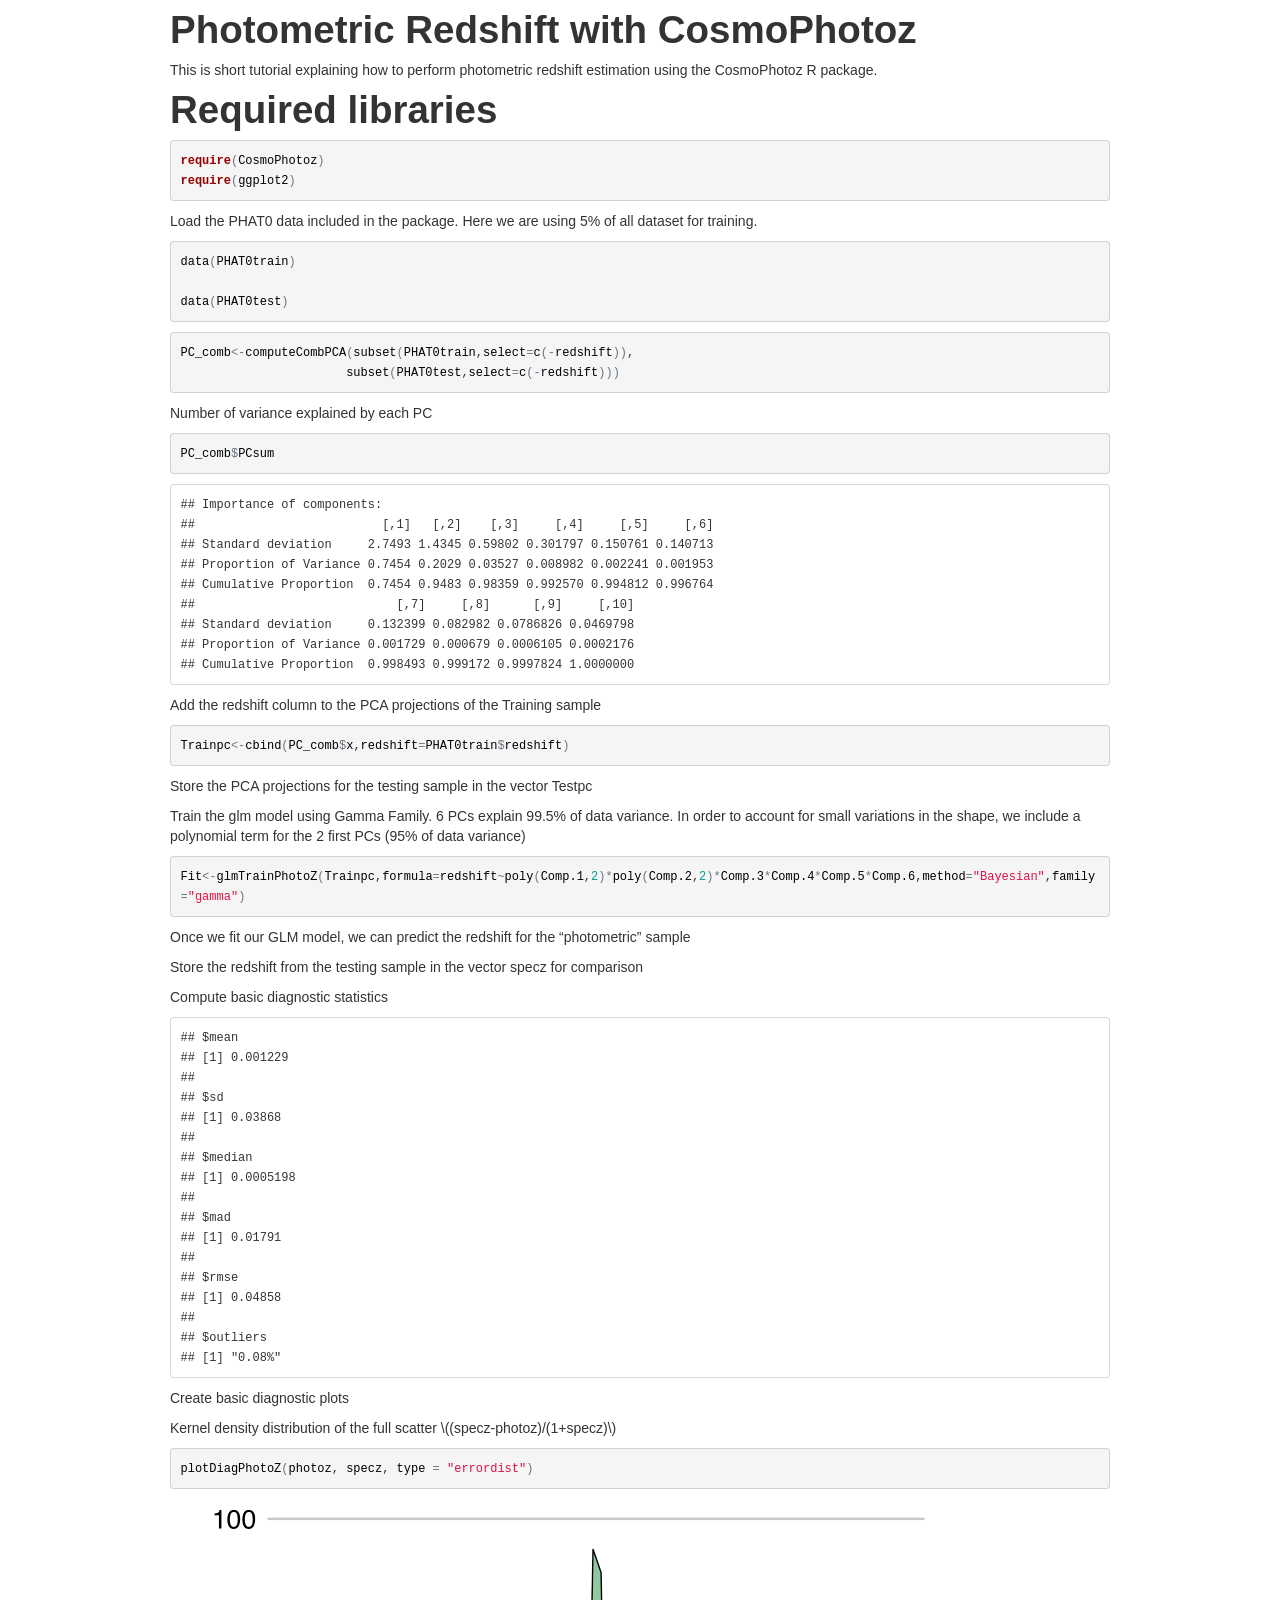
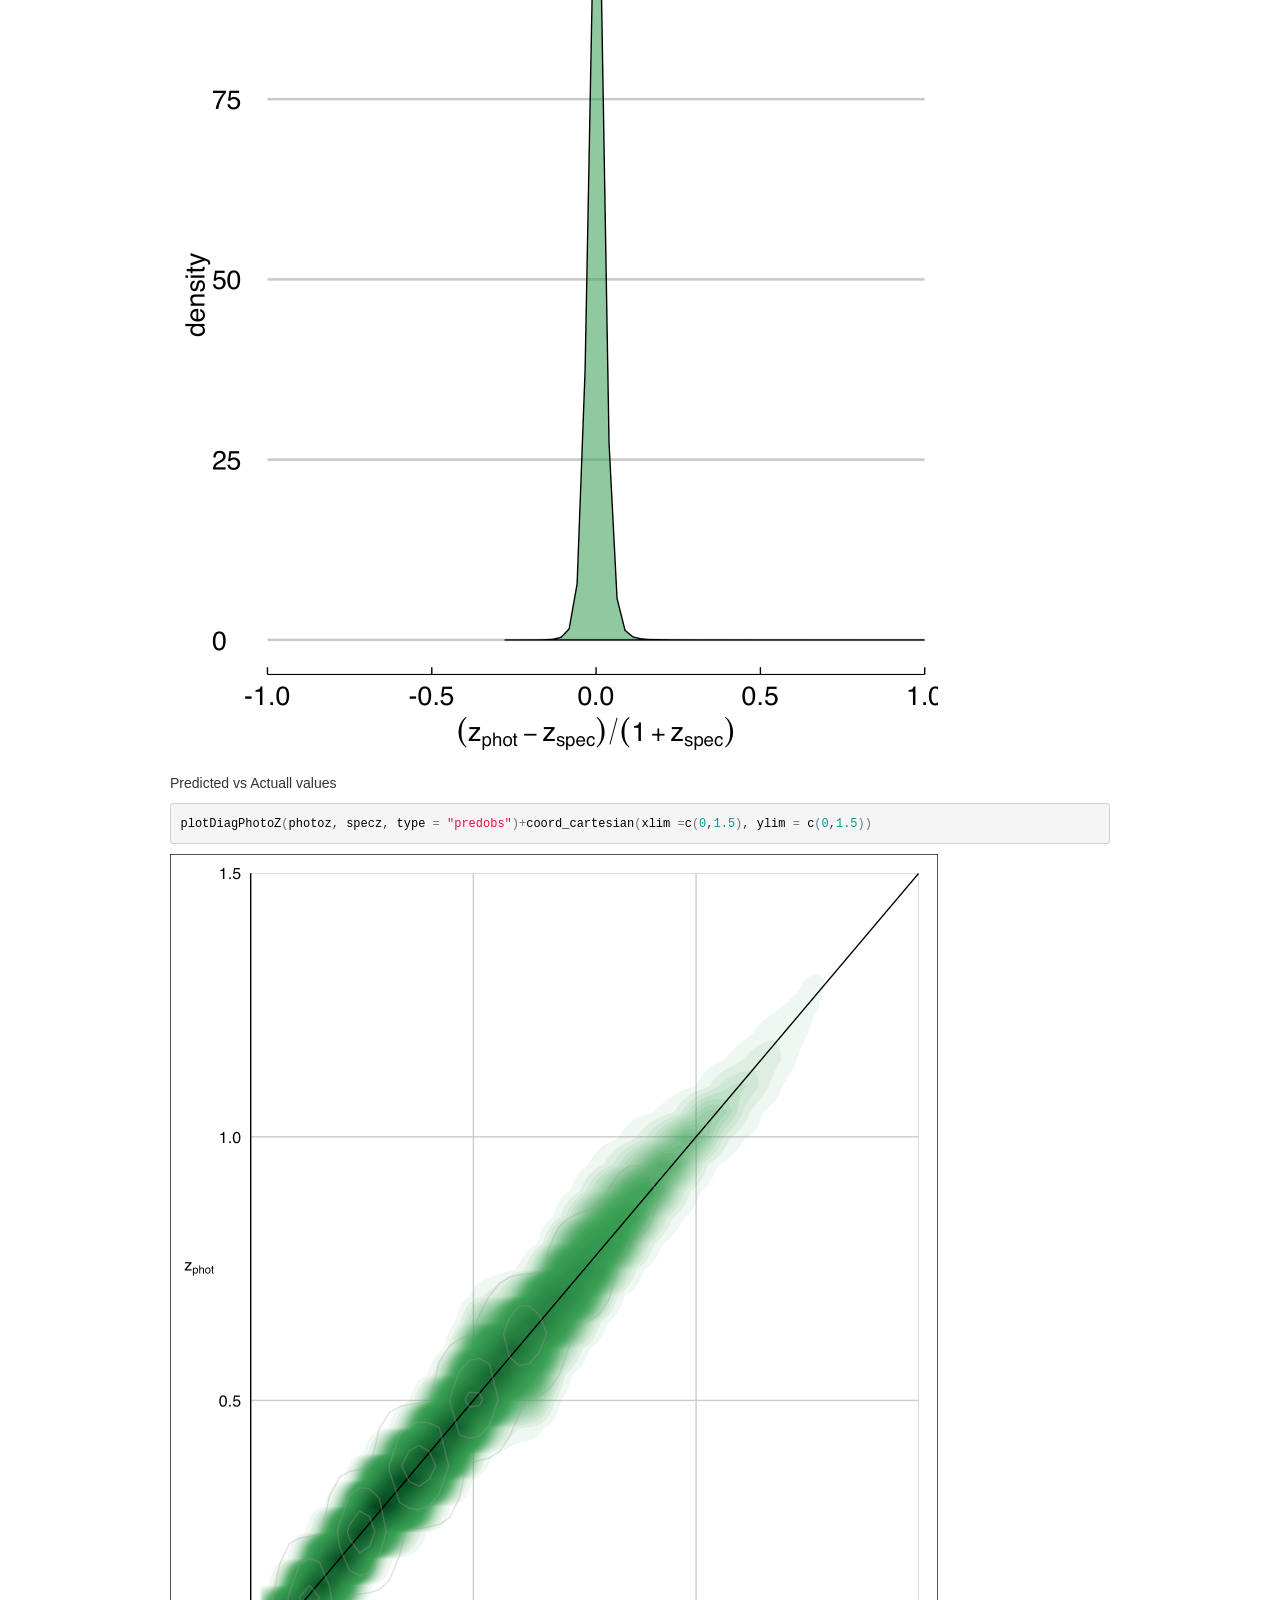
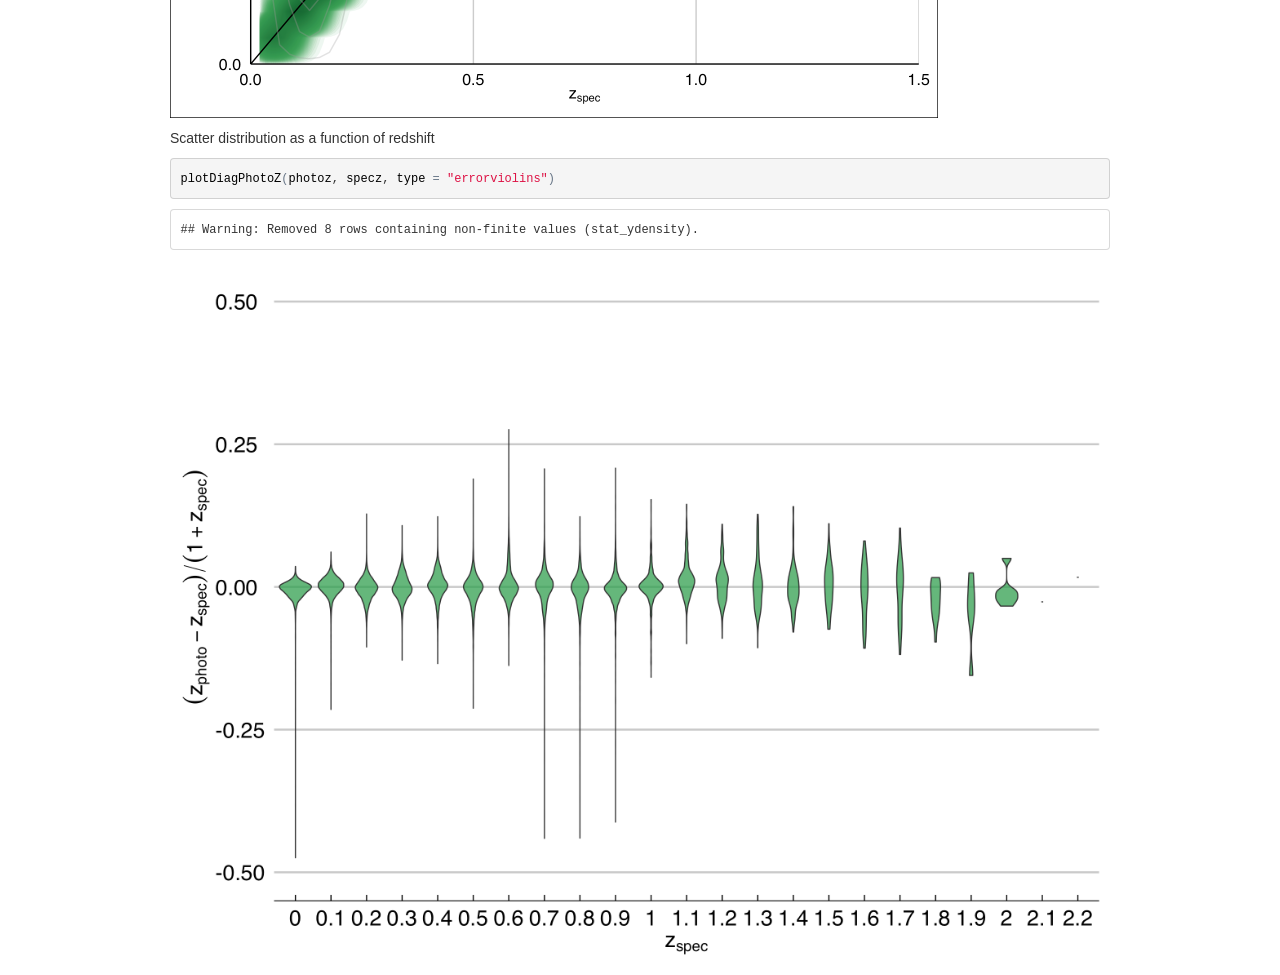
==== tests/CosmoPhotoz_tutorial.html @ a2100811 "Changes in tutorial" ====
<!DOCTYPE html>

<html xmlns="http://www.w3.org/1999/xhtml">

<head>

<meta charset="utf-8">
<meta http-equiv="Content-Type" content="text/html; charset=utf-8" />
<meta http-equiv="Content-Style-Type" content="text/css" />
<meta name="generator" content="pandoc" />



<title>Photometric Redshift with CosmoPhotoz</title>

<script src="data:application/x-javascript,%2F%2A%21%20jQuery%20v1%2E11%2E0%20%7C%20%28c%29%202005%2C%202014%20jQuery%20Foundation%2C%20Inc%2E%20%7C%20jquery%2Eorg%2Flicense%20%2A%2F%0A%21function%28a%2Cb%29%7B%22object%22%3D%3Dtypeof%20module%26%26%22object%22%3D%3Dtypeof%20module%2Eexports%3Fmodule%2Eexports%3Da%2Edocument%3Fb%28a%2C%210%29%3Afunction%28a%29%7Bif%28%21a%2Edocument%29throw%20new%20Error%28%22jQuery%20requires%20a%20window%20with%20a%20document%22%29%3Breturn%20b%28a%29%7D%3Ab%28a%29%7D%28%22undefined%22%21%3Dtypeof%20window%3Fwindow%3Athis%2Cfunction%28a%2Cb%29%7Bvar%20c%3D%5B%5D%2Cd%3Dc%2Eslice%2Ce%3Dc%2Econcat%2Cf%3Dc%2Epush%2Cg%3Dc%2EindexOf%2Ch%3D%7B%7D%2Ci%3Dh%2EtoString%2Cj%3Dh%2EhasOwnProperty%2Ck%3D%22%22%2Etrim%2Cl%3D%7B%7D%2Cm%3D%221%2E11%2E0%22%2Cn%3Dfunction%28a%2Cb%29%7Breturn%20new%20n%2Efn%2Einit%28a%2Cb%29%7D%2Co%3D%2F%5E%5B%5Cs%5CuFEFF%5CxA0%5D%2B%7C%5B%5Cs%5CuFEFF%5CxA0%5D%2B%24%2Fg%2Cp%3D%2F%5E%2Dms%2D%2F%2Cq%3D%2F%2D%28%5B%5Cda%2Dz%5D%29%2Fgi%2Cr%3Dfunction%28a%2Cb%29%7Breturn%20b%2EtoUpperCase%28%29%7D%3Bn%2Efn%3Dn%2Eprototype%3D%7Bjquery%3Am%2Cconstructor%3An%2Cselector%3A%22%22%2Clength%3A0%2CtoArray%3Afunction%28%29%7Breturn%20d%2Ecall%28this%29%7D%2Cget%3Afunction%28a%29%7Breturn%20null%21%3Da%3F0%3Ea%3Fthis%5Ba%2Bthis%2Elength%5D%3Athis%5Ba%5D%3Ad%2Ecall%28this%29%7D%2CpushStack%3Afunction%28a%29%7Bvar%20b%3Dn%2Emerge%28this%2Econstructor%28%29%2Ca%29%3Breturn%20b%2EprevObject%3Dthis%2Cb%2Econtext%3Dthis%2Econtext%2Cb%7D%2Ceach%3Afunction%28a%2Cb%29%7Breturn%20n%2Eeach%28this%2Ca%2Cb%29%7D%2Cmap%3Afunction%28a%29%7Breturn%20this%2EpushStack%28n%2Emap%28this%2Cfunction%28b%2Cc%29%7Breturn%20a%2Ecall%28b%2Cc%2Cb%29%7D%29%29%7D%2Cslice%3Afunction%28%29%7Breturn%20this%2EpushStack%28d%2Eapply%28this%2Carguments%29%29%7D%2Cfirst%3Afunction%28%29%7Breturn%20this%2Eeq%280%29%7D%2Clast%3Afunction%28%29%7Breturn%20this%2Eeq%28%2D1%29%7D%2Ceq%3Afunction%28a%29%7Bvar%20b%3Dthis%2Elength%2Cc%3D%2Ba%2B%280%3Ea%3Fb%3A0%29%3Breturn%20this%2EpushStack%28c%3E%3D0%26%26b%3Ec%3F%5Bthis%5Bc%5D%5D%3A%5B%5D%29%7D%2Cend%3Afunction%28%29%7Breturn%20this%2EprevObject%7C%7Cthis%2Econstructor%28null%29%7D%2Cpush%3Af%2Csort%3Ac%2Esort%2Csplice%3Ac%2Esplice%7D%2Cn%2Eextend%3Dn%2Efn%2Eextend%3Dfunction%28%29%7Bvar%20a%2Cb%2Cc%2Cd%2Ce%2Cf%2Cg%3Darguments%5B0%5D%7C%7C%7B%7D%2Ch%3D1%2Ci%3Darguments%2Elength%2Cj%3D%211%3Bfor%28%22boolean%22%3D%3Dtypeof%20g%26%26%28j%3Dg%2Cg%3Darguments%5Bh%5D%7C%7C%7B%7D%2Ch%2B%2B%29%2C%22object%22%3D%3Dtypeof%20g%7C%7Cn%2EisFunction%28g%29%7C%7C%28g%3D%7B%7D%29%2Ch%3D%3D%3Di%26%26%28g%3Dthis%2Ch%2D%2D%29%3Bi%3Eh%3Bh%2B%2B%29if%28null%21%3D%28e%3Darguments%5Bh%5D%29%29for%28d%20in%20e%29a%3Dg%5Bd%5D%2Cc%3De%5Bd%5D%2Cg%21%3D%3Dc%26%26%28j%26%26c%26%26%28n%2EisPlainObject%28c%29%7C%7C%28b%3Dn%2EisArray%28c%29%29%29%3F%28b%3F%28b%3D%211%2Cf%3Da%26%26n%2EisArray%28a%29%3Fa%3A%5B%5D%29%3Af%3Da%26%26n%2EisPlainObject%28a%29%3Fa%3A%7B%7D%2Cg%5Bd%5D%3Dn%2Eextend%28j%2Cf%2Cc%29%29%3Avoid%200%21%3D%3Dc%26%26%28g%5Bd%5D%3Dc%29%29%3Breturn%20g%7D%2Cn%2Eextend%28%7Bexpando%3A%22jQuery%22%2B%28m%2BMath%2Erandom%28%29%29%2Ereplace%28%2F%5CD%2Fg%2C%22%22%29%2CisReady%3A%210%2Cerror%3Afunction%28a%29%7Bthrow%20new%20Error%28a%29%7D%2Cnoop%3Afunction%28%29%7B%7D%2CisFunction%3Afunction%28a%29%7Breturn%22function%22%3D%3D%3Dn%2Etype%28a%29%7D%2CisArray%3AArray%2EisArray%7C%7Cfunction%28a%29%7Breturn%22array%22%3D%3D%3Dn%2Etype%28a%29%7D%2CisWindow%3Afunction%28a%29%7Breturn%20null%21%3Da%26%26a%3D%3Da%2Ewindow%7D%2CisNumeric%3Afunction%28a%29%7Breturn%20a%2DparseFloat%28a%29%3E%3D0%7D%2CisEmptyObject%3Afunction%28a%29%7Bvar%20b%3Bfor%28b%20in%20a%29return%211%3Breturn%210%7D%2CisPlainObject%3Afunction%28a%29%7Bvar%20b%3Bif%28%21a%7C%7C%22object%22%21%3D%3Dn%2Etype%28a%29%7C%7Ca%2EnodeType%7C%7Cn%2EisWindow%28a%29%29return%211%3Btry%7Bif%28a%2Econstructor%26%26%21j%2Ecall%28a%2C%22constructor%22%29%26%26%21j%2Ecall%28a%2Econstructor%2Eprototype%2C%22isPrototypeOf%22%29%29return%211%7Dcatch%28c%29%7Breturn%211%7Dif%28l%2EownLast%29for%28b%20in%20a%29return%20j%2Ecall%28a%2Cb%29%3Bfor%28b%20in%20a%29%3Breturn%20void%200%3D%3D%3Db%7C%7Cj%2Ecall%28a%2Cb%29%7D%2Ctype%3Afunction%28a%29%7Breturn%20null%3D%3Da%3Fa%2B%22%22%3A%22object%22%3D%3Dtypeof%20a%7C%7C%22function%22%3D%3Dtypeof%20a%3Fh%5Bi%2Ecall%28a%29%5D%7C%7C%22object%22%3Atypeof%20a%7D%2CglobalEval%3Afunction%28b%29%7Bb%26%26n%2Etrim%28b%29%26%26%28a%2EexecScript%7C%7Cfunction%28b%29%7Ba%2Eeval%2Ecall%28a%2Cb%29%7D%29%28b%29%7D%2CcamelCase%3Afunction%28a%29%7Breturn%20a%2Ereplace%28p%2C%22ms%2D%22%29%2Ereplace%28q%2Cr%29%7D%2CnodeName%3Afunction%28a%2Cb%29%7Breturn%20a%2EnodeName%26%26a%2EnodeName%2EtoLowerCase%28%29%3D%3D%3Db%2EtoLowerCase%28%29%7D%2Ceach%3Afunction%28a%2Cb%2Cc%29%7Bvar%20d%2Ce%3D0%2Cf%3Da%2Elength%2Cg%3Ds%28a%29%3Bif%28c%29%7Bif%28g%29%7Bfor%28%3Bf%3Ee%3Be%2B%2B%29if%28d%3Db%2Eapply%28a%5Be%5D%2Cc%29%2Cd%3D%3D%3D%211%29break%7Delse%20for%28e%20in%20a%29if%28d%3Db%2Eapply%28a%5Be%5D%2Cc%29%2Cd%3D%3D%3D%211%29break%7Delse%20if%28g%29%7Bfor%28%3Bf%3Ee%3Be%2B%2B%29if%28d%3Db%2Ecall%28a%5Be%5D%2Ce%2Ca%5Be%5D%29%2Cd%3D%3D%3D%211%29break%7Delse%20for%28e%20in%20a%29if%28d%3Db%2Ecall%28a%5Be%5D%2Ce%2Ca%5Be%5D%29%2Cd%3D%3D%3D%211%29break%3Breturn%20a%7D%2Ctrim%3Ak%26%26%21k%2Ecall%28%22%5Cufeff%5Cxa0%22%29%3Ffunction%28a%29%7Breturn%20null%3D%3Da%3F%22%22%3Ak%2Ecall%28a%29%7D%3Afunction%28a%29%7Breturn%20null%3D%3Da%3F%22%22%3A%28a%2B%22%22%29%2Ereplace%28o%2C%22%22%29%7D%2CmakeArray%3Afunction%28a%2Cb%29%7Bvar%20c%3Db%7C%7C%5B%5D%3Breturn%20null%21%3Da%26%26%28s%28Object%28a%29%29%3Fn%2Emerge%28c%2C%22string%22%3D%3Dtypeof%20a%3F%5Ba%5D%3Aa%29%3Af%2Ecall%28c%2Ca%29%29%2Cc%7D%2CinArray%3Afunction%28a%2Cb%2Cc%29%7Bvar%20d%3Bif%28b%29%7Bif%28g%29return%20g%2Ecall%28b%2Ca%2Cc%29%3Bfor%28d%3Db%2Elength%2Cc%3Dc%3F0%3Ec%3FMath%2Emax%280%2Cd%2Bc%29%3Ac%3A0%3Bd%3Ec%3Bc%2B%2B%29if%28c%20in%20b%26%26b%5Bc%5D%3D%3D%3Da%29return%20c%7Dreturn%2D1%7D%2Cmerge%3Afunction%28a%2Cb%29%7Bvar%20c%3D%2Bb%2Elength%2Cd%3D0%2Ce%3Da%2Elength%3Bwhile%28c%3Ed%29a%5Be%2B%2B%5D%3Db%5Bd%2B%2B%5D%3Bif%28c%21%3D%3Dc%29while%28void%200%21%3D%3Db%5Bd%5D%29a%5Be%2B%2B%5D%3Db%5Bd%2B%2B%5D%3Breturn%20a%2Elength%3De%2Ca%7D%2Cgrep%3Afunction%28a%2Cb%2Cc%29%7Bfor%28var%20d%2Ce%3D%5B%5D%2Cf%3D0%2Cg%3Da%2Elength%2Ch%3D%21c%3Bg%3Ef%3Bf%2B%2B%29d%3D%21b%28a%5Bf%5D%2Cf%29%2Cd%21%3D%3Dh%26%26e%2Epush%28a%5Bf%5D%29%3Breturn%20e%7D%2Cmap%3Afunction%28a%2Cb%2Cc%29%7Bvar%20d%2Cf%3D0%2Cg%3Da%2Elength%2Ch%3Ds%28a%29%2Ci%3D%5B%5D%3Bif%28h%29for%28%3Bg%3Ef%3Bf%2B%2B%29d%3Db%28a%5Bf%5D%2Cf%2Cc%29%2Cnull%21%3Dd%26%26i%2Epush%28d%29%3Belse%20for%28f%20in%20a%29d%3Db%28a%5Bf%5D%2Cf%2Cc%29%2Cnull%21%3Dd%26%26i%2Epush%28d%29%3Breturn%20e%2Eapply%28%5B%5D%2Ci%29%7D%2Cguid%3A1%2Cproxy%3Afunction%28a%2Cb%29%7Bvar%20c%2Ce%2Cf%3Breturn%22string%22%3D%3Dtypeof%20b%26%26%28f%3Da%5Bb%5D%2Cb%3Da%2Ca%3Df%29%2Cn%2EisFunction%28a%29%3F%28c%3Dd%2Ecall%28arguments%2C2%29%2Ce%3Dfunction%28%29%7Breturn%20a%2Eapply%28b%7C%7Cthis%2Cc%2Econcat%28d%2Ecall%28arguments%29%29%29%7D%2Ce%2Eguid%3Da%2Eguid%3Da%2Eguid%7C%7Cn%2Eguid%2B%2B%2Ce%29%3Avoid%200%7D%2Cnow%3Afunction%28%29%7Breturn%2Bnew%20Date%7D%2Csupport%3Al%7D%29%2Cn%2Eeach%28%22Boolean%20Number%20String%20Function%20Array%20Date%20RegExp%20Object%20Error%22%2Esplit%28%22%20%22%29%2Cfunction%28a%2Cb%29%7Bh%5B%22%5Bobject%20%22%2Bb%2B%22%5D%22%5D%3Db%2EtoLowerCase%28%29%7D%29%3Bfunction%20s%28a%29%7Bvar%20b%3Da%2Elength%2Cc%3Dn%2Etype%28a%29%3Breturn%22function%22%3D%3D%3Dc%7C%7Cn%2EisWindow%28a%29%3F%211%3A1%3D%3D%3Da%2EnodeType%26%26b%3F%210%3A%22array%22%3D%3D%3Dc%7C%7C0%3D%3D%3Db%7C%7C%22number%22%3D%3Dtypeof%20b%26%26b%3E0%26%26b%2D1%20in%20a%7Dvar%20t%3Dfunction%28a%29%7Bvar%20b%2Cc%2Cd%2Ce%2Cf%2Cg%2Ch%2Ci%2Cj%2Ck%2Cl%2Cm%2Cn%2Co%2Cp%2Cq%2Cr%2Cs%3D%22sizzle%22%2B%2Dnew%20Date%2Ct%3Da%2Edocument%2Cu%3D0%2Cv%3D0%2Cw%3Deb%28%29%2Cx%3Deb%28%29%2Cy%3Deb%28%29%2Cz%3Dfunction%28a%2Cb%29%7Breturn%20a%3D%3D%3Db%26%26%28j%3D%210%29%2C0%7D%2CA%3D%22undefined%22%2CB%3D1%3C%3C31%2CC%3D%7B%7D%2EhasOwnProperty%2CD%3D%5B%5D%2CE%3DD%2Epop%2CF%3DD%2Epush%2CG%3DD%2Epush%2CH%3DD%2Eslice%2CI%3DD%2EindexOf%7C%7Cfunction%28a%29%7Bfor%28var%20b%3D0%2Cc%3Dthis%2Elength%3Bc%3Eb%3Bb%2B%2B%29if%28this%5Bb%5D%3D%3D%3Da%29return%20b%3Breturn%2D1%7D%2CJ%3D%22checked%7Cselected%7Casync%7Cautofocus%7Cautoplay%7Ccontrols%7Cdefer%7Cdisabled%7Chidden%7Cismap%7Cloop%7Cmultiple%7Copen%7Creadonly%7Crequired%7Cscoped%22%2CK%3D%22%5B%5C%5Cx20%5C%5Ct%5C%5Cr%5C%5Cn%5C%5Cf%5D%22%2CL%3D%22%28%3F%3A%5C%5C%5C%5C%2E%7C%5B%5C%5Cw%2D%5D%7C%5B%5E%5C%5Cx00%2D%5C%5Cxa0%5D%29%2B%22%2CM%3DL%2Ereplace%28%22w%22%2C%22w%23%22%29%2CN%3D%22%5C%5C%5B%22%2BK%2B%22%2A%28%22%2BL%2B%22%29%22%2BK%2B%22%2A%28%3F%3A%28%5B%2A%5E%24%7C%21%7E%5D%3F%3D%29%22%2BK%2B%22%2A%28%3F%3A%28%5B%27%5C%22%5D%29%28%28%3F%3A%5C%5C%5C%5C%2E%7C%5B%5E%5C%5C%5C%5C%5D%29%2A%3F%29%5C%5C3%7C%28%22%2BM%2B%22%29%7C%29%7C%29%22%2BK%2B%22%2A%5C%5C%5D%22%2CO%3D%22%3A%28%22%2BL%2B%22%29%28%3F%3A%5C%5C%28%28%28%5B%27%5C%22%5D%29%28%28%3F%3A%5C%5C%5C%5C%2E%7C%5B%5E%5C%5C%5C%5C%5D%29%2A%3F%29%5C%5C3%7C%28%28%3F%3A%5C%5C%5C%5C%2E%7C%5B%5E%5C%5C%5C%5C%28%29%5B%5C%5C%5D%5D%7C%22%2BN%2Ereplace%283%2C8%29%2B%22%29%2A%29%7C%2E%2A%29%5C%5C%29%7C%29%22%2CP%3Dnew%20RegExp%28%22%5E%22%2BK%2B%22%2B%7C%28%28%3F%3A%5E%7C%5B%5E%5C%5C%5C%5C%5D%29%28%3F%3A%5C%5C%5C%5C%2E%29%2A%29%22%2BK%2B%22%2B%24%22%2C%22g%22%29%2CQ%3Dnew%20RegExp%28%22%5E%22%2BK%2B%22%2A%2C%22%2BK%2B%22%2A%22%29%2CR%3Dnew%20RegExp%28%22%5E%22%2BK%2B%22%2A%28%5B%3E%2B%7E%5D%7C%22%2BK%2B%22%29%22%2BK%2B%22%2A%22%29%2CS%3Dnew%20RegExp%28%22%3D%22%2BK%2B%22%2A%28%5B%5E%5C%5C%5D%27%5C%22%5D%2A%3F%29%22%2BK%2B%22%2A%5C%5C%5D%22%2C%22g%22%29%2CT%3Dnew%20RegExp%28O%29%2CU%3Dnew%20RegExp%28%22%5E%22%2BM%2B%22%24%22%29%2CV%3D%7BID%3Anew%20RegExp%28%22%5E%23%28%22%2BL%2B%22%29%22%29%2CCLASS%3Anew%20RegExp%28%22%5E%5C%5C%2E%28%22%2BL%2B%22%29%22%29%2CTAG%3Anew%20RegExp%28%22%5E%28%22%2BL%2Ereplace%28%22w%22%2C%22w%2A%22%29%2B%22%29%22%29%2CATTR%3Anew%20RegExp%28%22%5E%22%2BN%29%2CPSEUDO%3Anew%20RegExp%28%22%5E%22%2BO%29%2CCHILD%3Anew%20RegExp%28%22%5E%3A%28only%7Cfirst%7Clast%7Cnth%7Cnth%2Dlast%29%2D%28child%7Cof%2Dtype%29%28%3F%3A%5C%5C%28%22%2BK%2B%22%2A%28even%7Codd%7C%28%28%5B%2B%2D%5D%7C%29%28%5C%5Cd%2A%29n%7C%29%22%2BK%2B%22%2A%28%3F%3A%28%5B%2B%2D%5D%7C%29%22%2BK%2B%22%2A%28%5C%5Cd%2B%29%7C%29%29%22%2BK%2B%22%2A%5C%5C%29%7C%29%22%2C%22i%22%29%2Cbool%3Anew%20RegExp%28%22%5E%28%3F%3A%22%2BJ%2B%22%29%24%22%2C%22i%22%29%2CneedsContext%3Anew%20RegExp%28%22%5E%22%2BK%2B%22%2A%5B%3E%2B%7E%5D%7C%3A%28even%7Codd%7Ceq%7Cgt%7Clt%7Cnth%7Cfirst%7Clast%29%28%3F%3A%5C%5C%28%22%2BK%2B%22%2A%28%28%3F%3A%2D%5C%5Cd%29%3F%5C%5Cd%2A%29%22%2BK%2B%22%2A%5C%5C%29%7C%29%28%3F%3D%5B%5E%2D%5D%7C%24%29%22%2C%22i%22%29%7D%2CW%3D%2F%5E%28%3F%3Ainput%7Cselect%7Ctextarea%7Cbutton%29%24%2Fi%2CX%3D%2F%5Eh%5Cd%24%2Fi%2CY%3D%2F%5E%5B%5E%7B%5D%2B%5C%7B%5Cs%2A%5C%5Bnative%20%5Cw%2F%2CZ%3D%2F%5E%28%3F%3A%23%28%5B%5Cw%2D%5D%2B%29%7C%28%5Cw%2B%29%7C%5C%2E%28%5B%5Cw%2D%5D%2B%29%29%24%2F%2C%24%3D%2F%5B%2B%7E%5D%2F%2C%5F%3D%2F%27%7C%5C%5C%2Fg%2Cab%3Dnew%20RegExp%28%22%5C%5C%5C%5C%28%5B%5C%5Cda%2Df%5D%7B1%2C6%7D%22%2BK%2B%22%3F%7C%28%22%2BK%2B%22%29%7C%2E%29%22%2C%22ig%22%29%2Cbb%3Dfunction%28a%2Cb%2Cc%29%7Bvar%20d%3D%220x%22%2Bb%2D65536%3Breturn%20d%21%3D%3Dd%7C%7Cc%3Fb%3A0%3Ed%3FString%2EfromCharCode%28d%2B65536%29%3AString%2EfromCharCode%28d%3E%3E10%7C55296%2C1023%26d%7C56320%29%7D%3Btry%7BG%2Eapply%28D%3DH%2Ecall%28t%2EchildNodes%29%2Ct%2EchildNodes%29%2CD%5Bt%2EchildNodes%2Elength%5D%2EnodeType%7Dcatch%28cb%29%7BG%3D%7Bapply%3AD%2Elength%3Ffunction%28a%2Cb%29%7BF%2Eapply%28a%2CH%2Ecall%28b%29%29%7D%3Afunction%28a%2Cb%29%7Bvar%20c%3Da%2Elength%2Cd%3D0%3Bwhile%28a%5Bc%2B%2B%5D%3Db%5Bd%2B%2B%5D%29%3Ba%2Elength%3Dc%2D1%7D%7D%7Dfunction%20db%28a%2Cb%2Cd%2Ce%29%7Bvar%20f%2Cg%2Ch%2Ci%2Cj%2Cm%2Cp%2Cq%2Cu%2Cv%3Bif%28%28b%3Fb%2EownerDocument%7C%7Cb%3At%29%21%3D%3Dl%26%26k%28b%29%2Cb%3Db%7C%7Cl%2Cd%3Dd%7C%7C%5B%5D%2C%21a%7C%7C%22string%22%21%3Dtypeof%20a%29return%20d%3Bif%281%21%3D%3D%28i%3Db%2EnodeType%29%26%269%21%3D%3Di%29return%5B%5D%3Bif%28n%26%26%21e%29%7Bif%28f%3DZ%2Eexec%28a%29%29if%28h%3Df%5B1%5D%29%7Bif%289%3D%3D%3Di%29%7Bif%28g%3Db%2EgetElementById%28h%29%2C%21g%7C%7C%21g%2EparentNode%29return%20d%3Bif%28g%2Eid%3D%3D%3Dh%29return%20d%2Epush%28g%29%2Cd%7Delse%20if%28b%2EownerDocument%26%26%28g%3Db%2EownerDocument%2EgetElementById%28h%29%29%26%26r%28b%2Cg%29%26%26g%2Eid%3D%3D%3Dh%29return%20d%2Epush%28g%29%2Cd%7Delse%7Bif%28f%5B2%5D%29return%20G%2Eapply%28d%2Cb%2EgetElementsByTagName%28a%29%29%2Cd%3Bif%28%28h%3Df%5B3%5D%29%26%26c%2EgetElementsByClassName%26%26b%2EgetElementsByClassName%29return%20G%2Eapply%28d%2Cb%2EgetElementsByClassName%28h%29%29%2Cd%7Dif%28c%2Eqsa%26%26%28%21o%7C%7C%21o%2Etest%28a%29%29%29%7Bif%28q%3Dp%3Ds%2Cu%3Db%2Cv%3D9%3D%3D%3Di%26%26a%2C1%3D%3D%3Di%26%26%22object%22%21%3D%3Db%2EnodeName%2EtoLowerCase%28%29%29%7Bm%3Dob%28a%29%2C%28p%3Db%2EgetAttribute%28%22id%22%29%29%3Fq%3Dp%2Ereplace%28%5F%2C%22%5C%5C%24%26%22%29%3Ab%2EsetAttribute%28%22id%22%2Cq%29%2Cq%3D%22%5Bid%3D%27%22%2Bq%2B%22%27%5D%20%22%2Cj%3Dm%2Elength%3Bwhile%28j%2D%2D%29m%5Bj%5D%3Dq%2Bpb%28m%5Bj%5D%29%3Bu%3D%24%2Etest%28a%29%26%26mb%28b%2EparentNode%29%7C%7Cb%2Cv%3Dm%2Ejoin%28%22%2C%22%29%7Dif%28v%29try%7Breturn%20G%2Eapply%28d%2Cu%2EquerySelectorAll%28v%29%29%2Cd%7Dcatch%28w%29%7B%7Dfinally%7Bp%7C%7Cb%2EremoveAttribute%28%22id%22%29%7D%7D%7Dreturn%20xb%28a%2Ereplace%28P%2C%22%241%22%29%2Cb%2Cd%2Ce%29%7Dfunction%20eb%28%29%7Bvar%20a%3D%5B%5D%3Bfunction%20b%28c%2Ce%29%7Breturn%20a%2Epush%28c%2B%22%20%22%29%3Ed%2EcacheLength%26%26delete%20b%5Ba%2Eshift%28%29%5D%2Cb%5Bc%2B%22%20%22%5D%3De%7Dreturn%20b%7Dfunction%20fb%28a%29%7Breturn%20a%5Bs%5D%3D%210%2Ca%7Dfunction%20gb%28a%29%7Bvar%20b%3Dl%2EcreateElement%28%22div%22%29%3Btry%7Breturn%21%21a%28b%29%7Dcatch%28c%29%7Breturn%211%7Dfinally%7Bb%2EparentNode%26%26b%2EparentNode%2EremoveChild%28b%29%2Cb%3Dnull%7D%7Dfunction%20hb%28a%2Cb%29%7Bvar%20c%3Da%2Esplit%28%22%7C%22%29%2Ce%3Da%2Elength%3Bwhile%28e%2D%2D%29d%2EattrHandle%5Bc%5Be%5D%5D%3Db%7Dfunction%20ib%28a%2Cb%29%7Bvar%20c%3Db%26%26a%2Cd%3Dc%26%261%3D%3D%3Da%2EnodeType%26%261%3D%3D%3Db%2EnodeType%26%26%28%7Eb%2EsourceIndex%7C%7CB%29%2D%28%7Ea%2EsourceIndex%7C%7CB%29%3Bif%28d%29return%20d%3Bif%28c%29while%28c%3Dc%2EnextSibling%29if%28c%3D%3D%3Db%29return%2D1%3Breturn%20a%3F1%3A%2D1%7Dfunction%20jb%28a%29%7Breturn%20function%28b%29%7Bvar%20c%3Db%2EnodeName%2EtoLowerCase%28%29%3Breturn%22input%22%3D%3D%3Dc%26%26b%2Etype%3D%3D%3Da%7D%7Dfunction%20kb%28a%29%7Breturn%20function%28b%29%7Bvar%20c%3Db%2EnodeName%2EtoLowerCase%28%29%3Breturn%28%22input%22%3D%3D%3Dc%7C%7C%22button%22%3D%3D%3Dc%29%26%26b%2Etype%3D%3D%3Da%7D%7Dfunction%20lb%28a%29%7Breturn%20fb%28function%28b%29%7Breturn%20b%3D%2Bb%2Cfb%28function%28c%2Cd%29%7Bvar%20e%2Cf%3Da%28%5B%5D%2Cc%2Elength%2Cb%29%2Cg%3Df%2Elength%3Bwhile%28g%2D%2D%29c%5Be%3Df%5Bg%5D%5D%26%26%28c%5Be%5D%3D%21%28d%5Be%5D%3Dc%5Be%5D%29%29%7D%29%7D%29%7Dfunction%20mb%28a%29%7Breturn%20a%26%26typeof%20a%2EgetElementsByTagName%21%3D%3DA%26%26a%7Dc%3Ddb%2Esupport%3D%7B%7D%2Cf%3Ddb%2EisXML%3Dfunction%28a%29%7Bvar%20b%3Da%26%26%28a%2EownerDocument%7C%7Ca%29%2EdocumentElement%3Breturn%20b%3F%22HTML%22%21%3D%3Db%2EnodeName%3A%211%7D%2Ck%3Ddb%2EsetDocument%3Dfunction%28a%29%7Bvar%20b%2Ce%3Da%3Fa%2EownerDocument%7C%7Ca%3At%2Cg%3De%2EdefaultView%3Breturn%20e%21%3D%3Dl%26%269%3D%3D%3De%2EnodeType%26%26e%2EdocumentElement%3F%28l%3De%2Cm%3De%2EdocumentElement%2Cn%3D%21f%28e%29%2Cg%26%26g%21%3D%3Dg%2Etop%26%26%28g%2EaddEventListener%3Fg%2EaddEventListener%28%22unload%22%2Cfunction%28%29%7Bk%28%29%7D%2C%211%29%3Ag%2EattachEvent%26%26g%2EattachEvent%28%22onunload%22%2Cfunction%28%29%7Bk%28%29%7D%29%29%2Cc%2Eattributes%3Dgb%28function%28a%29%7Breturn%20a%2EclassName%3D%22i%22%2C%21a%2EgetAttribute%28%22className%22%29%7D%29%2Cc%2EgetElementsByTagName%3Dgb%28function%28a%29%7Breturn%20a%2EappendChild%28e%2EcreateComment%28%22%22%29%29%2C%21a%2EgetElementsByTagName%28%22%2A%22%29%2Elength%7D%29%2Cc%2EgetElementsByClassName%3DY%2Etest%28e%2EgetElementsByClassName%29%26%26gb%28function%28a%29%7Breturn%20a%2EinnerHTML%3D%22%3Cdiv%20class%3D%27a%27%3E%3C%2Fdiv%3E%3Cdiv%20class%3D%27a%20i%27%3E%3C%2Fdiv%3E%22%2Ca%2EfirstChild%2EclassName%3D%22i%22%2C2%3D%3D%3Da%2EgetElementsByClassName%28%22i%22%29%2Elength%7D%29%2Cc%2EgetById%3Dgb%28function%28a%29%7Breturn%20m%2EappendChild%28a%29%2Eid%3Ds%2C%21e%2EgetElementsByName%7C%7C%21e%2EgetElementsByName%28s%29%2Elength%7D%29%2Cc%2EgetById%3F%28d%2Efind%2EID%3Dfunction%28a%2Cb%29%7Bif%28typeof%20b%2EgetElementById%21%3D%3DA%26%26n%29%7Bvar%20c%3Db%2EgetElementById%28a%29%3Breturn%20c%26%26c%2EparentNode%3F%5Bc%5D%3A%5B%5D%7D%7D%2Cd%2Efilter%2EID%3Dfunction%28a%29%7Bvar%20b%3Da%2Ereplace%28ab%2Cbb%29%3Breturn%20function%28a%29%7Breturn%20a%2EgetAttribute%28%22id%22%29%3D%3D%3Db%7D%7D%29%3A%28delete%20d%2Efind%2EID%2Cd%2Efilter%2EID%3Dfunction%28a%29%7Bvar%20b%3Da%2Ereplace%28ab%2Cbb%29%3Breturn%20function%28a%29%7Bvar%20c%3Dtypeof%20a%2EgetAttributeNode%21%3D%3DA%26%26a%2EgetAttributeNode%28%22id%22%29%3Breturn%20c%26%26c%2Evalue%3D%3D%3Db%7D%7D%29%2Cd%2Efind%2ETAG%3Dc%2EgetElementsByTagName%3Ffunction%28a%2Cb%29%7Breturn%20typeof%20b%2EgetElementsByTagName%21%3D%3DA%3Fb%2EgetElementsByTagName%28a%29%3Avoid%200%7D%3Afunction%28a%2Cb%29%7Bvar%20c%2Cd%3D%5B%5D%2Ce%3D0%2Cf%3Db%2EgetElementsByTagName%28a%29%3Bif%28%22%2A%22%3D%3D%3Da%29%7Bwhile%28c%3Df%5Be%2B%2B%5D%291%3D%3D%3Dc%2EnodeType%26%26d%2Epush%28c%29%3Breturn%20d%7Dreturn%20f%7D%2Cd%2Efind%2ECLASS%3Dc%2EgetElementsByClassName%26%26function%28a%2Cb%29%7Breturn%20typeof%20b%2EgetElementsByClassName%21%3D%3DA%26%26n%3Fb%2EgetElementsByClassName%28a%29%3Avoid%200%7D%2Cp%3D%5B%5D%2Co%3D%5B%5D%2C%28c%2Eqsa%3DY%2Etest%28e%2EquerySelectorAll%29%29%26%26%28gb%28function%28a%29%7Ba%2EinnerHTML%3D%22%3Cselect%20t%3D%27%27%3E%3Coption%20selected%3D%27%27%3E%3C%2Foption%3E%3C%2Fselect%3E%22%2Ca%2EquerySelectorAll%28%22%5Bt%5E%3D%27%27%5D%22%29%2Elength%26%26o%2Epush%28%22%5B%2A%5E%24%5D%3D%22%2BK%2B%22%2A%28%3F%3A%27%27%7C%5C%22%5C%22%29%22%29%2Ca%2EquerySelectorAll%28%22%5Bselected%5D%22%29%2Elength%7C%7Co%2Epush%28%22%5C%5C%5B%22%2BK%2B%22%2A%28%3F%3Avalue%7C%22%2BJ%2B%22%29%22%29%2Ca%2EquerySelectorAll%28%22%3Achecked%22%29%2Elength%7C%7Co%2Epush%28%22%3Achecked%22%29%7D%29%2Cgb%28function%28a%29%7Bvar%20b%3De%2EcreateElement%28%22input%22%29%3Bb%2EsetAttribute%28%22type%22%2C%22hidden%22%29%2Ca%2EappendChild%28b%29%2EsetAttribute%28%22name%22%2C%22D%22%29%2Ca%2EquerySelectorAll%28%22%5Bname%3Dd%5D%22%29%2Elength%26%26o%2Epush%28%22name%22%2BK%2B%22%2A%5B%2A%5E%24%7C%21%7E%5D%3F%3D%22%29%2Ca%2EquerySelectorAll%28%22%3Aenabled%22%29%2Elength%7C%7Co%2Epush%28%22%3Aenabled%22%2C%22%3Adisabled%22%29%2Ca%2EquerySelectorAll%28%22%2A%2C%3Ax%22%29%2Co%2Epush%28%22%2C%2E%2A%3A%22%29%7D%29%29%2C%28c%2EmatchesSelector%3DY%2Etest%28q%3Dm%2EwebkitMatchesSelector%7C%7Cm%2EmozMatchesSelector%7C%7Cm%2EoMatchesSelector%7C%7Cm%2EmsMatchesSelector%29%29%26%26gb%28function%28a%29%7Bc%2EdisconnectedMatch%3Dq%2Ecall%28a%2C%22div%22%29%2Cq%2Ecall%28a%2C%22%5Bs%21%3D%27%27%5D%3Ax%22%29%2Cp%2Epush%28%22%21%3D%22%2CO%29%7D%29%2Co%3Do%2Elength%26%26new%20RegExp%28o%2Ejoin%28%22%7C%22%29%29%2Cp%3Dp%2Elength%26%26new%20RegExp%28p%2Ejoin%28%22%7C%22%29%29%2Cb%3DY%2Etest%28m%2EcompareDocumentPosition%29%2Cr%3Db%7C%7CY%2Etest%28m%2Econtains%29%3Ffunction%28a%2Cb%29%7Bvar%20c%3D9%3D%3D%3Da%2EnodeType%3Fa%2EdocumentElement%3Aa%2Cd%3Db%26%26b%2EparentNode%3Breturn%20a%3D%3D%3Dd%7C%7C%21%28%21d%7C%7C1%21%3D%3Dd%2EnodeType%7C%7C%21%28c%2Econtains%3Fc%2Econtains%28d%29%3Aa%2EcompareDocumentPosition%26%2616%26a%2EcompareDocumentPosition%28d%29%29%29%7D%3Afunction%28a%2Cb%29%7Bif%28b%29while%28b%3Db%2EparentNode%29if%28b%3D%3D%3Da%29return%210%3Breturn%211%7D%2Cz%3Db%3Ffunction%28a%2Cb%29%7Bif%28a%3D%3D%3Db%29return%20j%3D%210%2C0%3Bvar%20d%3D%21a%2EcompareDocumentPosition%2D%21b%2EcompareDocumentPosition%3Breturn%20d%3Fd%3A%28d%3D%28a%2EownerDocument%7C%7Ca%29%3D%3D%3D%28b%2EownerDocument%7C%7Cb%29%3Fa%2EcompareDocumentPosition%28b%29%3A1%2C1%26d%7C%7C%21c%2EsortDetached%26%26b%2EcompareDocumentPosition%28a%29%3D%3D%3Dd%3Fa%3D%3D%3De%7C%7Ca%2EownerDocument%3D%3D%3Dt%26%26r%28t%2Ca%29%3F%2D1%3Ab%3D%3D%3De%7C%7Cb%2EownerDocument%3D%3D%3Dt%26%26r%28t%2Cb%29%3F1%3Ai%3FI%2Ecall%28i%2Ca%29%2DI%2Ecall%28i%2Cb%29%3A0%3A4%26d%3F%2D1%3A1%29%7D%3Afunction%28a%2Cb%29%7Bif%28a%3D%3D%3Db%29return%20j%3D%210%2C0%3Bvar%20c%2Cd%3D0%2Cf%3Da%2EparentNode%2Cg%3Db%2EparentNode%2Ch%3D%5Ba%5D%2Ck%3D%5Bb%5D%3Bif%28%21f%7C%7C%21g%29return%20a%3D%3D%3De%3F%2D1%3Ab%3D%3D%3De%3F1%3Af%3F%2D1%3Ag%3F1%3Ai%3FI%2Ecall%28i%2Ca%29%2DI%2Ecall%28i%2Cb%29%3A0%3Bif%28f%3D%3D%3Dg%29return%20ib%28a%2Cb%29%3Bc%3Da%3Bwhile%28c%3Dc%2EparentNode%29h%2Eunshift%28c%29%3Bc%3Db%3Bwhile%28c%3Dc%2EparentNode%29k%2Eunshift%28c%29%3Bwhile%28h%5Bd%5D%3D%3D%3Dk%5Bd%5D%29d%2B%2B%3Breturn%20d%3Fib%28h%5Bd%5D%2Ck%5Bd%5D%29%3Ah%5Bd%5D%3D%3D%3Dt%3F%2D1%3Ak%5Bd%5D%3D%3D%3Dt%3F1%3A0%7D%2Ce%29%3Al%7D%2Cdb%2Ematches%3Dfunction%28a%2Cb%29%7Breturn%20db%28a%2Cnull%2Cnull%2Cb%29%7D%2Cdb%2EmatchesSelector%3Dfunction%28a%2Cb%29%7Bif%28%28a%2EownerDocument%7C%7Ca%29%21%3D%3Dl%26%26k%28a%29%2Cb%3Db%2Ereplace%28S%2C%22%3D%27%241%27%5D%22%29%2C%21%28%21c%2EmatchesSelector%7C%7C%21n%7C%7Cp%26%26p%2Etest%28b%29%7C%7Co%26%26o%2Etest%28b%29%29%29try%7Bvar%20d%3Dq%2Ecall%28a%2Cb%29%3Bif%28d%7C%7Cc%2EdisconnectedMatch%7C%7Ca%2Edocument%26%2611%21%3D%3Da%2Edocument%2EnodeType%29return%20d%7Dcatch%28e%29%7B%7Dreturn%20db%28b%2Cl%2Cnull%2C%5Ba%5D%29%2Elength%3E0%7D%2Cdb%2Econtains%3Dfunction%28a%2Cb%29%7Breturn%28a%2EownerDocument%7C%7Ca%29%21%3D%3Dl%26%26k%28a%29%2Cr%28a%2Cb%29%7D%2Cdb%2Eattr%3Dfunction%28a%2Cb%29%7B%28a%2EownerDocument%7C%7Ca%29%21%3D%3Dl%26%26k%28a%29%3Bvar%20e%3Dd%2EattrHandle%5Bb%2EtoLowerCase%28%29%5D%2Cf%3De%26%26C%2Ecall%28d%2EattrHandle%2Cb%2EtoLowerCase%28%29%29%3Fe%28a%2Cb%2C%21n%29%3Avoid%200%3Breturn%20void%200%21%3D%3Df%3Ff%3Ac%2Eattributes%7C%7C%21n%3Fa%2EgetAttribute%28b%29%3A%28f%3Da%2EgetAttributeNode%28b%29%29%26%26f%2Especified%3Ff%2Evalue%3Anull%7D%2Cdb%2Eerror%3Dfunction%28a%29%7Bthrow%20new%20Error%28%22Syntax%20error%2C%20unrecognized%20expression%3A%20%22%2Ba%29%7D%2Cdb%2EuniqueSort%3Dfunction%28a%29%7Bvar%20b%2Cd%3D%5B%5D%2Ce%3D0%2Cf%3D0%3Bif%28j%3D%21c%2EdetectDuplicates%2Ci%3D%21c%2EsortStable%26%26a%2Eslice%280%29%2Ca%2Esort%28z%29%2Cj%29%7Bwhile%28b%3Da%5Bf%2B%2B%5D%29b%3D%3D%3Da%5Bf%5D%26%26%28e%3Dd%2Epush%28f%29%29%3Bwhile%28e%2D%2D%29a%2Esplice%28d%5Be%5D%2C1%29%7Dreturn%20i%3Dnull%2Ca%7D%2Ce%3Ddb%2EgetText%3Dfunction%28a%29%7Bvar%20b%2Cc%3D%22%22%2Cd%3D0%2Cf%3Da%2EnodeType%3Bif%28f%29%7Bif%281%3D%3D%3Df%7C%7C9%3D%3D%3Df%7C%7C11%3D%3D%3Df%29%7Bif%28%22string%22%3D%3Dtypeof%20a%2EtextContent%29return%20a%2EtextContent%3Bfor%28a%3Da%2EfirstChild%3Ba%3Ba%3Da%2EnextSibling%29c%2B%3De%28a%29%7Delse%20if%283%3D%3D%3Df%7C%7C4%3D%3D%3Df%29return%20a%2EnodeValue%7Delse%20while%28b%3Da%5Bd%2B%2B%5D%29c%2B%3De%28b%29%3Breturn%20c%7D%2Cd%3Ddb%2Eselectors%3D%7BcacheLength%3A50%2CcreatePseudo%3Afb%2Cmatch%3AV%2CattrHandle%3A%7B%7D%2Cfind%3A%7B%7D%2Crelative%3A%7B%22%3E%22%3A%7Bdir%3A%22parentNode%22%2Cfirst%3A%210%7D%2C%22%20%22%3A%7Bdir%3A%22parentNode%22%7D%2C%22%2B%22%3A%7Bdir%3A%22previousSibling%22%2Cfirst%3A%210%7D%2C%22%7E%22%3A%7Bdir%3A%22previousSibling%22%7D%7D%2CpreFilter%3A%7BATTR%3Afunction%28a%29%7Breturn%20a%5B1%5D%3Da%5B1%5D%2Ereplace%28ab%2Cbb%29%2Ca%5B3%5D%3D%28a%5B4%5D%7C%7Ca%5B5%5D%7C%7C%22%22%29%2Ereplace%28ab%2Cbb%29%2C%22%7E%3D%22%3D%3D%3Da%5B2%5D%26%26%28a%5B3%5D%3D%22%20%22%2Ba%5B3%5D%2B%22%20%22%29%2Ca%2Eslice%280%2C4%29%7D%2CCHILD%3Afunction%28a%29%7Breturn%20a%5B1%5D%3Da%5B1%5D%2EtoLowerCase%28%29%2C%22nth%22%3D%3D%3Da%5B1%5D%2Eslice%280%2C3%29%3F%28a%5B3%5D%7C%7Cdb%2Eerror%28a%5B0%5D%29%2Ca%5B4%5D%3D%2B%28a%5B4%5D%3Fa%5B5%5D%2B%28a%5B6%5D%7C%7C1%29%3A2%2A%28%22even%22%3D%3D%3Da%5B3%5D%7C%7C%22odd%22%3D%3D%3Da%5B3%5D%29%29%2Ca%5B5%5D%3D%2B%28a%5B7%5D%2Ba%5B8%5D%7C%7C%22odd%22%3D%3D%3Da%5B3%5D%29%29%3Aa%5B3%5D%26%26db%2Eerror%28a%5B0%5D%29%2Ca%7D%2CPSEUDO%3Afunction%28a%29%7Bvar%20b%2Cc%3D%21a%5B5%5D%26%26a%5B2%5D%3Breturn%20V%2ECHILD%2Etest%28a%5B0%5D%29%3Fnull%3A%28a%5B3%5D%26%26void%200%21%3D%3Da%5B4%5D%3Fa%5B2%5D%3Da%5B4%5D%3Ac%26%26T%2Etest%28c%29%26%26%28b%3Dob%28c%2C%210%29%29%26%26%28b%3Dc%2EindexOf%28%22%29%22%2Cc%2Elength%2Db%29%2Dc%2Elength%29%26%26%28a%5B0%5D%3Da%5B0%5D%2Eslice%280%2Cb%29%2Ca%5B2%5D%3Dc%2Eslice%280%2Cb%29%29%2Ca%2Eslice%280%2C3%29%29%7D%7D%2Cfilter%3A%7BTAG%3Afunction%28a%29%7Bvar%20b%3Da%2Ereplace%28ab%2Cbb%29%2EtoLowerCase%28%29%3Breturn%22%2A%22%3D%3D%3Da%3Ffunction%28%29%7Breturn%210%7D%3Afunction%28a%29%7Breturn%20a%2EnodeName%26%26a%2EnodeName%2EtoLowerCase%28%29%3D%3D%3Db%7D%7D%2CCLASS%3Afunction%28a%29%7Bvar%20b%3Dw%5Ba%2B%22%20%22%5D%3Breturn%20b%7C%7C%28b%3Dnew%20RegExp%28%22%28%5E%7C%22%2BK%2B%22%29%22%2Ba%2B%22%28%22%2BK%2B%22%7C%24%29%22%29%29%26%26w%28a%2Cfunction%28a%29%7Breturn%20b%2Etest%28%22string%22%3D%3Dtypeof%20a%2EclassName%26%26a%2EclassName%7C%7Ctypeof%20a%2EgetAttribute%21%3D%3DA%26%26a%2EgetAttribute%28%22class%22%29%7C%7C%22%22%29%7D%29%7D%2CATTR%3Afunction%28a%2Cb%2Cc%29%7Breturn%20function%28d%29%7Bvar%20e%3Ddb%2Eattr%28d%2Ca%29%3Breturn%20null%3D%3De%3F%22%21%3D%22%3D%3D%3Db%3Ab%3F%28e%2B%3D%22%22%2C%22%3D%22%3D%3D%3Db%3Fe%3D%3D%3Dc%3A%22%21%3D%22%3D%3D%3Db%3Fe%21%3D%3Dc%3A%22%5E%3D%22%3D%3D%3Db%3Fc%26%260%3D%3D%3De%2EindexOf%28c%29%3A%22%2A%3D%22%3D%3D%3Db%3Fc%26%26e%2EindexOf%28c%29%3E%2D1%3A%22%24%3D%22%3D%3D%3Db%3Fc%26%26e%2Eslice%28%2Dc%2Elength%29%3D%3D%3Dc%3A%22%7E%3D%22%3D%3D%3Db%3F%28%22%20%22%2Be%2B%22%20%22%29%2EindexOf%28c%29%3E%2D1%3A%22%7C%3D%22%3D%3D%3Db%3Fe%3D%3D%3Dc%7C%7Ce%2Eslice%280%2Cc%2Elength%2B1%29%3D%3D%3Dc%2B%22%2D%22%3A%211%29%3A%210%7D%7D%2CCHILD%3Afunction%28a%2Cb%2Cc%2Cd%2Ce%29%7Bvar%20f%3D%22nth%22%21%3D%3Da%2Eslice%280%2C3%29%2Cg%3D%22last%22%21%3D%3Da%2Eslice%28%2D4%29%2Ch%3D%22of%2Dtype%22%3D%3D%3Db%3Breturn%201%3D%3D%3Dd%26%260%3D%3D%3De%3Ffunction%28a%29%7Breturn%21%21a%2EparentNode%7D%3Afunction%28b%2Cc%2Ci%29%7Bvar%20j%2Ck%2Cl%2Cm%2Cn%2Co%2Cp%3Df%21%3D%3Dg%3F%22nextSibling%22%3A%22previousSibling%22%2Cq%3Db%2EparentNode%2Cr%3Dh%26%26b%2EnodeName%2EtoLowerCase%28%29%2Ct%3D%21i%26%26%21h%3Bif%28q%29%7Bif%28f%29%7Bwhile%28p%29%7Bl%3Db%3Bwhile%28l%3Dl%5Bp%5D%29if%28h%3Fl%2EnodeName%2EtoLowerCase%28%29%3D%3D%3Dr%3A1%3D%3D%3Dl%2EnodeType%29return%211%3Bo%3Dp%3D%22only%22%3D%3D%3Da%26%26%21o%26%26%22nextSibling%22%7Dreturn%210%7Dif%28o%3D%5Bg%3Fq%2EfirstChild%3Aq%2ElastChild%5D%2Cg%26%26t%29%7Bk%3Dq%5Bs%5D%7C%7C%28q%5Bs%5D%3D%7B%7D%29%2Cj%3Dk%5Ba%5D%7C%7C%5B%5D%2Cn%3Dj%5B0%5D%3D%3D%3Du%26%26j%5B1%5D%2Cm%3Dj%5B0%5D%3D%3D%3Du%26%26j%5B2%5D%2Cl%3Dn%26%26q%2EchildNodes%5Bn%5D%3Bwhile%28l%3D%2B%2Bn%26%26l%26%26l%5Bp%5D%7C%7C%28m%3Dn%3D0%29%7C%7Co%2Epop%28%29%29if%281%3D%3D%3Dl%2EnodeType%26%26%2B%2Bm%26%26l%3D%3D%3Db%29%7Bk%5Ba%5D%3D%5Bu%2Cn%2Cm%5D%3Bbreak%7D%7Delse%20if%28t%26%26%28j%3D%28b%5Bs%5D%7C%7C%28b%5Bs%5D%3D%7B%7D%29%29%5Ba%5D%29%26%26j%5B0%5D%3D%3D%3Du%29m%3Dj%5B1%5D%3Belse%20while%28l%3D%2B%2Bn%26%26l%26%26l%5Bp%5D%7C%7C%28m%3Dn%3D0%29%7C%7Co%2Epop%28%29%29if%28%28h%3Fl%2EnodeName%2EtoLowerCase%28%29%3D%3D%3Dr%3A1%3D%3D%3Dl%2EnodeType%29%26%26%2B%2Bm%26%26%28t%26%26%28%28l%5Bs%5D%7C%7C%28l%5Bs%5D%3D%7B%7D%29%29%5Ba%5D%3D%5Bu%2Cm%5D%29%2Cl%3D%3D%3Db%29%29break%3Breturn%20m%2D%3De%2Cm%3D%3D%3Dd%7C%7Cm%25d%3D%3D%3D0%26%26m%2Fd%3E%3D0%7D%7D%7D%2CPSEUDO%3Afunction%28a%2Cb%29%7Bvar%20c%2Ce%3Dd%2Epseudos%5Ba%5D%7C%7Cd%2EsetFilters%5Ba%2EtoLowerCase%28%29%5D%7C%7Cdb%2Eerror%28%22unsupported%20pseudo%3A%20%22%2Ba%29%3Breturn%20e%5Bs%5D%3Fe%28b%29%3Ae%2Elength%3E1%3F%28c%3D%5Ba%2Ca%2C%22%22%2Cb%5D%2Cd%2EsetFilters%2EhasOwnProperty%28a%2EtoLowerCase%28%29%29%3Ffb%28function%28a%2Cc%29%7Bvar%20d%2Cf%3De%28a%2Cb%29%2Cg%3Df%2Elength%3Bwhile%28g%2D%2D%29d%3DI%2Ecall%28a%2Cf%5Bg%5D%29%2Ca%5Bd%5D%3D%21%28c%5Bd%5D%3Df%5Bg%5D%29%7D%29%3Afunction%28a%29%7Breturn%20e%28a%2C0%2Cc%29%7D%29%3Ae%7D%7D%2Cpseudos%3A%7Bnot%3Afb%28function%28a%29%7Bvar%20b%3D%5B%5D%2Cc%3D%5B%5D%2Cd%3Dg%28a%2Ereplace%28P%2C%22%241%22%29%29%3Breturn%20d%5Bs%5D%3Ffb%28function%28a%2Cb%2Cc%2Ce%29%7Bvar%20f%2Cg%3Dd%28a%2Cnull%2Ce%2C%5B%5D%29%2Ch%3Da%2Elength%3Bwhile%28h%2D%2D%29%28f%3Dg%5Bh%5D%29%26%26%28a%5Bh%5D%3D%21%28b%5Bh%5D%3Df%29%29%7D%29%3Afunction%28a%2Ce%2Cf%29%7Breturn%20b%5B0%5D%3Da%2Cd%28b%2Cnull%2Cf%2Cc%29%2C%21c%2Epop%28%29%7D%7D%29%2Chas%3Afb%28function%28a%29%7Breturn%20function%28b%29%7Breturn%20db%28a%2Cb%29%2Elength%3E0%7D%7D%29%2Ccontains%3Afb%28function%28a%29%7Breturn%20function%28b%29%7Breturn%28b%2EtextContent%7C%7Cb%2EinnerText%7C%7Ce%28b%29%29%2EindexOf%28a%29%3E%2D1%7D%7D%29%2Clang%3Afb%28function%28a%29%7Breturn%20U%2Etest%28a%7C%7C%22%22%29%7C%7Cdb%2Eerror%28%22unsupported%20lang%3A%20%22%2Ba%29%2Ca%3Da%2Ereplace%28ab%2Cbb%29%2EtoLowerCase%28%29%2Cfunction%28b%29%7Bvar%20c%3Bdo%20if%28c%3Dn%3Fb%2Elang%3Ab%2EgetAttribute%28%22xml%3Alang%22%29%7C%7Cb%2EgetAttribute%28%22lang%22%29%29return%20c%3Dc%2EtoLowerCase%28%29%2Cc%3D%3D%3Da%7C%7C0%3D%3D%3Dc%2EindexOf%28a%2B%22%2D%22%29%3Bwhile%28%28b%3Db%2EparentNode%29%26%261%3D%3D%3Db%2EnodeType%29%3Breturn%211%7D%7D%29%2Ctarget%3Afunction%28b%29%7Bvar%20c%3Da%2Elocation%26%26a%2Elocation%2Ehash%3Breturn%20c%26%26c%2Eslice%281%29%3D%3D%3Db%2Eid%7D%2Croot%3Afunction%28a%29%7Breturn%20a%3D%3D%3Dm%7D%2Cfocus%3Afunction%28a%29%7Breturn%20a%3D%3D%3Dl%2EactiveElement%26%26%28%21l%2EhasFocus%7C%7Cl%2EhasFocus%28%29%29%26%26%21%21%28a%2Etype%7C%7Ca%2Ehref%7C%7C%7Ea%2EtabIndex%29%7D%2Cenabled%3Afunction%28a%29%7Breturn%20a%2Edisabled%3D%3D%3D%211%7D%2Cdisabled%3Afunction%28a%29%7Breturn%20a%2Edisabled%3D%3D%3D%210%7D%2Cchecked%3Afunction%28a%29%7Bvar%20b%3Da%2EnodeName%2EtoLowerCase%28%29%3Breturn%22input%22%3D%3D%3Db%26%26%21%21a%2Echecked%7C%7C%22option%22%3D%3D%3Db%26%26%21%21a%2Eselected%7D%2Cselected%3Afunction%28a%29%7Breturn%20a%2EparentNode%26%26a%2EparentNode%2EselectedIndex%2Ca%2Eselected%3D%3D%3D%210%7D%2Cempty%3Afunction%28a%29%7Bfor%28a%3Da%2EfirstChild%3Ba%3Ba%3Da%2EnextSibling%29if%28a%2EnodeType%3C6%29return%211%3Breturn%210%7D%2Cparent%3Afunction%28a%29%7Breturn%21d%2Epseudos%2Eempty%28a%29%7D%2Cheader%3Afunction%28a%29%7Breturn%20X%2Etest%28a%2EnodeName%29%7D%2Cinput%3Afunction%28a%29%7Breturn%20W%2Etest%28a%2EnodeName%29%7D%2Cbutton%3Afunction%28a%29%7Bvar%20b%3Da%2EnodeName%2EtoLowerCase%28%29%3Breturn%22input%22%3D%3D%3Db%26%26%22button%22%3D%3D%3Da%2Etype%7C%7C%22button%22%3D%3D%3Db%7D%2Ctext%3Afunction%28a%29%7Bvar%20b%3Breturn%22input%22%3D%3D%3Da%2EnodeName%2EtoLowerCase%28%29%26%26%22text%22%3D%3D%3Da%2Etype%26%26%28null%3D%3D%28b%3Da%2EgetAttribute%28%22type%22%29%29%7C%7C%22text%22%3D%3D%3Db%2EtoLowerCase%28%29%29%7D%2Cfirst%3Alb%28function%28%29%7Breturn%5B0%5D%7D%29%2Clast%3Alb%28function%28a%2Cb%29%7Breturn%5Bb%2D1%5D%7D%29%2Ceq%3Alb%28function%28a%2Cb%2Cc%29%7Breturn%5B0%3Ec%3Fc%2Bb%3Ac%5D%7D%29%2Ceven%3Alb%28function%28a%2Cb%29%7Bfor%28var%20c%3D0%3Bb%3Ec%3Bc%2B%3D2%29a%2Epush%28c%29%3Breturn%20a%7D%29%2Codd%3Alb%28function%28a%2Cb%29%7Bfor%28var%20c%3D1%3Bb%3Ec%3Bc%2B%3D2%29a%2Epush%28c%29%3Breturn%20a%7D%29%2Clt%3Alb%28function%28a%2Cb%2Cc%29%7Bfor%28var%20d%3D0%3Ec%3Fc%2Bb%3Ac%3B%2D%2Dd%3E%3D0%3B%29a%2Epush%28d%29%3Breturn%20a%7D%29%2Cgt%3Alb%28function%28a%2Cb%2Cc%29%7Bfor%28var%20d%3D0%3Ec%3Fc%2Bb%3Ac%3B%2B%2Bd%3Cb%3B%29a%2Epush%28d%29%3Breturn%20a%7D%29%7D%7D%2Cd%2Epseudos%2Enth%3Dd%2Epseudos%2Eeq%3Bfor%28b%20in%7Bradio%3A%210%2Ccheckbox%3A%210%2Cfile%3A%210%2Cpassword%3A%210%2Cimage%3A%210%7D%29d%2Epseudos%5Bb%5D%3Djb%28b%29%3Bfor%28b%20in%7Bsubmit%3A%210%2Creset%3A%210%7D%29d%2Epseudos%5Bb%5D%3Dkb%28b%29%3Bfunction%20nb%28%29%7B%7Dnb%2Eprototype%3Dd%2Efilters%3Dd%2Epseudos%2Cd%2EsetFilters%3Dnew%20nb%3Bfunction%20ob%28a%2Cb%29%7Bvar%20c%2Ce%2Cf%2Cg%2Ch%2Ci%2Cj%2Ck%3Dx%5Ba%2B%22%20%22%5D%3Bif%28k%29return%20b%3F0%3Ak%2Eslice%280%29%3Bh%3Da%2Ci%3D%5B%5D%2Cj%3Dd%2EpreFilter%3Bwhile%28h%29%7B%28%21c%7C%7C%28e%3DQ%2Eexec%28h%29%29%29%26%26%28e%26%26%28h%3Dh%2Eslice%28e%5B0%5D%2Elength%29%7C%7Ch%29%2Ci%2Epush%28f%3D%5B%5D%29%29%2Cc%3D%211%2C%28e%3DR%2Eexec%28h%29%29%26%26%28c%3De%2Eshift%28%29%2Cf%2Epush%28%7Bvalue%3Ac%2Ctype%3Ae%5B0%5D%2Ereplace%28P%2C%22%20%22%29%7D%29%2Ch%3Dh%2Eslice%28c%2Elength%29%29%3Bfor%28g%20in%20d%2Efilter%29%21%28e%3DV%5Bg%5D%2Eexec%28h%29%29%7C%7Cj%5Bg%5D%26%26%21%28e%3Dj%5Bg%5D%28e%29%29%7C%7C%28c%3De%2Eshift%28%29%2Cf%2Epush%28%7Bvalue%3Ac%2Ctype%3Ag%2Cmatches%3Ae%7D%29%2Ch%3Dh%2Eslice%28c%2Elength%29%29%3Bif%28%21c%29break%7Dreturn%20b%3Fh%2Elength%3Ah%3Fdb%2Eerror%28a%29%3Ax%28a%2Ci%29%2Eslice%280%29%7Dfunction%20pb%28a%29%7Bfor%28var%20b%3D0%2Cc%3Da%2Elength%2Cd%3D%22%22%3Bc%3Eb%3Bb%2B%2B%29d%2B%3Da%5Bb%5D%2Evalue%3Breturn%20d%7Dfunction%20qb%28a%2Cb%2Cc%29%7Bvar%20d%3Db%2Edir%2Ce%3Dc%26%26%22parentNode%22%3D%3D%3Dd%2Cf%3Dv%2B%2B%3Breturn%20b%2Efirst%3Ffunction%28b%2Cc%2Cf%29%7Bwhile%28b%3Db%5Bd%5D%29if%281%3D%3D%3Db%2EnodeType%7C%7Ce%29return%20a%28b%2Cc%2Cf%29%7D%3Afunction%28b%2Cc%2Cg%29%7Bvar%20h%2Ci%2Cj%3D%5Bu%2Cf%5D%3Bif%28g%29%7Bwhile%28b%3Db%5Bd%5D%29if%28%281%3D%3D%3Db%2EnodeType%7C%7Ce%29%26%26a%28b%2Cc%2Cg%29%29return%210%7Delse%20while%28b%3Db%5Bd%5D%29if%281%3D%3D%3Db%2EnodeType%7C%7Ce%29%7Bif%28i%3Db%5Bs%5D%7C%7C%28b%5Bs%5D%3D%7B%7D%29%2C%28h%3Di%5Bd%5D%29%26%26h%5B0%5D%3D%3D%3Du%26%26h%5B1%5D%3D%3D%3Df%29return%20j%5B2%5D%3Dh%5B2%5D%3Bif%28i%5Bd%5D%3Dj%2Cj%5B2%5D%3Da%28b%2Cc%2Cg%29%29return%210%7D%7D%7Dfunction%20rb%28a%29%7Breturn%20a%2Elength%3E1%3Ffunction%28b%2Cc%2Cd%29%7Bvar%20e%3Da%2Elength%3Bwhile%28e%2D%2D%29if%28%21a%5Be%5D%28b%2Cc%2Cd%29%29return%211%3Breturn%210%7D%3Aa%5B0%5D%7Dfunction%20sb%28a%2Cb%2Cc%2Cd%2Ce%29%7Bfor%28var%20f%2Cg%3D%5B%5D%2Ch%3D0%2Ci%3Da%2Elength%2Cj%3Dnull%21%3Db%3Bi%3Eh%3Bh%2B%2B%29%28f%3Da%5Bh%5D%29%26%26%28%21c%7C%7Cc%28f%2Cd%2Ce%29%29%26%26%28g%2Epush%28f%29%2Cj%26%26b%2Epush%28h%29%29%3Breturn%20g%7Dfunction%20tb%28a%2Cb%2Cc%2Cd%2Ce%2Cf%29%7Breturn%20d%26%26%21d%5Bs%5D%26%26%28d%3Dtb%28d%29%29%2Ce%26%26%21e%5Bs%5D%26%26%28e%3Dtb%28e%2Cf%29%29%2Cfb%28function%28f%2Cg%2Ch%2Ci%29%7Bvar%20j%2Ck%2Cl%2Cm%3D%5B%5D%2Cn%3D%5B%5D%2Co%3Dg%2Elength%2Cp%3Df%7C%7Cwb%28b%7C%7C%22%2A%22%2Ch%2EnodeType%3F%5Bh%5D%3Ah%2C%5B%5D%29%2Cq%3D%21a%7C%7C%21f%26%26b%3Fp%3Asb%28p%2Cm%2Ca%2Ch%2Ci%29%2Cr%3Dc%3Fe%7C%7C%28f%3Fa%3Ao%7C%7Cd%29%3F%5B%5D%3Ag%3Aq%3Bif%28c%26%26c%28q%2Cr%2Ch%2Ci%29%2Cd%29%7Bj%3Dsb%28r%2Cn%29%2Cd%28j%2C%5B%5D%2Ch%2Ci%29%2Ck%3Dj%2Elength%3Bwhile%28k%2D%2D%29%28l%3Dj%5Bk%5D%29%26%26%28r%5Bn%5Bk%5D%5D%3D%21%28q%5Bn%5Bk%5D%5D%3Dl%29%29%7Dif%28f%29%7Bif%28e%7C%7Ca%29%7Bif%28e%29%7Bj%3D%5B%5D%2Ck%3Dr%2Elength%3Bwhile%28k%2D%2D%29%28l%3Dr%5Bk%5D%29%26%26j%2Epush%28q%5Bk%5D%3Dl%29%3Be%28null%2Cr%3D%5B%5D%2Cj%2Ci%29%7Dk%3Dr%2Elength%3Bwhile%28k%2D%2D%29%28l%3Dr%5Bk%5D%29%26%26%28j%3De%3FI%2Ecall%28f%2Cl%29%3Am%5Bk%5D%29%3E%2D1%26%26%28f%5Bj%5D%3D%21%28g%5Bj%5D%3Dl%29%29%7D%7Delse%20r%3Dsb%28r%3D%3D%3Dg%3Fr%2Esplice%28o%2Cr%2Elength%29%3Ar%29%2Ce%3Fe%28null%2Cg%2Cr%2Ci%29%3AG%2Eapply%28g%2Cr%29%7D%29%7Dfunction%20ub%28a%29%7Bfor%28var%20b%2Cc%2Ce%2Cf%3Da%2Elength%2Cg%3Dd%2Erelative%5Ba%5B0%5D%2Etype%5D%2Ci%3Dg%7C%7Cd%2Erelative%5B%22%20%22%5D%2Cj%3Dg%3F1%3A0%2Ck%3Dqb%28function%28a%29%7Breturn%20a%3D%3D%3Db%7D%2Ci%2C%210%29%2Cl%3Dqb%28function%28a%29%7Breturn%20I%2Ecall%28b%2Ca%29%3E%2D1%7D%2Ci%2C%210%29%2Cm%3D%5Bfunction%28a%2Cc%2Cd%29%7Breturn%21g%26%26%28d%7C%7Cc%21%3D%3Dh%29%7C%7C%28%28b%3Dc%29%2EnodeType%3Fk%28a%2Cc%2Cd%29%3Al%28a%2Cc%2Cd%29%29%7D%5D%3Bf%3Ej%3Bj%2B%2B%29if%28c%3Dd%2Erelative%5Ba%5Bj%5D%2Etype%5D%29m%3D%5Bqb%28rb%28m%29%2Cc%29%5D%3Belse%7Bif%28c%3Dd%2Efilter%5Ba%5Bj%5D%2Etype%5D%2Eapply%28null%2Ca%5Bj%5D%2Ematches%29%2Cc%5Bs%5D%29%7Bfor%28e%3D%2B%2Bj%3Bf%3Ee%3Be%2B%2B%29if%28d%2Erelative%5Ba%5Be%5D%2Etype%5D%29break%3Breturn%20tb%28j%3E1%26%26rb%28m%29%2Cj%3E1%26%26pb%28a%2Eslice%280%2Cj%2D1%29%2Econcat%28%7Bvalue%3A%22%20%22%3D%3D%3Da%5Bj%2D2%5D%2Etype%3F%22%2A%22%3A%22%22%7D%29%29%2Ereplace%28P%2C%22%241%22%29%2Cc%2Ce%3Ej%26%26ub%28a%2Eslice%28j%2Ce%29%29%2Cf%3Ee%26%26ub%28a%3Da%2Eslice%28e%29%29%2Cf%3Ee%26%26pb%28a%29%29%7Dm%2Epush%28c%29%7Dreturn%20rb%28m%29%7Dfunction%20vb%28a%2Cb%29%7Bvar%20c%3Db%2Elength%3E0%2Ce%3Da%2Elength%3E0%2Cf%3Dfunction%28f%2Cg%2Ci%2Cj%2Ck%29%7Bvar%20m%2Cn%2Co%2Cp%3D0%2Cq%3D%220%22%2Cr%3Df%26%26%5B%5D%2Cs%3D%5B%5D%2Ct%3Dh%2Cv%3Df%7C%7Ce%26%26d%2Efind%2ETAG%28%22%2A%22%2Ck%29%2Cw%3Du%2B%3Dnull%3D%3Dt%3F1%3AMath%2Erandom%28%29%7C%7C%2E1%2Cx%3Dv%2Elength%3Bfor%28k%26%26%28h%3Dg%21%3D%3Dl%26%26g%29%3Bq%21%3D%3Dx%26%26null%21%3D%28m%3Dv%5Bq%5D%29%3Bq%2B%2B%29%7Bif%28e%26%26m%29%7Bn%3D0%3Bwhile%28o%3Da%5Bn%2B%2B%5D%29if%28o%28m%2Cg%2Ci%29%29%7Bj%2Epush%28m%29%3Bbreak%7Dk%26%26%28u%3Dw%29%7Dc%26%26%28%28m%3D%21o%26%26m%29%26%26p%2D%2D%2Cf%26%26r%2Epush%28m%29%29%7Dif%28p%2B%3Dq%2Cc%26%26q%21%3D%3Dp%29%7Bn%3D0%3Bwhile%28o%3Db%5Bn%2B%2B%5D%29o%28r%2Cs%2Cg%2Ci%29%3Bif%28f%29%7Bif%28p%3E0%29while%28q%2D%2D%29r%5Bq%5D%7C%7Cs%5Bq%5D%7C%7C%28s%5Bq%5D%3DE%2Ecall%28j%29%29%3Bs%3Dsb%28s%29%7DG%2Eapply%28j%2Cs%29%2Ck%26%26%21f%26%26s%2Elength%3E0%26%26p%2Bb%2Elength%3E1%26%26db%2EuniqueSort%28j%29%7Dreturn%20k%26%26%28u%3Dw%2Ch%3Dt%29%2Cr%7D%3Breturn%20c%3Ffb%28f%29%3Af%7Dg%3Ddb%2Ecompile%3Dfunction%28a%2Cb%29%7Bvar%20c%2Cd%3D%5B%5D%2Ce%3D%5B%5D%2Cf%3Dy%5Ba%2B%22%20%22%5D%3Bif%28%21f%29%7Bb%7C%7C%28b%3Dob%28a%29%29%2Cc%3Db%2Elength%3Bwhile%28c%2D%2D%29f%3Dub%28b%5Bc%5D%29%2Cf%5Bs%5D%3Fd%2Epush%28f%29%3Ae%2Epush%28f%29%3Bf%3Dy%28a%2Cvb%28e%2Cd%29%29%7Dreturn%20f%7D%3Bfunction%20wb%28a%2Cb%2Cc%29%7Bfor%28var%20d%3D0%2Ce%3Db%2Elength%3Be%3Ed%3Bd%2B%2B%29db%28a%2Cb%5Bd%5D%2Cc%29%3Breturn%20c%7Dfunction%20xb%28a%2Cb%2Ce%2Cf%29%7Bvar%20h%2Ci%2Cj%2Ck%2Cl%2Cm%3Dob%28a%29%3Bif%28%21f%26%261%3D%3D%3Dm%2Elength%29%7Bif%28i%3Dm%5B0%5D%3Dm%5B0%5D%2Eslice%280%29%2Ci%2Elength%3E2%26%26%22ID%22%3D%3D%3D%28j%3Di%5B0%5D%29%2Etype%26%26c%2EgetById%26%269%3D%3D%3Db%2EnodeType%26%26n%26%26d%2Erelative%5Bi%5B1%5D%2Etype%5D%29%7Bif%28b%3D%28d%2Efind%2EID%28j%2Ematches%5B0%5D%2Ereplace%28ab%2Cbb%29%2Cb%29%7C%7C%5B%5D%29%5B0%5D%2C%21b%29return%20e%3Ba%3Da%2Eslice%28i%2Eshift%28%29%2Evalue%2Elength%29%7Dh%3DV%2EneedsContext%2Etest%28a%29%3F0%3Ai%2Elength%3Bwhile%28h%2D%2D%29%7Bif%28j%3Di%5Bh%5D%2Cd%2Erelative%5Bk%3Dj%2Etype%5D%29break%3Bif%28%28l%3Dd%2Efind%5Bk%5D%29%26%26%28f%3Dl%28j%2Ematches%5B0%5D%2Ereplace%28ab%2Cbb%29%2C%24%2Etest%28i%5B0%5D%2Etype%29%26%26mb%28b%2EparentNode%29%7C%7Cb%29%29%29%7Bif%28i%2Esplice%28h%2C1%29%2Ca%3Df%2Elength%26%26pb%28i%29%2C%21a%29return%20G%2Eapply%28e%2Cf%29%2Ce%3Bbreak%7D%7D%7Dreturn%20g%28a%2Cm%29%28f%2Cb%2C%21n%2Ce%2C%24%2Etest%28a%29%26%26mb%28b%2EparentNode%29%7C%7Cb%29%2Ce%7Dreturn%20c%2EsortStable%3Ds%2Esplit%28%22%22%29%2Esort%28z%29%2Ejoin%28%22%22%29%3D%3D%3Ds%2Cc%2EdetectDuplicates%3D%21%21j%2Ck%28%29%2Cc%2EsortDetached%3Dgb%28function%28a%29%7Breturn%201%26a%2EcompareDocumentPosition%28l%2EcreateElement%28%22div%22%29%29%7D%29%2Cgb%28function%28a%29%7Breturn%20a%2EinnerHTML%3D%22%3Ca%20href%3D%27%23%27%3E%3C%2Fa%3E%22%2C%22%23%22%3D%3D%3Da%2EfirstChild%2EgetAttribute%28%22href%22%29%7D%29%7C%7Chb%28%22type%7Chref%7Cheight%7Cwidth%22%2Cfunction%28a%2Cb%2Cc%29%7Breturn%20c%3Fvoid%200%3Aa%2EgetAttribute%28b%2C%22type%22%3D%3D%3Db%2EtoLowerCase%28%29%3F1%3A2%29%7D%29%2Cc%2Eattributes%26%26gb%28function%28a%29%7Breturn%20a%2EinnerHTML%3D%22%3Cinput%2F%3E%22%2Ca%2EfirstChild%2EsetAttribute%28%22value%22%2C%22%22%29%2C%22%22%3D%3D%3Da%2EfirstChild%2EgetAttribute%28%22value%22%29%7D%29%7C%7Chb%28%22value%22%2Cfunction%28a%2Cb%2Cc%29%7Breturn%20c%7C%7C%22input%22%21%3D%3Da%2EnodeName%2EtoLowerCase%28%29%3Fvoid%200%3Aa%2EdefaultValue%7D%29%2Cgb%28function%28a%29%7Breturn%20null%3D%3Da%2EgetAttribute%28%22disabled%22%29%7D%29%7C%7Chb%28J%2Cfunction%28a%2Cb%2Cc%29%7Bvar%20d%3Breturn%20c%3Fvoid%200%3Aa%5Bb%5D%3D%3D%3D%210%3Fb%2EtoLowerCase%28%29%3A%28d%3Da%2EgetAttributeNode%28b%29%29%26%26d%2Especified%3Fd%2Evalue%3Anull%7D%29%2Cdb%7D%28a%29%3Bn%2Efind%3Dt%2Cn%2Eexpr%3Dt%2Eselectors%2Cn%2Eexpr%5B%22%3A%22%5D%3Dn%2Eexpr%2Epseudos%2Cn%2Eunique%3Dt%2EuniqueSort%2Cn%2Etext%3Dt%2EgetText%2Cn%2EisXMLDoc%3Dt%2EisXML%2Cn%2Econtains%3Dt%2Econtains%3Bvar%20u%3Dn%2Eexpr%2Ematch%2EneedsContext%2Cv%3D%2F%5E%3C%28%5Cw%2B%29%5Cs%2A%5C%2F%3F%3E%28%3F%3A%3C%5C%2F%5C1%3E%7C%29%24%2F%2Cw%3D%2F%5E%2E%5B%5E%3A%23%5C%5B%5C%2E%2C%5D%2A%24%2F%3Bfunction%20x%28a%2Cb%2Cc%29%7Bif%28n%2EisFunction%28b%29%29return%20n%2Egrep%28a%2Cfunction%28a%2Cd%29%7Breturn%21%21b%2Ecall%28a%2Cd%2Ca%29%21%3D%3Dc%7D%29%3Bif%28b%2EnodeType%29return%20n%2Egrep%28a%2Cfunction%28a%29%7Breturn%20a%3D%3D%3Db%21%3D%3Dc%7D%29%3Bif%28%22string%22%3D%3Dtypeof%20b%29%7Bif%28w%2Etest%28b%29%29return%20n%2Efilter%28b%2Ca%2Cc%29%3Bb%3Dn%2Efilter%28b%2Ca%29%7Dreturn%20n%2Egrep%28a%2Cfunction%28a%29%7Breturn%20n%2EinArray%28a%2Cb%29%3E%3D0%21%3D%3Dc%7D%29%7Dn%2Efilter%3Dfunction%28a%2Cb%2Cc%29%7Bvar%20d%3Db%5B0%5D%3Breturn%20c%26%26%28a%3D%22%3Anot%28%22%2Ba%2B%22%29%22%29%2C1%3D%3D%3Db%2Elength%26%261%3D%3D%3Dd%2EnodeType%3Fn%2Efind%2EmatchesSelector%28d%2Ca%29%3F%5Bd%5D%3A%5B%5D%3An%2Efind%2Ematches%28a%2Cn%2Egrep%28b%2Cfunction%28a%29%7Breturn%201%3D%3D%3Da%2EnodeType%7D%29%29%7D%2Cn%2Efn%2Eextend%28%7Bfind%3Afunction%28a%29%7Bvar%20b%2Cc%3D%5B%5D%2Cd%3Dthis%2Ce%3Dd%2Elength%3Bif%28%22string%22%21%3Dtypeof%20a%29return%20this%2EpushStack%28n%28a%29%2Efilter%28function%28%29%7Bfor%28b%3D0%3Be%3Eb%3Bb%2B%2B%29if%28n%2Econtains%28d%5Bb%5D%2Cthis%29%29return%210%7D%29%29%3Bfor%28b%3D0%3Be%3Eb%3Bb%2B%2B%29n%2Efind%28a%2Cd%5Bb%5D%2Cc%29%3Breturn%20c%3Dthis%2EpushStack%28e%3E1%3Fn%2Eunique%28c%29%3Ac%29%2Cc%2Eselector%3Dthis%2Eselector%3Fthis%2Eselector%2B%22%20%22%2Ba%3Aa%2Cc%7D%2Cfilter%3Afunction%28a%29%7Breturn%20this%2EpushStack%28x%28this%2Ca%7C%7C%5B%5D%2C%211%29%29%7D%2Cnot%3Afunction%28a%29%7Breturn%20this%2EpushStack%28x%28this%2Ca%7C%7C%5B%5D%2C%210%29%29%7D%2Cis%3Afunction%28a%29%7Breturn%21%21x%28this%2C%22string%22%3D%3Dtypeof%20a%26%26u%2Etest%28a%29%3Fn%28a%29%3Aa%7C%7C%5B%5D%2C%211%29%2Elength%7D%7D%29%3Bvar%20y%2Cz%3Da%2Edocument%2CA%3D%2F%5E%28%3F%3A%5Cs%2A%28%3C%5B%5Cw%5CW%5D%2B%3E%29%5B%5E%3E%5D%2A%7C%23%28%5B%5Cw%2D%5D%2A%29%29%24%2F%2CB%3Dn%2Efn%2Einit%3Dfunction%28a%2Cb%29%7Bvar%20c%2Cd%3Bif%28%21a%29return%20this%3Bif%28%22string%22%3D%3Dtypeof%20a%29%7Bif%28c%3D%22%3C%22%3D%3D%3Da%2EcharAt%280%29%26%26%22%3E%22%3D%3D%3Da%2EcharAt%28a%2Elength%2D1%29%26%26a%2Elength%3E%3D3%3F%5Bnull%2Ca%2Cnull%5D%3AA%2Eexec%28a%29%2C%21c%7C%7C%21c%5B1%5D%26%26b%29return%21b%7C%7Cb%2Ejquery%3F%28b%7C%7Cy%29%2Efind%28a%29%3Athis%2Econstructor%28b%29%2Efind%28a%29%3Bif%28c%5B1%5D%29%7Bif%28b%3Db%20instanceof%20n%3Fb%5B0%5D%3Ab%2Cn%2Emerge%28this%2Cn%2EparseHTML%28c%5B1%5D%2Cb%26%26b%2EnodeType%3Fb%2EownerDocument%7C%7Cb%3Az%2C%210%29%29%2Cv%2Etest%28c%5B1%5D%29%26%26n%2EisPlainObject%28b%29%29for%28c%20in%20b%29n%2EisFunction%28this%5Bc%5D%29%3Fthis%5Bc%5D%28b%5Bc%5D%29%3Athis%2Eattr%28c%2Cb%5Bc%5D%29%3Breturn%20this%7Dif%28d%3Dz%2EgetElementById%28c%5B2%5D%29%2Cd%26%26d%2EparentNode%29%7Bif%28d%2Eid%21%3D%3Dc%5B2%5D%29return%20y%2Efind%28a%29%3Bthis%2Elength%3D1%2Cthis%5B0%5D%3Dd%7Dreturn%20this%2Econtext%3Dz%2Cthis%2Eselector%3Da%2Cthis%7Dreturn%20a%2EnodeType%3F%28this%2Econtext%3Dthis%5B0%5D%3Da%2Cthis%2Elength%3D1%2Cthis%29%3An%2EisFunction%28a%29%3F%22undefined%22%21%3Dtypeof%20y%2Eready%3Fy%2Eready%28a%29%3Aa%28n%29%3A%28void%200%21%3D%3Da%2Eselector%26%26%28this%2Eselector%3Da%2Eselector%2Cthis%2Econtext%3Da%2Econtext%29%2Cn%2EmakeArray%28a%2Cthis%29%29%7D%3BB%2Eprototype%3Dn%2Efn%2Cy%3Dn%28z%29%3Bvar%20C%3D%2F%5E%28%3F%3Aparents%7Cprev%28%3F%3AUntil%7CAll%29%29%2F%2CD%3D%7Bchildren%3A%210%2Ccontents%3A%210%2Cnext%3A%210%2Cprev%3A%210%7D%3Bn%2Eextend%28%7Bdir%3Afunction%28a%2Cb%2Cc%29%7Bvar%20d%3D%5B%5D%2Ce%3Da%5Bb%5D%3Bwhile%28e%26%269%21%3D%3De%2EnodeType%26%26%28void%200%3D%3D%3Dc%7C%7C1%21%3D%3De%2EnodeType%7C%7C%21n%28e%29%2Eis%28c%29%29%291%3D%3D%3De%2EnodeType%26%26d%2Epush%28e%29%2Ce%3De%5Bb%5D%3Breturn%20d%7D%2Csibling%3Afunction%28a%2Cb%29%7Bfor%28var%20c%3D%5B%5D%3Ba%3Ba%3Da%2EnextSibling%291%3D%3D%3Da%2EnodeType%26%26a%21%3D%3Db%26%26c%2Epush%28a%29%3Breturn%20c%7D%7D%29%2Cn%2Efn%2Eextend%28%7Bhas%3Afunction%28a%29%7Bvar%20b%2Cc%3Dn%28a%2Cthis%29%2Cd%3Dc%2Elength%3Breturn%20this%2Efilter%28function%28%29%7Bfor%28b%3D0%3Bd%3Eb%3Bb%2B%2B%29if%28n%2Econtains%28this%2Cc%5Bb%5D%29%29return%210%7D%29%7D%2Cclosest%3Afunction%28a%2Cb%29%7Bfor%28var%20c%2Cd%3D0%2Ce%3Dthis%2Elength%2Cf%3D%5B%5D%2Cg%3Du%2Etest%28a%29%7C%7C%22string%22%21%3Dtypeof%20a%3Fn%28a%2Cb%7C%7Cthis%2Econtext%29%3A0%3Be%3Ed%3Bd%2B%2B%29for%28c%3Dthis%5Bd%5D%3Bc%26%26c%21%3D%3Db%3Bc%3Dc%2EparentNode%29if%28c%2EnodeType%3C11%26%26%28g%3Fg%2Eindex%28c%29%3E%2D1%3A1%3D%3D%3Dc%2EnodeType%26%26n%2Efind%2EmatchesSelector%28c%2Ca%29%29%29%7Bf%2Epush%28c%29%3Bbreak%7Dreturn%20this%2EpushStack%28f%2Elength%3E1%3Fn%2Eunique%28f%29%3Af%29%7D%2Cindex%3Afunction%28a%29%7Breturn%20a%3F%22string%22%3D%3Dtypeof%20a%3Fn%2EinArray%28this%5B0%5D%2Cn%28a%29%29%3An%2EinArray%28a%2Ejquery%3Fa%5B0%5D%3Aa%2Cthis%29%3Athis%5B0%5D%26%26this%5B0%5D%2EparentNode%3Fthis%2Efirst%28%29%2EprevAll%28%29%2Elength%3A%2D1%7D%2Cadd%3Afunction%28a%2Cb%29%7Breturn%20this%2EpushStack%28n%2Eunique%28n%2Emerge%28this%2Eget%28%29%2Cn%28a%2Cb%29%29%29%29%7D%2CaddBack%3Afunction%28a%29%7Breturn%20this%2Eadd%28null%3D%3Da%3Fthis%2EprevObject%3Athis%2EprevObject%2Efilter%28a%29%29%7D%7D%29%3Bfunction%20E%28a%2Cb%29%7Bdo%20a%3Da%5Bb%5D%3Bwhile%28a%26%261%21%3D%3Da%2EnodeType%29%3Breturn%20a%7Dn%2Eeach%28%7Bparent%3Afunction%28a%29%7Bvar%20b%3Da%2EparentNode%3Breturn%20b%26%2611%21%3D%3Db%2EnodeType%3Fb%3Anull%7D%2Cparents%3Afunction%28a%29%7Breturn%20n%2Edir%28a%2C%22parentNode%22%29%7D%2CparentsUntil%3Afunction%28a%2Cb%2Cc%29%7Breturn%20n%2Edir%28a%2C%22parentNode%22%2Cc%29%7D%2Cnext%3Afunction%28a%29%7Breturn%20E%28a%2C%22nextSibling%22%29%7D%2Cprev%3Afunction%28a%29%7Breturn%20E%28a%2C%22previousSibling%22%29%7D%2CnextAll%3Afunction%28a%29%7Breturn%20n%2Edir%28a%2C%22nextSibling%22%29%7D%2CprevAll%3Afunction%28a%29%7Breturn%20n%2Edir%28a%2C%22previousSibling%22%29%7D%2CnextUntil%3Afunction%28a%2Cb%2Cc%29%7Breturn%20n%2Edir%28a%2C%22nextSibling%22%2Cc%29%7D%2CprevUntil%3Afunction%28a%2Cb%2Cc%29%7Breturn%20n%2Edir%28a%2C%22previousSibling%22%2Cc%29%7D%2Csiblings%3Afunction%28a%29%7Breturn%20n%2Esibling%28%28a%2EparentNode%7C%7C%7B%7D%29%2EfirstChild%2Ca%29%7D%2Cchildren%3Afunction%28a%29%7Breturn%20n%2Esibling%28a%2EfirstChild%29%7D%2Ccontents%3Afunction%28a%29%7Breturn%20n%2EnodeName%28a%2C%22iframe%22%29%3Fa%2EcontentDocument%7C%7Ca%2EcontentWindow%2Edocument%3An%2Emerge%28%5B%5D%2Ca%2EchildNodes%29%7D%7D%2Cfunction%28a%2Cb%29%7Bn%2Efn%5Ba%5D%3Dfunction%28c%2Cd%29%7Bvar%20e%3Dn%2Emap%28this%2Cb%2Cc%29%3Breturn%22Until%22%21%3D%3Da%2Eslice%28%2D5%29%26%26%28d%3Dc%29%2Cd%26%26%22string%22%3D%3Dtypeof%20d%26%26%28e%3Dn%2Efilter%28d%2Ce%29%29%2Cthis%2Elength%3E1%26%26%28D%5Ba%5D%7C%7C%28e%3Dn%2Eunique%28e%29%29%2CC%2Etest%28a%29%26%26%28e%3De%2Ereverse%28%29%29%29%2Cthis%2EpushStack%28e%29%7D%7D%29%3Bvar%20F%3D%2F%5CS%2B%2Fg%2CG%3D%7B%7D%3Bfunction%20H%28a%29%7Bvar%20b%3DG%5Ba%5D%3D%7B%7D%3Breturn%20n%2Eeach%28a%2Ematch%28F%29%7C%7C%5B%5D%2Cfunction%28a%2Cc%29%7Bb%5Bc%5D%3D%210%7D%29%2Cb%7Dn%2ECallbacks%3Dfunction%28a%29%7Ba%3D%22string%22%3D%3Dtypeof%20a%3FG%5Ba%5D%7C%7CH%28a%29%3An%2Eextend%28%7B%7D%2Ca%29%3Bvar%20b%2Cc%2Cd%2Ce%2Cf%2Cg%2Ch%3D%5B%5D%2Ci%3D%21a%2Eonce%26%26%5B%5D%2Cj%3Dfunction%28l%29%7Bfor%28c%3Da%2Ememory%26%26l%2Cd%3D%210%2Cf%3Dg%7C%7C0%2Cg%3D0%2Ce%3Dh%2Elength%2Cb%3D%210%3Bh%26%26e%3Ef%3Bf%2B%2B%29if%28h%5Bf%5D%2Eapply%28l%5B0%5D%2Cl%5B1%5D%29%3D%3D%3D%211%26%26a%2EstopOnFalse%29%7Bc%3D%211%3Bbreak%7Db%3D%211%2Ch%26%26%28i%3Fi%2Elength%26%26j%28i%2Eshift%28%29%29%3Ac%3Fh%3D%5B%5D%3Ak%2Edisable%28%29%29%7D%2Ck%3D%7Badd%3Afunction%28%29%7Bif%28h%29%7Bvar%20d%3Dh%2Elength%3B%21function%20f%28b%29%7Bn%2Eeach%28b%2Cfunction%28b%2Cc%29%7Bvar%20d%3Dn%2Etype%28c%29%3B%22function%22%3D%3D%3Dd%3Fa%2Eunique%26%26k%2Ehas%28c%29%7C%7Ch%2Epush%28c%29%3Ac%26%26c%2Elength%26%26%22string%22%21%3D%3Dd%26%26f%28c%29%7D%29%7D%28arguments%29%2Cb%3Fe%3Dh%2Elength%3Ac%26%26%28g%3Dd%2Cj%28c%29%29%7Dreturn%20this%7D%2Cremove%3Afunction%28%29%7Breturn%20h%26%26n%2Eeach%28arguments%2Cfunction%28a%2Cc%29%7Bvar%20d%3Bwhile%28%28d%3Dn%2EinArray%28c%2Ch%2Cd%29%29%3E%2D1%29h%2Esplice%28d%2C1%29%2Cb%26%26%28e%3E%3Dd%26%26e%2D%2D%2Cf%3E%3Dd%26%26f%2D%2D%29%7D%29%2Cthis%7D%2Chas%3Afunction%28a%29%7Breturn%20a%3Fn%2EinArray%28a%2Ch%29%3E%2D1%3A%21%28%21h%7C%7C%21h%2Elength%29%7D%2Cempty%3Afunction%28%29%7Breturn%20h%3D%5B%5D%2Ce%3D0%2Cthis%7D%2Cdisable%3Afunction%28%29%7Breturn%20h%3Di%3Dc%3Dvoid%200%2Cthis%7D%2Cdisabled%3Afunction%28%29%7Breturn%21h%7D%2Clock%3Afunction%28%29%7Breturn%20i%3Dvoid%200%2Cc%7C%7Ck%2Edisable%28%29%2Cthis%7D%2Clocked%3Afunction%28%29%7Breturn%21i%7D%2CfireWith%3Afunction%28a%2Cc%29%7Breturn%21h%7C%7Cd%26%26%21i%7C%7C%28c%3Dc%7C%7C%5B%5D%2Cc%3D%5Ba%2Cc%2Eslice%3Fc%2Eslice%28%29%3Ac%5D%2Cb%3Fi%2Epush%28c%29%3Aj%28c%29%29%2Cthis%7D%2Cfire%3Afunction%28%29%7Breturn%20k%2EfireWith%28this%2Carguments%29%2Cthis%7D%2Cfired%3Afunction%28%29%7Breturn%21%21d%7D%7D%3Breturn%20k%7D%2Cn%2Eextend%28%7BDeferred%3Afunction%28a%29%7Bvar%20b%3D%5B%5B%22resolve%22%2C%22done%22%2Cn%2ECallbacks%28%22once%20memory%22%29%2C%22resolved%22%5D%2C%5B%22reject%22%2C%22fail%22%2Cn%2ECallbacks%28%22once%20memory%22%29%2C%22rejected%22%5D%2C%5B%22notify%22%2C%22progress%22%2Cn%2ECallbacks%28%22memory%22%29%5D%5D%2Cc%3D%22pending%22%2Cd%3D%7Bstate%3Afunction%28%29%7Breturn%20c%7D%2Calways%3Afunction%28%29%7Breturn%20e%2Edone%28arguments%29%2Efail%28arguments%29%2Cthis%7D%2Cthen%3Afunction%28%29%7Bvar%20a%3Darguments%3Breturn%20n%2EDeferred%28function%28c%29%7Bn%2Eeach%28b%2Cfunction%28b%2Cf%29%7Bvar%20g%3Dn%2EisFunction%28a%5Bb%5D%29%26%26a%5Bb%5D%3Be%5Bf%5B1%5D%5D%28function%28%29%7Bvar%20a%3Dg%26%26g%2Eapply%28this%2Carguments%29%3Ba%26%26n%2EisFunction%28a%2Epromise%29%3Fa%2Epromise%28%29%2Edone%28c%2Eresolve%29%2Efail%28c%2Ereject%29%2Eprogress%28c%2Enotify%29%3Ac%5Bf%5B0%5D%2B%22With%22%5D%28this%3D%3D%3Dd%3Fc%2Epromise%28%29%3Athis%2Cg%3F%5Ba%5D%3Aarguments%29%7D%29%7D%29%2Ca%3Dnull%7D%29%2Epromise%28%29%7D%2Cpromise%3Afunction%28a%29%7Breturn%20null%21%3Da%3Fn%2Eextend%28a%2Cd%29%3Ad%7D%7D%2Ce%3D%7B%7D%3Breturn%20d%2Epipe%3Dd%2Ethen%2Cn%2Eeach%28b%2Cfunction%28a%2Cf%29%7Bvar%20g%3Df%5B2%5D%2Ch%3Df%5B3%5D%3Bd%5Bf%5B1%5D%5D%3Dg%2Eadd%2Ch%26%26g%2Eadd%28function%28%29%7Bc%3Dh%7D%2Cb%5B1%5Ea%5D%5B2%5D%2Edisable%2Cb%5B2%5D%5B2%5D%2Elock%29%2Ce%5Bf%5B0%5D%5D%3Dfunction%28%29%7Breturn%20e%5Bf%5B0%5D%2B%22With%22%5D%28this%3D%3D%3De%3Fd%3Athis%2Carguments%29%2Cthis%7D%2Ce%5Bf%5B0%5D%2B%22With%22%5D%3Dg%2EfireWith%7D%29%2Cd%2Epromise%28e%29%2Ca%26%26a%2Ecall%28e%2Ce%29%2Ce%7D%2Cwhen%3Afunction%28a%29%7Bvar%20b%3D0%2Cc%3Dd%2Ecall%28arguments%29%2Ce%3Dc%2Elength%2Cf%3D1%21%3D%3De%7C%7Ca%26%26n%2EisFunction%28a%2Epromise%29%3Fe%3A0%2Cg%3D1%3D%3D%3Df%3Fa%3An%2EDeferred%28%29%2Ch%3Dfunction%28a%2Cb%2Cc%29%7Breturn%20function%28e%29%7Bb%5Ba%5D%3Dthis%2Cc%5Ba%5D%3Darguments%2Elength%3E1%3Fd%2Ecall%28arguments%29%3Ae%2Cc%3D%3D%3Di%3Fg%2EnotifyWith%28b%2Cc%29%3A%2D%2Df%7C%7Cg%2EresolveWith%28b%2Cc%29%7D%7D%2Ci%2Cj%2Ck%3Bif%28e%3E1%29for%28i%3Dnew%20Array%28e%29%2Cj%3Dnew%20Array%28e%29%2Ck%3Dnew%20Array%28e%29%3Be%3Eb%3Bb%2B%2B%29c%5Bb%5D%26%26n%2EisFunction%28c%5Bb%5D%2Epromise%29%3Fc%5Bb%5D%2Epromise%28%29%2Edone%28h%28b%2Ck%2Cc%29%29%2Efail%28g%2Ereject%29%2Eprogress%28h%28b%2Cj%2Ci%29%29%3A%2D%2Df%3Breturn%20f%7C%7Cg%2EresolveWith%28k%2Cc%29%2Cg%2Epromise%28%29%7D%7D%29%3Bvar%20I%3Bn%2Efn%2Eready%3Dfunction%28a%29%7Breturn%20n%2Eready%2Epromise%28%29%2Edone%28a%29%2Cthis%7D%2Cn%2Eextend%28%7BisReady%3A%211%2CreadyWait%3A1%2CholdReady%3Afunction%28a%29%7Ba%3Fn%2EreadyWait%2B%2B%3An%2Eready%28%210%29%7D%2Cready%3Afunction%28a%29%7Bif%28a%3D%3D%3D%210%3F%21%2D%2Dn%2EreadyWait%3A%21n%2EisReady%29%7Bif%28%21z%2Ebody%29return%20setTimeout%28n%2Eready%29%3Bn%2EisReady%3D%210%2Ca%21%3D%3D%210%26%26%2D%2Dn%2EreadyWait%3E0%7C%7C%28I%2EresolveWith%28z%2C%5Bn%5D%29%2Cn%2Efn%2Etrigger%26%26n%28z%29%2Etrigger%28%22ready%22%29%2Eoff%28%22ready%22%29%29%7D%7D%7D%29%3Bfunction%20J%28%29%7Bz%2EaddEventListener%3F%28z%2EremoveEventListener%28%22DOMContentLoaded%22%2CK%2C%211%29%2Ca%2EremoveEventListener%28%22load%22%2CK%2C%211%29%29%3A%28z%2EdetachEvent%28%22onreadystatechange%22%2CK%29%2Ca%2EdetachEvent%28%22onload%22%2CK%29%29%7Dfunction%20K%28%29%7B%28z%2EaddEventListener%7C%7C%22load%22%3D%3D%3Devent%2Etype%7C%7C%22complete%22%3D%3D%3Dz%2EreadyState%29%26%26%28J%28%29%2Cn%2Eready%28%29%29%7Dn%2Eready%2Epromise%3Dfunction%28b%29%7Bif%28%21I%29if%28I%3Dn%2EDeferred%28%29%2C%22complete%22%3D%3D%3Dz%2EreadyState%29setTimeout%28n%2Eready%29%3Belse%20if%28z%2EaddEventListener%29z%2EaddEventListener%28%22DOMContentLoaded%22%2CK%2C%211%29%2Ca%2EaddEventListener%28%22load%22%2CK%2C%211%29%3Belse%7Bz%2EattachEvent%28%22onreadystatechange%22%2CK%29%2Ca%2EattachEvent%28%22onload%22%2CK%29%3Bvar%20c%3D%211%3Btry%7Bc%3Dnull%3D%3Da%2EframeElement%26%26z%2EdocumentElement%7Dcatch%28d%29%7B%7Dc%26%26c%2EdoScroll%26%26%21function%20e%28%29%7Bif%28%21n%2EisReady%29%7Btry%7Bc%2EdoScroll%28%22left%22%29%7Dcatch%28a%29%7Breturn%20setTimeout%28e%2C50%29%7DJ%28%29%2Cn%2Eready%28%29%7D%7D%28%29%7Dreturn%20I%2Epromise%28b%29%7D%3Bvar%20L%3D%22undefined%22%2CM%3Bfor%28M%20in%20n%28l%29%29break%3Bl%2EownLast%3D%220%22%21%3D%3DM%2Cl%2EinlineBlockNeedsLayout%3D%211%2Cn%28function%28%29%7Bvar%20a%2Cb%2Cc%3Dz%2EgetElementsByTagName%28%22body%22%29%5B0%5D%3Bc%26%26%28a%3Dz%2EcreateElement%28%22div%22%29%2Ca%2Estyle%2EcssText%3D%22border%3A0%3Bwidth%3A0%3Bheight%3A0%3Bposition%3Aabsolute%3Btop%3A0%3Bleft%3A%2D9999px%3Bmargin%2Dtop%3A1px%22%2Cb%3Dz%2EcreateElement%28%22div%22%29%2Cc%2EappendChild%28a%29%2EappendChild%28b%29%2Ctypeof%20b%2Estyle%2Ezoom%21%3D%3DL%26%26%28b%2Estyle%2EcssText%3D%22border%3A0%3Bmargin%3A0%3Bwidth%3A1px%3Bpadding%3A1px%3Bdisplay%3Ainline%3Bzoom%3A1%22%2C%28l%2EinlineBlockNeedsLayout%3D3%3D%3D%3Db%2EoffsetWidth%29%26%26%28c%2Estyle%2Ezoom%3D1%29%29%2Cc%2EremoveChild%28a%29%2Ca%3Db%3Dnull%29%7D%29%2Cfunction%28%29%7Bvar%20a%3Dz%2EcreateElement%28%22div%22%29%3Bif%28null%3D%3Dl%2EdeleteExpando%29%7Bl%2EdeleteExpando%3D%210%3Btry%7Bdelete%20a%2Etest%7Dcatch%28b%29%7Bl%2EdeleteExpando%3D%211%7D%7Da%3Dnull%7D%28%29%2Cn%2EacceptData%3Dfunction%28a%29%7Bvar%20b%3Dn%2EnoData%5B%28a%2EnodeName%2B%22%20%22%29%2EtoLowerCase%28%29%5D%2Cc%3D%2Ba%2EnodeType%7C%7C1%3Breturn%201%21%3D%3Dc%26%269%21%3D%3Dc%3F%211%3A%21b%7C%7Cb%21%3D%3D%210%26%26a%2EgetAttribute%28%22classid%22%29%3D%3D%3Db%7D%3Bvar%20N%3D%2F%5E%28%3F%3A%5C%7B%5B%5Cw%5CW%5D%2A%5C%7D%7C%5C%5B%5B%5Cw%5CW%5D%2A%5C%5D%29%24%2F%2CO%3D%2F%28%5BA%2DZ%5D%29%2Fg%3Bfunction%20P%28a%2Cb%2Cc%29%7Bif%28void%200%3D%3D%3Dc%26%261%3D%3D%3Da%2EnodeType%29%7Bvar%20d%3D%22data%2D%22%2Bb%2Ereplace%28O%2C%22%2D%241%22%29%2EtoLowerCase%28%29%3Bif%28c%3Da%2EgetAttribute%28d%29%2C%22string%22%3D%3Dtypeof%20c%29%7Btry%7Bc%3D%22true%22%3D%3D%3Dc%3F%210%3A%22false%22%3D%3D%3Dc%3F%211%3A%22null%22%3D%3D%3Dc%3Fnull%3A%2Bc%2B%22%22%3D%3D%3Dc%3F%2Bc%3AN%2Etest%28c%29%3Fn%2EparseJSON%28c%29%3Ac%7Dcatch%28e%29%7B%7Dn%2Edata%28a%2Cb%2Cc%29%7Delse%20c%3Dvoid%200%7Dreturn%20c%7Dfunction%20Q%28a%29%7Bvar%20b%3Bfor%28b%20in%20a%29if%28%28%22data%22%21%3D%3Db%7C%7C%21n%2EisEmptyObject%28a%5Bb%5D%29%29%26%26%22toJSON%22%21%3D%3Db%29return%211%3Breturn%210%7Dfunction%20R%28a%2Cb%2Cd%2Ce%29%7Bif%28n%2EacceptData%28a%29%29%7Bvar%20f%2Cg%2Ch%3Dn%2Eexpando%2Ci%3Da%2EnodeType%2Cj%3Di%3Fn%2Ecache%3Aa%2Ck%3Di%3Fa%5Bh%5D%3Aa%5Bh%5D%26%26h%3Bif%28k%26%26j%5Bk%5D%26%26%28e%7C%7Cj%5Bk%5D%2Edata%29%7C%7Cvoid%200%21%3D%3Dd%7C%7C%22string%22%21%3Dtypeof%20b%29return%20k%7C%7C%28k%3Di%3Fa%5Bh%5D%3Dc%2Epop%28%29%7C%7Cn%2Eguid%2B%2B%3Ah%29%2Cj%5Bk%5D%7C%7C%28j%5Bk%5D%3Di%3F%7B%7D%3A%7BtoJSON%3An%2Enoop%7D%29%2C%28%22object%22%3D%3Dtypeof%20b%7C%7C%22function%22%3D%3Dtypeof%20b%29%26%26%28e%3Fj%5Bk%5D%3Dn%2Eextend%28j%5Bk%5D%2Cb%29%3Aj%5Bk%5D%2Edata%3Dn%2Eextend%28j%5Bk%5D%2Edata%2Cb%29%29%2Cg%3Dj%5Bk%5D%2Ce%7C%7C%28g%2Edata%7C%7C%28g%2Edata%3D%7B%7D%29%2Cg%3Dg%2Edata%29%2Cvoid%200%21%3D%3Dd%26%26%28g%5Bn%2EcamelCase%28b%29%5D%3Dd%29%2C%22string%22%3D%3Dtypeof%20b%3F%28f%3Dg%5Bb%5D%2Cnull%3D%3Df%26%26%28f%3Dg%5Bn%2EcamelCase%28b%29%5D%29%29%3Af%3Dg%2Cf%0A%7D%7Dfunction%20S%28a%2Cb%2Cc%29%7Bif%28n%2EacceptData%28a%29%29%7Bvar%20d%2Ce%2Cf%3Da%2EnodeType%2Cg%3Df%3Fn%2Ecache%3Aa%2Ch%3Df%3Fa%5Bn%2Eexpando%5D%3An%2Eexpando%3Bif%28g%5Bh%5D%29%7Bif%28b%26%26%28d%3Dc%3Fg%5Bh%5D%3Ag%5Bh%5D%2Edata%29%29%7Bn%2EisArray%28b%29%3Fb%3Db%2Econcat%28n%2Emap%28b%2Cn%2EcamelCase%29%29%3Ab%20in%20d%3Fb%3D%5Bb%5D%3A%28b%3Dn%2EcamelCase%28b%29%2Cb%3Db%20in%20d%3F%5Bb%5D%3Ab%2Esplit%28%22%20%22%29%29%2Ce%3Db%2Elength%3Bwhile%28e%2D%2D%29delete%20d%5Bb%5Be%5D%5D%3Bif%28c%3F%21Q%28d%29%3A%21n%2EisEmptyObject%28d%29%29return%7D%28c%7C%7C%28delete%20g%5Bh%5D%2Edata%2CQ%28g%5Bh%5D%29%29%29%26%26%28f%3Fn%2EcleanData%28%5Ba%5D%2C%210%29%3Al%2EdeleteExpando%7C%7Cg%21%3Dg%2Ewindow%3Fdelete%20g%5Bh%5D%3Ag%5Bh%5D%3Dnull%29%7D%7D%7Dn%2Eextend%28%7Bcache%3A%7B%7D%2CnoData%3A%7B%22applet%20%22%3A%210%2C%22embed%20%22%3A%210%2C%22object%20%22%3A%22clsid%3AD27CDB6E%2DAE6D%2D11cf%2D96B8%2D444553540000%22%7D%2ChasData%3Afunction%28a%29%7Breturn%20a%3Da%2EnodeType%3Fn%2Ecache%5Ba%5Bn%2Eexpando%5D%5D%3Aa%5Bn%2Eexpando%5D%2C%21%21a%26%26%21Q%28a%29%7D%2Cdata%3Afunction%28a%2Cb%2Cc%29%7Breturn%20R%28a%2Cb%2Cc%29%7D%2CremoveData%3Afunction%28a%2Cb%29%7Breturn%20S%28a%2Cb%29%7D%2C%5Fdata%3Afunction%28a%2Cb%2Cc%29%7Breturn%20R%28a%2Cb%2Cc%2C%210%29%7D%2C%5FremoveData%3Afunction%28a%2Cb%29%7Breturn%20S%28a%2Cb%2C%210%29%7D%7D%29%2Cn%2Efn%2Eextend%28%7Bdata%3Afunction%28a%2Cb%29%7Bvar%20c%2Cd%2Ce%2Cf%3Dthis%5B0%5D%2Cg%3Df%26%26f%2Eattributes%3Bif%28void%200%3D%3D%3Da%29%7Bif%28this%2Elength%26%26%28e%3Dn%2Edata%28f%29%2C1%3D%3D%3Df%2EnodeType%26%26%21n%2E%5Fdata%28f%2C%22parsedAttrs%22%29%29%29%7Bc%3Dg%2Elength%3Bwhile%28c%2D%2D%29d%3Dg%5Bc%5D%2Ename%2C0%3D%3D%3Dd%2EindexOf%28%22data%2D%22%29%26%26%28d%3Dn%2EcamelCase%28d%2Eslice%285%29%29%2CP%28f%2Cd%2Ce%5Bd%5D%29%29%3Bn%2E%5Fdata%28f%2C%22parsedAttrs%22%2C%210%29%7Dreturn%20e%7Dreturn%22object%22%3D%3Dtypeof%20a%3Fthis%2Eeach%28function%28%29%7Bn%2Edata%28this%2Ca%29%7D%29%3Aarguments%2Elength%3E1%3Fthis%2Eeach%28function%28%29%7Bn%2Edata%28this%2Ca%2Cb%29%7D%29%3Af%3FP%28f%2Ca%2Cn%2Edata%28f%2Ca%29%29%3Avoid%200%7D%2CremoveData%3Afunction%28a%29%7Breturn%20this%2Eeach%28function%28%29%7Bn%2EremoveData%28this%2Ca%29%7D%29%7D%7D%29%2Cn%2Eextend%28%7Bqueue%3Afunction%28a%2Cb%2Cc%29%7Bvar%20d%3Breturn%20a%3F%28b%3D%28b%7C%7C%22fx%22%29%2B%22queue%22%2Cd%3Dn%2E%5Fdata%28a%2Cb%29%2Cc%26%26%28%21d%7C%7Cn%2EisArray%28c%29%3Fd%3Dn%2E%5Fdata%28a%2Cb%2Cn%2EmakeArray%28c%29%29%3Ad%2Epush%28c%29%29%2Cd%7C%7C%5B%5D%29%3Avoid%200%7D%2Cdequeue%3Afunction%28a%2Cb%29%7Bb%3Db%7C%7C%22fx%22%3Bvar%20c%3Dn%2Equeue%28a%2Cb%29%2Cd%3Dc%2Elength%2Ce%3Dc%2Eshift%28%29%2Cf%3Dn%2E%5FqueueHooks%28a%2Cb%29%2Cg%3Dfunction%28%29%7Bn%2Edequeue%28a%2Cb%29%7D%3B%22inprogress%22%3D%3D%3De%26%26%28e%3Dc%2Eshift%28%29%2Cd%2D%2D%29%2Ce%26%26%28%22fx%22%3D%3D%3Db%26%26c%2Eunshift%28%22inprogress%22%29%2Cdelete%20f%2Estop%2Ce%2Ecall%28a%2Cg%2Cf%29%29%2C%21d%26%26f%26%26f%2Eempty%2Efire%28%29%7D%2C%5FqueueHooks%3Afunction%28a%2Cb%29%7Bvar%20c%3Db%2B%22queueHooks%22%3Breturn%20n%2E%5Fdata%28a%2Cc%29%7C%7Cn%2E%5Fdata%28a%2Cc%2C%7Bempty%3An%2ECallbacks%28%22once%20memory%22%29%2Eadd%28function%28%29%7Bn%2E%5FremoveData%28a%2Cb%2B%22queue%22%29%2Cn%2E%5FremoveData%28a%2Cc%29%7D%29%7D%29%7D%7D%29%2Cn%2Efn%2Eextend%28%7Bqueue%3Afunction%28a%2Cb%29%7Bvar%20c%3D2%3Breturn%22string%22%21%3Dtypeof%20a%26%26%28b%3Da%2Ca%3D%22fx%22%2Cc%2D%2D%29%2Carguments%2Elength%3Cc%3Fn%2Equeue%28this%5B0%5D%2Ca%29%3Avoid%200%3D%3D%3Db%3Fthis%3Athis%2Eeach%28function%28%29%7Bvar%20c%3Dn%2Equeue%28this%2Ca%2Cb%29%3Bn%2E%5FqueueHooks%28this%2Ca%29%2C%22fx%22%3D%3D%3Da%26%26%22inprogress%22%21%3D%3Dc%5B0%5D%26%26n%2Edequeue%28this%2Ca%29%7D%29%7D%2Cdequeue%3Afunction%28a%29%7Breturn%20this%2Eeach%28function%28%29%7Bn%2Edequeue%28this%2Ca%29%7D%29%7D%2CclearQueue%3Afunction%28a%29%7Breturn%20this%2Equeue%28a%7C%7C%22fx%22%2C%5B%5D%29%7D%2Cpromise%3Afunction%28a%2Cb%29%7Bvar%20c%2Cd%3D1%2Ce%3Dn%2EDeferred%28%29%2Cf%3Dthis%2Cg%3Dthis%2Elength%2Ch%3Dfunction%28%29%7B%2D%2Dd%7C%7Ce%2EresolveWith%28f%2C%5Bf%5D%29%7D%3B%22string%22%21%3Dtypeof%20a%26%26%28b%3Da%2Ca%3Dvoid%200%29%2Ca%3Da%7C%7C%22fx%22%3Bwhile%28g%2D%2D%29c%3Dn%2E%5Fdata%28f%5Bg%5D%2Ca%2B%22queueHooks%22%29%2Cc%26%26c%2Eempty%26%26%28d%2B%2B%2Cc%2Eempty%2Eadd%28h%29%29%3Breturn%20h%28%29%2Ce%2Epromise%28b%29%7D%7D%29%3Bvar%20T%3D%2F%5B%2B%2D%5D%3F%28%3F%3A%5Cd%2A%5C%2E%7C%29%5Cd%2B%28%3F%3A%5BeE%5D%5B%2B%2D%5D%3F%5Cd%2B%7C%29%2F%2Esource%2CU%3D%5B%22Top%22%2C%22Right%22%2C%22Bottom%22%2C%22Left%22%5D%2CV%3Dfunction%28a%2Cb%29%7Breturn%20a%3Db%7C%7Ca%2C%22none%22%3D%3D%3Dn%2Ecss%28a%2C%22display%22%29%7C%7C%21n%2Econtains%28a%2EownerDocument%2Ca%29%7D%2CW%3Dn%2Eaccess%3Dfunction%28a%2Cb%2Cc%2Cd%2Ce%2Cf%2Cg%29%7Bvar%20h%3D0%2Ci%3Da%2Elength%2Cj%3Dnull%3D%3Dc%3Bif%28%22object%22%3D%3D%3Dn%2Etype%28c%29%29%7Be%3D%210%3Bfor%28h%20in%20c%29n%2Eaccess%28a%2Cb%2Ch%2Cc%5Bh%5D%2C%210%2Cf%2Cg%29%7Delse%20if%28void%200%21%3D%3Dd%26%26%28e%3D%210%2Cn%2EisFunction%28d%29%7C%7C%28g%3D%210%29%2Cj%26%26%28g%3F%28b%2Ecall%28a%2Cd%29%2Cb%3Dnull%29%3A%28j%3Db%2Cb%3Dfunction%28a%2Cb%2Cc%29%7Breturn%20j%2Ecall%28n%28a%29%2Cc%29%7D%29%29%2Cb%29%29for%28%3Bi%3Eh%3Bh%2B%2B%29b%28a%5Bh%5D%2Cc%2Cg%3Fd%3Ad%2Ecall%28a%5Bh%5D%2Ch%2Cb%28a%5Bh%5D%2Cc%29%29%29%3Breturn%20e%3Fa%3Aj%3Fb%2Ecall%28a%29%3Ai%3Fb%28a%5B0%5D%2Cc%29%3Af%7D%2CX%3D%2F%5E%28%3F%3Acheckbox%7Cradio%29%24%2Fi%3B%21function%28%29%7Bvar%20a%3Dz%2EcreateDocumentFragment%28%29%2Cb%3Dz%2EcreateElement%28%22div%22%29%2Cc%3Dz%2EcreateElement%28%22input%22%29%3Bif%28b%2EsetAttribute%28%22className%22%2C%22t%22%29%2Cb%2EinnerHTML%3D%22%20%20%3Clink%2F%3E%3Ctable%3E%3C%2Ftable%3E%3Ca%20href%3D%27%2Fa%27%3Ea%3C%2Fa%3E%22%2Cl%2EleadingWhitespace%3D3%3D%3D%3Db%2EfirstChild%2EnodeType%2Cl%2Etbody%3D%21b%2EgetElementsByTagName%28%22tbody%22%29%2Elength%2Cl%2EhtmlSerialize%3D%21%21b%2EgetElementsByTagName%28%22link%22%29%2Elength%2Cl%2Ehtml5Clone%3D%22%3C%3Anav%3E%3C%2F%3Anav%3E%22%21%3D%3Dz%2EcreateElement%28%22nav%22%29%2EcloneNode%28%210%29%2EouterHTML%2Cc%2Etype%3D%22checkbox%22%2Cc%2Echecked%3D%210%2Ca%2EappendChild%28c%29%2Cl%2EappendChecked%3Dc%2Echecked%2Cb%2EinnerHTML%3D%22%3Ctextarea%3Ex%3C%2Ftextarea%3E%22%2Cl%2EnoCloneChecked%3D%21%21b%2EcloneNode%28%210%29%2ElastChild%2EdefaultValue%2Ca%2EappendChild%28b%29%2Cb%2EinnerHTML%3D%22%3Cinput%20type%3D%27radio%27%20checked%3D%27checked%27%20name%3D%27t%27%2F%3E%22%2Cl%2EcheckClone%3Db%2EcloneNode%28%210%29%2EcloneNode%28%210%29%2ElastChild%2Echecked%2Cl%2EnoCloneEvent%3D%210%2Cb%2EattachEvent%26%26%28b%2EattachEvent%28%22onclick%22%2Cfunction%28%29%7Bl%2EnoCloneEvent%3D%211%7D%29%2Cb%2EcloneNode%28%210%29%2Eclick%28%29%29%2Cnull%3D%3Dl%2EdeleteExpando%29%7Bl%2EdeleteExpando%3D%210%3Btry%7Bdelete%20b%2Etest%7Dcatch%28d%29%7Bl%2EdeleteExpando%3D%211%7D%7Da%3Db%3Dc%3Dnull%7D%28%29%2Cfunction%28%29%7Bvar%20b%2Cc%2Cd%3Dz%2EcreateElement%28%22div%22%29%3Bfor%28b%20in%7Bsubmit%3A%210%2Cchange%3A%210%2Cfocusin%3A%210%7D%29c%3D%22on%22%2Bb%2C%28l%5Bb%2B%22Bubbles%22%5D%3Dc%20in%20a%29%7C%7C%28d%2EsetAttribute%28c%2C%22t%22%29%2Cl%5Bb%2B%22Bubbles%22%5D%3Dd%2Eattributes%5Bc%5D%2Eexpando%3D%3D%3D%211%29%3Bd%3Dnull%7D%28%29%3Bvar%20Y%3D%2F%5E%28%3F%3Ainput%7Cselect%7Ctextarea%29%24%2Fi%2CZ%3D%2F%5Ekey%2F%2C%24%3D%2F%5E%28%3F%3Amouse%7Ccontextmenu%29%7Cclick%2F%2C%5F%3D%2F%5E%28%3F%3Afocusinfocus%7Cfocusoutblur%29%24%2F%2Cab%3D%2F%5E%28%5B%5E%2E%5D%2A%29%28%3F%3A%5C%2E%28%2E%2B%29%7C%29%24%2F%3Bfunction%20bb%28%29%7Breturn%210%7Dfunction%20cb%28%29%7Breturn%211%7Dfunction%20db%28%29%7Btry%7Breturn%20z%2EactiveElement%7Dcatch%28a%29%7B%7D%7Dn%2Eevent%3D%7Bglobal%3A%7B%7D%2Cadd%3Afunction%28a%2Cb%2Cc%2Cd%2Ce%29%7Bvar%20f%2Cg%2Ch%2Ci%2Cj%2Ck%2Cl%2Cm%2Co%2Cp%2Cq%2Cr%3Dn%2E%5Fdata%28a%29%3Bif%28r%29%7Bc%2Ehandler%26%26%28i%3Dc%2Cc%3Di%2Ehandler%2Ce%3Di%2Eselector%29%2Cc%2Eguid%7C%7C%28c%2Eguid%3Dn%2Eguid%2B%2B%29%2C%28g%3Dr%2Eevents%29%7C%7C%28g%3Dr%2Eevents%3D%7B%7D%29%2C%28k%3Dr%2Ehandle%29%7C%7C%28k%3Dr%2Ehandle%3Dfunction%28a%29%7Breturn%20typeof%20n%3D%3D%3DL%7C%7Ca%26%26n%2Eevent%2Etriggered%3D%3D%3Da%2Etype%3Fvoid%200%3An%2Eevent%2Edispatch%2Eapply%28k%2Eelem%2Carguments%29%7D%2Ck%2Eelem%3Da%29%2Cb%3D%28b%7C%7C%22%22%29%2Ematch%28F%29%7C%7C%5B%22%22%5D%2Ch%3Db%2Elength%3Bwhile%28h%2D%2D%29f%3Dab%2Eexec%28b%5Bh%5D%29%7C%7C%5B%5D%2Co%3Dq%3Df%5B1%5D%2Cp%3D%28f%5B2%5D%7C%7C%22%22%29%2Esplit%28%22%2E%22%29%2Esort%28%29%2Co%26%26%28j%3Dn%2Eevent%2Especial%5Bo%5D%7C%7C%7B%7D%2Co%3D%28e%3Fj%2EdelegateType%3Aj%2EbindType%29%7C%7Co%2Cj%3Dn%2Eevent%2Especial%5Bo%5D%7C%7C%7B%7D%2Cl%3Dn%2Eextend%28%7Btype%3Ao%2CorigType%3Aq%2Cdata%3Ad%2Chandler%3Ac%2Cguid%3Ac%2Eguid%2Cselector%3Ae%2CneedsContext%3Ae%26%26n%2Eexpr%2Ematch%2EneedsContext%2Etest%28e%29%2Cnamespace%3Ap%2Ejoin%28%22%2E%22%29%7D%2Ci%29%2C%28m%3Dg%5Bo%5D%29%7C%7C%28m%3Dg%5Bo%5D%3D%5B%5D%2Cm%2EdelegateCount%3D0%2Cj%2Esetup%26%26j%2Esetup%2Ecall%28a%2Cd%2Cp%2Ck%29%21%3D%3D%211%7C%7C%28a%2EaddEventListener%3Fa%2EaddEventListener%28o%2Ck%2C%211%29%3Aa%2EattachEvent%26%26a%2EattachEvent%28%22on%22%2Bo%2Ck%29%29%29%2Cj%2Eadd%26%26%28j%2Eadd%2Ecall%28a%2Cl%29%2Cl%2Ehandler%2Eguid%7C%7C%28l%2Ehandler%2Eguid%3Dc%2Eguid%29%29%2Ce%3Fm%2Esplice%28m%2EdelegateCount%2B%2B%2C0%2Cl%29%3Am%2Epush%28l%29%2Cn%2Eevent%2Eglobal%5Bo%5D%3D%210%29%3Ba%3Dnull%7D%7D%2Cremove%3Afunction%28a%2Cb%2Cc%2Cd%2Ce%29%7Bvar%20f%2Cg%2Ch%2Ci%2Cj%2Ck%2Cl%2Cm%2Co%2Cp%2Cq%2Cr%3Dn%2EhasData%28a%29%26%26n%2E%5Fdata%28a%29%3Bif%28r%26%26%28k%3Dr%2Eevents%29%29%7Bb%3D%28b%7C%7C%22%22%29%2Ematch%28F%29%7C%7C%5B%22%22%5D%2Cj%3Db%2Elength%3Bwhile%28j%2D%2D%29if%28h%3Dab%2Eexec%28b%5Bj%5D%29%7C%7C%5B%5D%2Co%3Dq%3Dh%5B1%5D%2Cp%3D%28h%5B2%5D%7C%7C%22%22%29%2Esplit%28%22%2E%22%29%2Esort%28%29%2Co%29%7Bl%3Dn%2Eevent%2Especial%5Bo%5D%7C%7C%7B%7D%2Co%3D%28d%3Fl%2EdelegateType%3Al%2EbindType%29%7C%7Co%2Cm%3Dk%5Bo%5D%7C%7C%5B%5D%2Ch%3Dh%5B2%5D%26%26new%20RegExp%28%22%28%5E%7C%5C%5C%2E%29%22%2Bp%2Ejoin%28%22%5C%5C%2E%28%3F%3A%2E%2A%5C%5C%2E%7C%29%22%29%2B%22%28%5C%5C%2E%7C%24%29%22%29%2Ci%3Df%3Dm%2Elength%3Bwhile%28f%2D%2D%29g%3Dm%5Bf%5D%2C%21e%26%26q%21%3D%3Dg%2EorigType%7C%7Cc%26%26c%2Eguid%21%3D%3Dg%2Eguid%7C%7Ch%26%26%21h%2Etest%28g%2Enamespace%29%7C%7Cd%26%26d%21%3D%3Dg%2Eselector%26%26%28%22%2A%2A%22%21%3D%3Dd%7C%7C%21g%2Eselector%29%7C%7C%28m%2Esplice%28f%2C1%29%2Cg%2Eselector%26%26m%2EdelegateCount%2D%2D%2Cl%2Eremove%26%26l%2Eremove%2Ecall%28a%2Cg%29%29%3Bi%26%26%21m%2Elength%26%26%28l%2Eteardown%26%26l%2Eteardown%2Ecall%28a%2Cp%2Cr%2Ehandle%29%21%3D%3D%211%7C%7Cn%2EremoveEvent%28a%2Co%2Cr%2Ehandle%29%2Cdelete%20k%5Bo%5D%29%7Delse%20for%28o%20in%20k%29n%2Eevent%2Eremove%28a%2Co%2Bb%5Bj%5D%2Cc%2Cd%2C%210%29%3Bn%2EisEmptyObject%28k%29%26%26%28delete%20r%2Ehandle%2Cn%2E%5FremoveData%28a%2C%22events%22%29%29%7D%7D%2Ctrigger%3Afunction%28b%2Cc%2Cd%2Ce%29%7Bvar%20f%2Cg%2Ch%2Ci%2Ck%2Cl%2Cm%2Co%3D%5Bd%7C%7Cz%5D%2Cp%3Dj%2Ecall%28b%2C%22type%22%29%3Fb%2Etype%3Ab%2Cq%3Dj%2Ecall%28b%2C%22namespace%22%29%3Fb%2Enamespace%2Esplit%28%22%2E%22%29%3A%5B%5D%3Bif%28h%3Dl%3Dd%3Dd%7C%7Cz%2C3%21%3D%3Dd%2EnodeType%26%268%21%3D%3Dd%2EnodeType%26%26%21%5F%2Etest%28p%2Bn%2Eevent%2Etriggered%29%26%26%28p%2EindexOf%28%22%2E%22%29%3E%3D0%26%26%28q%3Dp%2Esplit%28%22%2E%22%29%2Cp%3Dq%2Eshift%28%29%2Cq%2Esort%28%29%29%2Cg%3Dp%2EindexOf%28%22%3A%22%29%3C0%26%26%22on%22%2Bp%2Cb%3Db%5Bn%2Eexpando%5D%3Fb%3Anew%20n%2EEvent%28p%2C%22object%22%3D%3Dtypeof%20b%26%26b%29%2Cb%2EisTrigger%3De%3F2%3A3%2Cb%2Enamespace%3Dq%2Ejoin%28%22%2E%22%29%2Cb%2Enamespace%5Fre%3Db%2Enamespace%3Fnew%20RegExp%28%22%28%5E%7C%5C%5C%2E%29%22%2Bq%2Ejoin%28%22%5C%5C%2E%28%3F%3A%2E%2A%5C%5C%2E%7C%29%22%29%2B%22%28%5C%5C%2E%7C%24%29%22%29%3Anull%2Cb%2Eresult%3Dvoid%200%2Cb%2Etarget%7C%7C%28b%2Etarget%3Dd%29%2Cc%3Dnull%3D%3Dc%3F%5Bb%5D%3An%2EmakeArray%28c%2C%5Bb%5D%29%2Ck%3Dn%2Eevent%2Especial%5Bp%5D%7C%7C%7B%7D%2Ce%7C%7C%21k%2Etrigger%7C%7Ck%2Etrigger%2Eapply%28d%2Cc%29%21%3D%3D%211%29%29%7Bif%28%21e%26%26%21k%2EnoBubble%26%26%21n%2EisWindow%28d%29%29%7Bfor%28i%3Dk%2EdelegateType%7C%7Cp%2C%5F%2Etest%28i%2Bp%29%7C%7C%28h%3Dh%2EparentNode%29%3Bh%3Bh%3Dh%2EparentNode%29o%2Epush%28h%29%2Cl%3Dh%3Bl%3D%3D%3D%28d%2EownerDocument%7C%7Cz%29%26%26o%2Epush%28l%2EdefaultView%7C%7Cl%2EparentWindow%7C%7Ca%29%7Dm%3D0%3Bwhile%28%28h%3Do%5Bm%2B%2B%5D%29%26%26%21b%2EisPropagationStopped%28%29%29b%2Etype%3Dm%3E1%3Fi%3Ak%2EbindType%7C%7Cp%2Cf%3D%28n%2E%5Fdata%28h%2C%22events%22%29%7C%7C%7B%7D%29%5Bb%2Etype%5D%26%26n%2E%5Fdata%28h%2C%22handle%22%29%2Cf%26%26f%2Eapply%28h%2Cc%29%2Cf%3Dg%26%26h%5Bg%5D%2Cf%26%26f%2Eapply%26%26n%2EacceptData%28h%29%26%26%28b%2Eresult%3Df%2Eapply%28h%2Cc%29%2Cb%2Eresult%3D%3D%3D%211%26%26b%2EpreventDefault%28%29%29%3Bif%28b%2Etype%3Dp%2C%21e%26%26%21b%2EisDefaultPrevented%28%29%26%26%28%21k%2E%5Fdefault%7C%7Ck%2E%5Fdefault%2Eapply%28o%2Epop%28%29%2Cc%29%3D%3D%3D%211%29%26%26n%2EacceptData%28d%29%26%26g%26%26d%5Bp%5D%26%26%21n%2EisWindow%28d%29%29%7Bl%3Dd%5Bg%5D%2Cl%26%26%28d%5Bg%5D%3Dnull%29%2Cn%2Eevent%2Etriggered%3Dp%3Btry%7Bd%5Bp%5D%28%29%7Dcatch%28r%29%7B%7Dn%2Eevent%2Etriggered%3Dvoid%200%2Cl%26%26%28d%5Bg%5D%3Dl%29%7Dreturn%20b%2Eresult%7D%7D%2Cdispatch%3Afunction%28a%29%7Ba%3Dn%2Eevent%2Efix%28a%29%3Bvar%20b%2Cc%2Ce%2Cf%2Cg%2Ch%3D%5B%5D%2Ci%3Dd%2Ecall%28arguments%29%2Cj%3D%28n%2E%5Fdata%28this%2C%22events%22%29%7C%7C%7B%7D%29%5Ba%2Etype%5D%7C%7C%5B%5D%2Ck%3Dn%2Eevent%2Especial%5Ba%2Etype%5D%7C%7C%7B%7D%3Bif%28i%5B0%5D%3Da%2Ca%2EdelegateTarget%3Dthis%2C%21k%2EpreDispatch%7C%7Ck%2EpreDispatch%2Ecall%28this%2Ca%29%21%3D%3D%211%29%7Bh%3Dn%2Eevent%2Ehandlers%2Ecall%28this%2Ca%2Cj%29%2Cb%3D0%3Bwhile%28%28f%3Dh%5Bb%2B%2B%5D%29%26%26%21a%2EisPropagationStopped%28%29%29%7Ba%2EcurrentTarget%3Df%2Eelem%2Cg%3D0%3Bwhile%28%28e%3Df%2Ehandlers%5Bg%2B%2B%5D%29%26%26%21a%2EisImmediatePropagationStopped%28%29%29%28%21a%2Enamespace%5Fre%7C%7Ca%2Enamespace%5Fre%2Etest%28e%2Enamespace%29%29%26%26%28a%2EhandleObj%3De%2Ca%2Edata%3De%2Edata%2Cc%3D%28%28n%2Eevent%2Especial%5Be%2EorigType%5D%7C%7C%7B%7D%29%2Ehandle%7C%7Ce%2Ehandler%29%2Eapply%28f%2Eelem%2Ci%29%2Cvoid%200%21%3D%3Dc%26%26%28a%2Eresult%3Dc%29%3D%3D%3D%211%26%26%28a%2EpreventDefault%28%29%2Ca%2EstopPropagation%28%29%29%29%7Dreturn%20k%2EpostDispatch%26%26k%2EpostDispatch%2Ecall%28this%2Ca%29%2Ca%2Eresult%7D%7D%2Chandlers%3Afunction%28a%2Cb%29%7Bvar%20c%2Cd%2Ce%2Cf%2Cg%3D%5B%5D%2Ch%3Db%2EdelegateCount%2Ci%3Da%2Etarget%3Bif%28h%26%26i%2EnodeType%26%26%28%21a%2Ebutton%7C%7C%22click%22%21%3D%3Da%2Etype%29%29for%28%3Bi%21%3Dthis%3Bi%3Di%2EparentNode%7C%7Cthis%29if%281%3D%3D%3Di%2EnodeType%26%26%28i%2Edisabled%21%3D%3D%210%7C%7C%22click%22%21%3D%3Da%2Etype%29%29%7Bfor%28e%3D%5B%5D%2Cf%3D0%3Bh%3Ef%3Bf%2B%2B%29d%3Db%5Bf%5D%2Cc%3Dd%2Eselector%2B%22%20%22%2Cvoid%200%3D%3D%3De%5Bc%5D%26%26%28e%5Bc%5D%3Dd%2EneedsContext%3Fn%28c%2Cthis%29%2Eindex%28i%29%3E%3D0%3An%2Efind%28c%2Cthis%2Cnull%2C%5Bi%5D%29%2Elength%29%2Ce%5Bc%5D%26%26e%2Epush%28d%29%3Be%2Elength%26%26g%2Epush%28%7Belem%3Ai%2Chandlers%3Ae%7D%29%7Dreturn%20h%3Cb%2Elength%26%26g%2Epush%28%7Belem%3Athis%2Chandlers%3Ab%2Eslice%28h%29%7D%29%2Cg%7D%2Cfix%3Afunction%28a%29%7Bif%28a%5Bn%2Eexpando%5D%29return%20a%3Bvar%20b%2Cc%2Cd%2Ce%3Da%2Etype%2Cf%3Da%2Cg%3Dthis%2EfixHooks%5Be%5D%3Bg%7C%7C%28this%2EfixHooks%5Be%5D%3Dg%3D%24%2Etest%28e%29%3Fthis%2EmouseHooks%3AZ%2Etest%28e%29%3Fthis%2EkeyHooks%3A%7B%7D%29%2Cd%3Dg%2Eprops%3Fthis%2Eprops%2Econcat%28g%2Eprops%29%3Athis%2Eprops%2Ca%3Dnew%20n%2EEvent%28f%29%2Cb%3Dd%2Elength%3Bwhile%28b%2D%2D%29c%3Dd%5Bb%5D%2Ca%5Bc%5D%3Df%5Bc%5D%3Breturn%20a%2Etarget%7C%7C%28a%2Etarget%3Df%2EsrcElement%7C%7Cz%29%2C3%3D%3D%3Da%2Etarget%2EnodeType%26%26%28a%2Etarget%3Da%2Etarget%2EparentNode%29%2Ca%2EmetaKey%3D%21%21a%2EmetaKey%2Cg%2Efilter%3Fg%2Efilter%28a%2Cf%29%3Aa%7D%2Cprops%3A%22altKey%20bubbles%20cancelable%20ctrlKey%20currentTarget%20eventPhase%20metaKey%20relatedTarget%20shiftKey%20target%20timeStamp%20view%20which%22%2Esplit%28%22%20%22%29%2CfixHooks%3A%7B%7D%2CkeyHooks%3A%7Bprops%3A%22char%20charCode%20key%20keyCode%22%2Esplit%28%22%20%22%29%2Cfilter%3Afunction%28a%2Cb%29%7Breturn%20null%3D%3Da%2Ewhich%26%26%28a%2Ewhich%3Dnull%21%3Db%2EcharCode%3Fb%2EcharCode%3Ab%2EkeyCode%29%2Ca%7D%7D%2CmouseHooks%3A%7Bprops%3A%22button%20buttons%20clientX%20clientY%20fromElement%20offsetX%20offsetY%20pageX%20pageY%20screenX%20screenY%20toElement%22%2Esplit%28%22%20%22%29%2Cfilter%3Afunction%28a%2Cb%29%7Bvar%20c%2Cd%2Ce%2Cf%3Db%2Ebutton%2Cg%3Db%2EfromElement%3Breturn%20null%3D%3Da%2EpageX%26%26null%21%3Db%2EclientX%26%26%28d%3Da%2Etarget%2EownerDocument%7C%7Cz%2Ce%3Dd%2EdocumentElement%2Cc%3Dd%2Ebody%2Ca%2EpageX%3Db%2EclientX%2B%28e%26%26e%2EscrollLeft%7C%7Cc%26%26c%2EscrollLeft%7C%7C0%29%2D%28e%26%26e%2EclientLeft%7C%7Cc%26%26c%2EclientLeft%7C%7C0%29%2Ca%2EpageY%3Db%2EclientY%2B%28e%26%26e%2EscrollTop%7C%7Cc%26%26c%2EscrollTop%7C%7C0%29%2D%28e%26%26e%2EclientTop%7C%7Cc%26%26c%2EclientTop%7C%7C0%29%29%2C%21a%2ErelatedTarget%26%26g%26%26%28a%2ErelatedTarget%3Dg%3D%3D%3Da%2Etarget%3Fb%2EtoElement%3Ag%29%2Ca%2Ewhich%7C%7Cvoid%200%3D%3D%3Df%7C%7C%28a%2Ewhich%3D1%26f%3F1%3A2%26f%3F3%3A4%26f%3F2%3A0%29%2Ca%7D%7D%2Cspecial%3A%7Bload%3A%7BnoBubble%3A%210%7D%2Cfocus%3A%7Btrigger%3Afunction%28%29%7Bif%28this%21%3D%3Ddb%28%29%26%26this%2Efocus%29try%7Breturn%20this%2Efocus%28%29%2C%211%7Dcatch%28a%29%7B%7D%7D%2CdelegateType%3A%22focusin%22%7D%2Cblur%3A%7Btrigger%3Afunction%28%29%7Breturn%20this%3D%3D%3Ddb%28%29%26%26this%2Eblur%3F%28this%2Eblur%28%29%2C%211%29%3Avoid%200%7D%2CdelegateType%3A%22focusout%22%7D%2Cclick%3A%7Btrigger%3Afunction%28%29%7Breturn%20n%2EnodeName%28this%2C%22input%22%29%26%26%22checkbox%22%3D%3D%3Dthis%2Etype%26%26this%2Eclick%3F%28this%2Eclick%28%29%2C%211%29%3Avoid%200%7D%2C%5Fdefault%3Afunction%28a%29%7Breturn%20n%2EnodeName%28a%2Etarget%2C%22a%22%29%7D%7D%2Cbeforeunload%3A%7BpostDispatch%3Afunction%28a%29%7Bvoid%200%21%3D%3Da%2Eresult%26%26%28a%2EoriginalEvent%2EreturnValue%3Da%2Eresult%29%7D%7D%7D%2Csimulate%3Afunction%28a%2Cb%2Cc%2Cd%29%7Bvar%20e%3Dn%2Eextend%28new%20n%2EEvent%2Cc%2C%7Btype%3Aa%2CisSimulated%3A%210%2CoriginalEvent%3A%7B%7D%7D%29%3Bd%3Fn%2Eevent%2Etrigger%28e%2Cnull%2Cb%29%3An%2Eevent%2Edispatch%2Ecall%28b%2Ce%29%2Ce%2EisDefaultPrevented%28%29%26%26c%2EpreventDefault%28%29%7D%7D%2Cn%2EremoveEvent%3Dz%2EremoveEventListener%3Ffunction%28a%2Cb%2Cc%29%7Ba%2EremoveEventListener%26%26a%2EremoveEventListener%28b%2Cc%2C%211%29%7D%3Afunction%28a%2Cb%2Cc%29%7Bvar%20d%3D%22on%22%2Bb%3Ba%2EdetachEvent%26%26%28typeof%20a%5Bd%5D%3D%3D%3DL%26%26%28a%5Bd%5D%3Dnull%29%2Ca%2EdetachEvent%28d%2Cc%29%29%7D%2Cn%2EEvent%3Dfunction%28a%2Cb%29%7Breturn%20this%20instanceof%20n%2EEvent%3F%28a%26%26a%2Etype%3F%28this%2EoriginalEvent%3Da%2Cthis%2Etype%3Da%2Etype%2Cthis%2EisDefaultPrevented%3Da%2EdefaultPrevented%7C%7Cvoid%200%3D%3D%3Da%2EdefaultPrevented%26%26%28a%2EreturnValue%3D%3D%3D%211%7C%7Ca%2EgetPreventDefault%26%26a%2EgetPreventDefault%28%29%29%3Fbb%3Acb%29%3Athis%2Etype%3Da%2Cb%26%26n%2Eextend%28this%2Cb%29%2Cthis%2EtimeStamp%3Da%26%26a%2EtimeStamp%7C%7Cn%2Enow%28%29%2Cvoid%28this%5Bn%2Eexpando%5D%3D%210%29%29%3Anew%20n%2EEvent%28a%2Cb%29%7D%2Cn%2EEvent%2Eprototype%3D%7BisDefaultPrevented%3Acb%2CisPropagationStopped%3Acb%2CisImmediatePropagationStopped%3Acb%2CpreventDefault%3Afunction%28%29%7Bvar%20a%3Dthis%2EoriginalEvent%3Bthis%2EisDefaultPrevented%3Dbb%2Ca%26%26%28a%2EpreventDefault%3Fa%2EpreventDefault%28%29%3Aa%2EreturnValue%3D%211%29%7D%2CstopPropagation%3Afunction%28%29%7Bvar%20a%3Dthis%2EoriginalEvent%3Bthis%2EisPropagationStopped%3Dbb%2Ca%26%26%28a%2EstopPropagation%26%26a%2EstopPropagation%28%29%2Ca%2EcancelBubble%3D%210%29%7D%2CstopImmediatePropagation%3Afunction%28%29%7Bthis%2EisImmediatePropagationStopped%3Dbb%2Cthis%2EstopPropagation%28%29%7D%7D%2Cn%2Eeach%28%7Bmouseenter%3A%22mouseover%22%2Cmouseleave%3A%22mouseout%22%7D%2Cfunction%28a%2Cb%29%7Bn%2Eevent%2Especial%5Ba%5D%3D%7BdelegateType%3Ab%2CbindType%3Ab%2Chandle%3Afunction%28a%29%7Bvar%20c%2Cd%3Dthis%2Ce%3Da%2ErelatedTarget%2Cf%3Da%2EhandleObj%3Breturn%28%21e%7C%7Ce%21%3D%3Dd%26%26%21n%2Econtains%28d%2Ce%29%29%26%26%28a%2Etype%3Df%2EorigType%2Cc%3Df%2Ehandler%2Eapply%28this%2Carguments%29%2Ca%2Etype%3Db%29%2Cc%7D%7D%7D%29%2Cl%2EsubmitBubbles%7C%7C%28n%2Eevent%2Especial%2Esubmit%3D%7Bsetup%3Afunction%28%29%7Breturn%20n%2EnodeName%28this%2C%22form%22%29%3F%211%3Avoid%20n%2Eevent%2Eadd%28this%2C%22click%2E%5Fsubmit%20keypress%2E%5Fsubmit%22%2Cfunction%28a%29%7Bvar%20b%3Da%2Etarget%2Cc%3Dn%2EnodeName%28b%2C%22input%22%29%7C%7Cn%2EnodeName%28b%2C%22button%22%29%3Fb%2Eform%3Avoid%200%3Bc%26%26%21n%2E%5Fdata%28c%2C%22submitBubbles%22%29%26%26%28n%2Eevent%2Eadd%28c%2C%22submit%2E%5Fsubmit%22%2Cfunction%28a%29%7Ba%2E%5Fsubmit%5Fbubble%3D%210%7D%29%2Cn%2E%5Fdata%28c%2C%22submitBubbles%22%2C%210%29%29%7D%29%7D%2CpostDispatch%3Afunction%28a%29%7Ba%2E%5Fsubmit%5Fbubble%26%26%28delete%20a%2E%5Fsubmit%5Fbubble%2Cthis%2EparentNode%26%26%21a%2EisTrigger%26%26n%2Eevent%2Esimulate%28%22submit%22%2Cthis%2EparentNode%2Ca%2C%210%29%29%7D%2Cteardown%3Afunction%28%29%7Breturn%20n%2EnodeName%28this%2C%22form%22%29%3F%211%3Avoid%20n%2Eevent%2Eremove%28this%2C%22%2E%5Fsubmit%22%29%7D%7D%29%2Cl%2EchangeBubbles%7C%7C%28n%2Eevent%2Especial%2Echange%3D%7Bsetup%3Afunction%28%29%7Breturn%20Y%2Etest%28this%2EnodeName%29%3F%28%28%22checkbox%22%3D%3D%3Dthis%2Etype%7C%7C%22radio%22%3D%3D%3Dthis%2Etype%29%26%26%28n%2Eevent%2Eadd%28this%2C%22propertychange%2E%5Fchange%22%2Cfunction%28a%29%7B%22checked%22%3D%3D%3Da%2EoriginalEvent%2EpropertyName%26%26%28this%2E%5Fjust%5Fchanged%3D%210%29%7D%29%2Cn%2Eevent%2Eadd%28this%2C%22click%2E%5Fchange%22%2Cfunction%28a%29%7Bthis%2E%5Fjust%5Fchanged%26%26%21a%2EisTrigger%26%26%28this%2E%5Fjust%5Fchanged%3D%211%29%2Cn%2Eevent%2Esimulate%28%22change%22%2Cthis%2Ca%2C%210%29%7D%29%29%2C%211%29%3Avoid%20n%2Eevent%2Eadd%28this%2C%22beforeactivate%2E%5Fchange%22%2Cfunction%28a%29%7Bvar%20b%3Da%2Etarget%3BY%2Etest%28b%2EnodeName%29%26%26%21n%2E%5Fdata%28b%2C%22changeBubbles%22%29%26%26%28n%2Eevent%2Eadd%28b%2C%22change%2E%5Fchange%22%2Cfunction%28a%29%7B%21this%2EparentNode%7C%7Ca%2EisSimulated%7C%7Ca%2EisTrigger%7C%7Cn%2Eevent%2Esimulate%28%22change%22%2Cthis%2EparentNode%2Ca%2C%210%29%7D%29%2Cn%2E%5Fdata%28b%2C%22changeBubbles%22%2C%210%29%29%7D%29%7D%2Chandle%3Afunction%28a%29%7Bvar%20b%3Da%2Etarget%3Breturn%20this%21%3D%3Db%7C%7Ca%2EisSimulated%7C%7Ca%2EisTrigger%7C%7C%22radio%22%21%3D%3Db%2Etype%26%26%22checkbox%22%21%3D%3Db%2Etype%3Fa%2EhandleObj%2Ehandler%2Eapply%28this%2Carguments%29%3Avoid%200%7D%2Cteardown%3Afunction%28%29%7Breturn%20n%2Eevent%2Eremove%28this%2C%22%2E%5Fchange%22%29%2C%21Y%2Etest%28this%2EnodeName%29%7D%7D%29%2Cl%2EfocusinBubbles%7C%7Cn%2Eeach%28%7Bfocus%3A%22focusin%22%2Cblur%3A%22focusout%22%7D%2Cfunction%28a%2Cb%29%7Bvar%20c%3Dfunction%28a%29%7Bn%2Eevent%2Esimulate%28b%2Ca%2Etarget%2Cn%2Eevent%2Efix%28a%29%2C%210%29%7D%3Bn%2Eevent%2Especial%5Bb%5D%3D%7Bsetup%3Afunction%28%29%7Bvar%20d%3Dthis%2EownerDocument%7C%7Cthis%2Ce%3Dn%2E%5Fdata%28d%2Cb%29%3Be%7C%7Cd%2EaddEventListener%28a%2Cc%2C%210%29%2Cn%2E%5Fdata%28d%2Cb%2C%28e%7C%7C0%29%2B1%29%7D%2Cteardown%3Afunction%28%29%7Bvar%20d%3Dthis%2EownerDocument%7C%7Cthis%2Ce%3Dn%2E%5Fdata%28d%2Cb%29%2D1%3Be%3Fn%2E%5Fdata%28d%2Cb%2Ce%29%3A%28d%2EremoveEventListener%28a%2Cc%2C%210%29%2Cn%2E%5FremoveData%28d%2Cb%29%29%7D%7D%7D%29%2Cn%2Efn%2Eextend%28%7Bon%3Afunction%28a%2Cb%2Cc%2Cd%2Ce%29%7Bvar%20f%2Cg%3Bif%28%22object%22%3D%3Dtypeof%20a%29%7B%22string%22%21%3Dtypeof%20b%26%26%28c%3Dc%7C%7Cb%2Cb%3Dvoid%200%29%3Bfor%28f%20in%20a%29this%2Eon%28f%2Cb%2Cc%2Ca%5Bf%5D%2Ce%29%3Breturn%20this%7Dif%28null%3D%3Dc%26%26null%3D%3Dd%3F%28d%3Db%2Cc%3Db%3Dvoid%200%29%3Anull%3D%3Dd%26%26%28%22string%22%3D%3Dtypeof%20b%3F%28d%3Dc%2Cc%3Dvoid%200%29%3A%28d%3Dc%2Cc%3Db%2Cb%3Dvoid%200%29%29%2Cd%3D%3D%3D%211%29d%3Dcb%3Belse%20if%28%21d%29return%20this%3Breturn%201%3D%3D%3De%26%26%28g%3Dd%2Cd%3Dfunction%28a%29%7Breturn%20n%28%29%2Eoff%28a%29%2Cg%2Eapply%28this%2Carguments%29%7D%2Cd%2Eguid%3Dg%2Eguid%7C%7C%28g%2Eguid%3Dn%2Eguid%2B%2B%29%29%2Cthis%2Eeach%28function%28%29%7Bn%2Eevent%2Eadd%28this%2Ca%2Cd%2Cc%2Cb%29%7D%29%7D%2Cone%3Afunction%28a%2Cb%2Cc%2Cd%29%7Breturn%20this%2Eon%28a%2Cb%2Cc%2Cd%2C1%29%7D%2Coff%3Afunction%28a%2Cb%2Cc%29%7Bvar%20d%2Ce%3Bif%28a%26%26a%2EpreventDefault%26%26a%2EhandleObj%29return%20d%3Da%2EhandleObj%2Cn%28a%2EdelegateTarget%29%2Eoff%28d%2Enamespace%3Fd%2EorigType%2B%22%2E%22%2Bd%2Enamespace%3Ad%2EorigType%2Cd%2Eselector%2Cd%2Ehandler%29%2Cthis%3Bif%28%22object%22%3D%3Dtypeof%20a%29%7Bfor%28e%20in%20a%29this%2Eoff%28e%2Cb%2Ca%5Be%5D%29%3Breturn%20this%7Dreturn%28b%3D%3D%3D%211%7C%7C%22function%22%3D%3Dtypeof%20b%29%26%26%28c%3Db%2Cb%3Dvoid%200%29%2Cc%3D%3D%3D%211%26%26%28c%3Dcb%29%2Cthis%2Eeach%28function%28%29%7Bn%2Eevent%2Eremove%28this%2Ca%2Cc%2Cb%29%7D%29%7D%2Ctrigger%3Afunction%28a%2Cb%29%7Breturn%20this%2Eeach%28function%28%29%7Bn%2Eevent%2Etrigger%28a%2Cb%2Cthis%29%7D%29%7D%2CtriggerHandler%3Afunction%28a%2Cb%29%7Bvar%20c%3Dthis%5B0%5D%3Breturn%20c%3Fn%2Eevent%2Etrigger%28a%2Cb%2Cc%2C%210%29%3Avoid%200%7D%7D%29%3Bfunction%20eb%28a%29%7Bvar%20b%3Dfb%2Esplit%28%22%7C%22%29%2Cc%3Da%2EcreateDocumentFragment%28%29%3Bif%28c%2EcreateElement%29while%28b%2Elength%29c%2EcreateElement%28b%2Epop%28%29%29%3Breturn%20c%7Dvar%20fb%3D%22abbr%7Carticle%7Caside%7Caudio%7Cbdi%7Ccanvas%7Cdata%7Cdatalist%7Cdetails%7Cfigcaption%7Cfigure%7Cfooter%7Cheader%7Chgroup%7Cmark%7Cmeter%7Cnav%7Coutput%7Cprogress%7Csection%7Csummary%7Ctime%7Cvideo%22%2Cgb%3D%2F%20jQuery%5Cd%2B%3D%22%28%3F%3Anull%7C%5Cd%2B%29%22%2Fg%2Chb%3Dnew%20RegExp%28%22%3C%28%3F%3A%22%2Bfb%2B%22%29%5B%5C%5Cs%2F%3E%5D%22%2C%22i%22%29%2Cib%3D%2F%5E%5Cs%2B%2F%2Cjb%3D%2F%3C%28%3F%21area%7Cbr%7Ccol%7Cembed%7Chr%7Cimg%7Cinput%7Clink%7Cmeta%7Cparam%29%28%28%5B%5Cw%3A%5D%2B%29%5B%5E%3E%5D%2A%29%5C%2F%3E%2Fgi%2Ckb%3D%2F%3C%28%5B%5Cw%3A%5D%2B%29%2F%2Clb%3D%2F%3Ctbody%2Fi%2Cmb%3D%2F%3C%7C%26%23%3F%5Cw%2B%3B%2F%2Cnb%3D%2F%3C%28%3F%3Ascript%7Cstyle%7Clink%29%2Fi%2Cob%3D%2Fchecked%5Cs%2A%28%3F%3A%5B%5E%3D%5D%7C%3D%5Cs%2A%2Echecked%2E%29%2Fi%2Cpb%3D%2F%5E%24%7C%5C%2F%28%3F%3Ajava%7Cecma%29script%2Fi%2Cqb%3D%2F%5Etrue%5C%2F%28%2E%2A%29%2F%2Crb%3D%2F%5E%5Cs%2A%3C%21%28%3F%3A%5C%5BCDATA%5C%5B%7C%2D%2D%29%7C%28%3F%3A%5C%5D%5C%5D%7C%2D%2D%29%3E%5Cs%2A%24%2Fg%2Csb%3D%7Boption%3A%5B1%2C%22%3Cselect%20multiple%3D%27multiple%27%3E%22%2C%22%3C%2Fselect%3E%22%5D%2Clegend%3A%5B1%2C%22%3Cfieldset%3E%22%2C%22%3C%2Ffieldset%3E%22%5D%2Carea%3A%5B1%2C%22%3Cmap%3E%22%2C%22%3C%2Fmap%3E%22%5D%2Cparam%3A%5B1%2C%22%3Cobject%3E%22%2C%22%3C%2Fobject%3E%22%5D%2Cthead%3A%5B1%2C%22%3Ctable%3E%22%2C%22%3C%2Ftable%3E%22%5D%2Ctr%3A%5B2%2C%22%3Ctable%3E%3Ctbody%3E%22%2C%22%3C%2Ftbody%3E%3C%2Ftable%3E%22%5D%2Ccol%3A%5B2%2C%22%3Ctable%3E%3Ctbody%3E%3C%2Ftbody%3E%3Ccolgroup%3E%22%2C%22%3C%2Fcolgroup%3E%3C%2Ftable%3E%22%5D%2Ctd%3A%5B3%2C%22%3Ctable%3E%3Ctbody%3E%3Ctr%3E%22%2C%22%3C%2Ftr%3E%3C%2Ftbody%3E%3C%2Ftable%3E%22%5D%2C%5Fdefault%3Al%2EhtmlSerialize%3F%5B0%2C%22%22%2C%22%22%5D%3A%5B1%2C%22X%3Cdiv%3E%22%2C%22%3C%2Fdiv%3E%22%5D%7D%2Ctb%3Deb%28z%29%2Cub%3Dtb%2EappendChild%28z%2EcreateElement%28%22div%22%29%29%3Bsb%2Eoptgroup%3Dsb%2Eoption%2Csb%2Etbody%3Dsb%2Etfoot%3Dsb%2Ecolgroup%3Dsb%2Ecaption%3Dsb%2Ethead%2Csb%2Eth%3Dsb%2Etd%3Bfunction%20vb%28a%2Cb%29%7Bvar%20c%2Cd%2Ce%3D0%2Cf%3Dtypeof%20a%2EgetElementsByTagName%21%3D%3DL%3Fa%2EgetElementsByTagName%28b%7C%7C%22%2A%22%29%3Atypeof%20a%2EquerySelectorAll%21%3D%3DL%3Fa%2EquerySelectorAll%28b%7C%7C%22%2A%22%29%3Avoid%200%3Bif%28%21f%29for%28f%3D%5B%5D%2Cc%3Da%2EchildNodes%7C%7Ca%3Bnull%21%3D%28d%3Dc%5Be%5D%29%3Be%2B%2B%29%21b%7C%7Cn%2EnodeName%28d%2Cb%29%3Ff%2Epush%28d%29%3An%2Emerge%28f%2Cvb%28d%2Cb%29%29%3Breturn%20void%200%3D%3D%3Db%7C%7Cb%26%26n%2EnodeName%28a%2Cb%29%3Fn%2Emerge%28%5Ba%5D%2Cf%29%3Af%7Dfunction%20wb%28a%29%7BX%2Etest%28a%2Etype%29%26%26%28a%2EdefaultChecked%3Da%2Echecked%29%7Dfunction%20xb%28a%2Cb%29%7Breturn%20n%2EnodeName%28a%2C%22table%22%29%26%26n%2EnodeName%2811%21%3D%3Db%2EnodeType%3Fb%3Ab%2EfirstChild%2C%22tr%22%29%3Fa%2EgetElementsByTagName%28%22tbody%22%29%5B0%5D%7C%7Ca%2EappendChild%28a%2EownerDocument%2EcreateElement%28%22tbody%22%29%29%3Aa%7Dfunction%20yb%28a%29%7Breturn%20a%2Etype%3D%28null%21%3D%3Dn%2Efind%2Eattr%28a%2C%22type%22%29%29%2B%22%2F%22%2Ba%2Etype%2Ca%7Dfunction%20zb%28a%29%7Bvar%20b%3Dqb%2Eexec%28a%2Etype%29%3Breturn%20b%3Fa%2Etype%3Db%5B1%5D%3Aa%2EremoveAttribute%28%22type%22%29%2Ca%7Dfunction%20Ab%28a%2Cb%29%7Bfor%28var%20c%2Cd%3D0%3Bnull%21%3D%28c%3Da%5Bd%5D%29%3Bd%2B%2B%29n%2E%5Fdata%28c%2C%22globalEval%22%2C%21b%7C%7Cn%2E%5Fdata%28b%5Bd%5D%2C%22globalEval%22%29%29%7Dfunction%20Bb%28a%2Cb%29%7Bif%281%3D%3D%3Db%2EnodeType%26%26n%2EhasData%28a%29%29%7Bvar%20c%2Cd%2Ce%2Cf%3Dn%2E%5Fdata%28a%29%2Cg%3Dn%2E%5Fdata%28b%2Cf%29%2Ch%3Df%2Eevents%3Bif%28h%29%7Bdelete%20g%2Ehandle%2Cg%2Eevents%3D%7B%7D%3Bfor%28c%20in%20h%29for%28d%3D0%2Ce%3Dh%5Bc%5D%2Elength%3Be%3Ed%3Bd%2B%2B%29n%2Eevent%2Eadd%28b%2Cc%2Ch%5Bc%5D%5Bd%5D%29%7Dg%2Edata%26%26%28g%2Edata%3Dn%2Eextend%28%7B%7D%2Cg%2Edata%29%29%7D%7Dfunction%20Cb%28a%2Cb%29%7Bvar%20c%2Cd%2Ce%3Bif%281%3D%3D%3Db%2EnodeType%29%7Bif%28c%3Db%2EnodeName%2EtoLowerCase%28%29%2C%21l%2EnoCloneEvent%26%26b%5Bn%2Eexpando%5D%29%7Be%3Dn%2E%5Fdata%28b%29%3Bfor%28d%20in%20e%2Eevents%29n%2EremoveEvent%28b%2Cd%2Ce%2Ehandle%29%3Bb%2EremoveAttribute%28n%2Eexpando%29%7D%22script%22%3D%3D%3Dc%26%26b%2Etext%21%3D%3Da%2Etext%3F%28yb%28b%29%2Etext%3Da%2Etext%2Czb%28b%29%29%3A%22object%22%3D%3D%3Dc%3F%28b%2EparentNode%26%26%28b%2EouterHTML%3Da%2EouterHTML%29%2Cl%2Ehtml5Clone%26%26a%2EinnerHTML%26%26%21n%2Etrim%28b%2EinnerHTML%29%26%26%28b%2EinnerHTML%3Da%2EinnerHTML%29%29%3A%22input%22%3D%3D%3Dc%26%26X%2Etest%28a%2Etype%29%3F%28b%2EdefaultChecked%3Db%2Echecked%3Da%2Echecked%2Cb%2Evalue%21%3D%3Da%2Evalue%26%26%28b%2Evalue%3Da%2Evalue%29%29%3A%22option%22%3D%3D%3Dc%3Fb%2EdefaultSelected%3Db%2Eselected%3Da%2EdefaultSelected%3A%28%22input%22%3D%3D%3Dc%7C%7C%22textarea%22%3D%3D%3Dc%29%26%26%28b%2EdefaultValue%3Da%2EdefaultValue%29%7D%7Dn%2Eextend%28%7Bclone%3Afunction%28a%2Cb%2Cc%29%7Bvar%20d%2Ce%2Cf%2Cg%2Ch%2Ci%3Dn%2Econtains%28a%2EownerDocument%2Ca%29%3Bif%28l%2Ehtml5Clone%7C%7Cn%2EisXMLDoc%28a%29%7C%7C%21hb%2Etest%28%22%3C%22%2Ba%2EnodeName%2B%22%3E%22%29%3Ff%3Da%2EcloneNode%28%210%29%3A%28ub%2EinnerHTML%3Da%2EouterHTML%2Cub%2EremoveChild%28f%3Dub%2EfirstChild%29%29%2C%21%28l%2EnoCloneEvent%26%26l%2EnoCloneChecked%7C%7C1%21%3D%3Da%2EnodeType%26%2611%21%3D%3Da%2EnodeType%7C%7Cn%2EisXMLDoc%28a%29%29%29for%28d%3Dvb%28f%29%2Ch%3Dvb%28a%29%2Cg%3D0%3Bnull%21%3D%28e%3Dh%5Bg%5D%29%3B%2B%2Bg%29d%5Bg%5D%26%26Cb%28e%2Cd%5Bg%5D%29%3Bif%28b%29if%28c%29for%28h%3Dh%7C%7Cvb%28a%29%2Cd%3Dd%7C%7Cvb%28f%29%2Cg%3D0%3Bnull%21%3D%28e%3Dh%5Bg%5D%29%3Bg%2B%2B%29Bb%28e%2Cd%5Bg%5D%29%3Belse%20Bb%28a%2Cf%29%3Breturn%20d%3Dvb%28f%2C%22script%22%29%2Cd%2Elength%3E0%26%26Ab%28d%2C%21i%26%26vb%28a%2C%22script%22%29%29%2Cd%3Dh%3De%3Dnull%2Cf%7D%2CbuildFragment%3Afunction%28a%2Cb%2Cc%2Cd%29%7Bfor%28var%20e%2Cf%2Cg%2Ch%2Ci%2Cj%2Ck%2Cm%3Da%2Elength%2Co%3Deb%28b%29%2Cp%3D%5B%5D%2Cq%3D0%3Bm%3Eq%3Bq%2B%2B%29if%28f%3Da%5Bq%5D%2Cf%7C%7C0%3D%3D%3Df%29if%28%22object%22%3D%3D%3Dn%2Etype%28f%29%29n%2Emerge%28p%2Cf%2EnodeType%3F%5Bf%5D%3Af%29%3Belse%20if%28mb%2Etest%28f%29%29%7Bh%3Dh%7C%7Co%2EappendChild%28b%2EcreateElement%28%22div%22%29%29%2Ci%3D%28kb%2Eexec%28f%29%7C%7C%5B%22%22%2C%22%22%5D%29%5B1%5D%2EtoLowerCase%28%29%2Ck%3Dsb%5Bi%5D%7C%7Csb%2E%5Fdefault%2Ch%2EinnerHTML%3Dk%5B1%5D%2Bf%2Ereplace%28jb%2C%22%3C%241%3E%3C%2F%242%3E%22%29%2Bk%5B2%5D%2Ce%3Dk%5B0%5D%3Bwhile%28e%2D%2D%29h%3Dh%2ElastChild%3Bif%28%21l%2EleadingWhitespace%26%26ib%2Etest%28f%29%26%26p%2Epush%28b%2EcreateTextNode%28ib%2Eexec%28f%29%5B0%5D%29%29%2C%21l%2Etbody%29%7Bf%3D%22table%22%21%3D%3Di%7C%7Clb%2Etest%28f%29%3F%22%3Ctable%3E%22%21%3D%3Dk%5B1%5D%7C%7Clb%2Etest%28f%29%3F0%3Ah%3Ah%2EfirstChild%2Ce%3Df%26%26f%2EchildNodes%2Elength%3Bwhile%28e%2D%2D%29n%2EnodeName%28j%3Df%2EchildNodes%5Be%5D%2C%22tbody%22%29%26%26%21j%2EchildNodes%2Elength%26%26f%2EremoveChild%28j%29%7Dn%2Emerge%28p%2Ch%2EchildNodes%29%2Ch%2EtextContent%3D%22%22%3Bwhile%28h%2EfirstChild%29h%2EremoveChild%28h%2EfirstChild%29%3Bh%3Do%2ElastChild%7Delse%20p%2Epush%28b%2EcreateTextNode%28f%29%29%3Bh%26%26o%2EremoveChild%28h%29%2Cl%2EappendChecked%7C%7Cn%2Egrep%28vb%28p%2C%22input%22%29%2Cwb%29%2Cq%3D0%3Bwhile%28f%3Dp%5Bq%2B%2B%5D%29if%28%28%21d%7C%7C%2D1%3D%3D%3Dn%2EinArray%28f%2Cd%29%29%26%26%28g%3Dn%2Econtains%28f%2EownerDocument%2Cf%29%2Ch%3Dvb%28o%2EappendChild%28f%29%2C%22script%22%29%2Cg%26%26Ab%28h%29%2Cc%29%29%7Be%3D0%3Bwhile%28f%3Dh%5Be%2B%2B%5D%29pb%2Etest%28f%2Etype%7C%7C%22%22%29%26%26c%2Epush%28f%29%7Dreturn%20h%3Dnull%2Co%7D%2CcleanData%3Afunction%28a%2Cb%29%7Bfor%28var%20d%2Ce%2Cf%2Cg%2Ch%3D0%2Ci%3Dn%2Eexpando%2Cj%3Dn%2Ecache%2Ck%3Dl%2EdeleteExpando%2Cm%3Dn%2Eevent%2Especial%3Bnull%21%3D%28d%3Da%5Bh%5D%29%3Bh%2B%2B%29if%28%28b%7C%7Cn%2EacceptData%28d%29%29%26%26%28f%3Dd%5Bi%5D%2Cg%3Df%26%26j%5Bf%5D%29%29%7Bif%28g%2Eevents%29for%28e%20in%20g%2Eevents%29m%5Be%5D%3Fn%2Eevent%2Eremove%28d%2Ce%29%3An%2EremoveEvent%28d%2Ce%2Cg%2Ehandle%29%3Bj%5Bf%5D%26%26%28delete%20j%5Bf%5D%2Ck%3Fdelete%20d%5Bi%5D%3Atypeof%20d%2EremoveAttribute%21%3D%3DL%3Fd%2EremoveAttribute%28i%29%3Ad%5Bi%5D%3Dnull%2Cc%2Epush%28f%29%29%7D%7D%7D%29%2Cn%2Efn%2Eextend%28%7Btext%3Afunction%28a%29%7Breturn%20W%28this%2Cfunction%28a%29%7Breturn%20void%200%3D%3D%3Da%3Fn%2Etext%28this%29%3Athis%2Eempty%28%29%2Eappend%28%28this%5B0%5D%26%26this%5B0%5D%2EownerDocument%7C%7Cz%29%2EcreateTextNode%28a%29%29%7D%2Cnull%2Ca%2Carguments%2Elength%29%7D%2Cappend%3Afunction%28%29%7Breturn%20this%2EdomManip%28arguments%2Cfunction%28a%29%7Bif%281%3D%3D%3Dthis%2EnodeType%7C%7C11%3D%3D%3Dthis%2EnodeType%7C%7C9%3D%3D%3Dthis%2EnodeType%29%7Bvar%20b%3Dxb%28this%2Ca%29%3Bb%2EappendChild%28a%29%7D%7D%29%7D%2Cprepend%3Afunction%28%29%7Breturn%20this%2EdomManip%28arguments%2Cfunction%28a%29%7Bif%281%3D%3D%3Dthis%2EnodeType%7C%7C11%3D%3D%3Dthis%2EnodeType%7C%7C9%3D%3D%3Dthis%2EnodeType%29%7Bvar%20b%3Dxb%28this%2Ca%29%3Bb%2EinsertBefore%28a%2Cb%2EfirstChild%29%7D%7D%29%7D%2Cbefore%3Afunction%28%29%7Breturn%20this%2EdomManip%28arguments%2Cfunction%28a%29%7Bthis%2EparentNode%26%26this%2EparentNode%2EinsertBefore%28a%2Cthis%29%7D%29%7D%2Cafter%3Afunction%28%29%7Breturn%20this%2EdomManip%28arguments%2Cfunction%28a%29%7Bthis%2EparentNode%26%26this%2EparentNode%2EinsertBefore%28a%2Cthis%2EnextSibling%29%7D%29%7D%2Cremove%3Afunction%28a%2Cb%29%7Bfor%28var%20c%2Cd%3Da%3Fn%2Efilter%28a%2Cthis%29%3Athis%2Ce%3D0%3Bnull%21%3D%28c%3Dd%5Be%5D%29%3Be%2B%2B%29b%7C%7C1%21%3D%3Dc%2EnodeType%7C%7Cn%2EcleanData%28vb%28c%29%29%2Cc%2EparentNode%26%26%28b%26%26n%2Econtains%28c%2EownerDocument%2Cc%29%26%26Ab%28vb%28c%2C%22script%22%29%29%2Cc%2EparentNode%2EremoveChild%28c%29%29%3Breturn%20this%7D%2Cempty%3Afunction%28%29%7Bfor%28var%20a%2Cb%3D0%3Bnull%21%3D%28a%3Dthis%5Bb%5D%29%3Bb%2B%2B%29%7B1%3D%3D%3Da%2EnodeType%26%26n%2EcleanData%28vb%28a%2C%211%29%29%3Bwhile%28a%2EfirstChild%29a%2EremoveChild%28a%2EfirstChild%29%3Ba%2Eoptions%26%26n%2EnodeName%28a%2C%22select%22%29%26%26%28a%2Eoptions%2Elength%3D0%29%7Dreturn%20this%7D%2Cclone%3Afunction%28a%2Cb%29%7Breturn%20a%3Dnull%3D%3Da%3F%211%3Aa%2Cb%3Dnull%3D%3Db%3Fa%3Ab%2Cthis%2Emap%28function%28%29%7Breturn%20n%2Eclone%28this%2Ca%2Cb%29%7D%29%7D%2Chtml%3Afunction%28a%29%7Breturn%20W%28this%2Cfunction%28a%29%7Bvar%20b%3Dthis%5B0%5D%7C%7C%7B%7D%2Cc%3D0%2Cd%3Dthis%2Elength%3Bif%28void%200%3D%3D%3Da%29return%201%3D%3D%3Db%2EnodeType%3Fb%2EinnerHTML%2Ereplace%28gb%2C%22%22%29%3Avoid%200%3Bif%28%21%28%22string%22%21%3Dtypeof%20a%7C%7Cnb%2Etest%28a%29%7C%7C%21l%2EhtmlSerialize%26%26hb%2Etest%28a%29%7C%7C%21l%2EleadingWhitespace%26%26ib%2Etest%28a%29%7C%7Csb%5B%28kb%2Eexec%28a%29%7C%7C%5B%22%22%2C%22%22%5D%29%5B1%5D%2EtoLowerCase%28%29%5D%29%29%7Ba%3Da%2Ereplace%28jb%2C%22%3C%241%3E%3C%2F%242%3E%22%29%3Btry%7Bfor%28%3Bd%3Ec%3Bc%2B%2B%29b%3Dthis%5Bc%5D%7C%7C%7B%7D%2C1%3D%3D%3Db%2EnodeType%26%26%28n%2EcleanData%28vb%28b%2C%211%29%29%2Cb%2EinnerHTML%3Da%29%3Bb%3D0%7Dcatch%28e%29%7B%7D%7Db%26%26this%2Eempty%28%29%2Eappend%28a%29%7D%2Cnull%2Ca%2Carguments%2Elength%29%7D%2CreplaceWith%3Afunction%28%29%7Bvar%20a%3Darguments%5B0%5D%3Breturn%20this%2EdomManip%28arguments%2Cfunction%28b%29%7Ba%3Dthis%2EparentNode%2Cn%2EcleanData%28vb%28this%29%29%2Ca%26%26a%2EreplaceChild%28b%2Cthis%29%7D%29%2Ca%26%26%28a%2Elength%7C%7Ca%2EnodeType%29%3Fthis%3Athis%2Eremove%28%29%7D%2Cdetach%3Afunction%28a%29%7Breturn%20this%2Eremove%28a%2C%210%29%7D%2CdomManip%3Afunction%28a%2Cb%29%7Ba%3De%2Eapply%28%5B%5D%2Ca%29%3Bvar%20c%2Cd%2Cf%2Cg%2Ch%2Ci%2Cj%3D0%2Ck%3Dthis%2Elength%2Cm%3Dthis%2Co%3Dk%2D1%2Cp%3Da%5B0%5D%2Cq%3Dn%2EisFunction%28p%29%3Bif%28q%7C%7Ck%3E1%26%26%22string%22%3D%3Dtypeof%20p%26%26%21l%2EcheckClone%26%26ob%2Etest%28p%29%29return%20this%2Eeach%28function%28c%29%7Bvar%20d%3Dm%2Eeq%28c%29%3Bq%26%26%28a%5B0%5D%3Dp%2Ecall%28this%2Cc%2Cd%2Ehtml%28%29%29%29%2Cd%2EdomManip%28a%2Cb%29%7D%29%3Bif%28k%26%26%28i%3Dn%2EbuildFragment%28a%2Cthis%5B0%5D%2EownerDocument%2C%211%2Cthis%29%2Cc%3Di%2EfirstChild%2C1%3D%3D%3Di%2EchildNodes%2Elength%26%26%28i%3Dc%29%2Cc%29%29%7Bfor%28g%3Dn%2Emap%28vb%28i%2C%22script%22%29%2Cyb%29%2Cf%3Dg%2Elength%3Bk%3Ej%3Bj%2B%2B%29d%3Di%2Cj%21%3D%3Do%26%26%28d%3Dn%2Eclone%28d%2C%210%2C%210%29%2Cf%26%26n%2Emerge%28g%2Cvb%28d%2C%22script%22%29%29%29%2Cb%2Ecall%28this%5Bj%5D%2Cd%2Cj%29%3Bif%28f%29for%28h%3Dg%5Bg%2Elength%2D1%5D%2EownerDocument%2Cn%2Emap%28g%2Czb%29%2Cj%3D0%3Bf%3Ej%3Bj%2B%2B%29d%3Dg%5Bj%5D%2Cpb%2Etest%28d%2Etype%7C%7C%22%22%29%26%26%21n%2E%5Fdata%28d%2C%22globalEval%22%29%26%26n%2Econtains%28h%2Cd%29%26%26%28d%2Esrc%3Fn%2E%5FevalUrl%26%26n%2E%5FevalUrl%28d%2Esrc%29%3An%2EglobalEval%28%28d%2Etext%7C%7Cd%2EtextContent%7C%7Cd%2EinnerHTML%7C%7C%22%22%29%2Ereplace%28rb%2C%22%22%29%29%29%3Bi%3Dc%3Dnull%7Dreturn%20this%7D%7D%29%2Cn%2Eeach%28%7BappendTo%3A%22append%22%2CprependTo%3A%22prepend%22%2CinsertBefore%3A%22before%22%2CinsertAfter%3A%22after%22%2CreplaceAll%3A%22replaceWith%22%7D%2Cfunction%28a%2Cb%29%7Bn%2Efn%5Ba%5D%3Dfunction%28a%29%7Bfor%28var%20c%2Cd%3D0%2Ce%3D%5B%5D%2Cg%3Dn%28a%29%2Ch%3Dg%2Elength%2D1%3Bh%3E%3Dd%3Bd%2B%2B%29c%3Dd%3D%3D%3Dh%3Fthis%3Athis%2Eclone%28%210%29%2Cn%28g%5Bd%5D%29%5Bb%5D%28c%29%2Cf%2Eapply%28e%2Cc%2Eget%28%29%29%3Breturn%20this%2EpushStack%28e%29%7D%7D%29%3Bvar%20Db%2CEb%3D%7B%7D%3Bfunction%20Fb%28b%2Cc%29%7Bvar%20d%3Dn%28c%2EcreateElement%28b%29%29%2EappendTo%28c%2Ebody%29%2Ce%3Da%2EgetDefaultComputedStyle%3Fa%2EgetDefaultComputedStyle%28d%5B0%5D%29%2Edisplay%3An%2Ecss%28d%5B0%5D%2C%22display%22%29%3Breturn%20d%2Edetach%28%29%2Ce%7Dfunction%20Gb%28a%29%7Bvar%20b%3Dz%2Cc%3DEb%5Ba%5D%3Breturn%20c%7C%7C%28c%3DFb%28a%2Cb%29%2C%22none%22%21%3D%3Dc%26%26c%7C%7C%28Db%3D%28Db%7C%7Cn%28%22%3Ciframe%20frameborder%3D%270%27%20width%3D%270%27%20height%3D%270%27%2F%3E%22%29%29%2EappendTo%28b%2EdocumentElement%29%2Cb%3D%28Db%5B0%5D%2EcontentWindow%7C%7CDb%5B0%5D%2EcontentDocument%29%2Edocument%2Cb%2Ewrite%28%29%2Cb%2Eclose%28%29%2Cc%3DFb%28a%2Cb%29%2CDb%2Edetach%28%29%29%2CEb%5Ba%5D%3Dc%29%2Cc%7D%21function%28%29%7Bvar%20a%2Cb%2Cc%3Dz%2EcreateElement%28%22div%22%29%2Cd%3D%22%2Dwebkit%2Dbox%2Dsizing%3Acontent%2Dbox%3B%2Dmoz%2Dbox%2Dsizing%3Acontent%2Dbox%3Bbox%2Dsizing%3Acontent%2Dbox%3Bdisplay%3Ablock%3Bpadding%3A0%3Bmargin%3A0%3Bborder%3A0%22%3Bc%2EinnerHTML%3D%22%20%20%3Clink%2F%3E%3Ctable%3E%3C%2Ftable%3E%3Ca%20href%3D%27%2Fa%27%3Ea%3C%2Fa%3E%3Cinput%20type%3D%27checkbox%27%2F%3E%22%2Ca%3Dc%2EgetElementsByTagName%28%22a%22%29%5B0%5D%2Ca%2Estyle%2EcssText%3D%22float%3Aleft%3Bopacity%3A%2E5%22%2Cl%2Eopacity%3D%2F%5E0%2E5%2F%2Etest%28a%2Estyle%2Eopacity%29%2Cl%2EcssFloat%3D%21%21a%2Estyle%2EcssFloat%2Cc%2Estyle%2EbackgroundClip%3D%22content%2Dbox%22%2Cc%2EcloneNode%28%210%29%2Estyle%2EbackgroundClip%3D%22%22%2Cl%2EclearCloneStyle%3D%22content%2Dbox%22%3D%3D%3Dc%2Estyle%2EbackgroundClip%2Ca%3Dc%3Dnull%2Cl%2EshrinkWrapBlocks%3Dfunction%28%29%7Bvar%20a%2Cc%2Ce%2Cf%3Bif%28null%3D%3Db%29%7Bif%28a%3Dz%2EgetElementsByTagName%28%22body%22%29%5B0%5D%2C%21a%29return%3Bf%3D%22border%3A0%3Bwidth%3A0%3Bheight%3A0%3Bposition%3Aabsolute%3Btop%3A0%3Bleft%3A%2D9999px%22%2Cc%3Dz%2EcreateElement%28%22div%22%29%2Ce%3Dz%2EcreateElement%28%22div%22%29%2Ca%2EappendChild%28c%29%2EappendChild%28e%29%2Cb%3D%211%2Ctypeof%20e%2Estyle%2Ezoom%21%3D%3DL%26%26%28e%2Estyle%2EcssText%3Dd%2B%22%3Bwidth%3A1px%3Bpadding%3A1px%3Bzoom%3A1%22%2Ce%2EinnerHTML%3D%22%3Cdiv%3E%3C%2Fdiv%3E%22%2Ce%2EfirstChild%2Estyle%2Ewidth%3D%225px%22%2Cb%3D3%21%3D%3De%2EoffsetWidth%29%2Ca%2EremoveChild%28c%29%2Ca%3Dc%3De%3Dnull%7Dreturn%20b%7D%7D%28%29%3Bvar%20Hb%3D%2F%5Emargin%2F%2CIb%3Dnew%20RegExp%28%22%5E%28%22%2BT%2B%22%29%28%3F%21px%29%5Ba%2Dz%25%5D%2B%24%22%2C%22i%22%29%2CJb%2CKb%2CLb%3D%2F%5E%28top%7Cright%7Cbottom%7Cleft%29%24%2F%3Ba%2EgetComputedStyle%3F%28Jb%3Dfunction%28a%29%7Breturn%20a%2EownerDocument%2EdefaultView%2EgetComputedStyle%28a%2Cnull%29%7D%2CKb%3Dfunction%28a%2Cb%2Cc%29%7Bvar%20d%2Ce%2Cf%2Cg%2Ch%3Da%2Estyle%3Breturn%20c%3Dc%7C%7CJb%28a%29%2Cg%3Dc%3Fc%2EgetPropertyValue%28b%29%7C%7Cc%5Bb%5D%3Avoid%200%2Cc%26%26%28%22%22%21%3D%3Dg%7C%7Cn%2Econtains%28a%2EownerDocument%2Ca%29%7C%7C%28g%3Dn%2Estyle%28a%2Cb%29%29%2CIb%2Etest%28g%29%26%26Hb%2Etest%28b%29%26%26%28d%3Dh%2Ewidth%2Ce%3Dh%2EminWidth%2Cf%3Dh%2EmaxWidth%2Ch%2EminWidth%3Dh%2EmaxWidth%3Dh%2Ewidth%3Dg%2Cg%3Dc%2Ewidth%2Ch%2Ewidth%3Dd%2Ch%2EminWidth%3De%2Ch%2EmaxWidth%3Df%29%29%2Cvoid%200%3D%3D%3Dg%3Fg%3Ag%2B%22%22%7D%29%3Az%2EdocumentElement%2EcurrentStyle%26%26%28Jb%3Dfunction%28a%29%7Breturn%20a%2EcurrentStyle%7D%2CKb%3Dfunction%28a%2Cb%2Cc%29%7Bvar%20d%2Ce%2Cf%2Cg%2Ch%3Da%2Estyle%3Breturn%20c%3Dc%7C%7CJb%28a%29%2Cg%3Dc%3Fc%5Bb%5D%3Avoid%200%2Cnull%3D%3Dg%26%26h%26%26h%5Bb%5D%26%26%28g%3Dh%5Bb%5D%29%2CIb%2Etest%28g%29%26%26%21Lb%2Etest%28b%29%26%26%28d%3Dh%2Eleft%2Ce%3Da%2EruntimeStyle%2Cf%3De%26%26e%2Eleft%2Cf%26%26%28e%2Eleft%3Da%2EcurrentStyle%2Eleft%29%2Ch%2Eleft%3D%22fontSize%22%3D%3D%3Db%3F%221em%22%3Ag%2Cg%3Dh%2EpixelLeft%2B%22px%22%2Ch%2Eleft%3Dd%2Cf%26%26%28e%2Eleft%3Df%29%29%2Cvoid%200%3D%3D%3Dg%3Fg%3Ag%2B%22%22%7C%7C%22auto%22%7D%29%3Bfunction%20Mb%28a%2Cb%29%7Breturn%7Bget%3Afunction%28%29%7Bvar%20c%3Da%28%29%3Bif%28null%21%3Dc%29return%20c%3Fvoid%20delete%20this%2Eget%3A%28this%2Eget%3Db%29%2Eapply%28this%2Carguments%29%7D%7D%7D%21function%28%29%7Bvar%20b%2Cc%2Cd%2Ce%2Cf%2Cg%2Ch%3Dz%2EcreateElement%28%22div%22%29%2Ci%3D%22border%3A0%3Bwidth%3A0%3Bheight%3A0%3Bposition%3Aabsolute%3Btop%3A0%3Bleft%3A%2D9999px%22%2Cj%3D%22%2Dwebkit%2Dbox%2Dsizing%3Acontent%2Dbox%3B%2Dmoz%2Dbox%2Dsizing%3Acontent%2Dbox%3Bbox%2Dsizing%3Acontent%2Dbox%3Bdisplay%3Ablock%3Bpadding%3A0%3Bmargin%3A0%3Bborder%3A0%22%3Bh%2EinnerHTML%3D%22%20%20%3Clink%2F%3E%3Ctable%3E%3C%2Ftable%3E%3Ca%20href%3D%27%2Fa%27%3Ea%3C%2Fa%3E%3Cinput%20type%3D%27checkbox%27%2F%3E%22%2Cb%3Dh%2EgetElementsByTagName%28%22a%22%29%5B0%5D%2Cb%2Estyle%2EcssText%3D%22float%3Aleft%3Bopacity%3A%2E5%22%2Cl%2Eopacity%3D%2F%5E0%2E5%2F%2Etest%28b%2Estyle%2Eopacity%29%2Cl%2EcssFloat%3D%21%21b%2Estyle%2EcssFloat%2Ch%2Estyle%2EbackgroundClip%3D%22content%2Dbox%22%2Ch%2EcloneNode%28%210%29%2Estyle%2EbackgroundClip%3D%22%22%2Cl%2EclearCloneStyle%3D%22content%2Dbox%22%3D%3D%3Dh%2Estyle%2EbackgroundClip%2Cb%3Dh%3Dnull%2Cn%2Eextend%28l%2C%7BreliableHiddenOffsets%3Afunction%28%29%7Bif%28null%21%3Dc%29return%20c%3Bvar%20a%2Cb%2Cd%2Ce%3Dz%2EcreateElement%28%22div%22%29%2Cf%3Dz%2EgetElementsByTagName%28%22body%22%29%5B0%5D%3Bif%28f%29return%20e%2EsetAttribute%28%22className%22%2C%22t%22%29%2Ce%2EinnerHTML%3D%22%20%20%3Clink%2F%3E%3Ctable%3E%3C%2Ftable%3E%3Ca%20href%3D%27%2Fa%27%3Ea%3C%2Fa%3E%3Cinput%20type%3D%27checkbox%27%2F%3E%22%2Ca%3Dz%2EcreateElement%28%22div%22%29%2Ca%2Estyle%2EcssText%3Di%2Cf%2EappendChild%28a%29%2EappendChild%28e%29%2Ce%2EinnerHTML%3D%22%3Ctable%3E%3Ctr%3E%3Ctd%3E%3C%2Ftd%3E%3Ctd%3Et%3C%2Ftd%3E%3C%2Ftr%3E%3C%2Ftable%3E%22%2Cb%3De%2EgetElementsByTagName%28%22td%22%29%2Cb%5B0%5D%2Estyle%2EcssText%3D%22padding%3A0%3Bmargin%3A0%3Bborder%3A0%3Bdisplay%3Anone%22%2Cd%3D0%3D%3D%3Db%5B0%5D%2EoffsetHeight%2Cb%5B0%5D%2Estyle%2Edisplay%3D%22%22%2Cb%5B1%5D%2Estyle%2Edisplay%3D%22none%22%2Cc%3Dd%26%260%3D%3D%3Db%5B0%5D%2EoffsetHeight%2Cf%2EremoveChild%28a%29%2Ce%3Df%3Dnull%2Cc%7D%2CboxSizing%3Afunction%28%29%7Breturn%20null%3D%3Dd%26%26k%28%29%2Cd%7D%2CboxSizingReliable%3Afunction%28%29%7Breturn%20null%3D%3De%26%26k%28%29%2Ce%7D%2CpixelPosition%3Afunction%28%29%7Breturn%20null%3D%3Df%26%26k%28%29%2Cf%7D%2CreliableMarginRight%3Afunction%28%29%7Bvar%20b%2Cc%2Cd%2Ce%3Bif%28null%3D%3Dg%26%26a%2EgetComputedStyle%29%7Bif%28b%3Dz%2EgetElementsByTagName%28%22body%22%29%5B0%5D%2C%21b%29return%3Bc%3Dz%2EcreateElement%28%22div%22%29%2Cd%3Dz%2EcreateElement%28%22div%22%29%2Cc%2Estyle%2EcssText%3Di%2Cb%2EappendChild%28c%29%2EappendChild%28d%29%2Ce%3Dd%2EappendChild%28z%2EcreateElement%28%22div%22%29%29%2Ce%2Estyle%2EcssText%3Dd%2Estyle%2EcssText%3Dj%2Ce%2Estyle%2EmarginRight%3De%2Estyle%2Ewidth%3D%220%22%2Cd%2Estyle%2Ewidth%3D%221px%22%2Cg%3D%21parseFloat%28%28a%2EgetComputedStyle%28e%2Cnull%29%7C%7C%7B%7D%29%2EmarginRight%29%2Cb%2EremoveChild%28c%29%7Dreturn%20g%7D%7D%29%3Bfunction%20k%28%29%7Bvar%20b%2Cc%2Ch%3Dz%2EgetElementsByTagName%28%22body%22%29%5B0%5D%3Bh%26%26%28b%3Dz%2EcreateElement%28%22div%22%29%2Cc%3Dz%2EcreateElement%28%22div%22%29%2Cb%2Estyle%2EcssText%3Di%2Ch%2EappendChild%28b%29%2EappendChild%28c%29%2Cc%2Estyle%2EcssText%3D%22%2Dwebkit%2Dbox%2Dsizing%3Aborder%2Dbox%3B%2Dmoz%2Dbox%2Dsizing%3Aborder%2Dbox%3Bbox%2Dsizing%3Aborder%2Dbox%3Bposition%3Aabsolute%3Bdisplay%3Ablock%3Bpadding%3A1px%3Bborder%3A1px%3Bwidth%3A4px%3Bmargin%2Dtop%3A1%25%3Btop%3A1%25%22%2Cn%2Eswap%28h%2Cnull%21%3Dh%2Estyle%2Ezoom%3F%7Bzoom%3A1%7D%3A%7B%7D%2Cfunction%28%29%7Bd%3D4%3D%3D%3Dc%2EoffsetWidth%7D%29%2Ce%3D%210%2Cf%3D%211%2Cg%3D%210%2Ca%2EgetComputedStyle%26%26%28f%3D%221%25%22%21%3D%3D%28a%2EgetComputedStyle%28c%2Cnull%29%7C%7C%7B%7D%29%2Etop%2Ce%3D%224px%22%3D%3D%3D%28a%2EgetComputedStyle%28c%2Cnull%29%7C%7C%7Bwidth%3A%224px%22%7D%29%2Ewidth%29%2Ch%2EremoveChild%28b%29%2Cc%3Dh%3Dnull%29%7D%7D%28%29%2Cn%2Eswap%3Dfunction%28a%2Cb%2Cc%2Cd%29%7Bvar%20e%2Cf%2Cg%3D%7B%7D%3Bfor%28f%20in%20b%29g%5Bf%5D%3Da%2Estyle%5Bf%5D%2Ca%2Estyle%5Bf%5D%3Db%5Bf%5D%3Be%3Dc%2Eapply%28a%2Cd%7C%7C%5B%5D%29%3Bfor%28f%20in%20b%29a%2Estyle%5Bf%5D%3Dg%5Bf%5D%3Breturn%20e%7D%3Bvar%20Nb%3D%2Falpha%5C%28%5B%5E%29%5D%2A%5C%29%2Fi%2COb%3D%2Fopacity%5Cs%2A%3D%5Cs%2A%28%5B%5E%29%5D%2A%29%2F%2CPb%3D%2F%5E%28none%7Ctable%28%3F%21%2Dc%5Bea%5D%29%2E%2B%29%2F%2CQb%3Dnew%20RegExp%28%22%5E%28%22%2BT%2B%22%29%28%2E%2A%29%24%22%2C%22i%22%29%2CRb%3Dnew%20RegExp%28%22%5E%28%5B%2B%2D%5D%29%3D%28%22%2BT%2B%22%29%22%2C%22i%22%29%2CSb%3D%7Bposition%3A%22absolute%22%2Cvisibility%3A%22hidden%22%2Cdisplay%3A%22block%22%7D%2CTb%3D%7BletterSpacing%3A0%2CfontWeight%3A400%7D%2CUb%3D%5B%22Webkit%22%2C%22O%22%2C%22Moz%22%2C%22ms%22%5D%3Bfunction%20Vb%28a%2Cb%29%7Bif%28b%20in%20a%29return%20b%3Bvar%20c%3Db%2EcharAt%280%29%2EtoUpperCase%28%29%2Bb%2Eslice%281%29%2Cd%3Db%2Ce%3DUb%2Elength%3Bwhile%28e%2D%2D%29if%28b%3DUb%5Be%5D%2Bc%2Cb%20in%20a%29return%20b%3Breturn%20d%7Dfunction%20Wb%28a%2Cb%29%7Bfor%28var%20c%2Cd%2Ce%2Cf%3D%5B%5D%2Cg%3D0%2Ch%3Da%2Elength%3Bh%3Eg%3Bg%2B%2B%29d%3Da%5Bg%5D%2Cd%2Estyle%26%26%28f%5Bg%5D%3Dn%2E%5Fdata%28d%2C%22olddisplay%22%29%2Cc%3Dd%2Estyle%2Edisplay%2Cb%3F%28f%5Bg%5D%7C%7C%22none%22%21%3D%3Dc%7C%7C%28d%2Estyle%2Edisplay%3D%22%22%29%2C%22%22%3D%3D%3Dd%2Estyle%2Edisplay%26%26V%28d%29%26%26%28f%5Bg%5D%3Dn%2E%5Fdata%28d%2C%22olddisplay%22%2CGb%28d%2EnodeName%29%29%29%29%3Af%5Bg%5D%7C%7C%28e%3DV%28d%29%2C%28c%26%26%22none%22%21%3D%3Dc%7C%7C%21e%29%26%26n%2E%5Fdata%28d%2C%22olddisplay%22%2Ce%3Fc%3An%2Ecss%28d%2C%22display%22%29%29%29%29%3Bfor%28g%3D0%3Bh%3Eg%3Bg%2B%2B%29d%3Da%5Bg%5D%2Cd%2Estyle%26%26%28b%26%26%22none%22%21%3D%3Dd%2Estyle%2Edisplay%26%26%22%22%21%3D%3Dd%2Estyle%2Edisplay%7C%7C%28d%2Estyle%2Edisplay%3Db%3Ff%5Bg%5D%7C%7C%22%22%3A%22none%22%29%29%3Breturn%20a%7Dfunction%20Xb%28a%2Cb%2Cc%29%7Bvar%20d%3DQb%2Eexec%28b%29%3Breturn%20d%3FMath%2Emax%280%2Cd%5B1%5D%2D%28c%7C%7C0%29%29%2B%28d%5B2%5D%7C%7C%22px%22%29%3Ab%7Dfunction%20Yb%28a%2Cb%2Cc%2Cd%2Ce%29%7Bfor%28var%20f%3Dc%3D%3D%3D%28d%3F%22border%22%3A%22content%22%29%3F4%3A%22width%22%3D%3D%3Db%3F1%3A0%2Cg%3D0%3B4%3Ef%3Bf%2B%3D2%29%22margin%22%3D%3D%3Dc%26%26%28g%2B%3Dn%2Ecss%28a%2Cc%2BU%5Bf%5D%2C%210%2Ce%29%29%2Cd%3F%28%22content%22%3D%3D%3Dc%26%26%28g%2D%3Dn%2Ecss%28a%2C%22padding%22%2BU%5Bf%5D%2C%210%2Ce%29%29%2C%22margin%22%21%3D%3Dc%26%26%28g%2D%3Dn%2Ecss%28a%2C%22border%22%2BU%5Bf%5D%2B%22Width%22%2C%210%2Ce%29%29%29%3A%28g%2B%3Dn%2Ecss%28a%2C%22padding%22%2BU%5Bf%5D%2C%210%2Ce%29%2C%22padding%22%21%3D%3Dc%26%26%28g%2B%3Dn%2Ecss%28a%2C%22border%22%2BU%5Bf%5D%2B%22Width%22%2C%210%2Ce%29%29%29%3Breturn%20g%7Dfunction%20Zb%28a%2Cb%2Cc%29%7Bvar%20d%3D%210%2Ce%3D%22width%22%3D%3D%3Db%3Fa%2EoffsetWidth%3Aa%2EoffsetHeight%2Cf%3DJb%28a%29%2Cg%3Dl%2EboxSizing%28%29%26%26%22border%2Dbox%22%3D%3D%3Dn%2Ecss%28a%2C%22boxSizing%22%2C%211%2Cf%29%3Bif%280%3E%3De%7C%7Cnull%3D%3De%29%7Bif%28e%3DKb%28a%2Cb%2Cf%29%2C%280%3Ee%7C%7Cnull%3D%3De%29%26%26%28e%3Da%2Estyle%5Bb%5D%29%2CIb%2Etest%28e%29%29return%20e%3Bd%3Dg%26%26%28l%2EboxSizingReliable%28%29%7C%7Ce%3D%3D%3Da%2Estyle%5Bb%5D%29%2Ce%3DparseFloat%28e%29%7C%7C0%7Dreturn%20e%2BYb%28a%2Cb%2Cc%7C%7C%28g%3F%22border%22%3A%22content%22%29%2Cd%2Cf%29%2B%22px%22%7Dn%2Eextend%28%7BcssHooks%3A%7Bopacity%3A%7Bget%3Afunction%28a%2Cb%29%7Bif%28b%29%7Bvar%20c%3DKb%28a%2C%22opacity%22%29%3Breturn%22%22%3D%3D%3Dc%3F%221%22%3Ac%7D%7D%7D%7D%2CcssNumber%3A%7BcolumnCount%3A%210%2CfillOpacity%3A%210%2CfontWeight%3A%210%2ClineHeight%3A%210%2Copacity%3A%210%2Corder%3A%210%2Corphans%3A%210%2Cwidows%3A%210%2CzIndex%3A%210%2Czoom%3A%210%7D%2CcssProps%3A%7B%22float%22%3Al%2EcssFloat%3F%22cssFloat%22%3A%22styleFloat%22%7D%2Cstyle%3Afunction%28a%2Cb%2Cc%2Cd%29%7Bif%28a%26%263%21%3D%3Da%2EnodeType%26%268%21%3D%3Da%2EnodeType%26%26a%2Estyle%29%7Bvar%20e%2Cf%2Cg%2Ch%3Dn%2EcamelCase%28b%29%2Ci%3Da%2Estyle%3Bif%28b%3Dn%2EcssProps%5Bh%5D%7C%7C%28n%2EcssProps%5Bh%5D%3DVb%28i%2Ch%29%29%2Cg%3Dn%2EcssHooks%5Bb%5D%7C%7Cn%2EcssHooks%5Bh%5D%2Cvoid%200%3D%3D%3Dc%29return%20g%26%26%22get%22in%20g%26%26void%200%21%3D%3D%28e%3Dg%2Eget%28a%2C%211%2Cd%29%29%3Fe%3Ai%5Bb%5D%3Bif%28f%3Dtypeof%20c%2C%22string%22%3D%3D%3Df%26%26%28e%3DRb%2Eexec%28c%29%29%26%26%28c%3D%28e%5B1%5D%2B1%29%2Ae%5B2%5D%2BparseFloat%28n%2Ecss%28a%2Cb%29%29%2Cf%3D%22number%22%29%2Cnull%21%3Dc%26%26c%3D%3D%3Dc%26%26%28%22number%22%21%3D%3Df%7C%7Cn%2EcssNumber%5Bh%5D%7C%7C%28c%2B%3D%22px%22%29%2Cl%2EclearCloneStyle%7C%7C%22%22%21%3D%3Dc%7C%7C0%21%3D%3Db%2EindexOf%28%22background%22%29%7C%7C%28i%5Bb%5D%3D%22inherit%22%29%2C%21%28g%26%26%22set%22in%20g%26%26void%200%3D%3D%3D%28c%3Dg%2Eset%28a%2Cc%2Cd%29%29%29%29%29try%7Bi%5Bb%5D%3D%22%22%2Ci%5Bb%5D%3Dc%7Dcatch%28j%29%7B%7D%7D%7D%2Ccss%3Afunction%28a%2Cb%2Cc%2Cd%29%7Bvar%20e%2Cf%2Cg%2Ch%3Dn%2EcamelCase%28b%29%3Breturn%20b%3Dn%2EcssProps%5Bh%5D%7C%7C%28n%2EcssProps%5Bh%5D%3DVb%28a%2Estyle%2Ch%29%29%2Cg%3Dn%2EcssHooks%5Bb%5D%7C%7Cn%2EcssHooks%5Bh%5D%2Cg%26%26%22get%22in%20g%26%26%28f%3Dg%2Eget%28a%2C%210%2Cc%29%29%2Cvoid%200%3D%3D%3Df%26%26%28f%3DKb%28a%2Cb%2Cd%29%29%2C%22normal%22%3D%3D%3Df%26%26b%20in%20Tb%26%26%28f%3DTb%5Bb%5D%29%2C%22%22%3D%3D%3Dc%7C%7Cc%3F%28e%3DparseFloat%28f%29%2Cc%3D%3D%3D%210%7C%7Cn%2EisNumeric%28e%29%3Fe%7C%7C0%3Af%29%3Af%7D%7D%29%2Cn%2Eeach%28%5B%22height%22%2C%22width%22%5D%2Cfunction%28a%2Cb%29%7Bn%2EcssHooks%5Bb%5D%3D%7Bget%3Afunction%28a%2Cc%2Cd%29%7Breturn%20c%3F0%3D%3D%3Da%2EoffsetWidth%26%26Pb%2Etest%28n%2Ecss%28a%2C%22display%22%29%29%3Fn%2Eswap%28a%2CSb%2Cfunction%28%29%7Breturn%20Zb%28a%2Cb%2Cd%29%7D%29%3AZb%28a%2Cb%2Cd%29%3Avoid%200%7D%2Cset%3Afunction%28a%2Cc%2Cd%29%7Bvar%20e%3Dd%26%26Jb%28a%29%3Breturn%20Xb%28a%2Cc%2Cd%3FYb%28a%2Cb%2Cd%2Cl%2EboxSizing%28%29%26%26%22border%2Dbox%22%3D%3D%3Dn%2Ecss%28a%2C%22boxSizing%22%2C%211%2Ce%29%2Ce%29%3A0%29%7D%7D%7D%29%2Cl%2Eopacity%7C%7C%28n%2EcssHooks%2Eopacity%3D%7Bget%3Afunction%28a%2Cb%29%7Breturn%20Ob%2Etest%28%28b%26%26a%2EcurrentStyle%3Fa%2EcurrentStyle%2Efilter%3Aa%2Estyle%2Efilter%29%7C%7C%22%22%29%3F%2E01%2AparseFloat%28RegExp%2E%241%29%2B%22%22%3Ab%3F%221%22%3A%22%22%7D%2Cset%3Afunction%28a%2Cb%29%7Bvar%20c%3Da%2Estyle%2Cd%3Da%2EcurrentStyle%2Ce%3Dn%2EisNumeric%28b%29%3F%22alpha%28opacity%3D%22%2B100%2Ab%2B%22%29%22%3A%22%22%2Cf%3Dd%26%26d%2Efilter%7C%7Cc%2Efilter%7C%7C%22%22%3Bc%2Ezoom%3D1%2C%28b%3E%3D1%7C%7C%22%22%3D%3D%3Db%29%26%26%22%22%3D%3D%3Dn%2Etrim%28f%2Ereplace%28Nb%2C%22%22%29%29%26%26c%2EremoveAttribute%26%26%28c%2EremoveAttribute%28%22filter%22%29%2C%22%22%3D%3D%3Db%7C%7Cd%26%26%21d%2Efilter%29%7C%7C%28c%2Efilter%3DNb%2Etest%28f%29%3Ff%2Ereplace%28Nb%2Ce%29%3Af%2B%22%20%22%2Be%29%7D%7D%29%2Cn%2EcssHooks%2EmarginRight%3DMb%28l%2EreliableMarginRight%2Cfunction%28a%2Cb%29%7Breturn%20b%3Fn%2Eswap%28a%2C%7Bdisplay%3A%22inline%2Dblock%22%7D%2CKb%2C%5Ba%2C%22marginRight%22%5D%29%3Avoid%200%7D%29%2Cn%2Eeach%28%7Bmargin%3A%22%22%2Cpadding%3A%22%22%2Cborder%3A%22Width%22%7D%2Cfunction%28a%2Cb%29%7Bn%2EcssHooks%5Ba%2Bb%5D%3D%7Bexpand%3Afunction%28c%29%7Bfor%28var%20d%3D0%2Ce%3D%7B%7D%2Cf%3D%22string%22%3D%3Dtypeof%20c%3Fc%2Esplit%28%22%20%22%29%3A%5Bc%5D%3B4%3Ed%3Bd%2B%2B%29e%5Ba%2BU%5Bd%5D%2Bb%5D%3Df%5Bd%5D%7C%7Cf%5Bd%2D2%5D%7C%7Cf%5B0%5D%3Breturn%20e%7D%7D%2CHb%2Etest%28a%29%7C%7C%28n%2EcssHooks%5Ba%2Bb%5D%2Eset%3DXb%29%7D%29%2Cn%2Efn%2Eextend%28%7Bcss%3Afunction%28a%2Cb%29%7Breturn%20W%28this%2Cfunction%28a%2Cb%2Cc%29%7Bvar%20d%2Ce%2Cf%3D%7B%7D%2Cg%3D0%3Bif%28n%2EisArray%28b%29%29%7Bfor%28d%3DJb%28a%29%2Ce%3Db%2Elength%3Be%3Eg%3Bg%2B%2B%29f%5Bb%5Bg%5D%5D%3Dn%2Ecss%28a%2Cb%5Bg%5D%2C%211%2Cd%29%3Breturn%20f%7Dreturn%20void%200%21%3D%3Dc%3Fn%2Estyle%28a%2Cb%2Cc%29%3An%2Ecss%28a%2Cb%29%0A%7D%2Ca%2Cb%2Carguments%2Elength%3E1%29%7D%2Cshow%3Afunction%28%29%7Breturn%20Wb%28this%2C%210%29%7D%2Chide%3Afunction%28%29%7Breturn%20Wb%28this%29%7D%2Ctoggle%3Afunction%28a%29%7Breturn%22boolean%22%3D%3Dtypeof%20a%3Fa%3Fthis%2Eshow%28%29%3Athis%2Ehide%28%29%3Athis%2Eeach%28function%28%29%7BV%28this%29%3Fn%28this%29%2Eshow%28%29%3An%28this%29%2Ehide%28%29%7D%29%7D%7D%29%3Bfunction%20%24b%28a%2Cb%2Cc%2Cd%2Ce%29%7Breturn%20new%20%24b%2Eprototype%2Einit%28a%2Cb%2Cc%2Cd%2Ce%29%7Dn%2ETween%3D%24b%2C%24b%2Eprototype%3D%7Bconstructor%3A%24b%2Cinit%3Afunction%28a%2Cb%2Cc%2Cd%2Ce%2Cf%29%7Bthis%2Eelem%3Da%2Cthis%2Eprop%3Dc%2Cthis%2Eeasing%3De%7C%7C%22swing%22%2Cthis%2Eoptions%3Db%2Cthis%2Estart%3Dthis%2Enow%3Dthis%2Ecur%28%29%2Cthis%2Eend%3Dd%2Cthis%2Eunit%3Df%7C%7C%28n%2EcssNumber%5Bc%5D%3F%22%22%3A%22px%22%29%7D%2Ccur%3Afunction%28%29%7Bvar%20a%3D%24b%2EpropHooks%5Bthis%2Eprop%5D%3Breturn%20a%26%26a%2Eget%3Fa%2Eget%28this%29%3A%24b%2EpropHooks%2E%5Fdefault%2Eget%28this%29%7D%2Crun%3Afunction%28a%29%7Bvar%20b%2Cc%3D%24b%2EpropHooks%5Bthis%2Eprop%5D%3Breturn%20this%2Epos%3Db%3Dthis%2Eoptions%2Eduration%3Fn%2Eeasing%5Bthis%2Eeasing%5D%28a%2Cthis%2Eoptions%2Eduration%2Aa%2C0%2C1%2Cthis%2Eoptions%2Eduration%29%3Aa%2Cthis%2Enow%3D%28this%2Eend%2Dthis%2Estart%29%2Ab%2Bthis%2Estart%2Cthis%2Eoptions%2Estep%26%26this%2Eoptions%2Estep%2Ecall%28this%2Eelem%2Cthis%2Enow%2Cthis%29%2Cc%26%26c%2Eset%3Fc%2Eset%28this%29%3A%24b%2EpropHooks%2E%5Fdefault%2Eset%28this%29%2Cthis%7D%7D%2C%24b%2Eprototype%2Einit%2Eprototype%3D%24b%2Eprototype%2C%24b%2EpropHooks%3D%7B%5Fdefault%3A%7Bget%3Afunction%28a%29%7Bvar%20b%3Breturn%20null%3D%3Da%2Eelem%5Ba%2Eprop%5D%7C%7Ca%2Eelem%2Estyle%26%26null%21%3Da%2Eelem%2Estyle%5Ba%2Eprop%5D%3F%28b%3Dn%2Ecss%28a%2Eelem%2Ca%2Eprop%2C%22%22%29%2Cb%26%26%22auto%22%21%3D%3Db%3Fb%3A0%29%3Aa%2Eelem%5Ba%2Eprop%5D%7D%2Cset%3Afunction%28a%29%7Bn%2Efx%2Estep%5Ba%2Eprop%5D%3Fn%2Efx%2Estep%5Ba%2Eprop%5D%28a%29%3Aa%2Eelem%2Estyle%26%26%28null%21%3Da%2Eelem%2Estyle%5Bn%2EcssProps%5Ba%2Eprop%5D%5D%7C%7Cn%2EcssHooks%5Ba%2Eprop%5D%29%3Fn%2Estyle%28a%2Eelem%2Ca%2Eprop%2Ca%2Enow%2Ba%2Eunit%29%3Aa%2Eelem%5Ba%2Eprop%5D%3Da%2Enow%7D%7D%7D%2C%24b%2EpropHooks%2EscrollTop%3D%24b%2EpropHooks%2EscrollLeft%3D%7Bset%3Afunction%28a%29%7Ba%2Eelem%2EnodeType%26%26a%2Eelem%2EparentNode%26%26%28a%2Eelem%5Ba%2Eprop%5D%3Da%2Enow%29%7D%7D%2Cn%2Eeasing%3D%7Blinear%3Afunction%28a%29%7Breturn%20a%7D%2Cswing%3Afunction%28a%29%7Breturn%2E5%2DMath%2Ecos%28a%2AMath%2EPI%29%2F2%7D%7D%2Cn%2Efx%3D%24b%2Eprototype%2Einit%2Cn%2Efx%2Estep%3D%7B%7D%3Bvar%20%5Fb%2Cac%2Cbc%3D%2F%5E%28%3F%3Atoggle%7Cshow%7Chide%29%24%2F%2Ccc%3Dnew%20RegExp%28%22%5E%28%3F%3A%28%5B%2B%2D%5D%29%3D%7C%29%28%22%2BT%2B%22%29%28%5Ba%2Dz%25%5D%2A%29%24%22%2C%22i%22%29%2Cdc%3D%2FqueueHooks%24%2F%2Cec%3D%5Bjc%5D%2Cfc%3D%7B%22%2A%22%3A%5Bfunction%28a%2Cb%29%7Bvar%20c%3Dthis%2EcreateTween%28a%2Cb%29%2Cd%3Dc%2Ecur%28%29%2Ce%3Dcc%2Eexec%28b%29%2Cf%3De%26%26e%5B3%5D%7C%7C%28n%2EcssNumber%5Ba%5D%3F%22%22%3A%22px%22%29%2Cg%3D%28n%2EcssNumber%5Ba%5D%7C%7C%22px%22%21%3D%3Df%26%26%2Bd%29%26%26cc%2Eexec%28n%2Ecss%28c%2Eelem%2Ca%29%29%2Ch%3D1%2Ci%3D20%3Bif%28g%26%26g%5B3%5D%21%3D%3Df%29%7Bf%3Df%7C%7Cg%5B3%5D%2Ce%3De%7C%7C%5B%5D%2Cg%3D%2Bd%7C%7C1%3Bdo%20h%3Dh%7C%7C%22%2E5%22%2Cg%2F%3Dh%2Cn%2Estyle%28c%2Eelem%2Ca%2Cg%2Bf%29%3Bwhile%28h%21%3D%3D%28h%3Dc%2Ecur%28%29%2Fd%29%26%261%21%3D%3Dh%26%26%2D%2Di%29%7Dreturn%20e%26%26%28g%3Dc%2Estart%3D%2Bg%7C%7C%2Bd%7C%7C0%2Cc%2Eunit%3Df%2Cc%2Eend%3De%5B1%5D%3Fg%2B%28e%5B1%5D%2B1%29%2Ae%5B2%5D%3A%2Be%5B2%5D%29%2Cc%7D%5D%7D%3Bfunction%20gc%28%29%7Breturn%20setTimeout%28function%28%29%7B%5Fb%3Dvoid%200%7D%29%2C%5Fb%3Dn%2Enow%28%29%7Dfunction%20hc%28a%2Cb%29%7Bvar%20c%2Cd%3D%7Bheight%3Aa%7D%2Ce%3D0%3Bfor%28b%3Db%3F1%3A0%3B4%3Ee%3Be%2B%3D2%2Db%29c%3DU%5Be%5D%2Cd%5B%22margin%22%2Bc%5D%3Dd%5B%22padding%22%2Bc%5D%3Da%3Breturn%20b%26%26%28d%2Eopacity%3Dd%2Ewidth%3Da%29%2Cd%7Dfunction%20ic%28a%2Cb%2Cc%29%7Bfor%28var%20d%2Ce%3D%28fc%5Bb%5D%7C%7C%5B%5D%29%2Econcat%28fc%5B%22%2A%22%5D%29%2Cf%3D0%2Cg%3De%2Elength%3Bg%3Ef%3Bf%2B%2B%29if%28d%3De%5Bf%5D%2Ecall%28c%2Cb%2Ca%29%29return%20d%7Dfunction%20jc%28a%2Cb%2Cc%29%7Bvar%20d%2Ce%2Cf%2Cg%2Ch%2Ci%2Cj%2Ck%2Cm%3Dthis%2Co%3D%7B%7D%2Cp%3Da%2Estyle%2Cq%3Da%2EnodeType%26%26V%28a%29%2Cr%3Dn%2E%5Fdata%28a%2C%22fxshow%22%29%3Bc%2Equeue%7C%7C%28h%3Dn%2E%5FqueueHooks%28a%2C%22fx%22%29%2Cnull%3D%3Dh%2Eunqueued%26%26%28h%2Eunqueued%3D0%2Ci%3Dh%2Eempty%2Efire%2Ch%2Eempty%2Efire%3Dfunction%28%29%7Bh%2Eunqueued%7C%7Ci%28%29%7D%29%2Ch%2Eunqueued%2B%2B%2Cm%2Ealways%28function%28%29%7Bm%2Ealways%28function%28%29%7Bh%2Eunqueued%2D%2D%2Cn%2Equeue%28a%2C%22fx%22%29%2Elength%7C%7Ch%2Eempty%2Efire%28%29%7D%29%7D%29%29%2C1%3D%3D%3Da%2EnodeType%26%26%28%22height%22in%20b%7C%7C%22width%22in%20b%29%26%26%28c%2Eoverflow%3D%5Bp%2Eoverflow%2Cp%2EoverflowX%2Cp%2EoverflowY%5D%2Cj%3Dn%2Ecss%28a%2C%22display%22%29%2Ck%3DGb%28a%2EnodeName%29%2C%22none%22%3D%3D%3Dj%26%26%28j%3Dk%29%2C%22inline%22%3D%3D%3Dj%26%26%22none%22%3D%3D%3Dn%2Ecss%28a%2C%22float%22%29%26%26%28l%2EinlineBlockNeedsLayout%26%26%22inline%22%21%3D%3Dk%3Fp%2Ezoom%3D1%3Ap%2Edisplay%3D%22inline%2Dblock%22%29%29%2Cc%2Eoverflow%26%26%28p%2Eoverflow%3D%22hidden%22%2Cl%2EshrinkWrapBlocks%28%29%7C%7Cm%2Ealways%28function%28%29%7Bp%2Eoverflow%3Dc%2Eoverflow%5B0%5D%2Cp%2EoverflowX%3Dc%2Eoverflow%5B1%5D%2Cp%2EoverflowY%3Dc%2Eoverflow%5B2%5D%7D%29%29%3Bfor%28d%20in%20b%29if%28e%3Db%5Bd%5D%2Cbc%2Eexec%28e%29%29%7Bif%28delete%20b%5Bd%5D%2Cf%3Df%7C%7C%22toggle%22%3D%3D%3De%2Ce%3D%3D%3D%28q%3F%22hide%22%3A%22show%22%29%29%7Bif%28%22show%22%21%3D%3De%7C%7C%21r%7C%7Cvoid%200%3D%3D%3Dr%5Bd%5D%29continue%3Bq%3D%210%7Do%5Bd%5D%3Dr%26%26r%5Bd%5D%7C%7Cn%2Estyle%28a%2Cd%29%7Dif%28%21n%2EisEmptyObject%28o%29%29%7Br%3F%22hidden%22in%20r%26%26%28q%3Dr%2Ehidden%29%3Ar%3Dn%2E%5Fdata%28a%2C%22fxshow%22%2C%7B%7D%29%2Cf%26%26%28r%2Ehidden%3D%21q%29%2Cq%3Fn%28a%29%2Eshow%28%29%3Am%2Edone%28function%28%29%7Bn%28a%29%2Ehide%28%29%7D%29%2Cm%2Edone%28function%28%29%7Bvar%20b%3Bn%2E%5FremoveData%28a%2C%22fxshow%22%29%3Bfor%28b%20in%20o%29n%2Estyle%28a%2Cb%2Co%5Bb%5D%29%7D%29%3Bfor%28d%20in%20o%29g%3Dic%28q%3Fr%5Bd%5D%3A0%2Cd%2Cm%29%2Cd%20in%20r%7C%7C%28r%5Bd%5D%3Dg%2Estart%2Cq%26%26%28g%2Eend%3Dg%2Estart%2Cg%2Estart%3D%22width%22%3D%3D%3Dd%7C%7C%22height%22%3D%3D%3Dd%3F1%3A0%29%29%7D%7Dfunction%20kc%28a%2Cb%29%7Bvar%20c%2Cd%2Ce%2Cf%2Cg%3Bfor%28c%20in%20a%29if%28d%3Dn%2EcamelCase%28c%29%2Ce%3Db%5Bd%5D%2Cf%3Da%5Bc%5D%2Cn%2EisArray%28f%29%26%26%28e%3Df%5B1%5D%2Cf%3Da%5Bc%5D%3Df%5B0%5D%29%2Cc%21%3D%3Dd%26%26%28a%5Bd%5D%3Df%2Cdelete%20a%5Bc%5D%29%2Cg%3Dn%2EcssHooks%5Bd%5D%2Cg%26%26%22expand%22in%20g%29%7Bf%3Dg%2Eexpand%28f%29%2Cdelete%20a%5Bd%5D%3Bfor%28c%20in%20f%29c%20in%20a%7C%7C%28a%5Bc%5D%3Df%5Bc%5D%2Cb%5Bc%5D%3De%29%7Delse%20b%5Bd%5D%3De%7Dfunction%20lc%28a%2Cb%2Cc%29%7Bvar%20d%2Ce%2Cf%3D0%2Cg%3Dec%2Elength%2Ch%3Dn%2EDeferred%28%29%2Ealways%28function%28%29%7Bdelete%20i%2Eelem%7D%29%2Ci%3Dfunction%28%29%7Bif%28e%29return%211%3Bfor%28var%20b%3D%5Fb%7C%7Cgc%28%29%2Cc%3DMath%2Emax%280%2Cj%2EstartTime%2Bj%2Eduration%2Db%29%2Cd%3Dc%2Fj%2Eduration%7C%7C0%2Cf%3D1%2Dd%2Cg%3D0%2Ci%3Dj%2Etweens%2Elength%3Bi%3Eg%3Bg%2B%2B%29j%2Etweens%5Bg%5D%2Erun%28f%29%3Breturn%20h%2EnotifyWith%28a%2C%5Bj%2Cf%2Cc%5D%29%2C1%3Ef%26%26i%3Fc%3A%28h%2EresolveWith%28a%2C%5Bj%5D%29%2C%211%29%7D%2Cj%3Dh%2Epromise%28%7Belem%3Aa%2Cprops%3An%2Eextend%28%7B%7D%2Cb%29%2Copts%3An%2Eextend%28%210%2C%7BspecialEasing%3A%7B%7D%7D%2Cc%29%2CoriginalProperties%3Ab%2CoriginalOptions%3Ac%2CstartTime%3A%5Fb%7C%7Cgc%28%29%2Cduration%3Ac%2Eduration%2Ctweens%3A%5B%5D%2CcreateTween%3Afunction%28b%2Cc%29%7Bvar%20d%3Dn%2ETween%28a%2Cj%2Eopts%2Cb%2Cc%2Cj%2Eopts%2EspecialEasing%5Bb%5D%7C%7Cj%2Eopts%2Eeasing%29%3Breturn%20j%2Etweens%2Epush%28d%29%2Cd%7D%2Cstop%3Afunction%28b%29%7Bvar%20c%3D0%2Cd%3Db%3Fj%2Etweens%2Elength%3A0%3Bif%28e%29return%20this%3Bfor%28e%3D%210%3Bd%3Ec%3Bc%2B%2B%29j%2Etweens%5Bc%5D%2Erun%281%29%3Breturn%20b%3Fh%2EresolveWith%28a%2C%5Bj%2Cb%5D%29%3Ah%2ErejectWith%28a%2C%5Bj%2Cb%5D%29%2Cthis%7D%7D%29%2Ck%3Dj%2Eprops%3Bfor%28kc%28k%2Cj%2Eopts%2EspecialEasing%29%3Bg%3Ef%3Bf%2B%2B%29if%28d%3Dec%5Bf%5D%2Ecall%28j%2Ca%2Ck%2Cj%2Eopts%29%29return%20d%3Breturn%20n%2Emap%28k%2Cic%2Cj%29%2Cn%2EisFunction%28j%2Eopts%2Estart%29%26%26j%2Eopts%2Estart%2Ecall%28a%2Cj%29%2Cn%2Efx%2Etimer%28n%2Eextend%28i%2C%7Belem%3Aa%2Canim%3Aj%2Cqueue%3Aj%2Eopts%2Equeue%7D%29%29%2Cj%2Eprogress%28j%2Eopts%2Eprogress%29%2Edone%28j%2Eopts%2Edone%2Cj%2Eopts%2Ecomplete%29%2Efail%28j%2Eopts%2Efail%29%2Ealways%28j%2Eopts%2Ealways%29%7Dn%2EAnimation%3Dn%2Eextend%28lc%2C%7Btweener%3Afunction%28a%2Cb%29%7Bn%2EisFunction%28a%29%3F%28b%3Da%2Ca%3D%5B%22%2A%22%5D%29%3Aa%3Da%2Esplit%28%22%20%22%29%3Bfor%28var%20c%2Cd%3D0%2Ce%3Da%2Elength%3Be%3Ed%3Bd%2B%2B%29c%3Da%5Bd%5D%2Cfc%5Bc%5D%3Dfc%5Bc%5D%7C%7C%5B%5D%2Cfc%5Bc%5D%2Eunshift%28b%29%7D%2Cprefilter%3Afunction%28a%2Cb%29%7Bb%3Fec%2Eunshift%28a%29%3Aec%2Epush%28a%29%7D%7D%29%2Cn%2Espeed%3Dfunction%28a%2Cb%2Cc%29%7Bvar%20d%3Da%26%26%22object%22%3D%3Dtypeof%20a%3Fn%2Eextend%28%7B%7D%2Ca%29%3A%7Bcomplete%3Ac%7C%7C%21c%26%26b%7C%7Cn%2EisFunction%28a%29%26%26a%2Cduration%3Aa%2Ceasing%3Ac%26%26b%7C%7Cb%26%26%21n%2EisFunction%28b%29%26%26b%7D%3Breturn%20d%2Eduration%3Dn%2Efx%2Eoff%3F0%3A%22number%22%3D%3Dtypeof%20d%2Eduration%3Fd%2Eduration%3Ad%2Eduration%20in%20n%2Efx%2Espeeds%3Fn%2Efx%2Espeeds%5Bd%2Eduration%5D%3An%2Efx%2Espeeds%2E%5Fdefault%2C%28null%3D%3Dd%2Equeue%7C%7Cd%2Equeue%3D%3D%3D%210%29%26%26%28d%2Equeue%3D%22fx%22%29%2Cd%2Eold%3Dd%2Ecomplete%2Cd%2Ecomplete%3Dfunction%28%29%7Bn%2EisFunction%28d%2Eold%29%26%26d%2Eold%2Ecall%28this%29%2Cd%2Equeue%26%26n%2Edequeue%28this%2Cd%2Equeue%29%7D%2Cd%7D%2Cn%2Efn%2Eextend%28%7BfadeTo%3Afunction%28a%2Cb%2Cc%2Cd%29%7Breturn%20this%2Efilter%28V%29%2Ecss%28%22opacity%22%2C0%29%2Eshow%28%29%2Eend%28%29%2Eanimate%28%7Bopacity%3Ab%7D%2Ca%2Cc%2Cd%29%7D%2Canimate%3Afunction%28a%2Cb%2Cc%2Cd%29%7Bvar%20e%3Dn%2EisEmptyObject%28a%29%2Cf%3Dn%2Espeed%28b%2Cc%2Cd%29%2Cg%3Dfunction%28%29%7Bvar%20b%3Dlc%28this%2Cn%2Eextend%28%7B%7D%2Ca%29%2Cf%29%3B%28e%7C%7Cn%2E%5Fdata%28this%2C%22finish%22%29%29%26%26b%2Estop%28%210%29%7D%3Breturn%20g%2Efinish%3Dg%2Ce%7C%7Cf%2Equeue%3D%3D%3D%211%3Fthis%2Eeach%28g%29%3Athis%2Equeue%28f%2Equeue%2Cg%29%7D%2Cstop%3Afunction%28a%2Cb%2Cc%29%7Bvar%20d%3Dfunction%28a%29%7Bvar%20b%3Da%2Estop%3Bdelete%20a%2Estop%2Cb%28c%29%7D%3Breturn%22string%22%21%3Dtypeof%20a%26%26%28c%3Db%2Cb%3Da%2Ca%3Dvoid%200%29%2Cb%26%26a%21%3D%3D%211%26%26this%2Equeue%28a%7C%7C%22fx%22%2C%5B%5D%29%2Cthis%2Eeach%28function%28%29%7Bvar%20b%3D%210%2Ce%3Dnull%21%3Da%26%26a%2B%22queueHooks%22%2Cf%3Dn%2Etimers%2Cg%3Dn%2E%5Fdata%28this%29%3Bif%28e%29g%5Be%5D%26%26g%5Be%5D%2Estop%26%26d%28g%5Be%5D%29%3Belse%20for%28e%20in%20g%29g%5Be%5D%26%26g%5Be%5D%2Estop%26%26dc%2Etest%28e%29%26%26d%28g%5Be%5D%29%3Bfor%28e%3Df%2Elength%3Be%2D%2D%3B%29f%5Be%5D%2Eelem%21%3D%3Dthis%7C%7Cnull%21%3Da%26%26f%5Be%5D%2Equeue%21%3D%3Da%7C%7C%28f%5Be%5D%2Eanim%2Estop%28c%29%2Cb%3D%211%2Cf%2Esplice%28e%2C1%29%29%3B%28b%7C%7C%21c%29%26%26n%2Edequeue%28this%2Ca%29%7D%29%7D%2Cfinish%3Afunction%28a%29%7Breturn%20a%21%3D%3D%211%26%26%28a%3Da%7C%7C%22fx%22%29%2Cthis%2Eeach%28function%28%29%7Bvar%20b%2Cc%3Dn%2E%5Fdata%28this%29%2Cd%3Dc%5Ba%2B%22queue%22%5D%2Ce%3Dc%5Ba%2B%22queueHooks%22%5D%2Cf%3Dn%2Etimers%2Cg%3Dd%3Fd%2Elength%3A0%3Bfor%28c%2Efinish%3D%210%2Cn%2Equeue%28this%2Ca%2C%5B%5D%29%2Ce%26%26e%2Estop%26%26e%2Estop%2Ecall%28this%2C%210%29%2Cb%3Df%2Elength%3Bb%2D%2D%3B%29f%5Bb%5D%2Eelem%3D%3D%3Dthis%26%26f%5Bb%5D%2Equeue%3D%3D%3Da%26%26%28f%5Bb%5D%2Eanim%2Estop%28%210%29%2Cf%2Esplice%28b%2C1%29%29%3Bfor%28b%3D0%3Bg%3Eb%3Bb%2B%2B%29d%5Bb%5D%26%26d%5Bb%5D%2Efinish%26%26d%5Bb%5D%2Efinish%2Ecall%28this%29%3Bdelete%20c%2Efinish%7D%29%7D%7D%29%2Cn%2Eeach%28%5B%22toggle%22%2C%22show%22%2C%22hide%22%5D%2Cfunction%28a%2Cb%29%7Bvar%20c%3Dn%2Efn%5Bb%5D%3Bn%2Efn%5Bb%5D%3Dfunction%28a%2Cd%2Ce%29%7Breturn%20null%3D%3Da%7C%7C%22boolean%22%3D%3Dtypeof%20a%3Fc%2Eapply%28this%2Carguments%29%3Athis%2Eanimate%28hc%28b%2C%210%29%2Ca%2Cd%2Ce%29%7D%7D%29%2Cn%2Eeach%28%7BslideDown%3Ahc%28%22show%22%29%2CslideUp%3Ahc%28%22hide%22%29%2CslideToggle%3Ahc%28%22toggle%22%29%2CfadeIn%3A%7Bopacity%3A%22show%22%7D%2CfadeOut%3A%7Bopacity%3A%22hide%22%7D%2CfadeToggle%3A%7Bopacity%3A%22toggle%22%7D%7D%2Cfunction%28a%2Cb%29%7Bn%2Efn%5Ba%5D%3Dfunction%28a%2Cc%2Cd%29%7Breturn%20this%2Eanimate%28b%2Ca%2Cc%2Cd%29%7D%7D%29%2Cn%2Etimers%3D%5B%5D%2Cn%2Efx%2Etick%3Dfunction%28%29%7Bvar%20a%2Cb%3Dn%2Etimers%2Cc%3D0%3Bfor%28%5Fb%3Dn%2Enow%28%29%3Bc%3Cb%2Elength%3Bc%2B%2B%29a%3Db%5Bc%5D%2Ca%28%29%7C%7Cb%5Bc%5D%21%3D%3Da%7C%7Cb%2Esplice%28c%2D%2D%2C1%29%3Bb%2Elength%7C%7Cn%2Efx%2Estop%28%29%2C%5Fb%3Dvoid%200%7D%2Cn%2Efx%2Etimer%3Dfunction%28a%29%7Bn%2Etimers%2Epush%28a%29%2Ca%28%29%3Fn%2Efx%2Estart%28%29%3An%2Etimers%2Epop%28%29%7D%2Cn%2Efx%2Einterval%3D13%2Cn%2Efx%2Estart%3Dfunction%28%29%7Bac%7C%7C%28ac%3DsetInterval%28n%2Efx%2Etick%2Cn%2Efx%2Einterval%29%29%7D%2Cn%2Efx%2Estop%3Dfunction%28%29%7BclearInterval%28ac%29%2Cac%3Dnull%7D%2Cn%2Efx%2Espeeds%3D%7Bslow%3A600%2Cfast%3A200%2C%5Fdefault%3A400%7D%2Cn%2Efn%2Edelay%3Dfunction%28a%2Cb%29%7Breturn%20a%3Dn%2Efx%3Fn%2Efx%2Espeeds%5Ba%5D%7C%7Ca%3Aa%2Cb%3Db%7C%7C%22fx%22%2Cthis%2Equeue%28b%2Cfunction%28b%2Cc%29%7Bvar%20d%3DsetTimeout%28b%2Ca%29%3Bc%2Estop%3Dfunction%28%29%7BclearTimeout%28d%29%7D%7D%29%7D%2Cfunction%28%29%7Bvar%20a%2Cb%2Cc%2Cd%2Ce%3Dz%2EcreateElement%28%22div%22%29%3Be%2EsetAttribute%28%22className%22%2C%22t%22%29%2Ce%2EinnerHTML%3D%22%20%20%3Clink%2F%3E%3Ctable%3E%3C%2Ftable%3E%3Ca%20href%3D%27%2Fa%27%3Ea%3C%2Fa%3E%3Cinput%20type%3D%27checkbox%27%2F%3E%22%2Ca%3De%2EgetElementsByTagName%28%22a%22%29%5B0%5D%2Cc%3Dz%2EcreateElement%28%22select%22%29%2Cd%3Dc%2EappendChild%28z%2EcreateElement%28%22option%22%29%29%2Cb%3De%2EgetElementsByTagName%28%22input%22%29%5B0%5D%2Ca%2Estyle%2EcssText%3D%22top%3A1px%22%2Cl%2EgetSetAttribute%3D%22t%22%21%3D%3De%2EclassName%2Cl%2Estyle%3D%2Ftop%2F%2Etest%28a%2EgetAttribute%28%22style%22%29%29%2Cl%2EhrefNormalized%3D%22%2Fa%22%3D%3D%3Da%2EgetAttribute%28%22href%22%29%2Cl%2EcheckOn%3D%21%21b%2Evalue%2Cl%2EoptSelected%3Dd%2Eselected%2Cl%2Eenctype%3D%21%21z%2EcreateElement%28%22form%22%29%2Eenctype%2Cc%2Edisabled%3D%210%2Cl%2EoptDisabled%3D%21d%2Edisabled%2Cb%3Dz%2EcreateElement%28%22input%22%29%2Cb%2EsetAttribute%28%22value%22%2C%22%22%29%2Cl%2Einput%3D%22%22%3D%3D%3Db%2EgetAttribute%28%22value%22%29%2Cb%2Evalue%3D%22t%22%2Cb%2EsetAttribute%28%22type%22%2C%22radio%22%29%2Cl%2EradioValue%3D%22t%22%3D%3D%3Db%2Evalue%2Ca%3Db%3Dc%3Dd%3De%3Dnull%7D%28%29%3Bvar%20mc%3D%2F%5Cr%2Fg%3Bn%2Efn%2Eextend%28%7Bval%3Afunction%28a%29%7Bvar%20b%2Cc%2Cd%2Ce%3Dthis%5B0%5D%3B%7Bif%28arguments%2Elength%29return%20d%3Dn%2EisFunction%28a%29%2Cthis%2Eeach%28function%28c%29%7Bvar%20e%3B1%3D%3D%3Dthis%2EnodeType%26%26%28e%3Dd%3Fa%2Ecall%28this%2Cc%2Cn%28this%29%2Eval%28%29%29%3Aa%2Cnull%3D%3De%3Fe%3D%22%22%3A%22number%22%3D%3Dtypeof%20e%3Fe%2B%3D%22%22%3An%2EisArray%28e%29%26%26%28e%3Dn%2Emap%28e%2Cfunction%28a%29%7Breturn%20null%3D%3Da%3F%22%22%3Aa%2B%22%22%7D%29%29%2Cb%3Dn%2EvalHooks%5Bthis%2Etype%5D%7C%7Cn%2EvalHooks%5Bthis%2EnodeName%2EtoLowerCase%28%29%5D%2Cb%26%26%22set%22in%20b%26%26void%200%21%3D%3Db%2Eset%28this%2Ce%2C%22value%22%29%7C%7C%28this%2Evalue%3De%29%29%7D%29%3Bif%28e%29return%20b%3Dn%2EvalHooks%5Be%2Etype%5D%7C%7Cn%2EvalHooks%5Be%2EnodeName%2EtoLowerCase%28%29%5D%2Cb%26%26%22get%22in%20b%26%26void%200%21%3D%3D%28c%3Db%2Eget%28e%2C%22value%22%29%29%3Fc%3A%28c%3De%2Evalue%2C%22string%22%3D%3Dtypeof%20c%3Fc%2Ereplace%28mc%2C%22%22%29%3Anull%3D%3Dc%3F%22%22%3Ac%29%7D%7D%7D%29%2Cn%2Eextend%28%7BvalHooks%3A%7Boption%3A%7Bget%3Afunction%28a%29%7Bvar%20b%3Dn%2Efind%2Eattr%28a%2C%22value%22%29%3Breturn%20null%21%3Db%3Fb%3An%2Etext%28a%29%7D%7D%2Cselect%3A%7Bget%3Afunction%28a%29%7Bfor%28var%20b%2Cc%2Cd%3Da%2Eoptions%2Ce%3Da%2EselectedIndex%2Cf%3D%22select%2Done%22%3D%3D%3Da%2Etype%7C%7C0%3Ee%2Cg%3Df%3Fnull%3A%5B%5D%2Ch%3Df%3Fe%2B1%3Ad%2Elength%2Ci%3D0%3Ee%3Fh%3Af%3Fe%3A0%3Bh%3Ei%3Bi%2B%2B%29if%28c%3Dd%5Bi%5D%2C%21%28%21c%2Eselected%26%26i%21%3D%3De%7C%7C%28l%2EoptDisabled%3Fc%2Edisabled%3Anull%21%3D%3Dc%2EgetAttribute%28%22disabled%22%29%29%7C%7Cc%2EparentNode%2Edisabled%26%26n%2EnodeName%28c%2EparentNode%2C%22optgroup%22%29%29%29%7Bif%28b%3Dn%28c%29%2Eval%28%29%2Cf%29return%20b%3Bg%2Epush%28b%29%7Dreturn%20g%7D%2Cset%3Afunction%28a%2Cb%29%7Bvar%20c%2Cd%2Ce%3Da%2Eoptions%2Cf%3Dn%2EmakeArray%28b%29%2Cg%3De%2Elength%3Bwhile%28g%2D%2D%29if%28d%3De%5Bg%5D%2Cn%2EinArray%28n%2EvalHooks%2Eoption%2Eget%28d%29%2Cf%29%3E%3D0%29try%7Bd%2Eselected%3Dc%3D%210%7Dcatch%28h%29%7Bd%2EscrollHeight%7Delse%20d%2Eselected%3D%211%3Breturn%20c%7C%7C%28a%2EselectedIndex%3D%2D1%29%2Ce%7D%7D%7D%7D%29%2Cn%2Eeach%28%5B%22radio%22%2C%22checkbox%22%5D%2Cfunction%28%29%7Bn%2EvalHooks%5Bthis%5D%3D%7Bset%3Afunction%28a%2Cb%29%7Breturn%20n%2EisArray%28b%29%3Fa%2Echecked%3Dn%2EinArray%28n%28a%29%2Eval%28%29%2Cb%29%3E%3D0%3Avoid%200%7D%7D%2Cl%2EcheckOn%7C%7C%28n%2EvalHooks%5Bthis%5D%2Eget%3Dfunction%28a%29%7Breturn%20null%3D%3D%3Da%2EgetAttribute%28%22value%22%29%3F%22on%22%3Aa%2Evalue%7D%29%7D%29%3Bvar%20nc%2Coc%2Cpc%3Dn%2Eexpr%2EattrHandle%2Cqc%3D%2F%5E%28%3F%3Achecked%7Cselected%29%24%2Fi%2Crc%3Dl%2EgetSetAttribute%2Csc%3Dl%2Einput%3Bn%2Efn%2Eextend%28%7Battr%3Afunction%28a%2Cb%29%7Breturn%20W%28this%2Cn%2Eattr%2Ca%2Cb%2Carguments%2Elength%3E1%29%7D%2CremoveAttr%3Afunction%28a%29%7Breturn%20this%2Eeach%28function%28%29%7Bn%2EremoveAttr%28this%2Ca%29%7D%29%7D%7D%29%2Cn%2Eextend%28%7Battr%3Afunction%28a%2Cb%2Cc%29%7Bvar%20d%2Ce%2Cf%3Da%2EnodeType%3Bif%28a%26%263%21%3D%3Df%26%268%21%3D%3Df%26%262%21%3D%3Df%29return%20typeof%20a%2EgetAttribute%3D%3D%3DL%3Fn%2Eprop%28a%2Cb%2Cc%29%3A%281%3D%3D%3Df%26%26n%2EisXMLDoc%28a%29%7C%7C%28b%3Db%2EtoLowerCase%28%29%2Cd%3Dn%2EattrHooks%5Bb%5D%7C%7C%28n%2Eexpr%2Ematch%2Ebool%2Etest%28b%29%3Foc%3Anc%29%29%2Cvoid%200%3D%3D%3Dc%3Fd%26%26%22get%22in%20d%26%26null%21%3D%3D%28e%3Dd%2Eget%28a%2Cb%29%29%3Fe%3A%28e%3Dn%2Efind%2Eattr%28a%2Cb%29%2Cnull%3D%3De%3Fvoid%200%3Ae%29%3Anull%21%3D%3Dc%3Fd%26%26%22set%22in%20d%26%26void%200%21%3D%3D%28e%3Dd%2Eset%28a%2Cc%2Cb%29%29%3Fe%3A%28a%2EsetAttribute%28b%2Cc%2B%22%22%29%2Cc%29%3Avoid%20n%2EremoveAttr%28a%2Cb%29%29%7D%2CremoveAttr%3Afunction%28a%2Cb%29%7Bvar%20c%2Cd%2Ce%3D0%2Cf%3Db%26%26b%2Ematch%28F%29%3Bif%28f%26%261%3D%3D%3Da%2EnodeType%29while%28c%3Df%5Be%2B%2B%5D%29d%3Dn%2EpropFix%5Bc%5D%7C%7Cc%2Cn%2Eexpr%2Ematch%2Ebool%2Etest%28c%29%3Fsc%26%26rc%7C%7C%21qc%2Etest%28c%29%3Fa%5Bd%5D%3D%211%3Aa%5Bn%2EcamelCase%28%22default%2D%22%2Bc%29%5D%3Da%5Bd%5D%3D%211%3An%2Eattr%28a%2Cc%2C%22%22%29%2Ca%2EremoveAttribute%28rc%3Fc%3Ad%29%7D%2CattrHooks%3A%7Btype%3A%7Bset%3Afunction%28a%2Cb%29%7Bif%28%21l%2EradioValue%26%26%22radio%22%3D%3D%3Db%26%26n%2EnodeName%28a%2C%22input%22%29%29%7Bvar%20c%3Da%2Evalue%3Breturn%20a%2EsetAttribute%28%22type%22%2Cb%29%2Cc%26%26%28a%2Evalue%3Dc%29%2Cb%7D%7D%7D%7D%7D%29%2Coc%3D%7Bset%3Afunction%28a%2Cb%2Cc%29%7Breturn%20b%3D%3D%3D%211%3Fn%2EremoveAttr%28a%2Cc%29%3Asc%26%26rc%7C%7C%21qc%2Etest%28c%29%3Fa%2EsetAttribute%28%21rc%26%26n%2EpropFix%5Bc%5D%7C%7Cc%2Cc%29%3Aa%5Bn%2EcamelCase%28%22default%2D%22%2Bc%29%5D%3Da%5Bc%5D%3D%210%2Cc%7D%7D%2Cn%2Eeach%28n%2Eexpr%2Ematch%2Ebool%2Esource%2Ematch%28%2F%5Cw%2B%2Fg%29%2Cfunction%28a%2Cb%29%7Bvar%20c%3Dpc%5Bb%5D%7C%7Cn%2Efind%2Eattr%3Bpc%5Bb%5D%3Dsc%26%26rc%7C%7C%21qc%2Etest%28b%29%3Ffunction%28a%2Cb%2Cd%29%7Bvar%20e%2Cf%3Breturn%20d%7C%7C%28f%3Dpc%5Bb%5D%2Cpc%5Bb%5D%3De%2Ce%3Dnull%21%3Dc%28a%2Cb%2Cd%29%3Fb%2EtoLowerCase%28%29%3Anull%2Cpc%5Bb%5D%3Df%29%2Ce%7D%3Afunction%28a%2Cb%2Cc%29%7Breturn%20c%3Fvoid%200%3Aa%5Bn%2EcamelCase%28%22default%2D%22%2Bb%29%5D%3Fb%2EtoLowerCase%28%29%3Anull%7D%7D%29%2Csc%26%26rc%7C%7C%28n%2EattrHooks%2Evalue%3D%7Bset%3Afunction%28a%2Cb%2Cc%29%7Breturn%20n%2EnodeName%28a%2C%22input%22%29%3Fvoid%28a%2EdefaultValue%3Db%29%3Anc%26%26nc%2Eset%28a%2Cb%2Cc%29%7D%7D%29%2Crc%7C%7C%28nc%3D%7Bset%3Afunction%28a%2Cb%2Cc%29%7Bvar%20d%3Da%2EgetAttributeNode%28c%29%3Breturn%20d%7C%7Ca%2EsetAttributeNode%28d%3Da%2EownerDocument%2EcreateAttribute%28c%29%29%2Cd%2Evalue%3Db%2B%3D%22%22%2C%22value%22%3D%3D%3Dc%7C%7Cb%3D%3D%3Da%2EgetAttribute%28c%29%3Fb%3Avoid%200%7D%7D%2Cpc%2Eid%3Dpc%2Ename%3Dpc%2Ecoords%3Dfunction%28a%2Cb%2Cc%29%7Bvar%20d%3Breturn%20c%3Fvoid%200%3A%28d%3Da%2EgetAttributeNode%28b%29%29%26%26%22%22%21%3D%3Dd%2Evalue%3Fd%2Evalue%3Anull%7D%2Cn%2EvalHooks%2Ebutton%3D%7Bget%3Afunction%28a%2Cb%29%7Bvar%20c%3Da%2EgetAttributeNode%28b%29%3Breturn%20c%26%26c%2Especified%3Fc%2Evalue%3Avoid%200%7D%2Cset%3Anc%2Eset%7D%2Cn%2EattrHooks%2Econtenteditable%3D%7Bset%3Afunction%28a%2Cb%2Cc%29%7Bnc%2Eset%28a%2C%22%22%3D%3D%3Db%3F%211%3Ab%2Cc%29%7D%7D%2Cn%2Eeach%28%5B%22width%22%2C%22height%22%5D%2Cfunction%28a%2Cb%29%7Bn%2EattrHooks%5Bb%5D%3D%7Bset%3Afunction%28a%2Cc%29%7Breturn%22%22%3D%3D%3Dc%3F%28a%2EsetAttribute%28b%2C%22auto%22%29%2Cc%29%3Avoid%200%7D%7D%7D%29%29%2Cl%2Estyle%7C%7C%28n%2EattrHooks%2Estyle%3D%7Bget%3Afunction%28a%29%7Breturn%20a%2Estyle%2EcssText%7C%7Cvoid%200%7D%2Cset%3Afunction%28a%2Cb%29%7Breturn%20a%2Estyle%2EcssText%3Db%2B%22%22%7D%7D%29%3Bvar%20tc%3D%2F%5E%28%3F%3Ainput%7Cselect%7Ctextarea%7Cbutton%7Cobject%29%24%2Fi%2Cuc%3D%2F%5E%28%3F%3Aa%7Carea%29%24%2Fi%3Bn%2Efn%2Eextend%28%7Bprop%3Afunction%28a%2Cb%29%7Breturn%20W%28this%2Cn%2Eprop%2Ca%2Cb%2Carguments%2Elength%3E1%29%7D%2CremoveProp%3Afunction%28a%29%7Breturn%20a%3Dn%2EpropFix%5Ba%5D%7C%7Ca%2Cthis%2Eeach%28function%28%29%7Btry%7Bthis%5Ba%5D%3Dvoid%200%2Cdelete%20this%5Ba%5D%7Dcatch%28b%29%7B%7D%7D%29%7D%7D%29%2Cn%2Eextend%28%7BpropFix%3A%7B%22for%22%3A%22htmlFor%22%2C%22class%22%3A%22className%22%7D%2Cprop%3Afunction%28a%2Cb%2Cc%29%7Bvar%20d%2Ce%2Cf%2Cg%3Da%2EnodeType%3Bif%28a%26%263%21%3D%3Dg%26%268%21%3D%3Dg%26%262%21%3D%3Dg%29return%20f%3D1%21%3D%3Dg%7C%7C%21n%2EisXMLDoc%28a%29%2Cf%26%26%28b%3Dn%2EpropFix%5Bb%5D%7C%7Cb%2Ce%3Dn%2EpropHooks%5Bb%5D%29%2Cvoid%200%21%3D%3Dc%3Fe%26%26%22set%22in%20e%26%26void%200%21%3D%3D%28d%3De%2Eset%28a%2Cc%2Cb%29%29%3Fd%3Aa%5Bb%5D%3Dc%3Ae%26%26%22get%22in%20e%26%26null%21%3D%3D%28d%3De%2Eget%28a%2Cb%29%29%3Fd%3Aa%5Bb%5D%7D%2CpropHooks%3A%7BtabIndex%3A%7Bget%3Afunction%28a%29%7Bvar%20b%3Dn%2Efind%2Eattr%28a%2C%22tabindex%22%29%3Breturn%20b%3FparseInt%28b%2C10%29%3Atc%2Etest%28a%2EnodeName%29%7C%7Cuc%2Etest%28a%2EnodeName%29%26%26a%2Ehref%3F0%3A%2D1%7D%7D%7D%7D%29%2Cl%2EhrefNormalized%7C%7Cn%2Eeach%28%5B%22href%22%2C%22src%22%5D%2Cfunction%28a%2Cb%29%7Bn%2EpropHooks%5Bb%5D%3D%7Bget%3Afunction%28a%29%7Breturn%20a%2EgetAttribute%28b%2C4%29%7D%7D%7D%29%2Cl%2EoptSelected%7C%7C%28n%2EpropHooks%2Eselected%3D%7Bget%3Afunction%28a%29%7Bvar%20b%3Da%2EparentNode%3Breturn%20b%26%26%28b%2EselectedIndex%2Cb%2EparentNode%26%26b%2EparentNode%2EselectedIndex%29%2Cnull%7D%7D%29%2Cn%2Eeach%28%5B%22tabIndex%22%2C%22readOnly%22%2C%22maxLength%22%2C%22cellSpacing%22%2C%22cellPadding%22%2C%22rowSpan%22%2C%22colSpan%22%2C%22useMap%22%2C%22frameBorder%22%2C%22contentEditable%22%5D%2Cfunction%28%29%7Bn%2EpropFix%5Bthis%2EtoLowerCase%28%29%5D%3Dthis%7D%29%2Cl%2Eenctype%7C%7C%28n%2EpropFix%2Eenctype%3D%22encoding%22%29%3Bvar%20vc%3D%2F%5B%5Ct%5Cr%5Cn%5Cf%5D%2Fg%3Bn%2Efn%2Eextend%28%7BaddClass%3Afunction%28a%29%7Bvar%20b%2Cc%2Cd%2Ce%2Cf%2Cg%2Ch%3D0%2Ci%3Dthis%2Elength%2Cj%3D%22string%22%3D%3Dtypeof%20a%26%26a%3Bif%28n%2EisFunction%28a%29%29return%20this%2Eeach%28function%28b%29%7Bn%28this%29%2EaddClass%28a%2Ecall%28this%2Cb%2Cthis%2EclassName%29%29%7D%29%3Bif%28j%29for%28b%3D%28a%7C%7C%22%22%29%2Ematch%28F%29%7C%7C%5B%5D%3Bi%3Eh%3Bh%2B%2B%29if%28c%3Dthis%5Bh%5D%2Cd%3D1%3D%3D%3Dc%2EnodeType%26%26%28c%2EclassName%3F%28%22%20%22%2Bc%2EclassName%2B%22%20%22%29%2Ereplace%28vc%2C%22%20%22%29%3A%22%20%22%29%29%7Bf%3D0%3Bwhile%28e%3Db%5Bf%2B%2B%5D%29d%2EindexOf%28%22%20%22%2Be%2B%22%20%22%29%3C0%26%26%28d%2B%3De%2B%22%20%22%29%3Bg%3Dn%2Etrim%28d%29%2Cc%2EclassName%21%3D%3Dg%26%26%28c%2EclassName%3Dg%29%7Dreturn%20this%7D%2CremoveClass%3Afunction%28a%29%7Bvar%20b%2Cc%2Cd%2Ce%2Cf%2Cg%2Ch%3D0%2Ci%3Dthis%2Elength%2Cj%3D0%3D%3D%3Darguments%2Elength%7C%7C%22string%22%3D%3Dtypeof%20a%26%26a%3Bif%28n%2EisFunction%28a%29%29return%20this%2Eeach%28function%28b%29%7Bn%28this%29%2EremoveClass%28a%2Ecall%28this%2Cb%2Cthis%2EclassName%29%29%7D%29%3Bif%28j%29for%28b%3D%28a%7C%7C%22%22%29%2Ematch%28F%29%7C%7C%5B%5D%3Bi%3Eh%3Bh%2B%2B%29if%28c%3Dthis%5Bh%5D%2Cd%3D1%3D%3D%3Dc%2EnodeType%26%26%28c%2EclassName%3F%28%22%20%22%2Bc%2EclassName%2B%22%20%22%29%2Ereplace%28vc%2C%22%20%22%29%3A%22%22%29%29%7Bf%3D0%3Bwhile%28e%3Db%5Bf%2B%2B%5D%29while%28d%2EindexOf%28%22%20%22%2Be%2B%22%20%22%29%3E%3D0%29d%3Dd%2Ereplace%28%22%20%22%2Be%2B%22%20%22%2C%22%20%22%29%3Bg%3Da%3Fn%2Etrim%28d%29%3A%22%22%2Cc%2EclassName%21%3D%3Dg%26%26%28c%2EclassName%3Dg%29%7Dreturn%20this%7D%2CtoggleClass%3Afunction%28a%2Cb%29%7Bvar%20c%3Dtypeof%20a%3Breturn%22boolean%22%3D%3Dtypeof%20b%26%26%22string%22%3D%3D%3Dc%3Fb%3Fthis%2EaddClass%28a%29%3Athis%2EremoveClass%28a%29%3Athis%2Eeach%28n%2EisFunction%28a%29%3Ffunction%28c%29%7Bn%28this%29%2EtoggleClass%28a%2Ecall%28this%2Cc%2Cthis%2EclassName%2Cb%29%2Cb%29%7D%3Afunction%28%29%7Bif%28%22string%22%3D%3D%3Dc%29%7Bvar%20b%2Cd%3D0%2Ce%3Dn%28this%29%2Cf%3Da%2Ematch%28F%29%7C%7C%5B%5D%3Bwhile%28b%3Df%5Bd%2B%2B%5D%29e%2EhasClass%28b%29%3Fe%2EremoveClass%28b%29%3Ae%2EaddClass%28b%29%7Delse%28c%3D%3D%3DL%7C%7C%22boolean%22%3D%3D%3Dc%29%26%26%28this%2EclassName%26%26n%2E%5Fdata%28this%2C%22%5F%5FclassName%5F%5F%22%2Cthis%2EclassName%29%2Cthis%2EclassName%3Dthis%2EclassName%7C%7Ca%3D%3D%3D%211%3F%22%22%3An%2E%5Fdata%28this%2C%22%5F%5FclassName%5F%5F%22%29%7C%7C%22%22%29%7D%29%7D%2ChasClass%3Afunction%28a%29%7Bfor%28var%20b%3D%22%20%22%2Ba%2B%22%20%22%2Cc%3D0%2Cd%3Dthis%2Elength%3Bd%3Ec%3Bc%2B%2B%29if%281%3D%3D%3Dthis%5Bc%5D%2EnodeType%26%26%28%22%20%22%2Bthis%5Bc%5D%2EclassName%2B%22%20%22%29%2Ereplace%28vc%2C%22%20%22%29%2EindexOf%28b%29%3E%3D0%29return%210%3Breturn%211%7D%7D%29%2Cn%2Eeach%28%22blur%20focus%20focusin%20focusout%20load%20resize%20scroll%20unload%20click%20dblclick%20mousedown%20mouseup%20mousemove%20mouseover%20mouseout%20mouseenter%20mouseleave%20change%20select%20submit%20keydown%20keypress%20keyup%20error%20contextmenu%22%2Esplit%28%22%20%22%29%2Cfunction%28a%2Cb%29%7Bn%2Efn%5Bb%5D%3Dfunction%28a%2Cc%29%7Breturn%20arguments%2Elength%3E0%3Fthis%2Eon%28b%2Cnull%2Ca%2Cc%29%3Athis%2Etrigger%28b%29%7D%7D%29%2Cn%2Efn%2Eextend%28%7Bhover%3Afunction%28a%2Cb%29%7Breturn%20this%2Emouseenter%28a%29%2Emouseleave%28b%7C%7Ca%29%7D%2Cbind%3Afunction%28a%2Cb%2Cc%29%7Breturn%20this%2Eon%28a%2Cnull%2Cb%2Cc%29%7D%2Cunbind%3Afunction%28a%2Cb%29%7Breturn%20this%2Eoff%28a%2Cnull%2Cb%29%7D%2Cdelegate%3Afunction%28a%2Cb%2Cc%2Cd%29%7Breturn%20this%2Eon%28b%2Ca%2Cc%2Cd%29%7D%2Cundelegate%3Afunction%28a%2Cb%2Cc%29%7Breturn%201%3D%3D%3Darguments%2Elength%3Fthis%2Eoff%28a%2C%22%2A%2A%22%29%3Athis%2Eoff%28b%2Ca%7C%7C%22%2A%2A%22%2Cc%29%7D%7D%29%3Bvar%20wc%3Dn%2Enow%28%29%2Cxc%3D%2F%5C%3F%2F%2Cyc%3D%2F%28%2C%29%7C%28%5C%5B%7C%7B%29%7C%28%7D%7C%5D%29%7C%22%28%3F%3A%5B%5E%22%5C%5C%5Cr%5Cn%5D%7C%5C%5C%5B%22%5C%5C%5C%2Fbfnrt%5D%7C%5C%5Cu%5B%5Cda%2DfA%2DF%5D%7B4%7D%29%2A%22%5Cs%2A%3A%3F%7Ctrue%7Cfalse%7Cnull%7C%2D%3F%28%3F%210%5Cd%29%5Cd%2B%28%3F%3A%5C%2E%5Cd%2B%7C%29%28%3F%3A%5BeE%5D%5B%2B%2D%5D%3F%5Cd%2B%7C%29%2Fg%3Bn%2EparseJSON%3Dfunction%28b%29%7Bif%28a%2EJSON%26%26a%2EJSON%2Eparse%29return%20a%2EJSON%2Eparse%28b%2B%22%22%29%3Bvar%20c%2Cd%3Dnull%2Ce%3Dn%2Etrim%28b%2B%22%22%29%3Breturn%20e%26%26%21n%2Etrim%28e%2Ereplace%28yc%2Cfunction%28a%2Cb%2Ce%2Cf%29%7Breturn%20c%26%26b%26%26%28d%3D0%29%2C0%3D%3D%3Dd%3Fa%3A%28c%3De%7C%7Cb%2Cd%2B%3D%21f%2D%21e%2C%22%22%29%7D%29%29%3FFunction%28%22return%20%22%2Be%29%28%29%3An%2Eerror%28%22Invalid%20JSON%3A%20%22%2Bb%29%7D%2Cn%2EparseXML%3Dfunction%28b%29%7Bvar%20c%2Cd%3Bif%28%21b%7C%7C%22string%22%21%3Dtypeof%20b%29return%20null%3Btry%7Ba%2EDOMParser%3F%28d%3Dnew%20DOMParser%2Cc%3Dd%2EparseFromString%28b%2C%22text%2Fxml%22%29%29%3A%28c%3Dnew%20ActiveXObject%28%22Microsoft%2EXMLDOM%22%29%2Cc%2Easync%3D%22false%22%2Cc%2EloadXML%28b%29%29%7Dcatch%28e%29%7Bc%3Dvoid%200%7Dreturn%20c%26%26c%2EdocumentElement%26%26%21c%2EgetElementsByTagName%28%22parsererror%22%29%2Elength%7C%7Cn%2Eerror%28%22Invalid%20XML%3A%20%22%2Bb%29%2Cc%7D%3Bvar%20zc%2CAc%2CBc%3D%2F%23%2E%2A%24%2F%2CCc%3D%2F%28%5B%3F%26%5D%29%5F%3D%5B%5E%26%5D%2A%2F%2CDc%3D%2F%5E%28%2E%2A%3F%29%3A%5B%20%5Ct%5D%2A%28%5B%5E%5Cr%5Cn%5D%2A%29%5Cr%3F%24%2Fgm%2CEc%3D%2F%5E%28%3F%3Aabout%7Capp%7Capp%2Dstorage%7C%2E%2B%2Dextension%7Cfile%7Cres%7Cwidget%29%3A%24%2F%2CFc%3D%2F%5E%28%3F%3AGET%7CHEAD%29%24%2F%2CGc%3D%2F%5E%5C%2F%5C%2F%2F%2CHc%3D%2F%5E%28%5B%5Cw%2E%2B%2D%5D%2B%3A%29%28%3F%3A%5C%2F%5C%2F%28%3F%3A%5B%5E%5C%2F%3F%23%5D%2A%40%7C%29%28%5B%5E%5C%2F%3F%23%3A%5D%2A%29%28%3F%3A%3A%28%5Cd%2B%29%7C%29%7C%29%2F%2CIc%3D%7B%7D%2CJc%3D%7B%7D%2CKc%3D%22%2A%2F%22%2Econcat%28%22%2A%22%29%3Btry%7BAc%3Dlocation%2Ehref%7Dcatch%28Lc%29%7BAc%3Dz%2EcreateElement%28%22a%22%29%2CAc%2Ehref%3D%22%22%2CAc%3DAc%2Ehref%7Dzc%3DHc%2Eexec%28Ac%2EtoLowerCase%28%29%29%7C%7C%5B%5D%3Bfunction%20Mc%28a%29%7Breturn%20function%28b%2Cc%29%7B%22string%22%21%3Dtypeof%20b%26%26%28c%3Db%2Cb%3D%22%2A%22%29%3Bvar%20d%2Ce%3D0%2Cf%3Db%2EtoLowerCase%28%29%2Ematch%28F%29%7C%7C%5B%5D%3Bif%28n%2EisFunction%28c%29%29while%28d%3Df%5Be%2B%2B%5D%29%22%2B%22%3D%3D%3Dd%2EcharAt%280%29%3F%28d%3Dd%2Eslice%281%29%7C%7C%22%2A%22%2C%28a%5Bd%5D%3Da%5Bd%5D%7C%7C%5B%5D%29%2Eunshift%28c%29%29%3A%28a%5Bd%5D%3Da%5Bd%5D%7C%7C%5B%5D%29%2Epush%28c%29%7D%7Dfunction%20Nc%28a%2Cb%2Cc%2Cd%29%7Bvar%20e%3D%7B%7D%2Cf%3Da%3D%3D%3DJc%3Bfunction%20g%28h%29%7Bvar%20i%3Breturn%20e%5Bh%5D%3D%210%2Cn%2Eeach%28a%5Bh%5D%7C%7C%5B%5D%2Cfunction%28a%2Ch%29%7Bvar%20j%3Dh%28b%2Cc%2Cd%29%3Breturn%22string%22%21%3Dtypeof%20j%7C%7Cf%7C%7Ce%5Bj%5D%3Ff%3F%21%28i%3Dj%29%3Avoid%200%3A%28b%2EdataTypes%2Eunshift%28j%29%2Cg%28j%29%2C%211%29%7D%29%2Ci%7Dreturn%20g%28b%2EdataTypes%5B0%5D%29%7C%7C%21e%5B%22%2A%22%5D%26%26g%28%22%2A%22%29%7Dfunction%20Oc%28a%2Cb%29%7Bvar%20c%2Cd%2Ce%3Dn%2EajaxSettings%2EflatOptions%7C%7C%7B%7D%3Bfor%28d%20in%20b%29void%200%21%3D%3Db%5Bd%5D%26%26%28%28e%5Bd%5D%3Fa%3Ac%7C%7C%28c%3D%7B%7D%29%29%5Bd%5D%3Db%5Bd%5D%29%3Breturn%20c%26%26n%2Eextend%28%210%2Ca%2Cc%29%2Ca%7Dfunction%20Pc%28a%2Cb%2Cc%29%7Bvar%20d%2Ce%2Cf%2Cg%2Ch%3Da%2Econtents%2Ci%3Da%2EdataTypes%3Bwhile%28%22%2A%22%3D%3D%3Di%5B0%5D%29i%2Eshift%28%29%2Cvoid%200%3D%3D%3De%26%26%28e%3Da%2EmimeType%7C%7Cb%2EgetResponseHeader%28%22Content%2DType%22%29%29%3Bif%28e%29for%28g%20in%20h%29if%28h%5Bg%5D%26%26h%5Bg%5D%2Etest%28e%29%29%7Bi%2Eunshift%28g%29%3Bbreak%7Dif%28i%5B0%5Din%20c%29f%3Di%5B0%5D%3Belse%7Bfor%28g%20in%20c%29%7Bif%28%21i%5B0%5D%7C%7Ca%2Econverters%5Bg%2B%22%20%22%2Bi%5B0%5D%5D%29%7Bf%3Dg%3Bbreak%7Dd%7C%7C%28d%3Dg%29%7Df%3Df%7C%7Cd%7Dreturn%20f%3F%28f%21%3D%3Di%5B0%5D%26%26i%2Eunshift%28f%29%2Cc%5Bf%5D%29%3Avoid%200%7Dfunction%20Qc%28a%2Cb%2Cc%2Cd%29%7Bvar%20e%2Cf%2Cg%2Ch%2Ci%2Cj%3D%7B%7D%2Ck%3Da%2EdataTypes%2Eslice%28%29%3Bif%28k%5B1%5D%29for%28g%20in%20a%2Econverters%29j%5Bg%2EtoLowerCase%28%29%5D%3Da%2Econverters%5Bg%5D%3Bf%3Dk%2Eshift%28%29%3Bwhile%28f%29if%28a%2EresponseFields%5Bf%5D%26%26%28c%5Ba%2EresponseFields%5Bf%5D%5D%3Db%29%2C%21i%26%26d%26%26a%2EdataFilter%26%26%28b%3Da%2EdataFilter%28b%2Ca%2EdataType%29%29%2Ci%3Df%2Cf%3Dk%2Eshift%28%29%29if%28%22%2A%22%3D%3D%3Df%29f%3Di%3Belse%20if%28%22%2A%22%21%3D%3Di%26%26i%21%3D%3Df%29%7Bif%28g%3Dj%5Bi%2B%22%20%22%2Bf%5D%7C%7Cj%5B%22%2A%20%22%2Bf%5D%2C%21g%29for%28e%20in%20j%29if%28h%3De%2Esplit%28%22%20%22%29%2Ch%5B1%5D%3D%3D%3Df%26%26%28g%3Dj%5Bi%2B%22%20%22%2Bh%5B0%5D%5D%7C%7Cj%5B%22%2A%20%22%2Bh%5B0%5D%5D%29%29%7Bg%3D%3D%3D%210%3Fg%3Dj%5Be%5D%3Aj%5Be%5D%21%3D%3D%210%26%26%28f%3Dh%5B0%5D%2Ck%2Eunshift%28h%5B1%5D%29%29%3Bbreak%7Dif%28g%21%3D%3D%210%29if%28g%26%26a%5B%22throws%22%5D%29b%3Dg%28b%29%3Belse%20try%7Bb%3Dg%28b%29%7Dcatch%28l%29%7Breturn%7Bstate%3A%22parsererror%22%2Cerror%3Ag%3Fl%3A%22No%20conversion%20from%20%22%2Bi%2B%22%20to%20%22%2Bf%7D%7D%7Dreturn%7Bstate%3A%22success%22%2Cdata%3Ab%7D%7Dn%2Eextend%28%7Bactive%3A0%2ClastModified%3A%7B%7D%2Cetag%3A%7B%7D%2CajaxSettings%3A%7Burl%3AAc%2Ctype%3A%22GET%22%2CisLocal%3AEc%2Etest%28zc%5B1%5D%29%2Cglobal%3A%210%2CprocessData%3A%210%2Casync%3A%210%2CcontentType%3A%22application%2Fx%2Dwww%2Dform%2Durlencoded%3B%20charset%3DUTF%2D8%22%2Caccepts%3A%7B%22%2A%22%3AKc%2Ctext%3A%22text%2Fplain%22%2Chtml%3A%22text%2Fhtml%22%2Cxml%3A%22application%2Fxml%2C%20text%2Fxml%22%2Cjson%3A%22application%2Fjson%2C%20text%2Fjavascript%22%7D%2Ccontents%3A%7Bxml%3A%2Fxml%2F%2Chtml%3A%2Fhtml%2F%2Cjson%3A%2Fjson%2F%7D%2CresponseFields%3A%7Bxml%3A%22responseXML%22%2Ctext%3A%22responseText%22%2Cjson%3A%22responseJSON%22%7D%2Cconverters%3A%7B%22%2A%20text%22%3AString%2C%22text%20html%22%3A%210%2C%22text%20json%22%3An%2EparseJSON%2C%22text%20xml%22%3An%2EparseXML%7D%2CflatOptions%3A%7Burl%3A%210%2Ccontext%3A%210%7D%7D%2CajaxSetup%3Afunction%28a%2Cb%29%7Breturn%20b%3FOc%28Oc%28a%2Cn%2EajaxSettings%29%2Cb%29%3AOc%28n%2EajaxSettings%2Ca%29%7D%2CajaxPrefilter%3AMc%28Ic%29%2CajaxTransport%3AMc%28Jc%29%2Cajax%3Afunction%28a%2Cb%29%7B%22object%22%3D%3Dtypeof%20a%26%26%28b%3Da%2Ca%3Dvoid%200%29%2Cb%3Db%7C%7C%7B%7D%3Bvar%20c%2Cd%2Ce%2Cf%2Cg%2Ch%2Ci%2Cj%2Ck%3Dn%2EajaxSetup%28%7B%7D%2Cb%29%2Cl%3Dk%2Econtext%7C%7Ck%2Cm%3Dk%2Econtext%26%26%28l%2EnodeType%7C%7Cl%2Ejquery%29%3Fn%28l%29%3An%2Eevent%2Co%3Dn%2EDeferred%28%29%2Cp%3Dn%2ECallbacks%28%22once%20memory%22%29%2Cq%3Dk%2EstatusCode%7C%7C%7B%7D%2Cr%3D%7B%7D%2Cs%3D%7B%7D%2Ct%3D0%2Cu%3D%22canceled%22%2Cv%3D%7BreadyState%3A0%2CgetResponseHeader%3Afunction%28a%29%7Bvar%20b%3Bif%282%3D%3D%3Dt%29%7Bif%28%21j%29%7Bj%3D%7B%7D%3Bwhile%28b%3DDc%2Eexec%28f%29%29j%5Bb%5B1%5D%2EtoLowerCase%28%29%5D%3Db%5B2%5D%7Db%3Dj%5Ba%2EtoLowerCase%28%29%5D%7Dreturn%20null%3D%3Db%3Fnull%3Ab%7D%2CgetAllResponseHeaders%3Afunction%28%29%7Breturn%202%3D%3D%3Dt%3Ff%3Anull%7D%2CsetRequestHeader%3Afunction%28a%2Cb%29%7Bvar%20c%3Da%2EtoLowerCase%28%29%3Breturn%20t%7C%7C%28a%3Ds%5Bc%5D%3Ds%5Bc%5D%7C%7Ca%2Cr%5Ba%5D%3Db%29%2Cthis%7D%2CoverrideMimeType%3Afunction%28a%29%7Breturn%20t%7C%7C%28k%2EmimeType%3Da%29%2Cthis%7D%2CstatusCode%3Afunction%28a%29%7Bvar%20b%3Bif%28a%29if%282%3Et%29for%28b%20in%20a%29q%5Bb%5D%3D%5Bq%5Bb%5D%2Ca%5Bb%5D%5D%3Belse%20v%2Ealways%28a%5Bv%2Estatus%5D%29%3Breturn%20this%7D%2Cabort%3Afunction%28a%29%7Bvar%20b%3Da%7C%7Cu%3Breturn%20i%26%26i%2Eabort%28b%29%2Cx%280%2Cb%29%2Cthis%7D%7D%3Bif%28o%2Epromise%28v%29%2Ecomplete%3Dp%2Eadd%2Cv%2Esuccess%3Dv%2Edone%2Cv%2Eerror%3Dv%2Efail%2Ck%2Eurl%3D%28%28a%7C%7Ck%2Eurl%7C%7CAc%29%2B%22%22%29%2Ereplace%28Bc%2C%22%22%29%2Ereplace%28Gc%2Czc%5B1%5D%2B%22%2F%2F%22%29%2Ck%2Etype%3Db%2Emethod%7C%7Cb%2Etype%7C%7Ck%2Emethod%7C%7Ck%2Etype%2Ck%2EdataTypes%3Dn%2Etrim%28k%2EdataType%7C%7C%22%2A%22%29%2EtoLowerCase%28%29%2Ematch%28F%29%7C%7C%5B%22%22%5D%2Cnull%3D%3Dk%2EcrossDomain%26%26%28c%3DHc%2Eexec%28k%2Eurl%2EtoLowerCase%28%29%29%2Ck%2EcrossDomain%3D%21%28%21c%7C%7Cc%5B1%5D%3D%3D%3Dzc%5B1%5D%26%26c%5B2%5D%3D%3D%3Dzc%5B2%5D%26%26%28c%5B3%5D%7C%7C%28%22http%3A%22%3D%3D%3Dc%5B1%5D%3F%2280%22%3A%22443%22%29%29%3D%3D%3D%28zc%5B3%5D%7C%7C%28%22http%3A%22%3D%3D%3Dzc%5B1%5D%3F%2280%22%3A%22443%22%29%29%29%29%2Ck%2Edata%26%26k%2EprocessData%26%26%22string%22%21%3Dtypeof%20k%2Edata%26%26%28k%2Edata%3Dn%2Eparam%28k%2Edata%2Ck%2Etraditional%29%29%2CNc%28Ic%2Ck%2Cb%2Cv%29%2C2%3D%3D%3Dt%29return%20v%3Bh%3Dk%2Eglobal%2Ch%26%260%3D%3D%3Dn%2Eactive%2B%2B%26%26n%2Eevent%2Etrigger%28%22ajaxStart%22%29%2Ck%2Etype%3Dk%2Etype%2EtoUpperCase%28%29%2Ck%2EhasContent%3D%21Fc%2Etest%28k%2Etype%29%2Ce%3Dk%2Eurl%2Ck%2EhasContent%7C%7C%28k%2Edata%26%26%28e%3Dk%2Eurl%2B%3D%28xc%2Etest%28e%29%3F%22%26%22%3A%22%3F%22%29%2Bk%2Edata%2Cdelete%20k%2Edata%29%2Ck%2Ecache%3D%3D%3D%211%26%26%28k%2Eurl%3DCc%2Etest%28e%29%3Fe%2Ereplace%28Cc%2C%22%241%5F%3D%22%2Bwc%2B%2B%29%3Ae%2B%28xc%2Etest%28e%29%3F%22%26%22%3A%22%3F%22%29%2B%22%5F%3D%22%2Bwc%2B%2B%29%29%2Ck%2EifModified%26%26%28n%2ElastModified%5Be%5D%26%26v%2EsetRequestHeader%28%22If%2DModified%2DSince%22%2Cn%2ElastModified%5Be%5D%29%2Cn%2Eetag%5Be%5D%26%26v%2EsetRequestHeader%28%22If%2DNone%2DMatch%22%2Cn%2Eetag%5Be%5D%29%29%2C%28k%2Edata%26%26k%2EhasContent%26%26k%2EcontentType%21%3D%3D%211%7C%7Cb%2EcontentType%29%26%26v%2EsetRequestHeader%28%22Content%2DType%22%2Ck%2EcontentType%29%2Cv%2EsetRequestHeader%28%22Accept%22%2Ck%2EdataTypes%5B0%5D%26%26k%2Eaccepts%5Bk%2EdataTypes%5B0%5D%5D%3Fk%2Eaccepts%5Bk%2EdataTypes%5B0%5D%5D%2B%28%22%2A%22%21%3D%3Dk%2EdataTypes%5B0%5D%3F%22%2C%20%22%2BKc%2B%22%3B%20q%3D0%2E01%22%3A%22%22%29%3Ak%2Eaccepts%5B%22%2A%22%5D%29%3Bfor%28d%20in%20k%2Eheaders%29v%2EsetRequestHeader%28d%2Ck%2Eheaders%5Bd%5D%29%3Bif%28k%2EbeforeSend%26%26%28k%2EbeforeSend%2Ecall%28l%2Cv%2Ck%29%3D%3D%3D%211%7C%7C2%3D%3D%3Dt%29%29return%20v%2Eabort%28%29%3Bu%3D%22abort%22%3Bfor%28d%20in%7Bsuccess%3A1%2Cerror%3A1%2Ccomplete%3A1%7D%29v%5Bd%5D%28k%5Bd%5D%29%3Bif%28i%3DNc%28Jc%2Ck%2Cb%2Cv%29%29%7Bv%2EreadyState%3D1%2Ch%26%26m%2Etrigger%28%22ajaxSend%22%2C%5Bv%2Ck%5D%29%2Ck%2Easync%26%26k%2Etimeout%3E0%26%26%28g%3DsetTimeout%28function%28%29%7Bv%2Eabort%28%22timeout%22%29%7D%2Ck%2Etimeout%29%29%3Btry%7Bt%3D1%2Ci%2Esend%28r%2Cx%29%7Dcatch%28w%29%7Bif%28%21%282%3Et%29%29throw%20w%3Bx%28%2D1%2Cw%29%7D%7Delse%20x%28%2D1%2C%22No%20Transport%22%29%3Bfunction%20x%28a%2Cb%2Cc%2Cd%29%7Bvar%20j%2Cr%2Cs%2Cu%2Cw%2Cx%3Db%3B2%21%3D%3Dt%26%26%28t%3D2%2Cg%26%26clearTimeout%28g%29%2Ci%3Dvoid%200%2Cf%3Dd%7C%7C%22%22%2Cv%2EreadyState%3Da%3E0%3F4%3A0%2Cj%3Da%3E%3D200%26%26300%3Ea%7C%7C304%3D%3D%3Da%2Cc%26%26%28u%3DPc%28k%2Cv%2Cc%29%29%2Cu%3DQc%28k%2Cu%2Cv%2Cj%29%2Cj%3F%28k%2EifModified%26%26%28w%3Dv%2EgetResponseHeader%28%22Last%2DModified%22%29%2Cw%26%26%28n%2ElastModified%5Be%5D%3Dw%29%2Cw%3Dv%2EgetResponseHeader%28%22etag%22%29%2Cw%26%26%28n%2Eetag%5Be%5D%3Dw%29%29%2C204%3D%3D%3Da%7C%7C%22HEAD%22%3D%3D%3Dk%2Etype%3Fx%3D%22nocontent%22%3A304%3D%3D%3Da%3Fx%3D%22notmodified%22%3A%28x%3Du%2Estate%2Cr%3Du%2Edata%2Cs%3Du%2Eerror%2Cj%3D%21s%29%29%3A%28s%3Dx%2C%28a%7C%7C%21x%29%26%26%28x%3D%22error%22%2C0%3Ea%26%26%28a%3D0%29%29%29%2Cv%2Estatus%3Da%2Cv%2EstatusText%3D%28b%7C%7Cx%29%2B%22%22%2Cj%3Fo%2EresolveWith%28l%2C%5Br%2Cx%2Cv%5D%29%3Ao%2ErejectWith%28l%2C%5Bv%2Cx%2Cs%5D%29%2Cv%2EstatusCode%28q%29%2Cq%3Dvoid%200%2Ch%26%26m%2Etrigger%28j%3F%22ajaxSuccess%22%3A%22ajaxError%22%2C%5Bv%2Ck%2Cj%3Fr%3As%5D%29%2Cp%2EfireWith%28l%2C%5Bv%2Cx%5D%29%2Ch%26%26%28m%2Etrigger%28%22ajaxComplete%22%2C%5Bv%2Ck%5D%29%2C%2D%2Dn%2Eactive%7C%7Cn%2Eevent%2Etrigger%28%22ajaxStop%22%29%29%29%7Dreturn%20v%7D%2CgetJSON%3Afunction%28a%2Cb%2Cc%29%7Breturn%20n%2Eget%28a%2Cb%2Cc%2C%22json%22%29%7D%2CgetScript%3Afunction%28a%2Cb%29%7Breturn%20n%2Eget%28a%2Cvoid%200%2Cb%2C%22script%22%29%7D%7D%29%2Cn%2Eeach%28%5B%22get%22%2C%22post%22%5D%2Cfunction%28a%2Cb%29%7Bn%5Bb%5D%3Dfunction%28a%2Cc%2Cd%2Ce%29%7Breturn%20n%2EisFunction%28c%29%26%26%28e%3De%7C%7Cd%2Cd%3Dc%2Cc%3Dvoid%200%29%2Cn%2Eajax%28%7Burl%3Aa%2Ctype%3Ab%2CdataType%3Ae%2Cdata%3Ac%2Csuccess%3Ad%7D%29%7D%7D%29%2Cn%2Eeach%28%5B%22ajaxStart%22%2C%22ajaxStop%22%2C%22ajaxComplete%22%2C%22ajaxError%22%2C%22ajaxSuccess%22%2C%22ajaxSend%22%5D%2Cfunction%28a%2Cb%29%7Bn%2Efn%5Bb%5D%3Dfunction%28a%29%7Breturn%20this%2Eon%28b%2Ca%29%7D%7D%29%2Cn%2E%5FevalUrl%3Dfunction%28a%29%7Breturn%20n%2Eajax%28%7Burl%3Aa%2Ctype%3A%22GET%22%2CdataType%3A%22script%22%2Casync%3A%211%2Cglobal%3A%211%2C%22throws%22%3A%210%7D%29%7D%2Cn%2Efn%2Eextend%28%7BwrapAll%3Afunction%28a%29%7Bif%28n%2EisFunction%28a%29%29return%20this%2Eeach%28function%28b%29%7Bn%28this%29%2EwrapAll%28a%2Ecall%28this%2Cb%29%29%7D%29%3Bif%28this%5B0%5D%29%7Bvar%20b%3Dn%28a%2Cthis%5B0%5D%2EownerDocument%29%2Eeq%280%29%2Eclone%28%210%29%3Bthis%5B0%5D%2EparentNode%26%26b%2EinsertBefore%28this%5B0%5D%29%2Cb%2Emap%28function%28%29%7Bvar%20a%3Dthis%3Bwhile%28a%2EfirstChild%26%261%3D%3D%3Da%2EfirstChild%2EnodeType%29a%3Da%2EfirstChild%3Breturn%20a%7D%29%2Eappend%28this%29%7Dreturn%20this%7D%2CwrapInner%3Afunction%28a%29%7Breturn%20this%2Eeach%28n%2EisFunction%28a%29%3Ffunction%28b%29%7Bn%28this%29%2EwrapInner%28a%2Ecall%28this%2Cb%29%29%7D%3Afunction%28%29%7Bvar%20b%3Dn%28this%29%2Cc%3Db%2Econtents%28%29%3Bc%2Elength%3Fc%2EwrapAll%28a%29%3Ab%2Eappend%28a%29%7D%29%7D%2Cwrap%3Afunction%28a%29%7Bvar%20b%3Dn%2EisFunction%28a%29%3Breturn%20this%2Eeach%28function%28c%29%7Bn%28this%29%2EwrapAll%28b%3Fa%2Ecall%28this%2Cc%29%3Aa%29%7D%29%7D%2Cunwrap%3Afunction%28%29%7Breturn%20this%2Eparent%28%29%2Eeach%28function%28%29%7Bn%2EnodeName%28this%2C%22body%22%29%7C%7Cn%28this%29%2EreplaceWith%28this%2EchildNodes%29%7D%29%2Eend%28%29%7D%7D%29%2Cn%2Eexpr%2Efilters%2Ehidden%3Dfunction%28a%29%7Breturn%20a%2EoffsetWidth%3C%3D0%26%26a%2EoffsetHeight%3C%3D0%7C%7C%21l%2EreliableHiddenOffsets%28%29%26%26%22none%22%3D%3D%3D%28a%2Estyle%26%26a%2Estyle%2Edisplay%7C%7Cn%2Ecss%28a%2C%22display%22%29%29%7D%2Cn%2Eexpr%2Efilters%2Evisible%3Dfunction%28a%29%7Breturn%21n%2Eexpr%2Efilters%2Ehidden%28a%29%7D%3Bvar%20Rc%3D%2F%2520%2Fg%2CSc%3D%2F%5C%5B%5C%5D%24%2F%2CTc%3D%2F%5Cr%3F%5Cn%2Fg%2CUc%3D%2F%5E%28%3F%3Asubmit%7Cbutton%7Cimage%7Creset%7Cfile%29%24%2Fi%2CVc%3D%2F%5E%28%3F%3Ainput%7Cselect%7Ctextarea%7Ckeygen%29%2Fi%3Bfunction%20Wc%28a%2Cb%2Cc%2Cd%29%7Bvar%20e%3Bif%28n%2EisArray%28b%29%29n%2Eeach%28b%2Cfunction%28b%2Ce%29%7Bc%7C%7CSc%2Etest%28a%29%3Fd%28a%2Ce%29%3AWc%28a%2B%22%5B%22%2B%28%22object%22%3D%3Dtypeof%20e%3Fb%3A%22%22%29%2B%22%5D%22%2Ce%2Cc%2Cd%29%7D%29%3Belse%20if%28c%7C%7C%22object%22%21%3D%3Dn%2Etype%28b%29%29d%28a%2Cb%29%3Belse%20for%28e%20in%20b%29Wc%28a%2B%22%5B%22%2Be%2B%22%5D%22%2Cb%5Be%5D%2Cc%2Cd%29%7Dn%2Eparam%3Dfunction%28a%2Cb%29%7Bvar%20c%2Cd%3D%5B%5D%2Ce%3Dfunction%28a%2Cb%29%7Bb%3Dn%2EisFunction%28b%29%3Fb%28%29%3Anull%3D%3Db%3F%22%22%3Ab%2Cd%5Bd%2Elength%5D%3DencodeURIComponent%28a%29%2B%22%3D%22%2BencodeURIComponent%28b%29%7D%3Bif%28void%200%3D%3D%3Db%26%26%28b%3Dn%2EajaxSettings%26%26n%2EajaxSettings%2Etraditional%29%2Cn%2EisArray%28a%29%7C%7Ca%2Ejquery%26%26%21n%2EisPlainObject%28a%29%29n%2Eeach%28a%2Cfunction%28%29%7Be%28this%2Ename%2Cthis%2Evalue%29%7D%29%3Belse%20for%28c%20in%20a%29Wc%28c%2Ca%5Bc%5D%2Cb%2Ce%29%3Breturn%20d%2Ejoin%28%22%26%22%29%2Ereplace%28Rc%2C%22%2B%22%29%7D%2Cn%2Efn%2Eextend%28%7Bserialize%3Afunction%28%29%7Breturn%20n%2Eparam%28this%2EserializeArray%28%29%29%7D%2CserializeArray%3Afunction%28%29%7Breturn%20this%2Emap%28function%28%29%7Bvar%20a%3Dn%2Eprop%28this%2C%22elements%22%29%3Breturn%20a%3Fn%2EmakeArray%28a%29%3Athis%7D%29%2Efilter%28function%28%29%7Bvar%20a%3Dthis%2Etype%3Breturn%20this%2Ename%26%26%21n%28this%29%2Eis%28%22%3Adisabled%22%29%26%26Vc%2Etest%28this%2EnodeName%29%26%26%21Uc%2Etest%28a%29%26%26%28this%2Echecked%7C%7C%21X%2Etest%28a%29%29%7D%29%2Emap%28function%28a%2Cb%29%7Bvar%20c%3Dn%28this%29%2Eval%28%29%3Breturn%20null%3D%3Dc%3Fnull%3An%2EisArray%28c%29%3Fn%2Emap%28c%2Cfunction%28a%29%7Breturn%7Bname%3Ab%2Ename%2Cvalue%3Aa%2Ereplace%28Tc%2C%22%5Cr%5Cn%22%29%7D%7D%29%3A%7Bname%3Ab%2Ename%2Cvalue%3Ac%2Ereplace%28Tc%2C%22%5Cr%5Cn%22%29%7D%7D%29%2Eget%28%29%7D%7D%29%2Cn%2EajaxSettings%2Exhr%3Dvoid%200%21%3D%3Da%2EActiveXObject%3Ffunction%28%29%7Breturn%21this%2EisLocal%26%26%2F%5E%28get%7Cpost%7Chead%7Cput%7Cdelete%7Coptions%29%24%2Fi%2Etest%28this%2Etype%29%26%26%24c%28%29%7C%7C%5Fc%28%29%7D%3A%24c%3Bvar%20Xc%3D0%2CYc%3D%7B%7D%2CZc%3Dn%2EajaxSettings%2Exhr%28%29%3Ba%2EActiveXObject%26%26n%28a%29%2Eon%28%22unload%22%2Cfunction%28%29%7Bfor%28var%20a%20in%20Yc%29Yc%5Ba%5D%28void%200%2C%210%29%7D%29%2Cl%2Ecors%3D%21%21Zc%26%26%22withCredentials%22in%20Zc%2CZc%3Dl%2Eajax%3D%21%21Zc%2CZc%26%26n%2EajaxTransport%28function%28a%29%7Bif%28%21a%2EcrossDomain%7C%7Cl%2Ecors%29%7Bvar%20b%3Breturn%7Bsend%3Afunction%28c%2Cd%29%7Bvar%20e%2Cf%3Da%2Exhr%28%29%2Cg%3D%2B%2BXc%3Bif%28f%2Eopen%28a%2Etype%2Ca%2Eurl%2Ca%2Easync%2Ca%2Eusername%2Ca%2Epassword%29%2Ca%2ExhrFields%29for%28e%20in%20a%2ExhrFields%29f%5Be%5D%3Da%2ExhrFields%5Be%5D%3Ba%2EmimeType%26%26f%2EoverrideMimeType%26%26f%2EoverrideMimeType%28a%2EmimeType%29%2Ca%2EcrossDomain%7C%7Cc%5B%22X%2DRequested%2DWith%22%5D%7C%7C%28c%5B%22X%2DRequested%2DWith%22%5D%3D%22XMLHttpRequest%22%29%3Bfor%28e%20in%20c%29void%200%21%3D%3Dc%5Be%5D%26%26f%2EsetRequestHeader%28e%2Cc%5Be%5D%2B%22%22%29%3Bf%2Esend%28a%2EhasContent%26%26a%2Edata%7C%7Cnull%29%2Cb%3Dfunction%28c%2Ce%29%7Bvar%20h%2Ci%2Cj%3Bif%28b%26%26%28e%7C%7C4%3D%3D%3Df%2EreadyState%29%29if%28delete%20Yc%5Bg%5D%2Cb%3Dvoid%200%2Cf%2Eonreadystatechange%3Dn%2Enoop%2Ce%294%21%3D%3Df%2EreadyState%26%26f%2Eabort%28%29%3Belse%7Bj%3D%7B%7D%2Ch%3Df%2Estatus%2C%22string%22%3D%3Dtypeof%20f%2EresponseText%26%26%28j%2Etext%3Df%2EresponseText%29%3Btry%7Bi%3Df%2EstatusText%7Dcatch%28k%29%7Bi%3D%22%22%7Dh%7C%7C%21a%2EisLocal%7C%7Ca%2EcrossDomain%3F1223%3D%3D%3Dh%26%26%28h%3D204%29%3Ah%3Dj%2Etext%3F200%3A404%7Dj%26%26d%28h%2Ci%2Cj%2Cf%2EgetAllResponseHeaders%28%29%29%7D%2Ca%2Easync%3F4%3D%3D%3Df%2EreadyState%3FsetTimeout%28b%29%3Af%2Eonreadystatechange%3DYc%5Bg%5D%3Db%3Ab%28%29%7D%2Cabort%3Afunction%28%29%7Bb%26%26b%28void%200%2C%210%29%7D%7D%7D%7D%29%3Bfunction%20%24c%28%29%7Btry%7Breturn%20new%20a%2EXMLHttpRequest%7Dcatch%28b%29%7B%7D%7Dfunction%20%5Fc%28%29%7Btry%7Breturn%20new%20a%2EActiveXObject%28%22Microsoft%2EXMLHTTP%22%29%7Dcatch%28b%29%7B%7D%7Dn%2EajaxSetup%28%7Baccepts%3A%7Bscript%3A%22text%2Fjavascript%2C%20application%2Fjavascript%2C%20application%2Fecmascript%2C%20application%2Fx%2Decmascript%22%7D%2Ccontents%3A%7Bscript%3A%2F%28%3F%3Ajava%7Cecma%29script%2F%7D%2Cconverters%3A%7B%22text%20script%22%3Afunction%28a%29%7Breturn%20n%2EglobalEval%28a%29%2Ca%7D%7D%7D%29%2Cn%2EajaxPrefilter%28%22script%22%2Cfunction%28a%29%7Bvoid%200%3D%3D%3Da%2Ecache%26%26%28a%2Ecache%3D%211%29%2Ca%2EcrossDomain%26%26%28a%2Etype%3D%22GET%22%2Ca%2Eglobal%3D%211%29%7D%29%2Cn%2EajaxTransport%28%22script%22%2Cfunction%28a%29%7Bif%28a%2EcrossDomain%29%7Bvar%20b%2Cc%3Dz%2Ehead%7C%7Cn%28%22head%22%29%5B0%5D%7C%7Cz%2EdocumentElement%3Breturn%7Bsend%3Afunction%28d%2Ce%29%7Bb%3Dz%2EcreateElement%28%22script%22%29%2Cb%2Easync%3D%210%2Ca%2EscriptCharset%26%26%28b%2Echarset%3Da%2EscriptCharset%29%2Cb%2Esrc%3Da%2Eurl%2Cb%2Eonload%3Db%2Eonreadystatechange%3Dfunction%28a%2Cc%29%7B%28c%7C%7C%21b%2EreadyState%7C%7C%2Floaded%7Ccomplete%2F%2Etest%28b%2EreadyState%29%29%26%26%28b%2Eonload%3Db%2Eonreadystatechange%3Dnull%2Cb%2EparentNode%26%26b%2EparentNode%2EremoveChild%28b%29%2Cb%3Dnull%2Cc%7C%7Ce%28200%2C%22success%22%29%29%7D%2Cc%2EinsertBefore%28b%2Cc%2EfirstChild%29%7D%2Cabort%3Afunction%28%29%7Bb%26%26b%2Eonload%28void%200%2C%210%29%7D%7D%7D%7D%29%3Bvar%20ad%3D%5B%5D%2Cbd%3D%2F%28%3D%29%5C%3F%28%3F%3D%26%7C%24%29%7C%5C%3F%5C%3F%2F%3Bn%2EajaxSetup%28%7Bjsonp%3A%22callback%22%2CjsonpCallback%3Afunction%28%29%7Bvar%20a%3Dad%2Epop%28%29%7C%7Cn%2Eexpando%2B%22%5F%22%2Bwc%2B%2B%3Breturn%20this%5Ba%5D%3D%210%2Ca%7D%7D%29%2Cn%2EajaxPrefilter%28%22json%20jsonp%22%2Cfunction%28b%2Cc%2Cd%29%7Bvar%20e%2Cf%2Cg%2Ch%3Db%2Ejsonp%21%3D%3D%211%26%26%28bd%2Etest%28b%2Eurl%29%3F%22url%22%3A%22string%22%3D%3Dtypeof%20b%2Edata%26%26%21%28b%2EcontentType%7C%7C%22%22%29%2EindexOf%28%22application%2Fx%2Dwww%2Dform%2Durlencoded%22%29%26%26bd%2Etest%28b%2Edata%29%26%26%22data%22%29%3Breturn%20h%7C%7C%22jsonp%22%3D%3D%3Db%2EdataTypes%5B0%5D%3F%28e%3Db%2EjsonpCallback%3Dn%2EisFunction%28b%2EjsonpCallback%29%3Fb%2EjsonpCallback%28%29%3Ab%2EjsonpCallback%2Ch%3Fb%5Bh%5D%3Db%5Bh%5D%2Ereplace%28bd%2C%22%241%22%2Be%29%3Ab%2Ejsonp%21%3D%3D%211%26%26%28b%2Eurl%2B%3D%28xc%2Etest%28b%2Eurl%29%3F%22%26%22%3A%22%3F%22%29%2Bb%2Ejsonp%2B%22%3D%22%2Be%29%2Cb%2Econverters%5B%22script%20json%22%5D%3Dfunction%28%29%7Breturn%20g%7C%7Cn%2Eerror%28e%2B%22%20was%20not%20called%22%29%2Cg%5B0%5D%7D%2Cb%2EdataTypes%5B0%5D%3D%22json%22%2Cf%3Da%5Be%5D%2Ca%5Be%5D%3Dfunction%28%29%7Bg%3Darguments%7D%2Cd%2Ealways%28function%28%29%7Ba%5Be%5D%3Df%2Cb%5Be%5D%26%26%28b%2EjsonpCallback%3Dc%2EjsonpCallback%2Cad%2Epush%28e%29%29%2Cg%26%26n%2EisFunction%28f%29%26%26f%28g%5B0%5D%29%2Cg%3Df%3Dvoid%200%7D%29%2C%22script%22%29%3Avoid%200%7D%29%2Cn%2EparseHTML%3Dfunction%28a%2Cb%2Cc%29%7Bif%28%21a%7C%7C%22string%22%21%3Dtypeof%20a%29return%20null%3B%22boolean%22%3D%3Dtypeof%20b%26%26%28c%3Db%2Cb%3D%211%29%2Cb%3Db%7C%7Cz%3Bvar%20d%3Dv%2Eexec%28a%29%2Ce%3D%21c%26%26%5B%5D%3Breturn%20d%3F%5Bb%2EcreateElement%28d%5B1%5D%29%5D%3A%28d%3Dn%2EbuildFragment%28%5Ba%5D%2Cb%2Ce%29%2Ce%26%26e%2Elength%26%26n%28e%29%2Eremove%28%29%2Cn%2Emerge%28%5B%5D%2Cd%2EchildNodes%29%29%7D%3Bvar%20cd%3Dn%2Efn%2Eload%3Bn%2Efn%2Eload%3Dfunction%28a%2Cb%2Cc%29%7Bif%28%22string%22%21%3Dtypeof%20a%26%26cd%29return%20cd%2Eapply%28this%2Carguments%29%3Bvar%20d%2Ce%2Cf%2Cg%3Dthis%2Ch%3Da%2EindexOf%28%22%20%22%29%3Breturn%20h%3E%3D0%26%26%28d%3Da%2Eslice%28h%2Ca%2Elength%29%2Ca%3Da%2Eslice%280%2Ch%29%29%2Cn%2EisFunction%28b%29%3F%28c%3Db%2Cb%3Dvoid%200%29%3Ab%26%26%22object%22%3D%3Dtypeof%20b%26%26%28f%3D%22POST%22%29%2Cg%2Elength%3E0%26%26n%2Eajax%28%7Burl%3Aa%2Ctype%3Af%2CdataType%3A%22html%22%2Cdata%3Ab%7D%29%2Edone%28function%28a%29%7Be%3Darguments%2Cg%2Ehtml%28d%3Fn%28%22%3Cdiv%3E%22%29%2Eappend%28n%2EparseHTML%28a%29%29%2Efind%28d%29%3Aa%29%7D%29%2Ecomplete%28c%26%26function%28a%2Cb%29%7Bg%2Eeach%28c%2Ce%7C%7C%5Ba%2EresponseText%2Cb%2Ca%5D%29%7D%29%2Cthis%7D%2Cn%2Eexpr%2Efilters%2Eanimated%3Dfunction%28a%29%7Breturn%20n%2Egrep%28n%2Etimers%2Cfunction%28b%29%7Breturn%20a%3D%3D%3Db%2Eelem%7D%29%2Elength%7D%3Bvar%20dd%3Da%2Edocument%2EdocumentElement%3Bfunction%20ed%28a%29%7Breturn%20n%2EisWindow%28a%29%3Fa%3A9%3D%3D%3Da%2EnodeType%3Fa%2EdefaultView%7C%7Ca%2EparentWindow%3A%211%7Dn%2Eoffset%3D%7BsetOffset%3Afunction%28a%2Cb%2Cc%29%7Bvar%20d%2Ce%2Cf%2Cg%2Ch%2Ci%2Cj%2Ck%3Dn%2Ecss%28a%2C%22position%22%29%2Cl%3Dn%28a%29%2Cm%3D%7B%7D%3B%22static%22%3D%3D%3Dk%26%26%28a%2Estyle%2Eposition%3D%22relative%22%29%2Ch%3Dl%2Eoffset%28%29%2Cf%3Dn%2Ecss%28a%2C%22top%22%29%2Ci%3Dn%2Ecss%28a%2C%22left%22%29%2Cj%3D%28%22absolute%22%3D%3D%3Dk%7C%7C%22fixed%22%3D%3D%3Dk%29%26%26n%2EinArray%28%22auto%22%2C%5Bf%2Ci%5D%29%3E%2D1%2Cj%3F%28d%3Dl%2Eposition%28%29%2Cg%3Dd%2Etop%2Ce%3Dd%2Eleft%29%3A%28g%3DparseFloat%28f%29%7C%7C0%2Ce%3DparseFloat%28i%29%7C%7C0%29%2Cn%2EisFunction%28b%29%26%26%28b%3Db%2Ecall%28a%2Cc%2Ch%29%29%2Cnull%21%3Db%2Etop%26%26%28m%2Etop%3Db%2Etop%2Dh%2Etop%2Bg%29%2Cnull%21%3Db%2Eleft%26%26%28m%2Eleft%3Db%2Eleft%2Dh%2Eleft%2Be%29%2C%22using%22in%20b%3Fb%2Eusing%2Ecall%28a%2Cm%29%3Al%2Ecss%28m%29%7D%7D%2Cn%2Efn%2Eextend%28%7Boffset%3Afunction%28a%29%7Bif%28arguments%2Elength%29return%20void%200%3D%3D%3Da%3Fthis%3Athis%2Eeach%28function%28b%29%7Bn%2Eoffset%2EsetOffset%28this%2Ca%2Cb%29%7D%29%3Bvar%20b%2Cc%2Cd%3D%7Btop%3A0%2Cleft%3A0%7D%2Ce%3Dthis%5B0%5D%2Cf%3De%26%26e%2EownerDocument%3Bif%28f%29return%20b%3Df%2EdocumentElement%2Cn%2Econtains%28b%2Ce%29%3F%28typeof%20e%2EgetBoundingClientRect%21%3D%3DL%26%26%28d%3De%2EgetBoundingClientRect%28%29%29%2Cc%3Ded%28f%29%2C%7Btop%3Ad%2Etop%2B%28c%2EpageYOffset%7C%7Cb%2EscrollTop%29%2D%28b%2EclientTop%7C%7C0%29%2Cleft%3Ad%2Eleft%2B%28c%2EpageXOffset%7C%7Cb%2EscrollLeft%29%2D%28b%2EclientLeft%7C%7C0%29%7D%29%3Ad%7D%2Cposition%3Afunction%28%29%7Bif%28this%5B0%5D%29%7Bvar%20a%2Cb%2Cc%3D%7Btop%3A0%2Cleft%3A0%7D%2Cd%3Dthis%5B0%5D%3Breturn%22fixed%22%3D%3D%3Dn%2Ecss%28d%2C%22position%22%29%3Fb%3Dd%2EgetBoundingClientRect%28%29%3A%28a%3Dthis%2EoffsetParent%28%29%2Cb%3Dthis%2Eoffset%28%29%2Cn%2EnodeName%28a%5B0%5D%2C%22html%22%29%7C%7C%28c%3Da%2Eoffset%28%29%29%2Cc%2Etop%2B%3Dn%2Ecss%28a%5B0%5D%2C%22borderTopWidth%22%2C%210%29%2Cc%2Eleft%2B%3Dn%2Ecss%28a%5B0%5D%2C%22borderLeftWidth%22%2C%210%29%29%2C%7Btop%3Ab%2Etop%2Dc%2Etop%2Dn%2Ecss%28d%2C%22marginTop%22%2C%210%29%2Cleft%3Ab%2Eleft%2Dc%2Eleft%2Dn%2Ecss%28d%2C%22marginLeft%22%2C%210%29%7D%7D%7D%2CoffsetParent%3Afunction%28%29%7Breturn%20this%2Emap%28function%28%29%7Bvar%20a%3Dthis%2EoffsetParent%7C%7Cdd%3Bwhile%28a%26%26%21n%2EnodeName%28a%2C%22html%22%29%26%26%22static%22%3D%3D%3Dn%2Ecss%28a%2C%22position%22%29%29a%3Da%2EoffsetParent%3Breturn%20a%7C%7Cdd%7D%29%7D%7D%29%2Cn%2Eeach%28%7BscrollLeft%3A%22pageXOffset%22%2CscrollTop%3A%22pageYOffset%22%7D%2Cfunction%28a%2Cb%29%7Bvar%20c%3D%2FY%2F%2Etest%28b%29%3Bn%2Efn%5Ba%5D%3Dfunction%28d%29%7Breturn%20W%28this%2Cfunction%28a%2Cd%2Ce%29%7Bvar%20f%3Ded%28a%29%3Breturn%20void%200%3D%3D%3De%3Ff%3Fb%20in%20f%3Ff%5Bb%5D%3Af%2Edocument%2EdocumentElement%5Bd%5D%3Aa%5Bd%5D%3Avoid%28f%3Ff%2EscrollTo%28c%3Fn%28f%29%2EscrollLeft%28%29%3Ae%2Cc%3Fe%3An%28f%29%2EscrollTop%28%29%29%3Aa%5Bd%5D%3De%29%7D%2Ca%2Cd%2Carguments%2Elength%2Cnull%29%7D%7D%29%2Cn%2Eeach%28%5B%22top%22%2C%22left%22%5D%2Cfunction%28a%2Cb%29%7Bn%2EcssHooks%5Bb%5D%3DMb%28l%2EpixelPosition%2Cfunction%28a%2Cc%29%7Breturn%20c%3F%28c%3DKb%28a%2Cb%29%2CIb%2Etest%28c%29%3Fn%28a%29%2Eposition%28%29%5Bb%5D%2B%22px%22%3Ac%29%3Avoid%200%7D%29%7D%29%2Cn%2Eeach%28%7BHeight%3A%22height%22%2CWidth%3A%22width%22%7D%2Cfunction%28a%2Cb%29%7Bn%2Eeach%28%7Bpadding%3A%22inner%22%2Ba%2Ccontent%3Ab%2C%22%22%3A%22outer%22%2Ba%7D%2Cfunction%28c%2Cd%29%7Bn%2Efn%5Bd%5D%3Dfunction%28d%2Ce%29%7Bvar%20f%3Darguments%2Elength%26%26%28c%7C%7C%22boolean%22%21%3Dtypeof%20d%29%2Cg%3Dc%7C%7C%28d%3D%3D%3D%210%7C%7Ce%3D%3D%3D%210%3F%22margin%22%3A%22border%22%29%3Breturn%20W%28this%2Cfunction%28b%2Cc%2Cd%29%7Bvar%20e%3Breturn%20n%2EisWindow%28b%29%3Fb%2Edocument%2EdocumentElement%5B%22client%22%2Ba%5D%3A9%3D%3D%3Db%2EnodeType%3F%28e%3Db%2EdocumentElement%2CMath%2Emax%28b%2Ebody%5B%22scroll%22%2Ba%5D%2Ce%5B%22scroll%22%2Ba%5D%2Cb%2Ebody%5B%22offset%22%2Ba%5D%2Ce%5B%22offset%22%2Ba%5D%2Ce%5B%22client%22%2Ba%5D%29%29%3Avoid%200%3D%3D%3Dd%3Fn%2Ecss%28b%2Cc%2Cg%29%3An%2Estyle%28b%2Cc%2Cd%2Cg%29%7D%2Cb%2Cf%3Fd%3Avoid%200%2Cf%2Cnull%29%7D%7D%29%7D%29%2Cn%2Efn%2Esize%3Dfunction%28%29%7Breturn%20this%2Elength%7D%2Cn%2Efn%2EandSelf%3Dn%2Efn%2EaddBack%2C%22function%22%3D%3Dtypeof%20define%26%26define%2Eamd%26%26define%28%22jquery%22%2C%5B%5D%2Cfunction%28%29%7Breturn%20n%7D%29%3Bvar%20fd%3Da%2EjQuery%2Cgd%3Da%2E%24%3Breturn%20n%2EnoConflict%3Dfunction%28b%29%7Breturn%20a%2E%24%3D%3D%3Dn%26%26%28a%2E%24%3Dgd%29%2Cb%26%26a%2EjQuery%3D%3D%3Dn%26%26%28a%2EjQuery%3Dfd%29%2Cn%7D%2Ctypeof%20b%3D%3D%3DL%26%26%28a%2EjQuery%3Da%2E%24%3Dn%29%2Cn%7D%29%3B%0A"></script>
<meta name="viewport" content="width=device-width, initial-scale=1.0" />
<link href="data:text/css,%2F%2A%21%0A%20%2A%20Bootstrap%20v2%2E3%2E2%0A%20%2A%0A%20%2A%20Copyright%202013%20Twitter%2C%20Inc%0A%20%2A%20Licensed%20under%20the%20Apache%20License%20v2%2E0%0A%20%2A%20http%3A%2F%2Fwww%2Eapache%2Eorg%2Flicenses%2FLICENSE%2D2%2E0%0A%20%2A%0A%20%2A%20Designed%20and%20built%20with%20all%20the%20love%20in%20the%20world%20by%20%40mdo%20and%20%40fat%2E%0A%20%2A%2F%2Eclearfix%7B%2Azoom%3A1%7D%2Eclearfix%3Abefore%2C%2Eclearfix%3Aafter%7Bdisplay%3Atable%3Bline%2Dheight%3A0%3Bcontent%3A%22%22%7D%2Eclearfix%3Aafter%7Bclear%3Aboth%7D%2Ehide%2Dtext%7Bfont%3A0%2F0%20a%3Bcolor%3Atransparent%3Btext%2Dshadow%3Anone%3Bbackground%2Dcolor%3Atransparent%3Bborder%3A0%7D%2Einput%2Dblock%2Dlevel%7Bdisplay%3Ablock%3Bwidth%3A100%25%3Bmin%2Dheight%3A30px%3B%2Dwebkit%2Dbox%2Dsizing%3Aborder%2Dbox%3B%2Dmoz%2Dbox%2Dsizing%3Aborder%2Dbox%3Bbox%2Dsizing%3Aborder%2Dbox%7Darticle%2Caside%2Cdetails%2Cfigcaption%2Cfigure%2Cfooter%2Cheader%2Chgroup%2Cnav%2Csection%7Bdisplay%3Ablock%7Daudio%2Ccanvas%2Cvideo%7Bdisplay%3Ainline%2Dblock%3B%2Adisplay%3Ainline%3B%2Azoom%3A1%7Daudio%3Anot%28%5Bcontrols%5D%29%7Bdisplay%3Anone%7Dhtml%7Bfont%2Dsize%3A100%25%3B%2Dwebkit%2Dtext%2Dsize%2Dadjust%3A100%25%3B%2Dms%2Dtext%2Dsize%2Dadjust%3A100%25%7Da%3Afocus%7Boutline%3Athin%20dotted%20%23333%3Boutline%3A5px%20auto%20%2Dwebkit%2Dfocus%2Dring%2Dcolor%3Boutline%2Doffset%3A%2D2px%7Da%3Ahover%2Ca%3Aactive%7Boutline%3A0%7Dsub%2Csup%7Bposition%3Arelative%3Bfont%2Dsize%3A75%25%3Bline%2Dheight%3A0%3Bvertical%2Dalign%3Abaseline%7Dsup%7Btop%3A%2D0%2E5em%7Dsub%7Bbottom%3A%2D0%2E25em%7Dimg%7Bwidth%3Aauto%5C9%3Bheight%3Aauto%3Bmax%2Dwidth%3A100%25%3Bvertical%2Dalign%3Amiddle%3Bborder%3A0%3B%2Dms%2Dinterpolation%2Dmode%3Abicubic%7D%23map%5Fcanvas%20img%2C%2Egoogle%2Dmaps%20img%7Bmax%2Dwidth%3Anone%7Dbutton%2Cinput%2Cselect%2Ctextarea%7Bmargin%3A0%3Bfont%2Dsize%3A100%25%3Bvertical%2Dalign%3Amiddle%7Dbutton%2Cinput%7B%2Aoverflow%3Avisible%3Bline%2Dheight%3Anormal%7Dbutton%3A%3A%2Dmoz%2Dfocus%2Dinner%2Cinput%3A%3A%2Dmoz%2Dfocus%2Dinner%7Bpadding%3A0%3Bborder%3A0%7Dbutton%2Chtml%20input%5Btype%3D%22button%22%5D%2Cinput%5Btype%3D%22reset%22%5D%2Cinput%5Btype%3D%22submit%22%5D%7Bcursor%3Apointer%3B%2Dwebkit%2Dappearance%3Abutton%7Dlabel%2Cselect%2Cbutton%2Cinput%5Btype%3D%22button%22%5D%2Cinput%5Btype%3D%22reset%22%5D%2Cinput%5Btype%3D%22submit%22%5D%2Cinput%5Btype%3D%22radio%22%5D%2Cinput%5Btype%3D%22checkbox%22%5D%7Bcursor%3Apointer%7Dinput%5Btype%3D%22search%22%5D%7B%2Dwebkit%2Dbox%2Dsizing%3Acontent%2Dbox%3B%2Dmoz%2Dbox%2Dsizing%3Acontent%2Dbox%3Bbox%2Dsizing%3Acontent%2Dbox%3B%2Dwebkit%2Dappearance%3Atextfield%7Dinput%5Btype%3D%22search%22%5D%3A%3A%2Dwebkit%2Dsearch%2Ddecoration%2Cinput%5Btype%3D%22search%22%5D%3A%3A%2Dwebkit%2Dsearch%2Dcancel%2Dbutton%7B%2Dwebkit%2Dappearance%3Anone%7Dtextarea%7Boverflow%3Aauto%3Bvertical%2Dalign%3Atop%7D%40media%20print%7B%2A%7Bcolor%3A%23000%21important%3Btext%2Dshadow%3Anone%21important%3Bbackground%3Atransparent%21important%3Bbox%2Dshadow%3Anone%21important%7Da%2Ca%3Avisited%7Btext%2Ddecoration%3Aunderline%7Da%5Bhref%5D%3Aafter%7Bcontent%3A%22%20%28%22%20attr%28href%29%20%22%29%22%7Dabbr%5Btitle%5D%3Aafter%7Bcontent%3A%22%20%28%22%20attr%28title%29%20%22%29%22%7D%2Eir%20a%3Aafter%2Ca%5Bhref%5E%3D%22javascript%3A%22%5D%3Aafter%2Ca%5Bhref%5E%3D%22%23%22%5D%3Aafter%7Bcontent%3A%22%22%7Dpre%2Cblockquote%7Bborder%3A1px%20solid%20%23999%3Bpage%2Dbreak%2Dinside%3Aavoid%7Dthead%7Bdisplay%3Atable%2Dheader%2Dgroup%7Dtr%2Cimg%7Bpage%2Dbreak%2Dinside%3Aavoid%7Dimg%7Bmax%2Dwidth%3A100%25%21important%7D%40page%7Bmargin%3A%2E5cm%7Dp%2Ch2%2Ch3%7Borphans%3A3%3Bwidows%3A3%7Dh2%2Ch3%7Bpage%2Dbreak%2Dafter%3Aavoid%7D%7Dbody%7Bmargin%3A0%3Bfont%2Dfamily%3A%22Helvetica%20Neue%22%2CHelvetica%2CArial%2Csans%2Dserif%3Bfont%2Dsize%3A14px%3Bline%2Dheight%3A20px%3Bcolor%3A%23333%3Bbackground%2Dcolor%3A%23fff%7Da%7Bcolor%3A%2308c%3Btext%2Ddecoration%3Anone%7Da%3Ahover%2Ca%3Afocus%7Bcolor%3A%23005580%3Btext%2Ddecoration%3Aunderline%7D%2Eimg%2Drounded%7B%2Dwebkit%2Dborder%2Dradius%3A6px%3B%2Dmoz%2Dborder%2Dradius%3A6px%3Bborder%2Dradius%3A6px%7D%2Eimg%2Dpolaroid%7Bpadding%3A4px%3Bbackground%2Dcolor%3A%23fff%3Bborder%3A1px%20solid%20%23ccc%3Bborder%3A1px%20solid%20rgba%280%2C0%2C0%2C0%2E2%29%3B%2Dwebkit%2Dbox%2Dshadow%3A0%201px%203px%20rgba%280%2C0%2C0%2C0%2E1%29%3B%2Dmoz%2Dbox%2Dshadow%3A0%201px%203px%20rgba%280%2C0%2C0%2C0%2E1%29%3Bbox%2Dshadow%3A0%201px%203px%20rgba%280%2C0%2C0%2C0%2E1%29%7D%2Eimg%2Dcircle%7B%2Dwebkit%2Dborder%2Dradius%3A500px%3B%2Dmoz%2Dborder%2Dradius%3A500px%3Bborder%2Dradius%3A500px%7D%2Erow%7Bmargin%2Dleft%3A%2D20px%3B%2Azoom%3A1%7D%2Erow%3Abefore%2C%2Erow%3Aafter%7Bdisplay%3Atable%3Bline%2Dheight%3A0%3Bcontent%3A%22%22%7D%2Erow%3Aafter%7Bclear%3Aboth%7D%5Bclass%2A%3D%22span%22%5D%7Bfloat%3Aleft%3Bmin%2Dheight%3A1px%3Bmargin%2Dleft%3A20px%7D%2Econtainer%2C%2Enavbar%2Dstatic%2Dtop%20%2Econtainer%2C%2Enavbar%2Dfixed%2Dtop%20%2Econtainer%2C%2Enavbar%2Dfixed%2Dbottom%20%2Econtainer%7Bwidth%3A940px%7D%2Espan12%7Bwidth%3A940px%7D%2Espan11%7Bwidth%3A860px%7D%2Espan10%7Bwidth%3A780px%7D%2Espan9%7Bwidth%3A700px%7D%2Espan8%7Bwidth%3A620px%7D%2Espan7%7Bwidth%3A540px%7D%2Espan6%7Bwidth%3A460px%7D%2Espan5%7Bwidth%3A380px%7D%2Espan4%7Bwidth%3A300px%7D%2Espan3%7Bwidth%3A220px%7D%2Espan2%7Bwidth%3A140px%7D%2Espan1%7Bwidth%3A60px%7D%2Eoffset12%7Bmargin%2Dleft%3A980px%7D%2Eoffset11%7Bmargin%2Dleft%3A900px%7D%2Eoffset10%7Bmargin%2Dleft%3A820px%7D%2Eoffset9%7Bmargin%2Dleft%3A740px%7D%2Eoffset8%7Bmargin%2Dleft%3A660px%7D%2Eoffset7%7Bmargin%2Dleft%3A580px%7D%2Eoffset6%7Bmargin%2Dleft%3A500px%7D%2Eoffset5%7Bmargin%2Dleft%3A420px%7D%2Eoffset4%7Bmargin%2Dleft%3A340px%7D%2Eoffset3%7Bmargin%2Dleft%3A260px%7D%2Eoffset2%7Bmargin%2Dleft%3A180px%7D%2Eoffset1%7Bmargin%2Dleft%3A100px%7D%2Erow%2Dfluid%7Bwidth%3A100%25%3B%2Azoom%3A1%7D%2Erow%2Dfluid%3Abefore%2C%2Erow%2Dfluid%3Aafter%7Bdisplay%3Atable%3Bline%2Dheight%3A0%3Bcontent%3A%22%22%7D%2Erow%2Dfluid%3Aafter%7Bclear%3Aboth%7D%2Erow%2Dfluid%20%5Bclass%2A%3D%22span%22%5D%7Bdisplay%3Ablock%3Bfloat%3Aleft%3Bwidth%3A100%25%3Bmin%2Dheight%3A30px%3Bmargin%2Dleft%3A2%2E127659574468085%25%3B%2Amargin%2Dleft%3A2%2E074468085106383%25%3B%2Dwebkit%2Dbox%2Dsizing%3Aborder%2Dbox%3B%2Dmoz%2Dbox%2Dsizing%3Aborder%2Dbox%3Bbox%2Dsizing%3Aborder%2Dbox%7D%2Erow%2Dfluid%20%5Bclass%2A%3D%22span%22%5D%3Afirst%2Dchild%7Bmargin%2Dleft%3A0%7D%2Erow%2Dfluid%20%2Econtrols%2Drow%20%5Bclass%2A%3D%22span%22%5D%2B%5Bclass%2A%3D%22span%22%5D%7Bmargin%2Dleft%3A2%2E127659574468085%25%7D%2Erow%2Dfluid%20%2Espan12%7Bwidth%3A100%25%3B%2Awidth%3A99%2E94680851063829%25%7D%2Erow%2Dfluid%20%2Espan11%7Bwidth%3A91%2E48936170212765%25%3B%2Awidth%3A91%2E43617021276594%25%7D%2Erow%2Dfluid%20%2Espan10%7Bwidth%3A82%2E97872340425532%25%3B%2Awidth%3A82%2E92553191489361%25%7D%2Erow%2Dfluid%20%2Espan9%7Bwidth%3A74%2E46808510638297%25%3B%2Awidth%3A74%2E41489361702126%25%7D%2Erow%2Dfluid%20%2Espan8%7Bwidth%3A65%2E95744680851064%25%3B%2Awidth%3A65%2E90425531914893%25%7D%2Erow%2Dfluid%20%2Espan7%7Bwidth%3A57%2E44680851063829%25%3B%2Awidth%3A57%2E39361702127659%25%7D%2Erow%2Dfluid%20%2Espan6%7Bwidth%3A48%2E93617021276595%25%3B%2Awidth%3A48%2E88297872340425%25%7D%2Erow%2Dfluid%20%2Espan5%7Bwidth%3A40%2E42553191489362%25%3B%2Awidth%3A40%2E37234042553192%25%7D%2Erow%2Dfluid%20%2Espan4%7Bwidth%3A31%2E914893617021278%25%3B%2Awidth%3A31%2E861702127659576%25%7D%2Erow%2Dfluid%20%2Espan3%7Bwidth%3A23%2E404255319148934%25%3B%2Awidth%3A23%2E351063829787233%25%7D%2Erow%2Dfluid%20%2Espan2%7Bwidth%3A14%2E893617021276595%25%3B%2Awidth%3A14%2E840425531914894%25%7D%2Erow%2Dfluid%20%2Espan1%7Bwidth%3A6%2E382978723404255%25%3B%2Awidth%3A6%2E329787234042553%25%7D%2Erow%2Dfluid%20%2Eoffset12%7Bmargin%2Dleft%3A104%2E25531914893617%25%3B%2Amargin%2Dleft%3A104%2E14893617021275%25%7D%2Erow%2Dfluid%20%2Eoffset12%3Afirst%2Dchild%7Bmargin%2Dleft%3A102%2E12765957446808%25%3B%2Amargin%2Dleft%3A102%2E02127659574467%25%7D%2Erow%2Dfluid%20%2Eoffset11%7Bmargin%2Dleft%3A95%2E74468085106382%25%3B%2Amargin%2Dleft%3A95%2E6382978723404%25%7D%2Erow%2Dfluid%20%2Eoffset11%3Afirst%2Dchild%7Bmargin%2Dleft%3A93%2E61702127659574%25%3B%2Amargin%2Dleft%3A93%2E51063829787232%25%7D%2Erow%2Dfluid%20%2Eoffset10%7Bmargin%2Dleft%3A87%2E23404255319149%25%3B%2Amargin%2Dleft%3A87%2E12765957446807%25%7D%2Erow%2Dfluid%20%2Eoffset10%3Afirst%2Dchild%7Bmargin%2Dleft%3A85%2E1063829787234%25%3B%2Amargin%2Dleft%3A84%2E99999999999999%25%7D%2Erow%2Dfluid%20%2Eoffset9%7Bmargin%2Dleft%3A78%2E72340425531914%25%3B%2Amargin%2Dleft%3A78%2E61702127659572%25%7D%2Erow%2Dfluid%20%2Eoffset9%3Afirst%2Dchild%7Bmargin%2Dleft%3A76%2E59574468085106%25%3B%2Amargin%2Dleft%3A76%2E48936170212764%25%7D%2Erow%2Dfluid%20%2Eoffset8%7Bmargin%2Dleft%3A70%2E2127659574468%25%3B%2Amargin%2Dleft%3A70%2E10638297872339%25%7D%2Erow%2Dfluid%20%2Eoffset8%3Afirst%2Dchild%7Bmargin%2Dleft%3A68%2E08510638297872%25%3B%2Amargin%2Dleft%3A67%2E9787234042553%25%7D%2Erow%2Dfluid%20%2Eoffset7%7Bmargin%2Dleft%3A61%2E70212765957446%25%3B%2Amargin%2Dleft%3A61%2E59574468085106%25%7D%2Erow%2Dfluid%20%2Eoffset7%3Afirst%2Dchild%7Bmargin%2Dleft%3A59%2E574468085106375%25%3B%2Amargin%2Dleft%3A59%2E46808510638297%25%7D%2Erow%2Dfluid%20%2Eoffset6%7Bmargin%2Dleft%3A53%2E191489361702125%25%3B%2Amargin%2Dleft%3A53%2E085106382978715%25%7D%2Erow%2Dfluid%20%2Eoffset6%3Afirst%2Dchild%7Bmargin%2Dleft%3A51%2E063829787234035%25%3B%2Amargin%2Dleft%3A50%2E95744680851063%25%7D%2Erow%2Dfluid%20%2Eoffset5%7Bmargin%2Dleft%3A44%2E68085106382979%25%3B%2Amargin%2Dleft%3A44%2E57446808510638%25%7D%2Erow%2Dfluid%20%2Eoffset5%3Afirst%2Dchild%7Bmargin%2Dleft%3A42%2E5531914893617%25%3B%2Amargin%2Dleft%3A42%2E4468085106383%25%7D%2Erow%2Dfluid%20%2Eoffset4%7Bmargin%2Dleft%3A36%2E170212765957444%25%3B%2Amargin%2Dleft%3A36%2E06382978723405%25%7D%2Erow%2Dfluid%20%2Eoffset4%3Afirst%2Dchild%7Bmargin%2Dleft%3A34%2E04255319148936%25%3B%2Amargin%2Dleft%3A33%2E93617021276596%25%7D%2Erow%2Dfluid%20%2Eoffset3%7Bmargin%2Dleft%3A27%2E659574468085104%25%3B%2Amargin%2Dleft%3A27%2E5531914893617%25%7D%2Erow%2Dfluid%20%2Eoffset3%3Afirst%2Dchild%7Bmargin%2Dleft%3A25%2E53191489361702%25%3B%2Amargin%2Dleft%3A25%2E425531914893618%25%7D%2Erow%2Dfluid%20%2Eoffset2%7Bmargin%2Dleft%3A19%2E148936170212764%25%3B%2Amargin%2Dleft%3A19%2E04255319148936%25%7D%2Erow%2Dfluid%20%2Eoffset2%3Afirst%2Dchild%7Bmargin%2Dleft%3A17%2E02127659574468%25%3B%2Amargin%2Dleft%3A16%2E914893617021278%25%7D%2Erow%2Dfluid%20%2Eoffset1%7Bmargin%2Dleft%3A10%2E638297872340425%25%3B%2Amargin%2Dleft%3A10%2E53191489361702%25%7D%2Erow%2Dfluid%20%2Eoffset1%3Afirst%2Dchild%7Bmargin%2Dleft%3A8%2E51063829787234%25%3B%2Amargin%2Dleft%3A8%2E404255319148938%25%7D%5Bclass%2A%3D%22span%22%5D%2Ehide%2C%2Erow%2Dfluid%20%5Bclass%2A%3D%22span%22%5D%2Ehide%7Bdisplay%3Anone%7D%5Bclass%2A%3D%22span%22%5D%2Epull%2Dright%2C%2Erow%2Dfluid%20%5Bclass%2A%3D%22span%22%5D%2Epull%2Dright%7Bfloat%3Aright%7D%2Econtainer%7Bmargin%2Dright%3Aauto%3Bmargin%2Dleft%3Aauto%3B%2Azoom%3A1%7D%2Econtainer%3Abefore%2C%2Econtainer%3Aafter%7Bdisplay%3Atable%3Bline%2Dheight%3A0%3Bcontent%3A%22%22%7D%2Econtainer%3Aafter%7Bclear%3Aboth%7D%2Econtainer%2Dfluid%7Bpadding%2Dright%3A20px%3Bpadding%2Dleft%3A20px%3B%2Azoom%3A1%7D%2Econtainer%2Dfluid%3Abefore%2C%2Econtainer%2Dfluid%3Aafter%7Bdisplay%3Atable%3Bline%2Dheight%3A0%3Bcontent%3A%22%22%7D%2Econtainer%2Dfluid%3Aafter%7Bclear%3Aboth%7Dp%7Bmargin%3A0%200%2010px%7D%2Elead%7Bmargin%2Dbottom%3A20px%3Bfont%2Dsize%3A21px%3Bfont%2Dweight%3A200%3Bline%2Dheight%3A30px%7Dsmall%7Bfont%2Dsize%3A85%25%7Dstrong%7Bfont%2Dweight%3Abold%7Dem%7Bfont%2Dstyle%3Aitalic%7Dcite%7Bfont%2Dstyle%3Anormal%7D%2Emuted%7Bcolor%3A%23999%7Da%2Emuted%3Ahover%2Ca%2Emuted%3Afocus%7Bcolor%3A%23808080%7D%2Etext%2Dwarning%7Bcolor%3A%23c09853%7Da%2Etext%2Dwarning%3Ahover%2Ca%2Etext%2Dwarning%3Afocus%7Bcolor%3A%23a47e3c%7D%2Etext%2Derror%7Bcolor%3A%23b94a48%7Da%2Etext%2Derror%3Ahover%2Ca%2Etext%2Derror%3Afocus%7Bcolor%3A%23953b39%7D%2Etext%2Dinfo%7Bcolor%3A%233a87ad%7Da%2Etext%2Dinfo%3Ahover%2Ca%2Etext%2Dinfo%3Afocus%7Bcolor%3A%232d6987%7D%2Etext%2Dsuccess%7Bcolor%3A%23468847%7Da%2Etext%2Dsuccess%3Ahover%2Ca%2Etext%2Dsuccess%3Afocus%7Bcolor%3A%23356635%7D%2Etext%2Dleft%7Btext%2Dalign%3Aleft%7D%2Etext%2Dright%7Btext%2Dalign%3Aright%7D%2Etext%2Dcenter%7Btext%2Dalign%3Acenter%7Dh1%2Ch2%2Ch3%2Ch4%2Ch5%2Ch6%7Bmargin%3A10px%200%3Bfont%2Dfamily%3Ainherit%3Bfont%2Dweight%3Abold%3Bline%2Dheight%3A20px%3Bcolor%3Ainherit%3Btext%2Drendering%3Aoptimizelegibility%7Dh1%20small%2Ch2%20small%2Ch3%20small%2Ch4%20small%2Ch5%20small%2Ch6%20small%7Bfont%2Dweight%3Anormal%3Bline%2Dheight%3A1%3Bcolor%3A%23999%7Dh1%2Ch2%2Ch3%7Bline%2Dheight%3A40px%7Dh1%7Bfont%2Dsize%3A38%2E5px%7Dh2%7Bfont%2Dsize%3A31%2E5px%7Dh3%7Bfont%2Dsize%3A24%2E5px%7Dh4%7Bfont%2Dsize%3A17%2E5px%7Dh5%7Bfont%2Dsize%3A14px%7Dh6%7Bfont%2Dsize%3A11%2E9px%7Dh1%20small%7Bfont%2Dsize%3A24%2E5px%7Dh2%20small%7Bfont%2Dsize%3A17%2E5px%7Dh3%20small%7Bfont%2Dsize%3A14px%7Dh4%20small%7Bfont%2Dsize%3A14px%7D%2Epage%2Dheader%7Bpadding%2Dbottom%3A9px%3Bmargin%3A20px%200%2030px%3Bborder%2Dbottom%3A1px%20solid%20%23eee%7Dul%2Col%7Bpadding%3A0%3Bmargin%3A0%200%2010px%2025px%7Dul%20ul%2Cul%20ol%2Col%20ol%2Col%20ul%7Bmargin%2Dbottom%3A0%7Dli%7Bline%2Dheight%3A20px%7Dul%2Eunstyled%2Col%2Eunstyled%7Bmargin%2Dleft%3A0%3Blist%2Dstyle%3Anone%7Dul%2Einline%2Col%2Einline%7Bmargin%2Dleft%3A0%3Blist%2Dstyle%3Anone%7Dul%2Einline%3Eli%2Col%2Einline%3Eli%7Bdisplay%3Ainline%2Dblock%3B%2Adisplay%3Ainline%3Bpadding%2Dright%3A5px%3Bpadding%2Dleft%3A5px%3B%2Azoom%3A1%7Ddl%7Bmargin%2Dbottom%3A20px%7Ddt%2Cdd%7Bline%2Dheight%3A20px%7Ddt%7Bfont%2Dweight%3Abold%7Ddd%7Bmargin%2Dleft%3A10px%7D%2Edl%2Dhorizontal%7B%2Azoom%3A1%7D%2Edl%2Dhorizontal%3Abefore%2C%2Edl%2Dhorizontal%3Aafter%7Bdisplay%3Atable%3Bline%2Dheight%3A0%3Bcontent%3A%22%22%7D%2Edl%2Dhorizontal%3Aafter%7Bclear%3Aboth%7D%2Edl%2Dhorizontal%20dt%7Bfloat%3Aleft%3Bwidth%3A160px%3Boverflow%3Ahidden%3Bclear%3Aleft%3Btext%2Dalign%3Aright%3Btext%2Doverflow%3Aellipsis%3Bwhite%2Dspace%3Anowrap%7D%2Edl%2Dhorizontal%20dd%7Bmargin%2Dleft%3A180px%7Dhr%7Bmargin%3A20px%200%3Bborder%3A0%3Bborder%2Dtop%3A1px%20solid%20%23eee%3Bborder%2Dbottom%3A1px%20solid%20%23fff%7Dabbr%5Btitle%5D%2Cabbr%5Bdata%2Doriginal%2Dtitle%5D%7Bcursor%3Ahelp%3Bborder%2Dbottom%3A1px%20dotted%20%23999%7Dabbr%2Einitialism%7Bfont%2Dsize%3A90%25%3Btext%2Dtransform%3Auppercase%7Dblockquote%7Bpadding%3A0%200%200%2015px%3Bmargin%3A0%200%2020px%3Bborder%2Dleft%3A5px%20solid%20%23eee%7Dblockquote%20p%7Bmargin%2Dbottom%3A0%3Bfont%2Dsize%3A17%2E5px%3Bfont%2Dweight%3A300%3Bline%2Dheight%3A1%2E25%7Dblockquote%20small%7Bdisplay%3Ablock%3Bline%2Dheight%3A20px%3Bcolor%3A%23999%7Dblockquote%20small%3Abefore%7Bcontent%3A%27%5C2014%20%5C00A0%27%7Dblockquote%2Epull%2Dright%7Bfloat%3Aright%3Bpadding%2Dright%3A15px%3Bpadding%2Dleft%3A0%3Bborder%2Dright%3A5px%20solid%20%23eee%3Bborder%2Dleft%3A0%7Dblockquote%2Epull%2Dright%20p%2Cblockquote%2Epull%2Dright%20small%7Btext%2Dalign%3Aright%7Dblockquote%2Epull%2Dright%20small%3Abefore%7Bcontent%3A%27%27%7Dblockquote%2Epull%2Dright%20small%3Aafter%7Bcontent%3A%27%5C00A0%20%5C2014%27%7Dq%3Abefore%2Cq%3Aafter%2Cblockquote%3Abefore%2Cblockquote%3Aafter%7Bcontent%3A%22%22%7Daddress%7Bdisplay%3Ablock%3Bmargin%2Dbottom%3A20px%3Bfont%2Dstyle%3Anormal%3Bline%2Dheight%3A20px%7Dcode%2Cpre%7Bpadding%3A0%203px%202px%3Bfont%2Dfamily%3Amonospace%3Bfont%2Dsize%3A12px%3Bcolor%3A%23333%3B%2Dwebkit%2Dborder%2Dradius%3A3px%3B%2Dmoz%2Dborder%2Dradius%3A3px%3Bborder%2Dradius%3A3px%7Dcode%7Bpadding%3A2px%204px%3Bcolor%3A%23d14%3Bwhite%2Dspace%3Anowrap%3Bbackground%2Dcolor%3A%23f7f7f9%3Bborder%3A1px%20solid%20%23e1e1e8%7Dpre%7Bdisplay%3Ablock%3Bpadding%3A9%2E5px%3Bmargin%3A0%200%2010px%3Bfont%2Dsize%3A13px%3Bline%2Dheight%3A20px%3Bword%2Dbreak%3Abreak%2Dall%3Bword%2Dwrap%3Abreak%2Dword%3Bwhite%2Dspace%3Apre%3Bwhite%2Dspace%3Apre%2Dwrap%3Bbackground%2Dcolor%3A%23f5f5f5%3Bborder%3A1px%20solid%20%23ccc%3Bborder%3A1px%20solid%20rgba%280%2C0%2C0%2C0%2E15%29%3B%2Dwebkit%2Dborder%2Dradius%3A4px%3B%2Dmoz%2Dborder%2Dradius%3A4px%3Bborder%2Dradius%3A4px%7Dpre%2Eprettyprint%7Bmargin%2Dbottom%3A20px%7Dpre%20code%7Bpadding%3A0%3Bcolor%3Ainherit%3Bwhite%2Dspace%3Apre%3Bwhite%2Dspace%3Apre%2Dwrap%3Bbackground%2Dcolor%3Atransparent%3Bborder%3A0%7D%2Epre%2Dscrollable%7Bmax%2Dheight%3A340px%3Boverflow%2Dy%3Ascroll%7Dform%7Bmargin%3A0%200%2020px%7Dfieldset%7Bpadding%3A0%3Bmargin%3A0%3Bborder%3A0%7Dlegend%7Bdisplay%3Ablock%3Bwidth%3A100%25%3Bpadding%3A0%3Bmargin%2Dbottom%3A20px%3Bfont%2Dsize%3A21px%3Bline%2Dheight%3A40px%3Bcolor%3A%23333%3Bborder%3A0%3Bborder%2Dbottom%3A1px%20solid%20%23e5e5e5%7Dlegend%20small%7Bfont%2Dsize%3A15px%3Bcolor%3A%23999%7Dlabel%2Cinput%2Cbutton%2Cselect%2Ctextarea%7Bfont%2Dsize%3A14px%3Bfont%2Dweight%3Anormal%3Bline%2Dheight%3A20px%7Dinput%2Cbutton%2Cselect%2Ctextarea%7Bfont%2Dfamily%3A%22Helvetica%20Neue%22%2CHelvetica%2CArial%2Csans%2Dserif%7Dlabel%7Bdisplay%3Ablock%3Bmargin%2Dbottom%3A5px%7Dselect%2Ctextarea%2Cinput%5Btype%3D%22text%22%5D%2Cinput%5Btype%3D%22password%22%5D%2Cinput%5Btype%3D%22datetime%22%5D%2Cinput%5Btype%3D%22datetime%2Dlocal%22%5D%2Cinput%5Btype%3D%22date%22%5D%2Cinput%5Btype%3D%22month%22%5D%2Cinput%5Btype%3D%22time%22%5D%2Cinput%5Btype%3D%22week%22%5D%2Cinput%5Btype%3D%22number%22%5D%2Cinput%5Btype%3D%22email%22%5D%2Cinput%5Btype%3D%22url%22%5D%2Cinput%5Btype%3D%22search%22%5D%2Cinput%5Btype%3D%22tel%22%5D%2Cinput%5Btype%3D%22color%22%5D%2C%2Euneditable%2Dinput%7Bdisplay%3Ainline%2Dblock%3Bheight%3A20px%3Bpadding%3A4px%206px%3Bmargin%2Dbottom%3A10px%3Bfont%2Dsize%3A14px%3Bline%2Dheight%3A20px%3Bcolor%3A%23555%3Bvertical%2Dalign%3Amiddle%3B%2Dwebkit%2Dborder%2Dradius%3A4px%3B%2Dmoz%2Dborder%2Dradius%3A4px%3Bborder%2Dradius%3A4px%7Dinput%2Ctextarea%2C%2Euneditable%2Dinput%7Bwidth%3A206px%7Dtextarea%7Bheight%3Aauto%7Dtextarea%2Cinput%5Btype%3D%22text%22%5D%2Cinput%5Btype%3D%22password%22%5D%2Cinput%5Btype%3D%22datetime%22%5D%2Cinput%5Btype%3D%22datetime%2Dlocal%22%5D%2Cinput%5Btype%3D%22date%22%5D%2Cinput%5Btype%3D%22month%22%5D%2Cinput%5Btype%3D%22time%22%5D%2Cinput%5Btype%3D%22week%22%5D%2Cinput%5Btype%3D%22number%22%5D%2Cinput%5Btype%3D%22email%22%5D%2Cinput%5Btype%3D%22url%22%5D%2Cinput%5Btype%3D%22search%22%5D%2Cinput%5Btype%3D%22tel%22%5D%2Cinput%5Btype%3D%22color%22%5D%2C%2Euneditable%2Dinput%7Bbackground%2Dcolor%3A%23fff%3Bborder%3A1px%20solid%20%23ccc%3B%2Dwebkit%2Dbox%2Dshadow%3Ainset%200%201px%201px%20rgba%280%2C0%2C0%2C0%2E075%29%3B%2Dmoz%2Dbox%2Dshadow%3Ainset%200%201px%201px%20rgba%280%2C0%2C0%2C0%2E075%29%3Bbox%2Dshadow%3Ainset%200%201px%201px%20rgba%280%2C0%2C0%2C0%2E075%29%3B%2Dwebkit%2Dtransition%3Aborder%20linear%20%2E2s%2Cbox%2Dshadow%20linear%20%2E2s%3B%2Dmoz%2Dtransition%3Aborder%20linear%20%2E2s%2Cbox%2Dshadow%20linear%20%2E2s%3B%2Do%2Dtransition%3Aborder%20linear%20%2E2s%2Cbox%2Dshadow%20linear%20%2E2s%3Btransition%3Aborder%20linear%20%2E2s%2Cbox%2Dshadow%20linear%20%2E2s%7Dtextarea%3Afocus%2Cinput%5Btype%3D%22text%22%5D%3Afocus%2Cinput%5Btype%3D%22password%22%5D%3Afocus%2Cinput%5Btype%3D%22datetime%22%5D%3Afocus%2Cinput%5Btype%3D%22datetime%2Dlocal%22%5D%3Afocus%2Cinput%5Btype%3D%22date%22%5D%3Afocus%2Cinput%5Btype%3D%22month%22%5D%3Afocus%2Cinput%5Btype%3D%22time%22%5D%3Afocus%2Cinput%5Btype%3D%22week%22%5D%3Afocus%2Cinput%5Btype%3D%22number%22%5D%3Afocus%2Cinput%5Btype%3D%22email%22%5D%3Afocus%2Cinput%5Btype%3D%22url%22%5D%3Afocus%2Cinput%5Btype%3D%22search%22%5D%3Afocus%2Cinput%5Btype%3D%22tel%22%5D%3Afocus%2Cinput%5Btype%3D%22color%22%5D%3Afocus%2C%2Euneditable%2Dinput%3Afocus%7Bborder%2Dcolor%3Argba%2882%2C168%2C236%2C0%2E8%29%3Boutline%3A0%3Boutline%3Athin%20dotted%20%5C9%3B%2Dwebkit%2Dbox%2Dshadow%3Ainset%200%201px%201px%20rgba%280%2C0%2C0%2C0%2E075%29%2C0%200%208px%20rgba%2882%2C168%2C236%2C0%2E6%29%3B%2Dmoz%2Dbox%2Dshadow%3Ainset%200%201px%201px%20rgba%280%2C0%2C0%2C0%2E075%29%2C0%200%208px%20rgba%2882%2C168%2C236%2C0%2E6%29%3Bbox%2Dshadow%3Ainset%200%201px%201px%20rgba%280%2C0%2C0%2C0%2E075%29%2C0%200%208px%20rgba%2882%2C168%2C236%2C0%2E6%29%7Dinput%5Btype%3D%22radio%22%5D%2Cinput%5Btype%3D%22checkbox%22%5D%7Bmargin%3A4px%200%200%3Bmargin%2Dtop%3A1px%20%5C9%3B%2Amargin%2Dtop%3A0%3Bline%2Dheight%3Anormal%7Dinput%5Btype%3D%22file%22%5D%2Cinput%5Btype%3D%22image%22%5D%2Cinput%5Btype%3D%22submit%22%5D%2Cinput%5Btype%3D%22reset%22%5D%2Cinput%5Btype%3D%22button%22%5D%2Cinput%5Btype%3D%22radio%22%5D%2Cinput%5Btype%3D%22checkbox%22%5D%7Bwidth%3Aauto%7Dselect%2Cinput%5Btype%3D%22file%22%5D%7Bheight%3A30px%3B%2Amargin%2Dtop%3A4px%3Bline%2Dheight%3A30px%7Dselect%7Bwidth%3A220px%3Bbackground%2Dcolor%3A%23fff%3Bborder%3A1px%20solid%20%23ccc%7Dselect%5Bmultiple%5D%2Cselect%5Bsize%5D%7Bheight%3Aauto%7Dselect%3Afocus%2Cinput%5Btype%3D%22file%22%5D%3Afocus%2Cinput%5Btype%3D%22radio%22%5D%3Afocus%2Cinput%5Btype%3D%22checkbox%22%5D%3Afocus%7Boutline%3Athin%20dotted%20%23333%3Boutline%3A5px%20auto%20%2Dwebkit%2Dfocus%2Dring%2Dcolor%3Boutline%2Doffset%3A%2D2px%7D%2Euneditable%2Dinput%2C%2Euneditable%2Dtextarea%7Bcolor%3A%23999%3Bcursor%3Anot%2Dallowed%3Bbackground%2Dcolor%3A%23fcfcfc%3Bborder%2Dcolor%3A%23ccc%3B%2Dwebkit%2Dbox%2Dshadow%3Ainset%200%201px%202px%20rgba%280%2C0%2C0%2C0%2E025%29%3B%2Dmoz%2Dbox%2Dshadow%3Ainset%200%201px%202px%20rgba%280%2C0%2C0%2C0%2E025%29%3Bbox%2Dshadow%3Ainset%200%201px%202px%20rgba%280%2C0%2C0%2C0%2E025%29%7D%2Euneditable%2Dinput%7Boverflow%3Ahidden%3Bwhite%2Dspace%3Anowrap%7D%2Euneditable%2Dtextarea%7Bwidth%3Aauto%3Bheight%3Aauto%7Dinput%3A%2Dmoz%2Dplaceholder%2Ctextarea%3A%2Dmoz%2Dplaceholder%7Bcolor%3A%23999%7Dinput%3A%2Dms%2Dinput%2Dplaceholder%2Ctextarea%3A%2Dms%2Dinput%2Dplaceholder%7Bcolor%3A%23999%7Dinput%3A%3A%2Dwebkit%2Dinput%2Dplaceholder%2Ctextarea%3A%3A%2Dwebkit%2Dinput%2Dplaceholder%7Bcolor%3A%23999%7D%2Eradio%2C%2Echeckbox%7Bmin%2Dheight%3A20px%3Bpadding%2Dleft%3A20px%7D%2Eradio%20input%5Btype%3D%22radio%22%5D%2C%2Echeckbox%20input%5Btype%3D%22checkbox%22%5D%7Bfloat%3Aleft%3Bmargin%2Dleft%3A%2D20px%7D%2Econtrols%3E%2Eradio%3Afirst%2Dchild%2C%2Econtrols%3E%2Echeckbox%3Afirst%2Dchild%7Bpadding%2Dtop%3A5px%7D%2Eradio%2Einline%2C%2Echeckbox%2Einline%7Bdisplay%3Ainline%2Dblock%3Bpadding%2Dtop%3A5px%3Bmargin%2Dbottom%3A0%3Bvertical%2Dalign%3Amiddle%7D%2Eradio%2Einline%2B%2Eradio%2Einline%2C%2Echeckbox%2Einline%2B%2Echeckbox%2Einline%7Bmargin%2Dleft%3A10px%7D%2Einput%2Dmini%7Bwidth%3A60px%7D%2Einput%2Dsmall%7Bwidth%3A90px%7D%2Einput%2Dmedium%7Bwidth%3A150px%7D%2Einput%2Dlarge%7Bwidth%3A210px%7D%2Einput%2Dxlarge%7Bwidth%3A270px%7D%2Einput%2Dxxlarge%7Bwidth%3A530px%7Dinput%5Bclass%2A%3D%22span%22%5D%2Cselect%5Bclass%2A%3D%22span%22%5D%2Ctextarea%5Bclass%2A%3D%22span%22%5D%2C%2Euneditable%2Dinput%5Bclass%2A%3D%22span%22%5D%2C%2Erow%2Dfluid%20input%5Bclass%2A%3D%22span%22%5D%2C%2Erow%2Dfluid%20select%5Bclass%2A%3D%22span%22%5D%2C%2Erow%2Dfluid%20textarea%5Bclass%2A%3D%22span%22%5D%2C%2Erow%2Dfluid%20%2Euneditable%2Dinput%5Bclass%2A%3D%22span%22%5D%7Bfloat%3Anone%3Bmargin%2Dleft%3A0%7D%2Einput%2Dappend%20input%5Bclass%2A%3D%22span%22%5D%2C%2Einput%2Dappend%20%2Euneditable%2Dinput%5Bclass%2A%3D%22span%22%5D%2C%2Einput%2Dprepend%20input%5Bclass%2A%3D%22span%22%5D%2C%2Einput%2Dprepend%20%2Euneditable%2Dinput%5Bclass%2A%3D%22span%22%5D%2C%2Erow%2Dfluid%20input%5Bclass%2A%3D%22span%22%5D%2C%2Erow%2Dfluid%20select%5Bclass%2A%3D%22span%22%5D%2C%2Erow%2Dfluid%20textarea%5Bclass%2A%3D%22span%22%5D%2C%2Erow%2Dfluid%20%2Euneditable%2Dinput%5Bclass%2A%3D%22span%22%5D%2C%2Erow%2Dfluid%20%2Einput%2Dprepend%20%5Bclass%2A%3D%22span%22%5D%2C%2Erow%2Dfluid%20%2Einput%2Dappend%20%5Bclass%2A%3D%22span%22%5D%7Bdisplay%3Ainline%2Dblock%7Dinput%2Ctextarea%2C%2Euneditable%2Dinput%7Bmargin%2Dleft%3A0%7D%2Econtrols%2Drow%20%5Bclass%2A%3D%22span%22%5D%2B%5Bclass%2A%3D%22span%22%5D%7Bmargin%2Dleft%3A20px%7Dinput%2Espan12%2Ctextarea%2Espan12%2C%2Euneditable%2Dinput%2Espan12%7Bwidth%3A926px%7Dinput%2Espan11%2Ctextarea%2Espan11%2C%2Euneditable%2Dinput%2Espan11%7Bwidth%3A846px%7Dinput%2Espan10%2Ctextarea%2Espan10%2C%2Euneditable%2Dinput%2Espan10%7Bwidth%3A766px%7Dinput%2Espan9%2Ctextarea%2Espan9%2C%2Euneditable%2Dinput%2Espan9%7Bwidth%3A686px%7Dinput%2Espan8%2Ctextarea%2Espan8%2C%2Euneditable%2Dinput%2Espan8%7Bwidth%3A606px%7Dinput%2Espan7%2Ctextarea%2Espan7%2C%2Euneditable%2Dinput%2Espan7%7Bwidth%3A526px%7Dinput%2Espan6%2Ctextarea%2Espan6%2C%2Euneditable%2Dinput%2Espan6%7Bwidth%3A446px%7Dinput%2Espan5%2Ctextarea%2Espan5%2C%2Euneditable%2Dinput%2Espan5%7Bwidth%3A366px%7Dinput%2Espan4%2Ctextarea%2Espan4%2C%2Euneditable%2Dinput%2Espan4%7Bwidth%3A286px%7Dinput%2Espan3%2Ctextarea%2Espan3%2C%2Euneditable%2Dinput%2Espan3%7Bwidth%3A206px%7Dinput%2Espan2%2Ctextarea%2Espan2%2C%2Euneditable%2Dinput%2Espan2%7Bwidth%3A126px%7Dinput%2Espan1%2Ctextarea%2Espan1%2C%2Euneditable%2Dinput%2Espan1%7Bwidth%3A46px%7D%2Econtrols%2Drow%7B%2Azoom%3A1%7D%2Econtrols%2Drow%3Abefore%2C%2Econtrols%2Drow%3Aafter%7Bdisplay%3Atable%3Bline%2Dheight%3A0%3Bcontent%3A%22%22%7D%2Econtrols%2Drow%3Aafter%7Bclear%3Aboth%7D%2Econtrols%2Drow%20%5Bclass%2A%3D%22span%22%5D%2C%2Erow%2Dfluid%20%2Econtrols%2Drow%20%5Bclass%2A%3D%22span%22%5D%7Bfloat%3Aleft%7D%2Econtrols%2Drow%20%2Echeckbox%5Bclass%2A%3D%22span%22%5D%2C%2Econtrols%2Drow%20%2Eradio%5Bclass%2A%3D%22span%22%5D%7Bpadding%2Dtop%3A5px%7Dinput%5Bdisabled%5D%2Cselect%5Bdisabled%5D%2Ctextarea%5Bdisabled%5D%2Cinput%5Breadonly%5D%2Cselect%5Breadonly%5D%2Ctextarea%5Breadonly%5D%7Bcursor%3Anot%2Dallowed%3Bbackground%2Dcolor%3A%23eee%7Dinput%5Btype%3D%22radio%22%5D%5Bdisabled%5D%2Cinput%5Btype%3D%22checkbox%22%5D%5Bdisabled%5D%2Cinput%5Btype%3D%22radio%22%5D%5Breadonly%5D%2Cinput%5Btype%3D%22checkbox%22%5D%5Breadonly%5D%7Bbackground%2Dcolor%3Atransparent%7D%2Econtrol%2Dgroup%2Ewarning%20%2Econtrol%2Dlabel%2C%2Econtrol%2Dgroup%2Ewarning%20%2Ehelp%2Dblock%2C%2Econtrol%2Dgroup%2Ewarning%20%2Ehelp%2Dinline%7Bcolor%3A%23c09853%7D%2Econtrol%2Dgroup%2Ewarning%20%2Echeckbox%2C%2Econtrol%2Dgroup%2Ewarning%20%2Eradio%2C%2Econtrol%2Dgroup%2Ewarning%20input%2C%2Econtrol%2Dgroup%2Ewarning%20select%2C%2Econtrol%2Dgroup%2Ewarning%20textarea%7Bcolor%3A%23c09853%7D%2Econtrol%2Dgroup%2Ewarning%20input%2C%2Econtrol%2Dgroup%2Ewarning%20select%2C%2Econtrol%2Dgroup%2Ewarning%20textarea%7Bborder%2Dcolor%3A%23c09853%3B%2Dwebkit%2Dbox%2Dshadow%3Ainset%200%201px%201px%20rgba%280%2C0%2C0%2C0%2E075%29%3B%2Dmoz%2Dbox%2Dshadow%3Ainset%200%201px%201px%20rgba%280%2C0%2C0%2C0%2E075%29%3Bbox%2Dshadow%3Ainset%200%201px%201px%20rgba%280%2C0%2C0%2C0%2E075%29%7D%2Econtrol%2Dgroup%2Ewarning%20input%3Afocus%2C%2Econtrol%2Dgroup%2Ewarning%20select%3Afocus%2C%2Econtrol%2Dgroup%2Ewarning%20textarea%3Afocus%7Bborder%2Dcolor%3A%23a47e3c%3B%2Dwebkit%2Dbox%2Dshadow%3Ainset%200%201px%201px%20rgba%280%2C0%2C0%2C0%2E075%29%2C0%200%206px%20%23dbc59e%3B%2Dmoz%2Dbox%2Dshadow%3Ainset%200%201px%201px%20rgba%280%2C0%2C0%2C0%2E075%29%2C0%200%206px%20%23dbc59e%3Bbox%2Dshadow%3Ainset%200%201px%201px%20rgba%280%2C0%2C0%2C0%2E075%29%2C0%200%206px%20%23dbc59e%7D%2Econtrol%2Dgroup%2Ewarning%20%2Einput%2Dprepend%20%2Eadd%2Don%2C%2Econtrol%2Dgroup%2Ewarning%20%2Einput%2Dappend%20%2Eadd%2Don%7Bcolor%3A%23c09853%3Bbackground%2Dcolor%3A%23fcf8e3%3Bborder%2Dcolor%3A%23c09853%7D%2Econtrol%2Dgroup%2Eerror%20%2Econtrol%2Dlabel%2C%2Econtrol%2Dgroup%2Eerror%20%2Ehelp%2Dblock%2C%2Econtrol%2Dgroup%2Eerror%20%2Ehelp%2Dinline%7Bcolor%3A%23b94a48%7D%2Econtrol%2Dgroup%2Eerror%20%2Echeckbox%2C%2Econtrol%2Dgroup%2Eerror%20%2Eradio%2C%2Econtrol%2Dgroup%2Eerror%20input%2C%2Econtrol%2Dgroup%2Eerror%20select%2C%2Econtrol%2Dgroup%2Eerror%20textarea%7Bcolor%3A%23b94a48%7D%2Econtrol%2Dgroup%2Eerror%20input%2C%2Econtrol%2Dgroup%2Eerror%20select%2C%2Econtrol%2Dgroup%2Eerror%20textarea%7Bborder%2Dcolor%3A%23b94a48%3B%2Dwebkit%2Dbox%2Dshadow%3Ainset%200%201px%201px%20rgba%280%2C0%2C0%2C0%2E075%29%3B%2Dmoz%2Dbox%2Dshadow%3Ainset%200%201px%201px%20rgba%280%2C0%2C0%2C0%2E075%29%3Bbox%2Dshadow%3Ainset%200%201px%201px%20rgba%280%2C0%2C0%2C0%2E075%29%7D%2Econtrol%2Dgroup%2Eerror%20input%3Afocus%2C%2Econtrol%2Dgroup%2Eerror%20select%3Afocus%2C%2Econtrol%2Dgroup%2Eerror%20textarea%3Afocus%7Bborder%2Dcolor%3A%23953b39%3B%2Dwebkit%2Dbox%2Dshadow%3Ainset%200%201px%201px%20rgba%280%2C0%2C0%2C0%2E075%29%2C0%200%206px%20%23d59392%3B%2Dmoz%2Dbox%2Dshadow%3Ainset%200%201px%201px%20rgba%280%2C0%2C0%2C0%2E075%29%2C0%200%206px%20%23d59392%3Bbox%2Dshadow%3Ainset%200%201px%201px%20rgba%280%2C0%2C0%2C0%2E075%29%2C0%200%206px%20%23d59392%7D%2Econtrol%2Dgroup%2Eerror%20%2Einput%2Dprepend%20%2Eadd%2Don%2C%2Econtrol%2Dgroup%2Eerror%20%2Einput%2Dappend%20%2Eadd%2Don%7Bcolor%3A%23b94a48%3Bbackground%2Dcolor%3A%23f2dede%3Bborder%2Dcolor%3A%23b94a48%7D%2Econtrol%2Dgroup%2Esuccess%20%2Econtrol%2Dlabel%2C%2Econtrol%2Dgroup%2Esuccess%20%2Ehelp%2Dblock%2C%2Econtrol%2Dgroup%2Esuccess%20%2Ehelp%2Dinline%7Bcolor%3A%23468847%7D%2Econtrol%2Dgroup%2Esuccess%20%2Echeckbox%2C%2Econtrol%2Dgroup%2Esuccess%20%2Eradio%2C%2Econtrol%2Dgroup%2Esuccess%20input%2C%2Econtrol%2Dgroup%2Esuccess%20select%2C%2Econtrol%2Dgroup%2Esuccess%20textarea%7Bcolor%3A%23468847%7D%2Econtrol%2Dgroup%2Esuccess%20input%2C%2Econtrol%2Dgroup%2Esuccess%20select%2C%2Econtrol%2Dgroup%2Esuccess%20textarea%7Bborder%2Dcolor%3A%23468847%3B%2Dwebkit%2Dbox%2Dshadow%3Ainset%200%201px%201px%20rgba%280%2C0%2C0%2C0%2E075%29%3B%2Dmoz%2Dbox%2Dshadow%3Ainset%200%201px%201px%20rgba%280%2C0%2C0%2C0%2E075%29%3Bbox%2Dshadow%3Ainset%200%201px%201px%20rgba%280%2C0%2C0%2C0%2E075%29%7D%2Econtrol%2Dgroup%2Esuccess%20input%3Afocus%2C%2Econtrol%2Dgroup%2Esuccess%20select%3Afocus%2C%2Econtrol%2Dgroup%2Esuccess%20textarea%3Afocus%7Bborder%2Dcolor%3A%23356635%3B%2Dwebkit%2Dbox%2Dshadow%3Ainset%200%201px%201px%20rgba%280%2C0%2C0%2C0%2E075%29%2C0%200%206px%20%237aba7b%3B%2Dmoz%2Dbox%2Dshadow%3Ainset%200%201px%201px%20rgba%280%2C0%2C0%2C0%2E075%29%2C0%200%206px%20%237aba7b%3Bbox%2Dshadow%3Ainset%200%201px%201px%20rgba%280%2C0%2C0%2C0%2E075%29%2C0%200%206px%20%237aba7b%7D%2Econtrol%2Dgroup%2Esuccess%20%2Einput%2Dprepend%20%2Eadd%2Don%2C%2Econtrol%2Dgroup%2Esuccess%20%2Einput%2Dappend%20%2Eadd%2Don%7Bcolor%3A%23468847%3Bbackground%2Dcolor%3A%23dff0d8%3Bborder%2Dcolor%3A%23468847%7D%2Econtrol%2Dgroup%2Einfo%20%2Econtrol%2Dlabel%2C%2Econtrol%2Dgroup%2Einfo%20%2Ehelp%2Dblock%2C%2Econtrol%2Dgroup%2Einfo%20%2Ehelp%2Dinline%7Bcolor%3A%233a87ad%7D%2Econtrol%2Dgroup%2Einfo%20%2Echeckbox%2C%2Econtrol%2Dgroup%2Einfo%20%2Eradio%2C%2Econtrol%2Dgroup%2Einfo%20input%2C%2Econtrol%2Dgroup%2Einfo%20select%2C%2Econtrol%2Dgroup%2Einfo%20textarea%7Bcolor%3A%233a87ad%7D%2Econtrol%2Dgroup%2Einfo%20input%2C%2Econtrol%2Dgroup%2Einfo%20select%2C%2Econtrol%2Dgroup%2Einfo%20textarea%7Bborder%2Dcolor%3A%233a87ad%3B%2Dwebkit%2Dbox%2Dshadow%3Ainset%200%201px%201px%20rgba%280%2C0%2C0%2C0%2E075%29%3B%2Dmoz%2Dbox%2Dshadow%3Ainset%200%201px%201px%20rgba%280%2C0%2C0%2C0%2E075%29%3Bbox%2Dshadow%3Ainset%200%201px%201px%20rgba%280%2C0%2C0%2C0%2E075%29%7D%2Econtrol%2Dgroup%2Einfo%20input%3Afocus%2C%2Econtrol%2Dgroup%2Einfo%20select%3Afocus%2C%2Econtrol%2Dgroup%2Einfo%20textarea%3Afocus%7Bborder%2Dcolor%3A%232d6987%3B%2Dwebkit%2Dbox%2Dshadow%3Ainset%200%201px%201px%20rgba%280%2C0%2C0%2C0%2E075%29%2C0%200%206px%20%237ab5d3%3B%2Dmoz%2Dbox%2Dshadow%3Ainset%200%201px%201px%20rgba%280%2C0%2C0%2C0%2E075%29%2C0%200%206px%20%237ab5d3%3Bbox%2Dshadow%3Ainset%200%201px%201px%20rgba%280%2C0%2C0%2C0%2E075%29%2C0%200%206px%20%237ab5d3%7D%2Econtrol%2Dgroup%2Einfo%20%2Einput%2Dprepend%20%2Eadd%2Don%2C%2Econtrol%2Dgroup%2Einfo%20%2Einput%2Dappend%20%2Eadd%2Don%7Bcolor%3A%233a87ad%3Bbackground%2Dcolor%3A%23d9edf7%3Bborder%2Dcolor%3A%233a87ad%7Dinput%3Afocus%3Ainvalid%2Ctextarea%3Afocus%3Ainvalid%2Cselect%3Afocus%3Ainvalid%7Bcolor%3A%23b94a48%3Bborder%2Dcolor%3A%23ee5f5b%7Dinput%3Afocus%3Ainvalid%3Afocus%2Ctextarea%3Afocus%3Ainvalid%3Afocus%2Cselect%3Afocus%3Ainvalid%3Afocus%7Bborder%2Dcolor%3A%23e9322d%3B%2Dwebkit%2Dbox%2Dshadow%3A0%200%206px%20%23f8b9b7%3B%2Dmoz%2Dbox%2Dshadow%3A0%200%206px%20%23f8b9b7%3Bbox%2Dshadow%3A0%200%206px%20%23f8b9b7%7D%2Eform%2Dactions%7Bpadding%3A19px%2020px%2020px%3Bmargin%2Dtop%3A20px%3Bmargin%2Dbottom%3A20px%3Bbackground%2Dcolor%3A%23f5f5f5%3Bborder%2Dtop%3A1px%20solid%20%23e5e5e5%3B%2Azoom%3A1%7D%2Eform%2Dactions%3Abefore%2C%2Eform%2Dactions%3Aafter%7Bdisplay%3Atable%3Bline%2Dheight%3A0%3Bcontent%3A%22%22%7D%2Eform%2Dactions%3Aafter%7Bclear%3Aboth%7D%2Ehelp%2Dblock%2C%2Ehelp%2Dinline%7Bcolor%3A%23595959%7D%2Ehelp%2Dblock%7Bdisplay%3Ablock%3Bmargin%2Dbottom%3A10px%7D%2Ehelp%2Dinline%7Bdisplay%3Ainline%2Dblock%3B%2Adisplay%3Ainline%3Bpadding%2Dleft%3A5px%3Bvertical%2Dalign%3Amiddle%3B%2Azoom%3A1%7D%2Einput%2Dappend%2C%2Einput%2Dprepend%7Bdisplay%3Ainline%2Dblock%3Bmargin%2Dbottom%3A10px%3Bfont%2Dsize%3A0%3Bwhite%2Dspace%3Anowrap%3Bvertical%2Dalign%3Amiddle%7D%2Einput%2Dappend%20input%2C%2Einput%2Dprepend%20input%2C%2Einput%2Dappend%20select%2C%2Einput%2Dprepend%20select%2C%2Einput%2Dappend%20%2Euneditable%2Dinput%2C%2Einput%2Dprepend%20%2Euneditable%2Dinput%2C%2Einput%2Dappend%20%2Edropdown%2Dmenu%2C%2Einput%2Dprepend%20%2Edropdown%2Dmenu%2C%2Einput%2Dappend%20%2Epopover%2C%2Einput%2Dprepend%20%2Epopover%7Bfont%2Dsize%3A14px%7D%2Einput%2Dappend%20input%2C%2Einput%2Dprepend%20input%2C%2Einput%2Dappend%20select%2C%2Einput%2Dprepend%20select%2C%2Einput%2Dappend%20%2Euneditable%2Dinput%2C%2Einput%2Dprepend%20%2Euneditable%2Dinput%7Bposition%3Arelative%3Bmargin%2Dbottom%3A0%3B%2Amargin%2Dleft%3A0%3Bvertical%2Dalign%3Atop%3B%2Dwebkit%2Dborder%2Dradius%3A0%204px%204px%200%3B%2Dmoz%2Dborder%2Dradius%3A0%204px%204px%200%3Bborder%2Dradius%3A0%204px%204px%200%7D%2Einput%2Dappend%20input%3Afocus%2C%2Einput%2Dprepend%20input%3Afocus%2C%2Einput%2Dappend%20select%3Afocus%2C%2Einput%2Dprepend%20select%3Afocus%2C%2Einput%2Dappend%20%2Euneditable%2Dinput%3Afocus%2C%2Einput%2Dprepend%20%2Euneditable%2Dinput%3Afocus%7Bz%2Dindex%3A2%7D%2Einput%2Dappend%20%2Eadd%2Don%2C%2Einput%2Dprepend%20%2Eadd%2Don%7Bdisplay%3Ainline%2Dblock%3Bwidth%3Aauto%3Bheight%3A20px%3Bmin%2Dwidth%3A16px%3Bpadding%3A4px%205px%3Bfont%2Dsize%3A14px%3Bfont%2Dweight%3Anormal%3Bline%2Dheight%3A20px%3Btext%2Dalign%3Acenter%3Btext%2Dshadow%3A0%201px%200%20%23fff%3Bbackground%2Dcolor%3A%23eee%3Bborder%3A1px%20solid%20%23ccc%7D%2Einput%2Dappend%20%2Eadd%2Don%2C%2Einput%2Dprepend%20%2Eadd%2Don%2C%2Einput%2Dappend%20%2Ebtn%2C%2Einput%2Dprepend%20%2Ebtn%2C%2Einput%2Dappend%20%2Ebtn%2Dgroup%3E%2Edropdown%2Dtoggle%2C%2Einput%2Dprepend%20%2Ebtn%2Dgroup%3E%2Edropdown%2Dtoggle%7Bvertical%2Dalign%3Atop%3B%2Dwebkit%2Dborder%2Dradius%3A0%3B%2Dmoz%2Dborder%2Dradius%3A0%3Bborder%2Dradius%3A0%7D%2Einput%2Dappend%20%2Eactive%2C%2Einput%2Dprepend%20%2Eactive%7Bbackground%2Dcolor%3A%23a9dba9%3Bborder%2Dcolor%3A%2346a546%7D%2Einput%2Dprepend%20%2Eadd%2Don%2C%2Einput%2Dprepend%20%2Ebtn%7Bmargin%2Dright%3A%2D1px%7D%2Einput%2Dprepend%20%2Eadd%2Don%3Afirst%2Dchild%2C%2Einput%2Dprepend%20%2Ebtn%3Afirst%2Dchild%7B%2Dwebkit%2Dborder%2Dradius%3A4px%200%200%204px%3B%2Dmoz%2Dborder%2Dradius%3A4px%200%200%204px%3Bborder%2Dradius%3A4px%200%200%204px%7D%2Einput%2Dappend%20input%2C%2Einput%2Dappend%20select%2C%2Einput%2Dappend%20%2Euneditable%2Dinput%7B%2Dwebkit%2Dborder%2Dradius%3A4px%200%200%204px%3B%2Dmoz%2Dborder%2Dradius%3A4px%200%200%204px%3Bborder%2Dradius%3A4px%200%200%204px%7D%2Einput%2Dappend%20input%2B%2Ebtn%2Dgroup%20%2Ebtn%3Alast%2Dchild%2C%2Einput%2Dappend%20select%2B%2Ebtn%2Dgroup%20%2Ebtn%3Alast%2Dchild%2C%2Einput%2Dappend%20%2Euneditable%2Dinput%2B%2Ebtn%2Dgroup%20%2Ebtn%3Alast%2Dchild%7B%2Dwebkit%2Dborder%2Dradius%3A0%204px%204px%200%3B%2Dmoz%2Dborder%2Dradius%3A0%204px%204px%200%3Bborder%2Dradius%3A0%204px%204px%200%7D%2Einput%2Dappend%20%2Eadd%2Don%2C%2Einput%2Dappend%20%2Ebtn%2C%2Einput%2Dappend%20%2Ebtn%2Dgroup%7Bmargin%2Dleft%3A%2D1px%7D%2Einput%2Dappend%20%2Eadd%2Don%3Alast%2Dchild%2C%2Einput%2Dappend%20%2Ebtn%3Alast%2Dchild%2C%2Einput%2Dappend%20%2Ebtn%2Dgroup%3Alast%2Dchild%3E%2Edropdown%2Dtoggle%7B%2Dwebkit%2Dborder%2Dradius%3A0%204px%204px%200%3B%2Dmoz%2Dborder%2Dradius%3A0%204px%204px%200%3Bborder%2Dradius%3A0%204px%204px%200%7D%2Einput%2Dprepend%2Einput%2Dappend%20input%2C%2Einput%2Dprepend%2Einput%2Dappend%20select%2C%2Einput%2Dprepend%2Einput%2Dappend%20%2Euneditable%2Dinput%7B%2Dwebkit%2Dborder%2Dradius%3A0%3B%2Dmoz%2Dborder%2Dradius%3A0%3Bborder%2Dradius%3A0%7D%2Einput%2Dprepend%2Einput%2Dappend%20input%2B%2Ebtn%2Dgroup%20%2Ebtn%2C%2Einput%2Dprepend%2Einput%2Dappend%20select%2B%2Ebtn%2Dgroup%20%2Ebtn%2C%2Einput%2Dprepend%2Einput%2Dappend%20%2Euneditable%2Dinput%2B%2Ebtn%2Dgroup%20%2Ebtn%7B%2Dwebkit%2Dborder%2Dradius%3A0%204px%204px%200%3B%2Dmoz%2Dborder%2Dradius%3A0%204px%204px%200%3Bborder%2Dradius%3A0%204px%204px%200%7D%2Einput%2Dprepend%2Einput%2Dappend%20%2Eadd%2Don%3Afirst%2Dchild%2C%2Einput%2Dprepend%2Einput%2Dappend%20%2Ebtn%3Afirst%2Dchild%7Bmargin%2Dright%3A%2D1px%3B%2Dwebkit%2Dborder%2Dradius%3A4px%200%200%204px%3B%2Dmoz%2Dborder%2Dradius%3A4px%200%200%204px%3Bborder%2Dradius%3A4px%200%200%204px%7D%2Einput%2Dprepend%2Einput%2Dappend%20%2Eadd%2Don%3Alast%2Dchild%2C%2Einput%2Dprepend%2Einput%2Dappend%20%2Ebtn%3Alast%2Dchild%7Bmargin%2Dleft%3A%2D1px%3B%2Dwebkit%2Dborder%2Dradius%3A0%204px%204px%200%3B%2Dmoz%2Dborder%2Dradius%3A0%204px%204px%200%3Bborder%2Dradius%3A0%204px%204px%200%7D%2Einput%2Dprepend%2Einput%2Dappend%20%2Ebtn%2Dgroup%3Afirst%2Dchild%7Bmargin%2Dleft%3A0%7Dinput%2Esearch%2Dquery%7Bpadding%2Dright%3A14px%3Bpadding%2Dright%3A4px%20%5C9%3Bpadding%2Dleft%3A14px%3Bpadding%2Dleft%3A4px%20%5C9%3Bmargin%2Dbottom%3A0%3B%2Dwebkit%2Dborder%2Dradius%3A15px%3B%2Dmoz%2Dborder%2Dradius%3A15px%3Bborder%2Dradius%3A15px%7D%2Eform%2Dsearch%20%2Einput%2Dappend%20%2Esearch%2Dquery%2C%2Eform%2Dsearch%20%2Einput%2Dprepend%20%2Esearch%2Dquery%7B%2Dwebkit%2Dborder%2Dradius%3A0%3B%2Dmoz%2Dborder%2Dradius%3A0%3Bborder%2Dradius%3A0%7D%2Eform%2Dsearch%20%2Einput%2Dappend%20%2Esearch%2Dquery%7B%2Dwebkit%2Dborder%2Dradius%3A14px%200%200%2014px%3B%2Dmoz%2Dborder%2Dradius%3A14px%200%200%2014px%3Bborder%2Dradius%3A14px%200%200%2014px%7D%2Eform%2Dsearch%20%2Einput%2Dappend%20%2Ebtn%7B%2Dwebkit%2Dborder%2Dradius%3A0%2014px%2014px%200%3B%2Dmoz%2Dborder%2Dradius%3A0%2014px%2014px%200%3Bborder%2Dradius%3A0%2014px%2014px%200%7D%2Eform%2Dsearch%20%2Einput%2Dprepend%20%2Esearch%2Dquery%7B%2Dwebkit%2Dborder%2Dradius%3A0%2014px%2014px%200%3B%2Dmoz%2Dborder%2Dradius%3A0%2014px%2014px%200%3Bborder%2Dradius%3A0%2014px%2014px%200%7D%2Eform%2Dsearch%20%2Einput%2Dprepend%20%2Ebtn%7B%2Dwebkit%2Dborder%2Dradius%3A14px%200%200%2014px%3B%2Dmoz%2Dborder%2Dradius%3A14px%200%200%2014px%3Bborder%2Dradius%3A14px%200%200%2014px%7D%2Eform%2Dsearch%20input%2C%2Eform%2Dinline%20input%2C%2Eform%2Dhorizontal%20input%2C%2Eform%2Dsearch%20textarea%2C%2Eform%2Dinline%20textarea%2C%2Eform%2Dhorizontal%20textarea%2C%2Eform%2Dsearch%20select%2C%2Eform%2Dinline%20select%2C%2Eform%2Dhorizontal%20select%2C%2Eform%2Dsearch%20%2Ehelp%2Dinline%2C%2Eform%2Dinline%20%2Ehelp%2Dinline%2C%2Eform%2Dhorizontal%20%2Ehelp%2Dinline%2C%2Eform%2Dsearch%20%2Euneditable%2Dinput%2C%2Eform%2Dinline%20%2Euneditable%2Dinput%2C%2Eform%2Dhorizontal%20%2Euneditable%2Dinput%2C%2Eform%2Dsearch%20%2Einput%2Dprepend%2C%2Eform%2Dinline%20%2Einput%2Dprepend%2C%2Eform%2Dhorizontal%20%2Einput%2Dprepend%2C%2Eform%2Dsearch%20%2Einput%2Dappend%2C%2Eform%2Dinline%20%2Einput%2Dappend%2C%2Eform%2Dhorizontal%20%2Einput%2Dappend%7Bdisplay%3Ainline%2Dblock%3B%2Adisplay%3Ainline%3Bmargin%2Dbottom%3A0%3Bvertical%2Dalign%3Amiddle%3B%2Azoom%3A1%7D%2Eform%2Dsearch%20%2Ehide%2C%2Eform%2Dinline%20%2Ehide%2C%2Eform%2Dhorizontal%20%2Ehide%7Bdisplay%3Anone%7D%2Eform%2Dsearch%20label%2C%2Eform%2Dinline%20label%2C%2Eform%2Dsearch%20%2Ebtn%2Dgroup%2C%2Eform%2Dinline%20%2Ebtn%2Dgroup%7Bdisplay%3Ainline%2Dblock%7D%2Eform%2Dsearch%20%2Einput%2Dappend%2C%2Eform%2Dinline%20%2Einput%2Dappend%2C%2Eform%2Dsearch%20%2Einput%2Dprepend%2C%2Eform%2Dinline%20%2Einput%2Dprepend%7Bmargin%2Dbottom%3A0%7D%2Eform%2Dsearch%20%2Eradio%2C%2Eform%2Dsearch%20%2Echeckbox%2C%2Eform%2Dinline%20%2Eradio%2C%2Eform%2Dinline%20%2Echeckbox%7Bpadding%2Dleft%3A0%3Bmargin%2Dbottom%3A0%3Bvertical%2Dalign%3Amiddle%7D%2Eform%2Dsearch%20%2Eradio%20input%5Btype%3D%22radio%22%5D%2C%2Eform%2Dsearch%20%2Echeckbox%20input%5Btype%3D%22checkbox%22%5D%2C%2Eform%2Dinline%20%2Eradio%20input%5Btype%3D%22radio%22%5D%2C%2Eform%2Dinline%20%2Echeckbox%20input%5Btype%3D%22checkbox%22%5D%7Bfloat%3Aleft%3Bmargin%2Dright%3A3px%3Bmargin%2Dleft%3A0%7D%2Econtrol%2Dgroup%7Bmargin%2Dbottom%3A10px%7Dlegend%2B%2Econtrol%2Dgroup%7Bmargin%2Dtop%3A20px%3B%2Dwebkit%2Dmargin%2Dtop%2Dcollapse%3Aseparate%7D%2Eform%2Dhorizontal%20%2Econtrol%2Dgroup%7Bmargin%2Dbottom%3A20px%3B%2Azoom%3A1%7D%2Eform%2Dhorizontal%20%2Econtrol%2Dgroup%3Abefore%2C%2Eform%2Dhorizontal%20%2Econtrol%2Dgroup%3Aafter%7Bdisplay%3Atable%3Bline%2Dheight%3A0%3Bcontent%3A%22%22%7D%2Eform%2Dhorizontal%20%2Econtrol%2Dgroup%3Aafter%7Bclear%3Aboth%7D%2Eform%2Dhorizontal%20%2Econtrol%2Dlabel%7Bfloat%3Aleft%3Bwidth%3A160px%3Bpadding%2Dtop%3A5px%3Btext%2Dalign%3Aright%7D%2Eform%2Dhorizontal%20%2Econtrols%7B%2Adisplay%3Ainline%2Dblock%3B%2Apadding%2Dleft%3A20px%3Bmargin%2Dleft%3A180px%3B%2Amargin%2Dleft%3A0%7D%2Eform%2Dhorizontal%20%2Econtrols%3Afirst%2Dchild%7B%2Apadding%2Dleft%3A180px%7D%2Eform%2Dhorizontal%20%2Ehelp%2Dblock%7Bmargin%2Dbottom%3A0%7D%2Eform%2Dhorizontal%20input%2B%2Ehelp%2Dblock%2C%2Eform%2Dhorizontal%20select%2B%2Ehelp%2Dblock%2C%2Eform%2Dhorizontal%20textarea%2B%2Ehelp%2Dblock%2C%2Eform%2Dhorizontal%20%2Euneditable%2Dinput%2B%2Ehelp%2Dblock%2C%2Eform%2Dhorizontal%20%2Einput%2Dprepend%2B%2Ehelp%2Dblock%2C%2Eform%2Dhorizontal%20%2Einput%2Dappend%2B%2Ehelp%2Dblock%7Bmargin%2Dtop%3A10px%7D%2Eform%2Dhorizontal%20%2Eform%2Dactions%7Bpadding%2Dleft%3A180px%7Dtable%7Bmax%2Dwidth%3A100%25%3Bbackground%2Dcolor%3Atransparent%3Bborder%2Dcollapse%3Acollapse%3Bborder%2Dspacing%3A0%7D%2Etable%7Bwidth%3A100%25%3Bmargin%2Dbottom%3A20px%7D%2Etable%20th%2C%2Etable%20td%7Bpadding%3A8px%3Bline%2Dheight%3A20px%3Bvertical%2Dalign%3Atop%3Bborder%2Dtop%3A1px%20solid%20%23ddd%7D%2Etable%20th%7Bfont%2Dweight%3Abold%7D%2Etable%20thead%20th%7Bvertical%2Dalign%3Abottom%7D%2Etable%20caption%2Bthead%20tr%3Afirst%2Dchild%20th%2C%2Etable%20caption%2Bthead%20tr%3Afirst%2Dchild%20td%2C%2Etable%20colgroup%2Bthead%20tr%3Afirst%2Dchild%20th%2C%2Etable%20colgroup%2Bthead%20tr%3Afirst%2Dchild%20td%2C%2Etable%20thead%3Afirst%2Dchild%20tr%3Afirst%2Dchild%20th%2C%2Etable%20thead%3Afirst%2Dchild%20tr%3Afirst%2Dchild%20td%7Bborder%2Dtop%3A0%7D%2Etable%20tbody%2Btbody%7Bborder%2Dtop%3A2px%20solid%20%23ddd%7D%2Etable%20%2Etable%7Bbackground%2Dcolor%3A%23fff%7D%2Etable%2Dcondensed%20th%2C%2Etable%2Dcondensed%20td%7Bpadding%3A4px%205px%7D%2Etable%2Dbordered%7Bborder%3A1px%20solid%20%23ddd%3Bborder%2Dcollapse%3Aseparate%3B%2Aborder%2Dcollapse%3Acollapse%3Bborder%2Dleft%3A0%3B%2Dwebkit%2Dborder%2Dradius%3A4px%3B%2Dmoz%2Dborder%2Dradius%3A4px%3Bborder%2Dradius%3A4px%7D%2Etable%2Dbordered%20th%2C%2Etable%2Dbordered%20td%7Bborder%2Dleft%3A1px%20solid%20%23ddd%7D%2Etable%2Dbordered%20caption%2Bthead%20tr%3Afirst%2Dchild%20th%2C%2Etable%2Dbordered%20caption%2Btbody%20tr%3Afirst%2Dchild%20th%2C%2Etable%2Dbordered%20caption%2Btbody%20tr%3Afirst%2Dchild%20td%2C%2Etable%2Dbordered%20colgroup%2Bthead%20tr%3Afirst%2Dchild%20th%2C%2Etable%2Dbordered%20colgroup%2Btbody%20tr%3Afirst%2Dchild%20th%2C%2Etable%2Dbordered%20colgroup%2Btbody%20tr%3Afirst%2Dchild%20td%2C%2Etable%2Dbordered%20thead%3Afirst%2Dchild%20tr%3Afirst%2Dchild%20th%2C%2Etable%2Dbordered%20tbody%3Afirst%2Dchild%20tr%3Afirst%2Dchild%20th%2C%2Etable%2Dbordered%20tbody%3Afirst%2Dchild%20tr%3Afirst%2Dchild%20td%7Bborder%2Dtop%3A0%7D%2Etable%2Dbordered%20thead%3Afirst%2Dchild%20tr%3Afirst%2Dchild%3Eth%3Afirst%2Dchild%2C%2Etable%2Dbordered%20tbody%3Afirst%2Dchild%20tr%3Afirst%2Dchild%3Etd%3Afirst%2Dchild%2C%2Etable%2Dbordered%20tbody%3Afirst%2Dchild%20tr%3Afirst%2Dchild%3Eth%3Afirst%2Dchild%7B%2Dwebkit%2Dborder%2Dtop%2Dleft%2Dradius%3A4px%3Bborder%2Dtop%2Dleft%2Dradius%3A4px%3B%2Dmoz%2Dborder%2Dradius%2Dtopleft%3A4px%7D%2Etable%2Dbordered%20thead%3Afirst%2Dchild%20tr%3Afirst%2Dchild%3Eth%3Alast%2Dchild%2C%2Etable%2Dbordered%20tbody%3Afirst%2Dchild%20tr%3Afirst%2Dchild%3Etd%3Alast%2Dchild%2C%2Etable%2Dbordered%20tbody%3Afirst%2Dchild%20tr%3Afirst%2Dchild%3Eth%3Alast%2Dchild%7B%2Dwebkit%2Dborder%2Dtop%2Dright%2Dradius%3A4px%3Bborder%2Dtop%2Dright%2Dradius%3A4px%3B%2Dmoz%2Dborder%2Dradius%2Dtopright%3A4px%7D%2Etable%2Dbordered%20thead%3Alast%2Dchild%20tr%3Alast%2Dchild%3Eth%3Afirst%2Dchild%2C%2Etable%2Dbordered%20tbody%3Alast%2Dchild%20tr%3Alast%2Dchild%3Etd%3Afirst%2Dchild%2C%2Etable%2Dbordered%20tbody%3Alast%2Dchild%20tr%3Alast%2Dchild%3Eth%3Afirst%2Dchild%2C%2Etable%2Dbordered%20tfoot%3Alast%2Dchild%20tr%3Alast%2Dchild%3Etd%3Afirst%2Dchild%2C%2Etable%2Dbordered%20tfoot%3Alast%2Dchild%20tr%3Alast%2Dchild%3Eth%3Afirst%2Dchild%7B%2Dwebkit%2Dborder%2Dbottom%2Dleft%2Dradius%3A4px%3Bborder%2Dbottom%2Dleft%2Dradius%3A4px%3B%2Dmoz%2Dborder%2Dradius%2Dbottomleft%3A4px%7D%2Etable%2Dbordered%20thead%3Alast%2Dchild%20tr%3Alast%2Dchild%3Eth%3Alast%2Dchild%2C%2Etable%2Dbordered%20tbody%3Alast%2Dchild%20tr%3Alast%2Dchild%3Etd%3Alast%2Dchild%2C%2Etable%2Dbordered%20tbody%3Alast%2Dchild%20tr%3Alast%2Dchild%3Eth%3Alast%2Dchild%2C%2Etable%2Dbordered%20tfoot%3Alast%2Dchild%20tr%3Alast%2Dchild%3Etd%3Alast%2Dchild%2C%2Etable%2Dbordered%20tfoot%3Alast%2Dchild%20tr%3Alast%2Dchild%3Eth%3Alast%2Dchild%7B%2Dwebkit%2Dborder%2Dbottom%2Dright%2Dradius%3A4px%3Bborder%2Dbottom%2Dright%2Dradius%3A4px%3B%2Dmoz%2Dborder%2Dradius%2Dbottomright%3A4px%7D%2Etable%2Dbordered%20tfoot%2Btbody%3Alast%2Dchild%20tr%3Alast%2Dchild%20td%3Afirst%2Dchild%7B%2Dwebkit%2Dborder%2Dbottom%2Dleft%2Dradius%3A0%3Bborder%2Dbottom%2Dleft%2Dradius%3A0%3B%2Dmoz%2Dborder%2Dradius%2Dbottomleft%3A0%7D%2Etable%2Dbordered%20tfoot%2Btbody%3Alast%2Dchild%20tr%3Alast%2Dchild%20td%3Alast%2Dchild%7B%2Dwebkit%2Dborder%2Dbottom%2Dright%2Dradius%3A0%3Bborder%2Dbottom%2Dright%2Dradius%3A0%3B%2Dmoz%2Dborder%2Dradius%2Dbottomright%3A0%7D%2Etable%2Dbordered%20caption%2Bthead%20tr%3Afirst%2Dchild%20th%3Afirst%2Dchild%2C%2Etable%2Dbordered%20caption%2Btbody%20tr%3Afirst%2Dchild%20td%3Afirst%2Dchild%2C%2Etable%2Dbordered%20colgroup%2Bthead%20tr%3Afirst%2Dchild%20th%3Afirst%2Dchild%2C%2Etable%2Dbordered%20colgroup%2Btbody%20tr%3Afirst%2Dchild%20td%3Afirst%2Dchild%7B%2Dwebkit%2Dborder%2Dtop%2Dleft%2Dradius%3A4px%3Bborder%2Dtop%2Dleft%2Dradius%3A4px%3B%2Dmoz%2Dborder%2Dradius%2Dtopleft%3A4px%7D%2Etable%2Dbordered%20caption%2Bthead%20tr%3Afirst%2Dchild%20th%3Alast%2Dchild%2C%2Etable%2Dbordered%20caption%2Btbody%20tr%3Afirst%2Dchild%20td%3Alast%2Dchild%2C%2Etable%2Dbordered%20colgroup%2Bthead%20tr%3Afirst%2Dchild%20th%3Alast%2Dchild%2C%2Etable%2Dbordered%20colgroup%2Btbody%20tr%3Afirst%2Dchild%20td%3Alast%2Dchild%7B%2Dwebkit%2Dborder%2Dtop%2Dright%2Dradius%3A4px%3Bborder%2Dtop%2Dright%2Dradius%3A4px%3B%2Dmoz%2Dborder%2Dradius%2Dtopright%3A4px%7D%2Etable%2Dstriped%20tbody%3Etr%3Anth%2Dchild%28odd%29%3Etd%2C%2Etable%2Dstriped%20tbody%3Etr%3Anth%2Dchild%28odd%29%3Eth%7Bbackground%2Dcolor%3A%23f9f9f9%7D%2Etable%2Dhover%20tbody%20tr%3Ahover%3Etd%2C%2Etable%2Dhover%20tbody%20tr%3Ahover%3Eth%7Bbackground%2Dcolor%3A%23f5f5f5%7Dtable%20td%5Bclass%2A%3D%22span%22%5D%2Ctable%20th%5Bclass%2A%3D%22span%22%5D%2C%2Erow%2Dfluid%20table%20td%5Bclass%2A%3D%22span%22%5D%2C%2Erow%2Dfluid%20table%20th%5Bclass%2A%3D%22span%22%5D%7Bdisplay%3Atable%2Dcell%3Bfloat%3Anone%3Bmargin%2Dleft%3A0%7D%2Etable%20td%2Espan1%2C%2Etable%20th%2Espan1%7Bfloat%3Anone%3Bwidth%3A44px%3Bmargin%2Dleft%3A0%7D%2Etable%20td%2Espan2%2C%2Etable%20th%2Espan2%7Bfloat%3Anone%3Bwidth%3A124px%3Bmargin%2Dleft%3A0%7D%2Etable%20td%2Espan3%2C%2Etable%20th%2Espan3%7Bfloat%3Anone%3Bwidth%3A204px%3Bmargin%2Dleft%3A0%7D%2Etable%20td%2Espan4%2C%2Etable%20th%2Espan4%7Bfloat%3Anone%3Bwidth%3A284px%3Bmargin%2Dleft%3A0%7D%2Etable%20td%2Espan5%2C%2Etable%20th%2Espan5%7Bfloat%3Anone%3Bwidth%3A364px%3Bmargin%2Dleft%3A0%7D%2Etable%20td%2Espan6%2C%2Etable%20th%2Espan6%7Bfloat%3Anone%3Bwidth%3A444px%3Bmargin%2Dleft%3A0%7D%2Etable%20td%2Espan7%2C%2Etable%20th%2Espan7%7Bfloat%3Anone%3Bwidth%3A524px%3Bmargin%2Dleft%3A0%7D%2Etable%20td%2Espan8%2C%2Etable%20th%2Espan8%7Bfloat%3Anone%3Bwidth%3A604px%3Bmargin%2Dleft%3A0%7D%2Etable%20td%2Espan9%2C%2Etable%20th%2Espan9%7Bfloat%3Anone%3Bwidth%3A684px%3Bmargin%2Dleft%3A0%7D%2Etable%20td%2Espan10%2C%2Etable%20th%2Espan10%7Bfloat%3Anone%3Bwidth%3A764px%3Bmargin%2Dleft%3A0%7D%2Etable%20td%2Espan11%2C%2Etable%20th%2Espan11%7Bfloat%3Anone%3Bwidth%3A844px%3Bmargin%2Dleft%3A0%7D%2Etable%20td%2Espan12%2C%2Etable%20th%2Espan12%7Bfloat%3Anone%3Bwidth%3A924px%3Bmargin%2Dleft%3A0%7D%2Etable%20tbody%20tr%2Esuccess%3Etd%7Bbackground%2Dcolor%3A%23dff0d8%7D%2Etable%20tbody%20tr%2Eerror%3Etd%7Bbackground%2Dcolor%3A%23f2dede%7D%2Etable%20tbody%20tr%2Ewarning%3Etd%7Bbackground%2Dcolor%3A%23fcf8e3%7D%2Etable%20tbody%20tr%2Einfo%3Etd%7Bbackground%2Dcolor%3A%23d9edf7%7D%2Etable%2Dhover%20tbody%20tr%2Esuccess%3Ahover%3Etd%7Bbackground%2Dcolor%3A%23d0e9c6%7D%2Etable%2Dhover%20tbody%20tr%2Eerror%3Ahover%3Etd%7Bbackground%2Dcolor%3A%23ebcccc%7D%2Etable%2Dhover%20tbody%20tr%2Ewarning%3Ahover%3Etd%7Bbackground%2Dcolor%3A%23faf2cc%7D%2Etable%2Dhover%20tbody%20tr%2Einfo%3Ahover%3Etd%7Bbackground%2Dcolor%3A%23c4e3f3%7D%5Bclass%5E%3D%22icon%2D%22%5D%2C%5Bclass%2A%3D%22%20icon%2D%22%5D%7Bdisplay%3Ainline%2Dblock%3Bwidth%3A14px%3Bheight%3A14px%3Bmargin%2Dtop%3A1px%3B%2Amargin%2Dright%3A%2E3em%3Bline%2Dheight%3A14px%3Bvertical%2Dalign%3Atext%2Dtop%3Bbackground%2Dimage%3Aurl%28data%3Aimage%2Fpng%3Bbase64%2CiVBORw0KGgoAAAANSUhEUgAAAdUAAACfCAQAAAAFBIvCAAAAGXRFWHRTb2Z0d2FyZQBBZG9iZSBJbWFnZVJlYWR5ccllPAAAMaFJREFUeNrtfW1sXEW6pleytF7JurZEJHxuHHcn%2FqA7dn%2FRjsc4jW0w%2BZhrPGbZONmAsw4TPMtoMySIDCASCAxiLG1u5KDMDaMg0pMRF7jXEr6rMPHeH0wgWWA2cycdPgYUrFECAby%2Frh237p%2F9U%2Fu%2Bp7r6nG6fU%2FVWpzsxS71Hidv2c%2BrUqfM%2BVW%2B9x%2FVUVZUxY8aWnVl11rzF7GPe%2BWEm96PCI0MscNiaxBIUuD5r2roMF5%2B2%2BpZVg0xXCg8tc8ZuxzNWnXG8635Omv6j72%2FWGPxj6Mf4Sbt%2BTMUAGxWje%2F%2FgLQnG%2BvFIOCVf6O%2BdTbLCo3f2Qr%2FisjZFV7LVLMSicIa8GYKsncVZAv4PMiutKFmz67AC8ECg77Em4fNBuy%2BatgKkBo61M2tY44Fo4BvfjdgtGWGN76ofs9dBwAfU6Dw%2BUPiVjCdcwaObSss7KPh9hiMAm1F6hJb%2FlICHOjTD%2FSVtP25mom50SyoYwK%2By5mzLOUrJ2NoroUTe7kmn%2FVl1MVmRqKxaXpygKB5dWVlFrb5mQOydwB7i0J6ubFjh7npdh1XXdKUdEAmoj3W5Db4m4QE1LVCapO1XgH2D%2FkB08JF83SNM9ZhZf5I9%2B7Rz8J%2FI3IIfrMb5LHcjByu%2BUvGUKxQ%2FkcaLYdZ40f8JWOkw%2BA4iEBtlYSmddP1HFw%2FdKtShd1YQrncW61ZeqsIAcmYleEIEKAhx1ry8ND6aFh%2F8V9VHtiPdBPGObFcRVTzQgcz40RO7WEpW0ba3k2z3i6zBvlL9xO4ka%2F1EVnLTSa%2Buo%2BmkNzrwWDyPcz4lWOAxAp2%2BTrKORXoPGvm6d5aKpzt50u4573rAOfhP1CUXfpbjl36l4XWpysmXBCr6PbGqqsTnSRvReJFj4Xl9rvYfHFko%2FqPrb9YYEpV1CsKxTiSrXhisap%2F%2BC%2B6uu%2F8CZVz1iWlY7fGdnKxd2eM7WS2lcof2ANfjrBHRsoomvoE%2BuiF%2FpXpsCFnJYVZIVk7UsM85PYeLXYofPYf9H42YsMdtUq%2FMTd79Ho4bf2S7Gq9PVRxDC6lKG1VpVBV9cvFXGr6oVycSFZ%2FauXWquCnKooTpFvcfy0YiWVX%2BI%2FD8UOPXvp%2BE5%2Bom3JHt0IXP6MxS5U%2FAqovYd3l62%2BltAxkkq6q7T7LR3xT%2Bcz8gICtekEZU28Hq3d9JkEXhcfclufMmmZusgqh%2B5ww%2B7k3Vwcd9XbHh1JbiELt3Fu67QYbvmRs%2FCg5by%2Fr3TnRlZXhu7ijl5o6qlZ%2BrQrpkGp3PTVTZFKpwyqWabnH%2Fce5T6T%2Ba%2BNhiV5b7vOiQWG1XNvGNzngqewJWX%2BO7%2BPupIVbDas6n8HPju1ZMXmrvkcJ%2FhQ1Ya89RaqlV9P%2Bu0DacBdfrcx5rlPXMqW5%2B%2FVv8cfLHuP4t%2F6ZgDdhPFR8DGRmRoMk6R6Yc9MgU65TdN%2BKH32y1gyJruJn9x3%2BQ4%2B1zUvkZZYoyqq52HfJR1T3OUca8Ss9VrVhgoR1nngEaUXl%2BEwnEj%2B5Lg7fIsNx%2FsEWwXdT%2BI%2FD8UOO75zqXdKad2WS2XFS9L3XHH%2FH3m9r4nePnO%2F7Ys%2Fk6qErLYy0lJ6agZeeN%2FwwccYGT1QoEPwJqvCIveWiGhaw0jqw4olppFhqa8b%2FC%2BdTSMfJ8SlX%2Fp%2B918A8%2Bor5fxP%2FNTuvM3TtoeHe%2FThlVC9NKslFVNwNc6blq86mEHcyuYlSiOqOvmLPKAkLhPzbxCP6j62%2B9f0qwwjHOiiWI80kKVVktH0mD79lpNHuEPZ9yx6Q3iKpAKUiIS%2BdKK4ZmEpg0z1gZ%2FjhD12TDPydq2A6DMfTF%2FCCSlRZO0fLXPJsLM9o5%2FJ%2BS1UU8jHffrIaAVo2H93qXRX3g%2FV5fZeaqtAxwpeeqH3Trtr4z%2Boo5qyzjqus%2FuvixZ5JszVn3T9bAuDz2jM54qngC1XyGupJhFtiO%2BapVZZeFqvBG9bLT64cJ8zEW2juBk3sMRUbTMA9ggQX%2FxuNExVKRpvwrklXWFA5ZaUTl2d%2FRNOseP4pZYB18QoGHvnMyyNx5aXCbSf9x47s%2BV9Vv%2FQ2nBFacueFU%2BfxH298aemcj%2BAollosRz0QwI9ygM56qmBNbdKZpA5nYorobKAtV1yzEXc4xMjWQ2Xzu%2BE7FzK0BZnfYN3ezIOaa7cYL%2BL91Kw6%2BwooX2cJdqES1Yl3fwkumIJzZeGJX6gvVmzcdfOOV0JL6h1jjlZuVAa78e1Xd1scYiWP5mRhHlc9%2F9PFYhwhrwqz%2BfBOLKP8AaClJVcxhKRb%2FbHAgM5D5bBD67tR1UFX8XUSS8JcpqS8QN340V4kWuHQHNRnlvBhKfbH7Vr8H6fkKWPUwq6eGeuYgy1ZNqcPGOz6%2BR9SZ1V7of6CvfPi4Z0Y6zuSjamFa6bv2XhUpNzRDI2ruGXdyLNC1U%2FVs9fxHH4912DsxkOnMds9tPgd%2FPNEpvw99qvKrPL3r8FZaC3Vl26BE558ratV5h5brrxqrSjZWe2oL%2FbGSS62BPrSGWgP31eFR1ZYP7%2F23Jv5tWjqelgG%2BMe9VoU1C5X6i5fIfCh7GYRjtwIM65C%2FhnJc6S%2F9XnldPHdKgJoWtn6q6WQa0qq4yZuwG%2BY%2FxN2PGjBkzZsyYMWPGjBkzZsyYMWPGjBkzZsyYMWPGjBkzZsyYseVnpcgqGjNm7EYTNd1MEGK0kaUITo7BMiNUZj1D6RBgIRmWfxAO%2FFpHr1Vl6qOHh2WCxTJWwxWpzzycMW1rU6TJ5QMexTRpz5cqLpp7Tvw4WJlhBGp%2BBo7p79qA4m5Bmngs%2F5fXJWZFOsN86VmYRFb3agsKnuuswqLabGc2wig6q2t%2BjKX3TfZN4tc1P6Y0CV1XT7c%2Buvjor4tXpcgXo5daH5QVaUf8fJhRy0f8ShZltOdLW1lj1bW5cG1qRVxmL77HjjgmvE9R%2FzPNIBmL4pz2%2FS4zGXS56nQyJ70tVuA43%2FnhhXCDWLVTsHLHWSNKIav78VHwuOp%2FIIMipCx1YtdARq2zGvoUS986vnXcXu35aXmpqlsfXTwuQ3eviwCdg68rVx9cjSm%2F72K8qp0Ka69yLaEXBOWD7i5NogZ0pBfagNRNqJFxxsqEFfWPwLL%2B09uwHqe3jaYjJJ1eWCSe0SKcjaeJvbvxVmCVVIo0mRsZbeHSfvd3JVC1cDG3mnyFKyZVeNRZBYmKOKvFKsJysjg6o%2BzmrAAX9OBrN1HQg9KAVKq66wPik8r6uPCT1iQBH4jbAtCO9c7Gmb8KgVM%2BfqdTH%2Fyu9bWEasxz4a06Nd5xLnewJl9aLgT0WD2Vqon8Ot6IYncG62CUwRrSIF%2FgCGtkgnsnosow2zrYZMcO3HPU%2FiPwqxhxq40cvmkhMjI00%2FaV%2FG5xiVySOYQtkapLVRdU5HNTVb3sG3VWD28VlUA7vFWus3rbPl76oT28l06y2%2FaVj6ru%2BnC8vD4Cb%2FWFUMG%2FT4XH2hcKkKBASfsT6vpA4Buj1ydHk5BqNakbb68qVa4%2BFe7kXqsqkWWbd4sS5D7Nq8qnh9fhq6ASUbCGlDUMzYSvyueGPCTnI541tkrS2bvxqGrS9jZl7inw218N%2Fe75%2B2RdsdMygrCWQjrAh6pe8igqsjo4SsrB0VkV1VPprIau8tLvS92Xk%2BgMXVU0X8ZyaqQIe9z14TWS14fjYceRL%2B1585dWnQL%2FP5PsR790%2F%2BRHvwQRrA%2FU9YliQHhQVZ%2FkNwJPM6d8qumNqgkP%2F0mw8lE1zh7dUfyzR3fECSoZKDuzd6IZZrcwKtdQ8FVVjzwQWaTGlIj%2F8bZ2hrK8%2FmKhznTC9jV7MiHrLH2pir3s0qaWj5Q6KQe3zmoyT2uZzqoVE5InEAzWijBJLnFcKMQlb2pRH8sWpuLEltWH42E86rbr1I2LlGV43EFndIv7J6NbZDvXuNsHHvmrqvpgcshjZLvsG56mlmoIoIpQuUZV3SSUF1VlSr1JNtlU%2FLPJJlp9qqruehS%2F3vUolXr3DHZmdah6zyC%2Fm3sGfdu%2F353R5d2ebHiTzlX1GloX7%2Bisiscu11nlsp9izM7nFX8lu4aOEJeoD253wLdAkNfHqb%2B4Uzne1nzFunMl2j7LFl%2F1byOn%2FJ452FykRVV%2B%2FwUv3dqB93QSKHKdW71RtRSqWnUDmQP7T287sJ%2FL6B3bIU1yVbtd284wVNPqYwVwRMWR1T8ALqz12mMbzupQde2xzeesGEaAsoCZ%2B7I7D5y8HqqKTF%2B5qaqrs4r5U97TYn24Ui%2BMSl%2FL5w4rGd%2FUaKUyJBf1YbWjaZALrVXVx6m%2FuFM5Pr%2BN0IR9NxOqNnLKB6m1enX53u354H7lm700rf1vxKgKMUqcrYAU0Qq1jF6xzJjjwH6jGB6jaR4AQ964gTXA%2FzUUPFDv2r6dcu8vxEe%2BHv9Z62vgq7WUlzWibUsKgIsTMuWnqp7OqjUswt%2FeP%2FExJx8CD9Nqw5NRlPrAcBdU67668PbGCiq8837RST9I1ded8qspOrT6urVcqfn5%2B%2Bj4So%2BqOjPn0bQXVUcVbylY8MQuzMOLvLHqKgJ%2Faotc974YP33f44mOxUd%2BQXtZI8ZXERIvM6rq6ay2vyHKvOOP%2BD3f70P2ZwTFdQkq1P71dV%2F18N6uK6tRZeuDNcJ3rzr4ys9V6Ybqy0upij9VnFeLGzFqXMfGUzUvHTyrAXo3UF7W8PeqPBMsU6QUvxVqiFVVOPzcEKrq6Kx2LIoyh1%2FG74dfFt%2F7adrru4qu7qseXp%2BqpdYHE1IDGTUeXnak9k5sPkfXuV36Z4X%2B9Xf2vHMO%2BW4LelR1Tz2KPy8Pk9Pb%2FXrGsmM%2B2v4Gzp8YYrYjN9a7Y2eS5mu%2F%2Ft6bVJ1VlwJqkPepKi1UPRVd3fro43V1fa%2BjPt2o2k7QrQ3Z%2BA4dnVsNXeKUBzolL1%2BbDK7rU%2Fd6XTZELtRtroeDrMTsRDdVxowZM2bMmDFjxowZM2bMmDFjxowZM2bMmDFjxowZM2bMmDFjxowZM2bMmDFjBeb6o%2By0Pt5KEzRo61BQha4rq6dBmzsnnUdfrlhLodptTKuFmDVJLn0sd0ZGdafebSRTli2lRY0tO8OVCkMzSS0VYAfPQuvfUp3VeDG%2BiNKTVLFK3ZU7aM6KnDijC0TqWfiqSo2CGxdvO7TnwP7e2RBZwpo1jB9Nss3n5Eu3rMmwTX%2BdtTuaqr4lULqUjgBkOUvuaJT4gG7ntEQYW3qvxWdWaOgsrn8SpSdDAxm6CnAhXk3WKLNXSzKqWKU%2BVVGCxCXi9rBegxCbcDgJy73WXiOQzpbYhBUUKy5Al9TxZ%2BpD6nolyZQaBC1QcgsKloK4S79Y%2F4gKvIWCpm7TwRa3Pr271z2L1ZTe0ajwxWVTFnZSl9cVo5JMl3qq8r3WNSU5VVFTIKKhAlyMV5HVq9nKS9X2J9xomXApF8O0Ckq3lHKYaKHfDZ7unU0wykYMos4oZh1fpFI18QcvyS8vpwJH7%2BQrGPOqi%2FX%2Bo7EOtngJHDEi6L%2F%2Bs6hlU%2FD6CzWFkAqt1jpU9fZmf77wPSuKNxTJURXJp6cCXIyXk7WyVEWioaCnc%2FzgvKzvcsbf3lmuczj6G5UcJoZr7ez5%2B7b%2FraojcFPVijWdBE3gs1SqYquqRNyKW05noTVR0lxzxxrtADVQQkBb8QA4yaiRVjGqFKqipK%2BsJvamNFdzeR5bmse%2BCp930lWAvfEyslaWqrbu7DcFwcI3lIBq78TU0NTQ3olkXn5ZZrftQ6mrX4LAaDthLszH6iaGTa4KaZ0gHqcWFMJVlqq6Gha6AapXcHpzA2A%2B9y%2FWIqTUJ0%2FySZ324drbsueLHBt5BYmKm4AEFqw6G89CemT1w%2FuTtfJUjRf0n3HCo%2B%2BdPdC5iq1iBzqFgrAi%2FL26%2BW2rL74B0S0vUNwd91fBRFHzx7TNkOL%2FNcnu%2Fh83n6q6Ghb6qhf6AW3lAmD0F0j9pR0lQZ3a81a10iHJSLzUm9e%2FpRIXtfdACCJRo7YAeuPFHN6LfOvfklTWB7%2F%2BLe%2BzKk9V%2FV66%2B9KmNvy6qa37EiHI7otDd4QCa9F8aKImBUhkNY5MRVngeRKRjifZxqM3n6olvSrTPEMnQK1sAIyEG5liIXcATLtXVxooBCX40ttDEN%2FmjzQUr4MXg4Hm%2B6O5M1y7%2BhSTD4SzpPvQeOGt9Pq3vM8qjaq9s6e3UUa80qgahTzx6W2nt4UfjhK6g9DfgxxnP9%2BJzB7D%2B6ikuB8SXrEPKUSKfYZ731WOqtaYHXyNUQitm8%2FVPUMnQK18AIwZdXcATLvXglGwRa89kT%2F%2BeCvWeKUNIr7b%2Fpdn%2Fd3kUxHVC%2B9P1NKoauvk14gNLtTBZnFqW%2F3om1ngo8BHzaT9Q8Ps4eeEk20%2BB3vo%2FD0prRSwxlqvJdmdv6dQCbuMB%2FoqR9Xm3F3rB8CVyAAvlwC4OANMFwHUzQB3gbokPzh%2F%2FPFNuSlcxK%2BrEeSjELUYLyOqN1WHZmQ3Jza0EBtcEGgx7wp2AkmSGGaURUlymJjHPZB%2FvTH4d%2FbcXPJXS9YenlZaBcRIEBNL%2FJxn%2FlqJg82hnSQGbaTkeLeLydIgJQWcyw1%2F3Rlgan3UVHVUHIGB9lFKWq%2FoKkg%2BKlHdeGtMRlS%2FEMAf7955hpNV1RTFfwKhLYYpkcO0DmK%2BrmlBqNnzfHFgwb9GrQUbJ8GfH9QrCZjh5zReUbZ5C7R4i85IKZIe7iPEdF6tlT9AXV4ZYEHVUupTiqpxGahqZ55COsVyPGjMhsoZUhVuEYUC1cp61BaU31DOpsspEafyWxUrlW4L6tJN2VgB%2Fkghh6a0uX8w5o3nSQ%2F3gYmUcgacyw2v73NLz6HVpxRV41Iy8MtUCVj9ZwDGtNqzRf0TY8aMGTNmzJgxY8aMGTNmzJgxY8aMGTNmzJgxY8aMGTNmzJgxY8ZujsFqucCyqMe0eRbGjEmI2nhR%2FHG6FDdmTYPuyzRFFsxGn7Euw%2FqXMzQ8LucGaZThkjub4WXQkmmasrIxYyU5%2Bbrm7ksJ6coR7obNoDIUgX%2FNSo1DlOxuxtV32QT8D%2FgMRcKk%2BWOQRvmKgrSGoRNgjuA1djarJcu%2FXfgzuKpUq%2Fx57MRgjX6dmqhhorKyW1sW20ofqz5LDw%2F327dsPDLvLTS%2FWYrnS%2BJoZ1GwrvZM08R4nFand95Qtux%2B0ckDH00N9c6mvpCPkbgwbCAzmsaF1mHFiklUiBnIgGh3SqwTbbyorOjBqK2ZFHhJTaTVuaW4fJ2rVTd4y4ZTvbN%2BMp0C35UdP4prB1cxaw%2Bl%2FL0TQzNd2eM7Wa2VblPeAZe60pFBF%2B0fZbpYyll6%2BDgsJ4J4iTwNEms3SxV4kZ2D3sJd1vkks6V4viSOdhYF67RnmFQjd%2FuTO2%2FwH8n98sJACwjIeqFfVtDa923hbnyiHUjWte%2FLaB3l2FpnLV5UQW6rry2HDCmD4JavQB40nVsq1Dl4S%2BPFxovn1sGysmoFPsUaISwHAaxWdMs6Zfmw1A%2BXwnESbjglb2gUssrpU4QoMuhcUYfLXulhaWfp4fEa7bhGl7gzgLN2s1RVRBlWuGySUcjqhaesV6Vj3e0ZJZJV4OWqZY5xqTSf0p3Cui%2FtvlW%2BEA2lJIZf5p9RFSHC5LQ%2BvLX4EcnVdNd86SDXLMibAkc8FnTfQ%2FelwVvUeFRYbWZ87AO3PKnET9qhr01U2QJ8KHc6zNzjX1jaFQik0%2F5qN3ewtLN08bzlEyC7CkFY382mqnDZJIkaXnhaq1Kx7vakkdXB62qseJTuFObWYPAzFD0R4l6xD%2FEcf2xssSvLl2W7H1HiG9k4HGc4VguHkSv%2BOU3L7wHrL6OqwAeejwCWb%2BgxNHNunWIUmwyhHut0WNncjRfbc4r9yfzXdkXAbCtAXIySZbgcLOUst2PRruI8pyiGwmn1SFZZqnKXpVHDC08VN6Nh3e1JqZE%2BUSVk1SNqVdWGs3w7DEiv2FtiyMLB7rnOrMcjysrG4aEZHKvzAixX6XM3TlQZMQR%2B3dTpbRAmx7uyeycgXK2W45%2B%2BtwuSYu1CS0oSvm845SW3IQ%2BYhYAklapRl5uoz2o6qYcvplJYKSRTeaoW3rN%2FDOSNp%2BsQUrCFRFVnX0T7g%2Bi7psZKz1zR%2FeoStapq306uqNaWU1U7frc%2FtvdPibxomHNz%2FRdk4fXGo32TDjbOKFQNPBbN1V%2BeNMnv3BJiNfj11BbWIKNeTguq9vhOjCU4UWVqRrw3dG%2FnpO5NedvTqepgKWedW6eHL6bS0MzH99x8qrrvwT8G8sbTqUrB5uV13Eenuv3jTO%2FlnZWOF94vfz2jQ1TcoGhkymlmSLrU%2BGPHnoH55tniRzT2jCy87vjz4fWOsmCSRNWew3sneP2jykdfcC81%2BOKJQG0gK9ckalbUSKi8ijPVYQ8ihZAqxakcLOUsoftIv0rSta8PyLiFVF5ReaqibyZJw4kXnkpVGlZ3Vx%2Bn%2FcNM52VNuPh%2BA4%2Fx1zN0oqK9kxCPHLK7QanjNvTO2sFyzN13yaTKNpyNstW%2F7b8g0PKdXDBIwEwlTKoaWDXqkmOoocbnk0CgSEjDgwRai7p8Tlbcyys3V02rwx57%2FK2mqB4XY2ln6eKF4Cq8zuqkyLhVmqrcN2nDiReeGqvQsXqKiPpk9SAqzAw%2FFa9ndOTHWPWR7Tju9cydT6mwWM0I7rA67%2FRdMvzJjV3ZcF6wuCsr8sc%2BwfgTuEGU6NtW2ptF7Xvi5uELkwK0REIuyCaoHi%2FF0s7Sw%2BM1Np%2BDqUHjcnhZI9yVFvd54Sn0o2NLURR0yKrzsqbgfq0AzvC2%2F63q9YzHxSEg7Jk7tkN9HsqD7p0YyHRme%2BY2n4MkTqf8HFZzagv%2BuQF3dXCYWil6xYH9fPotlHcP7Gcrbh7eTVZqxi8fZCtVj72wlLMEyn7Nr8Tb6sUdsmmNl%2FM6X2l4mqMLd7XqaHGfg3I%2Bqemngy3NeKvrvKwput%2Fdt9p50MZSBD0hIOyW08gdBsOsOgX4DopKL2zMFMpJa4fUDsNWQLlu5d0VNxfvNDc14%2Bc4q1r12AtL0UrmKP6cVXiaevGNMXedKV7qoFyf1KOeBvZ6yKrzsqaoY4IGqKkyZszYjeh2qiuHNmbMmDFjxowZM2bMmDFjxowZM2bMmDFjxowZM2bMmDFjxowZM2bMmLEym65O7%2FcNb59Dlp1cnvWvuA8FoEYxnda02A2oVVr3SlbMmlyuNM3p9MYZTaf3%2B4YXZ3EZMXp7JrOdWZ36VAp%2FoyzwEUhYfkStC3XBXMGdZ%2FT3fXj%2BPr0rWbHAAuhkTt7Mrobvb5ETbA24WrRYK0al01sani9qw%2F8rU34yL2pW7vK5OPNKG7tyXq3b7%2Bges9SJXQMZSn1Kxe%2BdoOkq2488o%2B0yGtSwJqNK3aPrpWoUBU%2B19k1A4tGvBCMw4BPgpU%2FfW4n6U4nK97ewh4ZY00JeBg11evllhR6QXKfXwbudXYXvnf1kE67f%2FGQTLrClly%2BEoNR4WEUKomYndtHrT7tftKaTHYtIiiR76CUQO5VrGOd0jzfegd9tvIPFkXzy%2BgidZHthoQbeirVeo9QfhcebFqLajkWnhjUcyoum0UJyXVe3%2Bqw9qF%2B5mtHDU0G8E7uGZij4MAggIB6F2W8eVdc1xxdxfwssH%2BsfX1zXbP8CdXqdy6p1eh28%2B5Dju7K49g7Xb%2BKaPRxZaeX3zn58D6eICg8SMCusPVaM1fK19pTyhQCoSpfYqguz3S%2ByBpvejQ%2B91HpN1tBc9xh6QxTlTMP%2FscNbVfUROhd8awUqXjgitpBcV9maXA0uqO9YVGpYgTULzlNrvUYZi3VcHZQx54MgrZ6XcSeO9m2%2FEsSjL%2FEHUb%2BdlFXYlaMqq0HJvUROWteuP1%2BoGlsUI4wNy400%2Fjq9Dl4canzCFRY1nUwQykf5rYEMEnx8AKmtwsO4wkJXezZbdVFGqb%2B4A7UuMYq0JHFGyA7tObTHAodJSGcpXPeY1Q7N4J41sOofPkPDfyPHw3X2WAHcWqHpJBGfIyo8yAYZHgPfkKtzUsl2uTFUagQ%2BSri6bRgRPiqnq%2BPGI4miKK7pCsnpW0amaMRz16n1NfUc1SpqUcq8liaahugm1%2F0mUOqI47vniptMrtNbGt5RlOGqMSr81BCrhyCvmjukGp%2B0FY9YfdNJlc6wwFsFUYQ%2F3nEQqFG9Wg1I6B7z%2B%2BT33ZmV1Qfx1p5WtopFc0KSBLxD1Fo5vulKVEu2ywurogaX23R1gZ2KGXChq8u3uuoLL6lP7%2ByxHbQsLmuhEFVkiXODT0hNZx0RND0tKe8r2L%2Fo%2FZNoMsF%2FuU6vg3f3L3J8V9ZRbj23DkdJVfkBO5OYJ6oSjweEaiys1Bl28O5m8cez%2Fs8G7Zlwv2WPrKj6JBP14LrHVgxHVBxZ8XNCWh%2FET4cxcOdqOgT8mJuocvyxHY4ibqlUVVNDZ5ycGnILx3Zlp4akQezbmLEYmcKYRugSQyvVliOLW0qWuPJUZf0ndjkt1DMHCUTubajTu9R1%2FXV6Hbz7kOMTtpg%2Fzt0wu5UglG%2FL%2F%2FcJotLq4w5o1XgR8Kt1iVn10AwmkxC37qcdi7tflDU01z1mtdDAMDeH%2F2vXnFXVB%2FAwh7ddEEQ61PjmguSHHM9qsWR30C8XHiue2lCooUdVVvPkU47nPPmUXDKoHXWmu2F0tGMa1V4IelncUrLEhW1D1CvU0je0Arz%2BvCOL4wYsfPqBOr3FaRaZTq%2BDd%2Fe6KnwUXnPg3G3lfJRYPu6WktCqj1793TGBXJcYI4HB0825lAkmmKSPJad7LDLAuFWIqj6ID92OLghjMAGPNYF62COqCm%2FrZ4X2TuCj108rqalRyuyTrRCS7yCCrhCVA6IG8xHFLM7My5fFLSVLXPm00u5bU19g%2FXmKqyub%2BmL3rblfOYrrNJ3e0vAio1Wp8iuH586OYXCSfbJJrbjo6B5b800sQqqPLt5OdBHxnODHd6oFSJcE2wRqlOa8rIUH%2FKxFiQy675z6EoWeTNLNEt%2BADDBEWCipa4%2Fatae2uJQLhU5vF1Wn93uGF2dxdXoKUuged2vVp1J4JxDWdRpa4Fua8x7Z3jMnn6V63Xl5srjXkyWuPFWFjmhOW7mm6K71dHq%2Ff3gx4yBjl2P9q%2FVdRgvdr9VCqCJdAWFbSha3mKz6RNW9W2PGjBkzZsyYMWPGjBkzZsyYMWPGjBkzZsyYMWPGjBkzZsyYMWPGjBkzVgaDZXN7TCsYM1ZICw1dWVC6QQmPPvtzn72m%2F6DGlfrg%2FDNqWUZc2dpzuOL3PW0xqhwm1PqMVtkZlcJBHsm8P2tcK13GNnkOD%2B%2FvvpO%2BHbsxisPqZ3TdT0lXFzf2Ye9sfDEIq%2BytySDoqfXOxj4kXWUMnTfI2tidv1evSQi8FGU%2F3qbRAUwjleD%2FPh18x%2F%2B98wrtj9KtsQi0Dl3a0gpwsU01Ta0CVY1kSfqyoDYx7f3UoPtlHse8f1m9R%2FDw%2Fu67aO1PoG6H1DPn1a1SOl4QFddrXydZdXVxI%2Bzh53D1IwoQ4kq%2Fh5%2BLqB0y1nilmfHrbD7X%2F09qqq4F2cz1D9hjWZ2y6aaDrJ0hldqhK%2FBzWi%2F87eze1wtEkX3P4TKeoAZBHINZDW2ZlK4AiHASrmMPI8Y8J3i7z1NLeJafYOWmKldbLGV8kY824rdC%2F0gp47aka2qVyNlwmbtEvlUoMnF6eIeoOenV0skqdHFhmS8s6hEKDBIdWlu%2Frwkwzz797NOop9acFxXzf4yBhXhOKWbvxIP7w0Bx1aiHzdH%2BRlXVnb%2BXdxwYKLcXuGE7y4scE%2FAPPtJ8VIYXY3wC1HcHMqDG9xK1ZWlUXSrmIV9clVcFBBkPR3sKjw2n6F2BrF7Q2wWdBd2F38laNczU7bh0fJGPNs5vWUjIzsjr339h6b0Ov6zb%2Fv5PQL897auEuMQLbXleYWvkvxO6uPFF%2FC6%2BqNLFdfSL7nrgrgccXSPZpbmgaFd2%2FCjr7jrULJUd4zYeyfVBk%2BvfiUrnwo3vRmGcFuLeXAsI4oJ3qfhX1%2FSmZXg%2BdqE85%2Bs%2FfP2HttQmaV8WvnGGeusMz%2FCUyV0LZbJSX8Q3CKkRfCYgYxoqj2sV1oA0ZtTxyCxKIKtVl%2FjcGV%2FEaJP4XDEWQaSE7u7oGvmVv%2Fm1pfe6dVy3%2FS2JTFzPnF7n6n4S1FC5aHLDySp0cWEwr4NmVOriOg%2FfTVX5xTsWcdQ%2BtWV0i3W5TdnPWcPWQRE%2BhhiOgOGr%2FikuFCz5oDvJpu9DAtpiHXfbakUHKfjUV7DivsUfzw2FxkbTq0D%2BczSNomUUojZe5LVROW9JfTTIeDz7k9Uu1UI%2FopZC1cLfq%2BsjiJokkRXlSHjsBi54OSyVzGEhrlIIVOhwZxRkNbr%2FiaX3%2BnhCt%2F1lio6P%2FAKyLkw3A0ClKu%2BeChVBc2R1dHQDjwUeU%2BviVlVh4IsHUlV8lo9JCXgYR7YH34MkVK78w%2Bv98a2frJvCG%2BudFSNfnPlJRvdNwoz2X1j1QGb1b%2FfZwlGwSUTN%2Bn9Jsr5JP3z3JY6%2F96Uk23Icf%2BqPFwmlnrkZe5yfifTMRdTbTsS43Bt33pXzsnEYHXHpP9UD7eniRJ3YvX2tfQdvlS9g06OqQ1SxaQmdrPE8Uf1Se1x5WcfpxweK7xRGwZryURVKa2j7yvuc7a9eP1VzOtlFh%2F18HV3c1vxWA%2FIAFSlafEjdanNX9uHnAguRfOlIJ3981O5vkYL78j1kfIPfvGoggyPi%2BVTn%2Fw7aJZ9P4cgJVwj64SGgTiMex3fMMVtpf7xIKL3wU1a9%2Bdzmc6z6hZ%2FaWz3UyYiKgakY4zefs%2BeVMf8HyLO%2Bhf9UXUEgR9Tmj5vssv0zwJWlqkNUGNe7%2BWxSvd2VQ1Y5Uf0cXFYj3Jug8E4H3tOPavzLhzG1L%2B5zjmwAolKVz8kLJV5zMZOujm5V1WrGD6So%2BCy9eH3%2FhWaXtH9X9nxKdUvYGHf%2Bnq1wlO390OdTvbNtLPA8nII3Fg881gaP3%2F8KiIcEyLuv%2FxCdhdVbB8NSPCaUgKJw%2FQf3P7gf7wbJJ9vvLLDQmQWJ745czTsO7O%2FMBhbKNapiSCTkM8cjuBFRkzQDXOy44hn4X4HvpwcZ1z7IL6d5d%2BNPug2nckQNOakf7wSXF1lVRF3q4JgJzonD%2BqSiQHPK5ehd2cG%2FKydVYUx92%2FsMaIOacsxVsRXd3%2BcnN7o6urpzVXxrGylI%2BoBAp%2FThiPFo306%2BcR2eI3%2Fom8%2B1wTiM73mty63gWLLHz8WxI%2Fa2E3f92Qq0MSGV7Z2JxhdSJzfi52bIdePXkxu7sjCK%2Bb6%2F3XAWpCFXiLrDllcrTm3ZcLZco6qgmi2HaW9EJM8Ao%2BPyZ%2FrZoMuFJZ0l77zDkPhtyu1WgF2UzLGcmXLhdyqyylrefb%2F5eZsrE0y7Ck6%2B5G%2FndalqBdp9znh0h%2FSVk6KDKWxTn%2B90dXH1qNp4sfvS6W2gTgd5S8xVqgWgT25EYoNoZn3ra7w%2BzjYa3g%2BddcBmVO8l%2FpD4w8B7h%2FYUpiA88ZCuuAeS%2BtsObWoDvKRGzR9jwm1VvhvDr6vsCKH5Y9%2FyO7B3FYrtOJ6CQGRHuUZVQbX8Jo%2BpgiDJ5xrq0cs9bvBx1TVdaVC8iAj5fad6Duo6uWvivLaR3S28xMqTuwnOmmwqJ1Wbj3rjYXirV4W11A5G1mRaurh6VO2%2BBE5Sk3Mrkogjq%2Fn4HiB3A87AemdpOrewTUIHhMBx%2BL%2BedI36TdAN%2FGwjkKhe1idHmd%2BjjCpe2nTbe42c2NU9p3JF%2FbnqUpO6bp0OUfkkYWRKbMQwMiWfrlTail6KhNTdATzTfmenP9ZP82YqVdde88Y%2F%2FJw6rL1OooqelK4rm2%2B2W%2BBQvlXSc5J851GTu1InXedW8xotTClIDZ1Lv%2BSQng1tWcvVbrVcsb80fVmp61bTRL0LzmjJzfhS8Km66jtnogXVLan7JxCFM2HXoeZNqAxErWijfQcftDFjxowZM2bMmDFjxowZM2bMmDFjxowZM2bMmDFjxowZM2bMmDFjxoz9%2F2u4KsiaNO1gTOYkgWLZCarynNZV6uyy6zRcFwRkdJzX1iee%2F64%2BhRBIyIR81S6W3CtZKy%2BHR53neZrO8zLFT0NXdhn%2BH9PyuTN2Gx0sqydraWHlz8rYyAyt9KVXs7%2BJjBQLTzbfr0X0PUh2BQokTLBsuXhJvoED6LqNFxsvhph9BYoOXl3o2vjRBNN4jJlcMxzU6Azmya41r%2BcgsAakBv9R0VQdJkfnOUHUeV6O%2BLav%2Bv9p5JV9T9zzWzXescZ3caU0LHMMSkrX1kkubXlF1F7rEyWIzRaWJ1YI8UJ%2BvWSB16%2BJzg594yoW%2Fmr3rSqHCX6ZyHUDwY9U5a5rhvWhGVxmhkvQrMwqtq5ZXZvA853ZX3YnSRLZ1suo5rrhFOt%2F9umRqTbSWAaaCJdv%2F%2Bcnn2omdQbN7Mmnbv9nGAX66FQFXZ1v7QXyhNqM%2FsY5lA6rqfNcKr53VkjTlr98EMwJxT6M%2FjryNUUQRvgnSgQNv4nLHP3JnWDutsQDqSHr8kGmr5jYw%2BquIMkKxNnnZX7Ax187qszwETXn17HPiqka%2B4zguOmVi21fJv5P97%2FGGatWadrF3es8FX0iq%2BmdjbrwsGhXOdZYsTb20EsYH1DGow1HhSLrxq2jP7nzL8H3lOVPr17Y9wTraH9Dpkjh2NBM%2BxusY98TqxesacIIzFAYpapq3%2BP%2FKX37%2B9BRnVHVpo2JI3RNHqcInWe%2BsDn%2FDMbUeEd3l4Lvyh7ZfmQ7X%2BVKK98RCFLhu7K4PPz1Hx7rO7YDZQeijBLbDN7CNS9RAXOlLzW6sk5b8gPJIRO0YSuETolQz2Ir%2FNG6kulJxn20%2B9LgLYO3dF%2FicZMYVT2WTUvcyp7ZBlnH3A%2F%2BNW5vnuEqysfa7naX3na3Yo7KintduOKkfJQMfglaBY0YH6h7Lej%2Fj4j6vhK464GHXoj9m%2F9GVnZpz7UzkJlZYY3ZAtL8mPSrPR42boyt%2BGRTO5wtn820XjuwH3XqqqpeDf588L89%2BvNfyHcrsPoii474yuBpf90mNKHzbJMjtHeCk2nt%2B3J8VxaW9IecM1X4JNv9IkoH7H6RiudPQF1%2BB3QYG87iUkpWs6lNSL93EDrMppO87NVAP%2F8F%2Fj7rT6XL6T%2FodmRyurIfdFOnKiTtJgh%2BMT6J2hPAqB2r5NbdWn1eBfkFbs1MKPTGXcJmKqomniroUZ6SYd9JFMrH8NDqnYR8lIwz1Cqwl4v3T42i6j%2BNqqz655HB%2F3L%2FP7Yq8bazNIhHeXpb5GsvdORrl4JRA5bPz5a1z%2FZXQ79DEtlLumsv3fp4p7w113z55FPOKmAWks%2FPuc6zmFGxBtzCBOKmRRm%2BdxaUmxqceZIKbwuR2EurWQMfcVT4Yqr64xPfJNkPzvPPLS9QdKpzHVpO7ptLzhzbUb65Kj6nid2i7Ind5VWZQLvQjyJKUTuixM%2FCuSa8CopMeBfSOytU4wsvK7%2F02k%2Fd6LWfysMWPui7DwwGKFSym%2F4%2FxLdEXk4qqSfCcPbvt%2FaN%2FiRJpLb1V9aQ9RfUVxp%2B0ws9%2FOZKfNB%2FAdRfifNVVGXBxDfWsFARYP8OO0NZamvgPRzfc99VW6vlbd%2BZLbz6xjuwfTuzMnz3pY13FLaAHG%2BrHjEeg3CRMBUegsZ%2BPobwMNsf3%2FVtErf1CkBK73LHn%2FNj2bc0og7NnNgF4j9xf8UO91zVGVVV6UlWPzKF5Y9MqQSCHC%2FGK9Co6oS%2BPAwWvdyHXlT129sNpT90qWodXBLQSnKjuAPc0oDcf6eYQirBmLP%2Bjj1r%2F238qAy%2F%2FljvLG59Yb%2FeAams1ZK5SWH5oWTscNe39uNs8Wwfe1zv%2BjZ2OJSkUrWq6oWfuretstKymRLkuX9mpTG5Bd1GfNWPwjvkZfM9XETC3xoLLESlOs%2BIj6Jy8Zh4UZBU4peOkip8e262iVMKOX7gPfx905W%2ByUd%2BESVq%2BzpEhalqrTzT4Z6rOqOqak8ljP7wCu8kVDghav%2Fs09t2bdvlfCdPpInQl4fBwrninrF6XHZzSXZg%2F8iUE6jKqGqNtS2hXpskLYDOXqyg6EcMj1GvoXvbbZ%2BlvmCN0lT7miPbY4vWnq3juJ2ffG7iLt%2BqTo4k3vceTwvH1sT7yRGrmkpVVr%2Fh7Mq8m3QsHt%2Fpj9394mrGZ7Yt94X%2B%2B23vrYHwTla2o%2FMMhJ0Wesz%2BOs8cn8CXKNPOmSp8MVXVeJA9j1mx1msq%2FIP7%2BXSrDc4YTbP%2Bzwb3TsjlTt1EVc9oS5mr8iDYnlgo5YiEUnbxIX%2BxI0JfHgaXHKtjv3jvj4BSnae3jR%2FFuYmMqm%2B2jR9FNURnGj6QGT%2F6ZpukqQNYUYeoUenLlHxAiyLT1aFNkZej7Mh2ZUPXPvTSbdceTyRIGePeI11ZlLUMrkk93MGOKV%2FAHOvrYKmHg2v4CKmmKgqSOmHYfz4hE1iz58shm6pX1l7d9BqGd9KSG5y2bCfoPDv4dndnScDTdKQFHl%2FbBT9KaJSfYIOPI0U6ZmR4PaKWNld1PIOG0tIZ9swA29OL4mQyphFkaRm%2B1xafy4KMYyNoHMKsYzTt3%2FsABtQQPxs8tOfQHki6pOC7RllvtPtWcL9O8Z4OO4Tdt0pcEfvAIPa2ic%2F%2FGj6EYAsoiojpdLgze9s%2B4qaKweM7OxZxhrpGsYmHeN00kFljqwfjCIm1U78kd78uoL2FhZdk3dBhKmujq%2FN8o%2FBRFtUsv%2B0rePGSuf1zGV6PqEvfq9LmqvwZUF7c6e5ugE%2FWrgNMNW2tSdt3bD8tLsqy09vS90o4HwsWp0bUAcPqhdULFP1CLi06MoUBwMiU3SHQzurMBS9ByiNi1dtfbSXMScQonA%2BU4iR8vFBaW6%2F3paAxvUese17nGSMata7y8sRvPtcz1%2FVt6HcPPyfHY3iso7db%2FF6VOleVay%2BXHmAnPf%2Bw0H7Wpcbq%2BgZX0igV9WdRj7aqYmaPdjdVjnrJ6E3%2BM7WRqcYr2I2RS%2Bc6zxjRNHxH8R0QQxB0qvkEQcsrS%2FT%2Fyqj6FntAqcrQxpYLsVsw%2BDXt8P2x%2FwdFm3wBeW40TQAAAABJRU5ErkJggg%3D%3D%29%3Bbackground%2Dposition%3A14px%2014px%3Bbackground%2Drepeat%3Ano%2Drepeat%7D%2Eicon%2Dwhite%2C%2Enav%2Dpills%3E%2Eactive%3Ea%3E%5Bclass%5E%3D%22icon%2D%22%5D%2C%2Enav%2Dpills%3E%2Eactive%3Ea%3E%5Bclass%2A%3D%22%20icon%2D%22%5D%2C%2Enav%2Dlist%3E%2Eactive%3Ea%3E%5Bclass%5E%3D%22icon%2D%22%5D%2C%2Enav%2Dlist%3E%2Eactive%3Ea%3E%5Bclass%2A%3D%22%20icon%2D%22%5D%2C%2Enavbar%2Dinverse%20%2Enav%3E%2Eactive%3Ea%3E%5Bclass%5E%3D%22icon%2D%22%5D%2C%2Enavbar%2Dinverse%20%2Enav%3E%2Eactive%3Ea%3E%5Bclass%2A%3D%22%20icon%2D%22%5D%2C%2Edropdown%2Dmenu%3Eli%3Ea%3Ahover%3E%5Bclass%5E%3D%22icon%2D%22%5D%2C%2Edropdown%2Dmenu%3Eli%3Ea%3Afocus%3E%5Bclass%5E%3D%22icon%2D%22%5D%2C%2Edropdown%2Dmenu%3Eli%3Ea%3Ahover%3E%5Bclass%2A%3D%22%20icon%2D%22%5D%2C%2Edropdown%2Dmenu%3Eli%3Ea%3Afocus%3E%5Bclass%2A%3D%22%20icon%2D%22%5D%2C%2Edropdown%2Dmenu%3E%2Eactive%3Ea%3E%5Bclass%5E%3D%22icon%2D%22%5D%2C%2Edropdown%2Dmenu%3E%2Eactive%3Ea%3E%5Bclass%2A%3D%22%20icon%2D%22%5D%2C%2Edropdown%2Dsubmenu%3Ahover%3Ea%3E%5Bclass%5E%3D%22icon%2D%22%5D%2C%2Edropdown%2Dsubmenu%3Afocus%3Ea%3E%5Bclass%5E%3D%22icon%2D%22%5D%2C%2Edropdown%2Dsubmenu%3Ahover%3Ea%3E%5Bclass%2A%3D%22%20icon%2D%22%5D%2C%2Edropdown%2Dsubmenu%3Afocus%3Ea%3E%5Bclass%2A%3D%22%20icon%2D%22%5D%7Bbackground%2Dimage%3Aurl%28data%3Aimage%2Fpng%3Bbase64%2CiVBORw0KGgoAAAANSUhEUgAAAdUAAACfCAMAAACY07N7AAAC2VBMVEX%2F%2F%2F8AAAAAAAD5%2Bfn%2F%2F%2F8AAAD%2F%2F%2F%2F9%2Ff1tbW0AAAD%2F%2F%2F%2F%2F%2F%2F%2F%2F%2F%2F8AAAAAAAD%2F%2F%2F%2Fw8PD%2B%2Fv729vYAAAD8%2FPwAAAAAAAD%2F%2F%2F%2F%2F%2F%2F%2Fa2toAAADCwsL09PT%2F%2F%2F%2F%2F%2F%2F%2F09PT39%2Ff%2F%2F%2F8AAAAAAACzs7P9%2Ff0AAADi4uKwsLD%2F%2F%2F%2F%2F%2F%2F%2F7%2B%2Fvn5%2Bf%2B%2Fv7%2F%2F%2F8AAADt7e0AAADPz88AAAD9%2Ff329vbt7e37%2B%2Fvn5%2Bf6%2Bvrh4eGSkpL%2B%2Fv7%2B%2Fv7BwcGYmJh0dHTh4eHQ0NAAAADz8%2FO7u7uhoaGAgID9%2Ff3U1NRiYmL%2F%2F%2F%2FV1dX4%2BPjc3Nz6%2Bvr7%2B%2Fvp6en7%2B%2Fv9%2Ff39%2Ff3R0dHy8vL8%2FPz4%2BPjr6%2Bv8%2FPy2trbGxsbl5eXu7u719fX9%2Ff1lZWVnZ2fw8PC2trbg4OD39%2Ff6%2Bvrp6enl5eX6%2Bvr4%2BPjLy8v%2F%2F%2F%2BEhITx8fF4eHj39%2Ffd3d35%2BfnIyMjS0tLs7Oz6%2Bvre3t7i4uLm5ubz8%2FObm5uoqKilpaXc3Nzu7u7%2F%2F%2F%2Fx8fHJycnw8PD%2F%2F%2F%2F%2F%2F%2F%2Fe3t7Gxsa8vLzr6%2BvW1tbQ0NDi4uL5%2Bfn09PTi4uLs7Oz19fW0tLT%2F%2F%2F%2F9%2Ff37%2B%2Fv8%2FPz6%2Bvrm5uYAAADk5OT8%2FPz39%2FewsLCZmZn9%2Ff3s7Oz8%2FPzBwcHp6en%2F%2F%2F%2Fa2trw8PDw8PD19fXx8fH%2B%2Fv74%2BPj%2B%2Fv6Ojo7i4uL7%2B%2Fv5%2Bfnc3Nz%2F%2F%2F%2Fy8vL6%2Bvqfn5%2Ft7e339%2Ff29vbo6Ojz8%2FP6%2Bvr19fX19fWmpqbLy8v6%2Bvr4%2BPjT09Pr6%2Bv6%2Bvrr6%2Buqqqrz8%2FPt7e2ioqLPz8%2Fa2trW1taioqLr6%2Bvi4uL5%2BflVVVXNzc3%2F%2F%2F%2FW1tbj4%2BPh4eHq6ur8%2FPz%2F%2F%2F%2F29vb7%2B%2Fvz8%2FP09PTMzMz%2F%2F%2F%2F%2F%2F%2F%2F5%2Bfn19fX%2F%2F%2F%2Fy8vL9%2Ff0AAADZ2dn8%2FPz7%2B%2Fv8%2FPzp6em%2Fv7%2F7%2B%2Fvq6urp6en%2B%2Fv7%2F%2F%2F%2F4ck%2FmAAAA8nRSTlMAGgDUzwIP8SMQ759fCgUvqfDGFeIYA78fbxNTt98%2FhsV%2FBhdD4Q1rRI%2Bvwo3ATxJTD18IoKWasozTETbQ4D40IX5hC6dAMR7RXydvEsRuotKLkZCATYahkzOxQlFqmbZwJiUhFWy1wyJYcXI7gB2XIEFbgjxgiWFtfTSFMy8wSYgEqFBDTSE2KCpnSyZZUaZHRFAsDuWBYJJ7AVZQpC0Z6njBKWjdN4dlMV30iN8bV7%2BzJJeHMRiDYsR6U9yVYxdP2c1dj8CKFZZVFjtaaTxOI9cMKQk4NnBW4PKUOmiNI%2FkwWoQYUdQOSk6GvkUURFSM3n71h14AAB4tSURBVHhe7J2HfyPHmaa%2FYicCDTQCQRAkQWgABpMcDSkOw3CGM5o8Gk2QRjlZOVjBsizbcs5pndb22r7d23ybc7zbdDnnnHPO%2Bd6%2F4FjdIGu6vmp280CtbF%2B%2Fkkn%2Fnip%2BaPSDDqA%2BFOm7J3ncIoDi0NAQkY3d2IaJSws2NNZZnCouduhAsrgf7o4BYy59O4fvn3ROJQKoREkBGKqYytAJCCEQWh220I81TPFIozLaNiCMH4PJr47WIooL1C1isUUsFSwpkMqPAMARDUIFjLcYpj5tGbmqw%2BP6bhz49jZwbZ9S9k8Kd20QQLDdzFbdIz%2FJJ0OFyJFaI6mOcZ6HGOzAGxdi0tN8JL063CmJwi9FviX34m4FUrlxl0PgaBgIbrXJJfVp08yTrbq2tt99bINtCj9p%2F2TiZMMigCzYGa0WxwBgrEjxCBUici56obyLjsF%2B%2Fez8KGLwUdxVJuq9HZcpljX16lgjlaeg8hTpmUVNqubcUjzNKnBbGIBbJS6pT8nMo5ilAms3kxsAbElvsP0DqP2Ttt9KsEYIoBELpWxWDyHMocSDdUiCYMYDvJmAl5sUE%2BcDgiaiLMd6FrTJUmskFaTyEah8JPZsiru8WGL8ouLpx2rfqshkVQix%2Bz%2FOoyRIte64GalXsb5%2FJFX7J4UfxsVI3EUcMyrVrbqAtbVVB1x96q39f4Yo0goYpBJ6EmhWa31nx3WrUmskFaTyJah8iVSofNrqY2umHOeNsyIQ457ksUTnlP0dq4NfVyuLrpTKLlHy0sUp1UASq%2F2Txr2ASAiiwJvNYrVzBLjUbJ4BjlS0qbdE%2F%2FStUgAExAMyWG2jI2EFDd3qujNsWcPOesxquY6d1OOSmiMbId4YCTT%2BBEq0xDjRKACM8mO1HwF2mYm%2BDnRdrRRht5hUmRPHAeD4CdL3jwBEBQ3OheC84VE%2FXi2L1Q9fB14kOgFc%2F%2BzeVgmgJKuVTnzsPSh2iFoncY82uVrw14aH1%2FxCNVbszO4heYa0vDPk30uc%2F%2BOxv2LgBAAGdjSM8R548OvqoxHiUl0bYWyX7R8h1P5J22%2BHUIlAxXSl5FYDeZS67hHgTO%2F%2F2aoPbWy12r9JqFVifFsqsLYGbGtlJyq%2BV2TuBRrA3WTgs%2FAY70S30519XFebg19X3520%2BbakctBO2j%2BZ%2BNt23qsdwduyWCWnjjB1h%2FZvdWkqhPxKVhi3gMamh2Ilhn304xeIaTVJpVlsTp9FLRt3F9DPgvtmX1czbf4FSeXghcT9k4WXLYxtg8oYrLJRKZNTC7XWa7R%2Fq1RDCDfq7RltpDwixPTcjIdii1R87MYnptUktdKYn6Pz89ZSJj6l6k8NcA%2Bc9bqavvmF6jbdHqwW0vYP5%2Fq9dLGo7qVTrY5OXKnXr0yM7m3V%2BFzIAs4S0crEckCmBDOedY1UCmI3%2BtN0LjUucan0yDOycjD8PZk4VJDCB3%2B%2FqmmtSqlc68g2dUYKlLJ%2FUrgzMl73Gu3xESfFqorzwO0OsXiI4kmrCe%2FSRoQ4T3slOK2ea0qa001Tgci0E2TiQkVk5tHooO9XnYJDWcP3TzovT4xOL5dJixDqXz29gHhGRZTRIRogzT2l5mk6b8F%2BG5KhtyB5%2Fj%2B2mie3mie3mlvNk1vNk1vNk1vNk1vNrZbouy65VR8%2BsST3UJbGpopjJYZdoNsFXGOptDrpfAn9LGWvU5xaLJFvmr9Ycu3kzstYuiHrUuaUFsfGFg%2FyQOFa%2BHaCIAeHMNTnPgA%2FwSrnrg3UPPD%2B1R8AHnwQ%2BIEUq7xONv4w%2Brk7ex2vBhRhng9ks%2BoyGAXU6XYrROTzXnTg4PrRW3EAIQQI8tueVn3I%2BGarnNuoz4%2BOztdZ%2F%2Bpl4KWXgMspVnmdbHwWIgxm91XHA7JxiJ1A64jHvJg0WS0CmBqzWf3NLSG2NmGTnopCOm8l8RZKpNsDSbG0l1UfUXyjVcZLqE8EoGCirj1cC%2F20Eq3yOgjrML6wwHgLFoWxUGHzicx1iB4CQJy7Iee7S4biAw4QUM9k1XhodzE%2B1yRqzo2zk3YXkPZaZODoEJl48avVU5pVQQjFJltVUgHfZJX9N%2FDDuJ3Cerdr%2FasvA5icBPByolVeB6yO5B2go%2FOXdzpJLuAVVseuGOv0%2F2M%2Bce6EnO0uIRO3elPbciars9UyhSlXZ%2FkJvoVSCS3OaeNRCTi%2F59j7UGFc0J7XVSWVad2hpv5VEO9fPQXgwx8GcMr4CRybTHWg6ijungJOuRo%2Fhp%2BgMD%2BBw4Y6Xb3OrOSG1BTPdKxCJZNVfJn6%2BbKhTnMcGG9yTv%2B5Zrb6CQT4LLtQEAkBIRKtFgR2IgpZrDa8aEzvX60AQBAAQIVi6bdzEa9jA7aso3FnGph2NA58ncJ8HTBsz5%2FQ69QkD1OM9TmNju7yYsqxmtFqI46fo36eg8HSzwM%2Fb7L3fR6RkYPwfTdzQVBtOklWuT1ulfevCiH0%2FtV7sZt7zd1ovM5F4KKqozgBpHMA6BB1AIDNb0yuGOvIVPAk8YT1BztW3fq5rXMb9fZjcexEEwEHpjPw%2BLjxDPwH2xHgvIIPMy5EBqtCiBSr6f2rswAaQjQAzCbsFVYn2NwMVB3FCWD1AeC9RO8FADb%2FmZ6az7fzcf15%2BWr7BzhWnYnV5irr1gPtWCX9swSbQHOrXN5qck61ByTgfPY9DzUC%2Fs6GICfsbVXCFKtp%2FatL%2FY9pHQKAJUOZyUnwOnNzYR3GhWAcKmDzHbU9GfpsvfcpPsh11ZhNZXVTG5qbt6hJ8l%2FOT%2FeITPyjX6l9kG8mqe0cwGp6%2F%2BrdAHCd6Lr%2BewKopNbh3Gx1kDoET%2FHBrqvGzCmrc6QlGFFA480k3jxdZpsJEoCgeE8lhfdQQ2JocjKj1fT%2B1RoAvJ%2Fo%2FQBQS7fK63CeZjW9TsOrM14dHW%2Br%2Ban6vF3qZbJKyurBpGnQQpicNDY0E4aAXnQC73%2BNh3XZsv5V1ow6RzQnv4%2FyMjJZ6nDO64jMdaZHJxgvUHnZND%2Bh%2FuguHdXmU0KEUF8PPpES0esZG5pJDAkxdDPOk%2FdC5Mmt5smt5smt5smt5lbz5Fbz5Fbz5Fbz5FZzq%2BYGw13usyHXNjcHKKrHZwuvpKWLinmDsECGlAwdND5R2vIg39VWq0atfV5Y14fs2ryIktVqjbUepmUW9zI2CUyes9AlnvJZtEfiaAEL%2B7OabBqJQ619rSnT4jwKiCHaRaD08MdFvVDnWhVXWpm9jFYrEf5AwoYQz1INNQZ7QG91GJfJkH%2BGBzSyghWyJoUAhJi0SIXRAaw292W1eSBWE4uI3YAIGAOYVsWl1sGsvhLhY3FahN6SqXLs0xZKxud5QurmeQee0xGIRnrRD%2FVGFE6iJKIQj0gdYsjI1RCzKhErnWrVj3Hy0Y3OwCDaqx2Ya92%2FVeBYhK8DbLplAbcC7MT2vh%2FEMZPVyhraZAjgMGRe9S2RQiWJg519D%2BoMnPi4e1n1oReZJXLHKtJqNUFrNaZ1EKuzIswstzp%2B6dK44Vm%2B3Ah%2BCmiZ9%2FsDxFNBnX6%2FrTYVHuwMvJBmdcFs1YdmtYp7yLVRdEFUSNBaiGsdwKqKxq0vAF%2BwuNVTn%2B68buH7uQqxdRYnXWL5XXxtYKtChfHEgcHPwKEeSixPJO3BZHVdt1oQc64NwEZM3zqpxPn6%2Bpth9fiLwIvHmdUOwswaVDTPb%2BB%2BYnkYP3dwx2rmu6XWQZyBhdgogHj5XYTChhCm%2BoWqZtXttn4EYW7Wpy%2Beqbi%2FXshk1dqy9mMVH9ja%2BgCY1YcsIcQW0DGp%2BGkcJpYbeGlfVktAaXCrzYM5A6%2FQ3lZpJWE7C9UYr0wBP4kwSh%2BTKrmSmsWqNdwctrhV0Q%2B3ipMnway6eF7usjYe4lZbpRpeIBbge%2FZlVZnI0nyXOjD4PTCHu8hk26tvh6gQ5ypKH5MacSWVW63G9VnDTriYLnNRhEyLdWSaWzLX8AU5%2Fkn98zpXwW6X1Mj%2F0NkCFhKOym0emVgYbKXag74HNtchGGyPTmyH2VbZ1adLVbykpGpW41xKJalV34qd30KwjkxjS2YX4WLXFfY%2BFmEakz3SYpt%2BH7lSXWFHJVud%2BvfXanNAqzxpj1vQpSpeLmQ7VUmpUivrTw9EmDJlyty25SD6oVHD404zqTQiMaOF3R%2FS%2BIboZ6Mw4PrDB3UGFpRchxTkSX3cwePQd0ZW2P8ZNHkvRJ7cap7cap7cam41T241T241T241T241t%2Bq2aOAs0rdVcquuXawYFrpdTF6%2Fl6eDJUqOu0SDxvdpH8mtus8eR9HUnQ3ftK4vANslPSdxisOlKcjZ8uc6jI9Ryzy%2FWKEuq%2BUn9KOHW5VA%2BVASn%2BrQAcR2wy%2FJvAWwoYjyuD4vFDnwTdi33ZhV1z55ybJYx0B9sw2UDOvrRqK0dAHcZ16C2xp2T1ywntO4d3aCcJXPH696M4EPm0s1aQWkISRQPpTEgcUWGQKAkLknBtIRlFbGm6yUokyeHDJyGLT6QKRVTcPJS8P6Wq%2F1ibnlNg4b1tcFwHR3jOunn8KmEGLkhG3fMeJofPR8yQcWXX1%2BuTAa%2BMAFTWpBAKLAtALSEBIoH0riAIrdwa1KEVA2OAfMQyZ5csjM14llHX2tahqOX2PLSr0%2F6kkwrK9r6ts%2BFcKaq1eZix7h%2BAnG%2B4uZr%2Bl8oUK%2B3p3hLiJURVhkjyANgQzUOJTEIWN3BrUqRSgbBs5KKcrlySHOE1tXIq1qGl8V1MPh0KJlWF%2FX0AVYQjuk9xuvb7CGTzB%2BP6w6UL1D4wsoLrLttrEbW7cRjpGR8iFXcaMl3x3UKmxlw8BZKUWZPF6IS%2BVauVSVNjDWHQMu8PWBI6u1%2BEFc%2FaTBNQE7Um3Gf3RrZMIbLzgaf6cHKTV%2Bgr%2BgrF4w2iAj5UNrGmeWpga2GmXNzHkpjbKXsc22v5HUutIAsDbEpao8gCg%2FxtcHJsn19XV%2F7kGE4VafkvVtMF5oEp0ul3QezHhSKvTXYfSpJ%2FY6BSylSKd86A7FjZaqzwxsNXqEOxI4K2WmI2InI3z7fTLGDx93KHxLY5ZKvQ3IbDYN6wMDgLa%2Brnf5i16C1Y%2BMb9cHGJdp%2BpwHMxsFAkjTGg3qUgkYlo7MlA85ihssWZMFZ1Cr1rA6TgycWzVTFcP2%2B4lSh50hoqfkWxopleddFoD6nGl9YAD6%2BrptrB2SuE6xNNClubLjdtFgfDtmHqworrRG72x0qQSEokzUOJTEw7daI71B75akTyXVwFkpTrlVrjVZ6hDRZZy8ZJZKzkUPjTNkWh%2FYsJL%2BxzzIeLfH8Z3YyZ0D8eS2ZSAUlUD5UBIH2qfPD%2F7ORvpUUg2clTJTocK33%2FzOpi91iFqwfvCaQ%2BYEM43H1FjKerzN01UPqJ4O4nj1XAMyjXOrA%2FHktmUgFJVE%2BZBELueNyeVmQk8mZW7dJ2nI5VIljwaZP0Z5uFZzU34kdYiubY2cdygpwbRylLoeb7MwKkSB7ZjVaSEzvToYT25bFkK1IXPKh0LkcD7dowNIVNkx8ugLO%2FY4TddqbsqPpA6R06TvvORxEnDeCzFo8l6IPLnVPLnVPLnV3Gqe3Gqe3Gqe3Gqe3Gpu1dzf%2B5Zx1ShxcPUHT2uqktR9uN%2F4ST9UWThIq65taI95S7gaAsyddTWPzc%2FCB85JnHT3ZdVuUULel2C1UsTCYK8at0XAUMsNrdqm9pi9uQd4%2B5kPq569Prk%2BgOISkaEPeXS%2BDns%2FfJzXJ2oplMnGAoC1fVlV28%2FkGVX529x750BW5YcvgEox7EYrAYAQrL835ICJW09Xq09b5vkNGPi5kYl5jbPHVVmrjQMfqpWI9SE%2FQvTIRB0lnQdEgZlXarw%2BLRVBaTZ4o3opu9XOVQALCVK9%2BaqxkjcTDGT12RqKQBG1Z4eIDgMAEevvlVyGc2%2FYKRScYc8033pmHIxbq1crgZWxPrm4qwyc%2F1CN9D7kCnwfldtxTOPRRxc4j3biuOLqyKOEmGy0apCptTJa7RYRxnTc3yvlFYxWpdRBrDZnPIQvjuYQUQ0QgkgIredTchnOo5PRGufWZH3Y%2BVmPceDUZ12Ac1ld5zt%2FBF1G60MOqkA1CLxZjdPVlo01zkOpM%2BU4b9kpa5oxGyf7%2FGQ2qz5UCyrLyoaSp1V6KKVtKfvirkNEDWCH1khlL74u8Trnl3oTTqXIOXBnbw0mTgSdQ6bXg4zeh7wePrZX0%2FjVsF%2BS8UhqoPEppFhlNkaEAKA3cJJtvi3oYCfWY4a73BUu1Q%2Bri8JBWj0UjbP%2BXsllOPfCRtc7PJ3L%2B8RKMXsd8%2BOKKzgngMmqJ4TWh1xBtSq%2FHtL4j1uyC4vxUiRV449ZKVa5DfNBecmDjHcpjh9FYyM81VSHg5S7XHZXPJBVMe9J2JgXQ0Rvi8ZZf2%2FIARO3Xd93bc5hd4rmOkIYuSASOienWisBf7J2F%2Bl9yMF8oTAfHNHrHHGGq8MOMY5Qqs6D4SqApHUDlY1Uq803IPNGM46xOb3S60F9JIHd5Wa7K%2B5vjcj8B%2Bdbxei9SbE1FPb3yrD%2B3r14ESgmzR%2BUE93xaQC1u8q8D1neA4%2FxOmO%2FUHAqBo67AmKcnMK4B0qIspFqlVY3AGysanRzTgJrppx2l8vvige7W7pmeTPAjGddG%2Br394L19751nJzCFeDpsrEPucjmZ%2BdK%2BIxFhjAbKVZpxYK1osO56MGDlLtcdlc8sFVn%2BHQABKdl735Cf%2B9bwtUQwOBB1g%2BGiYfZSLVKFxuXyBwn5S6X3RUPbpWcJgkx1JS9%2Bwn9vW8lZ82xB1%2BfiU4ZEOYNCqablDXqLlfXGuz1M3kvRJ7vZKt5cqu51Ty51Ty51Ty51Ty51Ty51dxqntyqe5W%2BrZP3A3dhd4g6NrpkSqc7BibV%2FgjtM4twDXRsjIyxYXMI9dUcn7Lk1VdfVd%2FexFSAA18nOXs%2F8GGrhoUF1KzDxOyVbAAvMKv34RNkSGdxbGyxY%2Bb%2F%2Bs84xFKCefnoFoCUngEebT3LoppfjM265ZZb1Lc3Ma94IgbcItsUxlPWSWZWk%2Fty8fyMBXgzzzN5lSkAaH%2BNDdTwx2jM1aC7iDCLrpE%2F0XLZ86kBNZd4mvuwiv5f%2FAwt2sb5yGrV9d3kA8b3GfUN9Yus0YdvTzrn6ySbrZYAWEJYAEqs6tGjkDG8iBrjj8Mj1oh1N71g8xZ6dTLg%2FHvvk1w75Ot13JexOUCoMNvFViQVFzJYnZubU9%2F44svmAyb6ptNCFWHM%2FVvvT9p%2BkdFqtE4y36DIqi%2BtHo6a%2FGp6X64AgNtuAwBBsawB3tnpf6e%2F6Ih%2BE8DCC9p1%2BAjaaABAFUdM%2FE%2F9Zcm1C8%2FHPw5UiMUF4GY8VoWY96zXZfuIQLWQwSoA9S198WX3BqRAH8AN7TBadAv8L36%2Fhp28lO1YbTDbKuaO1cgq%2FKFIJ1yXrwGrrLLzrHX661PsRbfUbQKsTBfWu%2FHRNoAfs9Dl%2FI87KxZ7HWwCm8o1270Zr6vB6T8ddRkqqZmtmhdf5qsJTmktOoVJQCw7hl3%2F09jJV7JZ%2FWAJKsUUq%2FrfgG4AwFNP8fV%2Bj27nttvkV%2F1Qsi4egcwXY%2FzyjxKssFqLVB7Edae%2B9gBQb17Hgzfz49v8d%2FAXiUKuUkLjV4FfbaBkasYDipUYhdj9h7T8QhHe2%2F820TrtzyqX2kjSyhYX7QHmXf%2Bz6KfRzGS1UT4FlXtSra6ryevJ%2Fbp0224ols96zxchU9c3bwrX7wSA10llro7umXcA9TNd1Odi3Jf8E%2BTHOLk1fMZpt53PoObqUtsA2kpryrFakVJPFivqHjijVSa1Ol2VWolpZVKJkqwGHqI8SZmsfrADFXzRZJWvnyyDaoH166afgXuHEMY7wzfvhVUA6N2Mz1i4f0KIiadgndH4kY9b6HU1fh%2FaPXr8ceq1tcWwi965ZQDL57xilmM1%2BszJb9b023sPO9Hu9uqA36n4QDum7gLkbipUgQvEtTKpBCTcqI6KMN4ns1ktPwqVapNb5Vqj62q1wPqB0626dv%2Fm52mHLeiOBypyRHvqbUwtLEyhPezEeRXAn22hGuMdeB%2BLtvpjHjqx%2BqdXZfXK6ul20rHK%2B2%2FDjxTFhIwKwLoiZEbJ2Nb%2BOFvnVH3TtUYbzy35ScveVvCJbFZbUMGXs7yzKURWC0OsHzjdqn18a1rMzwvWDP2xBsZ7D7GVyclZnnzyHe94cnLZ0Xhh8vfwR1%2FU1s4%2BiSj880rLTYrelzeXsxyr0lpAFIyyNd1hXuS6XEeYepmvc6q%2B6c%2BBVYLSKqVyTc9ls3ofVKxeyjrJrBeC9c2mWD0%2B3CQKAmJpPrNVJlisDlFveWJiuUfE%2BGv4B804ryCWCsXSmBfzjf3%2Fbiku1Y2k8pzZ8ABv4wwNFBGlwF4HTYFtDuFks1qDyvNp6yRzq6pvlm%2Fe6ip7uzTs7NFlTGKkTNmzIgKNBCIWbXg6oGA6bclrngJbG9gYZ2VUiNEVh96sCCmdwYQnMCpUmJtC4YB7IRz67kneC5Ent5ont5ont5ont5pbzZNbzZNbzZNbzZNbXZhaiIPcagtRii5ljQsYJy%2B4rnn3dlGkNzH4KFomHIbz0liR9T8fKF%2BcmlqUnMcdA7qUKXt0xNqAbZgeWu3%2FwFfRz4%2BQKa2rLUOTAYoV0%2FK0tg1qceFu7SzMi58i4Ul2i6a9VUzYIWiimdnqm7%2Fu8amv3XPna5LzHEFjck6C9P7kvZrRhICBhVZFNPYw%2BnmYWNzSGH7lGjR6yrhW47OwJbfxLOm53%2FspZhX4w8AFcXTDcJh1pn7jDRAL3viNqY7RKv2TqQVe5tYwOuX9z%2BncsvYz%2FzOFww%2FPSs7iAk%2F0KKYbt%2Fajm1pCP0uZXgUgwHZdGxiSdW6gnxts5%2Fr%2F9Ff%2BwB%2BCA7ZpMLRwNq2IW%2BywqeBDXzVY%2FSMQBfpbv%2FZ3WDPhYvHO5burxFK9e%2FnO4qJOS%2FBBf%2B7P%2FwWM6WUgU6vo02WqfN3jCBu5d%2FGix3jiusrec%2FTxbz7WUFzlhJTUlTbSO25W2xFtr2brSSTg%2BIkTx%2FtWzZNKLQDbSiXWjLyOMK%2FzVXf7WdCOyVP18w%2Fz1xZukXX%2F0m3%2F6JeuxvmreHq1FBXSy5dWn8ar2km1dm4d9Ff%2F2l%2F%2FG3FMnVrYx%2FLpIhFfl1iueofDGvfGCwA4x11BcJeJg4jNP4a2Q80XiwCOkZ41yDSItzPxjht6dyjcezdlsirIsmDbsKwhQdRRkzrxS1UUbvWVCL%2FC%2Fwh6FOtd%2BjF5hlaE%2BJtHYbD6Q%2F%2Fqf20w7lBZCtmaVXg2VFQmB7doVu85VhinHwr%2B7t%2FTrJ56w5GgIDFb91iueodanMvV7oQQ0DmqZaJym3HzSrizuE5E3y%2F5rLlnt%2F5YpusqOW%2BX8O1ONqtEw8MWYA0Py3vg96pJ7yUVy020ejnCl%2BNUHvtRjp%2Fgloj%2B%2FjceZvZcImr%2Bw18z2f7W534GeELhJ4Cf%2Bdy3iIhZnZtdKkvQjOPuk6slIvrU5zWrHiLwyHF4cX78EZKBxpU9nbcFkahqvAG0ulPhPmoYpFbntyYCfl0VMqB4ehvARo%2B41e2fMViVp195Et75RAbAzjwjTpLV7g7vUkL31H0GS%2FTP%2F8UvnY3zf2kdiYp5hvm%2F9csNIVYUXhGi8cu%2FZbJKn4kah30vRmvv8UHf%2Bjef%2B7cg4usVU6nI1ysulihlHWONl4hKOn8SmHrwg6rzV5NaCJqKsOuqlncB79LZUZkf%2FuHwG8USnn5h29LqhNjNhPZw5zYsZTXtryysCCuilpTBLP37%2F%2FAfrfPxG%2Ff%2FdLF29SVPXk%2F4%2FE9949efIC1P%2FPo3PmWy2mtDpjYTo3dhHfRf%2Fut%2FQ50MDaKLfL3iCJs5kZHXKpWazh%2BHHNgUV8bxuEGqAinXVbZKZ%2BoZODz9WoC0mnheP4T%2FvjKydbatWf3ts%2FXoKl4%2F%2B9vah0tDrRZapFuC%2F6n%2F%2BTAukpbgQ7WvQAJtvufT538R3yQt38Qvfp58j1ml5Vtl%2FncQg2VRAP2f2de2JhRj6xIPyk%2BeNHN8iZxjkqdK5fufd3Pv%2Bx5YzRI4Gi%2FxmrzONs8vC9q8GTvnJ0avTE5eGZ04H38dXdsagWVhZOtaDAsxJ67cALAZkJ4f916GBNr8mRr7vIdMsx4ekXNCZPwlEgjTK02it2Dd41NL9o0416Sy96vsuiqDqgIpZ2yQECOOMyLEEJJn0YqYUwsZx%2BMUi46pcXRjeHiDmnxIPpasxvg98BiMOrPFBOcT%2Fc5tymrV5azf%2F%2BzVVd%2FywfN2o3HseY2Pc6nckp5MZ2z%2BG0M2K1tGzVNXHGeF9pM59ZiDd1YzvDG1QQnrDI9OlN9EvjzN%2B6vLwiQ1Zf8XKHOE%2Bo2hoP9bDhzQAAAAIAjbqGIC%2Bpezh55hRi4VlKhdsUuh7scAAAAASUVORK5CYII%3D%29%7D%2Eicon%2Dglass%7Bbackground%2Dposition%3A0%200%7D%2Eicon%2Dmusic%7Bbackground%2Dposition%3A%2D24px%200%7D%2Eicon%2Dsearch%7Bbackground%2Dposition%3A%2D48px%200%7D%2Eicon%2Denvelope%7Bbackground%2Dposition%3A%2D72px%200%7D%2Eicon%2Dheart%7Bbackground%2Dposition%3A%2D96px%200%7D%2Eicon%2Dstar%7Bbackground%2Dposition%3A%2D120px%200%7D%2Eicon%2Dstar%2Dempty%7Bbackground%2Dposition%3A%2D144px%200%7D%2Eicon%2Duser%7Bbackground%2Dposition%3A%2D168px%200%7D%2Eicon%2Dfilm%7Bbackground%2Dposition%3A%2D192px%200%7D%2Eicon%2Dth%2Dlarge%7Bbackground%2Dposition%3A%2D216px%200%7D%2Eicon%2Dth%7Bbackground%2Dposition%3A%2D240px%200%7D%2Eicon%2Dth%2Dlist%7Bbackground%2Dposition%3A%2D264px%200%7D%2Eicon%2Dok%7Bbackground%2Dposition%3A%2D288px%200%7D%2Eicon%2Dremove%7Bbackground%2Dposition%3A%2D312px%200%7D%2Eicon%2Dzoom%2Din%7Bbackground%2Dposition%3A%2D336px%200%7D%2Eicon%2Dzoom%2Dout%7Bbackground%2Dposition%3A%2D360px%200%7D%2Eicon%2Doff%7Bbackground%2Dposition%3A%2D384px%200%7D%2Eicon%2Dsignal%7Bbackground%2Dposition%3A%2D408px%200%7D%2Eicon%2Dcog%7Bbackground%2Dposition%3A%2D432px%200%7D%2Eicon%2Dtrash%7Bbackground%2Dposition%3A%2D456px%200%7D%2Eicon%2Dhome%7Bbackground%2Dposition%3A0%20%2D24px%7D%2Eicon%2Dfile%7Bbackground%2Dposition%3A%2D24px%20%2D24px%7D%2Eicon%2Dtime%7Bbackground%2Dposition%3A%2D48px%20%2D24px%7D%2Eicon%2Droad%7Bbackground%2Dposition%3A%2D72px%20%2D24px%7D%2Eicon%2Ddownload%2Dalt%7Bbackground%2Dposition%3A%2D96px%20%2D24px%7D%2Eicon%2Ddownload%7Bbackground%2Dposition%3A%2D120px%20%2D24px%7D%2Eicon%2Dupload%7Bbackground%2Dposition%3A%2D144px%20%2D24px%7D%2Eicon%2Dinbox%7Bbackground%2Dposition%3A%2D168px%20%2D24px%7D%2Eicon%2Dplay%2Dcircle%7Bbackground%2Dposition%3A%2D192px%20%2D24px%7D%2Eicon%2Drepeat%7Bbackground%2Dposition%3A%2D216px%20%2D24px%7D%2Eicon%2Drefresh%7Bbackground%2Dposition%3A%2D240px%20%2D24px%7D%2Eicon%2Dlist%2Dalt%7Bbackground%2Dposition%3A%2D264px%20%2D24px%7D%2Eicon%2Dlock%7Bbackground%2Dposition%3A%2D287px%20%2D24px%7D%2Eicon%2Dflag%7Bbackground%2Dposition%3A%2D312px%20%2D24px%7D%2Eicon%2Dheadphones%7Bbackground%2Dposition%3A%2D336px%20%2D24px%7D%2Eicon%2Dvolume%2Doff%7Bbackground%2Dposition%3A%2D360px%20%2D24px%7D%2Eicon%2Dvolume%2Ddown%7Bbackground%2Dposition%3A%2D384px%20%2D24px%7D%2Eicon%2Dvolume%2Dup%7Bbackground%2Dposition%3A%2D408px%20%2D24px%7D%2Eicon%2Dqrcode%7Bbackground%2Dposition%3A%2D432px%20%2D24px%7D%2Eicon%2Dbarcode%7Bbackground%2Dposition%3A%2D456px%20%2D24px%7D%2Eicon%2Dtag%7Bbackground%2Dposition%3A0%20%2D48px%7D%2Eicon%2Dtags%7Bbackground%2Dposition%3A%2D25px%20%2D48px%7D%2Eicon%2Dbook%7Bbackground%2Dposition%3A%2D48px%20%2D48px%7D%2Eicon%2Dbookmark%7Bbackground%2Dposition%3A%2D72px%20%2D48px%7D%2Eicon%2Dprint%7Bbackground%2Dposition%3A%2D96px%20%2D48px%7D%2Eicon%2Dcamera%7Bbackground%2Dposition%3A%2D120px%20%2D48px%7D%2Eicon%2Dfont%7Bbackground%2Dposition%3A%2D144px%20%2D48px%7D%2Eicon%2Dbold%7Bbackground%2Dposition%3A%2D167px%20%2D48px%7D%2Eicon%2Ditalic%7Bbackground%2Dposition%3A%2D192px%20%2D48px%7D%2Eicon%2Dtext%2Dheight%7Bbackground%2Dposition%3A%2D216px%20%2D48px%7D%2Eicon%2Dtext%2Dwidth%7Bbackground%2Dposition%3A%2D240px%20%2D48px%7D%2Eicon%2Dalign%2Dleft%7Bbackground%2Dposition%3A%2D264px%20%2D48px%7D%2Eicon%2Dalign%2Dcenter%7Bbackground%2Dposition%3A%2D288px%20%2D48px%7D%2Eicon%2Dalign%2Dright%7Bbackground%2Dposition%3A%2D312px%20%2D48px%7D%2Eicon%2Dalign%2Djustify%7Bbackground%2Dposition%3A%2D336px%20%2D48px%7D%2Eicon%2Dlist%7Bbackground%2Dposition%3A%2D360px%20%2D48px%7D%2Eicon%2Dindent%2Dleft%7Bbackground%2Dposition%3A%2D384px%20%2D48px%7D%2Eicon%2Dindent%2Dright%7Bbackground%2Dposition%3A%2D408px%20%2D48px%7D%2Eicon%2Dfacetime%2Dvideo%7Bbackground%2Dposition%3A%2D432px%20%2D48px%7D%2Eicon%2Dpicture%7Bbackground%2Dposition%3A%2D456px%20%2D48px%7D%2Eicon%2Dpencil%7Bbackground%2Dposition%3A0%20%2D72px%7D%2Eicon%2Dmap%2Dmarker%7Bbackground%2Dposition%3A%2D24px%20%2D72px%7D%2Eicon%2Dadjust%7Bbackground%2Dposition%3A%2D48px%20%2D72px%7D%2Eicon%2Dtint%7Bbackground%2Dposition%3A%2D72px%20%2D72px%7D%2Eicon%2Dedit%7Bbackground%2Dposition%3A%2D96px%20%2D72px%7D%2Eicon%2Dshare%7Bbackground%2Dposition%3A%2D120px%20%2D72px%7D%2Eicon%2Dcheck%7Bbackground%2Dposition%3A%2D144px%20%2D72px%7D%2Eicon%2Dmove%7Bbackground%2Dposition%3A%2D168px%20%2D72px%7D%2Eicon%2Dstep%2Dbackward%7Bbackground%2Dposition%3A%2D192px%20%2D72px%7D%2Eicon%2Dfast%2Dbackward%7Bbackground%2Dposition%3A%2D216px%20%2D72px%7D%2Eicon%2Dbackward%7Bbackground%2Dposition%3A%2D240px%20%2D72px%7D%2Eicon%2Dplay%7Bbackground%2Dposition%3A%2D264px%20%2D72px%7D%2Eicon%2Dpause%7Bbackground%2Dposition%3A%2D288px%20%2D72px%7D%2Eicon%2Dstop%7Bbackground%2Dposition%3A%2D312px%20%2D72px%7D%2Eicon%2Dforward%7Bbackground%2Dposition%3A%2D336px%20%2D72px%7D%2Eicon%2Dfast%2Dforward%7Bbackground%2Dposition%3A%2D360px%20%2D72px%7D%2Eicon%2Dstep%2Dforward%7Bbackground%2Dposition%3A%2D384px%20%2D72px%7D%2Eicon%2Deject%7Bbackground%2Dposition%3A%2D408px%20%2D72px%7D%2Eicon%2Dchevron%2Dleft%7Bbackground%2Dposition%3A%2D432px%20%2D72px%7D%2Eicon%2Dchevron%2Dright%7Bbackground%2Dposition%3A%2D456px%20%2D72px%7D%2Eicon%2Dplus%2Dsign%7Bbackground%2Dposition%3A0%20%2D96px%7D%2Eicon%2Dminus%2Dsign%7Bbackground%2Dposition%3A%2D24px%20%2D96px%7D%2Eicon%2Dremove%2Dsign%7Bbackground%2Dposition%3A%2D48px%20%2D96px%7D%2Eicon%2Dok%2Dsign%7Bbackground%2Dposition%3A%2D72px%20%2D96px%7D%2Eicon%2Dquestion%2Dsign%7Bbackground%2Dposition%3A%2D96px%20%2D96px%7D%2Eicon%2Dinfo%2Dsign%7Bbackground%2Dposition%3A%2D120px%20%2D96px%7D%2Eicon%2Dscreenshot%7Bbackground%2Dposition%3A%2D144px%20%2D96px%7D%2Eicon%2Dremove%2Dcircle%7Bbackground%2Dposition%3A%2D168px%20%2D96px%7D%2Eicon%2Dok%2Dcircle%7Bbackground%2Dposition%3A%2D192px%20%2D96px%7D%2Eicon%2Dban%2Dcircle%7Bbackground%2Dposition%3A%2D216px%20%2D96px%7D%2Eicon%2Darrow%2Dleft%7Bbackground%2Dposition%3A%2D240px%20%2D96px%7D%2Eicon%2Darrow%2Dright%7Bbackground%2Dposition%3A%2D264px%20%2D96px%7D%2Eicon%2Darrow%2Dup%7Bbackground%2Dposition%3A%2D289px%20%2D96px%7D%2Eicon%2Darrow%2Ddown%7Bbackground%2Dposition%3A%2D312px%20%2D96px%7D%2Eicon%2Dshare%2Dalt%7Bbackground%2Dposition%3A%2D336px%20%2D96px%7D%2Eicon%2Dresize%2Dfull%7Bbackground%2Dposition%3A%2D360px%20%2D96px%7D%2Eicon%2Dresize%2Dsmall%7Bbackground%2Dposition%3A%2D384px%20%2D96px%7D%2Eicon%2Dplus%7Bbackground%2Dposition%3A%2D408px%20%2D96px%7D%2Eicon%2Dminus%7Bbackground%2Dposition%3A%2D433px%20%2D96px%7D%2Eicon%2Dasterisk%7Bbackground%2Dposition%3A%2D456px%20%2D96px%7D%2Eicon%2Dexclamation%2Dsign%7Bbackground%2Dposition%3A0%20%2D120px%7D%2Eicon%2Dgift%7Bbackground%2Dposition%3A%2D24px%20%2D120px%7D%2Eicon%2Dleaf%7Bbackground%2Dposition%3A%2D48px%20%2D120px%7D%2Eicon%2Dfire%7Bbackground%2Dposition%3A%2D72px%20%2D120px%7D%2Eicon%2Deye%2Dopen%7Bbackground%2Dposition%3A%2D96px%20%2D120px%7D%2Eicon%2Deye%2Dclose%7Bbackground%2Dposition%3A%2D120px%20%2D120px%7D%2Eicon%2Dwarning%2Dsign%7Bbackground%2Dposition%3A%2D144px%20%2D120px%7D%2Eicon%2Dplane%7Bbackground%2Dposition%3A%2D168px%20%2D120px%7D%2Eicon%2Dcalendar%7Bbackground%2Dposition%3A%2D192px%20%2D120px%7D%2Eicon%2Drandom%7Bwidth%3A16px%3Bbackground%2Dposition%3A%2D216px%20%2D120px%7D%2Eicon%2Dcomment%7Bbackground%2Dposition%3A%2D240px%20%2D120px%7D%2Eicon%2Dmagnet%7Bbackground%2Dposition%3A%2D264px%20%2D120px%7D%2Eicon%2Dchevron%2Dup%7Bbackground%2Dposition%3A%2D288px%20%2D120px%7D%2Eicon%2Dchevron%2Ddown%7Bbackground%2Dposition%3A%2D313px%20%2D119px%7D%2Eicon%2Dretweet%7Bbackground%2Dposition%3A%2D336px%20%2D120px%7D%2Eicon%2Dshopping%2Dcart%7Bbackground%2Dposition%3A%2D360px%20%2D120px%7D%2Eicon%2Dfolder%2Dclose%7Bwidth%3A16px%3Bbackground%2Dposition%3A%2D384px%20%2D120px%7D%2Eicon%2Dfolder%2Dopen%7Bwidth%3A16px%3Bbackground%2Dposition%3A%2D408px%20%2D120px%7D%2Eicon%2Dresize%2Dvertical%7Bbackground%2Dposition%3A%2D432px%20%2D119px%7D%2Eicon%2Dresize%2Dhorizontal%7Bbackground%2Dposition%3A%2D456px%20%2D118px%7D%2Eicon%2Dhdd%7Bbackground%2Dposition%3A0%20%2D144px%7D%2Eicon%2Dbullhorn%7Bbackground%2Dposition%3A%2D24px%20%2D144px%7D%2Eicon%2Dbell%7Bbackground%2Dposition%3A%2D48px%20%2D144px%7D%2Eicon%2Dcertificate%7Bbackground%2Dposition%3A%2D72px%20%2D144px%7D%2Eicon%2Dthumbs%2Dup%7Bbackground%2Dposition%3A%2D96px%20%2D144px%7D%2Eicon%2Dthumbs%2Ddown%7Bbackground%2Dposition%3A%2D120px%20%2D144px%7D%2Eicon%2Dhand%2Dright%7Bbackground%2Dposition%3A%2D144px%20%2D144px%7D%2Eicon%2Dhand%2Dleft%7Bbackground%2Dposition%3A%2D168px%20%2D144px%7D%2Eicon%2Dhand%2Dup%7Bbackground%2Dposition%3A%2D192px%20%2D144px%7D%2Eicon%2Dhand%2Ddown%7Bbackground%2Dposition%3A%2D216px%20%2D144px%7D%2Eicon%2Dcircle%2Darrow%2Dright%7Bbackground%2Dposition%3A%2D240px%20%2D144px%7D%2Eicon%2Dcircle%2Darrow%2Dleft%7Bbackground%2Dposition%3A%2D264px%20%2D144px%7D%2Eicon%2Dcircle%2Darrow%2Dup%7Bbackground%2Dposition%3A%2D288px%20%2D144px%7D%2Eicon%2Dcircle%2Darrow%2Ddown%7Bbackground%2Dposition%3A%2D312px%20%2D144px%7D%2Eicon%2Dglobe%7Bbackground%2Dposition%3A%2D336px%20%2D144px%7D%2Eicon%2Dwrench%7Bbackground%2Dposition%3A%2D360px%20%2D144px%7D%2Eicon%2Dtasks%7Bbackground%2Dposition%3A%2D384px%20%2D144px%7D%2Eicon%2Dfilter%7Bbackground%2Dposition%3A%2D408px%20%2D144px%7D%2Eicon%2Dbriefcase%7Bbackground%2Dposition%3A%2D432px%20%2D144px%7D%2Eicon%2Dfullscreen%7Bbackground%2Dposition%3A%2D456px%20%2D144px%7D%2Edropup%2C%2Edropdown%7Bposition%3Arelative%7D%2Edropdown%2Dtoggle%7B%2Amargin%2Dbottom%3A%2D3px%7D%2Edropdown%2Dtoggle%3Aactive%2C%2Eopen%20%2Edropdown%2Dtoggle%7Boutline%3A0%7D%2Ecaret%7Bdisplay%3Ainline%2Dblock%3Bwidth%3A0%3Bheight%3A0%3Bvertical%2Dalign%3Atop%3Bborder%2Dtop%3A4px%20solid%20%23000%3Bborder%2Dright%3A4px%20solid%20transparent%3Bborder%2Dleft%3A4px%20solid%20transparent%3Bcontent%3A%22%22%7D%2Edropdown%20%2Ecaret%7Bmargin%2Dtop%3A8px%3Bmargin%2Dleft%3A2px%7D%2Edropdown%2Dmenu%7Bposition%3Aabsolute%3Btop%3A100%25%3Bleft%3A0%3Bz%2Dindex%3A1000%3Bdisplay%3Anone%3Bfloat%3Aleft%3Bmin%2Dwidth%3A160px%3Bpadding%3A5px%200%3Bmargin%3A2px%200%200%3Blist%2Dstyle%3Anone%3Bbackground%2Dcolor%3A%23fff%3Bborder%3A1px%20solid%20%23ccc%3Bborder%3A1px%20solid%20rgba%280%2C0%2C0%2C0%2E2%29%3B%2Aborder%2Dright%2Dwidth%3A2px%3B%2Aborder%2Dbottom%2Dwidth%3A2px%3B%2Dwebkit%2Dborder%2Dradius%3A6px%3B%2Dmoz%2Dborder%2Dradius%3A6px%3Bborder%2Dradius%3A6px%3B%2Dwebkit%2Dbox%2Dshadow%3A0%205px%2010px%20rgba%280%2C0%2C0%2C0%2E2%29%3B%2Dmoz%2Dbox%2Dshadow%3A0%205px%2010px%20rgba%280%2C0%2C0%2C0%2E2%29%3Bbox%2Dshadow%3A0%205px%2010px%20rgba%280%2C0%2C0%2C0%2E2%29%3B%2Dwebkit%2Dbackground%2Dclip%3Apadding%2Dbox%3B%2Dmoz%2Dbackground%2Dclip%3Apadding%3Bbackground%2Dclip%3Apadding%2Dbox%7D%2Edropdown%2Dmenu%2Epull%2Dright%7Bright%3A0%3Bleft%3Aauto%7D%2Edropdown%2Dmenu%20%2Edivider%7B%2Awidth%3A100%25%3Bheight%3A1px%3Bmargin%3A9px%201px%3B%2Amargin%3A%2D5px%200%205px%3Boverflow%3Ahidden%3Bbackground%2Dcolor%3A%23e5e5e5%3Bborder%2Dbottom%3A1px%20solid%20%23fff%7D%2Edropdown%2Dmenu%3Eli%3Ea%7Bdisplay%3Ablock%3Bpadding%3A3px%2020px%3Bclear%3Aboth%3Bfont%2Dweight%3Anormal%3Bline%2Dheight%3A20px%3Bcolor%3A%23333%3Bwhite%2Dspace%3Anowrap%7D%2Edropdown%2Dmenu%3Eli%3Ea%3Ahover%2C%2Edropdown%2Dmenu%3Eli%3Ea%3Afocus%2C%2Edropdown%2Dsubmenu%3Ahover%3Ea%2C%2Edropdown%2Dsubmenu%3Afocus%3Ea%7Bcolor%3A%23fff%3Btext%2Ddecoration%3Anone%3Bbackground%2Dcolor%3A%230081c2%3Bbackground%2Dimage%3A%2Dmoz%2Dlinear%2Dgradient%28top%2C%2308c%2C%230077b3%29%3Bbackground%2Dimage%3A%2Dwebkit%2Dgradient%28linear%2C0%200%2C0%20100%25%2Cfrom%28%2308c%29%2Cto%28%230077b3%29%29%3Bbackground%2Dimage%3A%2Dwebkit%2Dlinear%2Dgradient%28top%2C%2308c%2C%230077b3%29%3Bbackground%2Dimage%3A%2Do%2Dlinear%2Dgradient%28top%2C%2308c%2C%230077b3%29%3Bbackground%2Dimage%3Alinear%2Dgradient%28to%20bottom%2C%2308c%2C%230077b3%29%3Bbackground%2Drepeat%3Arepeat%2Dx%3Bfilter%3Aprogid%3ADXImageTransform%2EMicrosoft%2Egradient%28startColorstr%3D%27%23ff0088cc%27%2CendColorstr%3D%27%23ff0077b3%27%2CGradientType%3D0%29%7D%2Edropdown%2Dmenu%3E%2Eactive%3Ea%2C%2Edropdown%2Dmenu%3E%2Eactive%3Ea%3Ahover%2C%2Edropdown%2Dmenu%3E%2Eactive%3Ea%3Afocus%7Bcolor%3A%23fff%3Btext%2Ddecoration%3Anone%3Bbackground%2Dcolor%3A%230081c2%3Bbackground%2Dimage%3A%2Dmoz%2Dlinear%2Dgradient%28top%2C%2308c%2C%230077b3%29%3Bbackground%2Dimage%3A%2Dwebkit%2Dgradient%28linear%2C0%200%2C0%20100%25%2Cfrom%28%2308c%29%2Cto%28%230077b3%29%29%3Bbackground%2Dimage%3A%2Dwebkit%2Dlinear%2Dgradient%28top%2C%2308c%2C%230077b3%29%3Bbackground%2Dimage%3A%2Do%2Dlinear%2Dgradient%28top%2C%2308c%2C%230077b3%29%3Bbackground%2Dimage%3Alinear%2Dgradient%28to%20bottom%2C%2308c%2C%230077b3%29%3Bbackground%2Drepeat%3Arepeat%2Dx%3Boutline%3A0%3Bfilter%3Aprogid%3ADXImageTransform%2EMicrosoft%2Egradient%28startColorstr%3D%27%23ff0088cc%27%2CendColorstr%3D%27%23ff0077b3%27%2CGradientType%3D0%29%7D%2Edropdown%2Dmenu%3E%2Edisabled%3Ea%2C%2Edropdown%2Dmenu%3E%2Edisabled%3Ea%3Ahover%2C%2Edropdown%2Dmenu%3E%2Edisabled%3Ea%3Afocus%7Bcolor%3A%23999%7D%2Edropdown%2Dmenu%3E%2Edisabled%3Ea%3Ahover%2C%2Edropdown%2Dmenu%3E%2Edisabled%3Ea%3Afocus%7Btext%2Ddecoration%3Anone%3Bcursor%3Adefault%3Bbackground%2Dcolor%3Atransparent%3Bbackground%2Dimage%3Anone%3Bfilter%3Aprogid%3ADXImageTransform%2EMicrosoft%2Egradient%28enabled%3Dfalse%29%7D%2Eopen%7B%2Az%2Dindex%3A1000%7D%2Eopen%3E%2Edropdown%2Dmenu%7Bdisplay%3Ablock%7D%2Edropdown%2Dbackdrop%7Bposition%3Afixed%3Btop%3A0%3Bright%3A0%3Bbottom%3A0%3Bleft%3A0%3Bz%2Dindex%3A990%7D%2Epull%2Dright%3E%2Edropdown%2Dmenu%7Bright%3A0%3Bleft%3Aauto%7D%2Edropup%20%2Ecaret%2C%2Enavbar%2Dfixed%2Dbottom%20%2Edropdown%20%2Ecaret%7Bborder%2Dtop%3A0%3Bborder%2Dbottom%3A4px%20solid%20%23000%3Bcontent%3A%22%22%7D%2Edropup%20%2Edropdown%2Dmenu%2C%2Enavbar%2Dfixed%2Dbottom%20%2Edropdown%20%2Edropdown%2Dmenu%7Btop%3Aauto%3Bbottom%3A100%25%3Bmargin%2Dbottom%3A1px%7D%2Edropdown%2Dsubmenu%7Bposition%3Arelative%7D%2Edropdown%2Dsubmenu%3E%2Edropdown%2Dmenu%7Btop%3A0%3Bleft%3A100%25%3Bmargin%2Dtop%3A%2D6px%3Bmargin%2Dleft%3A%2D1px%3B%2Dwebkit%2Dborder%2Dradius%3A0%206px%206px%206px%3B%2Dmoz%2Dborder%2Dradius%3A0%206px%206px%206px%3Bborder%2Dradius%3A0%206px%206px%206px%7D%2Edropdown%2Dsubmenu%3Ahover%3E%2Edropdown%2Dmenu%7Bdisplay%3Ablock%7D%2Edropup%20%2Edropdown%2Dsubmenu%3E%2Edropdown%2Dmenu%7Btop%3Aauto%3Bbottom%3A0%3Bmargin%2Dtop%3A0%3Bmargin%2Dbottom%3A%2D2px%3B%2Dwebkit%2Dborder%2Dradius%3A5px%205px%205px%200%3B%2Dmoz%2Dborder%2Dradius%3A5px%205px%205px%200%3Bborder%2Dradius%3A5px%205px%205px%200%7D%2Edropdown%2Dsubmenu%3Ea%3Aafter%7Bdisplay%3Ablock%3Bfloat%3Aright%3Bwidth%3A0%3Bheight%3A0%3Bmargin%2Dtop%3A5px%3Bmargin%2Dright%3A%2D10px%3Bborder%2Dcolor%3Atransparent%3Bborder%2Dleft%2Dcolor%3A%23ccc%3Bborder%2Dstyle%3Asolid%3Bborder%2Dwidth%3A5px%200%205px%205px%3Bcontent%3A%22%20%22%7D%2Edropdown%2Dsubmenu%3Ahover%3Ea%3Aafter%7Bborder%2Dleft%2Dcolor%3A%23fff%7D%2Edropdown%2Dsubmenu%2Epull%2Dleft%7Bfloat%3Anone%7D%2Edropdown%2Dsubmenu%2Epull%2Dleft%3E%2Edropdown%2Dmenu%7Bleft%3A%2D100%25%3Bmargin%2Dleft%3A10px%3B%2Dwebkit%2Dborder%2Dradius%3A6px%200%206px%206px%3B%2Dmoz%2Dborder%2Dradius%3A6px%200%206px%206px%3Bborder%2Dradius%3A6px%200%206px%206px%7D%2Edropdown%20%2Edropdown%2Dmenu%20%2Enav%2Dheader%7Bpadding%2Dright%3A20px%3Bpadding%2Dleft%3A20px%7D%2Etypeahead%7Bz%2Dindex%3A1051%3Bmargin%2Dtop%3A2px%3B%2Dwebkit%2Dborder%2Dradius%3A4px%3B%2Dmoz%2Dborder%2Dradius%3A4px%3Bborder%2Dradius%3A4px%7D%2Ewell%7Bmin%2Dheight%3A20px%3Bpadding%3A19px%3Bmargin%2Dbottom%3A20px%3Bbackground%2Dcolor%3A%23f5f5f5%3Bborder%3A1px%20solid%20%23e3e3e3%3B%2Dwebkit%2Dborder%2Dradius%3A4px%3B%2Dmoz%2Dborder%2Dradius%3A4px%3Bborder%2Dradius%3A4px%3B%2Dwebkit%2Dbox%2Dshadow%3Ainset%200%201px%201px%20rgba%280%2C0%2C0%2C0%2E05%29%3B%2Dmoz%2Dbox%2Dshadow%3Ainset%200%201px%201px%20rgba%280%2C0%2C0%2C0%2E05%29%3Bbox%2Dshadow%3Ainset%200%201px%201px%20rgba%280%2C0%2C0%2C0%2E05%29%7D%2Ewell%20blockquote%7Bborder%2Dcolor%3A%23ddd%3Bborder%2Dcolor%3Argba%280%2C0%2C0%2C0%2E15%29%7D%2Ewell%2Dlarge%7Bpadding%3A24px%3B%2Dwebkit%2Dborder%2Dradius%3A6px%3B%2Dmoz%2Dborder%2Dradius%3A6px%3Bborder%2Dradius%3A6px%7D%2Ewell%2Dsmall%7Bpadding%3A9px%3B%2Dwebkit%2Dborder%2Dradius%3A3px%3B%2Dmoz%2Dborder%2Dradius%3A3px%3Bborder%2Dradius%3A3px%7D%2Efade%7Bopacity%3A0%3B%2Dwebkit%2Dtransition%3Aopacity%20%2E15s%20linear%3B%2Dmoz%2Dtransition%3Aopacity%20%2E15s%20linear%3B%2Do%2Dtransition%3Aopacity%20%2E15s%20linear%3Btransition%3Aopacity%20%2E15s%20linear%7D%2Efade%2Ein%7Bopacity%3A1%7D%2Ecollapse%7Bposition%3Arelative%3Bheight%3A0%3Boverflow%3Ahidden%3B%2Dwebkit%2Dtransition%3Aheight%20%2E35s%20ease%3B%2Dmoz%2Dtransition%3Aheight%20%2E35s%20ease%3B%2Do%2Dtransition%3Aheight%20%2E35s%20ease%3Btransition%3Aheight%20%2E35s%20ease%7D%2Ecollapse%2Ein%7Bheight%3Aauto%7D%2Eclose%7Bfloat%3Aright%3Bfont%2Dsize%3A20px%3Bfont%2Dweight%3Abold%3Bline%2Dheight%3A20px%3Bcolor%3A%23000%3Btext%2Dshadow%3A0%201px%200%20%23fff%3Bopacity%3A%2E2%3Bfilter%3Aalpha%28opacity%3D20%29%7D%2Eclose%3Ahover%2C%2Eclose%3Afocus%7Bcolor%3A%23000%3Btext%2Ddecoration%3Anone%3Bcursor%3Apointer%3Bopacity%3A%2E4%3Bfilter%3Aalpha%28opacity%3D40%29%7Dbutton%2Eclose%7Bpadding%3A0%3Bcursor%3Apointer%3Bbackground%3Atransparent%3Bborder%3A0%3B%2Dwebkit%2Dappearance%3Anone%7D%2Ebtn%7Bdisplay%3Ainline%2Dblock%3B%2Adisplay%3Ainline%3Bpadding%3A4px%2012px%3Bmargin%2Dbottom%3A0%3B%2Amargin%2Dleft%3A%2E3em%3Bfont%2Dsize%3A14px%3Bline%2Dheight%3A20px%3Bcolor%3A%23333%3Btext%2Dalign%3Acenter%3Btext%2Dshadow%3A0%201px%201px%20rgba%28255%2C255%2C255%2C0%2E75%29%3Bvertical%2Dalign%3Amiddle%3Bcursor%3Apointer%3Bbackground%2Dcolor%3A%23f5f5f5%3B%2Abackground%2Dcolor%3A%23e6e6e6%3Bbackground%2Dimage%3A%2Dmoz%2Dlinear%2Dgradient%28top%2C%23fff%2C%23e6e6e6%29%3Bbackground%2Dimage%3A%2Dwebkit%2Dgradient%28linear%2C0%200%2C0%20100%25%2Cfrom%28%23fff%29%2Cto%28%23e6e6e6%29%29%3Bbackground%2Dimage%3A%2Dwebkit%2Dlinear%2Dgradient%28top%2C%23fff%2C%23e6e6e6%29%3Bbackground%2Dimage%3A%2Do%2Dlinear%2Dgradient%28top%2C%23fff%2C%23e6e6e6%29%3Bbackground%2Dimage%3Alinear%2Dgradient%28to%20bottom%2C%23fff%2C%23e6e6e6%29%3Bbackground%2Drepeat%3Arepeat%2Dx%3Bborder%3A1px%20solid%20%23ccc%3B%2Aborder%3A0%3Bborder%2Dcolor%3A%23e6e6e6%20%23e6e6e6%20%23bfbfbf%3Bborder%2Dcolor%3Argba%280%2C0%2C0%2C0%2E1%29%20rgba%280%2C0%2C0%2C0%2E1%29%20rgba%280%2C0%2C0%2C0%2E25%29%3Bborder%2Dbottom%2Dcolor%3A%23b3b3b3%3B%2Dwebkit%2Dborder%2Dradius%3A4px%3B%2Dmoz%2Dborder%2Dradius%3A4px%3Bborder%2Dradius%3A4px%3Bfilter%3Aprogid%3ADXImageTransform%2EMicrosoft%2Egradient%28startColorstr%3D%27%23ffffffff%27%2CendColorstr%3D%27%23ffe6e6e6%27%2CGradientType%3D0%29%3Bfilter%3Aprogid%3ADXImageTransform%2EMicrosoft%2Egradient%28enabled%3Dfalse%29%3B%2Azoom%3A1%3B%2Dwebkit%2Dbox%2Dshadow%3Ainset%200%201px%200%20rgba%28255%2C255%2C255%2C0%2E2%29%2C0%201px%202px%20rgba%280%2C0%2C0%2C0%2E05%29%3B%2Dmoz%2Dbox%2Dshadow%3Ainset%200%201px%200%20rgba%28255%2C255%2C255%2C0%2E2%29%2C0%201px%202px%20rgba%280%2C0%2C0%2C0%2E05%29%3Bbox%2Dshadow%3Ainset%200%201px%200%20rgba%28255%2C255%2C255%2C0%2E2%29%2C0%201px%202px%20rgba%280%2C0%2C0%2C0%2E05%29%7D%2Ebtn%3Ahover%2C%2Ebtn%3Afocus%2C%2Ebtn%3Aactive%2C%2Ebtn%2Eactive%2C%2Ebtn%2Edisabled%2C%2Ebtn%5Bdisabled%5D%7Bcolor%3A%23333%3Bbackground%2Dcolor%3A%23e6e6e6%3B%2Abackground%2Dcolor%3A%23d9d9d9%7D%2Ebtn%3Aactive%2C%2Ebtn%2Eactive%7Bbackground%2Dcolor%3A%23ccc%20%5C9%7D%2Ebtn%3Afirst%2Dchild%7B%2Amargin%2Dleft%3A0%7D%2Ebtn%3Ahover%2C%2Ebtn%3Afocus%7Bcolor%3A%23333%3Btext%2Ddecoration%3Anone%3Bbackground%2Dposition%3A0%20%2D15px%3B%2Dwebkit%2Dtransition%3Abackground%2Dposition%20%2E1s%20linear%3B%2Dmoz%2Dtransition%3Abackground%2Dposition%20%2E1s%20linear%3B%2Do%2Dtransition%3Abackground%2Dposition%20%2E1s%20linear%3Btransition%3Abackground%2Dposition%20%2E1s%20linear%7D%2Ebtn%3Afocus%7Boutline%3Athin%20dotted%20%23333%3Boutline%3A5px%20auto%20%2Dwebkit%2Dfocus%2Dring%2Dcolor%3Boutline%2Doffset%3A%2D2px%7D%2Ebtn%2Eactive%2C%2Ebtn%3Aactive%7Bbackground%2Dimage%3Anone%3Boutline%3A0%3B%2Dwebkit%2Dbox%2Dshadow%3Ainset%200%202px%204px%20rgba%280%2C0%2C0%2C0%2E15%29%2C0%201px%202px%20rgba%280%2C0%2C0%2C0%2E05%29%3B%2Dmoz%2Dbox%2Dshadow%3Ainset%200%202px%204px%20rgba%280%2C0%2C0%2C0%2E15%29%2C0%201px%202px%20rgba%280%2C0%2C0%2C0%2E05%29%3Bbox%2Dshadow%3Ainset%200%202px%204px%20rgba%280%2C0%2C0%2C0%2E15%29%2C0%201px%202px%20rgba%280%2C0%2C0%2C0%2E05%29%7D%2Ebtn%2Edisabled%2C%2Ebtn%5Bdisabled%5D%7Bcursor%3Adefault%3Bbackground%2Dimage%3Anone%3Bopacity%3A%2E65%3Bfilter%3Aalpha%28opacity%3D65%29%3B%2Dwebkit%2Dbox%2Dshadow%3Anone%3B%2Dmoz%2Dbox%2Dshadow%3Anone%3Bbox%2Dshadow%3Anone%7D%2Ebtn%2Dlarge%7Bpadding%3A11px%2019px%3Bfont%2Dsize%3A17%2E5px%3B%2Dwebkit%2Dborder%2Dradius%3A6px%3B%2Dmoz%2Dborder%2Dradius%3A6px%3Bborder%2Dradius%3A6px%7D%2Ebtn%2Dlarge%20%5Bclass%5E%3D%22icon%2D%22%5D%2C%2Ebtn%2Dlarge%20%5Bclass%2A%3D%22%20icon%2D%22%5D%7Bmargin%2Dtop%3A4px%7D%2Ebtn%2Dsmall%7Bpadding%3A2px%2010px%3Bfont%2Dsize%3A11%2E9px%3B%2Dwebkit%2Dborder%2Dradius%3A3px%3B%2Dmoz%2Dborder%2Dradius%3A3px%3Bborder%2Dradius%3A3px%7D%2Ebtn%2Dsmall%20%5Bclass%5E%3D%22icon%2D%22%5D%2C%2Ebtn%2Dsmall%20%5Bclass%2A%3D%22%20icon%2D%22%5D%7Bmargin%2Dtop%3A0%7D%2Ebtn%2Dmini%20%5Bclass%5E%3D%22icon%2D%22%5D%2C%2Ebtn%2Dmini%20%5Bclass%2A%3D%22%20icon%2D%22%5D%7Bmargin%2Dtop%3A%2D1px%7D%2Ebtn%2Dmini%7Bpadding%3A0%206px%3Bfont%2Dsize%3A10%2E5px%3B%2Dwebkit%2Dborder%2Dradius%3A3px%3B%2Dmoz%2Dborder%2Dradius%3A3px%3Bborder%2Dradius%3A3px%7D%2Ebtn%2Dblock%7Bdisplay%3Ablock%3Bwidth%3A100%25%3Bpadding%2Dright%3A0%3Bpadding%2Dleft%3A0%3B%2Dwebkit%2Dbox%2Dsizing%3Aborder%2Dbox%3B%2Dmoz%2Dbox%2Dsizing%3Aborder%2Dbox%3Bbox%2Dsizing%3Aborder%2Dbox%7D%2Ebtn%2Dblock%2B%2Ebtn%2Dblock%7Bmargin%2Dtop%3A5px%7Dinput%5Btype%3D%22submit%22%5D%2Ebtn%2Dblock%2Cinput%5Btype%3D%22reset%22%5D%2Ebtn%2Dblock%2Cinput%5Btype%3D%22button%22%5D%2Ebtn%2Dblock%7Bwidth%3A100%25%7D%2Ebtn%2Dprimary%2Eactive%2C%2Ebtn%2Dwarning%2Eactive%2C%2Ebtn%2Ddanger%2Eactive%2C%2Ebtn%2Dsuccess%2Eactive%2C%2Ebtn%2Dinfo%2Eactive%2C%2Ebtn%2Dinverse%2Eactive%7Bcolor%3Argba%28255%2C255%2C255%2C0%2E75%29%7D%2Ebtn%2Dprimary%7Bcolor%3A%23fff%3Btext%2Dshadow%3A0%20%2D1px%200%20rgba%280%2C0%2C0%2C0%2E25%29%3Bbackground%2Dcolor%3A%23006dcc%3B%2Abackground%2Dcolor%3A%2304c%3Bbackground%2Dimage%3A%2Dmoz%2Dlinear%2Dgradient%28top%2C%2308c%2C%2304c%29%3Bbackground%2Dimage%3A%2Dwebkit%2Dgradient%28linear%2C0%200%2C0%20100%25%2Cfrom%28%2308c%29%2Cto%28%2304c%29%29%3Bbackground%2Dimage%3A%2Dwebkit%2Dlinear%2Dgradient%28top%2C%2308c%2C%2304c%29%3Bbackground%2Dimage%3A%2Do%2Dlinear%2Dgradient%28top%2C%2308c%2C%2304c%29%3Bbackground%2Dimage%3Alinear%2Dgradient%28to%20bottom%2C%2308c%2C%2304c%29%3Bbackground%2Drepeat%3Arepeat%2Dx%3Bborder%2Dcolor%3A%2304c%20%2304c%20%23002a80%3Bborder%2Dcolor%3Argba%280%2C0%2C0%2C0%2E1%29%20rgba%280%2C0%2C0%2C0%2E1%29%20rgba%280%2C0%2C0%2C0%2E25%29%3Bfilter%3Aprogid%3ADXImageTransform%2EMicrosoft%2Egradient%28startColorstr%3D%27%23ff0088cc%27%2CendColorstr%3D%27%23ff0044cc%27%2CGradientType%3D0%29%3Bfilter%3Aprogid%3ADXImageTransform%2EMicrosoft%2Egradient%28enabled%3Dfalse%29%7D%2Ebtn%2Dprimary%3Ahover%2C%2Ebtn%2Dprimary%3Afocus%2C%2Ebtn%2Dprimary%3Aactive%2C%2Ebtn%2Dprimary%2Eactive%2C%2Ebtn%2Dprimary%2Edisabled%2C%2Ebtn%2Dprimary%5Bdisabled%5D%7Bcolor%3A%23fff%3Bbackground%2Dcolor%3A%2304c%3B%2Abackground%2Dcolor%3A%23003bb3%7D%2Ebtn%2Dprimary%3Aactive%2C%2Ebtn%2Dprimary%2Eactive%7Bbackground%2Dcolor%3A%23039%20%5C9%7D%2Ebtn%2Dwarning%7Bcolor%3A%23fff%3Btext%2Dshadow%3A0%20%2D1px%200%20rgba%280%2C0%2C0%2C0%2E25%29%3Bbackground%2Dcolor%3A%23faa732%3B%2Abackground%2Dcolor%3A%23f89406%3Bbackground%2Dimage%3A%2Dmoz%2Dlinear%2Dgradient%28top%2C%23fbb450%2C%23f89406%29%3Bbackground%2Dimage%3A%2Dwebkit%2Dgradient%28linear%2C0%200%2C0%20100%25%2Cfrom%28%23fbb450%29%2Cto%28%23f89406%29%29%3Bbackground%2Dimage%3A%2Dwebkit%2Dlinear%2Dgradient%28top%2C%23fbb450%2C%23f89406%29%3Bbackground%2Dimage%3A%2Do%2Dlinear%2Dgradient%28top%2C%23fbb450%2C%23f89406%29%3Bbackground%2Dimage%3Alinear%2Dgradient%28to%20bottom%2C%23fbb450%2C%23f89406%29%3Bbackground%2Drepeat%3Arepeat%2Dx%3Bborder%2Dcolor%3A%23f89406%20%23f89406%20%23ad6704%3Bborder%2Dcolor%3Argba%280%2C0%2C0%2C0%2E1%29%20rgba%280%2C0%2C0%2C0%2E1%29%20rgba%280%2C0%2C0%2C0%2E25%29%3Bfilter%3Aprogid%3ADXImageTransform%2EMicrosoft%2Egradient%28startColorstr%3D%27%23fffbb450%27%2CendColorstr%3D%27%23fff89406%27%2CGradientType%3D0%29%3Bfilter%3Aprogid%3ADXImageTransform%2EMicrosoft%2Egradient%28enabled%3Dfalse%29%7D%2Ebtn%2Dwarning%3Ahover%2C%2Ebtn%2Dwarning%3Afocus%2C%2Ebtn%2Dwarning%3Aactive%2C%2Ebtn%2Dwarning%2Eactive%2C%2Ebtn%2Dwarning%2Edisabled%2C%2Ebtn%2Dwarning%5Bdisabled%5D%7Bcolor%3A%23fff%3Bbackground%2Dcolor%3A%23f89406%3B%2Abackground%2Dcolor%3A%23df8505%7D%2Ebtn%2Dwarning%3Aactive%2C%2Ebtn%2Dwarning%2Eactive%7Bbackground%2Dcolor%3A%23c67605%20%5C9%7D%2Ebtn%2Ddanger%7Bcolor%3A%23fff%3Btext%2Dshadow%3A0%20%2D1px%200%20rgba%280%2C0%2C0%2C0%2E25%29%3Bbackground%2Dcolor%3A%23da4f49%3B%2Abackground%2Dcolor%3A%23bd362f%3Bbackground%2Dimage%3A%2Dmoz%2Dlinear%2Dgradient%28top%2C%23ee5f5b%2C%23bd362f%29%3Bbackground%2Dimage%3A%2Dwebkit%2Dgradient%28linear%2C0%200%2C0%20100%25%2Cfrom%28%23ee5f5b%29%2Cto%28%23bd362f%29%29%3Bbackground%2Dimage%3A%2Dwebkit%2Dlinear%2Dgradient%28top%2C%23ee5f5b%2C%23bd362f%29%3Bbackground%2Dimage%3A%2Do%2Dlinear%2Dgradient%28top%2C%23ee5f5b%2C%23bd362f%29%3Bbackground%2Dimage%3Alinear%2Dgradient%28to%20bottom%2C%23ee5f5b%2C%23bd362f%29%3Bbackground%2Drepeat%3Arepeat%2Dx%3Bborder%2Dcolor%3A%23bd362f%20%23bd362f%20%23802420%3Bborder%2Dcolor%3Argba%280%2C0%2C0%2C0%2E1%29%20rgba%280%2C0%2C0%2C0%2E1%29%20rgba%280%2C0%2C0%2C0%2E25%29%3Bfilter%3Aprogid%3ADXImageTransform%2EMicrosoft%2Egradient%28startColorstr%3D%27%23ffee5f5b%27%2CendColorstr%3D%27%23ffbd362f%27%2CGradientType%3D0%29%3Bfilter%3Aprogid%3ADXImageTransform%2EMicrosoft%2Egradient%28enabled%3Dfalse%29%7D%2Ebtn%2Ddanger%3Ahover%2C%2Ebtn%2Ddanger%3Afocus%2C%2Ebtn%2Ddanger%3Aactive%2C%2Ebtn%2Ddanger%2Eactive%2C%2Ebtn%2Ddanger%2Edisabled%2C%2Ebtn%2Ddanger%5Bdisabled%5D%7Bcolor%3A%23fff%3Bbackground%2Dcolor%3A%23bd362f%3B%2Abackground%2Dcolor%3A%23a9302a%7D%2Ebtn%2Ddanger%3Aactive%2C%2Ebtn%2Ddanger%2Eactive%7Bbackground%2Dcolor%3A%23942a25%20%5C9%7D%2Ebtn%2Dsuccess%7Bcolor%3A%23fff%3Btext%2Dshadow%3A0%20%2D1px%200%20rgba%280%2C0%2C0%2C0%2E25%29%3Bbackground%2Dcolor%3A%235bb75b%3B%2Abackground%2Dcolor%3A%2351a351%3Bbackground%2Dimage%3A%2Dmoz%2Dlinear%2Dgradient%28top%2C%2362c462%2C%2351a351%29%3Bbackground%2Dimage%3A%2Dwebkit%2Dgradient%28linear%2C0%200%2C0%20100%25%2Cfrom%28%2362c462%29%2Cto%28%2351a351%29%29%3Bbackground%2Dimage%3A%2Dwebkit%2Dlinear%2Dgradient%28top%2C%2362c462%2C%2351a351%29%3Bbackground%2Dimage%3A%2Do%2Dlinear%2Dgradient%28top%2C%2362c462%2C%2351a351%29%3Bbackground%2Dimage%3Alinear%2Dgradient%28to%20bottom%2C%2362c462%2C%2351a351%29%3Bbackground%2Drepeat%3Arepeat%2Dx%3Bborder%2Dcolor%3A%2351a351%20%2351a351%20%23387038%3Bborder%2Dcolor%3Argba%280%2C0%2C0%2C0%2E1%29%20rgba%280%2C0%2C0%2C0%2E1%29%20rgba%280%2C0%2C0%2C0%2E25%29%3Bfilter%3Aprogid%3ADXImageTransform%2EMicrosoft%2Egradient%28startColorstr%3D%27%23ff62c462%27%2CendColorstr%3D%27%23ff51a351%27%2CGradientType%3D0%29%3Bfilter%3Aprogid%3ADXImageTransform%2EMicrosoft%2Egradient%28enabled%3Dfalse%29%7D%2Ebtn%2Dsuccess%3Ahover%2C%2Ebtn%2Dsuccess%3Afocus%2C%2Ebtn%2Dsuccess%3Aactive%2C%2Ebtn%2Dsuccess%2Eactive%2C%2Ebtn%2Dsuccess%2Edisabled%2C%2Ebtn%2Dsuccess%5Bdisabled%5D%7Bcolor%3A%23fff%3Bbackground%2Dcolor%3A%2351a351%3B%2Abackground%2Dcolor%3A%23499249%7D%2Ebtn%2Dsuccess%3Aactive%2C%2Ebtn%2Dsuccess%2Eactive%7Bbackground%2Dcolor%3A%23408140%20%5C9%7D%2Ebtn%2Dinfo%7Bcolor%3A%23fff%3Btext%2Dshadow%3A0%20%2D1px%200%20rgba%280%2C0%2C0%2C0%2E25%29%3Bbackground%2Dcolor%3A%2349afcd%3B%2Abackground%2Dcolor%3A%232f96b4%3Bbackground%2Dimage%3A%2Dmoz%2Dlinear%2Dgradient%28top%2C%235bc0de%2C%232f96b4%29%3Bbackground%2Dimage%3A%2Dwebkit%2Dgradient%28linear%2C0%200%2C0%20100%25%2Cfrom%28%235bc0de%29%2Cto%28%232f96b4%29%29%3Bbackground%2Dimage%3A%2Dwebkit%2Dlinear%2Dgradient%28top%2C%235bc0de%2C%232f96b4%29%3Bbackground%2Dimage%3A%2Do%2Dlinear%2Dgradient%28top%2C%235bc0de%2C%232f96b4%29%3Bbackground%2Dimage%3Alinear%2Dgradient%28to%20bottom%2C%235bc0de%2C%232f96b4%29%3Bbackground%2Drepeat%3Arepeat%2Dx%3Bborder%2Dcolor%3A%232f96b4%20%232f96b4%20%231f6377%3Bborder%2Dcolor%3Argba%280%2C0%2C0%2C0%2E1%29%20rgba%280%2C0%2C0%2C0%2E1%29%20rgba%280%2C0%2C0%2C0%2E25%29%3Bfilter%3Aprogid%3ADXImageTransform%2EMicrosoft%2Egradient%28startColorstr%3D%27%23ff5bc0de%27%2CendColorstr%3D%27%23ff2f96b4%27%2CGradientType%3D0%29%3Bfilter%3Aprogid%3ADXImageTransform%2EMicrosoft%2Egradient%28enabled%3Dfalse%29%7D%2Ebtn%2Dinfo%3Ahover%2C%2Ebtn%2Dinfo%3Afocus%2C%2Ebtn%2Dinfo%3Aactive%2C%2Ebtn%2Dinfo%2Eactive%2C%2Ebtn%2Dinfo%2Edisabled%2C%2Ebtn%2Dinfo%5Bdisabled%5D%7Bcolor%3A%23fff%3Bbackground%2Dcolor%3A%232f96b4%3B%2Abackground%2Dcolor%3A%232a85a0%7D%2Ebtn%2Dinfo%3Aactive%2C%2Ebtn%2Dinfo%2Eactive%7Bbackground%2Dcolor%3A%2324748c%20%5C9%7D%2Ebtn%2Dinverse%7Bcolor%3A%23fff%3Btext%2Dshadow%3A0%20%2D1px%200%20rgba%280%2C0%2C0%2C0%2E25%29%3Bbackground%2Dcolor%3A%23363636%3B%2Abackground%2Dcolor%3A%23222%3Bbackground%2Dimage%3A%2Dmoz%2Dlinear%2Dgradient%28top%2C%23444%2C%23222%29%3Bbackground%2Dimage%3A%2Dwebkit%2Dgradient%28linear%2C0%200%2C0%20100%25%2Cfrom%28%23444%29%2Cto%28%23222%29%29%3Bbackground%2Dimage%3A%2Dwebkit%2Dlinear%2Dgradient%28top%2C%23444%2C%23222%29%3Bbackground%2Dimage%3A%2Do%2Dlinear%2Dgradient%28top%2C%23444%2C%23222%29%3Bbackground%2Dimage%3Alinear%2Dgradient%28to%20bottom%2C%23444%2C%23222%29%3Bbackground%2Drepeat%3Arepeat%2Dx%3Bborder%2Dcolor%3A%23222%20%23222%20%23000%3Bborder%2Dcolor%3Argba%280%2C0%2C0%2C0%2E1%29%20rgba%280%2C0%2C0%2C0%2E1%29%20rgba%280%2C0%2C0%2C0%2E25%29%3Bfilter%3Aprogid%3ADXImageTransform%2EMicrosoft%2Egradient%28startColorstr%3D%27%23ff444444%27%2CendColorstr%3D%27%23ff222222%27%2CGradientType%3D0%29%3Bfilter%3Aprogid%3ADXImageTransform%2EMicrosoft%2Egradient%28enabled%3Dfalse%29%7D%2Ebtn%2Dinverse%3Ahover%2C%2Ebtn%2Dinverse%3Afocus%2C%2Ebtn%2Dinverse%3Aactive%2C%2Ebtn%2Dinverse%2Eactive%2C%2Ebtn%2Dinverse%2Edisabled%2C%2Ebtn%2Dinverse%5Bdisabled%5D%7Bcolor%3A%23fff%3Bbackground%2Dcolor%3A%23222%3B%2Abackground%2Dcolor%3A%23151515%7D%2Ebtn%2Dinverse%3Aactive%2C%2Ebtn%2Dinverse%2Eactive%7Bbackground%2Dcolor%3A%23080808%20%5C9%7Dbutton%2Ebtn%2Cinput%5Btype%3D%22submit%22%5D%2Ebtn%7B%2Apadding%2Dtop%3A3px%3B%2Apadding%2Dbottom%3A3px%7Dbutton%2Ebtn%3A%3A%2Dmoz%2Dfocus%2Dinner%2Cinput%5Btype%3D%22submit%22%5D%2Ebtn%3A%3A%2Dmoz%2Dfocus%2Dinner%7Bpadding%3A0%3Bborder%3A0%7Dbutton%2Ebtn%2Ebtn%2Dlarge%2Cinput%5Btype%3D%22submit%22%5D%2Ebtn%2Ebtn%2Dlarge%7B%2Apadding%2Dtop%3A7px%3B%2Apadding%2Dbottom%3A7px%7Dbutton%2Ebtn%2Ebtn%2Dsmall%2Cinput%5Btype%3D%22submit%22%5D%2Ebtn%2Ebtn%2Dsmall%7B%2Apadding%2Dtop%3A3px%3B%2Apadding%2Dbottom%3A3px%7Dbutton%2Ebtn%2Ebtn%2Dmini%2Cinput%5Btype%3D%22submit%22%5D%2Ebtn%2Ebtn%2Dmini%7B%2Apadding%2Dtop%3A1px%3B%2Apadding%2Dbottom%3A1px%7D%2Ebtn%2Dlink%2C%2Ebtn%2Dlink%3Aactive%2C%2Ebtn%2Dlink%5Bdisabled%5D%7Bbackground%2Dcolor%3Atransparent%3Bbackground%2Dimage%3Anone%3B%2Dwebkit%2Dbox%2Dshadow%3Anone%3B%2Dmoz%2Dbox%2Dshadow%3Anone%3Bbox%2Dshadow%3Anone%7D%2Ebtn%2Dlink%7Bcolor%3A%2308c%3Bcursor%3Apointer%3Bborder%2Dcolor%3Atransparent%3B%2Dwebkit%2Dborder%2Dradius%3A0%3B%2Dmoz%2Dborder%2Dradius%3A0%3Bborder%2Dradius%3A0%7D%2Ebtn%2Dlink%3Ahover%2C%2Ebtn%2Dlink%3Afocus%7Bcolor%3A%23005580%3Btext%2Ddecoration%3Aunderline%3Bbackground%2Dcolor%3Atransparent%7D%2Ebtn%2Dlink%5Bdisabled%5D%3Ahover%2C%2Ebtn%2Dlink%5Bdisabled%5D%3Afocus%7Bcolor%3A%23333%3Btext%2Ddecoration%3Anone%7D%2Ebtn%2Dgroup%7Bposition%3Arelative%3Bdisplay%3Ainline%2Dblock%3B%2Adisplay%3Ainline%3B%2Amargin%2Dleft%3A%2E3em%3Bfont%2Dsize%3A0%3Bwhite%2Dspace%3Anowrap%3Bvertical%2Dalign%3Amiddle%3B%2Azoom%3A1%7D%2Ebtn%2Dgroup%3Afirst%2Dchild%7B%2Amargin%2Dleft%3A0%7D%2Ebtn%2Dgroup%2B%2Ebtn%2Dgroup%7Bmargin%2Dleft%3A5px%7D%2Ebtn%2Dtoolbar%7Bmargin%2Dtop%3A10px%3Bmargin%2Dbottom%3A10px%3Bfont%2Dsize%3A0%7D%2Ebtn%2Dtoolbar%3E%2Ebtn%2B%2Ebtn%2C%2Ebtn%2Dtoolbar%3E%2Ebtn%2Dgroup%2B%2Ebtn%2C%2Ebtn%2Dtoolbar%3E%2Ebtn%2B%2Ebtn%2Dgroup%7Bmargin%2Dleft%3A5px%7D%2Ebtn%2Dgroup%3E%2Ebtn%7Bposition%3Arelative%3B%2Dwebkit%2Dborder%2Dradius%3A0%3B%2Dmoz%2Dborder%2Dradius%3A0%3Bborder%2Dradius%3A0%7D%2Ebtn%2Dgroup%3E%2Ebtn%2B%2Ebtn%7Bmargin%2Dleft%3A%2D1px%7D%2Ebtn%2Dgroup%3E%2Ebtn%2C%2Ebtn%2Dgroup%3E%2Edropdown%2Dmenu%2C%2Ebtn%2Dgroup%3E%2Epopover%7Bfont%2Dsize%3A14px%7D%2Ebtn%2Dgroup%3E%2Ebtn%2Dmini%7Bfont%2Dsize%3A10%2E5px%7D%2Ebtn%2Dgroup%3E%2Ebtn%2Dsmall%7Bfont%2Dsize%3A11%2E9px%7D%2Ebtn%2Dgroup%3E%2Ebtn%2Dlarge%7Bfont%2Dsize%3A17%2E5px%7D%2Ebtn%2Dgroup%3E%2Ebtn%3Afirst%2Dchild%7Bmargin%2Dleft%3A0%3B%2Dwebkit%2Dborder%2Dbottom%2Dleft%2Dradius%3A4px%3Bborder%2Dbottom%2Dleft%2Dradius%3A4px%3B%2Dwebkit%2Dborder%2Dtop%2Dleft%2Dradius%3A4px%3Bborder%2Dtop%2Dleft%2Dradius%3A4px%3B%2Dmoz%2Dborder%2Dradius%2Dbottomleft%3A4px%3B%2Dmoz%2Dborder%2Dradius%2Dtopleft%3A4px%7D%2Ebtn%2Dgroup%3E%2Ebtn%3Alast%2Dchild%2C%2Ebtn%2Dgroup%3E%2Edropdown%2Dtoggle%7B%2Dwebkit%2Dborder%2Dtop%2Dright%2Dradius%3A4px%3Bborder%2Dtop%2Dright%2Dradius%3A4px%3B%2Dwebkit%2Dborder%2Dbottom%2Dright%2Dradius%3A4px%3Bborder%2Dbottom%2Dright%2Dradius%3A4px%3B%2Dmoz%2Dborder%2Dradius%2Dtopright%3A4px%3B%2Dmoz%2Dborder%2Dradius%2Dbottomright%3A4px%7D%2Ebtn%2Dgroup%3E%2Ebtn%2Elarge%3Afirst%2Dchild%7Bmargin%2Dleft%3A0%3B%2Dwebkit%2Dborder%2Dbottom%2Dleft%2Dradius%3A6px%3Bborder%2Dbottom%2Dleft%2Dradius%3A6px%3B%2Dwebkit%2Dborder%2Dtop%2Dleft%2Dradius%3A6px%3Bborder%2Dtop%2Dleft%2Dradius%3A6px%3B%2Dmoz%2Dborder%2Dradius%2Dbottomleft%3A6px%3B%2Dmoz%2Dborder%2Dradius%2Dtopleft%3A6px%7D%2Ebtn%2Dgroup%3E%2Ebtn%2Elarge%3Alast%2Dchild%2C%2Ebtn%2Dgroup%3E%2Elarge%2Edropdown%2Dtoggle%7B%2Dwebkit%2Dborder%2Dtop%2Dright%2Dradius%3A6px%3Bborder%2Dtop%2Dright%2Dradius%3A6px%3B%2Dwebkit%2Dborder%2Dbottom%2Dright%2Dradius%3A6px%3Bborder%2Dbottom%2Dright%2Dradius%3A6px%3B%2Dmoz%2Dborder%2Dradius%2Dtopright%3A6px%3B%2Dmoz%2Dborder%2Dradius%2Dbottomright%3A6px%7D%2Ebtn%2Dgroup%3E%2Ebtn%3Ahover%2C%2Ebtn%2Dgroup%3E%2Ebtn%3Afocus%2C%2Ebtn%2Dgroup%3E%2Ebtn%3Aactive%2C%2Ebtn%2Dgroup%3E%2Ebtn%2Eactive%7Bz%2Dindex%3A2%7D%2Ebtn%2Dgroup%20%2Edropdown%2Dtoggle%3Aactive%2C%2Ebtn%2Dgroup%2Eopen%20%2Edropdown%2Dtoggle%7Boutline%3A0%7D%2Ebtn%2Dgroup%3E%2Ebtn%2B%2Edropdown%2Dtoggle%7B%2Apadding%2Dtop%3A5px%3Bpadding%2Dright%3A8px%3B%2Apadding%2Dbottom%3A5px%3Bpadding%2Dleft%3A8px%3B%2Dwebkit%2Dbox%2Dshadow%3Ainset%201px%200%200%20rgba%28255%2C255%2C255%2C0%2E125%29%2Cinset%200%201px%200%20rgba%28255%2C255%2C255%2C0%2E2%29%2C0%201px%202px%20rgba%280%2C0%2C0%2C0%2E05%29%3B%2Dmoz%2Dbox%2Dshadow%3Ainset%201px%200%200%20rgba%28255%2C255%2C255%2C0%2E125%29%2Cinset%200%201px%200%20rgba%28255%2C255%2C255%2C0%2E2%29%2C0%201px%202px%20rgba%280%2C0%2C0%2C0%2E05%29%3Bbox%2Dshadow%3Ainset%201px%200%200%20rgba%28255%2C255%2C255%2C0%2E125%29%2Cinset%200%201px%200%20rgba%28255%2C255%2C255%2C0%2E2%29%2C0%201px%202px%20rgba%280%2C0%2C0%2C0%2E05%29%7D%2Ebtn%2Dgroup%3E%2Ebtn%2Dmini%2B%2Edropdown%2Dtoggle%7B%2Apadding%2Dtop%3A2px%3Bpadding%2Dright%3A5px%3B%2Apadding%2Dbottom%3A2px%3Bpadding%2Dleft%3A5px%7D%2Ebtn%2Dgroup%3E%2Ebtn%2Dsmall%2B%2Edropdown%2Dtoggle%7B%2Apadding%2Dtop%3A5px%3B%2Apadding%2Dbottom%3A4px%7D%2Ebtn%2Dgroup%3E%2Ebtn%2Dlarge%2B%2Edropdown%2Dtoggle%7B%2Apadding%2Dtop%3A7px%3Bpadding%2Dright%3A12px%3B%2Apadding%2Dbottom%3A7px%3Bpadding%2Dleft%3A12px%7D%2Ebtn%2Dgroup%2Eopen%20%2Edropdown%2Dtoggle%7Bbackground%2Dimage%3Anone%3B%2Dwebkit%2Dbox%2Dshadow%3Ainset%200%202px%204px%20rgba%280%2C0%2C0%2C0%2E15%29%2C0%201px%202px%20rgba%280%2C0%2C0%2C0%2E05%29%3B%2Dmoz%2Dbox%2Dshadow%3Ainset%200%202px%204px%20rgba%280%2C0%2C0%2C0%2E15%29%2C0%201px%202px%20rgba%280%2C0%2C0%2C0%2E05%29%3Bbox%2Dshadow%3Ainset%200%202px%204px%20rgba%280%2C0%2C0%2C0%2E15%29%2C0%201px%202px%20rgba%280%2C0%2C0%2C0%2E05%29%7D%2Ebtn%2Dgroup%2Eopen%20%2Ebtn%2Edropdown%2Dtoggle%7Bbackground%2Dcolor%3A%23e6e6e6%7D%2Ebtn%2Dgroup%2Eopen%20%2Ebtn%2Dprimary%2Edropdown%2Dtoggle%7Bbackground%2Dcolor%3A%2304c%7D%2Ebtn%2Dgroup%2Eopen%20%2Ebtn%2Dwarning%2Edropdown%2Dtoggle%7Bbackground%2Dcolor%3A%23f89406%7D%2Ebtn%2Dgroup%2Eopen%20%2Ebtn%2Ddanger%2Edropdown%2Dtoggle%7Bbackground%2Dcolor%3A%23bd362f%7D%2Ebtn%2Dgroup%2Eopen%20%2Ebtn%2Dsuccess%2Edropdown%2Dtoggle%7Bbackground%2Dcolor%3A%2351a351%7D%2Ebtn%2Dgroup%2Eopen%20%2Ebtn%2Dinfo%2Edropdown%2Dtoggle%7Bbackground%2Dcolor%3A%232f96b4%7D%2Ebtn%2Dgroup%2Eopen%20%2Ebtn%2Dinverse%2Edropdown%2Dtoggle%7Bbackground%2Dcolor%3A%23222%7D%2Ebtn%20%2Ecaret%7Bmargin%2Dtop%3A8px%3Bmargin%2Dleft%3A0%7D%2Ebtn%2Dlarge%20%2Ecaret%7Bmargin%2Dtop%3A6px%7D%2Ebtn%2Dlarge%20%2Ecaret%7Bborder%2Dtop%2Dwidth%3A5px%3Bborder%2Dright%2Dwidth%3A5px%3Bborder%2Dleft%2Dwidth%3A5px%7D%2Ebtn%2Dmini%20%2Ecaret%2C%2Ebtn%2Dsmall%20%2Ecaret%7Bmargin%2Dtop%3A8px%7D%2Edropup%20%2Ebtn%2Dlarge%20%2Ecaret%7Bborder%2Dbottom%2Dwidth%3A5px%7D%2Ebtn%2Dprimary%20%2Ecaret%2C%2Ebtn%2Dwarning%20%2Ecaret%2C%2Ebtn%2Ddanger%20%2Ecaret%2C%2Ebtn%2Dinfo%20%2Ecaret%2C%2Ebtn%2Dsuccess%20%2Ecaret%2C%2Ebtn%2Dinverse%20%2Ecaret%7Bborder%2Dtop%2Dcolor%3A%23fff%3Bborder%2Dbottom%2Dcolor%3A%23fff%7D%2Ebtn%2Dgroup%2Dvertical%7Bdisplay%3Ainline%2Dblock%3B%2Adisplay%3Ainline%3B%2Azoom%3A1%7D%2Ebtn%2Dgroup%2Dvertical%3E%2Ebtn%7Bdisplay%3Ablock%3Bfloat%3Anone%3Bmax%2Dwidth%3A100%25%3B%2Dwebkit%2Dborder%2Dradius%3A0%3B%2Dmoz%2Dborder%2Dradius%3A0%3Bborder%2Dradius%3A0%7D%2Ebtn%2Dgroup%2Dvertical%3E%2Ebtn%2B%2Ebtn%7Bmargin%2Dtop%3A%2D1px%3Bmargin%2Dleft%3A0%7D%2Ebtn%2Dgroup%2Dvertical%3E%2Ebtn%3Afirst%2Dchild%7B%2Dwebkit%2Dborder%2Dradius%3A4px%204px%200%200%3B%2Dmoz%2Dborder%2Dradius%3A4px%204px%200%200%3Bborder%2Dradius%3A4px%204px%200%200%7D%2Ebtn%2Dgroup%2Dvertical%3E%2Ebtn%3Alast%2Dchild%7B%2Dwebkit%2Dborder%2Dradius%3A0%200%204px%204px%3B%2Dmoz%2Dborder%2Dradius%3A0%200%204px%204px%3Bborder%2Dradius%3A0%200%204px%204px%7D%2Ebtn%2Dgroup%2Dvertical%3E%2Ebtn%2Dlarge%3Afirst%2Dchild%7B%2Dwebkit%2Dborder%2Dradius%3A6px%206px%200%200%3B%2Dmoz%2Dborder%2Dradius%3A6px%206px%200%200%3Bborder%2Dradius%3A6px%206px%200%200%7D%2Ebtn%2Dgroup%2Dvertical%3E%2Ebtn%2Dlarge%3Alast%2Dchild%7B%2Dwebkit%2Dborder%2Dradius%3A0%200%206px%206px%3B%2Dmoz%2Dborder%2Dradius%3A0%200%206px%206px%3Bborder%2Dradius%3A0%200%206px%206px%7D%2Ealert%7Bpadding%3A8px%2035px%208px%2014px%3Bmargin%2Dbottom%3A20px%3Btext%2Dshadow%3A0%201px%200%20rgba%28255%2C255%2C255%2C0%2E5%29%3Bbackground%2Dcolor%3A%23fcf8e3%3Bborder%3A1px%20solid%20%23fbeed5%3B%2Dwebkit%2Dborder%2Dradius%3A4px%3B%2Dmoz%2Dborder%2Dradius%3A4px%3Bborder%2Dradius%3A4px%7D%2Ealert%2C%2Ealert%20h4%7Bcolor%3A%23c09853%7D%2Ealert%20h4%7Bmargin%3A0%7D%2Ealert%20%2Eclose%7Bposition%3Arelative%3Btop%3A%2D2px%3Bright%3A%2D21px%3Bline%2Dheight%3A20px%7D%2Ealert%2Dsuccess%7Bcolor%3A%23468847%3Bbackground%2Dcolor%3A%23dff0d8%3Bborder%2Dcolor%3A%23d6e9c6%7D%2Ealert%2Dsuccess%20h4%7Bcolor%3A%23468847%7D%2Ealert%2Ddanger%2C%2Ealert%2Derror%7Bcolor%3A%23b94a48%3Bbackground%2Dcolor%3A%23f2dede%3Bborder%2Dcolor%3A%23eed3d7%7D%2Ealert%2Ddanger%20h4%2C%2Ealert%2Derror%20h4%7Bcolor%3A%23b94a48%7D%2Ealert%2Dinfo%7Bcolor%3A%233a87ad%3Bbackground%2Dcolor%3A%23d9edf7%3Bborder%2Dcolor%3A%23bce8f1%7D%2Ealert%2Dinfo%20h4%7Bcolor%3A%233a87ad%7D%2Ealert%2Dblock%7Bpadding%2Dtop%3A14px%3Bpadding%2Dbottom%3A14px%7D%2Ealert%2Dblock%3Ep%2C%2Ealert%2Dblock%3Eul%7Bmargin%2Dbottom%3A0%7D%2Ealert%2Dblock%20p%2Bp%7Bmargin%2Dtop%3A5px%7D%2Enav%7Bmargin%2Dbottom%3A20px%3Bmargin%2Dleft%3A0%3Blist%2Dstyle%3Anone%7D%2Enav%3Eli%3Ea%7Bdisplay%3Ablock%7D%2Enav%3Eli%3Ea%3Ahover%2C%2Enav%3Eli%3Ea%3Afocus%7Btext%2Ddecoration%3Anone%3Bbackground%2Dcolor%3A%23eee%7D%2Enav%3Eli%3Ea%3Eimg%7Bmax%2Dwidth%3Anone%7D%2Enav%3E%2Epull%2Dright%7Bfloat%3Aright%7D%2Enav%2Dheader%7Bdisplay%3Ablock%3Bpadding%3A3px%2015px%3Bfont%2Dsize%3A11px%3Bfont%2Dweight%3Abold%3Bline%2Dheight%3A20px%3Bcolor%3A%23999%3Btext%2Dshadow%3A0%201px%200%20rgba%28255%2C255%2C255%2C0%2E5%29%3Btext%2Dtransform%3Auppercase%7D%2Enav%20li%2B%2Enav%2Dheader%7Bmargin%2Dtop%3A9px%7D%2Enav%2Dlist%7Bpadding%2Dright%3A15px%3Bpadding%2Dleft%3A15px%3Bmargin%2Dbottom%3A0%7D%2Enav%2Dlist%3Eli%3Ea%2C%2Enav%2Dlist%20%2Enav%2Dheader%7Bmargin%2Dright%3A%2D15px%3Bmargin%2Dleft%3A%2D15px%3Btext%2Dshadow%3A0%201px%200%20rgba%28255%2C255%2C255%2C0%2E5%29%7D%2Enav%2Dlist%3Eli%3Ea%7Bpadding%3A3px%2015px%7D%2Enav%2Dlist%3E%2Eactive%3Ea%2C%2Enav%2Dlist%3E%2Eactive%3Ea%3Ahover%2C%2Enav%2Dlist%3E%2Eactive%3Ea%3Afocus%7Bcolor%3A%23fff%3Btext%2Dshadow%3A0%20%2D1px%200%20rgba%280%2C0%2C0%2C0%2E2%29%3Bbackground%2Dcolor%3A%2308c%7D%2Enav%2Dlist%20%5Bclass%5E%3D%22icon%2D%22%5D%2C%2Enav%2Dlist%20%5Bclass%2A%3D%22%20icon%2D%22%5D%7Bmargin%2Dright%3A2px%7D%2Enav%2Dlist%20%2Edivider%7B%2Awidth%3A100%25%3Bheight%3A1px%3Bmargin%3A9px%201px%3B%2Amargin%3A%2D5px%200%205px%3Boverflow%3Ahidden%3Bbackground%2Dcolor%3A%23e5e5e5%3Bborder%2Dbottom%3A1px%20solid%20%23fff%7D%2Enav%2Dtabs%2C%2Enav%2Dpills%7B%2Azoom%3A1%7D%2Enav%2Dtabs%3Abefore%2C%2Enav%2Dpills%3Abefore%2C%2Enav%2Dtabs%3Aafter%2C%2Enav%2Dpills%3Aafter%7Bdisplay%3Atable%3Bline%2Dheight%3A0%3Bcontent%3A%22%22%7D%2Enav%2Dtabs%3Aafter%2C%2Enav%2Dpills%3Aafter%7Bclear%3Aboth%7D%2Enav%2Dtabs%3Eli%2C%2Enav%2Dpills%3Eli%7Bfloat%3Aleft%7D%2Enav%2Dtabs%3Eli%3Ea%2C%2Enav%2Dpills%3Eli%3Ea%7Bpadding%2Dright%3A12px%3Bpadding%2Dleft%3A12px%3Bmargin%2Dright%3A2px%3Bline%2Dheight%3A14px%7D%2Enav%2Dtabs%7Bborder%2Dbottom%3A1px%20solid%20%23ddd%7D%2Enav%2Dtabs%3Eli%7Bmargin%2Dbottom%3A%2D1px%7D%2Enav%2Dtabs%3Eli%3Ea%7Bpadding%2Dtop%3A8px%3Bpadding%2Dbottom%3A8px%3Bline%2Dheight%3A20px%3Bborder%3A1px%20solid%20transparent%3B%2Dwebkit%2Dborder%2Dradius%3A4px%204px%200%200%3B%2Dmoz%2Dborder%2Dradius%3A4px%204px%200%200%3Bborder%2Dradius%3A4px%204px%200%200%7D%2Enav%2Dtabs%3Eli%3Ea%3Ahover%2C%2Enav%2Dtabs%3Eli%3Ea%3Afocus%7Bborder%2Dcolor%3A%23eee%20%23eee%20%23ddd%7D%2Enav%2Dtabs%3E%2Eactive%3Ea%2C%2Enav%2Dtabs%3E%2Eactive%3Ea%3Ahover%2C%2Enav%2Dtabs%3E%2Eactive%3Ea%3Afocus%7Bcolor%3A%23555%3Bcursor%3Adefault%3Bbackground%2Dcolor%3A%23fff%3Bborder%3A1px%20solid%20%23ddd%3Bborder%2Dbottom%2Dcolor%3Atransparent%7D%2Enav%2Dpills%3Eli%3Ea%7Bpadding%2Dtop%3A8px%3Bpadding%2Dbottom%3A8px%3Bmargin%2Dtop%3A2px%3Bmargin%2Dbottom%3A2px%3B%2Dwebkit%2Dborder%2Dradius%3A5px%3B%2Dmoz%2Dborder%2Dradius%3A5px%3Bborder%2Dradius%3A5px%7D%2Enav%2Dpills%3E%2Eactive%3Ea%2C%2Enav%2Dpills%3E%2Eactive%3Ea%3Ahover%2C%2Enav%2Dpills%3E%2Eactive%3Ea%3Afocus%7Bcolor%3A%23fff%3Bbackground%2Dcolor%3A%2308c%7D%2Enav%2Dstacked%3Eli%7Bfloat%3Anone%7D%2Enav%2Dstacked%3Eli%3Ea%7Bmargin%2Dright%3A0%7D%2Enav%2Dtabs%2Enav%2Dstacked%7Bborder%2Dbottom%3A0%7D%2Enav%2Dtabs%2Enav%2Dstacked%3Eli%3Ea%7Bborder%3A1px%20solid%20%23ddd%3B%2Dwebkit%2Dborder%2Dradius%3A0%3B%2Dmoz%2Dborder%2Dradius%3A0%3Bborder%2Dradius%3A0%7D%2Enav%2Dtabs%2Enav%2Dstacked%3Eli%3Afirst%2Dchild%3Ea%7B%2Dwebkit%2Dborder%2Dtop%2Dright%2Dradius%3A4px%3Bborder%2Dtop%2Dright%2Dradius%3A4px%3B%2Dwebkit%2Dborder%2Dtop%2Dleft%2Dradius%3A4px%3Bborder%2Dtop%2Dleft%2Dradius%3A4px%3B%2Dmoz%2Dborder%2Dradius%2Dtopright%3A4px%3B%2Dmoz%2Dborder%2Dradius%2Dtopleft%3A4px%7D%2Enav%2Dtabs%2Enav%2Dstacked%3Eli%3Alast%2Dchild%3Ea%7B%2Dwebkit%2Dborder%2Dbottom%2Dright%2Dradius%3A4px%3Bborder%2Dbottom%2Dright%2Dradius%3A4px%3B%2Dwebkit%2Dborder%2Dbottom%2Dleft%2Dradius%3A4px%3Bborder%2Dbottom%2Dleft%2Dradius%3A4px%3B%2Dmoz%2Dborder%2Dradius%2Dbottomright%3A4px%3B%2Dmoz%2Dborder%2Dradius%2Dbottomleft%3A4px%7D%2Enav%2Dtabs%2Enav%2Dstacked%3Eli%3Ea%3Ahover%2C%2Enav%2Dtabs%2Enav%2Dstacked%3Eli%3Ea%3Afocus%7Bz%2Dindex%3A2%3Bborder%2Dcolor%3A%23ddd%7D%2Enav%2Dpills%2Enav%2Dstacked%3Eli%3Ea%7Bmargin%2Dbottom%3A3px%7D%2Enav%2Dpills%2Enav%2Dstacked%3Eli%3Alast%2Dchild%3Ea%7Bmargin%2Dbottom%3A1px%7D%2Enav%2Dtabs%20%2Edropdown%2Dmenu%7B%2Dwebkit%2Dborder%2Dradius%3A0%200%206px%206px%3B%2Dmoz%2Dborder%2Dradius%3A0%200%206px%206px%3Bborder%2Dradius%3A0%200%206px%206px%7D%2Enav%2Dpills%20%2Edropdown%2Dmenu%7B%2Dwebkit%2Dborder%2Dradius%3A6px%3B%2Dmoz%2Dborder%2Dradius%3A6px%3Bborder%2Dradius%3A6px%7D%2Enav%20%2Edropdown%2Dtoggle%20%2Ecaret%7Bmargin%2Dtop%3A6px%3Bborder%2Dtop%2Dcolor%3A%2308c%3Bborder%2Dbottom%2Dcolor%3A%2308c%7D%2Enav%20%2Edropdown%2Dtoggle%3Ahover%20%2Ecaret%2C%2Enav%20%2Edropdown%2Dtoggle%3Afocus%20%2Ecaret%7Bborder%2Dtop%2Dcolor%3A%23005580%3Bborder%2Dbottom%2Dcolor%3A%23005580%7D%2Enav%2Dtabs%20%2Edropdown%2Dtoggle%20%2Ecaret%7Bmargin%2Dtop%3A8px%7D%2Enav%20%2Eactive%20%2Edropdown%2Dtoggle%20%2Ecaret%7Bborder%2Dtop%2Dcolor%3A%23fff%3Bborder%2Dbottom%2Dcolor%3A%23fff%7D%2Enav%2Dtabs%20%2Eactive%20%2Edropdown%2Dtoggle%20%2Ecaret%7Bborder%2Dtop%2Dcolor%3A%23555%3Bborder%2Dbottom%2Dcolor%3A%23555%7D%2Enav%3E%2Edropdown%2Eactive%3Ea%3Ahover%2C%2Enav%3E%2Edropdown%2Eactive%3Ea%3Afocus%7Bcursor%3Apointer%7D%2Enav%2Dtabs%20%2Eopen%20%2Edropdown%2Dtoggle%2C%2Enav%2Dpills%20%2Eopen%20%2Edropdown%2Dtoggle%2C%2Enav%3Eli%2Edropdown%2Eopen%2Eactive%3Ea%3Ahover%2C%2Enav%3Eli%2Edropdown%2Eopen%2Eactive%3Ea%3Afocus%7Bcolor%3A%23fff%3Bbackground%2Dcolor%3A%23999%3Bborder%2Dcolor%3A%23999%7D%2Enav%20li%2Edropdown%2Eopen%20%2Ecaret%2C%2Enav%20li%2Edropdown%2Eopen%2Eactive%20%2Ecaret%2C%2Enav%20li%2Edropdown%2Eopen%20a%3Ahover%20%2Ecaret%2C%2Enav%20li%2Edropdown%2Eopen%20a%3Afocus%20%2Ecaret%7Bborder%2Dtop%2Dcolor%3A%23fff%3Bborder%2Dbottom%2Dcolor%3A%23fff%3Bopacity%3A1%3Bfilter%3Aalpha%28opacity%3D100%29%7D%2Etabs%2Dstacked%20%2Eopen%3Ea%3Ahover%2C%2Etabs%2Dstacked%20%2Eopen%3Ea%3Afocus%7Bborder%2Dcolor%3A%23999%7D%2Etabbable%7B%2Azoom%3A1%7D%2Etabbable%3Abefore%2C%2Etabbable%3Aafter%7Bdisplay%3Atable%3Bline%2Dheight%3A0%3Bcontent%3A%22%22%7D%2Etabbable%3Aafter%7Bclear%3Aboth%7D%2Etab%2Dcontent%7Boverflow%3Aauto%7D%2Etabs%2Dbelow%3E%2Enav%2Dtabs%2C%2Etabs%2Dright%3E%2Enav%2Dtabs%2C%2Etabs%2Dleft%3E%2Enav%2Dtabs%7Bborder%2Dbottom%3A0%7D%2Etab%2Dcontent%3E%2Etab%2Dpane%2C%2Epill%2Dcontent%3E%2Epill%2Dpane%7Bdisplay%3Anone%7D%2Etab%2Dcontent%3E%2Eactive%2C%2Epill%2Dcontent%3E%2Eactive%7Bdisplay%3Ablock%7D%2Etabs%2Dbelow%3E%2Enav%2Dtabs%7Bborder%2Dtop%3A1px%20solid%20%23ddd%7D%2Etabs%2Dbelow%3E%2Enav%2Dtabs%3Eli%7Bmargin%2Dtop%3A%2D1px%3Bmargin%2Dbottom%3A0%7D%2Etabs%2Dbelow%3E%2Enav%2Dtabs%3Eli%3Ea%7B%2Dwebkit%2Dborder%2Dradius%3A0%200%204px%204px%3B%2Dmoz%2Dborder%2Dradius%3A0%200%204px%204px%3Bborder%2Dradius%3A0%200%204px%204px%7D%2Etabs%2Dbelow%3E%2Enav%2Dtabs%3Eli%3Ea%3Ahover%2C%2Etabs%2Dbelow%3E%2Enav%2Dtabs%3Eli%3Ea%3Afocus%7Bborder%2Dtop%2Dcolor%3A%23ddd%3Bborder%2Dbottom%2Dcolor%3Atransparent%7D%2Etabs%2Dbelow%3E%2Enav%2Dtabs%3E%2Eactive%3Ea%2C%2Etabs%2Dbelow%3E%2Enav%2Dtabs%3E%2Eactive%3Ea%3Ahover%2C%2Etabs%2Dbelow%3E%2Enav%2Dtabs%3E%2Eactive%3Ea%3Afocus%7Bborder%2Dcolor%3Atransparent%20%23ddd%20%23ddd%20%23ddd%7D%2Etabs%2Dleft%3E%2Enav%2Dtabs%3Eli%2C%2Etabs%2Dright%3E%2Enav%2Dtabs%3Eli%7Bfloat%3Anone%7D%2Etabs%2Dleft%3E%2Enav%2Dtabs%3Eli%3Ea%2C%2Etabs%2Dright%3E%2Enav%2Dtabs%3Eli%3Ea%7Bmin%2Dwidth%3A74px%3Bmargin%2Dright%3A0%3Bmargin%2Dbottom%3A3px%7D%2Etabs%2Dleft%3E%2Enav%2Dtabs%7Bfloat%3Aleft%3Bmargin%2Dright%3A19px%3Bborder%2Dright%3A1px%20solid%20%23ddd%7D%2Etabs%2Dleft%3E%2Enav%2Dtabs%3Eli%3Ea%7Bmargin%2Dright%3A%2D1px%3B%2Dwebkit%2Dborder%2Dradius%3A4px%200%200%204px%3B%2Dmoz%2Dborder%2Dradius%3A4px%200%200%204px%3Bborder%2Dradius%3A4px%200%200%204px%7D%2Etabs%2Dleft%3E%2Enav%2Dtabs%3Eli%3Ea%3Ahover%2C%2Etabs%2Dleft%3E%2Enav%2Dtabs%3Eli%3Ea%3Afocus%7Bborder%2Dcolor%3A%23eee%20%23ddd%20%23eee%20%23eee%7D%2Etabs%2Dleft%3E%2Enav%2Dtabs%20%2Eactive%3Ea%2C%2Etabs%2Dleft%3E%2Enav%2Dtabs%20%2Eactive%3Ea%3Ahover%2C%2Etabs%2Dleft%3E%2Enav%2Dtabs%20%2Eactive%3Ea%3Afocus%7Bborder%2Dcolor%3A%23ddd%20transparent%20%23ddd%20%23ddd%3B%2Aborder%2Dright%2Dcolor%3A%23fff%7D%2Etabs%2Dright%3E%2Enav%2Dtabs%7Bfloat%3Aright%3Bmargin%2Dleft%3A19px%3Bborder%2Dleft%3A1px%20solid%20%23ddd%7D%2Etabs%2Dright%3E%2Enav%2Dtabs%3Eli%3Ea%7Bmargin%2Dleft%3A%2D1px%3B%2Dwebkit%2Dborder%2Dradius%3A0%204px%204px%200%3B%2Dmoz%2Dborder%2Dradius%3A0%204px%204px%200%3Bborder%2Dradius%3A0%204px%204px%200%7D%2Etabs%2Dright%3E%2Enav%2Dtabs%3Eli%3Ea%3Ahover%2C%2Etabs%2Dright%3E%2Enav%2Dtabs%3Eli%3Ea%3Afocus%7Bborder%2Dcolor%3A%23eee%20%23eee%20%23eee%20%23ddd%7D%2Etabs%2Dright%3E%2Enav%2Dtabs%20%2Eactive%3Ea%2C%2Etabs%2Dright%3E%2Enav%2Dtabs%20%2Eactive%3Ea%3Ahover%2C%2Etabs%2Dright%3E%2Enav%2Dtabs%20%2Eactive%3Ea%3Afocus%7Bborder%2Dcolor%3A%23ddd%20%23ddd%20%23ddd%20transparent%3B%2Aborder%2Dleft%2Dcolor%3A%23fff%7D%2Enav%3E%2Edisabled%3Ea%7Bcolor%3A%23999%7D%2Enav%3E%2Edisabled%3Ea%3Ahover%2C%2Enav%3E%2Edisabled%3Ea%3Afocus%7Btext%2Ddecoration%3Anone%3Bcursor%3Adefault%3Bbackground%2Dcolor%3Atransparent%7D%2Enavbar%7B%2Aposition%3Arelative%3B%2Az%2Dindex%3A2%3Bmargin%2Dbottom%3A20px%3Boverflow%3Avisible%7D%2Enavbar%2Dinner%7Bmin%2Dheight%3A40px%3Bpadding%2Dright%3A20px%3Bpadding%2Dleft%3A20px%3Bbackground%2Dcolor%3A%23fafafa%3Bbackground%2Dimage%3A%2Dmoz%2Dlinear%2Dgradient%28top%2C%23fff%2C%23f2f2f2%29%3Bbackground%2Dimage%3A%2Dwebkit%2Dgradient%28linear%2C0%200%2C0%20100%25%2Cfrom%28%23fff%29%2Cto%28%23f2f2f2%29%29%3Bbackground%2Dimage%3A%2Dwebkit%2Dlinear%2Dgradient%28top%2C%23fff%2C%23f2f2f2%29%3Bbackground%2Dimage%3A%2Do%2Dlinear%2Dgradient%28top%2C%23fff%2C%23f2f2f2%29%3Bbackground%2Dimage%3Alinear%2Dgradient%28to%20bottom%2C%23fff%2C%23f2f2f2%29%3Bbackground%2Drepeat%3Arepeat%2Dx%3Bborder%3A1px%20solid%20%23d4d4d4%3B%2Dwebkit%2Dborder%2Dradius%3A4px%3B%2Dmoz%2Dborder%2Dradius%3A4px%3Bborder%2Dradius%3A4px%3Bfilter%3Aprogid%3ADXImageTransform%2EMicrosoft%2Egradient%28startColorstr%3D%27%23ffffffff%27%2CendColorstr%3D%27%23fff2f2f2%27%2CGradientType%3D0%29%3B%2Azoom%3A1%3B%2Dwebkit%2Dbox%2Dshadow%3A0%201px%204px%20rgba%280%2C0%2C0%2C0%2E065%29%3B%2Dmoz%2Dbox%2Dshadow%3A0%201px%204px%20rgba%280%2C0%2C0%2C0%2E065%29%3Bbox%2Dshadow%3A0%201px%204px%20rgba%280%2C0%2C0%2C0%2E065%29%7D%2Enavbar%2Dinner%3Abefore%2C%2Enavbar%2Dinner%3Aafter%7Bdisplay%3Atable%3Bline%2Dheight%3A0%3Bcontent%3A%22%22%7D%2Enavbar%2Dinner%3Aafter%7Bclear%3Aboth%7D%2Enavbar%20%2Econtainer%7Bwidth%3Aauto%7D%2Enav%2Dcollapse%2Ecollapse%7Bheight%3Aauto%3Boverflow%3Avisible%7D%2Enavbar%20%2Ebrand%7Bdisplay%3Ablock%3Bfloat%3Aleft%3Bpadding%3A10px%2020px%2010px%3Bmargin%2Dleft%3A%2D20px%3Bfont%2Dsize%3A20px%3Bfont%2Dweight%3A200%3Bcolor%3A%23777%3Btext%2Dshadow%3A0%201px%200%20%23fff%7D%2Enavbar%20%2Ebrand%3Ahover%2C%2Enavbar%20%2Ebrand%3Afocus%7Btext%2Ddecoration%3Anone%7D%2Enavbar%2Dtext%7Bmargin%2Dbottom%3A0%3Bline%2Dheight%3A40px%3Bcolor%3A%23777%7D%2Enavbar%2Dlink%7Bcolor%3A%23777%7D%2Enavbar%2Dlink%3Ahover%2C%2Enavbar%2Dlink%3Afocus%7Bcolor%3A%23333%7D%2Enavbar%20%2Edivider%2Dvertical%7Bheight%3A40px%3Bmargin%3A0%209px%3Bborder%2Dright%3A1px%20solid%20%23fff%3Bborder%2Dleft%3A1px%20solid%20%23f2f2f2%7D%2Enavbar%20%2Ebtn%2C%2Enavbar%20%2Ebtn%2Dgroup%7Bmargin%2Dtop%3A5px%7D%2Enavbar%20%2Ebtn%2Dgroup%20%2Ebtn%2C%2Enavbar%20%2Einput%2Dprepend%20%2Ebtn%2C%2Enavbar%20%2Einput%2Dappend%20%2Ebtn%2C%2Enavbar%20%2Einput%2Dprepend%20%2Ebtn%2Dgroup%2C%2Enavbar%20%2Einput%2Dappend%20%2Ebtn%2Dgroup%7Bmargin%2Dtop%3A0%7D%2Enavbar%2Dform%7Bmargin%2Dbottom%3A0%3B%2Azoom%3A1%7D%2Enavbar%2Dform%3Abefore%2C%2Enavbar%2Dform%3Aafter%7Bdisplay%3Atable%3Bline%2Dheight%3A0%3Bcontent%3A%22%22%7D%2Enavbar%2Dform%3Aafter%7Bclear%3Aboth%7D%2Enavbar%2Dform%20input%2C%2Enavbar%2Dform%20select%2C%2Enavbar%2Dform%20%2Eradio%2C%2Enavbar%2Dform%20%2Echeckbox%7Bmargin%2Dtop%3A5px%7D%2Enavbar%2Dform%20input%2C%2Enavbar%2Dform%20select%2C%2Enavbar%2Dform%20%2Ebtn%7Bdisplay%3Ainline%2Dblock%3Bmargin%2Dbottom%3A0%7D%2Enavbar%2Dform%20input%5Btype%3D%22image%22%5D%2C%2Enavbar%2Dform%20input%5Btype%3D%22checkbox%22%5D%2C%2Enavbar%2Dform%20input%5Btype%3D%22radio%22%5D%7Bmargin%2Dtop%3A3px%7D%2Enavbar%2Dform%20%2Einput%2Dappend%2C%2Enavbar%2Dform%20%2Einput%2Dprepend%7Bmargin%2Dtop%3A5px%3Bwhite%2Dspace%3Anowrap%7D%2Enavbar%2Dform%20%2Einput%2Dappend%20input%2C%2Enavbar%2Dform%20%2Einput%2Dprepend%20input%7Bmargin%2Dtop%3A0%7D%2Enavbar%2Dsearch%7Bposition%3Arelative%3Bfloat%3Aleft%3Bmargin%2Dtop%3A5px%3Bmargin%2Dbottom%3A0%7D%2Enavbar%2Dsearch%20%2Esearch%2Dquery%7Bpadding%3A4px%2014px%3Bmargin%2Dbottom%3A0%3Bfont%2Dfamily%3A%22Helvetica%20Neue%22%2CHelvetica%2CArial%2Csans%2Dserif%3Bfont%2Dsize%3A13px%3Bfont%2Dweight%3Anormal%3Bline%2Dheight%3A1%3B%2Dwebkit%2Dborder%2Dradius%3A15px%3B%2Dmoz%2Dborder%2Dradius%3A15px%3Bborder%2Dradius%3A15px%7D%2Enavbar%2Dstatic%2Dtop%7Bposition%3Astatic%3Bmargin%2Dbottom%3A0%7D%2Enavbar%2Dstatic%2Dtop%20%2Enavbar%2Dinner%7B%2Dwebkit%2Dborder%2Dradius%3A0%3B%2Dmoz%2Dborder%2Dradius%3A0%3Bborder%2Dradius%3A0%7D%2Enavbar%2Dfixed%2Dtop%2C%2Enavbar%2Dfixed%2Dbottom%7Bposition%3Afixed%3Bright%3A0%3Bleft%3A0%3Bz%2Dindex%3A1030%3Bmargin%2Dbottom%3A0%7D%2Enavbar%2Dfixed%2Dtop%20%2Enavbar%2Dinner%2C%2Enavbar%2Dstatic%2Dtop%20%2Enavbar%2Dinner%7Bborder%2Dwidth%3A0%200%201px%7D%2Enavbar%2Dfixed%2Dbottom%20%2Enavbar%2Dinner%7Bborder%2Dwidth%3A1px%200%200%7D%2Enavbar%2Dfixed%2Dtop%20%2Enavbar%2Dinner%2C%2Enavbar%2Dfixed%2Dbottom%20%2Enavbar%2Dinner%7Bpadding%2Dright%3A0%3Bpadding%2Dleft%3A0%3B%2Dwebkit%2Dborder%2Dradius%3A0%3B%2Dmoz%2Dborder%2Dradius%3A0%3Bborder%2Dradius%3A0%7D%2Enavbar%2Dstatic%2Dtop%20%2Econtainer%2C%2Enavbar%2Dfixed%2Dtop%20%2Econtainer%2C%2Enavbar%2Dfixed%2Dbottom%20%2Econtainer%7Bwidth%3A940px%7D%2Enavbar%2Dfixed%2Dtop%7Btop%3A0%7D%2Enavbar%2Dfixed%2Dtop%20%2Enavbar%2Dinner%2C%2Enavbar%2Dstatic%2Dtop%20%2Enavbar%2Dinner%7B%2Dwebkit%2Dbox%2Dshadow%3A0%201px%2010px%20rgba%280%2C0%2C0%2C0%2E1%29%3B%2Dmoz%2Dbox%2Dshadow%3A0%201px%2010px%20rgba%280%2C0%2C0%2C0%2E1%29%3Bbox%2Dshadow%3A0%201px%2010px%20rgba%280%2C0%2C0%2C0%2E1%29%7D%2Enavbar%2Dfixed%2Dbottom%7Bbottom%3A0%7D%2Enavbar%2Dfixed%2Dbottom%20%2Enavbar%2Dinner%7B%2Dwebkit%2Dbox%2Dshadow%3A0%20%2D1px%2010px%20rgba%280%2C0%2C0%2C0%2E1%29%3B%2Dmoz%2Dbox%2Dshadow%3A0%20%2D1px%2010px%20rgba%280%2C0%2C0%2C0%2E1%29%3Bbox%2Dshadow%3A0%20%2D1px%2010px%20rgba%280%2C0%2C0%2C0%2E1%29%7D%2Enavbar%20%2Enav%7Bposition%3Arelative%3Bleft%3A0%3Bdisplay%3Ablock%3Bfloat%3Aleft%3Bmargin%3A0%2010px%200%200%7D%2Enavbar%20%2Enav%2Epull%2Dright%7Bfloat%3Aright%3Bmargin%2Dright%3A0%7D%2Enavbar%20%2Enav%3Eli%7Bfloat%3Aleft%7D%2Enavbar%20%2Enav%3Eli%3Ea%7Bfloat%3Anone%3Bpadding%3A10px%2015px%2010px%3Bcolor%3A%23777%3Btext%2Ddecoration%3Anone%3Btext%2Dshadow%3A0%201px%200%20%23fff%7D%2Enavbar%20%2Enav%20%2Edropdown%2Dtoggle%20%2Ecaret%7Bmargin%2Dtop%3A8px%7D%2Enavbar%20%2Enav%3Eli%3Ea%3Afocus%2C%2Enavbar%20%2Enav%3Eli%3Ea%3Ahover%7Bcolor%3A%23333%3Btext%2Ddecoration%3Anone%3Bbackground%2Dcolor%3Atransparent%7D%2Enavbar%20%2Enav%3E%2Eactive%3Ea%2C%2Enavbar%20%2Enav%3E%2Eactive%3Ea%3Ahover%2C%2Enavbar%20%2Enav%3E%2Eactive%3Ea%3Afocus%7Bcolor%3A%23555%3Btext%2Ddecoration%3Anone%3Bbackground%2Dcolor%3A%23e5e5e5%3B%2Dwebkit%2Dbox%2Dshadow%3Ainset%200%203px%208px%20rgba%280%2C0%2C0%2C0%2E125%29%3B%2Dmoz%2Dbox%2Dshadow%3Ainset%200%203px%208px%20rgba%280%2C0%2C0%2C0%2E125%29%3Bbox%2Dshadow%3Ainset%200%203px%208px%20rgba%280%2C0%2C0%2C0%2E125%29%7D%2Enavbar%20%2Ebtn%2Dnavbar%7Bdisplay%3Anone%3Bfloat%3Aright%3Bpadding%3A7px%2010px%3Bmargin%2Dright%3A5px%3Bmargin%2Dleft%3A5px%3Bcolor%3A%23fff%3Btext%2Dshadow%3A0%20%2D1px%200%20rgba%280%2C0%2C0%2C0%2E25%29%3Bbackground%2Dcolor%3A%23ededed%3B%2Abackground%2Dcolor%3A%23e5e5e5%3Bbackground%2Dimage%3A%2Dmoz%2Dlinear%2Dgradient%28top%2C%23f2f2f2%2C%23e5e5e5%29%3Bbackground%2Dimage%3A%2Dwebkit%2Dgradient%28linear%2C0%200%2C0%20100%25%2Cfrom%28%23f2f2f2%29%2Cto%28%23e5e5e5%29%29%3Bbackground%2Dimage%3A%2Dwebkit%2Dlinear%2Dgradient%28top%2C%23f2f2f2%2C%23e5e5e5%29%3Bbackground%2Dimage%3A%2Do%2Dlinear%2Dgradient%28top%2C%23f2f2f2%2C%23e5e5e5%29%3Bbackground%2Dimage%3Alinear%2Dgradient%28to%20bottom%2C%23f2f2f2%2C%23e5e5e5%29%3Bbackground%2Drepeat%3Arepeat%2Dx%3Bborder%2Dcolor%3A%23e5e5e5%20%23e5e5e5%20%23bfbfbf%3Bborder%2Dcolor%3Argba%280%2C0%2C0%2C0%2E1%29%20rgba%280%2C0%2C0%2C0%2E1%29%20rgba%280%2C0%2C0%2C0%2E25%29%3Bfilter%3Aprogid%3ADXImageTransform%2EMicrosoft%2Egradient%28startColorstr%3D%27%23fff2f2f2%27%2CendColorstr%3D%27%23ffe5e5e5%27%2CGradientType%3D0%29%3Bfilter%3Aprogid%3ADXImageTransform%2EMicrosoft%2Egradient%28enabled%3Dfalse%29%3B%2Dwebkit%2Dbox%2Dshadow%3Ainset%200%201px%200%20rgba%28255%2C255%2C255%2C0%2E1%29%2C0%201px%200%20rgba%28255%2C255%2C255%2C0%2E075%29%3B%2Dmoz%2Dbox%2Dshadow%3Ainset%200%201px%200%20rgba%28255%2C255%2C255%2C0%2E1%29%2C0%201px%200%20rgba%28255%2C255%2C255%2C0%2E075%29%3Bbox%2Dshadow%3Ainset%200%201px%200%20rgba%28255%2C255%2C255%2C0%2E1%29%2C0%201px%200%20rgba%28255%2C255%2C255%2C0%2E075%29%7D%2Enavbar%20%2Ebtn%2Dnavbar%3Ahover%2C%2Enavbar%20%2Ebtn%2Dnavbar%3Afocus%2C%2Enavbar%20%2Ebtn%2Dnavbar%3Aactive%2C%2Enavbar%20%2Ebtn%2Dnavbar%2Eactive%2C%2Enavbar%20%2Ebtn%2Dnavbar%2Edisabled%2C%2Enavbar%20%2Ebtn%2Dnavbar%5Bdisabled%5D%7Bcolor%3A%23fff%3Bbackground%2Dcolor%3A%23e5e5e5%3B%2Abackground%2Dcolor%3A%23d9d9d9%7D%2Enavbar%20%2Ebtn%2Dnavbar%3Aactive%2C%2Enavbar%20%2Ebtn%2Dnavbar%2Eactive%7Bbackground%2Dcolor%3A%23ccc%20%5C9%7D%2Enavbar%20%2Ebtn%2Dnavbar%20%2Eicon%2Dbar%7Bdisplay%3Ablock%3Bwidth%3A18px%3Bheight%3A2px%3Bbackground%2Dcolor%3A%23f5f5f5%3B%2Dwebkit%2Dborder%2Dradius%3A1px%3B%2Dmoz%2Dborder%2Dradius%3A1px%3Bborder%2Dradius%3A1px%3B%2Dwebkit%2Dbox%2Dshadow%3A0%201px%200%20rgba%280%2C0%2C0%2C0%2E25%29%3B%2Dmoz%2Dbox%2Dshadow%3A0%201px%200%20rgba%280%2C0%2C0%2C0%2E25%29%3Bbox%2Dshadow%3A0%201px%200%20rgba%280%2C0%2C0%2C0%2E25%29%7D%2Ebtn%2Dnavbar%20%2Eicon%2Dbar%2B%2Eicon%2Dbar%7Bmargin%2Dtop%3A3px%7D%2Enavbar%20%2Enav%3Eli%3E%2Edropdown%2Dmenu%3Abefore%7Bposition%3Aabsolute%3Btop%3A%2D7px%3Bleft%3A9px%3Bdisplay%3Ainline%2Dblock%3Bborder%2Dright%3A7px%20solid%20transparent%3Bborder%2Dbottom%3A7px%20solid%20%23ccc%3Bborder%2Dleft%3A7px%20solid%20transparent%3Bborder%2Dbottom%2Dcolor%3Argba%280%2C0%2C0%2C0%2E2%29%3Bcontent%3A%27%27%7D%2Enavbar%20%2Enav%3Eli%3E%2Edropdown%2Dmenu%3Aafter%7Bposition%3Aabsolute%3Btop%3A%2D6px%3Bleft%3A10px%3Bdisplay%3Ainline%2Dblock%3Bborder%2Dright%3A6px%20solid%20transparent%3Bborder%2Dbottom%3A6px%20solid%20%23fff%3Bborder%2Dleft%3A6px%20solid%20transparent%3Bcontent%3A%27%27%7D%2Enavbar%2Dfixed%2Dbottom%20%2Enav%3Eli%3E%2Edropdown%2Dmenu%3Abefore%7Btop%3Aauto%3Bbottom%3A%2D7px%3Bborder%2Dtop%3A7px%20solid%20%23ccc%3Bborder%2Dbottom%3A0%3Bborder%2Dtop%2Dcolor%3Argba%280%2C0%2C0%2C0%2E2%29%7D%2Enavbar%2Dfixed%2Dbottom%20%2Enav%3Eli%3E%2Edropdown%2Dmenu%3Aafter%7Btop%3Aauto%3Bbottom%3A%2D6px%3Bborder%2Dtop%3A6px%20solid%20%23fff%3Bborder%2Dbottom%3A0%7D%2Enavbar%20%2Enav%20li%2Edropdown%3Ea%3Ahover%20%2Ecaret%2C%2Enavbar%20%2Enav%20li%2Edropdown%3Ea%3Afocus%20%2Ecaret%7Bborder%2Dtop%2Dcolor%3A%23333%3Bborder%2Dbottom%2Dcolor%3A%23333%7D%2Enavbar%20%2Enav%20li%2Edropdown%2Eopen%3E%2Edropdown%2Dtoggle%2C%2Enavbar%20%2Enav%20li%2Edropdown%2Eactive%3E%2Edropdown%2Dtoggle%2C%2Enavbar%20%2Enav%20li%2Edropdown%2Eopen%2Eactive%3E%2Edropdown%2Dtoggle%7Bcolor%3A%23555%3Bbackground%2Dcolor%3A%23e5e5e5%7D%2Enavbar%20%2Enav%20li%2Edropdown%3E%2Edropdown%2Dtoggle%20%2Ecaret%7Bborder%2Dtop%2Dcolor%3A%23777%3Bborder%2Dbottom%2Dcolor%3A%23777%7D%2Enavbar%20%2Enav%20li%2Edropdown%2Eopen%3E%2Edropdown%2Dtoggle%20%2Ecaret%2C%2Enavbar%20%2Enav%20li%2Edropdown%2Eactive%3E%2Edropdown%2Dtoggle%20%2Ecaret%2C%2Enavbar%20%2Enav%20li%2Edropdown%2Eopen%2Eactive%3E%2Edropdown%2Dtoggle%20%2Ecaret%7Bborder%2Dtop%2Dcolor%3A%23555%3Bborder%2Dbottom%2Dcolor%3A%23555%7D%2Enavbar%20%2Epull%2Dright%3Eli%3E%2Edropdown%2Dmenu%2C%2Enavbar%20%2Enav%3Eli%3E%2Edropdown%2Dmenu%2Epull%2Dright%7Bright%3A0%3Bleft%3Aauto%7D%2Enavbar%20%2Epull%2Dright%3Eli%3E%2Edropdown%2Dmenu%3Abefore%2C%2Enavbar%20%2Enav%3Eli%3E%2Edropdown%2Dmenu%2Epull%2Dright%3Abefore%7Bright%3A12px%3Bleft%3Aauto%7D%2Enavbar%20%2Epull%2Dright%3Eli%3E%2Edropdown%2Dmenu%3Aafter%2C%2Enavbar%20%2Enav%3Eli%3E%2Edropdown%2Dmenu%2Epull%2Dright%3Aafter%7Bright%3A13px%3Bleft%3Aauto%7D%2Enavbar%20%2Epull%2Dright%3Eli%3E%2Edropdown%2Dmenu%20%2Edropdown%2Dmenu%2C%2Enavbar%20%2Enav%3Eli%3E%2Edropdown%2Dmenu%2Epull%2Dright%20%2Edropdown%2Dmenu%7Bright%3A100%25%3Bleft%3Aauto%3Bmargin%2Dright%3A%2D1px%3Bmargin%2Dleft%3A0%3B%2Dwebkit%2Dborder%2Dradius%3A6px%200%206px%206px%3B%2Dmoz%2Dborder%2Dradius%3A6px%200%206px%206px%3Bborder%2Dradius%3A6px%200%206px%206px%7D%2Enavbar%2Dinverse%20%2Enavbar%2Dinner%7Bbackground%2Dcolor%3A%231b1b1b%3Bbackground%2Dimage%3A%2Dmoz%2Dlinear%2Dgradient%28top%2C%23222%2C%23111%29%3Bbackground%2Dimage%3A%2Dwebkit%2Dgradient%28linear%2C0%200%2C0%20100%25%2Cfrom%28%23222%29%2Cto%28%23111%29%29%3Bbackground%2Dimage%3A%2Dwebkit%2Dlinear%2Dgradient%28top%2C%23222%2C%23111%29%3Bbackground%2Dimage%3A%2Do%2Dlinear%2Dgradient%28top%2C%23222%2C%23111%29%3Bbackground%2Dimage%3Alinear%2Dgradient%28to%20bottom%2C%23222%2C%23111%29%3Bbackground%2Drepeat%3Arepeat%2Dx%3Bborder%2Dcolor%3A%23252525%3Bfilter%3Aprogid%3ADXImageTransform%2EMicrosoft%2Egradient%28startColorstr%3D%27%23ff222222%27%2CendColorstr%3D%27%23ff111111%27%2CGradientType%3D0%29%7D%2Enavbar%2Dinverse%20%2Ebrand%2C%2Enavbar%2Dinverse%20%2Enav%3Eli%3Ea%7Bcolor%3A%23999%3Btext%2Dshadow%3A0%20%2D1px%200%20rgba%280%2C0%2C0%2C0%2E25%29%7D%2Enavbar%2Dinverse%20%2Ebrand%3Ahover%2C%2Enavbar%2Dinverse%20%2Enav%3Eli%3Ea%3Ahover%2C%2Enavbar%2Dinverse%20%2Ebrand%3Afocus%2C%2Enavbar%2Dinverse%20%2Enav%3Eli%3Ea%3Afocus%7Bcolor%3A%23fff%7D%2Enavbar%2Dinverse%20%2Ebrand%7Bcolor%3A%23999%7D%2Enavbar%2Dinverse%20%2Enavbar%2Dtext%7Bcolor%3A%23999%7D%2Enavbar%2Dinverse%20%2Enav%3Eli%3Ea%3Afocus%2C%2Enavbar%2Dinverse%20%2Enav%3Eli%3Ea%3Ahover%7Bcolor%3A%23fff%3Bbackground%2Dcolor%3Atransparent%7D%2Enavbar%2Dinverse%20%2Enav%20%2Eactive%3Ea%2C%2Enavbar%2Dinverse%20%2Enav%20%2Eactive%3Ea%3Ahover%2C%2Enavbar%2Dinverse%20%2Enav%20%2Eactive%3Ea%3Afocus%7Bcolor%3A%23fff%3Bbackground%2Dcolor%3A%23111%7D%2Enavbar%2Dinverse%20%2Enavbar%2Dlink%7Bcolor%3A%23999%7D%2Enavbar%2Dinverse%20%2Enavbar%2Dlink%3Ahover%2C%2Enavbar%2Dinverse%20%2Enavbar%2Dlink%3Afocus%7Bcolor%3A%23fff%7D%2Enavbar%2Dinverse%20%2Edivider%2Dvertical%7Bborder%2Dright%2Dcolor%3A%23222%3Bborder%2Dleft%2Dcolor%3A%23111%7D%2Enavbar%2Dinverse%20%2Enav%20li%2Edropdown%2Eopen%3E%2Edropdown%2Dtoggle%2C%2Enavbar%2Dinverse%20%2Enav%20li%2Edropdown%2Eactive%3E%2Edropdown%2Dtoggle%2C%2Enavbar%2Dinverse%20%2Enav%20li%2Edropdown%2Eopen%2Eactive%3E%2Edropdown%2Dtoggle%7Bcolor%3A%23fff%3Bbackground%2Dcolor%3A%23111%7D%2Enavbar%2Dinverse%20%2Enav%20li%2Edropdown%3Ea%3Ahover%20%2Ecaret%2C%2Enavbar%2Dinverse%20%2Enav%20li%2Edropdown%3Ea%3Afocus%20%2Ecaret%7Bborder%2Dtop%2Dcolor%3A%23fff%3Bborder%2Dbottom%2Dcolor%3A%23fff%7D%2Enavbar%2Dinverse%20%2Enav%20li%2Edropdown%3E%2Edropdown%2Dtoggle%20%2Ecaret%7Bborder%2Dtop%2Dcolor%3A%23999%3Bborder%2Dbottom%2Dcolor%3A%23999%7D%2Enavbar%2Dinverse%20%2Enav%20li%2Edropdown%2Eopen%3E%2Edropdown%2Dtoggle%20%2Ecaret%2C%2Enavbar%2Dinverse%20%2Enav%20li%2Edropdown%2Eactive%3E%2Edropdown%2Dtoggle%20%2Ecaret%2C%2Enavbar%2Dinverse%20%2Enav%20li%2Edropdown%2Eopen%2Eactive%3E%2Edropdown%2Dtoggle%20%2Ecaret%7Bborder%2Dtop%2Dcolor%3A%23fff%3Bborder%2Dbottom%2Dcolor%3A%23fff%7D%2Enavbar%2Dinverse%20%2Enavbar%2Dsearch%20%2Esearch%2Dquery%7Bcolor%3A%23fff%3Bbackground%2Dcolor%3A%23515151%3Bborder%2Dcolor%3A%23111%3B%2Dwebkit%2Dbox%2Dshadow%3Ainset%200%201px%202px%20rgba%280%2C0%2C0%2C0%2E1%29%2C0%201px%200%20rgba%28255%2C255%2C255%2C0%2E15%29%3B%2Dmoz%2Dbox%2Dshadow%3Ainset%200%201px%202px%20rgba%280%2C0%2C0%2C0%2E1%29%2C0%201px%200%20rgba%28255%2C255%2C255%2C0%2E15%29%3Bbox%2Dshadow%3Ainset%200%201px%202px%20rgba%280%2C0%2C0%2C0%2E1%29%2C0%201px%200%20rgba%28255%2C255%2C255%2C0%2E15%29%3B%2Dwebkit%2Dtransition%3Anone%3B%2Dmoz%2Dtransition%3Anone%3B%2Do%2Dtransition%3Anone%3Btransition%3Anone%7D%2Enavbar%2Dinverse%20%2Enavbar%2Dsearch%20%2Esearch%2Dquery%3A%2Dmoz%2Dplaceholder%7Bcolor%3A%23ccc%7D%2Enavbar%2Dinverse%20%2Enavbar%2Dsearch%20%2Esearch%2Dquery%3A%2Dms%2Dinput%2Dplaceholder%7Bcolor%3A%23ccc%7D%2Enavbar%2Dinverse%20%2Enavbar%2Dsearch%20%2Esearch%2Dquery%3A%3A%2Dwebkit%2Dinput%2Dplaceholder%7Bcolor%3A%23ccc%7D%2Enavbar%2Dinverse%20%2Enavbar%2Dsearch%20%2Esearch%2Dquery%3Afocus%2C%2Enavbar%2Dinverse%20%2Enavbar%2Dsearch%20%2Esearch%2Dquery%2Efocused%7Bpadding%3A5px%2015px%3Bcolor%3A%23333%3Btext%2Dshadow%3A0%201px%200%20%23fff%3Bbackground%2Dcolor%3A%23fff%3Bborder%3A0%3Boutline%3A0%3B%2Dwebkit%2Dbox%2Dshadow%3A0%200%203px%20rgba%280%2C0%2C0%2C0%2E15%29%3B%2Dmoz%2Dbox%2Dshadow%3A0%200%203px%20rgba%280%2C0%2C0%2C0%2E15%29%3Bbox%2Dshadow%3A0%200%203px%20rgba%280%2C0%2C0%2C0%2E15%29%7D%2Enavbar%2Dinverse%20%2Ebtn%2Dnavbar%7Bcolor%3A%23fff%3Btext%2Dshadow%3A0%20%2D1px%200%20rgba%280%2C0%2C0%2C0%2E25%29%3Bbackground%2Dcolor%3A%230e0e0e%3B%2Abackground%2Dcolor%3A%23040404%3Bbackground%2Dimage%3A%2Dmoz%2Dlinear%2Dgradient%28top%2C%23151515%2C%23040404%29%3Bbackground%2Dimage%3A%2Dwebkit%2Dgradient%28linear%2C0%200%2C0%20100%25%2Cfrom%28%23151515%29%2Cto%28%23040404%29%29%3Bbackground%2Dimage%3A%2Dwebkit%2Dlinear%2Dgradient%28top%2C%23151515%2C%23040404%29%3Bbackground%2Dimage%3A%2Do%2Dlinear%2Dgradient%28top%2C%23151515%2C%23040404%29%3Bbackground%2Dimage%3Alinear%2Dgradient%28to%20bottom%2C%23151515%2C%23040404%29%3Bbackground%2Drepeat%3Arepeat%2Dx%3Bborder%2Dcolor%3A%23040404%20%23040404%20%23000%3Bborder%2Dcolor%3Argba%280%2C0%2C0%2C0%2E1%29%20rgba%280%2C0%2C0%2C0%2E1%29%20rgba%280%2C0%2C0%2C0%2E25%29%3Bfilter%3Aprogid%3ADXImageTransform%2EMicrosoft%2Egradient%28startColorstr%3D%27%23ff151515%27%2CendColorstr%3D%27%23ff040404%27%2CGradientType%3D0%29%3Bfilter%3Aprogid%3ADXImageTransform%2EMicrosoft%2Egradient%28enabled%3Dfalse%29%7D%2Enavbar%2Dinverse%20%2Ebtn%2Dnavbar%3Ahover%2C%2Enavbar%2Dinverse%20%2Ebtn%2Dnavbar%3Afocus%2C%2Enavbar%2Dinverse%20%2Ebtn%2Dnavbar%3Aactive%2C%2Enavbar%2Dinverse%20%2Ebtn%2Dnavbar%2Eactive%2C%2Enavbar%2Dinverse%20%2Ebtn%2Dnavbar%2Edisabled%2C%2Enavbar%2Dinverse%20%2Ebtn%2Dnavbar%5Bdisabled%5D%7Bcolor%3A%23fff%3Bbackground%2Dcolor%3A%23040404%3B%2Abackground%2Dcolor%3A%23000%7D%2Enavbar%2Dinverse%20%2Ebtn%2Dnavbar%3Aactive%2C%2Enavbar%2Dinverse%20%2Ebtn%2Dnavbar%2Eactive%7Bbackground%2Dcolor%3A%23000%20%5C9%7D%2Ebreadcrumb%7Bpadding%3A8px%2015px%3Bmargin%3A0%200%2020px%3Blist%2Dstyle%3Anone%3Bbackground%2Dcolor%3A%23f5f5f5%3B%2Dwebkit%2Dborder%2Dradius%3A4px%3B%2Dmoz%2Dborder%2Dradius%3A4px%3Bborder%2Dradius%3A4px%7D%2Ebreadcrumb%3Eli%7Bdisplay%3Ainline%2Dblock%3B%2Adisplay%3Ainline%3Btext%2Dshadow%3A0%201px%200%20%23fff%3B%2Azoom%3A1%7D%2Ebreadcrumb%3Eli%3E%2Edivider%7Bpadding%3A0%205px%3Bcolor%3A%23ccc%7D%2Ebreadcrumb%3E%2Eactive%7Bcolor%3A%23999%7D%2Epagination%7Bmargin%3A20px%200%7D%2Epagination%20ul%7Bdisplay%3Ainline%2Dblock%3B%2Adisplay%3Ainline%3Bmargin%2Dbottom%3A0%3Bmargin%2Dleft%3A0%3B%2Dwebkit%2Dborder%2Dradius%3A4px%3B%2Dmoz%2Dborder%2Dradius%3A4px%3Bborder%2Dradius%3A4px%3B%2Azoom%3A1%3B%2Dwebkit%2Dbox%2Dshadow%3A0%201px%202px%20rgba%280%2C0%2C0%2C0%2E05%29%3B%2Dmoz%2Dbox%2Dshadow%3A0%201px%202px%20rgba%280%2C0%2C0%2C0%2E05%29%3Bbox%2Dshadow%3A0%201px%202px%20rgba%280%2C0%2C0%2C0%2E05%29%7D%2Epagination%20ul%3Eli%7Bdisplay%3Ainline%7D%2Epagination%20ul%3Eli%3Ea%2C%2Epagination%20ul%3Eli%3Espan%7Bfloat%3Aleft%3Bpadding%3A4px%2012px%3Bline%2Dheight%3A20px%3Btext%2Ddecoration%3Anone%3Bbackground%2Dcolor%3A%23fff%3Bborder%3A1px%20solid%20%23ddd%3Bborder%2Dleft%2Dwidth%3A0%7D%2Epagination%20ul%3Eli%3Ea%3Ahover%2C%2Epagination%20ul%3Eli%3Ea%3Afocus%2C%2Epagination%20ul%3E%2Eactive%3Ea%2C%2Epagination%20ul%3E%2Eactive%3Espan%7Bbackground%2Dcolor%3A%23f5f5f5%7D%2Epagination%20ul%3E%2Eactive%3Ea%2C%2Epagination%20ul%3E%2Eactive%3Espan%7Bcolor%3A%23999%3Bcursor%3Adefault%7D%2Epagination%20ul%3E%2Edisabled%3Espan%2C%2Epagination%20ul%3E%2Edisabled%3Ea%2C%2Epagination%20ul%3E%2Edisabled%3Ea%3Ahover%2C%2Epagination%20ul%3E%2Edisabled%3Ea%3Afocus%7Bcolor%3A%23999%3Bcursor%3Adefault%3Bbackground%2Dcolor%3Atransparent%7D%2Epagination%20ul%3Eli%3Afirst%2Dchild%3Ea%2C%2Epagination%20ul%3Eli%3Afirst%2Dchild%3Espan%7Bborder%2Dleft%2Dwidth%3A1px%3B%2Dwebkit%2Dborder%2Dbottom%2Dleft%2Dradius%3A4px%3Bborder%2Dbottom%2Dleft%2Dradius%3A4px%3B%2Dwebkit%2Dborder%2Dtop%2Dleft%2Dradius%3A4px%3Bborder%2Dtop%2Dleft%2Dradius%3A4px%3B%2Dmoz%2Dborder%2Dradius%2Dbottomleft%3A4px%3B%2Dmoz%2Dborder%2Dradius%2Dtopleft%3A4px%7D%2Epagination%20ul%3Eli%3Alast%2Dchild%3Ea%2C%2Epagination%20ul%3Eli%3Alast%2Dchild%3Espan%7B%2Dwebkit%2Dborder%2Dtop%2Dright%2Dradius%3A4px%3Bborder%2Dtop%2Dright%2Dradius%3A4px%3B%2Dwebkit%2Dborder%2Dbottom%2Dright%2Dradius%3A4px%3Bborder%2Dbottom%2Dright%2Dradius%3A4px%3B%2Dmoz%2Dborder%2Dradius%2Dtopright%3A4px%3B%2Dmoz%2Dborder%2Dradius%2Dbottomright%3A4px%7D%2Epagination%2Dcentered%7Btext%2Dalign%3Acenter%7D%2Epagination%2Dright%7Btext%2Dalign%3Aright%7D%2Epagination%2Dlarge%20ul%3Eli%3Ea%2C%2Epagination%2Dlarge%20ul%3Eli%3Espan%7Bpadding%3A11px%2019px%3Bfont%2Dsize%3A17%2E5px%7D%2Epagination%2Dlarge%20ul%3Eli%3Afirst%2Dchild%3Ea%2C%2Epagination%2Dlarge%20ul%3Eli%3Afirst%2Dchild%3Espan%7B%2Dwebkit%2Dborder%2Dbottom%2Dleft%2Dradius%3A6px%3Bborder%2Dbottom%2Dleft%2Dradius%3A6px%3B%2Dwebkit%2Dborder%2Dtop%2Dleft%2Dradius%3A6px%3Bborder%2Dtop%2Dleft%2Dradius%3A6px%3B%2Dmoz%2Dborder%2Dradius%2Dbottomleft%3A6px%3B%2Dmoz%2Dborder%2Dradius%2Dtopleft%3A6px%7D%2Epagination%2Dlarge%20ul%3Eli%3Alast%2Dchild%3Ea%2C%2Epagination%2Dlarge%20ul%3Eli%3Alast%2Dchild%3Espan%7B%2Dwebkit%2Dborder%2Dtop%2Dright%2Dradius%3A6px%3Bborder%2Dtop%2Dright%2Dradius%3A6px%3B%2Dwebkit%2Dborder%2Dbottom%2Dright%2Dradius%3A6px%3Bborder%2Dbottom%2Dright%2Dradius%3A6px%3B%2Dmoz%2Dborder%2Dradius%2Dtopright%3A6px%3B%2Dmoz%2Dborder%2Dradius%2Dbottomright%3A6px%7D%2Epagination%2Dmini%20ul%3Eli%3Afirst%2Dchild%3Ea%2C%2Epagination%2Dsmall%20ul%3Eli%3Afirst%2Dchild%3Ea%2C%2Epagination%2Dmini%20ul%3Eli%3Afirst%2Dchild%3Espan%2C%2Epagination%2Dsmall%20ul%3Eli%3Afirst%2Dchild%3Espan%7B%2Dwebkit%2Dborder%2Dbottom%2Dleft%2Dradius%3A3px%3Bborder%2Dbottom%2Dleft%2Dradius%3A3px%3B%2Dwebkit%2Dborder%2Dtop%2Dleft%2Dradius%3A3px%3Bborder%2Dtop%2Dleft%2Dradius%3A3px%3B%2Dmoz%2Dborder%2Dradius%2Dbottomleft%3A3px%3B%2Dmoz%2Dborder%2Dradius%2Dtopleft%3A3px%7D%2Epagination%2Dmini%20ul%3Eli%3Alast%2Dchild%3Ea%2C%2Epagination%2Dsmall%20ul%3Eli%3Alast%2Dchild%3Ea%2C%2Epagination%2Dmini%20ul%3Eli%3Alast%2Dchild%3Espan%2C%2Epagination%2Dsmall%20ul%3Eli%3Alast%2Dchild%3Espan%7B%2Dwebkit%2Dborder%2Dtop%2Dright%2Dradius%3A3px%3Bborder%2Dtop%2Dright%2Dradius%3A3px%3B%2Dwebkit%2Dborder%2Dbottom%2Dright%2Dradius%3A3px%3Bborder%2Dbottom%2Dright%2Dradius%3A3px%3B%2Dmoz%2Dborder%2Dradius%2Dtopright%3A3px%3B%2Dmoz%2Dborder%2Dradius%2Dbottomright%3A3px%7D%2Epagination%2Dsmall%20ul%3Eli%3Ea%2C%2Epagination%2Dsmall%20ul%3Eli%3Espan%7Bpadding%3A2px%2010px%3Bfont%2Dsize%3A11%2E9px%7D%2Epagination%2Dmini%20ul%3Eli%3Ea%2C%2Epagination%2Dmini%20ul%3Eli%3Espan%7Bpadding%3A0%206px%3Bfont%2Dsize%3A10%2E5px%7D%2Epager%7Bmargin%3A20px%200%3Btext%2Dalign%3Acenter%3Blist%2Dstyle%3Anone%3B%2Azoom%3A1%7D%2Epager%3Abefore%2C%2Epager%3Aafter%7Bdisplay%3Atable%3Bline%2Dheight%3A0%3Bcontent%3A%22%22%7D%2Epager%3Aafter%7Bclear%3Aboth%7D%2Epager%20li%7Bdisplay%3Ainline%7D%2Epager%20li%3Ea%2C%2Epager%20li%3Espan%7Bdisplay%3Ainline%2Dblock%3Bpadding%3A5px%2014px%3Bbackground%2Dcolor%3A%23fff%3Bborder%3A1px%20solid%20%23ddd%3B%2Dwebkit%2Dborder%2Dradius%3A15px%3B%2Dmoz%2Dborder%2Dradius%3A15px%3Bborder%2Dradius%3A15px%7D%2Epager%20li%3Ea%3Ahover%2C%2Epager%20li%3Ea%3Afocus%7Btext%2Ddecoration%3Anone%3Bbackground%2Dcolor%3A%23f5f5f5%7D%2Epager%20%2Enext%3Ea%2C%2Epager%20%2Enext%3Espan%7Bfloat%3Aright%7D%2Epager%20%2Eprevious%3Ea%2C%2Epager%20%2Eprevious%3Espan%7Bfloat%3Aleft%7D%2Epager%20%2Edisabled%3Ea%2C%2Epager%20%2Edisabled%3Ea%3Ahover%2C%2Epager%20%2Edisabled%3Ea%3Afocus%2C%2Epager%20%2Edisabled%3Espan%7Bcolor%3A%23999%3Bcursor%3Adefault%3Bbackground%2Dcolor%3A%23fff%7D%2Emodal%2Dbackdrop%7Bposition%3Afixed%3Btop%3A0%3Bright%3A0%3Bbottom%3A0%3Bleft%3A0%3Bz%2Dindex%3A1040%3Bbackground%2Dcolor%3A%23000%7D%2Emodal%2Dbackdrop%2Efade%7Bopacity%3A0%7D%2Emodal%2Dbackdrop%2C%2Emodal%2Dbackdrop%2Efade%2Ein%7Bopacity%3A%2E8%3Bfilter%3Aalpha%28opacity%3D80%29%7D%2Emodal%7Bposition%3Afixed%3Btop%3A10%25%3Bleft%3A50%25%3Bz%2Dindex%3A1050%3Bwidth%3A560px%3Bmargin%2Dleft%3A%2D280px%3Bbackground%2Dcolor%3A%23fff%3Bborder%3A1px%20solid%20%23999%3Bborder%3A1px%20solid%20rgba%280%2C0%2C0%2C0%2E3%29%3B%2Aborder%3A1px%20solid%20%23999%3B%2Dwebkit%2Dborder%2Dradius%3A6px%3B%2Dmoz%2Dborder%2Dradius%3A6px%3Bborder%2Dradius%3A6px%3Boutline%3A0%3B%2Dwebkit%2Dbox%2Dshadow%3A0%203px%207px%20rgba%280%2C0%2C0%2C0%2E3%29%3B%2Dmoz%2Dbox%2Dshadow%3A0%203px%207px%20rgba%280%2C0%2C0%2C0%2E3%29%3Bbox%2Dshadow%3A0%203px%207px%20rgba%280%2C0%2C0%2C0%2E3%29%3B%2Dwebkit%2Dbackground%2Dclip%3Apadding%2Dbox%3B%2Dmoz%2Dbackground%2Dclip%3Apadding%2Dbox%3Bbackground%2Dclip%3Apadding%2Dbox%7D%2Emodal%2Efade%7Btop%3A%2D25%25%3B%2Dwebkit%2Dtransition%3Aopacity%20%2E3s%20linear%2Ctop%20%2E3s%20ease%2Dout%3B%2Dmoz%2Dtransition%3Aopacity%20%2E3s%20linear%2Ctop%20%2E3s%20ease%2Dout%3B%2Do%2Dtransition%3Aopacity%20%2E3s%20linear%2Ctop%20%2E3s%20ease%2Dout%3Btransition%3Aopacity%20%2E3s%20linear%2Ctop%20%2E3s%20ease%2Dout%7D%2Emodal%2Efade%2Ein%7Btop%3A10%25%7D%2Emodal%2Dheader%7Bpadding%3A9px%2015px%3Bborder%2Dbottom%3A1px%20solid%20%23eee%7D%2Emodal%2Dheader%20%2Eclose%7Bmargin%2Dtop%3A2px%7D%2Emodal%2Dheader%20h3%7Bmargin%3A0%3Bline%2Dheight%3A30px%7D%2Emodal%2Dbody%7Bposition%3Arelative%3Bmax%2Dheight%3A400px%3Bpadding%3A15px%3Boverflow%2Dy%3Aauto%7D%2Emodal%2Dform%7Bmargin%2Dbottom%3A0%7D%2Emodal%2Dfooter%7Bpadding%3A14px%2015px%2015px%3Bmargin%2Dbottom%3A0%3Btext%2Dalign%3Aright%3Bbackground%2Dcolor%3A%23f5f5f5%3Bborder%2Dtop%3A1px%20solid%20%23ddd%3B%2Dwebkit%2Dborder%2Dradius%3A0%200%206px%206px%3B%2Dmoz%2Dborder%2Dradius%3A0%200%206px%206px%3Bborder%2Dradius%3A0%200%206px%206px%3B%2Azoom%3A1%3B%2Dwebkit%2Dbox%2Dshadow%3Ainset%200%201px%200%20%23fff%3B%2Dmoz%2Dbox%2Dshadow%3Ainset%200%201px%200%20%23fff%3Bbox%2Dshadow%3Ainset%200%201px%200%20%23fff%7D%2Emodal%2Dfooter%3Abefore%2C%2Emodal%2Dfooter%3Aafter%7Bdisplay%3Atable%3Bline%2Dheight%3A0%3Bcontent%3A%22%22%7D%2Emodal%2Dfooter%3Aafter%7Bclear%3Aboth%7D%2Emodal%2Dfooter%20%2Ebtn%2B%2Ebtn%7Bmargin%2Dbottom%3A0%3Bmargin%2Dleft%3A5px%7D%2Emodal%2Dfooter%20%2Ebtn%2Dgroup%20%2Ebtn%2B%2Ebtn%7Bmargin%2Dleft%3A%2D1px%7D%2Emodal%2Dfooter%20%2Ebtn%2Dblock%2B%2Ebtn%2Dblock%7Bmargin%2Dleft%3A0%7D%2Etooltip%7Bposition%3Aabsolute%3Bz%2Dindex%3A1030%3Bdisplay%3Ablock%3Bfont%2Dsize%3A11px%3Bline%2Dheight%3A1%2E4%3Bopacity%3A0%3Bfilter%3Aalpha%28opacity%3D0%29%3Bvisibility%3Avisible%7D%2Etooltip%2Ein%7Bopacity%3A%2E8%3Bfilter%3Aalpha%28opacity%3D80%29%7D%2Etooltip%2Etop%7Bpadding%3A5px%200%3Bmargin%2Dtop%3A%2D3px%7D%2Etooltip%2Eright%7Bpadding%3A0%205px%3Bmargin%2Dleft%3A3px%7D%2Etooltip%2Ebottom%7Bpadding%3A5px%200%3Bmargin%2Dtop%3A3px%7D%2Etooltip%2Eleft%7Bpadding%3A0%205px%3Bmargin%2Dleft%3A%2D3px%7D%2Etooltip%2Dinner%7Bmax%2Dwidth%3A200px%3Bpadding%3A8px%3Bcolor%3A%23fff%3Btext%2Dalign%3Acenter%3Btext%2Ddecoration%3Anone%3Bbackground%2Dcolor%3A%23000%3B%2Dwebkit%2Dborder%2Dradius%3A4px%3B%2Dmoz%2Dborder%2Dradius%3A4px%3Bborder%2Dradius%3A4px%7D%2Etooltip%2Darrow%7Bposition%3Aabsolute%3Bwidth%3A0%3Bheight%3A0%3Bborder%2Dcolor%3Atransparent%3Bborder%2Dstyle%3Asolid%7D%2Etooltip%2Etop%20%2Etooltip%2Darrow%7Bbottom%3A0%3Bleft%3A50%25%3Bmargin%2Dleft%3A%2D5px%3Bborder%2Dtop%2Dcolor%3A%23000%3Bborder%2Dwidth%3A5px%205px%200%7D%2Etooltip%2Eright%20%2Etooltip%2Darrow%7Btop%3A50%25%3Bleft%3A0%3Bmargin%2Dtop%3A%2D5px%3Bborder%2Dright%2Dcolor%3A%23000%3Bborder%2Dwidth%3A5px%205px%205px%200%7D%2Etooltip%2Eleft%20%2Etooltip%2Darrow%7Btop%3A50%25%3Bright%3A0%3Bmargin%2Dtop%3A%2D5px%3Bborder%2Dleft%2Dcolor%3A%23000%3Bborder%2Dwidth%3A5px%200%205px%205px%7D%2Etooltip%2Ebottom%20%2Etooltip%2Darrow%7Btop%3A0%3Bleft%3A50%25%3Bmargin%2Dleft%3A%2D5px%3Bborder%2Dbottom%2Dcolor%3A%23000%3Bborder%2Dwidth%3A0%205px%205px%7D%2Epopover%7Bposition%3Aabsolute%3Btop%3A0%3Bleft%3A0%3Bz%2Dindex%3A1010%3Bdisplay%3Anone%3Bmax%2Dwidth%3A276px%3Bpadding%3A1px%3Btext%2Dalign%3Aleft%3Bwhite%2Dspace%3Anormal%3Bbackground%2Dcolor%3A%23fff%3Bborder%3A1px%20solid%20%23ccc%3Bborder%3A1px%20solid%20rgba%280%2C0%2C0%2C0%2E2%29%3B%2Dwebkit%2Dborder%2Dradius%3A6px%3B%2Dmoz%2Dborder%2Dradius%3A6px%3Bborder%2Dradius%3A6px%3B%2Dwebkit%2Dbox%2Dshadow%3A0%205px%2010px%20rgba%280%2C0%2C0%2C0%2E2%29%3B%2Dmoz%2Dbox%2Dshadow%3A0%205px%2010px%20rgba%280%2C0%2C0%2C0%2E2%29%3Bbox%2Dshadow%3A0%205px%2010px%20rgba%280%2C0%2C0%2C0%2E2%29%3B%2Dwebkit%2Dbackground%2Dclip%3Apadding%2Dbox%3B%2Dmoz%2Dbackground%2Dclip%3Apadding%3Bbackground%2Dclip%3Apadding%2Dbox%7D%2Epopover%2Etop%7Bmargin%2Dtop%3A%2D10px%7D%2Epopover%2Eright%7Bmargin%2Dleft%3A10px%7D%2Epopover%2Ebottom%7Bmargin%2Dtop%3A10px%7D%2Epopover%2Eleft%7Bmargin%2Dleft%3A%2D10px%7D%2Epopover%2Dtitle%7Bpadding%3A8px%2014px%3Bmargin%3A0%3Bfont%2Dsize%3A14px%3Bfont%2Dweight%3Anormal%3Bline%2Dheight%3A18px%3Bbackground%2Dcolor%3A%23f7f7f7%3Bborder%2Dbottom%3A1px%20solid%20%23ebebeb%3B%2Dwebkit%2Dborder%2Dradius%3A5px%205px%200%200%3B%2Dmoz%2Dborder%2Dradius%3A5px%205px%200%200%3Bborder%2Dradius%3A5px%205px%200%200%7D%2Epopover%2Dtitle%3Aempty%7Bdisplay%3Anone%7D%2Epopover%2Dcontent%7Bpadding%3A9px%2014px%7D%2Epopover%20%2Earrow%2C%2Epopover%20%2Earrow%3Aafter%7Bposition%3Aabsolute%3Bdisplay%3Ablock%3Bwidth%3A0%3Bheight%3A0%3Bborder%2Dcolor%3Atransparent%3Bborder%2Dstyle%3Asolid%7D%2Epopover%20%2Earrow%7Bborder%2Dwidth%3A11px%7D%2Epopover%20%2Earrow%3Aafter%7Bborder%2Dwidth%3A10px%3Bcontent%3A%22%22%7D%2Epopover%2Etop%20%2Earrow%7Bbottom%3A%2D11px%3Bleft%3A50%25%3Bmargin%2Dleft%3A%2D11px%3Bborder%2Dtop%2Dcolor%3A%23999%3Bborder%2Dtop%2Dcolor%3Argba%280%2C0%2C0%2C0%2E25%29%3Bborder%2Dbottom%2Dwidth%3A0%7D%2Epopover%2Etop%20%2Earrow%3Aafter%7Bbottom%3A1px%3Bmargin%2Dleft%3A%2D10px%3Bborder%2Dtop%2Dcolor%3A%23fff%3Bborder%2Dbottom%2Dwidth%3A0%7D%2Epopover%2Eright%20%2Earrow%7Btop%3A50%25%3Bleft%3A%2D11px%3Bmargin%2Dtop%3A%2D11px%3Bborder%2Dright%2Dcolor%3A%23999%3Bborder%2Dright%2Dcolor%3Argba%280%2C0%2C0%2C0%2E25%29%3Bborder%2Dleft%2Dwidth%3A0%7D%2Epopover%2Eright%20%2Earrow%3Aafter%7Bbottom%3A%2D10px%3Bleft%3A1px%3Bborder%2Dright%2Dcolor%3A%23fff%3Bborder%2Dleft%2Dwidth%3A0%7D%2Epopover%2Ebottom%20%2Earrow%7Btop%3A%2D11px%3Bleft%3A50%25%3Bmargin%2Dleft%3A%2D11px%3Bborder%2Dbottom%2Dcolor%3A%23999%3Bborder%2Dbottom%2Dcolor%3Argba%280%2C0%2C0%2C0%2E25%29%3Bborder%2Dtop%2Dwidth%3A0%7D%2Epopover%2Ebottom%20%2Earrow%3Aafter%7Btop%3A1px%3Bmargin%2Dleft%3A%2D10px%3Bborder%2Dbottom%2Dcolor%3A%23fff%3Bborder%2Dtop%2Dwidth%3A0%7D%2Epopover%2Eleft%20%2Earrow%7Btop%3A50%25%3Bright%3A%2D11px%3Bmargin%2Dtop%3A%2D11px%3Bborder%2Dleft%2Dcolor%3A%23999%3Bborder%2Dleft%2Dcolor%3Argba%280%2C0%2C0%2C0%2E25%29%3Bborder%2Dright%2Dwidth%3A0%7D%2Epopover%2Eleft%20%2Earrow%3Aafter%7Bright%3A1px%3Bbottom%3A%2D10px%3Bborder%2Dleft%2Dcolor%3A%23fff%3Bborder%2Dright%2Dwidth%3A0%7D%2Ethumbnails%7Bmargin%2Dleft%3A%2D20px%3Blist%2Dstyle%3Anone%3B%2Azoom%3A1%7D%2Ethumbnails%3Abefore%2C%2Ethumbnails%3Aafter%7Bdisplay%3Atable%3Bline%2Dheight%3A0%3Bcontent%3A%22%22%7D%2Ethumbnails%3Aafter%7Bclear%3Aboth%7D%2Erow%2Dfluid%20%2Ethumbnails%7Bmargin%2Dleft%3A0%7D%2Ethumbnails%3Eli%7Bfloat%3Aleft%3Bmargin%2Dbottom%3A20px%3Bmargin%2Dleft%3A20px%7D%2Ethumbnail%7Bdisplay%3Ablock%3Bpadding%3A4px%3Bline%2Dheight%3A20px%3Bborder%3A1px%20solid%20%23ddd%3B%2Dwebkit%2Dborder%2Dradius%3A4px%3B%2Dmoz%2Dborder%2Dradius%3A4px%3Bborder%2Dradius%3A4px%3B%2Dwebkit%2Dbox%2Dshadow%3A0%201px%203px%20rgba%280%2C0%2C0%2C0%2E055%29%3B%2Dmoz%2Dbox%2Dshadow%3A0%201px%203px%20rgba%280%2C0%2C0%2C0%2E055%29%3Bbox%2Dshadow%3A0%201px%203px%20rgba%280%2C0%2C0%2C0%2E055%29%3B%2Dwebkit%2Dtransition%3Aall%20%2E2s%20ease%2Din%2Dout%3B%2Dmoz%2Dtransition%3Aall%20%2E2s%20ease%2Din%2Dout%3B%2Do%2Dtransition%3Aall%20%2E2s%20ease%2Din%2Dout%3Btransition%3Aall%20%2E2s%20ease%2Din%2Dout%7Da%2Ethumbnail%3Ahover%2Ca%2Ethumbnail%3Afocus%7Bborder%2Dcolor%3A%2308c%3B%2Dwebkit%2Dbox%2Dshadow%3A0%201px%204px%20rgba%280%2C105%2C214%2C0%2E25%29%3B%2Dmoz%2Dbox%2Dshadow%3A0%201px%204px%20rgba%280%2C105%2C214%2C0%2E25%29%3Bbox%2Dshadow%3A0%201px%204px%20rgba%280%2C105%2C214%2C0%2E25%29%7D%2Ethumbnail%3Eimg%7Bdisplay%3Ablock%3Bmax%2Dwidth%3A100%25%3Bmargin%2Dright%3Aauto%3Bmargin%2Dleft%3Aauto%7D%2Ethumbnail%20%2Ecaption%7Bpadding%3A9px%3Bcolor%3A%23555%7D%2Emedia%2C%2Emedia%2Dbody%7Boverflow%3Ahidden%3B%2Aoverflow%3Avisible%3Bzoom%3A1%7D%2Emedia%2C%2Emedia%20%2Emedia%7Bmargin%2Dtop%3A15px%7D%2Emedia%3Afirst%2Dchild%7Bmargin%2Dtop%3A0%7D%2Emedia%2Dobject%7Bdisplay%3Ablock%7D%2Emedia%2Dheading%7Bmargin%3A0%200%205px%7D%2Emedia%3E%2Epull%2Dleft%7Bmargin%2Dright%3A10px%7D%2Emedia%3E%2Epull%2Dright%7Bmargin%2Dleft%3A10px%7D%2Emedia%2Dlist%7Bmargin%2Dleft%3A0%3Blist%2Dstyle%3Anone%7D%2Elabel%2C%2Ebadge%7Bdisplay%3Ainline%2Dblock%3Bpadding%3A2px%204px%3Bfont%2Dsize%3A11%2E844px%3Bfont%2Dweight%3Abold%3Bline%2Dheight%3A14px%3Bcolor%3A%23fff%3Btext%2Dshadow%3A0%20%2D1px%200%20rgba%280%2C0%2C0%2C0%2E25%29%3Bwhite%2Dspace%3Anowrap%3Bvertical%2Dalign%3Abaseline%3Bbackground%2Dcolor%3A%23999%7D%2Elabel%7B%2Dwebkit%2Dborder%2Dradius%3A3px%3B%2Dmoz%2Dborder%2Dradius%3A3px%3Bborder%2Dradius%3A3px%7D%2Ebadge%7Bpadding%2Dright%3A9px%3Bpadding%2Dleft%3A9px%3B%2Dwebkit%2Dborder%2Dradius%3A9px%3B%2Dmoz%2Dborder%2Dradius%3A9px%3Bborder%2Dradius%3A9px%7D%2Elabel%3Aempty%2C%2Ebadge%3Aempty%7Bdisplay%3Anone%7Da%2Elabel%3Ahover%2Ca%2Elabel%3Afocus%2Ca%2Ebadge%3Ahover%2Ca%2Ebadge%3Afocus%7Bcolor%3A%23fff%3Btext%2Ddecoration%3Anone%3Bcursor%3Apointer%7D%2Elabel%2Dimportant%2C%2Ebadge%2Dimportant%7Bbackground%2Dcolor%3A%23b94a48%7D%2Elabel%2Dimportant%5Bhref%5D%2C%2Ebadge%2Dimportant%5Bhref%5D%7Bbackground%2Dcolor%3A%23953b39%7D%2Elabel%2Dwarning%2C%2Ebadge%2Dwarning%7Bbackground%2Dcolor%3A%23f89406%7D%2Elabel%2Dwarning%5Bhref%5D%2C%2Ebadge%2Dwarning%5Bhref%5D%7Bbackground%2Dcolor%3A%23c67605%7D%2Elabel%2Dsuccess%2C%2Ebadge%2Dsuccess%7Bbackground%2Dcolor%3A%23468847%7D%2Elabel%2Dsuccess%5Bhref%5D%2C%2Ebadge%2Dsuccess%5Bhref%5D%7Bbackground%2Dcolor%3A%23356635%7D%2Elabel%2Dinfo%2C%2Ebadge%2Dinfo%7Bbackground%2Dcolor%3A%233a87ad%7D%2Elabel%2Dinfo%5Bhref%5D%2C%2Ebadge%2Dinfo%5Bhref%5D%7Bbackground%2Dcolor%3A%232d6987%7D%2Elabel%2Dinverse%2C%2Ebadge%2Dinverse%7Bbackground%2Dcolor%3A%23333%7D%2Elabel%2Dinverse%5Bhref%5D%2C%2Ebadge%2Dinverse%5Bhref%5D%7Bbackground%2Dcolor%3A%231a1a1a%7D%2Ebtn%20%2Elabel%2C%2Ebtn%20%2Ebadge%7Bposition%3Arelative%3Btop%3A%2D1px%7D%2Ebtn%2Dmini%20%2Elabel%2C%2Ebtn%2Dmini%20%2Ebadge%7Btop%3A0%7D%40%2Dwebkit%2Dkeyframes%20progress%2Dbar%2Dstripes%7Bfrom%7Bbackground%2Dposition%3A40px%200%7Dto%7Bbackground%2Dposition%3A0%200%7D%7D%40%2Dmoz%2Dkeyframes%20progress%2Dbar%2Dstripes%7Bfrom%7Bbackground%2Dposition%3A40px%200%7Dto%7Bbackground%2Dposition%3A0%200%7D%7D%40%2Dms%2Dkeyframes%20progress%2Dbar%2Dstripes%7Bfrom%7Bbackground%2Dposition%3A40px%200%7Dto%7Bbackground%2Dposition%3A0%200%7D%7D%40%2Do%2Dkeyframes%20progress%2Dbar%2Dstripes%7Bfrom%7Bbackground%2Dposition%3A0%200%7Dto%7Bbackground%2Dposition%3A40px%200%7D%7D%40keyframes%20progress%2Dbar%2Dstripes%7Bfrom%7Bbackground%2Dposition%3A40px%200%7Dto%7Bbackground%2Dposition%3A0%200%7D%7D%2Eprogress%7Bheight%3A20px%3Bmargin%2Dbottom%3A20px%3Boverflow%3Ahidden%3Bbackground%2Dcolor%3A%23f7f7f7%3Bbackground%2Dimage%3A%2Dmoz%2Dlinear%2Dgradient%28top%2C%23f5f5f5%2C%23f9f9f9%29%3Bbackground%2Dimage%3A%2Dwebkit%2Dgradient%28linear%2C0%200%2C0%20100%25%2Cfrom%28%23f5f5f5%29%2Cto%28%23f9f9f9%29%29%3Bbackground%2Dimage%3A%2Dwebkit%2Dlinear%2Dgradient%28top%2C%23f5f5f5%2C%23f9f9f9%29%3Bbackground%2Dimage%3A%2Do%2Dlinear%2Dgradient%28top%2C%23f5f5f5%2C%23f9f9f9%29%3Bbackground%2Dimage%3Alinear%2Dgradient%28to%20bottom%2C%23f5f5f5%2C%23f9f9f9%29%3Bbackground%2Drepeat%3Arepeat%2Dx%3B%2Dwebkit%2Dborder%2Dradius%3A4px%3B%2Dmoz%2Dborder%2Dradius%3A4px%3Bborder%2Dradius%3A4px%3Bfilter%3Aprogid%3ADXImageTransform%2EMicrosoft%2Egradient%28startColorstr%3D%27%23fff5f5f5%27%2CendColorstr%3D%27%23fff9f9f9%27%2CGradientType%3D0%29%3B%2Dwebkit%2Dbox%2Dshadow%3Ainset%200%201px%202px%20rgba%280%2C0%2C0%2C0%2E1%29%3B%2Dmoz%2Dbox%2Dshadow%3Ainset%200%201px%202px%20rgba%280%2C0%2C0%2C0%2E1%29%3Bbox%2Dshadow%3Ainset%200%201px%202px%20rgba%280%2C0%2C0%2C0%2E1%29%7D%2Eprogress%20%2Ebar%7Bfloat%3Aleft%3Bwidth%3A0%3Bheight%3A100%25%3Bfont%2Dsize%3A12px%3Bcolor%3A%23fff%3Btext%2Dalign%3Acenter%3Btext%2Dshadow%3A0%20%2D1px%200%20rgba%280%2C0%2C0%2C0%2E25%29%3Bbackground%2Dcolor%3A%230e90d2%3Bbackground%2Dimage%3A%2Dmoz%2Dlinear%2Dgradient%28top%2C%23149bdf%2C%230480be%29%3Bbackground%2Dimage%3A%2Dwebkit%2Dgradient%28linear%2C0%200%2C0%20100%25%2Cfrom%28%23149bdf%29%2Cto%28%230480be%29%29%3Bbackground%2Dimage%3A%2Dwebkit%2Dlinear%2Dgradient%28top%2C%23149bdf%2C%230480be%29%3Bbackground%2Dimage%3A%2Do%2Dlinear%2Dgradient%28top%2C%23149bdf%2C%230480be%29%3Bbackground%2Dimage%3Alinear%2Dgradient%28to%20bottom%2C%23149bdf%2C%230480be%29%3Bbackground%2Drepeat%3Arepeat%2Dx%3Bfilter%3Aprogid%3ADXImageTransform%2EMicrosoft%2Egradient%28startColorstr%3D%27%23ff149bdf%27%2CendColorstr%3D%27%23ff0480be%27%2CGradientType%3D0%29%3B%2Dwebkit%2Dbox%2Dshadow%3Ainset%200%20%2D1px%200%20rgba%280%2C0%2C0%2C0%2E15%29%3B%2Dmoz%2Dbox%2Dshadow%3Ainset%200%20%2D1px%200%20rgba%280%2C0%2C0%2C0%2E15%29%3Bbox%2Dshadow%3Ainset%200%20%2D1px%200%20rgba%280%2C0%2C0%2C0%2E15%29%3B%2Dwebkit%2Dbox%2Dsizing%3Aborder%2Dbox%3B%2Dmoz%2Dbox%2Dsizing%3Aborder%2Dbox%3Bbox%2Dsizing%3Aborder%2Dbox%3B%2Dwebkit%2Dtransition%3Awidth%20%2E6s%20ease%3B%2Dmoz%2Dtransition%3Awidth%20%2E6s%20ease%3B%2Do%2Dtransition%3Awidth%20%2E6s%20ease%3Btransition%3Awidth%20%2E6s%20ease%7D%2Eprogress%20%2Ebar%2B%2Ebar%7B%2Dwebkit%2Dbox%2Dshadow%3Ainset%201px%200%200%20rgba%280%2C0%2C0%2C0%2E15%29%2Cinset%200%20%2D1px%200%20rgba%280%2C0%2C0%2C0%2E15%29%3B%2Dmoz%2Dbox%2Dshadow%3Ainset%201px%200%200%20rgba%280%2C0%2C0%2C0%2E15%29%2Cinset%200%20%2D1px%200%20rgba%280%2C0%2C0%2C0%2E15%29%3Bbox%2Dshadow%3Ainset%201px%200%200%20rgba%280%2C0%2C0%2C0%2E15%29%2Cinset%200%20%2D1px%200%20rgba%280%2C0%2C0%2C0%2E15%29%7D%2Eprogress%2Dstriped%20%2Ebar%7Bbackground%2Dcolor%3A%23149bdf%3Bbackground%2Dimage%3A%2Dwebkit%2Dgradient%28linear%2C0%20100%25%2C100%25%200%2Ccolor%2Dstop%280%2E25%2Crgba%28255%2C255%2C255%2C0%2E15%29%29%2Ccolor%2Dstop%280%2E25%2Ctransparent%29%2Ccolor%2Dstop%280%2E5%2Ctransparent%29%2Ccolor%2Dstop%280%2E5%2Crgba%28255%2C255%2C255%2C0%2E15%29%29%2Ccolor%2Dstop%280%2E75%2Crgba%28255%2C255%2C255%2C0%2E15%29%29%2Ccolor%2Dstop%280%2E75%2Ctransparent%29%2Cto%28transparent%29%29%3Bbackground%2Dimage%3A%2Dwebkit%2Dlinear%2Dgradient%2845deg%2Crgba%28255%2C255%2C255%2C0%2E15%29%2025%25%2Ctransparent%2025%25%2Ctransparent%2050%25%2Crgba%28255%2C255%2C255%2C0%2E15%29%2050%25%2Crgba%28255%2C255%2C255%2C0%2E15%29%2075%25%2Ctransparent%2075%25%2Ctransparent%29%3Bbackground%2Dimage%3A%2Dmoz%2Dlinear%2Dgradient%2845deg%2Crgba%28255%2C255%2C255%2C0%2E15%29%2025%25%2Ctransparent%2025%25%2Ctransparent%2050%25%2Crgba%28255%2C255%2C255%2C0%2E15%29%2050%25%2Crgba%28255%2C255%2C255%2C0%2E15%29%2075%25%2Ctransparent%2075%25%2Ctransparent%29%3Bbackground%2Dimage%3A%2Do%2Dlinear%2Dgradient%2845deg%2Crgba%28255%2C255%2C255%2C0%2E15%29%2025%25%2Ctransparent%2025%25%2Ctransparent%2050%25%2Crgba%28255%2C255%2C255%2C0%2E15%29%2050%25%2Crgba%28255%2C255%2C255%2C0%2E15%29%2075%25%2Ctransparent%2075%25%2Ctransparent%29%3Bbackground%2Dimage%3Alinear%2Dgradient%2845deg%2Crgba%28255%2C255%2C255%2C0%2E15%29%2025%25%2Ctransparent%2025%25%2Ctransparent%2050%25%2Crgba%28255%2C255%2C255%2C0%2E15%29%2050%25%2Crgba%28255%2C255%2C255%2C0%2E15%29%2075%25%2Ctransparent%2075%25%2Ctransparent%29%3B%2Dwebkit%2Dbackground%2Dsize%3A40px%2040px%3B%2Dmoz%2Dbackground%2Dsize%3A40px%2040px%3B%2Do%2Dbackground%2Dsize%3A40px%2040px%3Bbackground%2Dsize%3A40px%2040px%7D%2Eprogress%2Eactive%20%2Ebar%7B%2Dwebkit%2Danimation%3Aprogress%2Dbar%2Dstripes%202s%20linear%20infinite%3B%2Dmoz%2Danimation%3Aprogress%2Dbar%2Dstripes%202s%20linear%20infinite%3B%2Dms%2Danimation%3Aprogress%2Dbar%2Dstripes%202s%20linear%20infinite%3B%2Do%2Danimation%3Aprogress%2Dbar%2Dstripes%202s%20linear%20infinite%3Banimation%3Aprogress%2Dbar%2Dstripes%202s%20linear%20infinite%7D%2Eprogress%2Ddanger%20%2Ebar%2C%2Eprogress%20%2Ebar%2Ddanger%7Bbackground%2Dcolor%3A%23dd514c%3Bbackground%2Dimage%3A%2Dmoz%2Dlinear%2Dgradient%28top%2C%23ee5f5b%2C%23c43c35%29%3Bbackground%2Dimage%3A%2Dwebkit%2Dgradient%28linear%2C0%200%2C0%20100%25%2Cfrom%28%23ee5f5b%29%2Cto%28%23c43c35%29%29%3Bbackground%2Dimage%3A%2Dwebkit%2Dlinear%2Dgradient%28top%2C%23ee5f5b%2C%23c43c35%29%3Bbackground%2Dimage%3A%2Do%2Dlinear%2Dgradient%28top%2C%23ee5f5b%2C%23c43c35%29%3Bbackground%2Dimage%3Alinear%2Dgradient%28to%20bottom%2C%23ee5f5b%2C%23c43c35%29%3Bbackground%2Drepeat%3Arepeat%2Dx%3Bfilter%3Aprogid%3ADXImageTransform%2EMicrosoft%2Egradient%28startColorstr%3D%27%23ffee5f5b%27%2CendColorstr%3D%27%23ffc43c35%27%2CGradientType%3D0%29%7D%2Eprogress%2Ddanger%2Eprogress%2Dstriped%20%2Ebar%2C%2Eprogress%2Dstriped%20%2Ebar%2Ddanger%7Bbackground%2Dcolor%3A%23ee5f5b%3Bbackground%2Dimage%3A%2Dwebkit%2Dgradient%28linear%2C0%20100%25%2C100%25%200%2Ccolor%2Dstop%280%2E25%2Crgba%28255%2C255%2C255%2C0%2E15%29%29%2Ccolor%2Dstop%280%2E25%2Ctransparent%29%2Ccolor%2Dstop%280%2E5%2Ctransparent%29%2Ccolor%2Dstop%280%2E5%2Crgba%28255%2C255%2C255%2C0%2E15%29%29%2Ccolor%2Dstop%280%2E75%2Crgba%28255%2C255%2C255%2C0%2E15%29%29%2Ccolor%2Dstop%280%2E75%2Ctransparent%29%2Cto%28transparent%29%29%3Bbackground%2Dimage%3A%2Dwebkit%2Dlinear%2Dgradient%2845deg%2Crgba%28255%2C255%2C255%2C0%2E15%29%2025%25%2Ctransparent%2025%25%2Ctransparent%2050%25%2Crgba%28255%2C255%2C255%2C0%2E15%29%2050%25%2Crgba%28255%2C255%2C255%2C0%2E15%29%2075%25%2Ctransparent%2075%25%2Ctransparent%29%3Bbackground%2Dimage%3A%2Dmoz%2Dlinear%2Dgradient%2845deg%2Crgba%28255%2C255%2C255%2C0%2E15%29%2025%25%2Ctransparent%2025%25%2Ctransparent%2050%25%2Crgba%28255%2C255%2C255%2C0%2E15%29%2050%25%2Crgba%28255%2C255%2C255%2C0%2E15%29%2075%25%2Ctransparent%2075%25%2Ctransparent%29%3Bbackground%2Dimage%3A%2Do%2Dlinear%2Dgradient%2845deg%2Crgba%28255%2C255%2C255%2C0%2E15%29%2025%25%2Ctransparent%2025%25%2Ctransparent%2050%25%2Crgba%28255%2C255%2C255%2C0%2E15%29%2050%25%2Crgba%28255%2C255%2C255%2C0%2E15%29%2075%25%2Ctransparent%2075%25%2Ctransparent%29%3Bbackground%2Dimage%3Alinear%2Dgradient%2845deg%2Crgba%28255%2C255%2C255%2C0%2E15%29%2025%25%2Ctransparent%2025%25%2Ctransparent%2050%25%2Crgba%28255%2C255%2C255%2C0%2E15%29%2050%25%2Crgba%28255%2C255%2C255%2C0%2E15%29%2075%25%2Ctransparent%2075%25%2Ctransparent%29%7D%2Eprogress%2Dsuccess%20%2Ebar%2C%2Eprogress%20%2Ebar%2Dsuccess%7Bbackground%2Dcolor%3A%235eb95e%3Bbackground%2Dimage%3A%2Dmoz%2Dlinear%2Dgradient%28top%2C%2362c462%2C%2357a957%29%3Bbackground%2Dimage%3A%2Dwebkit%2Dgradient%28linear%2C0%200%2C0%20100%25%2Cfrom%28%2362c462%29%2Cto%28%2357a957%29%29%3Bbackground%2Dimage%3A%2Dwebkit%2Dlinear%2Dgradient%28top%2C%2362c462%2C%2357a957%29%3Bbackground%2Dimage%3A%2Do%2Dlinear%2Dgradient%28top%2C%2362c462%2C%2357a957%29%3Bbackground%2Dimage%3Alinear%2Dgradient%28to%20bottom%2C%2362c462%2C%2357a957%29%3Bbackground%2Drepeat%3Arepeat%2Dx%3Bfilter%3Aprogid%3ADXImageTransform%2EMicrosoft%2Egradient%28startColorstr%3D%27%23ff62c462%27%2CendColorstr%3D%27%23ff57a957%27%2CGradientType%3D0%29%7D%2Eprogress%2Dsuccess%2Eprogress%2Dstriped%20%2Ebar%2C%2Eprogress%2Dstriped%20%2Ebar%2Dsuccess%7Bbackground%2Dcolor%3A%2362c462%3Bbackground%2Dimage%3A%2Dwebkit%2Dgradient%28linear%2C0%20100%25%2C100%25%200%2Ccolor%2Dstop%280%2E25%2Crgba%28255%2C255%2C255%2C0%2E15%29%29%2Ccolor%2Dstop%280%2E25%2Ctransparent%29%2Ccolor%2Dstop%280%2E5%2Ctransparent%29%2Ccolor%2Dstop%280%2E5%2Crgba%28255%2C255%2C255%2C0%2E15%29%29%2Ccolor%2Dstop%280%2E75%2Crgba%28255%2C255%2C255%2C0%2E15%29%29%2Ccolor%2Dstop%280%2E75%2Ctransparent%29%2Cto%28transparent%29%29%3Bbackground%2Dimage%3A%2Dwebkit%2Dlinear%2Dgradient%2845deg%2Crgba%28255%2C255%2C255%2C0%2E15%29%2025%25%2Ctransparent%2025%25%2Ctransparent%2050%25%2Crgba%28255%2C255%2C255%2C0%2E15%29%2050%25%2Crgba%28255%2C255%2C255%2C0%2E15%29%2075%25%2Ctransparent%2075%25%2Ctransparent%29%3Bbackground%2Dimage%3A%2Dmoz%2Dlinear%2Dgradient%2845deg%2Crgba%28255%2C255%2C255%2C0%2E15%29%2025%25%2Ctransparent%2025%25%2Ctransparent%2050%25%2Crgba%28255%2C255%2C255%2C0%2E15%29%2050%25%2Crgba%28255%2C255%2C255%2C0%2E15%29%2075%25%2Ctransparent%2075%25%2Ctransparent%29%3Bbackground%2Dimage%3A%2Do%2Dlinear%2Dgradient%2845deg%2Crgba%28255%2C255%2C255%2C0%2E15%29%2025%25%2Ctransparent%2025%25%2Ctransparent%2050%25%2Crgba%28255%2C255%2C255%2C0%2E15%29%2050%25%2Crgba%28255%2C255%2C255%2C0%2E15%29%2075%25%2Ctransparent%2075%25%2Ctransparent%29%3Bbackground%2Dimage%3Alinear%2Dgradient%2845deg%2Crgba%28255%2C255%2C255%2C0%2E15%29%2025%25%2Ctransparent%2025%25%2Ctransparent%2050%25%2Crgba%28255%2C255%2C255%2C0%2E15%29%2050%25%2Crgba%28255%2C255%2C255%2C0%2E15%29%2075%25%2Ctransparent%2075%25%2Ctransparent%29%7D%2Eprogress%2Dinfo%20%2Ebar%2C%2Eprogress%20%2Ebar%2Dinfo%7Bbackground%2Dcolor%3A%234bb1cf%3Bbackground%2Dimage%3A%2Dmoz%2Dlinear%2Dgradient%28top%2C%235bc0de%2C%23339bb9%29%3Bbackground%2Dimage%3A%2Dwebkit%2Dgradient%28linear%2C0%200%2C0%20100%25%2Cfrom%28%235bc0de%29%2Cto%28%23339bb9%29%29%3Bbackground%2Dimage%3A%2Dwebkit%2Dlinear%2Dgradient%28top%2C%235bc0de%2C%23339bb9%29%3Bbackground%2Dimage%3A%2Do%2Dlinear%2Dgradient%28top%2C%235bc0de%2C%23339bb9%29%3Bbackground%2Dimage%3Alinear%2Dgradient%28to%20bottom%2C%235bc0de%2C%23339bb9%29%3Bbackground%2Drepeat%3Arepeat%2Dx%3Bfilter%3Aprogid%3ADXImageTransform%2EMicrosoft%2Egradient%28startColorstr%3D%27%23ff5bc0de%27%2CendColorstr%3D%27%23ff339bb9%27%2CGradientType%3D0%29%7D%2Eprogress%2Dinfo%2Eprogress%2Dstriped%20%2Ebar%2C%2Eprogress%2Dstriped%20%2Ebar%2Dinfo%7Bbackground%2Dcolor%3A%235bc0de%3Bbackground%2Dimage%3A%2Dwebkit%2Dgradient%28linear%2C0%20100%25%2C100%25%200%2Ccolor%2Dstop%280%2E25%2Crgba%28255%2C255%2C255%2C0%2E15%29%29%2Ccolor%2Dstop%280%2E25%2Ctransparent%29%2Ccolor%2Dstop%280%2E5%2Ctransparent%29%2Ccolor%2Dstop%280%2E5%2Crgba%28255%2C255%2C255%2C0%2E15%29%29%2Ccolor%2Dstop%280%2E75%2Crgba%28255%2C255%2C255%2C0%2E15%29%29%2Ccolor%2Dstop%280%2E75%2Ctransparent%29%2Cto%28transparent%29%29%3Bbackground%2Dimage%3A%2Dwebkit%2Dlinear%2Dgradient%2845deg%2Crgba%28255%2C255%2C255%2C0%2E15%29%2025%25%2Ctransparent%2025%25%2Ctransparent%2050%25%2Crgba%28255%2C255%2C255%2C0%2E15%29%2050%25%2Crgba%28255%2C255%2C255%2C0%2E15%29%2075%25%2Ctransparent%2075%25%2Ctransparent%29%3Bbackground%2Dimage%3A%2Dmoz%2Dlinear%2Dgradient%2845deg%2Crgba%28255%2C255%2C255%2C0%2E15%29%2025%25%2Ctransparent%2025%25%2Ctransparent%2050%25%2Crgba%28255%2C255%2C255%2C0%2E15%29%2050%25%2Crgba%28255%2C255%2C255%2C0%2E15%29%2075%25%2Ctransparent%2075%25%2Ctransparent%29%3Bbackground%2Dimage%3A%2Do%2Dlinear%2Dgradient%2845deg%2Crgba%28255%2C255%2C255%2C0%2E15%29%2025%25%2Ctransparent%2025%25%2Ctransparent%2050%25%2Crgba%28255%2C255%2C255%2C0%2E15%29%2050%25%2Crgba%28255%2C255%2C255%2C0%2E15%29%2075%25%2Ctransparent%2075%25%2Ctransparent%29%3Bbackground%2Dimage%3Alinear%2Dgradient%2845deg%2Crgba%28255%2C255%2C255%2C0%2E15%29%2025%25%2Ctransparent%2025%25%2Ctransparent%2050%25%2Crgba%28255%2C255%2C255%2C0%2E15%29%2050%25%2Crgba%28255%2C255%2C255%2C0%2E15%29%2075%25%2Ctransparent%2075%25%2Ctransparent%29%7D%2Eprogress%2Dwarning%20%2Ebar%2C%2Eprogress%20%2Ebar%2Dwarning%7Bbackground%2Dcolor%3A%23faa732%3Bbackground%2Dimage%3A%2Dmoz%2Dlinear%2Dgradient%28top%2C%23fbb450%2C%23f89406%29%3Bbackground%2Dimage%3A%2Dwebkit%2Dgradient%28linear%2C0%200%2C0%20100%25%2Cfrom%28%23fbb450%29%2Cto%28%23f89406%29%29%3Bbackground%2Dimage%3A%2Dwebkit%2Dlinear%2Dgradient%28top%2C%23fbb450%2C%23f89406%29%3Bbackground%2Dimage%3A%2Do%2Dlinear%2Dgradient%28top%2C%23fbb450%2C%23f89406%29%3Bbackground%2Dimage%3Alinear%2Dgradient%28to%20bottom%2C%23fbb450%2C%23f89406%29%3Bbackground%2Drepeat%3Arepeat%2Dx%3Bfilter%3Aprogid%3ADXImageTransform%2EMicrosoft%2Egradient%28startColorstr%3D%27%23fffbb450%27%2CendColorstr%3D%27%23fff89406%27%2CGradientType%3D0%29%7D%2Eprogress%2Dwarning%2Eprogress%2Dstriped%20%2Ebar%2C%2Eprogress%2Dstriped%20%2Ebar%2Dwarning%7Bbackground%2Dcolor%3A%23fbb450%3Bbackground%2Dimage%3A%2Dwebkit%2Dgradient%28linear%2C0%20100%25%2C100%25%200%2Ccolor%2Dstop%280%2E25%2Crgba%28255%2C255%2C255%2C0%2E15%29%29%2Ccolor%2Dstop%280%2E25%2Ctransparent%29%2Ccolor%2Dstop%280%2E5%2Ctransparent%29%2Ccolor%2Dstop%280%2E5%2Crgba%28255%2C255%2C255%2C0%2E15%29%29%2Ccolor%2Dstop%280%2E75%2Crgba%28255%2C255%2C255%2C0%2E15%29%29%2Ccolor%2Dstop%280%2E75%2Ctransparent%29%2Cto%28transparent%29%29%3Bbackground%2Dimage%3A%2Dwebkit%2Dlinear%2Dgradient%2845deg%2Crgba%28255%2C255%2C255%2C0%2E15%29%2025%25%2Ctransparent%2025%25%2Ctransparent%2050%25%2Crgba%28255%2C255%2C255%2C0%2E15%29%2050%25%2Crgba%28255%2C255%2C255%2C0%2E15%29%2075%25%2Ctransparent%2075%25%2Ctransparent%29%3Bbackground%2Dimage%3A%2Dmoz%2Dlinear%2Dgradient%2845deg%2Crgba%28255%2C255%2C255%2C0%2E15%29%2025%25%2Ctransparent%2025%25%2Ctransparent%2050%25%2Crgba%28255%2C255%2C255%2C0%2E15%29%2050%25%2Crgba%28255%2C255%2C255%2C0%2E15%29%2075%25%2Ctransparent%2075%25%2Ctransparent%29%3Bbackground%2Dimage%3A%2Do%2Dlinear%2Dgradient%2845deg%2Crgba%28255%2C255%2C255%2C0%2E15%29%2025%25%2Ctransparent%2025%25%2Ctransparent%2050%25%2Crgba%28255%2C255%2C255%2C0%2E15%29%2050%25%2Crgba%28255%2C255%2C255%2C0%2E15%29%2075%25%2Ctransparent%2075%25%2Ctransparent%29%3Bbackground%2Dimage%3Alinear%2Dgradient%2845deg%2Crgba%28255%2C255%2C255%2C0%2E15%29%2025%25%2Ctransparent%2025%25%2Ctransparent%2050%25%2Crgba%28255%2C255%2C255%2C0%2E15%29%2050%25%2Crgba%28255%2C255%2C255%2C0%2E15%29%2075%25%2Ctransparent%2075%25%2Ctransparent%29%7D%2Eaccordion%7Bmargin%2Dbottom%3A20px%7D%2Eaccordion%2Dgroup%7Bmargin%2Dbottom%3A2px%3Bborder%3A1px%20solid%20%23e5e5e5%3B%2Dwebkit%2Dborder%2Dradius%3A4px%3B%2Dmoz%2Dborder%2Dradius%3A4px%3Bborder%2Dradius%3A4px%7D%2Eaccordion%2Dheading%7Bborder%2Dbottom%3A0%7D%2Eaccordion%2Dheading%20%2Eaccordion%2Dtoggle%7Bdisplay%3Ablock%3Bpadding%3A8px%2015px%7D%2Eaccordion%2Dtoggle%7Bcursor%3Apointer%7D%2Eaccordion%2Dinner%7Bpadding%3A9px%2015px%3Bborder%2Dtop%3A1px%20solid%20%23e5e5e5%7D%2Ecarousel%7Bposition%3Arelative%3Bmargin%2Dbottom%3A20px%3Bline%2Dheight%3A1%7D%2Ecarousel%2Dinner%7Bposition%3Arelative%3Bwidth%3A100%25%3Boverflow%3Ahidden%7D%2Ecarousel%2Dinner%3E%2Eitem%7Bposition%3Arelative%3Bdisplay%3Anone%3B%2Dwebkit%2Dtransition%3A%2E6s%20ease%2Din%2Dout%20left%3B%2Dmoz%2Dtransition%3A%2E6s%20ease%2Din%2Dout%20left%3B%2Do%2Dtransition%3A%2E6s%20ease%2Din%2Dout%20left%3Btransition%3A%2E6s%20ease%2Din%2Dout%20left%7D%2Ecarousel%2Dinner%3E%2Eitem%3Eimg%2C%2Ecarousel%2Dinner%3E%2Eitem%3Ea%3Eimg%7Bdisplay%3Ablock%3Bline%2Dheight%3A1%7D%2Ecarousel%2Dinner%3E%2Eactive%2C%2Ecarousel%2Dinner%3E%2Enext%2C%2Ecarousel%2Dinner%3E%2Eprev%7Bdisplay%3Ablock%7D%2Ecarousel%2Dinner%3E%2Eactive%7Bleft%3A0%7D%2Ecarousel%2Dinner%3E%2Enext%2C%2Ecarousel%2Dinner%3E%2Eprev%7Bposition%3Aabsolute%3Btop%3A0%3Bwidth%3A100%25%7D%2Ecarousel%2Dinner%3E%2Enext%7Bleft%3A100%25%7D%2Ecarousel%2Dinner%3E%2Eprev%7Bleft%3A%2D100%25%7D%2Ecarousel%2Dinner%3E%2Enext%2Eleft%2C%2Ecarousel%2Dinner%3E%2Eprev%2Eright%7Bleft%3A0%7D%2Ecarousel%2Dinner%3E%2Eactive%2Eleft%7Bleft%3A%2D100%25%7D%2Ecarousel%2Dinner%3E%2Eactive%2Eright%7Bleft%3A100%25%7D%2Ecarousel%2Dcontrol%7Bposition%3Aabsolute%3Btop%3A40%25%3Bleft%3A15px%3Bwidth%3A40px%3Bheight%3A40px%3Bmargin%2Dtop%3A%2D20px%3Bfont%2Dsize%3A60px%3Bfont%2Dweight%3A100%3Bline%2Dheight%3A30px%3Bcolor%3A%23fff%3Btext%2Dalign%3Acenter%3Bbackground%3A%23222%3Bborder%3A3px%20solid%20%23fff%3B%2Dwebkit%2Dborder%2Dradius%3A23px%3B%2Dmoz%2Dborder%2Dradius%3A23px%3Bborder%2Dradius%3A23px%3Bopacity%3A%2E5%3Bfilter%3Aalpha%28opacity%3D50%29%7D%2Ecarousel%2Dcontrol%2Eright%7Bright%3A15px%3Bleft%3Aauto%7D%2Ecarousel%2Dcontrol%3Ahover%2C%2Ecarousel%2Dcontrol%3Afocus%7Bcolor%3A%23fff%3Btext%2Ddecoration%3Anone%3Bopacity%3A%2E9%3Bfilter%3Aalpha%28opacity%3D90%29%7D%2Ecarousel%2Dindicators%7Bposition%3Aabsolute%3Btop%3A15px%3Bright%3A15px%3Bz%2Dindex%3A5%3Bmargin%3A0%3Blist%2Dstyle%3Anone%7D%2Ecarousel%2Dindicators%20li%7Bdisplay%3Ablock%3Bfloat%3Aleft%3Bwidth%3A10px%3Bheight%3A10px%3Bmargin%2Dleft%3A5px%3Btext%2Dindent%3A%2D999px%3Bbackground%2Dcolor%3A%23ccc%3Bbackground%2Dcolor%3Argba%28255%2C255%2C255%2C0%2E25%29%3Bborder%2Dradius%3A5px%7D%2Ecarousel%2Dindicators%20%2Eactive%7Bbackground%2Dcolor%3A%23fff%7D%2Ecarousel%2Dcaption%7Bposition%3Aabsolute%3Bright%3A0%3Bbottom%3A0%3Bleft%3A0%3Bpadding%3A15px%3Bbackground%3A%23333%3Bbackground%3Argba%280%2C0%2C0%2C0%2E75%29%7D%2Ecarousel%2Dcaption%20h4%2C%2Ecarousel%2Dcaption%20p%7Bline%2Dheight%3A20px%3Bcolor%3A%23fff%7D%2Ecarousel%2Dcaption%20h4%7Bmargin%3A0%200%205px%7D%2Ecarousel%2Dcaption%20p%7Bmargin%2Dbottom%3A0%7D%2Ehero%2Dunit%7Bpadding%3A60px%3Bmargin%2Dbottom%3A30px%3Bfont%2Dsize%3A18px%3Bfont%2Dweight%3A200%3Bline%2Dheight%3A30px%3Bcolor%3Ainherit%3Bbackground%2Dcolor%3A%23eee%3B%2Dwebkit%2Dborder%2Dradius%3A6px%3B%2Dmoz%2Dborder%2Dradius%3A6px%3Bborder%2Dradius%3A6px%7D%2Ehero%2Dunit%20h1%7Bmargin%2Dbottom%3A0%3Bfont%2Dsize%3A60px%3Bline%2Dheight%3A1%3Bletter%2Dspacing%3A%2D1px%3Bcolor%3Ainherit%7D%2Ehero%2Dunit%20li%7Bline%2Dheight%3A30px%7D%2Epull%2Dright%7Bfloat%3Aright%7D%2Epull%2Dleft%7Bfloat%3Aleft%7D%2Ehide%7Bdisplay%3Anone%7D%2Eshow%7Bdisplay%3Ablock%7D%2Einvisible%7Bvisibility%3Ahidden%7D%2Eaffix%7Bposition%3Afixed%7D%0A" rel="stylesheet" />
<link href="data:text/css,%2F%2A%21%0A%20%2A%20Bootstrap%20Responsive%20v2%2E3%2E2%0A%20%2A%0A%20%2A%20Copyright%202013%20Twitter%2C%20Inc%0A%20%2A%20Licensed%20under%20the%20Apache%20License%20v2%2E0%0A%20%2A%20http%3A%2F%2Fwww%2Eapache%2Eorg%2Flicenses%2FLICENSE%2D2%2E0%0A%20%2A%0A%20%2A%20Designed%20and%20built%20with%20all%20the%20love%20in%20the%20world%20by%20%40mdo%20and%20%40fat%2E%0A%20%2A%2F%2Eclearfix%7B%2Azoom%3A1%7D%2Eclearfix%3Abefore%2C%2Eclearfix%3Aafter%7Bdisplay%3Atable%3Bline%2Dheight%3A0%3Bcontent%3A%22%22%7D%2Eclearfix%3Aafter%7Bclear%3Aboth%7D%2Ehide%2Dtext%7Bfont%3A0%2F0%20a%3Bcolor%3Atransparent%3Btext%2Dshadow%3Anone%3Bbackground%2Dcolor%3Atransparent%3Bborder%3A0%7D%2Einput%2Dblock%2Dlevel%7Bdisplay%3Ablock%3Bwidth%3A100%25%3Bmin%2Dheight%3A30px%3B%2Dwebkit%2Dbox%2Dsizing%3Aborder%2Dbox%3B%2Dmoz%2Dbox%2Dsizing%3Aborder%2Dbox%3Bbox%2Dsizing%3Aborder%2Dbox%7D%40%2Dms%2Dviewport%7Bwidth%3Adevice%2Dwidth%7D%2Ehidden%7Bdisplay%3Anone%3Bvisibility%3Ahidden%7D%2Evisible%2Dphone%7Bdisplay%3Anone%21important%7D%2Evisible%2Dtablet%7Bdisplay%3Anone%21important%7D%2Ehidden%2Ddesktop%7Bdisplay%3Anone%21important%7D%2Evisible%2Ddesktop%7Bdisplay%3Ainherit%21important%7D%40media%28min%2Dwidth%3A768px%29%20and%20%28max%2Dwidth%3A979px%29%7B%2Ehidden%2Ddesktop%7Bdisplay%3Ainherit%21important%7D%2Evisible%2Ddesktop%7Bdisplay%3Anone%21important%7D%2Evisible%2Dtablet%7Bdisplay%3Ainherit%21important%7D%2Ehidden%2Dtablet%7Bdisplay%3Anone%21important%7D%7D%40media%28max%2Dwidth%3A767px%29%7B%2Ehidden%2Ddesktop%7Bdisplay%3Ainherit%21important%7D%2Evisible%2Ddesktop%7Bdisplay%3Anone%21important%7D%2Evisible%2Dphone%7Bdisplay%3Ainherit%21important%7D%2Ehidden%2Dphone%7Bdisplay%3Anone%21important%7D%7D%2Evisible%2Dprint%7Bdisplay%3Anone%21important%7D%40media%20print%7B%2Evisible%2Dprint%7Bdisplay%3Ainherit%21important%7D%2Ehidden%2Dprint%7Bdisplay%3Anone%21important%7D%7D%40media%28min%2Dwidth%3A1200px%29%7B%2Erow%7Bmargin%2Dleft%3A%2D30px%3B%2Azoom%3A1%7D%2Erow%3Abefore%2C%2Erow%3Aafter%7Bdisplay%3Atable%3Bline%2Dheight%3A0%3Bcontent%3A%22%22%7D%2Erow%3Aafter%7Bclear%3Aboth%7D%5Bclass%2A%3D%22span%22%5D%7Bfloat%3Aleft%3Bmin%2Dheight%3A1px%3Bmargin%2Dleft%3A30px%7D%2Econtainer%2C%2Enavbar%2Dstatic%2Dtop%20%2Econtainer%2C%2Enavbar%2Dfixed%2Dtop%20%2Econtainer%2C%2Enavbar%2Dfixed%2Dbottom%20%2Econtainer%7Bwidth%3A1170px%7D%2Espan12%7Bwidth%3A1170px%7D%2Espan11%7Bwidth%3A1070px%7D%2Espan10%7Bwidth%3A970px%7D%2Espan9%7Bwidth%3A870px%7D%2Espan8%7Bwidth%3A770px%7D%2Espan7%7Bwidth%3A670px%7D%2Espan6%7Bwidth%3A570px%7D%2Espan5%7Bwidth%3A470px%7D%2Espan4%7Bwidth%3A370px%7D%2Espan3%7Bwidth%3A270px%7D%2Espan2%7Bwidth%3A170px%7D%2Espan1%7Bwidth%3A70px%7D%2Eoffset12%7Bmargin%2Dleft%3A1230px%7D%2Eoffset11%7Bmargin%2Dleft%3A1130px%7D%2Eoffset10%7Bmargin%2Dleft%3A1030px%7D%2Eoffset9%7Bmargin%2Dleft%3A930px%7D%2Eoffset8%7Bmargin%2Dleft%3A830px%7D%2Eoffset7%7Bmargin%2Dleft%3A730px%7D%2Eoffset6%7Bmargin%2Dleft%3A630px%7D%2Eoffset5%7Bmargin%2Dleft%3A530px%7D%2Eoffset4%7Bmargin%2Dleft%3A430px%7D%2Eoffset3%7Bmargin%2Dleft%3A330px%7D%2Eoffset2%7Bmargin%2Dleft%3A230px%7D%2Eoffset1%7Bmargin%2Dleft%3A130px%7D%2Erow%2Dfluid%7Bwidth%3A100%25%3B%2Azoom%3A1%7D%2Erow%2Dfluid%3Abefore%2C%2Erow%2Dfluid%3Aafter%7Bdisplay%3Atable%3Bline%2Dheight%3A0%3Bcontent%3A%22%22%7D%2Erow%2Dfluid%3Aafter%7Bclear%3Aboth%7D%2Erow%2Dfluid%20%5Bclass%2A%3D%22span%22%5D%7Bdisplay%3Ablock%3Bfloat%3Aleft%3Bwidth%3A100%25%3Bmin%2Dheight%3A30px%3Bmargin%2Dleft%3A2%2E564102564102564%25%3B%2Amargin%2Dleft%3A2%2E5109110747408616%25%3B%2Dwebkit%2Dbox%2Dsizing%3Aborder%2Dbox%3B%2Dmoz%2Dbox%2Dsizing%3Aborder%2Dbox%3Bbox%2Dsizing%3Aborder%2Dbox%7D%2Erow%2Dfluid%20%5Bclass%2A%3D%22span%22%5D%3Afirst%2Dchild%7Bmargin%2Dleft%3A0%7D%2Erow%2Dfluid%20%2Econtrols%2Drow%20%5Bclass%2A%3D%22span%22%5D%2B%5Bclass%2A%3D%22span%22%5D%7Bmargin%2Dleft%3A2%2E564102564102564%25%7D%2Erow%2Dfluid%20%2Espan12%7Bwidth%3A100%25%3B%2Awidth%3A99%2E94680851063829%25%7D%2Erow%2Dfluid%20%2Espan11%7Bwidth%3A91%2E45299145299145%25%3B%2Awidth%3A91%2E39979996362975%25%7D%2Erow%2Dfluid%20%2Espan10%7Bwidth%3A82%2E90598290598291%25%3B%2Awidth%3A82%2E8527914166212%25%7D%2Erow%2Dfluid%20%2Espan9%7Bwidth%3A74%2E35897435897436%25%3B%2Awidth%3A74%2E30578286961266%25%7D%2Erow%2Dfluid%20%2Espan8%7Bwidth%3A65%2E81196581196582%25%3B%2Awidth%3A65%2E75877432260411%25%7D%2Erow%2Dfluid%20%2Espan7%7Bwidth%3A57%2E26495726495726%25%3B%2Awidth%3A57%2E21176577559556%25%7D%2Erow%2Dfluid%20%2Espan6%7Bwidth%3A48%2E717948717948715%25%3B%2Awidth%3A48%2E664757228587014%25%7D%2Erow%2Dfluid%20%2Espan5%7Bwidth%3A40%2E17094017094017%25%3B%2Awidth%3A40%2E11774868157847%25%7D%2Erow%2Dfluid%20%2Espan4%7Bwidth%3A31%2E623931623931625%25%3B%2Awidth%3A31%2E570740134569924%25%7D%2Erow%2Dfluid%20%2Espan3%7Bwidth%3A23%2E076923076923077%25%3B%2Awidth%3A23%2E023731587561375%25%7D%2Erow%2Dfluid%20%2Espan2%7Bwidth%3A14%2E52991452991453%25%3B%2Awidth%3A14%2E476723040552828%25%7D%2Erow%2Dfluid%20%2Espan1%7Bwidth%3A5%2E982905982905983%25%3B%2Awidth%3A5%2E929714493544281%25%7D%2Erow%2Dfluid%20%2Eoffset12%7Bmargin%2Dleft%3A105%2E12820512820512%25%3B%2Amargin%2Dleft%3A105%2E02182214948171%25%7D%2Erow%2Dfluid%20%2Eoffset12%3Afirst%2Dchild%7Bmargin%2Dleft%3A102%2E56410256410257%25%3B%2Amargin%2Dleft%3A102%2E45771958537915%25%7D%2Erow%2Dfluid%20%2Eoffset11%7Bmargin%2Dleft%3A96%2E58119658119658%25%3B%2Amargin%2Dleft%3A96%2E47481360247316%25%7D%2Erow%2Dfluid%20%2Eoffset11%3Afirst%2Dchild%7Bmargin%2Dleft%3A94%2E01709401709402%25%3B%2Amargin%2Dleft%3A93%2E91071103837061%25%7D%2Erow%2Dfluid%20%2Eoffset10%7Bmargin%2Dleft%3A88%2E03418803418803%25%3B%2Amargin%2Dleft%3A87%2E92780505546462%25%7D%2Erow%2Dfluid%20%2Eoffset10%3Afirst%2Dchild%7Bmargin%2Dleft%3A85%2E47008547008548%25%3B%2Amargin%2Dleft%3A85%2E36370249136206%25%7D%2Erow%2Dfluid%20%2Eoffset9%7Bmargin%2Dleft%3A79%2E48717948717949%25%3B%2Amargin%2Dleft%3A79%2E38079650845607%25%7D%2Erow%2Dfluid%20%2Eoffset9%3Afirst%2Dchild%7Bmargin%2Dleft%3A76%2E92307692307693%25%3B%2Amargin%2Dleft%3A76%2E81669394435352%25%7D%2Erow%2Dfluid%20%2Eoffset8%7Bmargin%2Dleft%3A70%2E94017094017094%25%3B%2Amargin%2Dleft%3A70%2E83378796144753%25%7D%2Erow%2Dfluid%20%2Eoffset8%3Afirst%2Dchild%7Bmargin%2Dleft%3A68%2E37606837606839%25%3B%2Amargin%2Dleft%3A68%2E26968539734497%25%7D%2Erow%2Dfluid%20%2Eoffset7%7Bmargin%2Dleft%3A62%2E393162393162385%25%3B%2Amargin%2Dleft%3A62%2E28677941443899%25%7D%2Erow%2Dfluid%20%2Eoffset7%3Afirst%2Dchild%7Bmargin%2Dleft%3A59%2E82905982905982%25%3B%2Amargin%2Dleft%3A59%2E72267685033642%25%7D%2Erow%2Dfluid%20%2Eoffset6%7Bmargin%2Dleft%3A53%2E84615384615384%25%3B%2Amargin%2Dleft%3A53%2E739770867430444%25%7D%2Erow%2Dfluid%20%2Eoffset6%3Afirst%2Dchild%7Bmargin%2Dleft%3A51%2E28205128205128%25%3B%2Amargin%2Dleft%3A51%2E175668303327875%25%7D%2Erow%2Dfluid%20%2Eoffset5%7Bmargin%2Dleft%3A45%2E299145299145295%25%3B%2Amargin%2Dleft%3A45%2E1927623204219%25%7D%2Erow%2Dfluid%20%2Eoffset5%3Afirst%2Dchild%7Bmargin%2Dleft%3A42%2E73504273504273%25%3B%2Amargin%2Dleft%3A42%2E62865975631933%25%7D%2Erow%2Dfluid%20%2Eoffset4%7Bmargin%2Dleft%3A36%2E75213675213675%25%3B%2Amargin%2Dleft%3A36%2E645753773413354%25%7D%2Erow%2Dfluid%20%2Eoffset4%3Afirst%2Dchild%7Bmargin%2Dleft%3A34%2E18803418803419%25%3B%2Amargin%2Dleft%3A34%2E081651209310785%25%7D%2Erow%2Dfluid%20%2Eoffset3%7Bmargin%2Dleft%3A28%2E205128205128204%25%3B%2Amargin%2Dleft%3A28%2E0987452264048%25%7D%2Erow%2Dfluid%20%2Eoffset3%3Afirst%2Dchild%7Bmargin%2Dleft%3A25%2E641025641025642%25%3B%2Amargin%2Dleft%3A25%2E53464266230224%25%7D%2Erow%2Dfluid%20%2Eoffset2%7Bmargin%2Dleft%3A19%2E65811965811966%25%3B%2Amargin%2Dleft%3A19%2E551736679396257%25%7D%2Erow%2Dfluid%20%2Eoffset2%3Afirst%2Dchild%7Bmargin%2Dleft%3A17%2E094017094017094%25%3B%2Amargin%2Dleft%3A16%2E98763411529369%25%7D%2Erow%2Dfluid%20%2Eoffset1%7Bmargin%2Dleft%3A11%2E11111111111111%25%3B%2Amargin%2Dleft%3A11%2E004728132387708%25%7D%2Erow%2Dfluid%20%2Eoffset1%3Afirst%2Dchild%7Bmargin%2Dleft%3A8%2E547008547008547%25%3B%2Amargin%2Dleft%3A8%2E440625568285142%25%7Dinput%2Ctextarea%2C%2Euneditable%2Dinput%7Bmargin%2Dleft%3A0%7D%2Econtrols%2Drow%20%5Bclass%2A%3D%22span%22%5D%2B%5Bclass%2A%3D%22span%22%5D%7Bmargin%2Dleft%3A30px%7Dinput%2Espan12%2Ctextarea%2Espan12%2C%2Euneditable%2Dinput%2Espan12%7Bwidth%3A1156px%7Dinput%2Espan11%2Ctextarea%2Espan11%2C%2Euneditable%2Dinput%2Espan11%7Bwidth%3A1056px%7Dinput%2Espan10%2Ctextarea%2Espan10%2C%2Euneditable%2Dinput%2Espan10%7Bwidth%3A956px%7Dinput%2Espan9%2Ctextarea%2Espan9%2C%2Euneditable%2Dinput%2Espan9%7Bwidth%3A856px%7Dinput%2Espan8%2Ctextarea%2Espan8%2C%2Euneditable%2Dinput%2Espan8%7Bwidth%3A756px%7Dinput%2Espan7%2Ctextarea%2Espan7%2C%2Euneditable%2Dinput%2Espan7%7Bwidth%3A656px%7Dinput%2Espan6%2Ctextarea%2Espan6%2C%2Euneditable%2Dinput%2Espan6%7Bwidth%3A556px%7Dinput%2Espan5%2Ctextarea%2Espan5%2C%2Euneditable%2Dinput%2Espan5%7Bwidth%3A456px%7Dinput%2Espan4%2Ctextarea%2Espan4%2C%2Euneditable%2Dinput%2Espan4%7Bwidth%3A356px%7Dinput%2Espan3%2Ctextarea%2Espan3%2C%2Euneditable%2Dinput%2Espan3%7Bwidth%3A256px%7Dinput%2Espan2%2Ctextarea%2Espan2%2C%2Euneditable%2Dinput%2Espan2%7Bwidth%3A156px%7Dinput%2Espan1%2Ctextarea%2Espan1%2C%2Euneditable%2Dinput%2Espan1%7Bwidth%3A56px%7D%2Ethumbnails%7Bmargin%2Dleft%3A%2D30px%7D%2Ethumbnails%3Eli%7Bmargin%2Dleft%3A30px%7D%2Erow%2Dfluid%20%2Ethumbnails%7Bmargin%2Dleft%3A0%7D%7D%40media%28min%2Dwidth%3A768px%29%20and%20%28max%2Dwidth%3A979px%29%7B%2Erow%7Bmargin%2Dleft%3A%2D20px%3B%2Azoom%3A1%7D%2Erow%3Abefore%2C%2Erow%3Aafter%7Bdisplay%3Atable%3Bline%2Dheight%3A0%3Bcontent%3A%22%22%7D%2Erow%3Aafter%7Bclear%3Aboth%7D%5Bclass%2A%3D%22span%22%5D%7Bfloat%3Aleft%3Bmin%2Dheight%3A1px%3Bmargin%2Dleft%3A20px%7D%2Econtainer%2C%2Enavbar%2Dstatic%2Dtop%20%2Econtainer%2C%2Enavbar%2Dfixed%2Dtop%20%2Econtainer%2C%2Enavbar%2Dfixed%2Dbottom%20%2Econtainer%7Bwidth%3A724px%7D%2Espan12%7Bwidth%3A724px%7D%2Espan11%7Bwidth%3A662px%7D%2Espan10%7Bwidth%3A600px%7D%2Espan9%7Bwidth%3A538px%7D%2Espan8%7Bwidth%3A476px%7D%2Espan7%7Bwidth%3A414px%7D%2Espan6%7Bwidth%3A352px%7D%2Espan5%7Bwidth%3A290px%7D%2Espan4%7Bwidth%3A228px%7D%2Espan3%7Bwidth%3A166px%7D%2Espan2%7Bwidth%3A104px%7D%2Espan1%7Bwidth%3A42px%7D%2Eoffset12%7Bmargin%2Dleft%3A764px%7D%2Eoffset11%7Bmargin%2Dleft%3A702px%7D%2Eoffset10%7Bmargin%2Dleft%3A640px%7D%2Eoffset9%7Bmargin%2Dleft%3A578px%7D%2Eoffset8%7Bmargin%2Dleft%3A516px%7D%2Eoffset7%7Bmargin%2Dleft%3A454px%7D%2Eoffset6%7Bmargin%2Dleft%3A392px%7D%2Eoffset5%7Bmargin%2Dleft%3A330px%7D%2Eoffset4%7Bmargin%2Dleft%3A268px%7D%2Eoffset3%7Bmargin%2Dleft%3A206px%7D%2Eoffset2%7Bmargin%2Dleft%3A144px%7D%2Eoffset1%7Bmargin%2Dleft%3A82px%7D%2Erow%2Dfluid%7Bwidth%3A100%25%3B%2Azoom%3A1%7D%2Erow%2Dfluid%3Abefore%2C%2Erow%2Dfluid%3Aafter%7Bdisplay%3Atable%3Bline%2Dheight%3A0%3Bcontent%3A%22%22%7D%2Erow%2Dfluid%3Aafter%7Bclear%3Aboth%7D%2Erow%2Dfluid%20%5Bclass%2A%3D%22span%22%5D%7Bdisplay%3Ablock%3Bfloat%3Aleft%3Bwidth%3A100%25%3Bmin%2Dheight%3A30px%3Bmargin%2Dleft%3A2%2E7624309392265194%25%3B%2Amargin%2Dleft%3A2%2E709239449864817%25%3B%2Dwebkit%2Dbox%2Dsizing%3Aborder%2Dbox%3B%2Dmoz%2Dbox%2Dsizing%3Aborder%2Dbox%3Bbox%2Dsizing%3Aborder%2Dbox%7D%2Erow%2Dfluid%20%5Bclass%2A%3D%22span%22%5D%3Afirst%2Dchild%7Bmargin%2Dleft%3A0%7D%2Erow%2Dfluid%20%2Econtrols%2Drow%20%5Bclass%2A%3D%22span%22%5D%2B%5Bclass%2A%3D%22span%22%5D%7Bmargin%2Dleft%3A2%2E7624309392265194%25%7D%2Erow%2Dfluid%20%2Espan12%7Bwidth%3A100%25%3B%2Awidth%3A99%2E94680851063829%25%7D%2Erow%2Dfluid%20%2Espan11%7Bwidth%3A91%2E43646408839778%25%3B%2Awidth%3A91%2E38327259903608%25%7D%2Erow%2Dfluid%20%2Espan10%7Bwidth%3A82%2E87292817679558%25%3B%2Awidth%3A82%2E81973668743387%25%7D%2Erow%2Dfluid%20%2Espan9%7Bwidth%3A74%2E30939226519337%25%3B%2Awidth%3A74%2E25620077583166%25%7D%2Erow%2Dfluid%20%2Espan8%7Bwidth%3A65%2E74585635359117%25%3B%2Awidth%3A65%2E69266486422946%25%7D%2Erow%2Dfluid%20%2Espan7%7Bwidth%3A57%2E18232044198895%25%3B%2Awidth%3A57%2E12912895262725%25%7D%2Erow%2Dfluid%20%2Espan6%7Bwidth%3A48%2E61878453038674%25%3B%2Awidth%3A48%2E56559304102504%25%7D%2Erow%2Dfluid%20%2Espan5%7Bwidth%3A40%2E05524861878453%25%3B%2Awidth%3A40%2E00205712942283%25%7D%2Erow%2Dfluid%20%2Espan4%7Bwidth%3A31%2E491712707182323%25%3B%2Awidth%3A31%2E43852121782062%25%7D%2Erow%2Dfluid%20%2Espan3%7Bwidth%3A22%2E92817679558011%25%3B%2Awidth%3A22%2E87498530621841%25%7D%2Erow%2Dfluid%20%2Espan2%7Bwidth%3A14%2E3646408839779%25%3B%2Awidth%3A14%2E311449394616199%25%7D%2Erow%2Dfluid%20%2Espan1%7Bwidth%3A5%2E801104972375691%25%3B%2Awidth%3A5%2E747913483013988%25%7D%2Erow%2Dfluid%20%2Eoffset12%7Bmargin%2Dleft%3A105%2E52486187845304%25%3B%2Amargin%2Dleft%3A105%2E41847889972962%25%7D%2Erow%2Dfluid%20%2Eoffset12%3Afirst%2Dchild%7Bmargin%2Dleft%3A102%2E76243093922652%25%3B%2Amargin%2Dleft%3A102%2E6560479605031%25%7D%2Erow%2Dfluid%20%2Eoffset11%7Bmargin%2Dleft%3A96%2E96132596685082%25%3B%2Amargin%2Dleft%3A96%2E8549429881274%25%7D%2Erow%2Dfluid%20%2Eoffset11%3Afirst%2Dchild%7Bmargin%2Dleft%3A94%2E1988950276243%25%3B%2Amargin%2Dleft%3A94%2E09251204890089%25%7D%2Erow%2Dfluid%20%2Eoffset10%7Bmargin%2Dleft%3A88%2E39779005524862%25%3B%2Amargin%2Dleft%3A88%2E2914070765252%25%7D%2Erow%2Dfluid%20%2Eoffset10%3Afirst%2Dchild%7Bmargin%2Dleft%3A85%2E6353591160221%25%3B%2Amargin%2Dleft%3A85%2E52897613729868%25%7D%2Erow%2Dfluid%20%2Eoffset9%7Bmargin%2Dleft%3A79%2E8342541436464%25%3B%2Amargin%2Dleft%3A79%2E72787116492299%25%7D%2Erow%2Dfluid%20%2Eoffset9%3Afirst%2Dchild%7Bmargin%2Dleft%3A77%2E07182320441989%25%3B%2Amargin%2Dleft%3A76%2E96544022569647%25%7D%2Erow%2Dfluid%20%2Eoffset8%7Bmargin%2Dleft%3A71%2E2707182320442%25%3B%2Amargin%2Dleft%3A71%2E16433525332079%25%7D%2Erow%2Dfluid%20%2Eoffset8%3Afirst%2Dchild%7Bmargin%2Dleft%3A68%2E50828729281768%25%3B%2Amargin%2Dleft%3A68%2E40190431409427%25%7D%2Erow%2Dfluid%20%2Eoffset7%7Bmargin%2Dleft%3A62%2E70718232044199%25%3B%2Amargin%2Dleft%3A62%2E600799341718584%25%7D%2Erow%2Dfluid%20%2Eoffset7%3Afirst%2Dchild%7Bmargin%2Dleft%3A59%2E94475138121547%25%3B%2Amargin%2Dleft%3A59%2E838368402492065%25%7D%2Erow%2Dfluid%20%2Eoffset6%7Bmargin%2Dleft%3A54%2E14364640883978%25%3B%2Amargin%2Dleft%3A54%2E037263430116376%25%7D%2Erow%2Dfluid%20%2Eoffset6%3Afirst%2Dchild%7Bmargin%2Dleft%3A51%2E38121546961326%25%3B%2Amargin%2Dleft%3A51%2E27483249088986%25%7D%2Erow%2Dfluid%20%2Eoffset5%7Bmargin%2Dleft%3A45%2E58011049723757%25%3B%2Amargin%2Dleft%3A45%2E47372751851417%25%7D%2Erow%2Dfluid%20%2Eoffset5%3Afirst%2Dchild%7Bmargin%2Dleft%3A42%2E81767955801105%25%3B%2Amargin%2Dleft%3A42%2E71129657928765%25%7D%2Erow%2Dfluid%20%2Eoffset4%7Bmargin%2Dleft%3A37%2E01657458563536%25%3B%2Amargin%2Dleft%3A36%2E91019160691196%25%7D%2Erow%2Dfluid%20%2Eoffset4%3Afirst%2Dchild%7Bmargin%2Dleft%3A34%2E25414364640884%25%3B%2Amargin%2Dleft%3A34%2E14776066768544%25%7D%2Erow%2Dfluid%20%2Eoffset3%7Bmargin%2Dleft%3A28%2E45303867403315%25%3B%2Amargin%2Dleft%3A28%2E346655695309746%25%7D%2Erow%2Dfluid%20%2Eoffset3%3Afirst%2Dchild%7Bmargin%2Dleft%3A25%2E69060773480663%25%3B%2Amargin%2Dleft%3A25%2E584224756083227%25%7D%2Erow%2Dfluid%20%2Eoffset2%7Bmargin%2Dleft%3A19%2E88950276243094%25%3B%2Amargin%2Dleft%3A19%2E783119783707537%25%7D%2Erow%2Dfluid%20%2Eoffset2%3Afirst%2Dchild%7Bmargin%2Dleft%3A17%2E12707182320442%25%3B%2Amargin%2Dleft%3A17%2E02068884448102%25%7D%2Erow%2Dfluid%20%2Eoffset1%7Bmargin%2Dleft%3A11%2E32596685082873%25%3B%2Amargin%2Dleft%3A11%2E219583872105325%25%7D%2Erow%2Dfluid%20%2Eoffset1%3Afirst%2Dchild%7Bmargin%2Dleft%3A8%2E56353591160221%25%3B%2Amargin%2Dleft%3A8%2E457152932878806%25%7Dinput%2Ctextarea%2C%2Euneditable%2Dinput%7Bmargin%2Dleft%3A0%7D%2Econtrols%2Drow%20%5Bclass%2A%3D%22span%22%5D%2B%5Bclass%2A%3D%22span%22%5D%7Bmargin%2Dleft%3A20px%7Dinput%2Espan12%2Ctextarea%2Espan12%2C%2Euneditable%2Dinput%2Espan12%7Bwidth%3A710px%7Dinput%2Espan11%2Ctextarea%2Espan11%2C%2Euneditable%2Dinput%2Espan11%7Bwidth%3A648px%7Dinput%2Espan10%2Ctextarea%2Espan10%2C%2Euneditable%2Dinput%2Espan10%7Bwidth%3A586px%7Dinput%2Espan9%2Ctextarea%2Espan9%2C%2Euneditable%2Dinput%2Espan9%7Bwidth%3A524px%7Dinput%2Espan8%2Ctextarea%2Espan8%2C%2Euneditable%2Dinput%2Espan8%7Bwidth%3A462px%7Dinput%2Espan7%2Ctextarea%2Espan7%2C%2Euneditable%2Dinput%2Espan7%7Bwidth%3A400px%7Dinput%2Espan6%2Ctextarea%2Espan6%2C%2Euneditable%2Dinput%2Espan6%7Bwidth%3A338px%7Dinput%2Espan5%2Ctextarea%2Espan5%2C%2Euneditable%2Dinput%2Espan5%7Bwidth%3A276px%7Dinput%2Espan4%2Ctextarea%2Espan4%2C%2Euneditable%2Dinput%2Espan4%7Bwidth%3A214px%7Dinput%2Espan3%2Ctextarea%2Espan3%2C%2Euneditable%2Dinput%2Espan3%7Bwidth%3A152px%7Dinput%2Espan2%2Ctextarea%2Espan2%2C%2Euneditable%2Dinput%2Espan2%7Bwidth%3A90px%7Dinput%2Espan1%2Ctextarea%2Espan1%2C%2Euneditable%2Dinput%2Espan1%7Bwidth%3A28px%7D%7D%40media%28max%2Dwidth%3A767px%29%7Bbody%7Bpadding%2Dright%3A20px%3Bpadding%2Dleft%3A20px%7D%2Enavbar%2Dfixed%2Dtop%2C%2Enavbar%2Dfixed%2Dbottom%2C%2Enavbar%2Dstatic%2Dtop%7Bmargin%2Dright%3A%2D20px%3Bmargin%2Dleft%3A%2D20px%7D%2Econtainer%2Dfluid%7Bpadding%3A0%7D%2Edl%2Dhorizontal%20dt%7Bfloat%3Anone%3Bwidth%3Aauto%3Bclear%3Anone%3Btext%2Dalign%3Aleft%7D%2Edl%2Dhorizontal%20dd%7Bmargin%2Dleft%3A0%7D%2Econtainer%7Bwidth%3Aauto%7D%2Erow%2Dfluid%7Bwidth%3A100%25%7D%2Erow%2C%2Ethumbnails%7Bmargin%2Dleft%3A0%7D%2Ethumbnails%3Eli%7Bfloat%3Anone%3Bmargin%2Dleft%3A0%7D%5Bclass%2A%3D%22span%22%5D%2C%2Euneditable%2Dinput%5Bclass%2A%3D%22span%22%5D%2C%2Erow%2Dfluid%20%5Bclass%2A%3D%22span%22%5D%7Bdisplay%3Ablock%3Bfloat%3Anone%3Bwidth%3A100%25%3Bmargin%2Dleft%3A0%3B%2Dwebkit%2Dbox%2Dsizing%3Aborder%2Dbox%3B%2Dmoz%2Dbox%2Dsizing%3Aborder%2Dbox%3Bbox%2Dsizing%3Aborder%2Dbox%7D%2Espan12%2C%2Erow%2Dfluid%20%2Espan12%7Bwidth%3A100%25%3B%2Dwebkit%2Dbox%2Dsizing%3Aborder%2Dbox%3B%2Dmoz%2Dbox%2Dsizing%3Aborder%2Dbox%3Bbox%2Dsizing%3Aborder%2Dbox%7D%2Erow%2Dfluid%20%5Bclass%2A%3D%22offset%22%5D%3Afirst%2Dchild%7Bmargin%2Dleft%3A0%7D%2Einput%2Dlarge%2C%2Einput%2Dxlarge%2C%2Einput%2Dxxlarge%2Cinput%5Bclass%2A%3D%22span%22%5D%2Cselect%5Bclass%2A%3D%22span%22%5D%2Ctextarea%5Bclass%2A%3D%22span%22%5D%2C%2Euneditable%2Dinput%7Bdisplay%3Ablock%3Bwidth%3A100%25%3Bmin%2Dheight%3A30px%3B%2Dwebkit%2Dbox%2Dsizing%3Aborder%2Dbox%3B%2Dmoz%2Dbox%2Dsizing%3Aborder%2Dbox%3Bbox%2Dsizing%3Aborder%2Dbox%7D%2Einput%2Dprepend%20input%2C%2Einput%2Dappend%20input%2C%2Einput%2Dprepend%20input%5Bclass%2A%3D%22span%22%5D%2C%2Einput%2Dappend%20input%5Bclass%2A%3D%22span%22%5D%7Bdisplay%3Ainline%2Dblock%3Bwidth%3Aauto%7D%2Econtrols%2Drow%20%5Bclass%2A%3D%22span%22%5D%2B%5Bclass%2A%3D%22span%22%5D%7Bmargin%2Dleft%3A0%7D%2Emodal%7Bposition%3Afixed%3Btop%3A20px%3Bright%3A20px%3Bleft%3A20px%3Bwidth%3Aauto%3Bmargin%3A0%7D%2Emodal%2Efade%7Btop%3A%2D100px%7D%2Emodal%2Efade%2Ein%7Btop%3A20px%7D%7D%40media%28max%2Dwidth%3A480px%29%7B%2Enav%2Dcollapse%7B%2Dwebkit%2Dtransform%3Atranslate3d%280%2C0%2C0%29%7D%2Epage%2Dheader%20h1%20small%7Bdisplay%3Ablock%3Bline%2Dheight%3A20px%7Dinput%5Btype%3D%22checkbox%22%5D%2Cinput%5Btype%3D%22radio%22%5D%7Bborder%3A1px%20solid%20%23ccc%7D%2Eform%2Dhorizontal%20%2Econtrol%2Dlabel%7Bfloat%3Anone%3Bwidth%3Aauto%3Bpadding%2Dtop%3A0%3Btext%2Dalign%3Aleft%7D%2Eform%2Dhorizontal%20%2Econtrols%7Bmargin%2Dleft%3A0%7D%2Eform%2Dhorizontal%20%2Econtrol%2Dlist%7Bpadding%2Dtop%3A0%7D%2Eform%2Dhorizontal%20%2Eform%2Dactions%7Bpadding%2Dright%3A10px%3Bpadding%2Dleft%3A10px%7D%2Emedia%20%2Epull%2Dleft%2C%2Emedia%20%2Epull%2Dright%7Bdisplay%3Ablock%3Bfloat%3Anone%3Bmargin%2Dbottom%3A10px%7D%2Emedia%2Dobject%7Bmargin%2Dright%3A0%3Bmargin%2Dleft%3A0%7D%2Emodal%7Btop%3A10px%3Bright%3A10px%3Bleft%3A10px%7D%2Emodal%2Dheader%20%2Eclose%7Bpadding%3A10px%3Bmargin%3A%2D10px%7D%2Ecarousel%2Dcaption%7Bposition%3Astatic%7D%7D%40media%28max%2Dwidth%3A979px%29%7Bbody%7Bpadding%2Dtop%3A0%7D%2Enavbar%2Dfixed%2Dtop%2C%2Enavbar%2Dfixed%2Dbottom%7Bposition%3Astatic%7D%2Enavbar%2Dfixed%2Dtop%7Bmargin%2Dbottom%3A20px%7D%2Enavbar%2Dfixed%2Dbottom%7Bmargin%2Dtop%3A20px%7D%2Enavbar%2Dfixed%2Dtop%20%2Enavbar%2Dinner%2C%2Enavbar%2Dfixed%2Dbottom%20%2Enavbar%2Dinner%7Bpadding%3A5px%7D%2Enavbar%20%2Econtainer%7Bwidth%3Aauto%3Bpadding%3A0%7D%2Enavbar%20%2Ebrand%7Bpadding%2Dright%3A10px%3Bpadding%2Dleft%3A10px%3Bmargin%3A0%200%200%20%2D5px%7D%2Enav%2Dcollapse%7Bclear%3Aboth%7D%2Enav%2Dcollapse%20%2Enav%7Bfloat%3Anone%3Bmargin%3A0%200%2010px%7D%2Enav%2Dcollapse%20%2Enav%3Eli%7Bfloat%3Anone%7D%2Enav%2Dcollapse%20%2Enav%3Eli%3Ea%7Bmargin%2Dbottom%3A2px%7D%2Enav%2Dcollapse%20%2Enav%3E%2Edivider%2Dvertical%7Bdisplay%3Anone%7D%2Enav%2Dcollapse%20%2Enav%20%2Enav%2Dheader%7Bcolor%3A%23777%3Btext%2Dshadow%3Anone%7D%2Enav%2Dcollapse%20%2Enav%3Eli%3Ea%2C%2Enav%2Dcollapse%20%2Edropdown%2Dmenu%20a%7Bpadding%3A9px%2015px%3Bfont%2Dweight%3Abold%3Bcolor%3A%23777%3B%2Dwebkit%2Dborder%2Dradius%3A3px%3B%2Dmoz%2Dborder%2Dradius%3A3px%3Bborder%2Dradius%3A3px%7D%2Enav%2Dcollapse%20%2Ebtn%7Bpadding%3A4px%2010px%204px%3Bfont%2Dweight%3Anormal%3B%2Dwebkit%2Dborder%2Dradius%3A4px%3B%2Dmoz%2Dborder%2Dradius%3A4px%3Bborder%2Dradius%3A4px%7D%2Enav%2Dcollapse%20%2Edropdown%2Dmenu%20li%2Bli%20a%7Bmargin%2Dbottom%3A2px%7D%2Enav%2Dcollapse%20%2Enav%3Eli%3Ea%3Ahover%2C%2Enav%2Dcollapse%20%2Enav%3Eli%3Ea%3Afocus%2C%2Enav%2Dcollapse%20%2Edropdown%2Dmenu%20a%3Ahover%2C%2Enav%2Dcollapse%20%2Edropdown%2Dmenu%20a%3Afocus%7Bbackground%2Dcolor%3A%23f2f2f2%7D%2Enavbar%2Dinverse%20%2Enav%2Dcollapse%20%2Enav%3Eli%3Ea%2C%2Enavbar%2Dinverse%20%2Enav%2Dcollapse%20%2Edropdown%2Dmenu%20a%7Bcolor%3A%23999%7D%2Enavbar%2Dinverse%20%2Enav%2Dcollapse%20%2Enav%3Eli%3Ea%3Ahover%2C%2Enavbar%2Dinverse%20%2Enav%2Dcollapse%20%2Enav%3Eli%3Ea%3Afocus%2C%2Enavbar%2Dinverse%20%2Enav%2Dcollapse%20%2Edropdown%2Dmenu%20a%3Ahover%2C%2Enavbar%2Dinverse%20%2Enav%2Dcollapse%20%2Edropdown%2Dmenu%20a%3Afocus%7Bbackground%2Dcolor%3A%23111%7D%2Enav%2Dcollapse%2Ein%20%2Ebtn%2Dgroup%7Bpadding%3A0%3Bmargin%2Dtop%3A5px%7D%2Enav%2Dcollapse%20%2Edropdown%2Dmenu%7Bposition%3Astatic%3Btop%3Aauto%3Bleft%3Aauto%3Bdisplay%3Anone%3Bfloat%3Anone%3Bmax%2Dwidth%3Anone%3Bpadding%3A0%3Bmargin%3A0%2015px%3Bbackground%2Dcolor%3Atransparent%3Bborder%3A0%3B%2Dwebkit%2Dborder%2Dradius%3A0%3B%2Dmoz%2Dborder%2Dradius%3A0%3Bborder%2Dradius%3A0%3B%2Dwebkit%2Dbox%2Dshadow%3Anone%3B%2Dmoz%2Dbox%2Dshadow%3Anone%3Bbox%2Dshadow%3Anone%7D%2Enav%2Dcollapse%20%2Eopen%3E%2Edropdown%2Dmenu%7Bdisplay%3Ablock%7D%2Enav%2Dcollapse%20%2Edropdown%2Dmenu%3Abefore%2C%2Enav%2Dcollapse%20%2Edropdown%2Dmenu%3Aafter%7Bdisplay%3Anone%7D%2Enav%2Dcollapse%20%2Edropdown%2Dmenu%20%2Edivider%7Bdisplay%3Anone%7D%2Enav%2Dcollapse%20%2Enav%3Eli%3E%2Edropdown%2Dmenu%3Abefore%2C%2Enav%2Dcollapse%20%2Enav%3Eli%3E%2Edropdown%2Dmenu%3Aafter%7Bdisplay%3Anone%7D%2Enav%2Dcollapse%20%2Enavbar%2Dform%2C%2Enav%2Dcollapse%20%2Enavbar%2Dsearch%7Bfloat%3Anone%3Bpadding%3A10px%2015px%3Bmargin%3A10px%200%3Bborder%2Dtop%3A1px%20solid%20%23f2f2f2%3Bborder%2Dbottom%3A1px%20solid%20%23f2f2f2%3B%2Dwebkit%2Dbox%2Dshadow%3Ainset%200%201px%200%20rgba%28255%2C255%2C255%2C0%2E1%29%2C0%201px%200%20rgba%28255%2C255%2C255%2C0%2E1%29%3B%2Dmoz%2Dbox%2Dshadow%3Ainset%200%201px%200%20rgba%28255%2C255%2C255%2C0%2E1%29%2C0%201px%200%20rgba%28255%2C255%2C255%2C0%2E1%29%3Bbox%2Dshadow%3Ainset%200%201px%200%20rgba%28255%2C255%2C255%2C0%2E1%29%2C0%201px%200%20rgba%28255%2C255%2C255%2C0%2E1%29%7D%2Enavbar%2Dinverse%20%2Enav%2Dcollapse%20%2Enavbar%2Dform%2C%2Enavbar%2Dinverse%20%2Enav%2Dcollapse%20%2Enavbar%2Dsearch%7Bborder%2Dtop%2Dcolor%3A%23111%3Bborder%2Dbottom%2Dcolor%3A%23111%7D%2Enavbar%20%2Enav%2Dcollapse%20%2Enav%2Epull%2Dright%7Bfloat%3Anone%3Bmargin%2Dleft%3A0%7D%2Enav%2Dcollapse%2C%2Enav%2Dcollapse%2Ecollapse%7Bheight%3A0%3Boverflow%3Ahidden%7D%2Enavbar%20%2Ebtn%2Dnavbar%7Bdisplay%3Ablock%7D%2Enavbar%2Dstatic%20%2Enavbar%2Dinner%7Bpadding%2Dright%3A10px%3Bpadding%2Dleft%3A10px%7D%7D%40media%28min%2Dwidth%3A980px%29%7B%2Enav%2Dcollapse%2Ecollapse%7Bheight%3Aauto%21important%3Boverflow%3Avisible%21important%7D%7D%0A" rel="stylesheet" />
<script src="data:application/x-javascript,%2F%2A%21%0A%2A%20Bootstrap%2Ejs%20by%20%40fat%20%26%20%40mdo%0A%2A%20Copyright%202013%20Twitter%2C%20Inc%2E%0A%2A%20http%3A%2F%2Fwww%2Eapache%2Eorg%2Flicenses%2FLICENSE%2D2%2E0%2Etxt%0A%2A%2F%0A%21function%28e%29%7B%22use%20strict%22%3Be%28function%28%29%7Be%2Esupport%2Etransition%3Dfunction%28%29%7Bvar%20e%3Dfunction%28%29%7Bvar%20e%3Ddocument%2EcreateElement%28%22bootstrap%22%29%2Ct%3D%7BWebkitTransition%3A%22webkitTransitionEnd%22%2CMozTransition%3A%22transitionend%22%2COTransition%3A%22oTransitionEnd%20otransitionend%22%2Ctransition%3A%22transitionend%22%7D%2Cn%3Bfor%28n%20in%20t%29if%28e%2Estyle%5Bn%5D%21%3D%3Dundefined%29return%20t%5Bn%5D%7D%28%29%3Breturn%20e%26%26%7Bend%3Ae%7D%7D%28%29%7D%29%7D%28window%2EjQuery%29%2C%21function%28e%29%7B%22use%20strict%22%3Bvar%20t%3D%27%5Bdata%2Ddismiss%3D%22alert%22%5D%27%2Cn%3Dfunction%28n%29%7Be%28n%29%2Eon%28%22click%22%2Ct%2Cthis%2Eclose%29%7D%3Bn%2Eprototype%2Eclose%3Dfunction%28t%29%7Bfunction%20s%28%29%7Bi%2Etrigger%28%22closed%22%29%2Eremove%28%29%7Dvar%20n%3De%28this%29%2Cr%3Dn%2Eattr%28%22data%2Dtarget%22%29%2Ci%3Br%7C%7C%28r%3Dn%2Eattr%28%22href%22%29%2Cr%3Dr%26%26r%2Ereplace%28%2F%2E%2A%28%3F%3D%23%5B%5E%5Cs%5D%2A%24%29%2F%2C%22%22%29%29%2Ci%3De%28r%29%2Ct%26%26t%2EpreventDefault%28%29%2Ci%2Elength%7C%7C%28i%3Dn%2EhasClass%28%22alert%22%29%3Fn%3An%2Eparent%28%29%29%2Ci%2Etrigger%28t%3De%2EEvent%28%22close%22%29%29%3Bif%28t%2EisDefaultPrevented%28%29%29return%3Bi%2EremoveClass%28%22in%22%29%2Ce%2Esupport%2Etransition%26%26i%2EhasClass%28%22fade%22%29%3Fi%2Eon%28e%2Esupport%2Etransition%2Eend%2Cs%29%3As%28%29%7D%3Bvar%20r%3De%2Efn%2Ealert%3Be%2Efn%2Ealert%3Dfunction%28t%29%7Breturn%20this%2Eeach%28function%28%29%7Bvar%20r%3De%28this%29%2Ci%3Dr%2Edata%28%22alert%22%29%3Bi%7C%7Cr%2Edata%28%22alert%22%2Ci%3Dnew%20n%28this%29%29%2Ctypeof%20t%3D%3D%22string%22%26%26i%5Bt%5D%2Ecall%28r%29%7D%29%7D%2Ce%2Efn%2Ealert%2EConstructor%3Dn%2Ce%2Efn%2Ealert%2EnoConflict%3Dfunction%28%29%7Breturn%20e%2Efn%2Ealert%3Dr%2Cthis%7D%2Ce%28document%29%2Eon%28%22click%2Ealert%2Edata%2Dapi%22%2Ct%2Cn%2Eprototype%2Eclose%29%7D%28window%2EjQuery%29%2C%21function%28e%29%7B%22use%20strict%22%3Bvar%20t%3Dfunction%28t%2Cn%29%7Bthis%2E%24element%3De%28t%29%2Cthis%2Eoptions%3De%2Eextend%28%7B%7D%2Ce%2Efn%2Ebutton%2Edefaults%2Cn%29%7D%3Bt%2Eprototype%2EsetState%3Dfunction%28e%29%7Bvar%20t%3D%22disabled%22%2Cn%3Dthis%2E%24element%2Cr%3Dn%2Edata%28%29%2Ci%3Dn%2Eis%28%22input%22%29%3F%22val%22%3A%22html%22%3Be%2B%3D%22Text%22%2Cr%2EresetText%7C%7Cn%2Edata%28%22resetText%22%2Cn%5Bi%5D%28%29%29%2Cn%5Bi%5D%28r%5Be%5D%7C%7Cthis%2Eoptions%5Be%5D%29%2CsetTimeout%28function%28%29%7Be%3D%3D%22loadingText%22%3Fn%2EaddClass%28t%29%2Eattr%28t%2Ct%29%3An%2EremoveClass%28t%29%2EremoveAttr%28t%29%7D%2C0%29%7D%2Ct%2Eprototype%2Etoggle%3Dfunction%28%29%7Bvar%20e%3Dthis%2E%24element%2Eclosest%28%27%5Bdata%2Dtoggle%3D%22buttons%2Dradio%22%5D%27%29%3Be%26%26e%2Efind%28%22%2Eactive%22%29%2EremoveClass%28%22active%22%29%2Cthis%2E%24element%2EtoggleClass%28%22active%22%29%7D%3Bvar%20n%3De%2Efn%2Ebutton%3Be%2Efn%2Ebutton%3Dfunction%28n%29%7Breturn%20this%2Eeach%28function%28%29%7Bvar%20r%3De%28this%29%2Ci%3Dr%2Edata%28%22button%22%29%2Cs%3Dtypeof%20n%3D%3D%22object%22%26%26n%3Bi%7C%7Cr%2Edata%28%22button%22%2Ci%3Dnew%20t%28this%2Cs%29%29%2Cn%3D%3D%22toggle%22%3Fi%2Etoggle%28%29%3An%26%26i%2EsetState%28n%29%7D%29%7D%2Ce%2Efn%2Ebutton%2Edefaults%3D%7BloadingText%3A%22loading%2E%2E%2E%22%7D%2Ce%2Efn%2Ebutton%2EConstructor%3Dt%2Ce%2Efn%2Ebutton%2EnoConflict%3Dfunction%28%29%7Breturn%20e%2Efn%2Ebutton%3Dn%2Cthis%7D%2Ce%28document%29%2Eon%28%22click%2Ebutton%2Edata%2Dapi%22%2C%22%5Bdata%2Dtoggle%5E%3Dbutton%5D%22%2Cfunction%28t%29%7Bvar%20n%3De%28t%2Etarget%29%3Bn%2EhasClass%28%22btn%22%29%7C%7C%28n%3Dn%2Eclosest%28%22%2Ebtn%22%29%29%2Cn%2Ebutton%28%22toggle%22%29%7D%29%7D%28window%2EjQuery%29%2C%21function%28e%29%7B%22use%20strict%22%3Bvar%20t%3Dfunction%28t%2Cn%29%7Bthis%2E%24element%3De%28t%29%2Cthis%2E%24indicators%3Dthis%2E%24element%2Efind%28%22%2Ecarousel%2Dindicators%22%29%2Cthis%2Eoptions%3Dn%2Cthis%2Eoptions%2Epause%3D%3D%22hover%22%26%26this%2E%24element%2Eon%28%22mouseenter%22%2Ce%2Eproxy%28this%2Epause%2Cthis%29%29%2Eon%28%22mouseleave%22%2Ce%2Eproxy%28this%2Ecycle%2Cthis%29%29%7D%3Bt%2Eprototype%3D%7Bcycle%3Afunction%28t%29%7Breturn%20t%7C%7C%28this%2Epaused%3D%211%29%2Cthis%2Einterval%26%26clearInterval%28this%2Einterval%29%2Cthis%2Eoptions%2Einterval%26%26%21this%2Epaused%26%26%28this%2Einterval%3DsetInterval%28e%2Eproxy%28this%2Enext%2Cthis%29%2Cthis%2Eoptions%2Einterval%29%29%2Cthis%7D%2CgetActiveIndex%3Afunction%28%29%7Breturn%20this%2E%24active%3Dthis%2E%24element%2Efind%28%22%2Eitem%2Eactive%22%29%2Cthis%2E%24items%3Dthis%2E%24active%2Eparent%28%29%2Echildren%28%29%2Cthis%2E%24items%2Eindex%28this%2E%24active%29%7D%2Cto%3Afunction%28t%29%7Bvar%20n%3Dthis%2EgetActiveIndex%28%29%2Cr%3Dthis%3Bif%28t%3Ethis%2E%24items%2Elength%2D1%7C%7Ct%3C0%29return%3Breturn%20this%2Esliding%3Fthis%2E%24element%2Eone%28%22slid%22%2Cfunction%28%29%7Br%2Eto%28t%29%7D%29%3An%3D%3Dt%3Fthis%2Epause%28%29%2Ecycle%28%29%3Athis%2Eslide%28t%3En%3F%22next%22%3A%22prev%22%2Ce%28this%2E%24items%5Bt%5D%29%29%7D%2Cpause%3Afunction%28t%29%7Breturn%20t%7C%7C%28this%2Epaused%3D%210%29%2Cthis%2E%24element%2Efind%28%22%2Enext%2C%20%2Eprev%22%29%2Elength%26%26e%2Esupport%2Etransition%2Eend%26%26%28this%2E%24element%2Etrigger%28e%2Esupport%2Etransition%2Eend%29%2Cthis%2Ecycle%28%210%29%29%2CclearInterval%28this%2Einterval%29%2Cthis%2Einterval%3Dnull%2Cthis%7D%2Cnext%3Afunction%28%29%7Bif%28this%2Esliding%29return%3Breturn%20this%2Eslide%28%22next%22%29%7D%2Cprev%3Afunction%28%29%7Bif%28this%2Esliding%29return%3Breturn%20this%2Eslide%28%22prev%22%29%7D%2Cslide%3Afunction%28t%2Cn%29%7Bvar%20r%3Dthis%2E%24element%2Efind%28%22%2Eitem%2Eactive%22%29%2Ci%3Dn%7C%7Cr%5Bt%5D%28%29%2Cs%3Dthis%2Einterval%2Co%3Dt%3D%3D%22next%22%3F%22left%22%3A%22right%22%2Cu%3Dt%3D%3D%22next%22%3F%22first%22%3A%22last%22%2Ca%3Dthis%2Cf%3Bthis%2Esliding%3D%210%2Cs%26%26this%2Epause%28%29%2Ci%3Di%2Elength%3Fi%3Athis%2E%24element%2Efind%28%22%2Eitem%22%29%5Bu%5D%28%29%2Cf%3De%2EEvent%28%22slide%22%2C%7BrelatedTarget%3Ai%5B0%5D%2Cdirection%3Ao%7D%29%3Bif%28i%2EhasClass%28%22active%22%29%29return%3Bthis%2E%24indicators%2Elength%26%26%28this%2E%24indicators%2Efind%28%22%2Eactive%22%29%2EremoveClass%28%22active%22%29%2Cthis%2E%24element%2Eone%28%22slid%22%2Cfunction%28%29%7Bvar%20t%3De%28a%2E%24indicators%2Echildren%28%29%5Ba%2EgetActiveIndex%28%29%5D%29%3Bt%26%26t%2EaddClass%28%22active%22%29%7D%29%29%3Bif%28e%2Esupport%2Etransition%26%26this%2E%24element%2EhasClass%28%22slide%22%29%29%7Bthis%2E%24element%2Etrigger%28f%29%3Bif%28f%2EisDefaultPrevented%28%29%29return%3Bi%2EaddClass%28t%29%2Ci%5B0%5D%2EoffsetWidth%2Cr%2EaddClass%28o%29%2Ci%2EaddClass%28o%29%2Cthis%2E%24element%2Eone%28e%2Esupport%2Etransition%2Eend%2Cfunction%28%29%7Bi%2EremoveClass%28%5Bt%2Co%5D%2Ejoin%28%22%20%22%29%29%2EaddClass%28%22active%22%29%2Cr%2EremoveClass%28%5B%22active%22%2Co%5D%2Ejoin%28%22%20%22%29%29%2Ca%2Esliding%3D%211%2CsetTimeout%28function%28%29%7Ba%2E%24element%2Etrigger%28%22slid%22%29%7D%2C0%29%7D%29%7Delse%7Bthis%2E%24element%2Etrigger%28f%29%3Bif%28f%2EisDefaultPrevented%28%29%29return%3Br%2EremoveClass%28%22active%22%29%2Ci%2EaddClass%28%22active%22%29%2Cthis%2Esliding%3D%211%2Cthis%2E%24element%2Etrigger%28%22slid%22%29%7Dreturn%20s%26%26this%2Ecycle%28%29%2Cthis%7D%7D%3Bvar%20n%3De%2Efn%2Ecarousel%3Be%2Efn%2Ecarousel%3Dfunction%28n%29%7Breturn%20this%2Eeach%28function%28%29%7Bvar%20r%3De%28this%29%2Ci%3Dr%2Edata%28%22carousel%22%29%2Cs%3De%2Eextend%28%7B%7D%2Ce%2Efn%2Ecarousel%2Edefaults%2Ctypeof%20n%3D%3D%22object%22%26%26n%29%2Co%3Dtypeof%20n%3D%3D%22string%22%3Fn%3As%2Eslide%3Bi%7C%7Cr%2Edata%28%22carousel%22%2Ci%3Dnew%20t%28this%2Cs%29%29%2Ctypeof%20n%3D%3D%22number%22%3Fi%2Eto%28n%29%3Ao%3Fi%5Bo%5D%28%29%3As%2Einterval%26%26i%2Epause%28%29%2Ecycle%28%29%7D%29%7D%2Ce%2Efn%2Ecarousel%2Edefaults%3D%7Binterval%3A5e3%2Cpause%3A%22hover%22%7D%2Ce%2Efn%2Ecarousel%2EConstructor%3Dt%2Ce%2Efn%2Ecarousel%2EnoConflict%3Dfunction%28%29%7Breturn%20e%2Efn%2Ecarousel%3Dn%2Cthis%7D%2Ce%28document%29%2Eon%28%22click%2Ecarousel%2Edata%2Dapi%22%2C%22%5Bdata%2Dslide%5D%2C%20%5Bdata%2Dslide%2Dto%5D%22%2Cfunction%28t%29%7Bvar%20n%3De%28this%29%2Cr%2Ci%3De%28n%2Eattr%28%22data%2Dtarget%22%29%7C%7C%28r%3Dn%2Eattr%28%22href%22%29%29%26%26r%2Ereplace%28%2F%2E%2A%28%3F%3D%23%5B%5E%5Cs%5D%2B%24%29%2F%2C%22%22%29%29%2Cs%3De%2Eextend%28%7B%7D%2Ci%2Edata%28%29%2Cn%2Edata%28%29%29%2Co%3Bi%2Ecarousel%28s%29%2C%28o%3Dn%2Eattr%28%22data%2Dslide%2Dto%22%29%29%26%26i%2Edata%28%22carousel%22%29%2Epause%28%29%2Eto%28o%29%2Ecycle%28%29%2Ct%2EpreventDefault%28%29%7D%29%7D%28window%2EjQuery%29%2C%21function%28e%29%7B%22use%20strict%22%3Bvar%20t%3Dfunction%28t%2Cn%29%7Bthis%2E%24element%3De%28t%29%2Cthis%2Eoptions%3De%2Eextend%28%7B%7D%2Ce%2Efn%2Ecollapse%2Edefaults%2Cn%29%2Cthis%2Eoptions%2Eparent%26%26%28this%2E%24parent%3De%28this%2Eoptions%2Eparent%29%29%2Cthis%2Eoptions%2Etoggle%26%26this%2Etoggle%28%29%7D%3Bt%2Eprototype%3D%7Bconstructor%3At%2Cdimension%3Afunction%28%29%7Bvar%20e%3Dthis%2E%24element%2EhasClass%28%22width%22%29%3Breturn%20e%3F%22width%22%3A%22height%22%7D%2Cshow%3Afunction%28%29%7Bvar%20t%2Cn%2Cr%2Ci%3Bif%28this%2Etransitioning%7C%7Cthis%2E%24element%2EhasClass%28%22in%22%29%29return%3Bt%3Dthis%2Edimension%28%29%2Cn%3De%2EcamelCase%28%5B%22scroll%22%2Ct%5D%2Ejoin%28%22%2D%22%29%29%2Cr%3Dthis%2E%24parent%26%26this%2E%24parent%2Efind%28%22%3E%20%2Eaccordion%2Dgroup%20%3E%20%2Ein%22%29%3Bif%28r%26%26r%2Elength%29%7Bi%3Dr%2Edata%28%22collapse%22%29%3Bif%28i%26%26i%2Etransitioning%29return%3Br%2Ecollapse%28%22hide%22%29%2Ci%7C%7Cr%2Edata%28%22collapse%22%2Cnull%29%7Dthis%2E%24element%5Bt%5D%280%29%2Cthis%2Etransition%28%22addClass%22%2Ce%2EEvent%28%22show%22%29%2C%22shown%22%29%2Ce%2Esupport%2Etransition%26%26this%2E%24element%5Bt%5D%28this%2E%24element%5B0%5D%5Bn%5D%29%7D%2Chide%3Afunction%28%29%7Bvar%20t%3Bif%28this%2Etransitioning%7C%7C%21this%2E%24element%2EhasClass%28%22in%22%29%29return%3Bt%3Dthis%2Edimension%28%29%2Cthis%2Ereset%28this%2E%24element%5Bt%5D%28%29%29%2Cthis%2Etransition%28%22removeClass%22%2Ce%2EEvent%28%22hide%22%29%2C%22hidden%22%29%2Cthis%2E%24element%5Bt%5D%280%29%7D%2Creset%3Afunction%28e%29%7Bvar%20t%3Dthis%2Edimension%28%29%3Breturn%20this%2E%24element%2EremoveClass%28%22collapse%22%29%5Bt%5D%28e%7C%7C%22auto%22%29%5B0%5D%2EoffsetWidth%2Cthis%2E%24element%5Be%21%3D%3Dnull%3F%22addClass%22%3A%22removeClass%22%5D%28%22collapse%22%29%2Cthis%7D%2Ctransition%3Afunction%28t%2Cn%2Cr%29%7Bvar%20i%3Dthis%2Cs%3Dfunction%28%29%7Bn%2Etype%3D%3D%22show%22%26%26i%2Ereset%28%29%2Ci%2Etransitioning%3D0%2Ci%2E%24element%2Etrigger%28r%29%7D%3Bthis%2E%24element%2Etrigger%28n%29%3Bif%28n%2EisDefaultPrevented%28%29%29return%3Bthis%2Etransitioning%3D1%2Cthis%2E%24element%5Bt%5D%28%22in%22%29%2Ce%2Esupport%2Etransition%26%26this%2E%24element%2EhasClass%28%22collapse%22%29%3Fthis%2E%24element%2Eone%28e%2Esupport%2Etransition%2Eend%2Cs%29%3As%28%29%7D%2Ctoggle%3Afunction%28%29%7Bthis%5Bthis%2E%24element%2EhasClass%28%22in%22%29%3F%22hide%22%3A%22show%22%5D%28%29%7D%7D%3Bvar%20n%3De%2Efn%2Ecollapse%3Be%2Efn%2Ecollapse%3Dfunction%28n%29%7Breturn%20this%2Eeach%28function%28%29%7Bvar%20r%3De%28this%29%2Ci%3Dr%2Edata%28%22collapse%22%29%2Cs%3De%2Eextend%28%7B%7D%2Ce%2Efn%2Ecollapse%2Edefaults%2Cr%2Edata%28%29%2Ctypeof%20n%3D%3D%22object%22%26%26n%29%3Bi%7C%7Cr%2Edata%28%22collapse%22%2Ci%3Dnew%20t%28this%2Cs%29%29%2Ctypeof%20n%3D%3D%22string%22%26%26i%5Bn%5D%28%29%7D%29%7D%2Ce%2Efn%2Ecollapse%2Edefaults%3D%7Btoggle%3A%210%7D%2Ce%2Efn%2Ecollapse%2EConstructor%3Dt%2Ce%2Efn%2Ecollapse%2EnoConflict%3Dfunction%28%29%7Breturn%20e%2Efn%2Ecollapse%3Dn%2Cthis%7D%2Ce%28document%29%2Eon%28%22click%2Ecollapse%2Edata%2Dapi%22%2C%22%5Bdata%2Dtoggle%3Dcollapse%5D%22%2Cfunction%28t%29%7Bvar%20n%3De%28this%29%2Cr%2Ci%3Dn%2Eattr%28%22data%2Dtarget%22%29%7C%7Ct%2EpreventDefault%28%29%7C%7C%28r%3Dn%2Eattr%28%22href%22%29%29%26%26r%2Ereplace%28%2F%2E%2A%28%3F%3D%23%5B%5E%5Cs%5D%2B%24%29%2F%2C%22%22%29%2Cs%3De%28i%29%2Edata%28%22collapse%22%29%3F%22toggle%22%3An%2Edata%28%29%3Bn%5Be%28i%29%2EhasClass%28%22in%22%29%3F%22addClass%22%3A%22removeClass%22%5D%28%22collapsed%22%29%2Ce%28i%29%2Ecollapse%28s%29%7D%29%7D%28window%2EjQuery%29%2C%21function%28e%29%7B%22use%20strict%22%3Bfunction%20r%28%29%7Be%28%22%2Edropdown%2Dbackdrop%22%29%2Eremove%28%29%2Ce%28t%29%2Eeach%28function%28%29%7Bi%28e%28this%29%29%2EremoveClass%28%22open%22%29%7D%29%7Dfunction%20i%28t%29%7Bvar%20n%3Dt%2Eattr%28%22data%2Dtarget%22%29%2Cr%3Bn%7C%7C%28n%3Dt%2Eattr%28%22href%22%29%2Cn%3Dn%26%26%2F%23%2F%2Etest%28n%29%26%26n%2Ereplace%28%2F%2E%2A%28%3F%3D%23%5B%5E%5Cs%5D%2A%24%29%2F%2C%22%22%29%29%2Cr%3Dn%26%26e%28n%29%3Bif%28%21r%7C%7C%21r%2Elength%29r%3Dt%2Eparent%28%29%3Breturn%20r%7Dvar%20t%3D%22%5Bdata%2Dtoggle%3Ddropdown%5D%22%2Cn%3Dfunction%28t%29%7Bvar%20n%3De%28t%29%2Eon%28%22click%2Edropdown%2Edata%2Dapi%22%2Cthis%2Etoggle%29%3Be%28%22html%22%29%2Eon%28%22click%2Edropdown%2Edata%2Dapi%22%2Cfunction%28%29%7Bn%2Eparent%28%29%2EremoveClass%28%22open%22%29%7D%29%7D%3Bn%2Eprototype%3D%7Bconstructor%3An%2Ctoggle%3Afunction%28t%29%7Bvar%20n%3De%28this%29%2Cs%2Co%3Bif%28n%2Eis%28%22%2Edisabled%2C%20%3Adisabled%22%29%29return%3Breturn%20s%3Di%28n%29%2Co%3Ds%2EhasClass%28%22open%22%29%2Cr%28%29%2Co%7C%7C%28%22ontouchstart%22in%20document%2EdocumentElement%26%26e%28%27%3Cdiv%20class%3D%22dropdown%2Dbackdrop%22%2F%3E%27%29%2EinsertBefore%28e%28this%29%29%2Eon%28%22click%22%2Cr%29%2Cs%2EtoggleClass%28%22open%22%29%29%2Cn%2Efocus%28%29%2C%211%7D%2Ckeydown%3Afunction%28n%29%7Bvar%20r%2Cs%2Co%2Cu%2Ca%2Cf%3Bif%28%21%2F%2838%7C40%7C27%29%2F%2Etest%28n%2EkeyCode%29%29return%3Br%3De%28this%29%2Cn%2EpreventDefault%28%29%2Cn%2EstopPropagation%28%29%3Bif%28r%2Eis%28%22%2Edisabled%2C%20%3Adisabled%22%29%29return%3Bu%3Di%28r%29%2Ca%3Du%2EhasClass%28%22open%22%29%3Bif%28%21a%7C%7Ca%26%26n%2EkeyCode%3D%3D27%29return%20n%2Ewhich%3D%3D27%26%26u%2Efind%28t%29%2Efocus%28%29%2Cr%2Eclick%28%29%3Bs%3De%28%22%5Brole%3Dmenu%5D%20li%3Anot%28%2Edivider%29%3Avisible%20a%22%2Cu%29%3Bif%28%21s%2Elength%29return%3Bf%3Ds%2Eindex%28s%2Efilter%28%22%3Afocus%22%29%29%2Cn%2EkeyCode%3D%3D38%26%26f%3E0%26%26f%2D%2D%2Cn%2EkeyCode%3D%3D40%26%26f%3Cs%2Elength%2D1%26%26f%2B%2B%2C%7Ef%7C%7C%28f%3D0%29%2Cs%2Eeq%28f%29%2Efocus%28%29%7D%7D%3Bvar%20s%3De%2Efn%2Edropdown%3Be%2Efn%2Edropdown%3Dfunction%28t%29%7Breturn%20this%2Eeach%28function%28%29%7Bvar%20r%3De%28this%29%2Ci%3Dr%2Edata%28%22dropdown%22%29%3Bi%7C%7Cr%2Edata%28%22dropdown%22%2Ci%3Dnew%20n%28this%29%29%2Ctypeof%20t%3D%3D%22string%22%26%26i%5Bt%5D%2Ecall%28r%29%7D%29%7D%2Ce%2Efn%2Edropdown%2EConstructor%3Dn%2Ce%2Efn%2Edropdown%2EnoConflict%3Dfunction%28%29%7Breturn%20e%2Efn%2Edropdown%3Ds%2Cthis%7D%2Ce%28document%29%2Eon%28%22click%2Edropdown%2Edata%2Dapi%22%2Cr%29%2Eon%28%22click%2Edropdown%2Edata%2Dapi%22%2C%22%2Edropdown%20form%22%2Cfunction%28e%29%7Be%2EstopPropagation%28%29%7D%29%2Eon%28%22click%2Edropdown%2Edata%2Dapi%22%2Ct%2Cn%2Eprototype%2Etoggle%29%2Eon%28%22keydown%2Edropdown%2Edata%2Dapi%22%2Ct%2B%22%2C%20%5Brole%3Dmenu%5D%22%2Cn%2Eprototype%2Ekeydown%29%7D%28window%2EjQuery%29%2C%21function%28e%29%7B%22use%20strict%22%3Bvar%20t%3Dfunction%28t%2Cn%29%7Bthis%2Eoptions%3Dn%2Cthis%2E%24element%3De%28t%29%2Edelegate%28%27%5Bdata%2Ddismiss%3D%22modal%22%5D%27%2C%22click%2Edismiss%2Emodal%22%2Ce%2Eproxy%28this%2Ehide%2Cthis%29%29%2Cthis%2Eoptions%2Eremote%26%26this%2E%24element%2Efind%28%22%2Emodal%2Dbody%22%29%2Eload%28this%2Eoptions%2Eremote%29%7D%3Bt%2Eprototype%3D%7Bconstructor%3At%2Ctoggle%3Afunction%28%29%7Breturn%20this%5Bthis%2EisShown%3F%22hide%22%3A%22show%22%5D%28%29%7D%2Cshow%3Afunction%28%29%7Bvar%20t%3Dthis%2Cn%3De%2EEvent%28%22show%22%29%3Bthis%2E%24element%2Etrigger%28n%29%3Bif%28this%2EisShown%7C%7Cn%2EisDefaultPrevented%28%29%29return%3Bthis%2EisShown%3D%210%2Cthis%2Eescape%28%29%2Cthis%2Ebackdrop%28function%28%29%7Bvar%20n%3De%2Esupport%2Etransition%26%26t%2E%24element%2EhasClass%28%22fade%22%29%3Bt%2E%24element%2Eparent%28%29%2Elength%7C%7Ct%2E%24element%2EappendTo%28document%2Ebody%29%2Ct%2E%24element%2Eshow%28%29%2Cn%26%26t%2E%24element%5B0%5D%2EoffsetWidth%2Ct%2E%24element%2EaddClass%28%22in%22%29%2Eattr%28%22aria%2Dhidden%22%2C%211%29%2Ct%2EenforceFocus%28%29%2Cn%3Ft%2E%24element%2Eone%28e%2Esupport%2Etransition%2Eend%2Cfunction%28%29%7Bt%2E%24element%2Efocus%28%29%2Etrigger%28%22shown%22%29%7D%29%3At%2E%24element%2Efocus%28%29%2Etrigger%28%22shown%22%29%7D%29%7D%2Chide%3Afunction%28t%29%7Bt%26%26t%2EpreventDefault%28%29%3Bvar%20n%3Dthis%3Bt%3De%2EEvent%28%22hide%22%29%2Cthis%2E%24element%2Etrigger%28t%29%3Bif%28%21this%2EisShown%7C%7Ct%2EisDefaultPrevented%28%29%29return%3Bthis%2EisShown%3D%211%2Cthis%2Eescape%28%29%2Ce%28document%29%2Eoff%28%22focusin%2Emodal%22%29%2Cthis%2E%24element%2EremoveClass%28%22in%22%29%2Eattr%28%22aria%2Dhidden%22%2C%210%29%2Ce%2Esupport%2Etransition%26%26this%2E%24element%2EhasClass%28%22fade%22%29%3Fthis%2EhideWithTransition%28%29%3Athis%2EhideModal%28%29%7D%2CenforceFocus%3Afunction%28%29%7Bvar%20t%3Dthis%3Be%28document%29%2Eon%28%22focusin%2Emodal%22%2Cfunction%28e%29%7Bt%2E%24element%5B0%5D%21%3D%3De%2Etarget%26%26%21t%2E%24element%2Ehas%28e%2Etarget%29%2Elength%26%26t%2E%24element%2Efocus%28%29%7D%29%7D%2Cescape%3Afunction%28%29%7Bvar%20e%3Dthis%3Bthis%2EisShown%26%26this%2Eoptions%2Ekeyboard%3Fthis%2E%24element%2Eon%28%22keyup%2Edismiss%2Emodal%22%2Cfunction%28t%29%7Bt%2Ewhich%3D%3D27%26%26e%2Ehide%28%29%7D%29%3Athis%2EisShown%7C%7Cthis%2E%24element%2Eoff%28%22keyup%2Edismiss%2Emodal%22%29%7D%2ChideWithTransition%3Afunction%28%29%7Bvar%20t%3Dthis%2Cn%3DsetTimeout%28function%28%29%7Bt%2E%24element%2Eoff%28e%2Esupport%2Etransition%2Eend%29%2Ct%2EhideModal%28%29%7D%2C500%29%3Bthis%2E%24element%2Eone%28e%2Esupport%2Etransition%2Eend%2Cfunction%28%29%7BclearTimeout%28n%29%2Ct%2EhideModal%28%29%7D%29%7D%2ChideModal%3Afunction%28%29%7Bvar%20e%3Dthis%3Bthis%2E%24element%2Ehide%28%29%2Cthis%2Ebackdrop%28function%28%29%7Be%2EremoveBackdrop%28%29%2Ce%2E%24element%2Etrigger%28%22hidden%22%29%7D%29%7D%2CremoveBackdrop%3Afunction%28%29%7Bthis%2E%24backdrop%26%26this%2E%24backdrop%2Eremove%28%29%2Cthis%2E%24backdrop%3Dnull%7D%2Cbackdrop%3Afunction%28t%29%7Bvar%20n%3Dthis%2Cr%3Dthis%2E%24element%2EhasClass%28%22fade%22%29%3F%22fade%22%3A%22%22%3Bif%28this%2EisShown%26%26this%2Eoptions%2Ebackdrop%29%7Bvar%20i%3De%2Esupport%2Etransition%26%26r%3Bthis%2E%24backdrop%3De%28%27%3Cdiv%20class%3D%22modal%2Dbackdrop%20%27%2Br%2B%27%22%20%2F%3E%27%29%2EappendTo%28document%2Ebody%29%2Cthis%2E%24backdrop%2Eclick%28this%2Eoptions%2Ebackdrop%3D%3D%22static%22%3Fe%2Eproxy%28this%2E%24element%5B0%5D%2Efocus%2Cthis%2E%24element%5B0%5D%29%3Ae%2Eproxy%28this%2Ehide%2Cthis%29%29%2Ci%26%26this%2E%24backdrop%5B0%5D%2EoffsetWidth%2Cthis%2E%24backdrop%2EaddClass%28%22in%22%29%3Bif%28%21t%29return%3Bi%3Fthis%2E%24backdrop%2Eone%28e%2Esupport%2Etransition%2Eend%2Ct%29%3At%28%29%7Delse%21this%2EisShown%26%26this%2E%24backdrop%3F%28this%2E%24backdrop%2EremoveClass%28%22in%22%29%2Ce%2Esupport%2Etransition%26%26this%2E%24element%2EhasClass%28%22fade%22%29%3Fthis%2E%24backdrop%2Eone%28e%2Esupport%2Etransition%2Eend%2Ct%29%3At%28%29%29%3At%26%26t%28%29%7D%7D%3Bvar%20n%3De%2Efn%2Emodal%3Be%2Efn%2Emodal%3Dfunction%28n%29%7Breturn%20this%2Eeach%28function%28%29%7Bvar%20r%3De%28this%29%2Ci%3Dr%2Edata%28%22modal%22%29%2Cs%3De%2Eextend%28%7B%7D%2Ce%2Efn%2Emodal%2Edefaults%2Cr%2Edata%28%29%2Ctypeof%20n%3D%3D%22object%22%26%26n%29%3Bi%7C%7Cr%2Edata%28%22modal%22%2Ci%3Dnew%20t%28this%2Cs%29%29%2Ctypeof%20n%3D%3D%22string%22%3Fi%5Bn%5D%28%29%3As%2Eshow%26%26i%2Eshow%28%29%7D%29%7D%2Ce%2Efn%2Emodal%2Edefaults%3D%7Bbackdrop%3A%210%2Ckeyboard%3A%210%2Cshow%3A%210%7D%2Ce%2Efn%2Emodal%2EConstructor%3Dt%2Ce%2Efn%2Emodal%2EnoConflict%3Dfunction%28%29%7Breturn%20e%2Efn%2Emodal%3Dn%2Cthis%7D%2Ce%28document%29%2Eon%28%22click%2Emodal%2Edata%2Dapi%22%2C%27%5Bdata%2Dtoggle%3D%22modal%22%5D%27%2Cfunction%28t%29%7Bvar%20n%3De%28this%29%2Cr%3Dn%2Eattr%28%22href%22%29%2Ci%3De%28n%2Eattr%28%22data%2Dtarget%22%29%7C%7Cr%26%26r%2Ereplace%28%2F%2E%2A%28%3F%3D%23%5B%5E%5Cs%5D%2B%24%29%2F%2C%22%22%29%29%2Cs%3Di%2Edata%28%22modal%22%29%3F%22toggle%22%3Ae%2Eextend%28%7Bremote%3A%21%2F%23%2F%2Etest%28r%29%26%26r%7D%2Ci%2Edata%28%29%2Cn%2Edata%28%29%29%3Bt%2EpreventDefault%28%29%2Ci%2Emodal%28s%29%2Eone%28%22hide%22%2Cfunction%28%29%7Bn%2Efocus%28%29%7D%29%7D%29%7D%28window%2EjQuery%29%2C%21function%28e%29%7B%22use%20strict%22%3Bvar%20t%3Dfunction%28e%2Ct%29%7Bthis%2Einit%28%22tooltip%22%2Ce%2Ct%29%7D%3Bt%2Eprototype%3D%7Bconstructor%3At%2Cinit%3Afunction%28t%2Cn%2Cr%29%7Bvar%20i%2Cs%2Co%2Cu%2Ca%3Bthis%2Etype%3Dt%2Cthis%2E%24element%3De%28n%29%2Cthis%2Eoptions%3Dthis%2EgetOptions%28r%29%2Cthis%2Eenabled%3D%210%2Co%3Dthis%2Eoptions%2Etrigger%2Esplit%28%22%20%22%29%3Bfor%28a%3Do%2Elength%3Ba%2D%2D%3B%29u%3Do%5Ba%5D%2Cu%3D%3D%22click%22%3Fthis%2E%24element%2Eon%28%22click%2E%22%2Bthis%2Etype%2Cthis%2Eoptions%2Eselector%2Ce%2Eproxy%28this%2Etoggle%2Cthis%29%29%3Au%21%3D%22manual%22%26%26%28i%3Du%3D%3D%22hover%22%3F%22mouseenter%22%3A%22focus%22%2Cs%3Du%3D%3D%22hover%22%3F%22mouseleave%22%3A%22blur%22%2Cthis%2E%24element%2Eon%28i%2B%22%2E%22%2Bthis%2Etype%2Cthis%2Eoptions%2Eselector%2Ce%2Eproxy%28this%2Eenter%2Cthis%29%29%2Cthis%2E%24element%2Eon%28s%2B%22%2E%22%2Bthis%2Etype%2Cthis%2Eoptions%2Eselector%2Ce%2Eproxy%28this%2Eleave%2Cthis%29%29%29%3Bthis%2Eoptions%2Eselector%3Fthis%2E%5Foptions%3De%2Eextend%28%7B%7D%2Cthis%2Eoptions%2C%7Btrigger%3A%22manual%22%2Cselector%3A%22%22%7D%29%3Athis%2EfixTitle%28%29%7D%2CgetOptions%3Afunction%28t%29%7Breturn%20t%3De%2Eextend%28%7B%7D%2Ce%2Efn%5Bthis%2Etype%5D%2Edefaults%2Cthis%2E%24element%2Edata%28%29%2Ct%29%2Ct%2Edelay%26%26typeof%20t%2Edelay%3D%3D%22number%22%26%26%28t%2Edelay%3D%7Bshow%3At%2Edelay%2Chide%3At%2Edelay%7D%29%2Ct%7D%2Center%3Afunction%28t%29%7Bvar%20n%3De%2Efn%5Bthis%2Etype%5D%2Edefaults%2Cr%3D%7B%7D%2Ci%3Bthis%2E%5Foptions%26%26e%2Eeach%28this%2E%5Foptions%2Cfunction%28e%2Ct%29%7Bn%5Be%5D%21%3Dt%26%26%28r%5Be%5D%3Dt%29%7D%2Cthis%29%2Ci%3De%28t%2EcurrentTarget%29%5Bthis%2Etype%5D%28r%29%2Edata%28this%2Etype%29%3Bif%28%21i%2Eoptions%2Edelay%7C%7C%21i%2Eoptions%2Edelay%2Eshow%29return%20i%2Eshow%28%29%3BclearTimeout%28this%2Etimeout%29%2Ci%2EhoverState%3D%22in%22%2Cthis%2Etimeout%3DsetTimeout%28function%28%29%7Bi%2EhoverState%3D%3D%22in%22%26%26i%2Eshow%28%29%7D%2Ci%2Eoptions%2Edelay%2Eshow%29%7D%2Cleave%3Afunction%28t%29%7Bvar%20n%3De%28t%2EcurrentTarget%29%5Bthis%2Etype%5D%28this%2E%5Foptions%29%2Edata%28this%2Etype%29%3Bthis%2Etimeout%26%26clearTimeout%28this%2Etimeout%29%3Bif%28%21n%2Eoptions%2Edelay%7C%7C%21n%2Eoptions%2Edelay%2Ehide%29return%20n%2Ehide%28%29%3Bn%2EhoverState%3D%22out%22%2Cthis%2Etimeout%3DsetTimeout%28function%28%29%7Bn%2EhoverState%3D%3D%22out%22%26%26n%2Ehide%28%29%7D%2Cn%2Eoptions%2Edelay%2Ehide%29%7D%2Cshow%3Afunction%28%29%7Bvar%20t%2Cn%2Cr%2Ci%2Cs%2Co%2Cu%3De%2EEvent%28%22show%22%29%3Bif%28this%2EhasContent%28%29%26%26this%2Eenabled%29%7Bthis%2E%24element%2Etrigger%28u%29%3Bif%28u%2EisDefaultPrevented%28%29%29return%3Bt%3Dthis%2Etip%28%29%2Cthis%2EsetContent%28%29%2Cthis%2Eoptions%2Eanimation%26%26t%2EaddClass%28%22fade%22%29%2Cs%3Dtypeof%20this%2Eoptions%2Eplacement%3D%3D%22function%22%3Fthis%2Eoptions%2Eplacement%2Ecall%28this%2Ct%5B0%5D%2Cthis%2E%24element%5B0%5D%29%3Athis%2Eoptions%2Eplacement%2Ct%2Edetach%28%29%2Ecss%28%7Btop%3A0%2Cleft%3A0%2Cdisplay%3A%22block%22%7D%29%2Cthis%2Eoptions%2Econtainer%3Ft%2EappendTo%28this%2Eoptions%2Econtainer%29%3At%2EinsertAfter%28this%2E%24element%29%2Cn%3Dthis%2EgetPosition%28%29%2Cr%3Dt%5B0%5D%2EoffsetWidth%2Ci%3Dt%5B0%5D%2EoffsetHeight%3Bswitch%28s%29%7Bcase%22bottom%22%3Ao%3D%7Btop%3An%2Etop%2Bn%2Eheight%2Cleft%3An%2Eleft%2Bn%2Ewidth%2F2%2Dr%2F2%7D%3Bbreak%3Bcase%22top%22%3Ao%3D%7Btop%3An%2Etop%2Di%2Cleft%3An%2Eleft%2Bn%2Ewidth%2F2%2Dr%2F2%7D%3Bbreak%3Bcase%22left%22%3Ao%3D%7Btop%3An%2Etop%2Bn%2Eheight%2F2%2Di%2F2%2Cleft%3An%2Eleft%2Dr%7D%3Bbreak%3Bcase%22right%22%3Ao%3D%7Btop%3An%2Etop%2Bn%2Eheight%2F2%2Di%2F2%2Cleft%3An%2Eleft%2Bn%2Ewidth%7D%7Dthis%2EapplyPlacement%28o%2Cs%29%2Cthis%2E%24element%2Etrigger%28%22shown%22%29%7D%7D%2CapplyPlacement%3Afunction%28e%2Ct%29%7Bvar%20n%3Dthis%2Etip%28%29%2Cr%3Dn%5B0%5D%2EoffsetWidth%2Ci%3Dn%5B0%5D%2EoffsetHeight%2Cs%2Co%2Cu%2Ca%3Bn%2Eoffset%28e%29%2EaddClass%28t%29%2EaddClass%28%22in%22%29%2Cs%3Dn%5B0%5D%2EoffsetWidth%2Co%3Dn%5B0%5D%2EoffsetHeight%2Ct%3D%3D%22top%22%26%26o%21%3Di%26%26%28e%2Etop%3De%2Etop%2Bi%2Do%2Ca%3D%210%29%2Ct%3D%3D%22bottom%22%7C%7Ct%3D%3D%22top%22%3F%28u%3D0%2Ce%2Eleft%3C0%26%26%28u%3De%2Eleft%2A%2D2%2Ce%2Eleft%3D0%2Cn%2Eoffset%28e%29%2Cs%3Dn%5B0%5D%2EoffsetWidth%2Co%3Dn%5B0%5D%2EoffsetHeight%29%2Cthis%2EreplaceArrow%28u%2Dr%2Bs%2Cs%2C%22left%22%29%29%3Athis%2EreplaceArrow%28o%2Di%2Co%2C%22top%22%29%2Ca%26%26n%2Eoffset%28e%29%7D%2CreplaceArrow%3Afunction%28e%2Ct%2Cn%29%7Bthis%2Earrow%28%29%2Ecss%28n%2Ce%3F50%2A%281%2De%2Ft%29%2B%22%25%22%3A%22%22%29%7D%2CsetContent%3Afunction%28%29%7Bvar%20e%3Dthis%2Etip%28%29%2Ct%3Dthis%2EgetTitle%28%29%3Be%2Efind%28%22%2Etooltip%2Dinner%22%29%5Bthis%2Eoptions%2Ehtml%3F%22html%22%3A%22text%22%5D%28t%29%2Ce%2EremoveClass%28%22fade%20in%20top%20bottom%20left%20right%22%29%7D%2Chide%3Afunction%28%29%7Bfunction%20i%28%29%7Bvar%20t%3DsetTimeout%28function%28%29%7Bn%2Eoff%28e%2Esupport%2Etransition%2Eend%29%2Edetach%28%29%7D%2C500%29%3Bn%2Eone%28e%2Esupport%2Etransition%2Eend%2Cfunction%28%29%7BclearTimeout%28t%29%2Cn%2Edetach%28%29%7D%29%7Dvar%20t%3Dthis%2Cn%3Dthis%2Etip%28%29%2Cr%3De%2EEvent%28%22hide%22%29%3Bthis%2E%24element%2Etrigger%28r%29%3Bif%28r%2EisDefaultPrevented%28%29%29return%3Breturn%20n%2EremoveClass%28%22in%22%29%2Ce%2Esupport%2Etransition%26%26this%2E%24tip%2EhasClass%28%22fade%22%29%3Fi%28%29%3An%2Edetach%28%29%2Cthis%2E%24element%2Etrigger%28%22hidden%22%29%2Cthis%7D%2CfixTitle%3Afunction%28%29%7Bvar%20e%3Dthis%2E%24element%3B%28e%2Eattr%28%22title%22%29%7C%7Ctypeof%20e%2Eattr%28%22data%2Doriginal%2Dtitle%22%29%21%3D%22string%22%29%26%26e%2Eattr%28%22data%2Doriginal%2Dtitle%22%2Ce%2Eattr%28%22title%22%29%7C%7C%22%22%29%2Eattr%28%22title%22%2C%22%22%29%7D%2ChasContent%3Afunction%28%29%7Breturn%20this%2EgetTitle%28%29%7D%2CgetPosition%3Afunction%28%29%7Bvar%20t%3Dthis%2E%24element%5B0%5D%3Breturn%20e%2Eextend%28%7B%7D%2Ctypeof%20t%2EgetBoundingClientRect%3D%3D%22function%22%3Ft%2EgetBoundingClientRect%28%29%3A%7Bwidth%3At%2EoffsetWidth%2Cheight%3At%2EoffsetHeight%7D%2Cthis%2E%24element%2Eoffset%28%29%29%7D%2CgetTitle%3Afunction%28%29%7Bvar%20e%2Ct%3Dthis%2E%24element%2Cn%3Dthis%2Eoptions%3Breturn%20e%3Dt%2Eattr%28%22data%2Doriginal%2Dtitle%22%29%7C%7C%28typeof%20n%2Etitle%3D%3D%22function%22%3Fn%2Etitle%2Ecall%28t%5B0%5D%29%3An%2Etitle%29%2Ce%7D%2Ctip%3Afunction%28%29%7Breturn%20this%2E%24tip%3Dthis%2E%24tip%7C%7Ce%28this%2Eoptions%2Etemplate%29%7D%2Carrow%3Afunction%28%29%7Breturn%20this%2E%24arrow%3Dthis%2E%24arrow%7C%7Cthis%2Etip%28%29%2Efind%28%22%2Etooltip%2Darrow%22%29%7D%2Cvalidate%3Afunction%28%29%7Bthis%2E%24element%5B0%5D%2EparentNode%7C%7C%28this%2Ehide%28%29%2Cthis%2E%24element%3Dnull%2Cthis%2Eoptions%3Dnull%29%7D%2Cenable%3Afunction%28%29%7Bthis%2Eenabled%3D%210%7D%2Cdisable%3Afunction%28%29%7Bthis%2Eenabled%3D%211%7D%2CtoggleEnabled%3Afunction%28%29%7Bthis%2Eenabled%3D%21this%2Eenabled%7D%2Ctoggle%3Afunction%28t%29%7Bvar%20n%3Dt%3Fe%28t%2EcurrentTarget%29%5Bthis%2Etype%5D%28this%2E%5Foptions%29%2Edata%28this%2Etype%29%3Athis%3Bn%2Etip%28%29%2EhasClass%28%22in%22%29%3Fn%2Ehide%28%29%3An%2Eshow%28%29%7D%2Cdestroy%3Afunction%28%29%7Bthis%2Ehide%28%29%2E%24element%2Eoff%28%22%2E%22%2Bthis%2Etype%29%2EremoveData%28this%2Etype%29%7D%7D%3Bvar%20n%3De%2Efn%2Etooltip%3Be%2Efn%2Etooltip%3Dfunction%28n%29%7Breturn%20this%2Eeach%28function%28%29%7Bvar%20r%3De%28this%29%2Ci%3Dr%2Edata%28%22tooltip%22%29%2Cs%3Dtypeof%20n%3D%3D%22object%22%26%26n%3Bi%7C%7Cr%2Edata%28%22tooltip%22%2Ci%3Dnew%20t%28this%2Cs%29%29%2Ctypeof%20n%3D%3D%22string%22%26%26i%5Bn%5D%28%29%7D%29%7D%2Ce%2Efn%2Etooltip%2EConstructor%3Dt%2Ce%2Efn%2Etooltip%2Edefaults%3D%7Banimation%3A%210%2Cplacement%3A%22top%22%2Cselector%3A%211%2Ctemplate%3A%27%3Cdiv%20class%3D%22tooltip%22%3E%3Cdiv%20class%3D%22tooltip%2Darrow%22%3E%3C%2Fdiv%3E%3Cdiv%20class%3D%22tooltip%2Dinner%22%3E%3C%2Fdiv%3E%3C%2Fdiv%3E%27%2Ctrigger%3A%22hover%20focus%22%2Ctitle%3A%22%22%2Cdelay%3A0%2Chtml%3A%211%2Ccontainer%3A%211%7D%2Ce%2Efn%2Etooltip%2EnoConflict%3Dfunction%28%29%7Breturn%20e%2Efn%2Etooltip%3Dn%2Cthis%7D%7D%28window%2EjQuery%29%2C%21function%28e%29%7B%22use%20strict%22%3Bvar%20t%3Dfunction%28e%2Ct%29%7Bthis%2Einit%28%22popover%22%2Ce%2Ct%29%7D%3Bt%2Eprototype%3De%2Eextend%28%7B%7D%2Ce%2Efn%2Etooltip%2EConstructor%2Eprototype%2C%7Bconstructor%3At%2CsetContent%3Afunction%28%29%7Bvar%20e%3Dthis%2Etip%28%29%2Ct%3Dthis%2EgetTitle%28%29%2Cn%3Dthis%2EgetContent%28%29%3Be%2Efind%28%22%2Epopover%2Dtitle%22%29%5Bthis%2Eoptions%2Ehtml%3F%22html%22%3A%22text%22%5D%28t%29%2Ce%2Efind%28%22%2Epopover%2Dcontent%22%29%5Bthis%2Eoptions%2Ehtml%3F%22html%22%3A%22text%22%5D%28n%29%2Ce%2EremoveClass%28%22fade%20top%20bottom%20left%20right%20in%22%29%7D%2ChasContent%3Afunction%28%29%7Breturn%20this%2EgetTitle%28%29%7C%7Cthis%2EgetContent%28%29%7D%2CgetContent%3Afunction%28%29%7Bvar%20e%2Ct%3Dthis%2E%24element%2Cn%3Dthis%2Eoptions%3Breturn%20e%3D%28typeof%20n%2Econtent%3D%3D%22function%22%3Fn%2Econtent%2Ecall%28t%5B0%5D%29%3An%2Econtent%29%7C%7Ct%2Eattr%28%22data%2Dcontent%22%29%2Ce%7D%2Ctip%3Afunction%28%29%7Breturn%20this%2E%24tip%7C%7C%28this%2E%24tip%3De%28this%2Eoptions%2Etemplate%29%29%2Cthis%2E%24tip%7D%2Cdestroy%3Afunction%28%29%7Bthis%2Ehide%28%29%2E%24element%2Eoff%28%22%2E%22%2Bthis%2Etype%29%2EremoveData%28this%2Etype%29%7D%7D%29%3Bvar%20n%3De%2Efn%2Epopover%3Be%2Efn%2Epopover%3Dfunction%28n%29%7Breturn%20this%2Eeach%28function%28%29%7Bvar%20r%3De%28this%29%2Ci%3Dr%2Edata%28%22popover%22%29%2Cs%3Dtypeof%20n%3D%3D%22object%22%26%26n%3Bi%7C%7Cr%2Edata%28%22popover%22%2Ci%3Dnew%20t%28this%2Cs%29%29%2Ctypeof%20n%3D%3D%22string%22%26%26i%5Bn%5D%28%29%7D%29%7D%2Ce%2Efn%2Epopover%2EConstructor%3Dt%2Ce%2Efn%2Epopover%2Edefaults%3De%2Eextend%28%7B%7D%2Ce%2Efn%2Etooltip%2Edefaults%2C%7Bplacement%3A%22right%22%2Ctrigger%3A%22click%22%2Ccontent%3A%22%22%2Ctemplate%3A%27%3Cdiv%20class%3D%22popover%22%3E%3Cdiv%20class%3D%22arrow%22%3E%3C%2Fdiv%3E%3Ch3%20class%3D%22popover%2Dtitle%22%3E%3C%2Fh3%3E%3Cdiv%20class%3D%22popover%2Dcontent%22%3E%3C%2Fdiv%3E%3C%2Fdiv%3E%27%7D%29%2Ce%2Efn%2Epopover%2EnoConflict%3Dfunction%28%29%7Breturn%20e%2Efn%2Epopover%3Dn%2Cthis%7D%7D%28window%2EjQuery%29%2C%21function%28e%29%7B%22use%20strict%22%3Bfunction%20t%28t%2Cn%29%7Bvar%20r%3De%2Eproxy%28this%2Eprocess%2Cthis%29%2Ci%3De%28t%29%2Eis%28%22body%22%29%3Fe%28window%29%3Ae%28t%29%2Cs%3Bthis%2Eoptions%3De%2Eextend%28%7B%7D%2Ce%2Efn%2Escrollspy%2Edefaults%2Cn%29%2Cthis%2E%24scrollElement%3Di%2Eon%28%22scroll%2Escroll%2Dspy%2Edata%2Dapi%22%2Cr%29%2Cthis%2Eselector%3D%28this%2Eoptions%2Etarget%7C%7C%28s%3De%28t%29%2Eattr%28%22href%22%29%29%26%26s%2Ereplace%28%2F%2E%2A%28%3F%3D%23%5B%5E%5Cs%5D%2B%24%29%2F%2C%22%22%29%7C%7C%22%22%29%2B%22%20%2Enav%20li%20%3E%20a%22%2Cthis%2E%24body%3De%28%22body%22%29%2Cthis%2Erefresh%28%29%2Cthis%2Eprocess%28%29%7Dt%2Eprototype%3D%7Bconstructor%3At%2Crefresh%3Afunction%28%29%7Bvar%20t%3Dthis%2Cn%3Bthis%2Eoffsets%3De%28%5B%5D%29%2Cthis%2Etargets%3De%28%5B%5D%29%2Cn%3Dthis%2E%24body%2Efind%28this%2Eselector%29%2Emap%28function%28%29%7Bvar%20n%3De%28this%29%2Cr%3Dn%2Edata%28%22target%22%29%7C%7Cn%2Eattr%28%22href%22%29%2Ci%3D%2F%5E%23%5Cw%2F%2Etest%28r%29%26%26e%28r%29%3Breturn%20i%26%26i%2Elength%26%26%5B%5Bi%2Eposition%28%29%2Etop%2B%28%21e%2EisWindow%28t%2E%24scrollElement%2Eget%280%29%29%26%26t%2E%24scrollElement%2EscrollTop%28%29%29%2Cr%5D%5D%7C%7Cnull%7D%29%2Esort%28function%28e%2Ct%29%7Breturn%20e%5B0%5D%2Dt%5B0%5D%7D%29%2Eeach%28function%28%29%7Bt%2Eoffsets%2Epush%28this%5B0%5D%29%2Ct%2Etargets%2Epush%28this%5B1%5D%29%7D%29%7D%2Cprocess%3Afunction%28%29%7Bvar%20e%3Dthis%2E%24scrollElement%2EscrollTop%28%29%2Bthis%2Eoptions%2Eoffset%2Ct%3Dthis%2E%24scrollElement%5B0%5D%2EscrollHeight%7C%7Cthis%2E%24body%5B0%5D%2EscrollHeight%2Cn%3Dt%2Dthis%2E%24scrollElement%2Eheight%28%29%2Cr%3Dthis%2Eoffsets%2Ci%3Dthis%2Etargets%2Cs%3Dthis%2EactiveTarget%2Co%3Bif%28e%3E%3Dn%29return%20s%21%3D%28o%3Di%2Elast%28%29%5B0%5D%29%26%26this%2Eactivate%28o%29%3Bfor%28o%3Dr%2Elength%3Bo%2D%2D%3B%29s%21%3Di%5Bo%5D%26%26e%3E%3Dr%5Bo%5D%26%26%28%21r%5Bo%2B1%5D%7C%7Ce%3C%3Dr%5Bo%2B1%5D%29%26%26this%2Eactivate%28i%5Bo%5D%29%7D%2Cactivate%3Afunction%28t%29%7Bvar%20n%2Cr%3Bthis%2EactiveTarget%3Dt%2Ce%28this%2Eselector%29%2Eparent%28%22%2Eactive%22%29%2EremoveClass%28%22active%22%29%2Cr%3Dthis%2Eselector%2B%27%5Bdata%2Dtarget%3D%22%27%2Bt%2B%27%22%5D%2C%27%2Bthis%2Eselector%2B%27%5Bhref%3D%22%27%2Bt%2B%27%22%5D%27%2Cn%3De%28r%29%2Eparent%28%22li%22%29%2EaddClass%28%22active%22%29%2Cn%2Eparent%28%22%2Edropdown%2Dmenu%22%29%2Elength%26%26%28n%3Dn%2Eclosest%28%22li%2Edropdown%22%29%2EaddClass%28%22active%22%29%29%2Cn%2Etrigger%28%22activate%22%29%7D%7D%3Bvar%20n%3De%2Efn%2Escrollspy%3Be%2Efn%2Escrollspy%3Dfunction%28n%29%7Breturn%20this%2Eeach%28function%28%29%7Bvar%20r%3De%28this%29%2Ci%3Dr%2Edata%28%22scrollspy%22%29%2Cs%3Dtypeof%20n%3D%3D%22object%22%26%26n%3Bi%7C%7Cr%2Edata%28%22scrollspy%22%2Ci%3Dnew%20t%28this%2Cs%29%29%2Ctypeof%20n%3D%3D%22string%22%26%26i%5Bn%5D%28%29%7D%29%7D%2Ce%2Efn%2Escrollspy%2EConstructor%3Dt%2Ce%2Efn%2Escrollspy%2Edefaults%3D%7Boffset%3A10%7D%2Ce%2Efn%2Escrollspy%2EnoConflict%3Dfunction%28%29%7Breturn%20e%2Efn%2Escrollspy%3Dn%2Cthis%7D%2Ce%28window%29%2Eon%28%22load%22%2Cfunction%28%29%7Be%28%27%5Bdata%2Dspy%3D%22scroll%22%5D%27%29%2Eeach%28function%28%29%7Bvar%20t%3De%28this%29%3Bt%2Escrollspy%28t%2Edata%28%29%29%7D%29%7D%29%7D%28window%2EjQuery%29%2C%21function%28e%29%7B%22use%20strict%22%3Bvar%20t%3Dfunction%28t%29%7Bthis%2Eelement%3De%28t%29%7D%3Bt%2Eprototype%3D%7Bconstructor%3At%2Cshow%3Afunction%28%29%7Bvar%20t%3Dthis%2Eelement%2Cn%3Dt%2Eclosest%28%22ul%3Anot%28%2Edropdown%2Dmenu%29%22%29%2Cr%3Dt%2Eattr%28%22data%2Dtarget%22%29%2Ci%2Cs%2Co%3Br%7C%7C%28r%3Dt%2Eattr%28%22href%22%29%2Cr%3Dr%26%26r%2Ereplace%28%2F%2E%2A%28%3F%3D%23%5B%5E%5Cs%5D%2A%24%29%2F%2C%22%22%29%29%3Bif%28t%2Eparent%28%22li%22%29%2EhasClass%28%22active%22%29%29return%3Bi%3Dn%2Efind%28%22%2Eactive%3Alast%20a%22%29%5B0%5D%2Co%3De%2EEvent%28%22show%22%2C%7BrelatedTarget%3Ai%7D%29%2Ct%2Etrigger%28o%29%3Bif%28o%2EisDefaultPrevented%28%29%29return%3Bs%3De%28r%29%2Cthis%2Eactivate%28t%2Eparent%28%22li%22%29%2Cn%29%2Cthis%2Eactivate%28s%2Cs%2Eparent%28%29%2Cfunction%28%29%7Bt%2Etrigger%28%7Btype%3A%22shown%22%2CrelatedTarget%3Ai%7D%29%7D%29%7D%2Cactivate%3Afunction%28t%2Cn%2Cr%29%7Bfunction%20o%28%29%7Bi%2EremoveClass%28%22active%22%29%2Efind%28%22%3E%20%2Edropdown%2Dmenu%20%3E%20%2Eactive%22%29%2EremoveClass%28%22active%22%29%2Ct%2EaddClass%28%22active%22%29%2Cs%3F%28t%5B0%5D%2EoffsetWidth%2Ct%2EaddClass%28%22in%22%29%29%3At%2EremoveClass%28%22fade%22%29%2Ct%2Eparent%28%22%2Edropdown%2Dmenu%22%29%26%26t%2Eclosest%28%22li%2Edropdown%22%29%2EaddClass%28%22active%22%29%2Cr%26%26r%28%29%7Dvar%20i%3Dn%2Efind%28%22%3E%20%2Eactive%22%29%2Cs%3Dr%26%26e%2Esupport%2Etransition%26%26i%2EhasClass%28%22fade%22%29%3Bs%3Fi%2Eone%28e%2Esupport%2Etransition%2Eend%2Co%29%3Ao%28%29%2Ci%2EremoveClass%28%22in%22%29%7D%7D%3Bvar%20n%3De%2Efn%2Etab%3Be%2Efn%2Etab%3Dfunction%28n%29%7Breturn%20this%2Eeach%28function%28%29%7Bvar%20r%3De%28this%29%2Ci%3Dr%2Edata%28%22tab%22%29%3Bi%7C%7Cr%2Edata%28%22tab%22%2Ci%3Dnew%20t%28this%29%29%2Ctypeof%20n%3D%3D%22string%22%26%26i%5Bn%5D%28%29%7D%29%7D%2Ce%2Efn%2Etab%2EConstructor%3Dt%2Ce%2Efn%2Etab%2EnoConflict%3Dfunction%28%29%7Breturn%20e%2Efn%2Etab%3Dn%2Cthis%7D%2Ce%28document%29%2Eon%28%22click%2Etab%2Edata%2Dapi%22%2C%27%5Bdata%2Dtoggle%3D%22tab%22%5D%2C%20%5Bdata%2Dtoggle%3D%22pill%22%5D%27%2Cfunction%28t%29%7Bt%2EpreventDefault%28%29%2Ce%28this%29%2Etab%28%22show%22%29%7D%29%7D%28window%2EjQuery%29%2C%21function%28e%29%7B%22use%20strict%22%3Bvar%20t%3Dfunction%28t%2Cn%29%7Bthis%2E%24element%3De%28t%29%2Cthis%2Eoptions%3De%2Eextend%28%7B%7D%2Ce%2Efn%2Etypeahead%2Edefaults%2Cn%29%2Cthis%2Ematcher%3Dthis%2Eoptions%2Ematcher%7C%7Cthis%2Ematcher%2Cthis%2Esorter%3Dthis%2Eoptions%2Esorter%7C%7Cthis%2Esorter%2Cthis%2Ehighlighter%3Dthis%2Eoptions%2Ehighlighter%7C%7Cthis%2Ehighlighter%2Cthis%2Eupdater%3Dthis%2Eoptions%2Eupdater%7C%7Cthis%2Eupdater%2Cthis%2Esource%3Dthis%2Eoptions%2Esource%2Cthis%2E%24menu%3De%28this%2Eoptions%2Emenu%29%2Cthis%2Eshown%3D%211%2Cthis%2Elisten%28%29%7D%3Bt%2Eprototype%3D%7Bconstructor%3At%2Cselect%3Afunction%28%29%7Bvar%20e%3Dthis%2E%24menu%2Efind%28%22%2Eactive%22%29%2Eattr%28%22data%2Dvalue%22%29%3Breturn%20this%2E%24element%2Eval%28this%2Eupdater%28e%29%29%2Echange%28%29%2Cthis%2Ehide%28%29%7D%2Cupdater%3Afunction%28e%29%7Breturn%20e%7D%2Cshow%3Afunction%28%29%7Bvar%20t%3De%2Eextend%28%7B%7D%2Cthis%2E%24element%2Eposition%28%29%2C%7Bheight%3Athis%2E%24element%5B0%5D%2EoffsetHeight%7D%29%3Breturn%20this%2E%24menu%2EinsertAfter%28this%2E%24element%29%2Ecss%28%7Btop%3At%2Etop%2Bt%2Eheight%2Cleft%3At%2Eleft%7D%29%2Eshow%28%29%2Cthis%2Eshown%3D%210%2Cthis%7D%2Chide%3Afunction%28%29%7Breturn%20this%2E%24menu%2Ehide%28%29%2Cthis%2Eshown%3D%211%2Cthis%7D%2Clookup%3Afunction%28t%29%7Bvar%20n%3Breturn%20this%2Equery%3Dthis%2E%24element%2Eval%28%29%2C%21this%2Equery%7C%7Cthis%2Equery%2Elength%3Cthis%2Eoptions%2EminLength%3Fthis%2Eshown%3Fthis%2Ehide%28%29%3Athis%3A%28n%3De%2EisFunction%28this%2Esource%29%3Fthis%2Esource%28this%2Equery%2Ce%2Eproxy%28this%2Eprocess%2Cthis%29%29%3Athis%2Esource%2Cn%3Fthis%2Eprocess%28n%29%3Athis%29%7D%2Cprocess%3Afunction%28t%29%7Bvar%20n%3Dthis%3Breturn%20t%3De%2Egrep%28t%2Cfunction%28e%29%7Breturn%20n%2Ematcher%28e%29%7D%29%2Ct%3Dthis%2Esorter%28t%29%2Ct%2Elength%3Fthis%2Erender%28t%2Eslice%280%2Cthis%2Eoptions%2Eitems%29%29%2Eshow%28%29%3Athis%2Eshown%3Fthis%2Ehide%28%29%3Athis%7D%2Cmatcher%3Afunction%28e%29%7Breturn%7Ee%2EtoLowerCase%28%29%2EindexOf%28this%2Equery%2EtoLowerCase%28%29%29%7D%2Csorter%3Afunction%28e%29%7Bvar%20t%3D%5B%5D%2Cn%3D%5B%5D%2Cr%3D%5B%5D%2Ci%3Bwhile%28i%3De%2Eshift%28%29%29i%2EtoLowerCase%28%29%2EindexOf%28this%2Equery%2EtoLowerCase%28%29%29%3F%7Ei%2EindexOf%28this%2Equery%29%3Fn%2Epush%28i%29%3Ar%2Epush%28i%29%3At%2Epush%28i%29%3Breturn%20t%2Econcat%28n%2Cr%29%7D%2Chighlighter%3Afunction%28e%29%7Bvar%20t%3Dthis%2Equery%2Ereplace%28%2F%5B%5C%2D%5C%5B%5C%5D%7B%7D%28%29%2A%2B%3F%2E%2C%5C%5C%5C%5E%24%7C%23%5Cs%5D%2Fg%2C%22%5C%5C%24%26%22%29%3Breturn%20e%2Ereplace%28new%20RegExp%28%22%28%22%2Bt%2B%22%29%22%2C%22ig%22%29%2Cfunction%28e%2Ct%29%7Breturn%22%3Cstrong%3E%22%2Bt%2B%22%3C%2Fstrong%3E%22%7D%29%7D%2Crender%3Afunction%28t%29%7Bvar%20n%3Dthis%3Breturn%20t%3De%28t%29%2Emap%28function%28t%2Cr%29%7Breturn%20t%3De%28n%2Eoptions%2Eitem%29%2Eattr%28%22data%2Dvalue%22%2Cr%29%2Ct%2Efind%28%22a%22%29%2Ehtml%28n%2Ehighlighter%28r%29%29%2Ct%5B0%5D%7D%29%2Ct%2Efirst%28%29%2EaddClass%28%22active%22%29%2Cthis%2E%24menu%2Ehtml%28t%29%2Cthis%7D%2Cnext%3Afunction%28t%29%7Bvar%20n%3Dthis%2E%24menu%2Efind%28%22%2Eactive%22%29%2EremoveClass%28%22active%22%29%2Cr%3Dn%2Enext%28%29%3Br%2Elength%7C%7C%28r%3De%28this%2E%24menu%2Efind%28%22li%22%29%5B0%5D%29%29%2Cr%2EaddClass%28%22active%22%29%7D%2Cprev%3Afunction%28e%29%7Bvar%20t%3Dthis%2E%24menu%2Efind%28%22%2Eactive%22%29%2EremoveClass%28%22active%22%29%2Cn%3Dt%2Eprev%28%29%3Bn%2Elength%7C%7C%28n%3Dthis%2E%24menu%2Efind%28%22li%22%29%2Elast%28%29%29%2Cn%2EaddClass%28%22active%22%29%7D%2Clisten%3Afunction%28%29%7Bthis%2E%24element%2Eon%28%22focus%22%2Ce%2Eproxy%28this%2Efocus%2Cthis%29%29%2Eon%28%22blur%22%2Ce%2Eproxy%28this%2Eblur%2Cthis%29%29%2Eon%28%22keypress%22%2Ce%2Eproxy%28this%2Ekeypress%2Cthis%29%29%2Eon%28%22keyup%22%2Ce%2Eproxy%28this%2Ekeyup%2Cthis%29%29%2Cthis%2EeventSupported%28%22keydown%22%29%26%26this%2E%24element%2Eon%28%22keydown%22%2Ce%2Eproxy%28this%2Ekeydown%2Cthis%29%29%2Cthis%2E%24menu%2Eon%28%22click%22%2Ce%2Eproxy%28this%2Eclick%2Cthis%29%29%2Eon%28%22mouseenter%22%2C%22li%22%2Ce%2Eproxy%28this%2Emouseenter%2Cthis%29%29%2Eon%28%22mouseleave%22%2C%22li%22%2Ce%2Eproxy%28this%2Emouseleave%2Cthis%29%29%7D%2CeventSupported%3Afunction%28e%29%7Bvar%20t%3De%20in%20this%2E%24element%3Breturn%20t%7C%7C%28this%2E%24element%2EsetAttribute%28e%2C%22return%3B%22%29%2Ct%3Dtypeof%20this%2E%24element%5Be%5D%3D%3D%22function%22%29%2Ct%7D%2Cmove%3Afunction%28e%29%7Bif%28%21this%2Eshown%29return%3Bswitch%28e%2EkeyCode%29%7Bcase%209%3Acase%2013%3Acase%2027%3Ae%2EpreventDefault%28%29%3Bbreak%3Bcase%2038%3Ae%2EpreventDefault%28%29%2Cthis%2Eprev%28%29%3Bbreak%3Bcase%2040%3Ae%2EpreventDefault%28%29%2Cthis%2Enext%28%29%7De%2EstopPropagation%28%29%7D%2Ckeydown%3Afunction%28t%29%7Bthis%2EsuppressKeyPressRepeat%3D%7Ee%2EinArray%28t%2EkeyCode%2C%5B40%2C38%2C9%2C13%2C27%5D%29%2Cthis%2Emove%28t%29%7D%2Ckeypress%3Afunction%28e%29%7Bif%28this%2EsuppressKeyPressRepeat%29return%3Bthis%2Emove%28e%29%7D%2Ckeyup%3Afunction%28e%29%7Bswitch%28e%2EkeyCode%29%7Bcase%2040%3Acase%2038%3Acase%2016%3Acase%2017%3Acase%2018%3Abreak%3Bcase%209%3Acase%2013%3Aif%28%21this%2Eshown%29return%3Bthis%2Eselect%28%29%3Bbreak%3Bcase%2027%3Aif%28%21this%2Eshown%29return%3Bthis%2Ehide%28%29%3Bbreak%3Bdefault%3Athis%2Elookup%28%29%7De%2EstopPropagation%28%29%2Ce%2EpreventDefault%28%29%7D%2Cfocus%3Afunction%28e%29%7Bthis%2Efocused%3D%210%7D%2Cblur%3Afunction%28e%29%7Bthis%2Efocused%3D%211%2C%21this%2Emousedover%26%26this%2Eshown%26%26this%2Ehide%28%29%7D%2Cclick%3Afunction%28e%29%7Be%2EstopPropagation%28%29%2Ce%2EpreventDefault%28%29%2Cthis%2Eselect%28%29%2Cthis%2E%24element%2Efocus%28%29%7D%2Cmouseenter%3Afunction%28t%29%7Bthis%2Emousedover%3D%210%2Cthis%2E%24menu%2Efind%28%22%2Eactive%22%29%2EremoveClass%28%22active%22%29%2Ce%28t%2EcurrentTarget%29%2EaddClass%28%22active%22%29%7D%2Cmouseleave%3Afunction%28e%29%7Bthis%2Emousedover%3D%211%2C%21this%2Efocused%26%26this%2Eshown%26%26this%2Ehide%28%29%7D%7D%3Bvar%20n%3De%2Efn%2Etypeahead%3Be%2Efn%2Etypeahead%3Dfunction%28n%29%7Breturn%20this%2Eeach%28function%28%29%7Bvar%20r%3De%28this%29%2Ci%3Dr%2Edata%28%22typeahead%22%29%2Cs%3Dtypeof%20n%3D%3D%22object%22%26%26n%3Bi%7C%7Cr%2Edata%28%22typeahead%22%2Ci%3Dnew%20t%28this%2Cs%29%29%2Ctypeof%20n%3D%3D%22string%22%26%26i%5Bn%5D%28%29%7D%29%7D%2Ce%2Efn%2Etypeahead%2Edefaults%3D%7Bsource%3A%5B%5D%2Citems%3A8%2Cmenu%3A%27%3Cul%20class%3D%22typeahead%20dropdown%2Dmenu%22%3E%3C%2Ful%3E%27%2Citem%3A%27%3Cli%3E%3Ca%20href%3D%22%23%22%3E%3C%2Fa%3E%3C%2Fli%3E%27%2CminLength%3A1%7D%2Ce%2Efn%2Etypeahead%2EConstructor%3Dt%2Ce%2Efn%2Etypeahead%2EnoConflict%3Dfunction%28%29%7Breturn%20e%2Efn%2Etypeahead%3Dn%2Cthis%7D%2Ce%28document%29%2Eon%28%22focus%2Etypeahead%2Edata%2Dapi%22%2C%27%5Bdata%2Dprovide%3D%22typeahead%22%5D%27%2Cfunction%28t%29%7Bvar%20n%3De%28this%29%3Bif%28n%2Edata%28%22typeahead%22%29%29return%3Bn%2Etypeahead%28n%2Edata%28%29%29%7D%29%7D%28window%2EjQuery%29%2C%21function%28e%29%7B%22use%20strict%22%3Bvar%20t%3Dfunction%28t%2Cn%29%7Bthis%2Eoptions%3De%2Eextend%28%7B%7D%2Ce%2Efn%2Eaffix%2Edefaults%2Cn%29%2Cthis%2E%24window%3De%28window%29%2Eon%28%22scroll%2Eaffix%2Edata%2Dapi%22%2Ce%2Eproxy%28this%2EcheckPosition%2Cthis%29%29%2Eon%28%22click%2Eaffix%2Edata%2Dapi%22%2Ce%2Eproxy%28function%28%29%7BsetTimeout%28e%2Eproxy%28this%2EcheckPosition%2Cthis%29%2C1%29%7D%2Cthis%29%29%2Cthis%2E%24element%3De%28t%29%2Cthis%2EcheckPosition%28%29%7D%3Bt%2Eprototype%2EcheckPosition%3Dfunction%28%29%7Bif%28%21this%2E%24element%2Eis%28%22%3Avisible%22%29%29return%3Bvar%20t%3De%28document%29%2Eheight%28%29%2Cn%3Dthis%2E%24window%2EscrollTop%28%29%2Cr%3Dthis%2E%24element%2Eoffset%28%29%2Ci%3Dthis%2Eoptions%2Eoffset%2Cs%3Di%2Ebottom%2Co%3Di%2Etop%2Cu%3D%22affix%20affix%2Dtop%20affix%2Dbottom%22%2Ca%3Btypeof%20i%21%3D%22object%22%26%26%28s%3Do%3Di%29%2Ctypeof%20o%3D%3D%22function%22%26%26%28o%3Di%2Etop%28%29%29%2Ctypeof%20s%3D%3D%22function%22%26%26%28s%3Di%2Ebottom%28%29%29%2Ca%3Dthis%2Eunpin%21%3Dnull%26%26n%2Bthis%2Eunpin%3C%3Dr%2Etop%3F%211%3As%21%3Dnull%26%26r%2Etop%2Bthis%2E%24element%2Eheight%28%29%3E%3Dt%2Ds%3F%22bottom%22%3Ao%21%3Dnull%26%26n%3C%3Do%3F%22top%22%3A%211%3Bif%28this%2Eaffixed%3D%3D%3Da%29return%3Bthis%2Eaffixed%3Da%2Cthis%2Eunpin%3Da%3D%3D%22bottom%22%3Fr%2Etop%2Dn%3Anull%2Cthis%2E%24element%2EremoveClass%28u%29%2EaddClass%28%22affix%22%2B%28a%3F%22%2D%22%2Ba%3A%22%22%29%29%7D%3Bvar%20n%3De%2Efn%2Eaffix%3Be%2Efn%2Eaffix%3Dfunction%28n%29%7Breturn%20this%2Eeach%28function%28%29%7Bvar%20r%3De%28this%29%2Ci%3Dr%2Edata%28%22affix%22%29%2Cs%3Dtypeof%20n%3D%3D%22object%22%26%26n%3Bi%7C%7Cr%2Edata%28%22affix%22%2Ci%3Dnew%20t%28this%2Cs%29%29%2Ctypeof%20n%3D%3D%22string%22%26%26i%5Bn%5D%28%29%7D%29%7D%2Ce%2Efn%2Eaffix%2EConstructor%3Dt%2Ce%2Efn%2Eaffix%2Edefaults%3D%7Boffset%3A0%7D%2Ce%2Efn%2Eaffix%2EnoConflict%3Dfunction%28%29%7Breturn%20e%2Efn%2Eaffix%3Dn%2Cthis%7D%2Ce%28window%29%2Eon%28%22load%22%2Cfunction%28%29%7Be%28%27%5Bdata%2Dspy%3D%22affix%22%5D%27%29%2Eeach%28function%28%29%7Bvar%20t%3De%28this%29%2Cn%3Dt%2Edata%28%29%3Bn%2Eoffset%3Dn%2Eoffset%7C%7C%7B%7D%2Cn%2EoffsetBottom%26%26%28n%2Eoffset%2Ebottom%3Dn%2EoffsetBottom%29%2Cn%2EoffsetTop%26%26%28n%2Eoffset%2Etop%3Dn%2EoffsetTop%29%2Ct%2Eaffix%28n%29%7D%29%7D%29%7D%28window%2EjQuery%29%3B"></script>

<style type="text/css">code{white-space: pre;}</style>
<link href="data:text/css,pre%20%2Eoperator%2C%0Apre%20%2Eparen%20%7B%0A%20color%3A%20rgb%28104%2C%20118%2C%20135%29%0A%7D%0A%0Apre%20%2Eliteral%20%7B%0A%20color%3A%20%23990073%0A%7D%0A%0Apre%20%2Enumber%20%7B%0A%20color%3A%20%23099%3B%0A%7D%0A%0Apre%20%2Ecomment%20%7B%0A%20color%3A%20%23998%3B%0A%20font%2Dstyle%3A%20italic%0A%7D%0A%0Apre%20%2Ekeyword%20%7B%0A%20color%3A%20%23900%3B%0A%20font%2Dweight%3A%20bold%0A%7D%0A%0Apre%20%2Eidentifier%20%7B%0A%20color%3A%20rgb%280%2C%200%2C%200%29%3B%0A%7D%0A%0Apre%20%2Estring%20%7B%0A%20color%3A%20%23d14%3B%0A%7D%0A" rel="stylesheet" type="text/css" />
<script src="data:application/x-javascript,%0Avar%20hljs%3Dnew%20function%28%29%7Bfunction%20m%28p%29%7Breturn%20p%2Ereplace%28%2F%26%2Fgm%2C%22%26amp%3B%22%29%2Ereplace%28%2F%3C%2Fgm%2C%22%26lt%3B%22%29%7Dfunction%20f%28r%2Cq%2Cp%29%7Breturn%20RegExp%28q%2C%22m%22%2B%28r%2EcI%3F%22i%22%3A%22%22%29%2B%28p%3F%22g%22%3A%22%22%29%29%7Dfunction%20b%28r%29%7Bfor%28var%20p%3D0%3Bp%3Cr%2EchildNodes%2Elength%3Bp%2B%2B%29%7Bvar%20q%3Dr%2EchildNodes%5Bp%5D%3Bif%28q%2EnodeName%3D%3D%22CODE%22%29%7Breturn%20q%7Dif%28%21%28q%2EnodeType%3D%3D3%26%26q%2EnodeValue%2Ematch%28%2F%5Cs%2B%2F%29%29%29%7Bbreak%7D%7D%7Dfunction%20h%28t%2Cs%29%7Bvar%20p%3D%22%22%3Bfor%28var%20r%3D0%3Br%3Ct%2EchildNodes%2Elength%3Br%2B%2B%29%7Bif%28t%2EchildNodes%5Br%5D%2EnodeType%3D%3D3%29%7Bvar%20q%3Dt%2EchildNodes%5Br%5D%2EnodeValue%3Bif%28s%29%7Bq%3Dq%2Ereplace%28%2F%5Cn%2Fg%2C%22%22%29%7Dp%2B%3Dq%7Delse%7Bif%28t%2EchildNodes%5Br%5D%2EnodeName%3D%3D%22BR%22%29%7Bp%2B%3D%22%5Cn%22%7Delse%7Bp%2B%3Dh%28t%2EchildNodes%5Br%5D%29%7D%7D%7Dif%28%2FMSIE%20%5B678%5D%2F%2Etest%28navigator%2EuserAgent%29%29%7Bp%3Dp%2Ereplace%28%2F%5Cr%2Fg%2C%22%5Cn%22%29%7Dreturn%20p%7Dfunction%20a%28s%29%7Bvar%20r%3Ds%2EclassName%2Esplit%28%2F%5Cs%2B%2F%29%3Br%3Dr%2Econcat%28s%2EparentNode%2EclassName%2Esplit%28%2F%5Cs%2B%2F%29%29%3Bfor%28var%20q%3D0%3Bq%3Cr%2Elength%3Bq%2B%2B%29%7Bvar%20p%3Dr%5Bq%5D%2Ereplace%28%2F%5Elanguage%2D%2F%2C%22%22%29%3Bif%28e%5Bp%5D%29%7Breturn%20p%7D%7D%7Dfunction%20c%28q%29%7Bvar%20p%3D%5B%5D%3B%28function%28s%2Ct%29%7Bfor%28var%20r%3D0%3Br%3Cs%2EchildNodes%2Elength%3Br%2B%2B%29%7Bif%28s%2EchildNodes%5Br%5D%2EnodeType%3D%3D3%29%7Bt%2B%3Ds%2EchildNodes%5Br%5D%2EnodeValue%2Elength%7Delse%7Bif%28s%2EchildNodes%5Br%5D%2EnodeName%3D%3D%22BR%22%29%7Bt%2B%3D1%7Delse%7Bif%28s%2EchildNodes%5Br%5D%2EnodeType%3D%3D1%29%7Bp%2Epush%28%7Bevent%3A%22start%22%2Coffset%3At%2Cnode%3As%2EchildNodes%5Br%5D%7D%29%3Bt%3Darguments%2Ecallee%28s%2EchildNodes%5Br%5D%2Ct%29%3Bp%2Epush%28%7Bevent%3A%22stop%22%2Coffset%3At%2Cnode%3As%2EchildNodes%5Br%5D%7D%29%7D%7D%7D%7Dreturn%20t%7D%29%28q%2C0%29%3Breturn%20p%7Dfunction%20k%28y%2Cw%2Cx%29%7Bvar%20q%3D0%3Bvar%20z%3D%22%22%3Bvar%20s%3D%5B%5D%3Bfunction%20u%28%29%7Bif%28y%2Elength%26%26w%2Elength%29%7Bif%28y%5B0%5D%2Eoffset%21%3Dw%5B0%5D%2Eoffset%29%7Breturn%28y%5B0%5D%2Eoffset%3Cw%5B0%5D%2Eoffset%29%3Fy%3Aw%7Delse%7Breturn%20w%5B0%5D%2Eevent%3D%3D%22start%22%3Fy%3Aw%7D%7Delse%7Breturn%20y%2Elength%3Fy%3Aw%7D%7Dfunction%20t%28D%29%7Bvar%20A%3D%22%3C%22%2BD%2EnodeName%2EtoLowerCase%28%29%3Bfor%28var%20B%3D0%3BB%3CD%2Eattributes%2Elength%3BB%2B%2B%29%7Bvar%20C%3DD%2Eattributes%5BB%5D%3BA%2B%3D%22%20%22%2BC%2EnodeName%2EtoLowerCase%28%29%3Bif%28C%2Evalue%21%3D%3Dundefined%26%26C%2Evalue%21%3D%3Dfalse%26%26C%2Evalue%21%3D%3Dnull%29%7BA%2B%3D%27%3D%22%27%2Bm%28C%2Evalue%29%2B%27%22%27%7D%7Dreturn%20A%2B%22%3E%22%7Dwhile%28y%2Elength%7C%7Cw%2Elength%29%7Bvar%20v%3Du%28%29%2Esplice%280%2C1%29%5B0%5D%3Bz%2B%3Dm%28x%2Esubstr%28q%2Cv%2Eoffset%2Dq%29%29%3Bq%3Dv%2Eoffset%3Bif%28v%2Eevent%3D%3D%22start%22%29%7Bz%2B%3Dt%28v%2Enode%29%3Bs%2Epush%28v%2Enode%29%7Delse%7Bif%28v%2Eevent%3D%3D%22stop%22%29%7Bvar%20p%2Cr%3Ds%2Elength%3Bdo%7Br%2D%2D%3Bp%3Ds%5Br%5D%3Bz%2B%3D%28%22%3C%2F%22%2Bp%2EnodeName%2EtoLowerCase%28%29%2B%22%3E%22%29%7Dwhile%28p%21%3Dv%2Enode%29%3Bs%2Esplice%28r%2C1%29%3Bwhile%28r%3Cs%2Elength%29%7Bz%2B%3Dt%28s%5Br%5D%29%3Br%2B%2B%7D%7D%7D%7Dreturn%20z%2Bm%28x%2Esubstr%28q%29%29%7Dfunction%20j%28%29%7Bfunction%20q%28x%2Cy%2Cv%29%7Bif%28x%2Ecompiled%29%7Breturn%7Dvar%20u%3Bvar%20s%3D%5B%5D%3Bif%28x%2Ek%29%7Bx%2ElR%3Df%28y%2Cx%2El%7C%7Chljs%2EIR%2Ctrue%29%3Bfor%28var%20w%20in%20x%2Ek%29%7Bif%28%21x%2Ek%2EhasOwnProperty%28w%29%29%7Bcontinue%7Dif%28x%2Ek%5Bw%5D%20instanceof%20Object%29%7Bu%3Dx%2Ek%5Bw%5D%7Delse%7Bu%3Dx%2Ek%3Bw%3D%22keyword%22%7Dfor%28var%20r%20in%20u%29%7Bif%28%21u%2EhasOwnProperty%28r%29%29%7Bcontinue%7Dx%2Ek%5Br%5D%3D%5Bw%2Cu%5Br%5D%5D%3Bs%2Epush%28r%29%7D%7D%7Dif%28%21v%29%7Bif%28x%2EbWK%29%7Bx%2Eb%3D%22%5C%5Cb%28%22%2Bs%2Ejoin%28%22%7C%22%29%2B%22%29%5C%5Cs%22%7Dx%2EbR%3Df%28y%2Cx%2Eb%3Fx%2Eb%3A%22%5C%5CB%7C%5C%5Cb%22%29%3Bif%28%21x%2Ee%26%26%21x%2EeW%29%7Bx%2Ee%3D%22%5C%5CB%7C%5C%5Cb%22%7Dif%28x%2Ee%29%7Bx%2EeR%3Df%28y%2Cx%2Ee%29%7D%7Dif%28x%2Ei%29%7Bx%2EiR%3Df%28y%2Cx%2Ei%29%7Dif%28x%2Er%3D%3D%3Dundefined%29%7Bx%2Er%3D1%7Dif%28%21x%2Ec%29%7Bx%2Ec%3D%5B%5D%7Dx%2Ecompiled%3Dtrue%3Bfor%28var%20t%3D0%3Bt%3Cx%2Ec%2Elength%3Bt%2B%2B%29%7Bif%28x%2Ec%5Bt%5D%3D%3D%22self%22%29%7Bx%2Ec%5Bt%5D%3Dx%7Dq%28x%2Ec%5Bt%5D%2Cy%2Cfalse%29%7Dif%28x%2Estarts%29%7Bq%28x%2Estarts%2Cy%2Cfalse%29%7D%7Dfor%28var%20p%20in%20e%29%7Bif%28%21e%2EhasOwnProperty%28p%29%29%7Bcontinue%7Dq%28e%5Bp%5D%2EdM%2Ce%5Bp%5D%2Ctrue%29%7D%7Dfunction%20d%28B%2CC%29%7Bif%28%21j%2Ecalled%29%7Bj%28%29%3Bj%2Ecalled%3Dtrue%7Dfunction%20q%28r%2CM%29%7Bfor%28var%20L%3D0%3BL%3CM%2Ec%2Elength%3BL%2B%2B%29%7Bif%28%28M%2Ec%5BL%5D%2EbR%2Eexec%28r%29%7C%7C%5Bnull%5D%29%5B0%5D%3D%3Dr%29%7Breturn%20M%2Ec%5BL%5D%7D%7D%7Dfunction%20v%28L%2Cr%29%7Bif%28D%5BL%5D%2Ee%26%26D%5BL%5D%2EeR%2Etest%28r%29%29%7Breturn%201%7Dif%28D%5BL%5D%2EeW%29%7Bvar%20M%3Dv%28L%2D1%2Cr%29%3Breturn%20M%3FM%2B1%3A0%7Dreturn%200%7Dfunction%20w%28r%2CL%29%7Breturn%20L%2Ei%26%26L%2EiR%2Etest%28r%29%7Dfunction%20K%28N%2CO%29%7Bvar%20M%3D%5B%5D%3Bfor%28var%20L%3D0%3BL%3CN%2Ec%2Elength%3BL%2B%2B%29%7BM%2Epush%28N%2Ec%5BL%5D%2Eb%29%7Dvar%20r%3DD%2Elength%2D1%3Bdo%7Bif%28D%5Br%5D%2Ee%29%7BM%2Epush%28D%5Br%5D%2Ee%29%7Dr%2D%2D%7Dwhile%28D%5Br%2B1%5D%2EeW%29%3Bif%28N%2Ei%29%7BM%2Epush%28N%2Ei%29%7Dreturn%20f%28O%2CM%2Ejoin%28%22%7C%22%29%2Ctrue%29%7Dfunction%20p%28M%2CL%29%7Bvar%20N%3DD%5BD%2Elength%2D1%5D%3Bif%28%21N%2Et%29%7BN%2Et%3DK%28N%2CE%29%7DN%2Et%2ElastIndex%3DL%3Bvar%20r%3DN%2Et%2Eexec%28M%29%3Breturn%20r%3F%5BM%2Esubstr%28L%2Cr%2Eindex%2DL%29%2Cr%5B0%5D%2Cfalse%5D%3A%5BM%2Esubstr%28L%29%2C%22%22%2Ctrue%5D%7Dfunction%20z%28N%2Cr%29%7Bvar%20L%3DE%2EcI%3Fr%5B0%5D%2EtoLowerCase%28%29%3Ar%5B0%5D%3Bvar%20M%3DN%2Ek%5BL%5D%3Bif%28M%26%26M%20instanceof%20Array%29%7Breturn%20M%7Dreturn%20false%7Dfunction%20F%28L%2CP%29%7BL%3Dm%28L%29%3Bif%28%21P%2Ek%29%7Breturn%20L%7Dvar%20r%3D%22%22%3Bvar%20O%3D0%3BP%2ElR%2ElastIndex%3D0%3Bvar%20M%3DP%2ElR%2Eexec%28L%29%3Bwhile%28M%29%7Br%2B%3DL%2Esubstr%28O%2CM%2Eindex%2DO%29%3Bvar%20N%3Dz%28P%2CM%29%3Bif%28N%29%7Bx%2B%3DN%5B1%5D%3Br%2B%3D%27%3Cspan%20class%3D%22%27%2BN%5B0%5D%2B%27%22%3E%27%2BM%5B0%5D%2B%22%3C%2Fspan%3E%22%7Delse%7Br%2B%3DM%5B0%5D%7DO%3DP%2ElR%2ElastIndex%3BM%3DP%2ElR%2Eexec%28L%29%7Dreturn%20r%2BL%2Esubstr%28O%2CL%2Elength%2DO%29%7Dfunction%20J%28L%2CM%29%7Bif%28M%2EsL%26%26e%5BM%2EsL%5D%29%7Bvar%20r%3Dd%28M%2EsL%2CL%29%3Bx%2B%3Dr%2Ekeyword%5Fcount%3Breturn%20r%2Evalue%7Delse%7Breturn%20F%28L%2CM%29%7D%7Dfunction%20I%28M%2Cr%29%7Bvar%20L%3DM%2EcN%3F%27%3Cspan%20class%3D%22%27%2BM%2EcN%2B%27%22%3E%27%3A%22%22%3Bif%28M%2ErB%29%7By%2B%3DL%3BM%2Ebuffer%3D%22%22%7Delse%7Bif%28M%2EeB%29%7By%2B%3Dm%28r%29%2BL%3BM%2Ebuffer%3D%22%22%7Delse%7By%2B%3DL%3BM%2Ebuffer%3Dr%7D%7DD%2Epush%28M%29%3BA%2B%3DM%2Er%7Dfunction%20G%28N%2CM%2CQ%29%7Bvar%20R%3DD%5BD%2Elength%2D1%5D%3Bif%28Q%29%7By%2B%3DJ%28R%2Ebuffer%2BN%2CR%29%3Breturn%20false%7Dvar%20P%3Dq%28M%2CR%29%3Bif%28P%29%7By%2B%3DJ%28R%2Ebuffer%2BN%2CR%29%3BI%28P%2CM%29%3Breturn%20P%2ErB%7Dvar%20L%3Dv%28D%2Elength%2D1%2CM%29%3Bif%28L%29%7Bvar%20O%3DR%2EcN%3F%22%3C%2Fspan%3E%22%3A%22%22%3Bif%28R%2ErE%29%7By%2B%3DJ%28R%2Ebuffer%2BN%2CR%29%2BO%7Delse%7Bif%28R%2EeE%29%7By%2B%3DJ%28R%2Ebuffer%2BN%2CR%29%2BO%2Bm%28M%29%7Delse%7By%2B%3DJ%28R%2Ebuffer%2BN%2BM%2CR%29%2BO%7D%7Dwhile%28L%3E1%29%7BO%3DD%5BD%2Elength%2D2%5D%2EcN%3F%22%3C%2Fspan%3E%22%3A%22%22%3By%2B%3DO%3BL%2D%2D%3BD%2Elength%2D%2D%7Dvar%20r%3DD%5BD%2Elength%2D1%5D%3BD%2Elength%2D%2D%3BD%5BD%2Elength%2D1%5D%2Ebuffer%3D%22%22%3Bif%28r%2Estarts%29%7BI%28r%2Estarts%2C%22%22%29%7Dreturn%20R%2ErE%7Dif%28w%28M%2CR%29%29%7Bthrow%22Illegal%22%7D%7Dvar%20E%3De%5BB%5D%3Bvar%20D%3D%5BE%2EdM%5D%3Bvar%20A%3D0%3Bvar%20x%3D0%3Bvar%20y%3D%22%22%3Btry%7Bvar%20s%2Cu%3D0%3BE%2EdM%2Ebuffer%3D%22%22%3Bdo%7Bs%3Dp%28C%2Cu%29%3Bvar%20t%3DG%28s%5B0%5D%2Cs%5B1%5D%2Cs%5B2%5D%29%3Bu%2B%3Ds%5B0%5D%2Elength%3Bif%28%21t%29%7Bu%2B%3Ds%5B1%5D%2Elength%7D%7Dwhile%28%21s%5B2%5D%29%3Bif%28D%2Elength%3E1%29%7Bthrow%22Illegal%22%7Dreturn%7Br%3AA%2Ckeyword%5Fcount%3Ax%2Cvalue%3Ay%7D%7Dcatch%28H%29%7Bif%28H%3D%3D%22Illegal%22%29%7Breturn%7Br%3A0%2Ckeyword%5Fcount%3A0%2Cvalue%3Am%28C%29%7D%7Delse%7Bthrow%20H%7D%7D%7Dfunction%20g%28t%29%7Bvar%20p%3D%7Bkeyword%5Fcount%3A0%2Cr%3A0%2Cvalue%3Am%28t%29%7D%3Bvar%20r%3Dp%3Bfor%28var%20q%20in%20e%29%7Bif%28%21e%2EhasOwnProperty%28q%29%29%7Bcontinue%7Dvar%20s%3Dd%28q%2Ct%29%3Bs%2Elanguage%3Dq%3Bif%28s%2Ekeyword%5Fcount%2Bs%2Er%3Er%2Ekeyword%5Fcount%2Br%2Er%29%7Br%3Ds%7Dif%28s%2Ekeyword%5Fcount%2Bs%2Er%3Ep%2Ekeyword%5Fcount%2Bp%2Er%29%7Br%3Dp%3Bp%3Ds%7D%7Dif%28r%2Elanguage%29%7Bp%2Esecond%5Fbest%3Dr%7Dreturn%20p%7Dfunction%20i%28r%2Cq%2Cp%29%7Bif%28q%29%7Br%3Dr%2Ereplace%28%2F%5E%28%28%3C%5B%5E%3E%5D%2B%3E%7C%5Ct%29%2B%29%2Fgm%2Cfunction%28t%2Cw%2Cv%2Cu%29%7Breturn%20w%2Ereplace%28%2F%5Ct%2Fg%2Cq%29%7D%29%7Dif%28p%29%7Br%3Dr%2Ereplace%28%2F%5Cn%2Fg%2C%22%3Cbr%3E%22%29%7Dreturn%20r%7Dfunction%20n%28t%2Cw%2Cr%29%7Bvar%20x%3Dh%28t%2Cr%29%3Bvar%20v%3Da%28t%29%3Bvar%20y%2Cs%3Bif%28v%29%7By%3Dd%28v%2Cx%29%7Delse%7Breturn%7Dvar%20q%3Dc%28t%29%3Bif%28q%2Elength%29%7Bs%3Ddocument%2EcreateElement%28%22pre%22%29%3Bs%2EinnerHTML%3Dy%2Evalue%3By%2Evalue%3Dk%28q%2Cc%28s%29%2Cx%29%7Dy%2Evalue%3Di%28y%2Evalue%2Cw%2Cr%29%3Bvar%20u%3Dt%2EclassName%3Bif%28%21u%2Ematch%28%22%28%5C%5Cs%7C%5E%29%28language%2D%29%3F%22%2Bv%2B%22%28%5C%5Cs%7C%24%29%22%29%29%7Bu%3Du%3F%28u%2B%22%20%22%2Bv%29%3Av%7Dif%28%2FMSIE%20%5B678%5D%2F%2Etest%28navigator%2EuserAgent%29%26%26t%2EtagName%3D%3D%22CODE%22%26%26t%2EparentNode%2EtagName%3D%3D%22PRE%22%29%7Bs%3Dt%2EparentNode%3Bvar%20p%3Ddocument%2EcreateElement%28%22div%22%29%3Bp%2EinnerHTML%3D%22%3Cpre%3E%3Ccode%3E%22%2By%2Evalue%2B%22%3C%2Fcode%3E%3C%2Fpre%3E%22%3Bt%3Dp%2EfirstChild%2EfirstChild%3Bp%2EfirstChild%2EcN%3Ds%2EcN%3Bs%2EparentNode%2EreplaceChild%28p%2EfirstChild%2Cs%29%7Delse%7Bt%2EinnerHTML%3Dy%2Evalue%7Dt%2EclassName%3Du%3Bt%2Eresult%3D%7Blanguage%3Av%2Ckw%3Ay%2Ekeyword%5Fcount%2Cre%3Ay%2Er%7D%3Bif%28y%2Esecond%5Fbest%29%7Bt%2Esecond%5Fbest%3D%7Blanguage%3Ay%2Esecond%5Fbest%2Elanguage%2Ckw%3Ay%2Esecond%5Fbest%2Ekeyword%5Fcount%2Cre%3Ay%2Esecond%5Fbest%2Er%7D%7D%7Dfunction%20o%28%29%7Bif%28o%2Ecalled%29%7Breturn%7Do%2Ecalled%3Dtrue%3Bvar%20r%3Ddocument%2EgetElementsByTagName%28%22pre%22%29%3Bfor%28var%20p%3D0%3Bp%3Cr%2Elength%3Bp%2B%2B%29%7Bvar%20q%3Db%28r%5Bp%5D%29%3Bif%28q%29%7Bn%28q%2Chljs%2EtabReplace%29%7D%7D%7Dfunction%20l%28%29%7Bif%28window%2EaddEventListener%29%7Bwindow%2EaddEventListener%28%22DOMContentLoaded%22%2Co%2Cfalse%29%3Bwindow%2EaddEventListener%28%22load%22%2Co%2Cfalse%29%7Delse%7Bif%28window%2EattachEvent%29%7Bwindow%2EattachEvent%28%22onload%22%2Co%29%7Delse%7Bwindow%2Eonload%3Do%7D%7D%7Dvar%20e%3D%7B%7D%3Bthis%2ELANGUAGES%3De%3Bthis%2Ehighlight%3Dd%3Bthis%2EhighlightAuto%3Dg%3Bthis%2EfixMarkup%3Di%3Bthis%2EhighlightBlock%3Dn%3Bthis%2EinitHighlighting%3Do%3Bthis%2EinitHighlightingOnLoad%3Dl%3Bthis%2EIR%3D%22%5Ba%2DzA%2DZ%5D%5Ba%2DzA%2DZ0%2D9%5F%5D%2A%22%3Bthis%2EUIR%3D%22%5Ba%2DzA%2DZ%5F%5D%5Ba%2DzA%2DZ0%2D9%5F%5D%2A%22%3Bthis%2ENR%3D%22%5C%5Cb%5C%5Cd%2B%28%5C%5C%2E%5C%5Cd%2B%29%3F%22%3Bthis%2ECNR%3D%22%5C%5Cb%280%5BxX%5D%5Ba%2DfA%2DF0%2D9%5D%2B%7C%28%5C%5Cd%2B%28%5C%5C%2E%5C%5Cd%2A%29%3F%7C%5C%5C%2E%5C%5Cd%2B%29%28%5BeE%5D%5B%2D%2B%5D%3F%5C%5Cd%2B%29%3F%29%22%3Bthis%2EBNR%3D%22%5C%5Cb%280b%5B01%5D%2B%29%22%3Bthis%2ERSR%3D%22%21%7C%21%3D%7C%21%3D%3D%7C%25%7C%25%3D%7C%26%7C%26%26%7C%26%3D%7C%5C%5C%2A%7C%5C%5C%2A%3D%7C%5C%5C%2B%7C%5C%5C%2B%3D%7C%2C%7C%5C%5C%2E%7C%2D%7C%2D%3D%7C%2F%7C%2F%3D%7C%3A%7C%3B%7C%3C%7C%3C%3C%7C%3C%3C%3D%7C%3C%3D%7C%3D%7C%3D%3D%7C%3D%3D%3D%7C%3E%7C%3E%3D%7C%3E%3E%7C%3E%3E%3D%7C%3E%3E%3E%7C%3E%3E%3E%3D%7C%5C%5C%3F%7C%5C%5C%5B%7C%5C%5C%7B%7C%5C%5C%28%7C%5C%5C%5E%7C%5C%5C%5E%3D%7C%5C%5C%7C%7C%5C%5C%7C%3D%7C%5C%5C%7C%5C%5C%7C%7C%7E%22%3Bthis%2EER%3D%22%28%3F%21%5B%5C%5Cs%5C%5CS%5D%29%22%3Bthis%2EBE%3D%7Bb%3A%22%5C%5C%5C%5C%2E%22%2Cr%3A0%7D%3Bthis%2EASM%3D%7BcN%3A%22string%22%2Cb%3A%22%27%22%2Ce%3A%22%27%22%2Ci%3A%22%5C%5Cn%22%2Cc%3A%5Bthis%2EBE%5D%2Cr%3A0%7D%3Bthis%2EQSM%3D%7BcN%3A%22string%22%2Cb%3A%27%22%27%2Ce%3A%27%22%27%2Ci%3A%22%5C%5Cn%22%2Cc%3A%5Bthis%2EBE%5D%2Cr%3A0%7D%3Bthis%2ECLCM%3D%7BcN%3A%22comment%22%2Cb%3A%22%2F%2F%22%2Ce%3A%22%24%22%7D%3Bthis%2ECBLCLM%3D%7BcN%3A%22comment%22%2Cb%3A%22%2F%5C%5C%2A%22%2Ce%3A%22%5C%5C%2A%2F%22%7D%3Bthis%2EHCM%3D%7BcN%3A%22comment%22%2Cb%3A%22%23%22%2Ce%3A%22%24%22%7D%3Bthis%2ENM%3D%7BcN%3A%22number%22%2Cb%3Athis%2ENR%2Cr%3A0%7D%3Bthis%2ECNM%3D%7BcN%3A%22number%22%2Cb%3Athis%2ECNR%2Cr%3A0%7D%3Bthis%2EBNM%3D%7BcN%3A%22number%22%2Cb%3Athis%2EBNR%2Cr%3A0%7D%3Bthis%2Einherit%3Dfunction%28r%2Cs%29%7Bvar%20p%3D%7B%7D%3Bfor%28var%20q%20in%20r%29%7Bp%5Bq%5D%3Dr%5Bq%5D%7Dif%28s%29%7Bfor%28var%20q%20in%20s%29%7Bp%5Bq%5D%3Ds%5Bq%5D%7D%7Dreturn%20p%7D%7D%28%29%3Bhljs%2ELANGUAGES%2Ecpp%3Dfunction%28%29%7Bvar%20a%3D%7Bkeyword%3A%7B%22false%22%3A1%2C%22int%22%3A1%2C%22float%22%3A1%2C%22while%22%3A1%2C%22private%22%3A1%2C%22char%22%3A1%2C%22catch%22%3A1%2C%22export%22%3A1%2Cvirtual%3A1%2Coperator%3A2%2Csizeof%3A2%2Cdynamic%5Fcast%3A2%2Ctypedef%3A2%2Cconst%5Fcast%3A2%2C%22const%22%3A1%2Cstruct%3A1%2C%22for%22%3A1%2Cstatic%5Fcast%3A2%2Cunion%3A1%2Cnamespace%3A1%2Cunsigned%3A1%2C%22long%22%3A1%2C%22throw%22%3A1%2C%22volatile%22%3A2%2C%22static%22%3A1%2C%22protected%22%3A1%2Cbool%3A1%2Ctemplate%3A1%2Cmutable%3A1%2C%22if%22%3A1%2C%22public%22%3A1%2Cfriend%3A2%2C%22do%22%3A1%2C%22return%22%3A1%2C%22goto%22%3A1%2Cauto%3A1%2C%22void%22%3A2%2C%22enum%22%3A1%2C%22else%22%3A1%2C%22break%22%3A1%2C%22new%22%3A1%2Cextern%3A1%2Cusing%3A1%2C%22true%22%3A1%2C%22class%22%3A1%2Casm%3A1%2C%22case%22%3A1%2Ctypeid%3A1%2C%22short%22%3A1%2Creinterpret%5Fcast%3A2%2C%22default%22%3A1%2C%22double%22%3A1%2Cregister%3A1%2Cexplicit%3A1%2Csigned%3A1%2Ctypename%3A1%2C%22try%22%3A1%2C%22this%22%3A1%2C%22switch%22%3A1%2C%22continue%22%3A1%2Cwchar%5Ft%3A1%2Cinline%3A1%2C%22delete%22%3A1%2Calignof%3A1%2Cchar16%5Ft%3A1%2Cchar32%5Ft%3A1%2Cconstexpr%3A1%2Cdecltype%3A1%2Cnoexcept%3A1%2Cnullptr%3A1%2Cstatic%5Fassert%3A1%2Cthread%5Flocal%3A1%2Crestrict%3A1%2C%5FBool%3A1%2Ccomplex%3A1%7D%2Cbuilt%5Fin%3A%7Bstd%3A1%2Cstring%3A1%2Ccin%3A1%2Ccout%3A1%2Ccerr%3A1%2Cclog%3A1%2Cstringstream%3A1%2Cistringstream%3A1%2Costringstream%3A1%2Cauto%5Fptr%3A1%2Cdeque%3A1%2Clist%3A1%2Cqueue%3A1%2Cstack%3A1%2Cvector%3A1%2Cmap%3A1%2Cset%3A1%2Cbitset%3A1%2Cmultiset%3A1%2Cmultimap%3A1%2Cunordered%5Fset%3A1%2Cunordered%5Fmap%3A1%2Cunordered%5Fmultiset%3A1%2Cunordered%5Fmultimap%3A1%2Carray%3A1%2Cshared%5Fptr%3A1%7D%7D%3Breturn%7BdM%3A%7Bk%3Aa%2Ci%3A%22%3C%2F%22%2Cc%3A%5Bhljs%2ECLCM%2Chljs%2ECBLCLM%2Chljs%2EQSM%2C%7BcN%3A%22string%22%2Cb%3A%22%27%5C%5C%5C%5C%3F%2E%22%2Ce%3A%22%27%22%2Ci%3A%22%2E%22%7D%2C%7BcN%3A%22number%22%2Cb%3A%22%5C%5Cb%28%5C%5Cd%2B%28%5C%5C%2E%5C%5Cd%2A%29%3F%7C%5C%5C%2E%5C%5Cd%2B%29%28u%7CU%7Cl%7CL%7Cul%7CUL%7Cf%7CF%29%22%7D%2Chljs%2ECNM%2C%7BcN%3A%22preprocessor%22%2Cb%3A%22%23%22%2Ce%3A%22%24%22%7D%2C%7BcN%3A%22stl%5Fcontainer%22%2Cb%3A%22%5C%5Cb%28deque%7Clist%7Cqueue%7Cstack%7Cvector%7Cmap%7Cset%7Cbitset%7Cmultiset%7Cmultimap%7Cunordered%5Fmap%7Cunordered%5Fset%7Cunordered%5Fmultiset%7Cunordered%5Fmultimap%7Carray%29%5C%5Cs%2A%3C%22%2Ce%3A%22%3E%22%2Ck%3Aa%2Cr%3A10%2Cc%3A%5B%22self%22%5D%7D%5D%7D%7D%7D%28%29%3Bhljs%2ELANGUAGES%2Er%3D%7BdM%3A%7Bc%3A%5Bhljs%2EHCM%2C%7BcN%3A%22number%22%2Cb%3A%22%5C%5Cb0%5BxX%5D%5B0%2D9a%2DfA%2DF%5D%2B%5BLi%5D%3F%5C%5Cb%22%2Ce%3Ahljs%2EIMMEDIATE%5FRE%2Cr%3A0%7D%2C%7BcN%3A%22number%22%2Cb%3A%22%5C%5Cb%5C%5Cd%2B%28%3F%3A%5BeE%5D%5B%2B%5C%5C%2D%5D%3F%5C%5Cd%2A%29%3FL%5C%5Cb%22%2Ce%3Ahljs%2EIMMEDIATE%5FRE%2Cr%3A0%7D%2C%7BcN%3A%22number%22%2Cb%3A%22%5C%5Cb%5C%5Cd%2B%5C%5C%2E%28%3F%21%5C%5Cd%29%28%3F%3Ai%5C%5Cb%29%3F%22%2Ce%3Ahljs%2EIMMEDIATE%5FRE%2Cr%3A1%7D%2C%7BcN%3A%22number%22%2Cb%3A%22%5C%5Cb%5C%5Cd%2B%28%3F%3A%5C%5C%2E%5C%5Cd%2A%29%3F%28%3F%3A%5BeE%5D%5B%2B%5C%5C%2D%5D%3F%5C%5Cd%2A%29%3Fi%3F%5C%5Cb%22%2Ce%3Ahljs%2EIMMEDIATE%5FRE%2Cr%3A0%7D%2C%7BcN%3A%22number%22%2Cb%3A%22%5C%5C%2E%5C%5Cd%2B%28%3F%3A%5BeE%5D%5B%2B%5C%5C%2D%5D%3F%5C%5Cd%2A%29%3Fi%3F%5C%5Cb%22%2Ce%3Ahljs%2EIMMEDIATE%5FRE%2Cr%3A1%7D%2C%7BcN%3A%22keyword%22%2Cb%3A%22%28%3F%3AtryCatch%7Clibrary%7CsetGeneric%7CsetGroupGeneric%29%5C%5Cb%22%2Ce%3Ahljs%2EIMMEDIATE%5FRE%2Cr%3A10%7D%2C%7BcN%3A%22keyword%22%2Cb%3A%22%5C%5C%2E%5C%5C%2E%5C%5C%2E%22%2Ce%3Ahljs%2EIMMEDIATE%5FRE%2Cr%3A10%7D%2C%7BcN%3A%22keyword%22%2Cb%3A%22%5C%5C%2E%5C%5C%2E%5C%5Cd%2B%28%3F%21%5B%5C%5Cw%2E%5D%29%22%2Ce%3Ahljs%2EIMMEDIATE%5FRE%2Cr%3A10%7D%2C%7BcN%3A%22keyword%22%2Cb%3A%22%5C%5Cb%28%3F%3Afunction%29%22%2Ce%3Ahljs%2EIMMEDIATE%5FRE%2Cr%3A2%7D%2C%7BcN%3A%22keyword%22%2Cb%3A%22%28%3F%3Aif%7Cin%7Cbreak%7Cnext%7Crepeat%7Celse%7Cfor%7Creturn%7Cswitch%7Cwhile%7Ctry%7Cstop%7Cwarning%7Crequire%7Cattach%7Cdetach%7Csource%7CsetMethod%7CsetClass%29%5C%5Cb%22%2Ce%3Ahljs%2EIMMEDIATE%5FRE%2Cr%3A1%7D%2C%7BcN%3A%22literal%22%2Cb%3A%22%28%3F%3ANA%7CNA%5Finteger%5F%7CNA%5Freal%5F%7CNA%5Fcharacter%5F%7CNA%5Fcomplex%5F%29%5C%5Cb%22%2Ce%3Ahljs%2EIMMEDIATE%5FRE%2Cr%3A10%7D%2C%7BcN%3A%22literal%22%2Cb%3A%22%28%3F%3ANULL%7CTRUE%7CFALSE%7CT%7CF%7CInf%7CNaN%29%5C%5Cb%22%2Ce%3Ahljs%2EIMMEDIATE%5FRE%2Cr%3A1%7D%2C%7BcN%3A%22identifier%22%2Cb%3A%22%5Ba%2DzA%2DZ%2E%5D%5Ba%2DzA%2DZ0%2D9%2E%5F%5D%2A%5C%5Cb%22%2Ce%3Ahljs%2EIMMEDIATE%5FRE%2Cr%3A0%7D%2C%7BcN%3A%22operator%22%2Cb%3A%22%3C%5C%5C%2D%28%3F%21%5C%5Cs%2A%5C%5Cd%29%22%2Ce%3Ahljs%2EIMMEDIATE%5FRE%2Cr%3A2%7D%2C%7BcN%3A%22operator%22%2Cb%3A%22%5C%5C%2D%3E%7C%3C%5C%5C%2D%22%2Ce%3Ahljs%2EIMMEDIATE%5FRE%2Cr%3A1%7D%2C%7BcN%3A%22operator%22%2Cb%3A%22%25%25%7C%7E%22%2Ce%3Ahljs%2EIMMEDIATE%5FRE%7D%2C%7BcN%3A%22operator%22%2Cb%3A%22%3E%3D%7C%3C%3D%7C%3D%3D%7C%21%3D%7C%5C%5C%7C%5C%5C%7C%7C%26%26%7C%3D%7C%5C%5C%2B%7C%5C%5C%2D%7C%5C%5C%2A%7C%2F%7C%5C%5C%5E%7C%3E%7C%3C%7C%21%7C%26%7C%5C%5C%7C%7C%5C%5C%24%7C%3A%22%2Ce%3Ahljs%2EIMMEDIATE%5FRE%2Cr%3A0%7D%2C%7BcN%3A%22operator%22%2Cb%3A%22%25%22%2Ce%3A%22%25%22%2Ci%3A%22%5C%5Cn%22%2Cr%3A1%7D%2C%7BcN%3A%22identifier%22%2Cb%3A%22%60%22%2Ce%3A%22%60%22%2Cr%3A0%7D%2C%7BcN%3A%22string%22%2Cb%3A%27%22%27%2Ce%3A%27%22%27%2Cc%3A%5Bhljs%2EBE%5D%2Cr%3A0%7D%2C%7BcN%3A%22string%22%2Cb%3A%22%27%22%2Ce%3A%22%27%22%2Cc%3A%5Bhljs%2EBE%5D%2Cr%3A0%7D%2C%7BcN%3A%22paren%22%2Cb%3A%22%5B%5B%28%7B%5C%5C%5D%29%7D%5D%22%2Ce%3Ahljs%2EIMMEDIATE%5FRE%2Cr%3A0%7D%5D%7D%7D%3B%0Ahljs%2EinitHighlightingOnLoad%28%29%3B%0A%0A"></script>
<style type="text/css">
  pre:not([class]) {
    background-color: white;
  }
</style>
<script type="text/javascript">
if (window.hljs && document.readyState && document.readyState === "complete") {
   window.setTimeout(function() {
      hljs.initHighlighting();
   }, 0);
}
</script>



</head>

<body>

<style type="text/css">
.main-container {
  max-width: 940px;
  margin-left: auto;
  margin-right: auto;
}
</style>
<div class="container-fluid main-container">


<div id="header">
<h1 class="title">Photometric Redshift with CosmoPhotoz</h1>
</div>


<p>This is short tutorial explaining how to perform photometric redshift estimation using the CosmoPhotoz R package.</p>
<div id="required-libraries" class="section level1">
<h1>Required libraries</h1>
<pre class="r"><code>require(CosmoPhotoz)
require(ggplot2)</code></pre>
<p>Load the PHAT0 data included in the package. Here we are using 5% of all dataset for training.</p>
<pre class="r"><code>data(PHAT0train)

data(PHAT0test)</code></pre>
<pre class="r"><code>PC_comb&lt;-computeCombPCA(subset(PHAT0train,select=c(-redshift)),
                       subset(PHAT0test,select=c(-redshift)))</code></pre>
<p>Number of variance explained by each PC</p>
<pre class="r"><code>PC_comb$PCsum</code></pre>
<pre><code>## Importance of components:
##                          [,1]   [,2]    [,3]     [,4]     [,5]     [,6]
## Standard deviation     2.7493 1.4345 0.59802 0.301797 0.150761 0.140713
## Proportion of Variance 0.7454 0.2029 0.03527 0.008982 0.002241 0.001953
## Cumulative Proportion  0.7454 0.9483 0.98359 0.992570 0.994812 0.996764
##                            [,7]     [,8]      [,9]     [,10]
## Standard deviation     0.132399 0.082982 0.0786826 0.0469798
## Proportion of Variance 0.001729 0.000679 0.0006105 0.0002176
## Cumulative Proportion  0.998493 0.999172 0.9997824 1.0000000</code></pre>
<p>Add the redshift column to the PCA projections of the Training sample</p>
<pre class="r"><code>Trainpc&lt;-cbind(PC_comb$x,redshift=PHAT0train$redshift)</code></pre>
<p>Store the PCA projections for the testing sample in the vector Testpc</p>
<p>Train the glm model using Gamma Family. 6 PCs explain 99.5% of data variance. In order to account for small variations in the shape, we include a polynomial term for the 2 first PCs (95% of data variance)</p>
<pre class="r"><code>Fit&lt;-glmTrainPhotoZ(Trainpc,formula=redshift~poly(Comp.1,2)*poly(Comp.2,2)*Comp.3*Comp.4*Comp.5*Comp.6,method=&quot;Bayesian&quot;,family=&quot;gamma&quot;)</code></pre>
<p>Once we fit our GLM model, we can predict the redshift for the “photometric” sample</p>
<p>Store the redshift from the testing sample in the vector specz for comparison</p>
<p>Compute basic diagnostic statistics</p>
<pre><code>## $mean
## [1] 0.001229
## 
## $sd
## [1] 0.03868
## 
## $median
## [1] 0.0005198
## 
## $mad
## [1] 0.01791
## 
## $rmse
## [1] 0.04858
## 
## $outliers
## [1] &quot;0.08%&quot;</code></pre>
<p>Create basic diagnostic plots</p>
<p>Kernel density distribution of the full scatter <span class="math">\((specz-photoz)/(1+specz)\)</span></p>
<pre class="r"><code>plotDiagPhotoZ(photoz, specz, type = &quot;errordist&quot;)</code></pre>
<p><img src="[data-uri]" title="plot of chunk unnamed-chunk-11" alt="plot of chunk unnamed-chunk-11" width="768" /></p>
<p>Predicted vs Actuall values</p>
<pre class="r"><code>plotDiagPhotoZ(photoz, specz, type = &quot;predobs&quot;)+coord_cartesian(xlim =c(0,1.5), ylim = c(0,1.5))</code></pre>
<p><img src="[data-uri]" title="plot of chunk unnamed-chunk-12" alt="plot of chunk unnamed-chunk-12" width="768" /></p>
<p>Scatter distribution as a function of redshift</p>
<pre class="r"><code>plotDiagPhotoZ(photoz, specz, type = &quot;errorviolins&quot;)</code></pre>
<pre><code>## Warning: Removed 8 rows containing non-finite values (stat_ydensity).</code></pre>
<p><img src="[data-uri]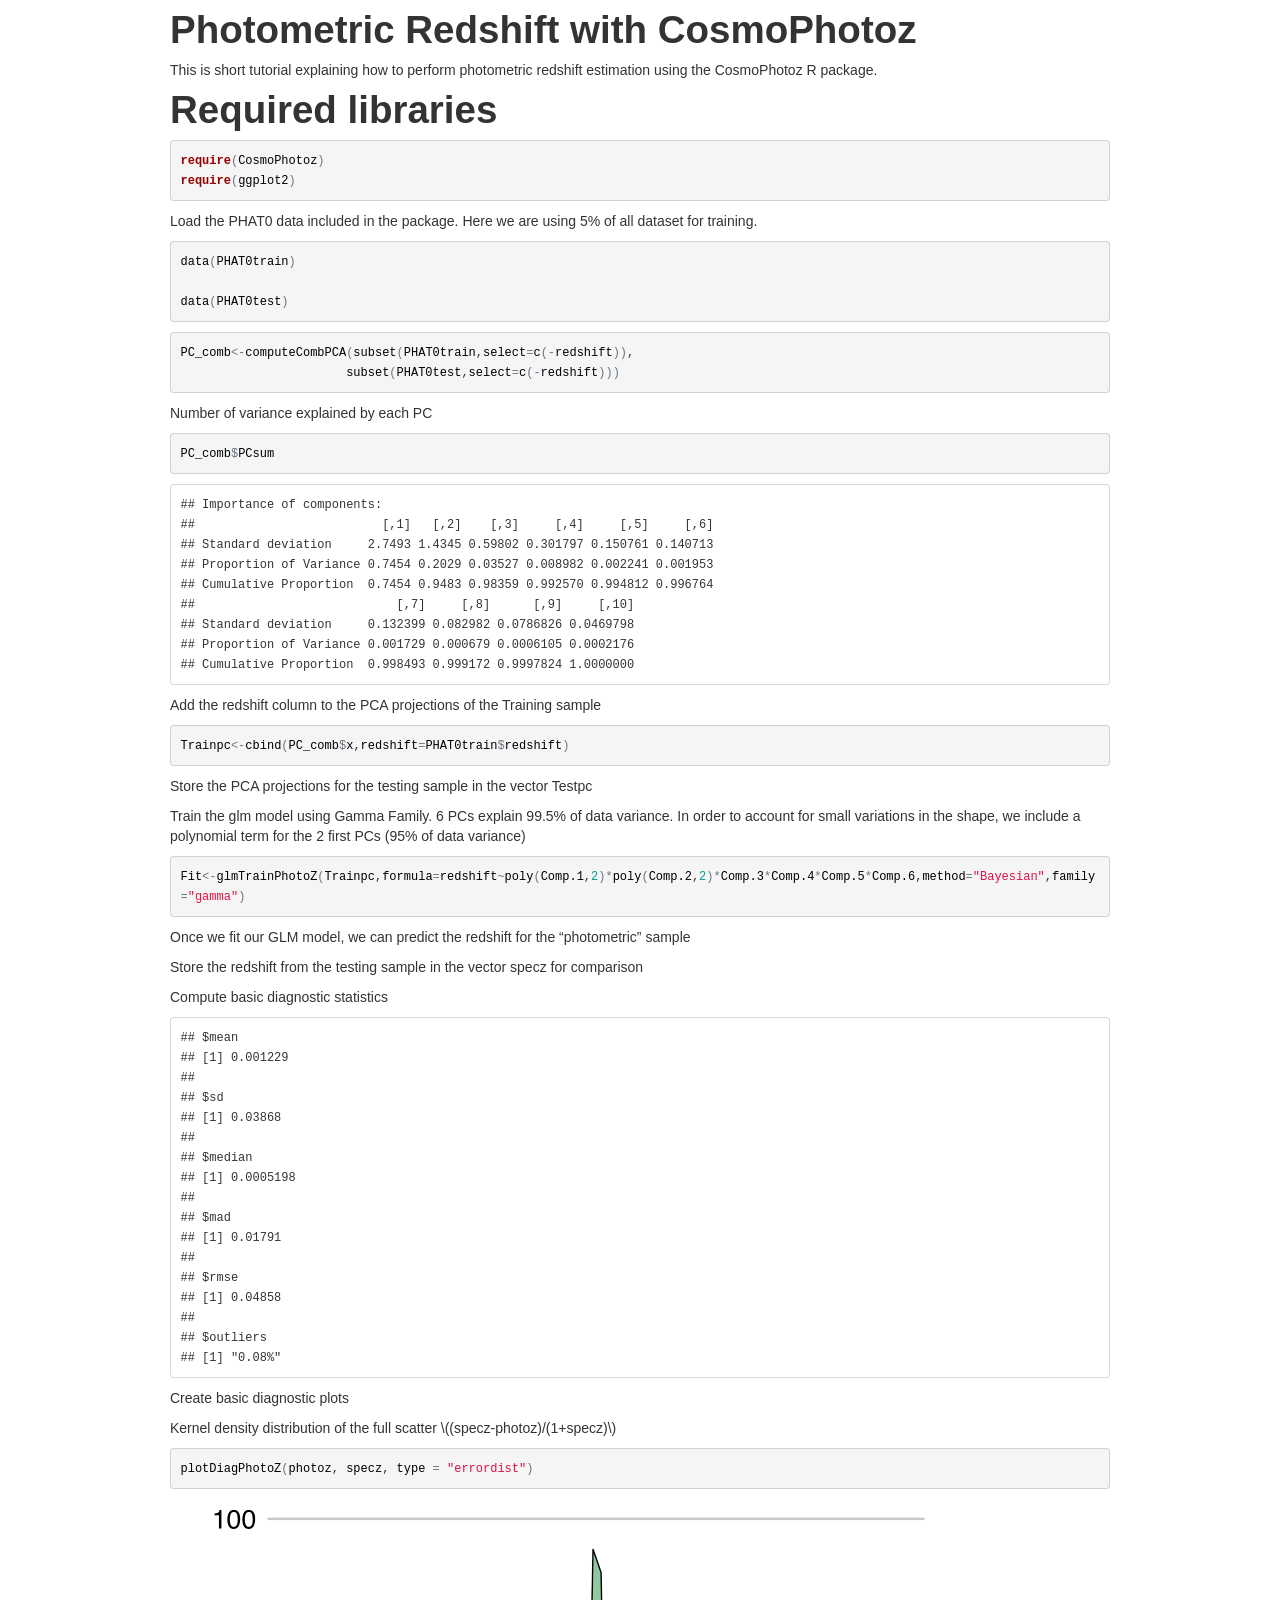
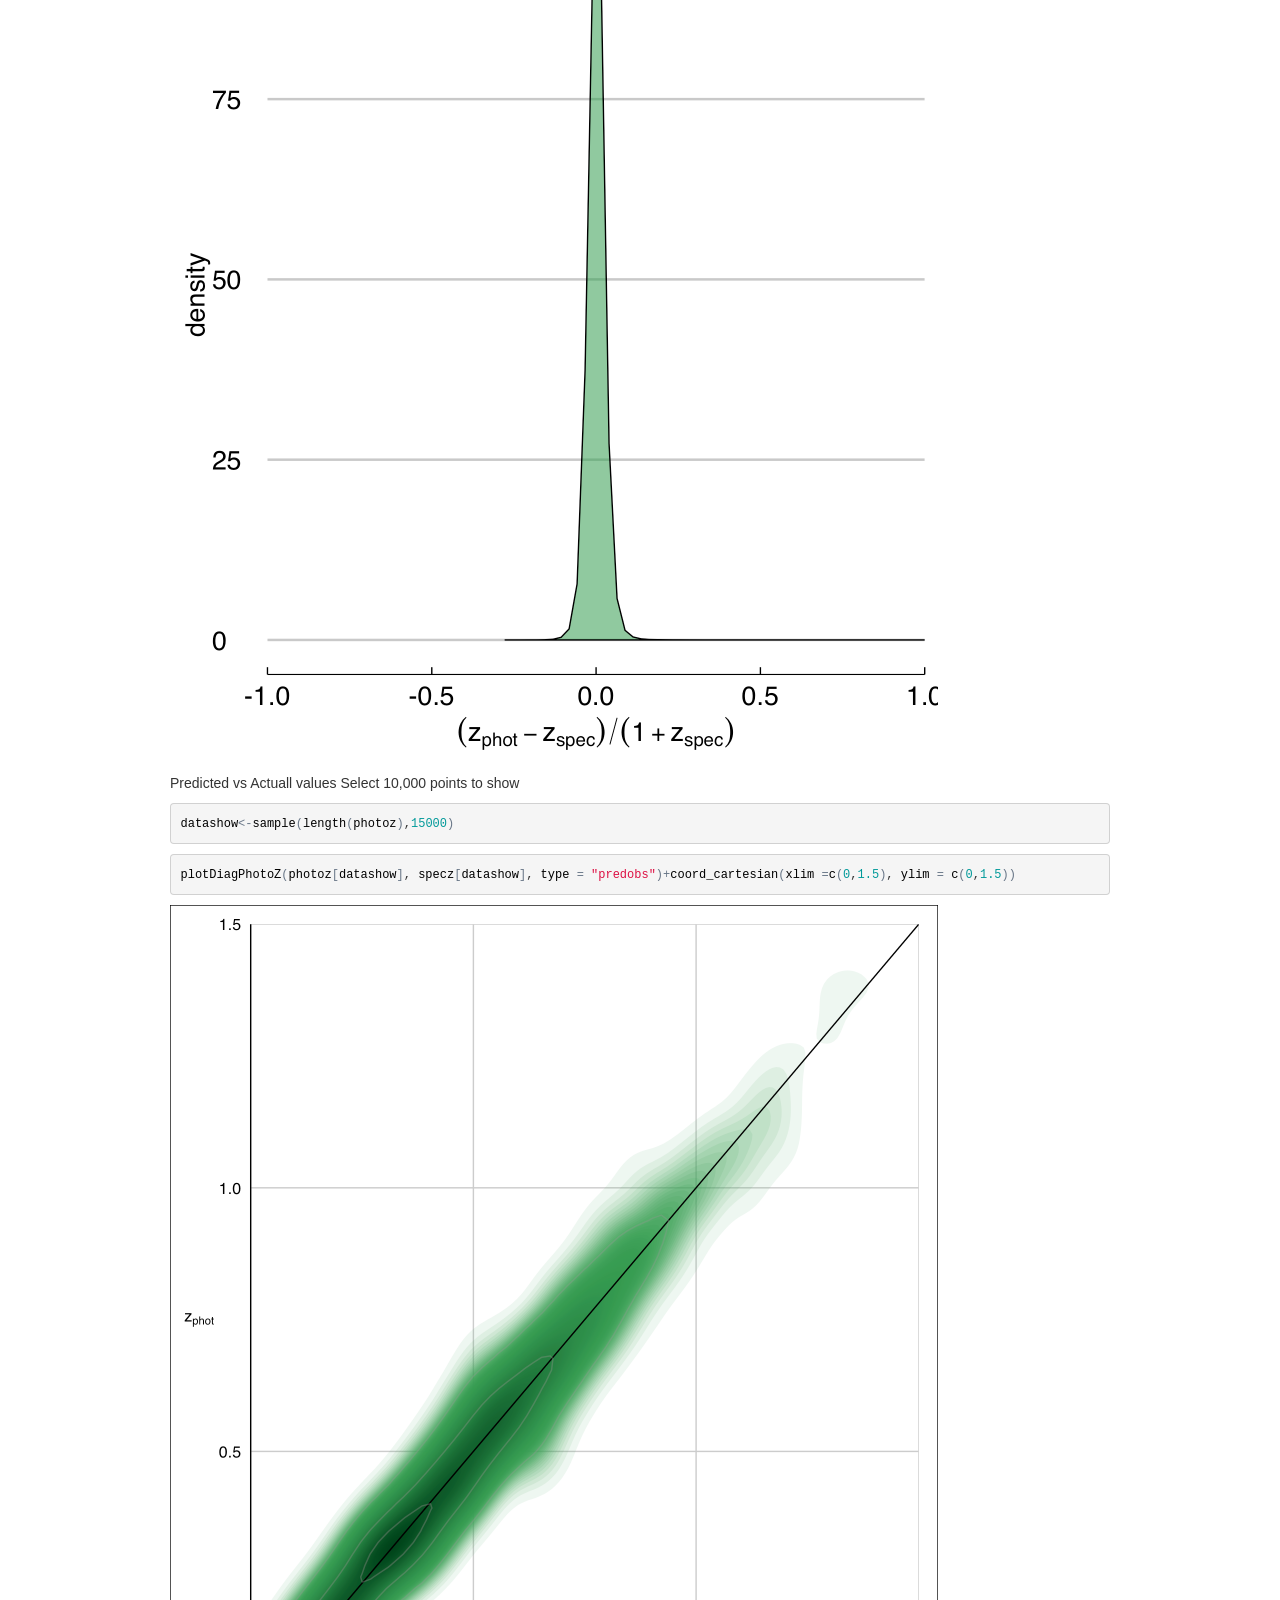
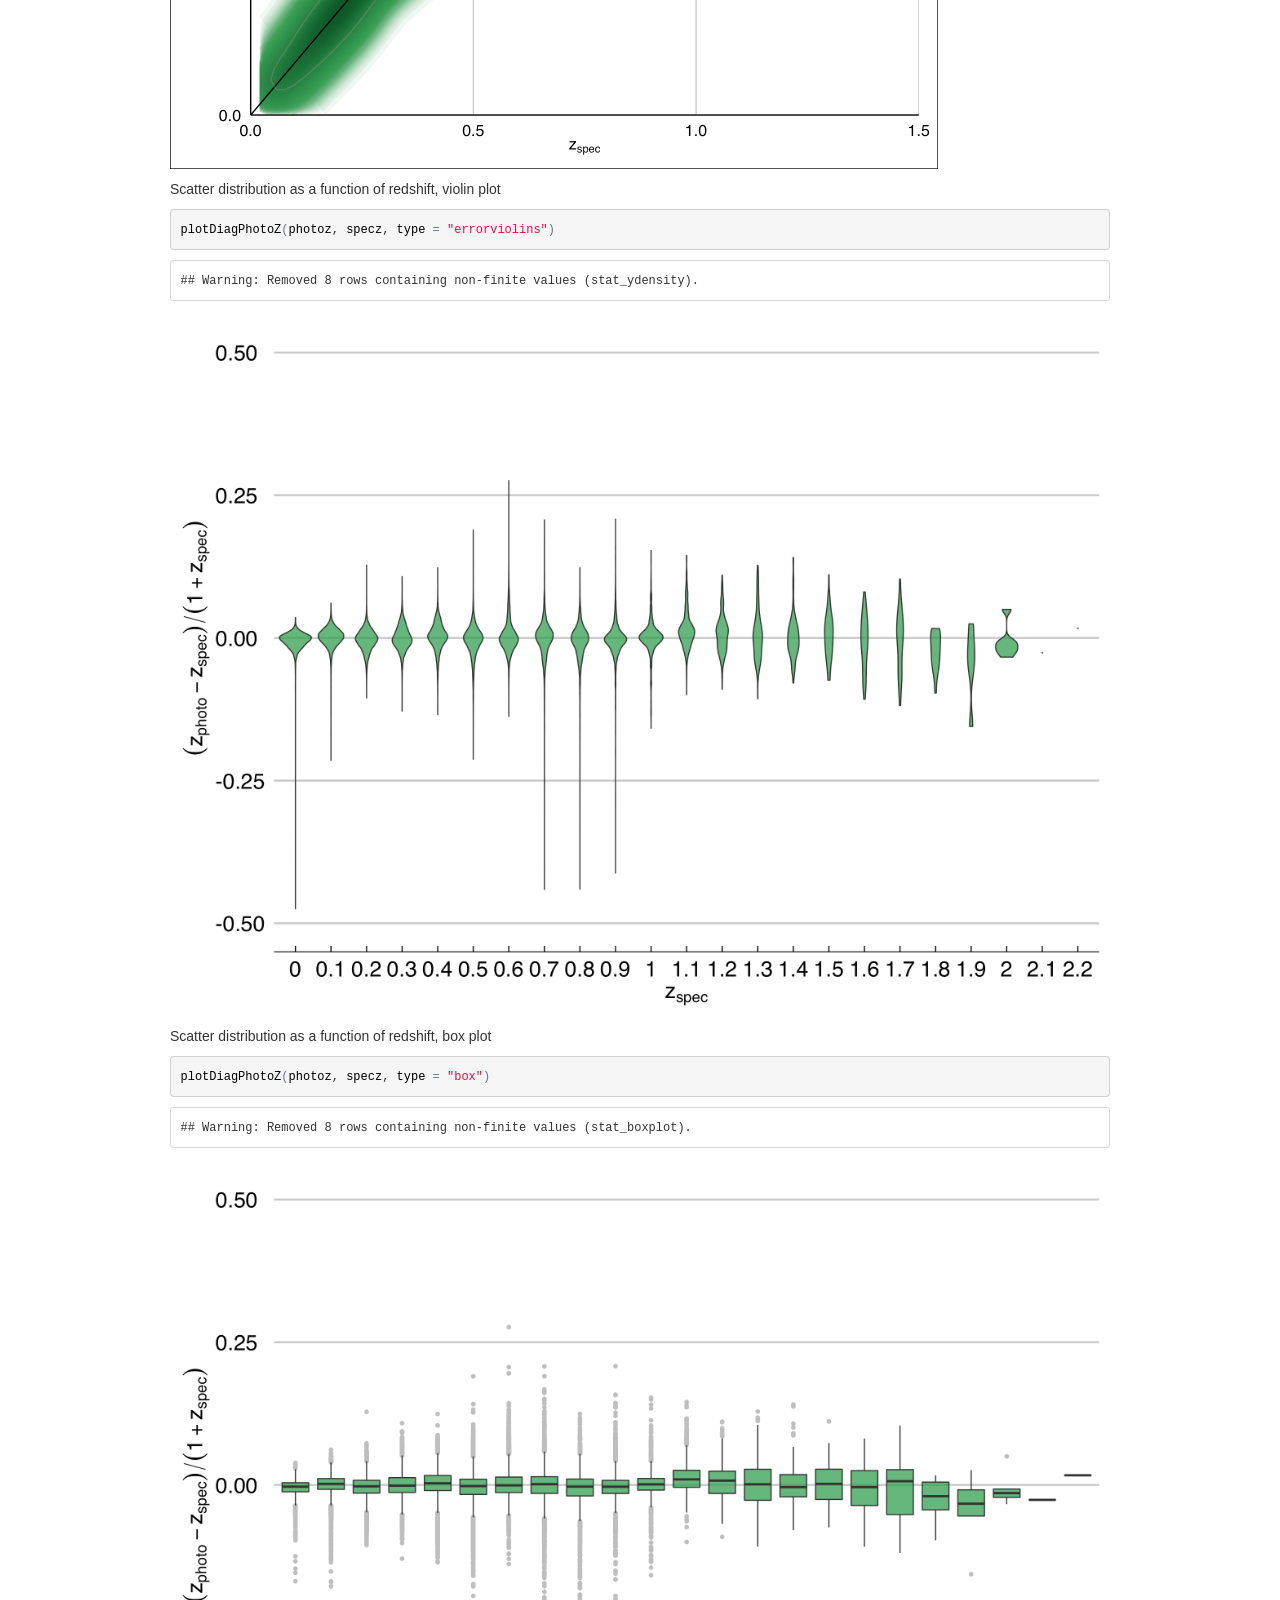
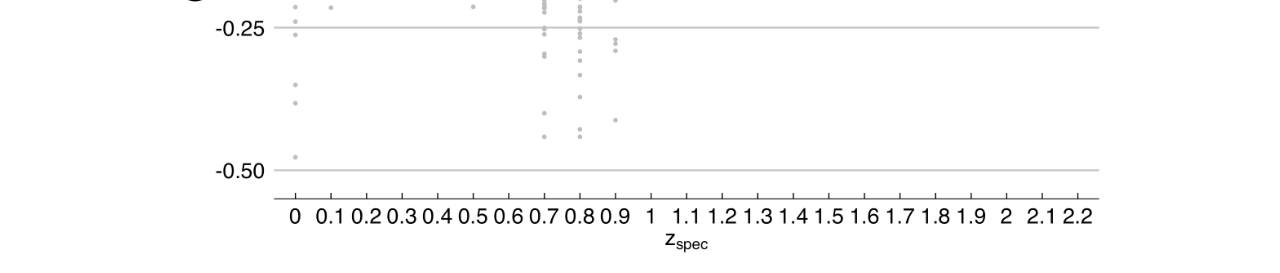
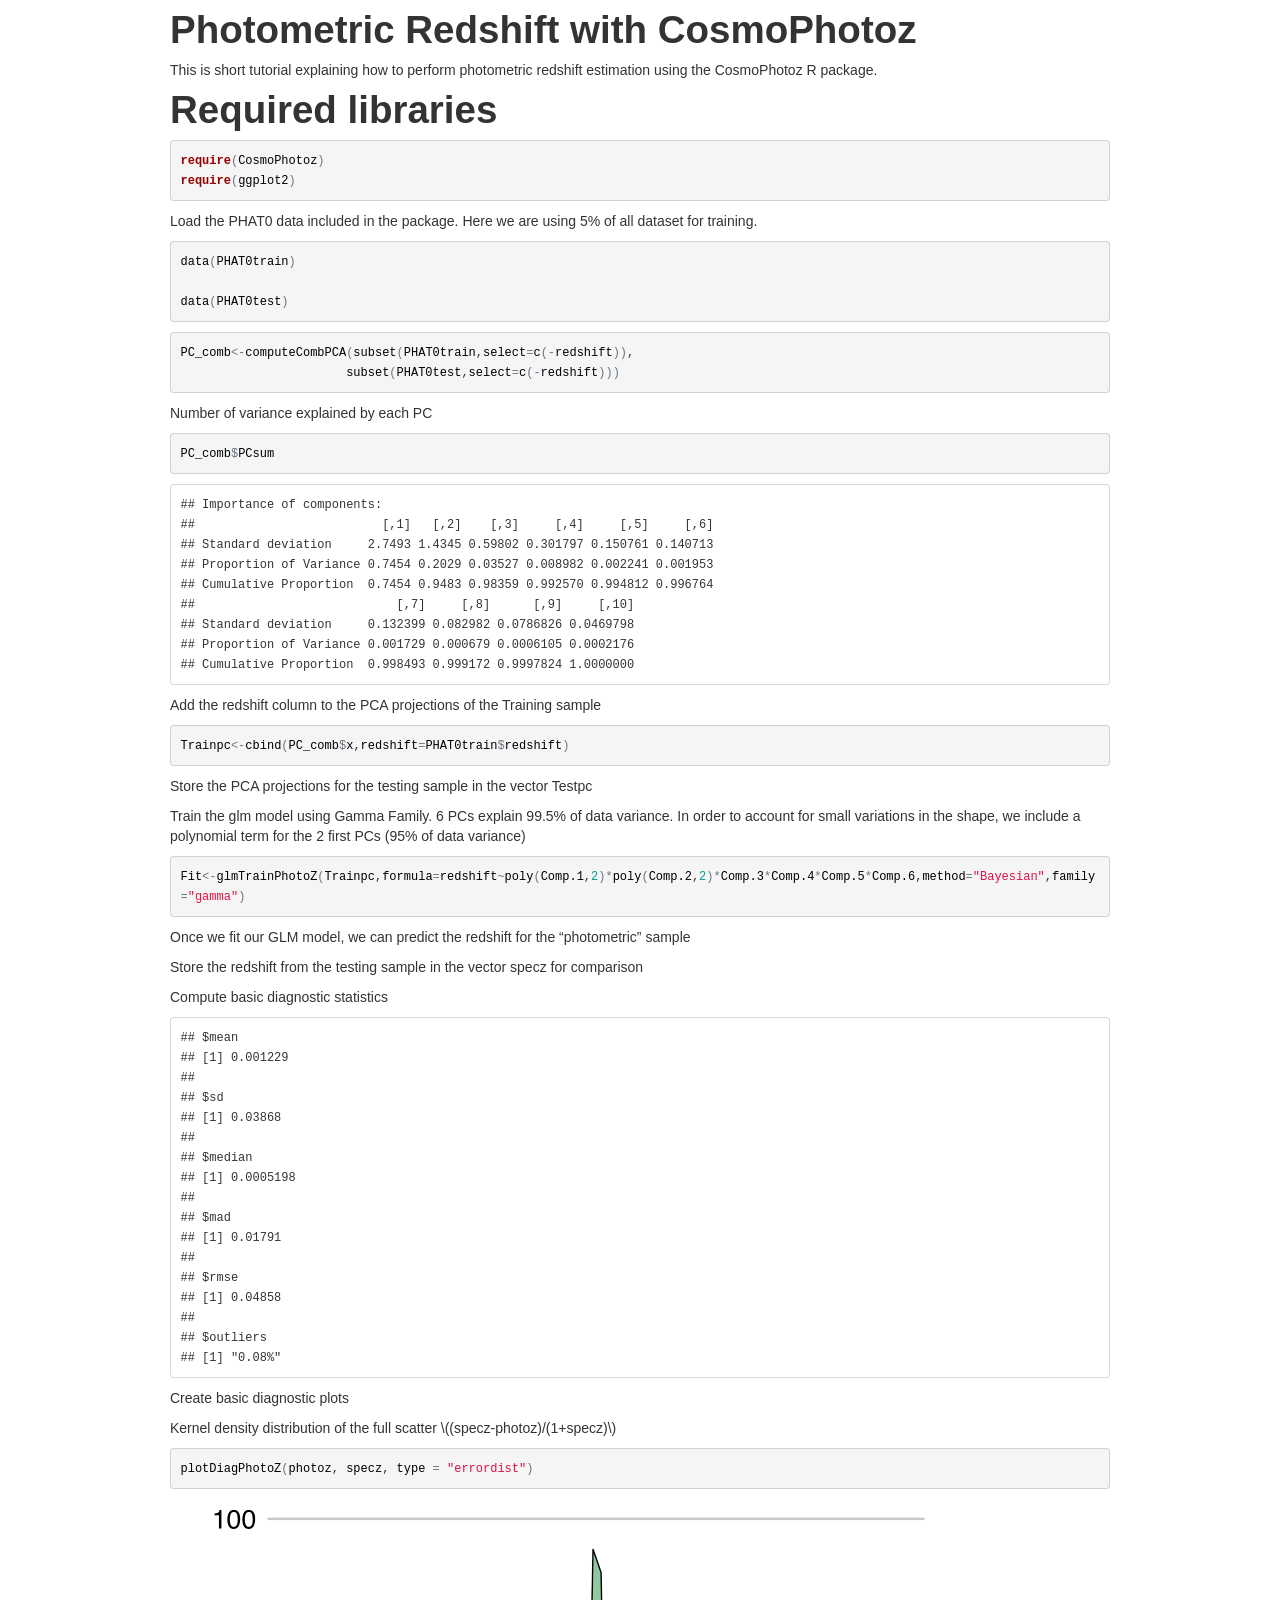
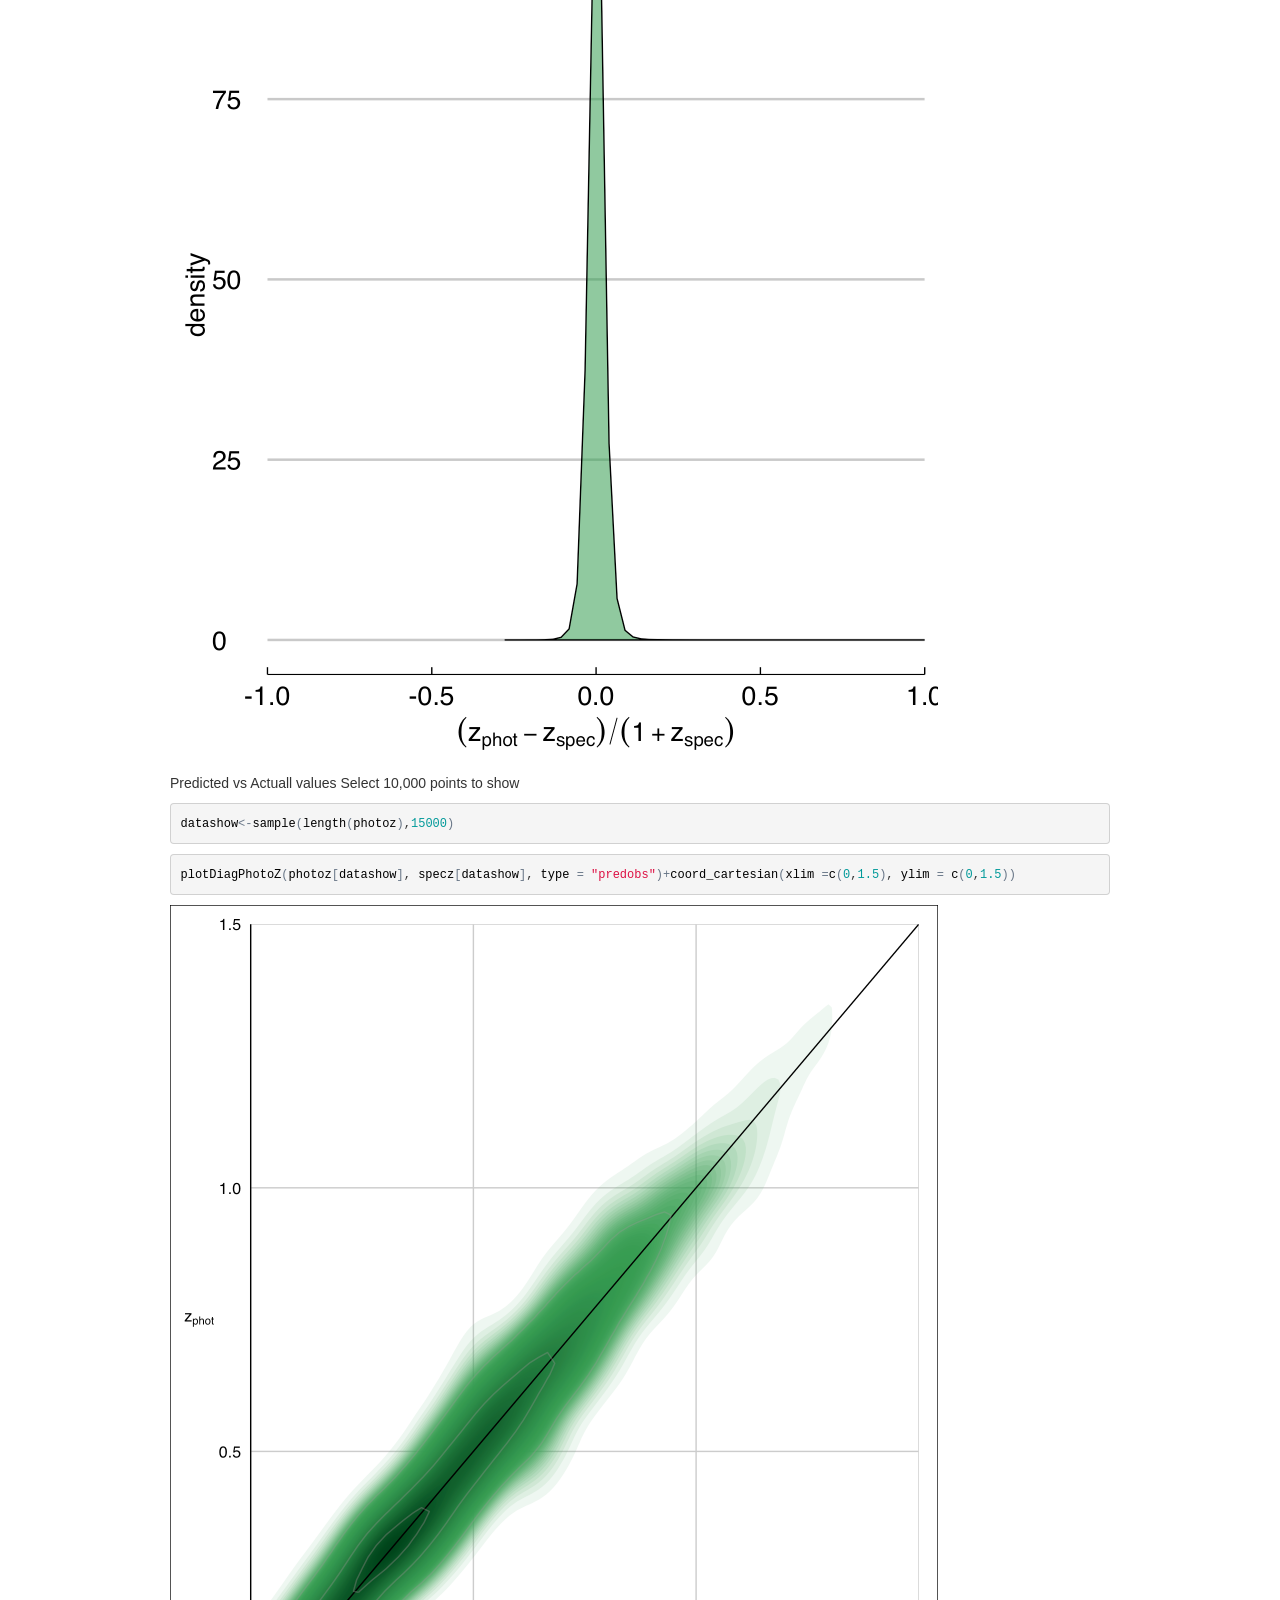
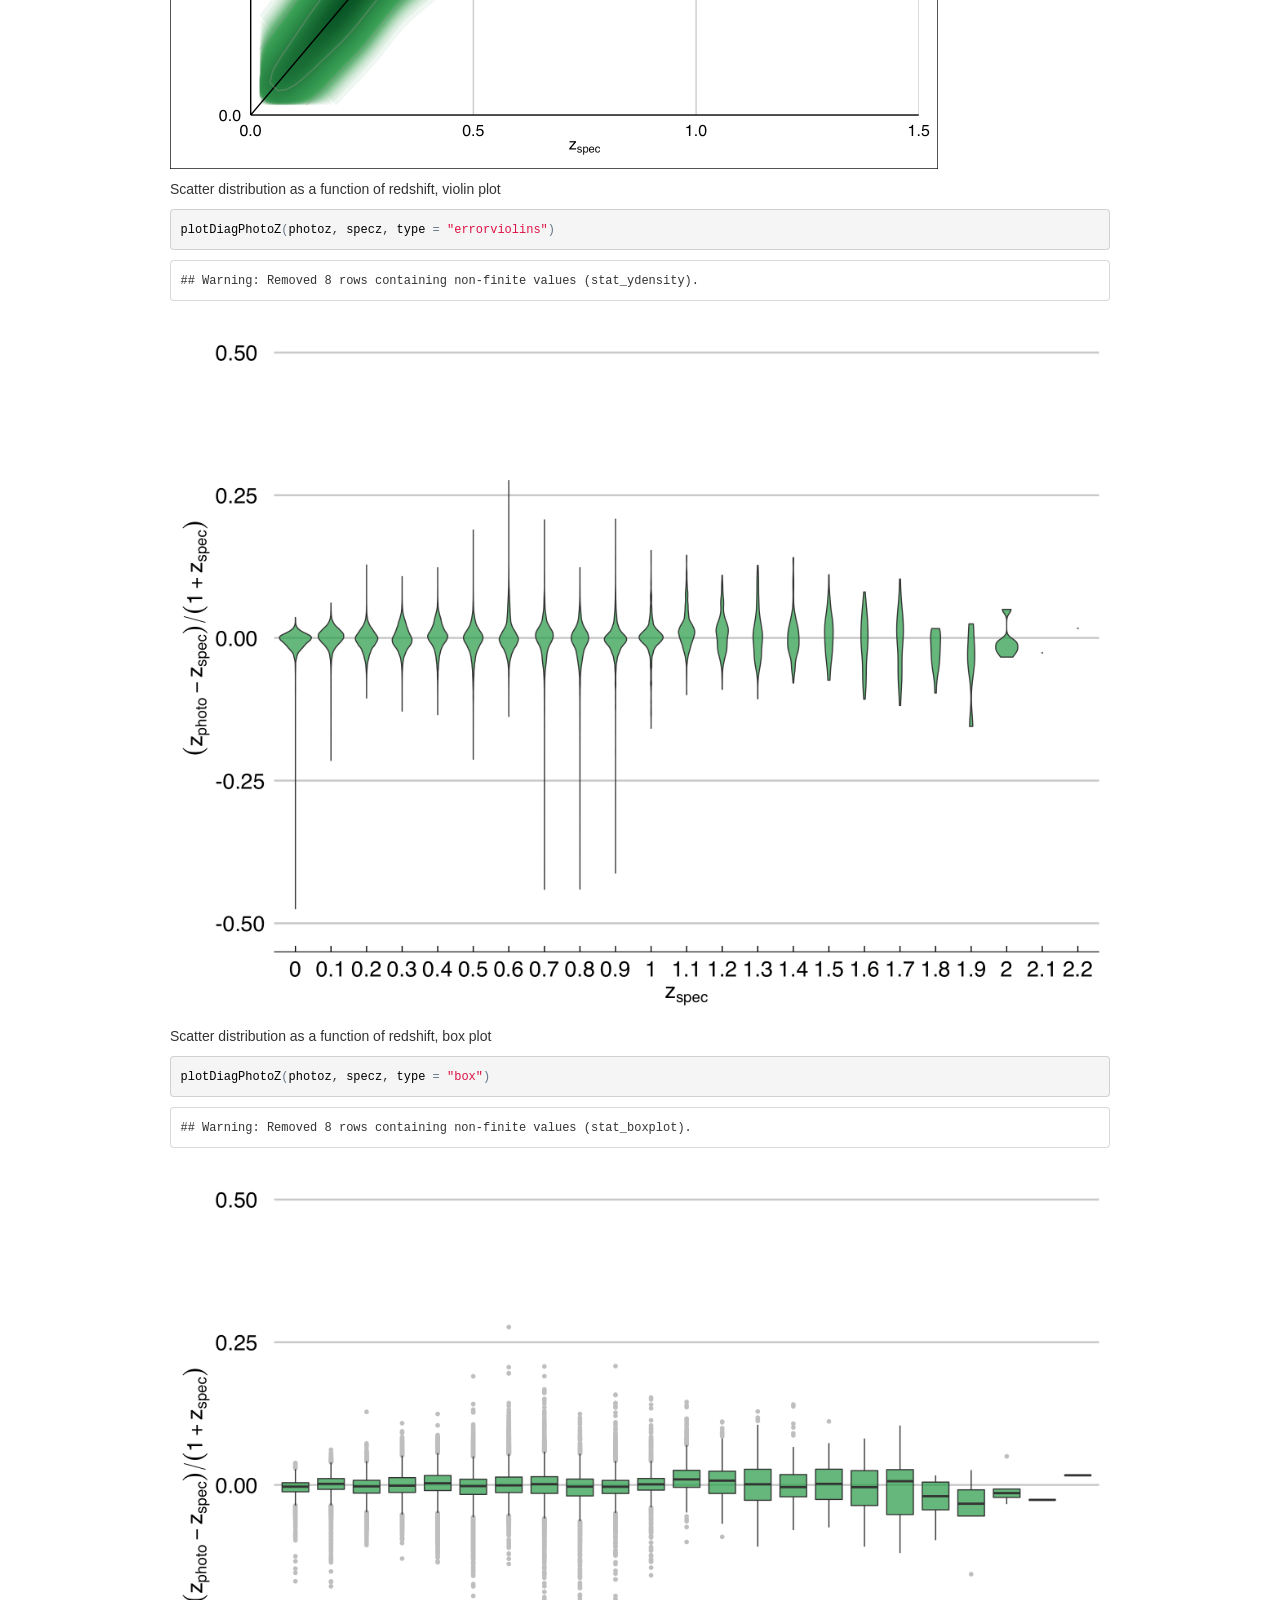
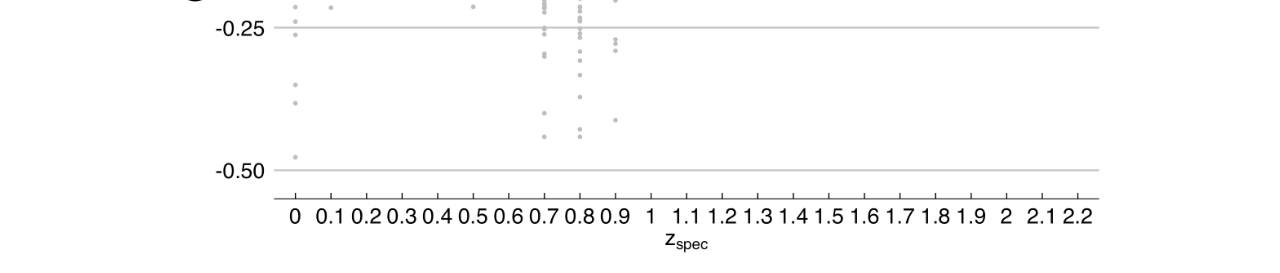
